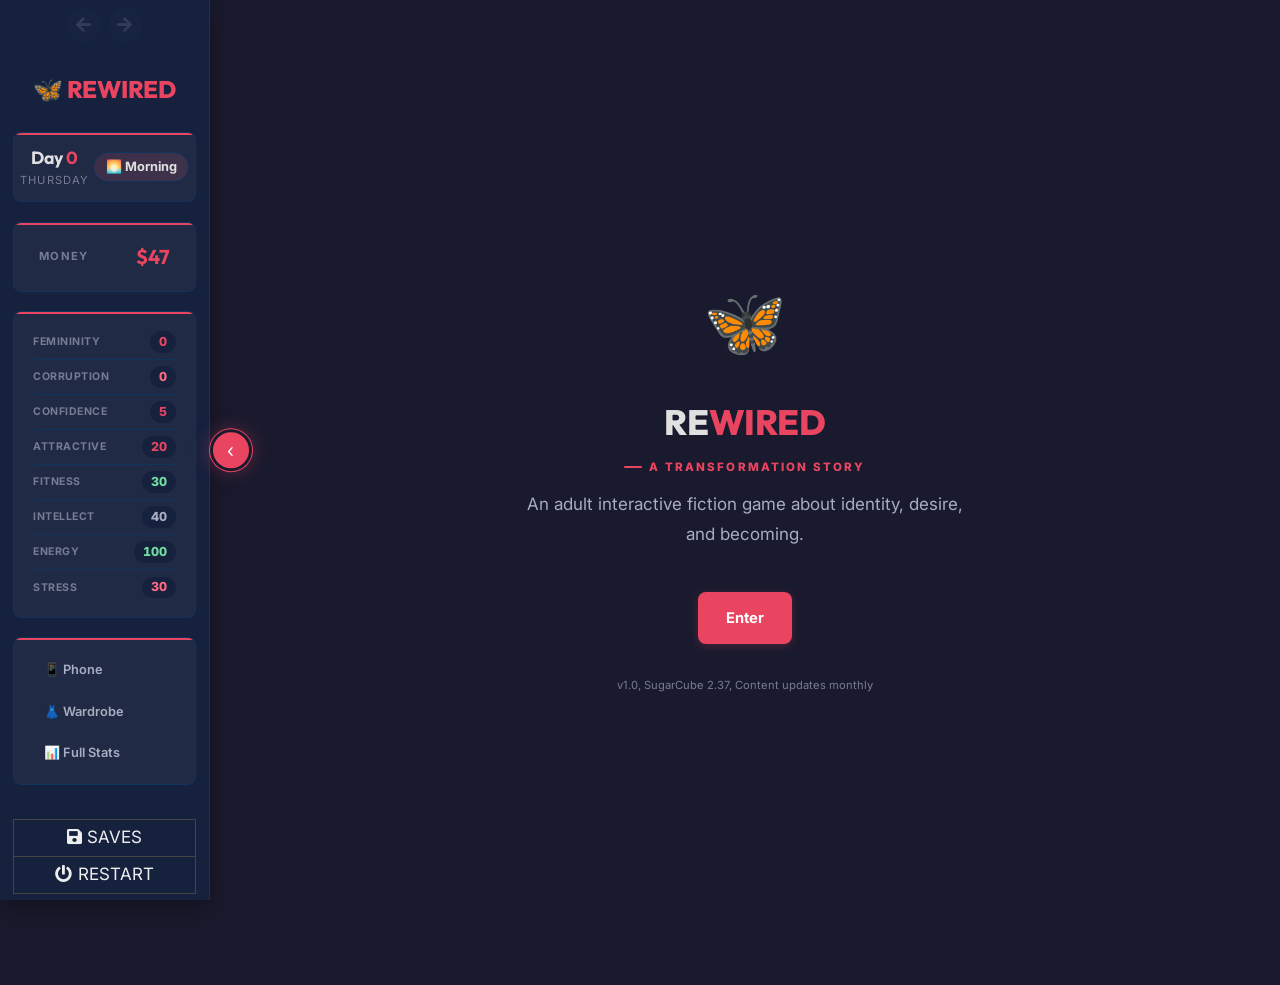
==== rewired-compiled.html @ d6ae8f53 "Fix Day 3 evening softlock: timeslot never advanced to Night The "check your phone" objective only c" ====
<!DOCTYPE html>
<html data-init="no-js">
<head>
<meta charset="UTF-8" />
<title>REWIRED</title>
<meta name="viewport" content="width=device-width,initial-scale=1" />
<meta name="application-name" content="SugarCube" />
<meta name="version" content="2.37.3" />
<!--

SugarCube (v2.37.3): A free (gratis and libre) story format.

Copyright © 2013–2021 Thomas Michael Edwards <thomasmedwards@gmail.com>.
All rights reserved.

Redistribution and use in source and binary forms, with or without
modification, are permitted provided that the following conditions are met:

1. Redistributions of source code must retain the above copyright notice, this
   list of conditions and the following disclaimer.
2. Redistributions in binary form must reproduce the above copyright notice,
   this list of conditions and the following disclaimer in the documentation
   and/or other materials provided with the distribution.

THIS SOFTWARE IS PROVIDED BY THE COPYRIGHT HOLDERS AND CONTRIBUTORS "AS IS" AND
ANY EXPRESS OR IMPLIED WARRANTIES, INCLUDING, BUT NOT LIMITED TO, THE IMPLIED
WARRANTIES OF MERCHANTABILITY AND FITNESS FOR A PARTICULAR PURPOSE ARE
DISCLAIMED. IN NO EVENT SHALL THE COPYRIGHT OWNER OR CONTRIBUTORS BE LIABLE FOR
ANY DIRECT, INDIRECT, INCIDENTAL, SPECIAL, EXEMPLARY, OR CONSEQUENTIAL DAMAGES
(INCLUDING, BUT NOT LIMITED TO, PROCUREMENT OF SUBSTITUTE GOODS OR SERVICES;
LOSS OF USE, DATA, OR PROFITS; OR BUSINESS INTERRUPTION) HOWEVER CAUSED AND
ON ANY THEORY OF LIABILITY, WHETHER IN CONTRACT, STRICT LIABILITY, OR TORT
(INCLUDING NEGLIGENCE OR OTHERWISE) ARISING IN ANY WAY OUT OF THE USE OF THIS
SOFTWARE, EVEN IF ADVISED OF THE POSSIBILITY OF SUCH DAMAGE.

-->
<script id="script-libraries" type="text/javascript">
if(document.head&&document.addEventListener&&document.querySelector&&Object.create&&Object.freeze&&JSON){document.documentElement.setAttribute("data-init", "loading");
/*! @source http://purl.eligrey.com/github/classList.js/blob/1.2.20171210/classList.js */
"document"in self&&("classList"in document.createElement("_")&&(!document.createElementNS||"classList"in document.createElementNS("http://www.w3.org/2000/svg","g"))||!function(t){"use strict";if("Element"in t){var e="classList",n="prototype",i=t.Element[n],s=Object,r=String[n].trim||function(){return this.replace(/^\s+|\s+$/g,"")},o=Array[n].indexOf||function(t){for(var e=0,n=this.length;n>e;e++)if(e in this&&this[e]===t)return e;return-1},c=function(t,e){this.name=t,this.code=DOMException[t],this.message=e},a=function(t,e){if(""===e)throw new c("SYNTAX_ERR","The token must not be empty.");if(/\s/.test(e))throw new c("INVALID_CHARACTER_ERR","The token must not contain space characters.");return o.call(t,e)},l=function(t){for(var e=r.call(t.getAttribute("class")||""),n=e?e.split(/\s+/):[],i=0,s=n.length;s>i;i++)this.push(n[i]);this._updateClassName=function(){t.setAttribute("class",this.toString())}},u=l[n]=[],h=function(){return new l(this)};if(c[n]=Error[n],u.item=function(t){return this[t]||null},u.contains=function(t){return~a(this,t+"")},u.add=function(){var t,e=arguments,n=0,i=e.length,s=!1;do t=e[n]+"",~a(this,t)||(this.push(t),s=!0);while(++n<i);s&&this._updateClassName()},u.remove=function(){var t,e,n=arguments,i=0,s=n.length,r=!1;do for(t=n[i]+"",e=a(this,t);~e;)this.splice(e,1),r=!0,e=a(this,t);while(++i<s);r&&this._updateClassName()},u.toggle=function(t,e){var n=this.contains(t),i=n?e!==!0&&"remove":e!==!1&&"add";return i&&this[i](t),e===!0||e===!1?e:!n},u.replace=function(t,e){var n=a(t+"");~n&&(this.splice(n,1,e),this._updateClassName())},u.toString=function(){return this.join(" ")},s.defineProperty){var f={get:h,enumerable:!0,configurable:!0};try{s.defineProperty(i,e,f)}catch(p){void 0!==p.number&&-2146823252!==p.number||(f.enumerable=!1,s.defineProperty(i,e,f))}}else s[n].__defineGetter__&&i.__defineGetter__(e,h)}}(self),function(){"use strict";var t=document.createElement("_");if(t.classList.add("c1","c2"),!t.classList.contains("c2")){var e=function(t){var e=DOMTokenList.prototype[t];DOMTokenList.prototype[t]=function(t){var n,i=arguments.length;for(n=0;i>n;n++)t=arguments[n],e.call(this,t)}};e("add"),e("remove")}if(t.classList.toggle("c3",!1),t.classList.contains("c3")){var n=DOMTokenList.prototype.toggle;DOMTokenList.prototype.toggle=function(t,e){return 1 in arguments&&!this.contains(t)==!e?e:n.call(this,t)}}"replace"in document.createElement("_").classList||(DOMTokenList.prototype.replace=function(t,e){var n=this.toString().split(" "),i=n.indexOf(t+"");~i&&(n=n.slice(i),this.remove.apply(this,n),this.add(e),this.add.apply(this,n.slice(1)))}),t=null}());
/*!
 * https://github.com/es-shims/es5-shim
 * @license es5-shim Copyright 2009-2020 by contributors, MIT License
 * see https://github.com/es-shims/es5-shim/blob/v4.5.14/LICENSE
 */
(function(t,r){"use strict";if(typeof define==="function"&&define.amd){define(r)}else if(typeof exports==="object"){module.exports=r()}else{t.returnExports=r()}})(this,function(){var t=Array;var r=t.prototype;var e=Object;var n=e.prototype;var i=Function;var a=i.prototype;var o=String;var f=o.prototype;var u=Number;var l=u.prototype;var s=r.slice;var c=r.splice;var v=r.push;var h=r.unshift;var p=r.concat;var y=r.join;var d=a.call;var g=a.apply;var w=Math.max;var b=Math.min;var T=n.toString;var m=typeof Symbol==="function"&&typeof Symbol.toStringTag==="symbol";var D;var S=Function.prototype.toString,x=/^\s*class /,O=function isES6ClassFn(t){try{var r=S.call(t);var e=r.replace(/\/\/.*\n/g,"");var n=e.replace(/\/\*[.\s\S]*\*\//g,"");var i=n.replace(/\n/gm," ").replace(/ {2}/g," ");return x.test(i)}catch(a){return false}},E=function tryFunctionObject(t){try{if(O(t)){return false}S.call(t);return true}catch(r){return false}},j="[object Function]",I="[object GeneratorFunction]",D=function isCallable(t){if(!t){return false}if(typeof t!=="function"&&typeof t!=="object"){return false}if(m){return E(t)}if(O(t)){return false}var r=T.call(t);return r===j||r===I};var M;var U=RegExp.prototype.exec,$=function tryRegexExec(t){try{U.call(t);return true}catch(r){return false}},F="[object RegExp]";M=function isRegex(t){if(typeof t!=="object"){return false}return m?$(t):T.call(t)===F};var N;var C=String.prototype.valueOf,k=function tryStringObject(t){try{C.call(t);return true}catch(r){return false}},A="[object String]";N=function isString(t){if(typeof t==="string"){return true}if(typeof t!=="object"){return false}return m?k(t):T.call(t)===A};var R=e.defineProperty&&function(){try{var t={};e.defineProperty(t,"x",{enumerable:false,value:t});for(var r in t){return false}return t.x===t}catch(n){return false}}();var P=function(t){var r;if(R){r=function(t,r,n,i){if(!i&&r in t){return}e.defineProperty(t,r,{configurable:true,enumerable:false,writable:true,value:n})}}else{r=function(t,r,e,n){if(!n&&r in t){return}t[r]=e}}return function defineProperties(e,n,i){for(var a in n){if(t.call(n,a)){r(e,a,n[a],i)}}}}(n.hasOwnProperty);var J=function isPrimitive(t){var r=typeof t;return t===null||r!=="object"&&r!=="function"};var Y=u.isNaN||function isActualNaN(t){return t!==t};var z={ToInteger:function ToInteger(t){var r=+t;if(Y(r)){r=0}else if(r!==0&&r!==1/0&&r!==-(1/0)){r=(r>0||-1)*Math.floor(Math.abs(r))}return r},ToPrimitive:function ToPrimitive(t){var r,e,n;if(J(t)){return t}e=t.valueOf;if(D(e)){r=e.call(t);if(J(r)){return r}}n=t.toString;if(D(n)){r=n.call(t);if(J(r)){return r}}throw new TypeError},ToObject:function(t){if(t==null){throw new TypeError("can't convert "+t+" to object")}return e(t)},ToUint32:function ToUint32(t){return t>>>0}};var Z=function Empty(){};P(a,{bind:function bind(t){var r=this;if(!D(r)){throw new TypeError("Function.prototype.bind called on incompatible "+r)}var n=s.call(arguments,1);var a;var o=function(){if(this instanceof a){var i=g.call(r,this,p.call(n,s.call(arguments)));if(e(i)===i){return i}return this}else{return g.call(r,t,p.call(n,s.call(arguments)))}};var f=w(0,r.length-n.length);var u=[];for(var l=0;l<f;l++){v.call(u,"$"+l)}a=i("binder","return function ("+y.call(u,",")+"){ return binder.apply(this, arguments); }")(o);if(r.prototype){Z.prototype=r.prototype;a.prototype=new Z;Z.prototype=null}return a}});var G=d.bind(n.hasOwnProperty);var H=d.bind(n.toString);var W=d.bind(s);var B=g.bind(s);if(typeof document==="object"&&document&&document.documentElement){try{W(document.documentElement.childNodes)}catch(X){var L=W;var q=B;W=function arraySliceIE(t){var r=[];var e=t.length;while(e-- >0){r[e]=t[e]}return q(r,L(arguments,1))};B=function arraySliceApplyIE(t,r){return q(W(t),r)}}}var K=d.bind(f.slice);var Q=d.bind(f.split);var V=d.bind(f.indexOf);var _=d.bind(v);var tt=d.bind(n.propertyIsEnumerable);var rt=d.bind(r.sort);var et=t.isArray||function isArray(t){return H(t)==="[object Array]"};var nt=[].unshift(0)!==1;P(r,{unshift:function(){h.apply(this,arguments);return this.length}},nt);P(t,{isArray:et});var it=e("a");var at=it[0]!=="a"||!(0 in it);var ot=function properlyBoxed(t){var r=true;var e=true;var n=false;if(t){try{t.call("foo",function(t,e,n){if(typeof n!=="object"){r=false}});t.call([1],function(){"use strict";e=typeof this==="string"},"x")}catch(i){n=true}}return!!t&&!n&&r&&e};P(r,{forEach:function forEach(t){var r=z.ToObject(this);var e=at&&N(this)?Q(this,""):r;var n=-1;var i=z.ToUint32(e.length);var a;if(arguments.length>1){a=arguments[1]}if(!D(t)){throw new TypeError("Array.prototype.forEach callback must be a function")}while(++n<i){if(n in e){if(typeof a==="undefined"){t(e[n],n,r)}else{t.call(a,e[n],n,r)}}}}},!ot(r.forEach));P(r,{map:function map(r){var e=z.ToObject(this);var n=at&&N(this)?Q(this,""):e;var i=z.ToUint32(n.length);var a=t(i);var o;if(arguments.length>1){o=arguments[1]}if(!D(r)){throw new TypeError("Array.prototype.map callback must be a function")}for(var f=0;f<i;f++){if(f in n){if(typeof o==="undefined"){a[f]=r(n[f],f,e)}else{a[f]=r.call(o,n[f],f,e)}}}return a}},!ot(r.map));P(r,{filter:function filter(t){var r=z.ToObject(this);var e=at&&N(this)?Q(this,""):r;var n=z.ToUint32(e.length);var i=[];var a;var o;if(arguments.length>1){o=arguments[1]}if(!D(t)){throw new TypeError("Array.prototype.filter callback must be a function")}for(var f=0;f<n;f++){if(f in e){a=e[f];if(typeof o==="undefined"?t(a,f,r):t.call(o,a,f,r)){_(i,a)}}}return i}},!ot(r.filter));P(r,{every:function every(t){var r=z.ToObject(this);var e=at&&N(this)?Q(this,""):r;var n=z.ToUint32(e.length);var i;if(arguments.length>1){i=arguments[1]}if(!D(t)){throw new TypeError("Array.prototype.every callback must be a function")}for(var a=0;a<n;a++){if(a in e&&!(typeof i==="undefined"?t(e[a],a,r):t.call(i,e[a],a,r))){return false}}return true}},!ot(r.every));P(r,{some:function some(t){var r=z.ToObject(this);var e=at&&N(this)?Q(this,""):r;var n=z.ToUint32(e.length);var i;if(arguments.length>1){i=arguments[1]}if(!D(t)){throw new TypeError("Array.prototype.some callback must be a function")}for(var a=0;a<n;a++){if(a in e&&(typeof i==="undefined"?t(e[a],a,r):t.call(i,e[a],a,r))){return true}}return false}},!ot(r.some));var ft=false;if(r.reduce){ft=typeof r.reduce.call("es5",function(t,r,e,n){return n})==="object"}P(r,{reduce:function reduce(t){var r=z.ToObject(this);var e=at&&N(this)?Q(this,""):r;var n=z.ToUint32(e.length);if(!D(t)){throw new TypeError("Array.prototype.reduce callback must be a function")}if(n===0&&arguments.length===1){throw new TypeError("reduce of empty array with no initial value")}var i=0;var a;if(arguments.length>=2){a=arguments[1]}else{do{if(i in e){a=e[i++];break}if(++i>=n){throw new TypeError("reduce of empty array with no initial value")}}while(true)}for(;i<n;i++){if(i in e){a=t(a,e[i],i,r)}}return a}},!ft);var ut=false;if(r.reduceRight){ut=typeof r.reduceRight.call("es5",function(t,r,e,n){return n})==="object"}P(r,{reduceRight:function reduceRight(t){var r=z.ToObject(this);var e=at&&N(this)?Q(this,""):r;var n=z.ToUint32(e.length);if(!D(t)){throw new TypeError("Array.prototype.reduceRight callback must be a function")}if(n===0&&arguments.length===1){throw new TypeError("reduceRight of empty array with no initial value")}var i;var a=n-1;if(arguments.length>=2){i=arguments[1]}else{do{if(a in e){i=e[a--];break}if(--a<0){throw new TypeError("reduceRight of empty array with no initial value")}}while(true)}if(a<0){return i}do{if(a in e){i=t(i,e[a],a,r)}}while(a--);return i}},!ut);var lt=r.indexOf&&[0,1].indexOf(1,2)!==-1;P(r,{indexOf:function indexOf(t){var r=at&&N(this)?Q(this,""):z.ToObject(this);var e=z.ToUint32(r.length);if(e===0){return-1}var n=0;if(arguments.length>1){n=z.ToInteger(arguments[1])}n=n>=0?n:w(0,e+n);for(;n<e;n++){if(n in r&&r[n]===t){return n}}return-1}},lt);var st=r.lastIndexOf&&[0,1].lastIndexOf(0,-3)!==-1;P(r,{lastIndexOf:function lastIndexOf(t){var r=at&&N(this)?Q(this,""):z.ToObject(this);var e=z.ToUint32(r.length);if(e===0){return-1}var n=e-1;if(arguments.length>1){n=b(n,z.ToInteger(arguments[1]))}n=n>=0?n:e-Math.abs(n);for(;n>=0;n--){if(n in r&&t===r[n]){return n}}return-1}},st);var ct=function(){var t=[1,2];var r=t.splice();return t.length===2&&et(r)&&r.length===0}();P(r,{splice:function splice(t,r){if(arguments.length===0){return[]}else{return c.apply(this,arguments)}}},!ct);var vt=function(){var t={};r.splice.call(t,0,0,1);return t.length===1}();P(r,{splice:function splice(t,r){if(arguments.length===0){return[]}var e=arguments;this.length=w(z.ToInteger(this.length),0);if(arguments.length>0&&typeof r!=="number"){e=W(arguments);if(e.length<2){_(e,this.length-t)}else{e[1]=z.ToInteger(r)}}return c.apply(this,e)}},!vt);var ht=function(){var r=new t(1e5);r[8]="x";r.splice(1,1);return r.indexOf("x")===7}();var pt=function(){var t=256;var r=[];r[t]="a";r.splice(t+1,0,"b");return r[t]==="a"}();P(r,{splice:function splice(t,r){var e=z.ToObject(this);var n=[];var i=z.ToUint32(e.length);var a=z.ToInteger(t);var f=a<0?w(i+a,0):b(a,i);var u=arguments.length===0?0:arguments.length===1?i-f:b(w(z.ToInteger(r),0),i-f);var l=0;var s;while(l<u){s=o(f+l);if(G(e,s)){n[l]=e[s]}l+=1}var c=W(arguments,2);var v=c.length;var h;if(v<u){l=f;var p=i-u;while(l<p){s=o(l+u);h=o(l+v);if(G(e,s)){e[h]=e[s]}else{delete e[h]}l+=1}l=i;var y=i-u+v;while(l>y){delete e[l-1];l-=1}}else if(v>u){l=i-u;while(l>f){s=o(l+u-1);h=o(l+v-1);if(G(e,s)){e[h]=e[s]}else{delete e[h]}l-=1}}l=f;for(var d=0;d<c.length;++d){e[l]=c[d];l+=1}e.length=i-u+v;return n}},!ht||!pt);var yt=r.join;var dt;try{dt=Array.prototype.join.call("123",",")!=="1,2,3"}catch(X){dt=true}if(dt){P(r,{join:function join(t){var r=typeof t==="undefined"?",":t;return yt.call(N(this)?Q(this,""):this,r)}},dt)}var gt=[1,2].join(undefined)!=="1,2";if(gt){P(r,{join:function join(t){var r=typeof t==="undefined"?",":t;return yt.call(this,r)}},gt)}var wt=function push(t){var r=z.ToObject(this);var e=z.ToUint32(r.length);var n=0;while(n<arguments.length){r[e+n]=arguments[n];n+=1}r.length=e+n;return e+n};var bt=function(){var t={};var r=Array.prototype.push.call(t,undefined);return r!==1||t.length!==1||typeof t[0]!=="undefined"||!G(t,0)}();P(r,{push:function push(t){if(et(this)){return v.apply(this,arguments)}return wt.apply(this,arguments)}},bt);var Tt=function(){var t=[];var r=t.push(undefined);return r!==1||t.length!==1||typeof t[0]!=="undefined"||!G(t,0)}();P(r,{push:wt},Tt);P(r,{slice:function(t,r){var e=N(this)?Q(this,""):this;return B(e,arguments)}},at);var mt=function(){try{[1,2].sort(null)}catch(t){try{[1,2].sort({})}catch(r){return false}}return true}();var Dt=function(){try{[1,2].sort(/a/);return false}catch(t){}return true}();var St=function(){try{[1,2].sort(undefined);return true}catch(t){}return false}();P(r,{sort:function sort(t){if(typeof t==="undefined"){return rt(this)}if(!D(t)){throw new TypeError("Array.prototype.sort callback must be a function")}return rt(this,t)}},mt||!St||!Dt);var xt=!tt({toString:null},"toString");var Ot=tt(function(){},"prototype");var Et=!G("x","0");var jt=function(t){var r=t.constructor;return r&&r.prototype===t};var It={$applicationCache:true,$console:true,$external:true,$frame:true,$frameElement:true,$frames:true,$innerHeight:true,$innerWidth:true,$onmozfullscreenchange:true,$onmozfullscreenerror:true,$outerHeight:true,$outerWidth:true,$pageXOffset:true,$pageYOffset:true,$parent:true,$scrollLeft:true,$scrollTop:true,$scrollX:true,$scrollY:true,$self:true,$webkitIndexedDB:true,$webkitStorageInfo:true,$window:true,$width:true,$height:true,$top:true,$localStorage:true};var Mt=function(){if(typeof window==="undefined"){return false}for(var t in window){try{if(!It["$"+t]&&G(window,t)&&window[t]!==null&&typeof window[t]==="object"){jt(window[t])}}catch(r){return true}}return false}();var Ut=function(t){if(typeof window==="undefined"||!Mt){return jt(t)}try{return jt(t)}catch(r){return false}};var $t=["toString","toLocaleString","valueOf","hasOwnProperty","isPrototypeOf","propertyIsEnumerable","constructor"];var Ft=$t.length;var Nt=function isArguments(t){return H(t)==="[object Arguments]"};var Ct=function isArguments(t){return t!==null&&typeof t==="object"&&typeof t.length==="number"&&t.length>=0&&!et(t)&&D(t.callee)};var kt=Nt(arguments)?Nt:Ct;P(e,{keys:function keys(t){var r=D(t);var e=kt(t);var n=t!==null&&typeof t==="object";var i=n&&N(t);if(!n&&!r&&!e){throw new TypeError("Object.keys called on a non-object")}var a=[];var f=Ot&&r;if(i&&Et||e){for(var u=0;u<t.length;++u){_(a,o(u))}}if(!e){for(var l in t){if(!(f&&l==="prototype")&&G(t,l)){_(a,o(l))}}}if(xt){var s=Ut(t);for(var c=0;c<Ft;c++){var v=$t[c];if(!(s&&v==="constructor")&&G(t,v)){_(a,v)}}}return a}});var At=e.keys&&function(){return e.keys(arguments).length===2}(1,2);var Rt=e.keys&&function(){var t=e.keys(arguments);return arguments.length!==1||t.length!==1||t[0]!==1}(1);var Pt=e.keys;P(e,{keys:function keys(t){if(kt(t)){return Pt(W(t))}else{return Pt(t)}}},!At||Rt);var Jt=new Date(-0xc782b5b342b24).getUTCMonth()!==0;var Yt=new Date(-0x55d318d56a724);var zt=new Date(14496624e5);var Zt=Yt.toUTCString()!=="Mon, 01 Jan -45875 11:59:59 GMT";var Gt;var Ht;var Wt=Yt.getTimezoneOffset();if(Wt<-720){Gt=Yt.toDateString()!=="Tue Jan 02 -45875";Ht=!/^Thu Dec 10 2015 \d\d:\d\d:\d\d GMT[-+]\d\d\d\d(?: |$)/.test(String(zt))}else{Gt=Yt.toDateString()!=="Mon Jan 01 -45875";Ht=!/^Wed Dec 09 2015 \d\d:\d\d:\d\d GMT[-+]\d\d\d\d(?: |$)/.test(String(zt))}var Bt=d.bind(Date.prototype.getFullYear);var Xt=d.bind(Date.prototype.getMonth);var Lt=d.bind(Date.prototype.getDate);var qt=d.bind(Date.prototype.getUTCFullYear);var Kt=d.bind(Date.prototype.getUTCMonth);var Qt=d.bind(Date.prototype.getUTCDate);var Vt=d.bind(Date.prototype.getUTCDay);var _t=d.bind(Date.prototype.getUTCHours);var tr=d.bind(Date.prototype.getUTCMinutes);var rr=d.bind(Date.prototype.getUTCSeconds);var er=d.bind(Date.prototype.getUTCMilliseconds);var nr=["Sun","Mon","Tue","Wed","Thu","Fri","Sat"];var ir=["Jan","Feb","Mar","Apr","May","Jun","Jul","Aug","Sep","Oct","Nov","Dec"];var ar=function daysInMonth(t,r){return Lt(new Date(r,t,0))};P(Date.prototype,{getFullYear:function getFullYear(){if(!this||!(this instanceof Date)){throw new TypeError("this is not a Date object.")}var t=Bt(this);if(t<0&&Xt(this)>11){return t+1}return t},getMonth:function getMonth(){if(!this||!(this instanceof Date)){throw new TypeError("this is not a Date object.")}var t=Bt(this);var r=Xt(this);if(t<0&&r>11){return 0}return r},getDate:function getDate(){if(!this||!(this instanceof Date)){throw new TypeError("this is not a Date object.")}var t=Bt(this);var r=Xt(this);var e=Lt(this);if(t<0&&r>11){if(r===12){return e}var n=ar(0,t+1);return n-e+1}return e},getUTCFullYear:function getUTCFullYear(){if(!this||!(this instanceof Date)){throw new TypeError("this is not a Date object.")}var t=qt(this);if(t<0&&Kt(this)>11){return t+1}return t},getUTCMonth:function getUTCMonth(){if(!this||!(this instanceof Date)){throw new TypeError("this is not a Date object.")}var t=qt(this);var r=Kt(this);if(t<0&&r>11){return 0}return r},getUTCDate:function getUTCDate(){if(!this||!(this instanceof Date)){throw new TypeError("this is not a Date object.")}var t=qt(this);var r=Kt(this);var e=Qt(this);if(t<0&&r>11){if(r===12){return e}var n=ar(0,t+1);return n-e+1}return e}},Jt);P(Date.prototype,{toUTCString:function toUTCString(){if(!this||!(this instanceof Date)){throw new TypeError("this is not a Date object.")}var t=Vt(this);var r=Qt(this);var e=Kt(this);var n=qt(this);var i=_t(this);var a=tr(this);var o=rr(this);return nr[t]+", "+(r<10?"0"+r:r)+" "+ir[e]+" "+n+" "+(i<10?"0"+i:i)+":"+(a<10?"0"+a:a)+":"+(o<10?"0"+o:o)+" GMT"}},Jt||Zt);P(Date.prototype,{toDateString:function toDateString(){if(!this||!(this instanceof Date)){throw new TypeError("this is not a Date object.")}var t=this.getDay();var r=this.getDate();var e=this.getMonth();var n=this.getFullYear();return nr[t]+" "+ir[e]+" "+(r<10?"0"+r:r)+" "+n}},Jt||Gt);if(Jt||Ht){Date.prototype.toString=function toString(){if(!this||!(this instanceof Date)){throw new TypeError("this is not a Date object.")}var t=this.getDay();var r=this.getDate();var e=this.getMonth();var n=this.getFullYear();var i=this.getHours();var a=this.getMinutes();var o=this.getSeconds();var f=this.getTimezoneOffset();var u=Math.floor(Math.abs(f)/60);var l=Math.floor(Math.abs(f)%60);return nr[t]+" "+ir[e]+" "+(r<10?"0"+r:r)+" "+n+" "+(i<10?"0"+i:i)+":"+(a<10?"0"+a:a)+":"+(o<10?"0"+o:o)+" GMT"+(f>0?"-":"+")+(u<10?"0"+u:u)+(l<10?"0"+l:l)};if(R){e.defineProperty(Date.prototype,"toString",{configurable:true,enumerable:false,writable:true})}}var or=-621987552e5;var fr="-000001";var ur=Date.prototype.toISOString&&new Date(or).toISOString().indexOf(fr)===-1;var lr=Date.prototype.toISOString&&new Date(-1).toISOString()!=="1969-12-31T23:59:59.999Z";var sr=d.bind(Date.prototype.getTime);P(Date.prototype,{toISOString:function toISOString(){if(!isFinite(this)||!isFinite(sr(this))){throw new RangeError("Date.prototype.toISOString called on non-finite value.")}var t=qt(this);var r=Kt(this);t+=Math.floor(r/12);r=(r%12+12)%12;var e=[r+1,Qt(this),_t(this),tr(this),rr(this)];t=(t<0?"-":t>9999?"+":"")+K("00000"+Math.abs(t),0<=t&&t<=9999?-4:-6);for(var n=0;n<e.length;++n){e[n]=K("00"+e[n],-2)}return t+"-"+W(e,0,2).join("-")+"T"+W(e,2).join(":")+"."+K("000"+er(this),-3)+"Z"}},ur||lr);var cr=function(){try{return Date.prototype.toJSON&&new Date(NaN).toJSON()===null&&new Date(or).toJSON().indexOf(fr)!==-1&&Date.prototype.toJSON.call({toISOString:function(){return true}})}catch(t){return false}}();if(!cr){Date.prototype.toJSON=function toJSON(t){var r=e(this);var n=z.ToPrimitive(r);if(typeof n==="number"&&!isFinite(n)){return null}var i=r.toISOString;if(!D(i)){throw new TypeError("toISOString property is not callable")}return i.call(r)}}var vr=Date.parse("+033658-09-27T01:46:40.000Z")===1e15;var hr=!isNaN(Date.parse("2012-04-04T24:00:00.500Z"))||!isNaN(Date.parse("2012-11-31T23:59:59.000Z"))||!isNaN(Date.parse("2012-12-31T23:59:60.000Z"));var pr=isNaN(Date.parse("2000-01-01T00:00:00.000Z"));if(pr||hr||!vr){var yr=Math.pow(2,31)-1;var dr=Y(new Date(1970,0,1,0,0,0,yr+1).getTime());Date=function(t){var r=function Date(e,n,i,a,f,u,l){var s=arguments.length;var c;if(this instanceof t){var v=u;var h=l;if(dr&&s>=7&&l>yr){var p=Math.floor(l/yr)*yr;var y=Math.floor(p/1e3);v+=y;h-=y*1e3}c=s===1&&o(e)===e?new t(r.parse(e)):s>=7?new t(e,n,i,a,f,v,h):s>=6?new t(e,n,i,a,f,v):s>=5?new t(e,n,i,a,f):s>=4?new t(e,n,i,a):s>=3?new t(e,n,i):s>=2?new t(e,n):s>=1?new t(e instanceof t?+e:e):new t}else{c=t.apply(this,arguments)}if(!J(c)){P(c,{constructor:r},true)}return c};var e=new RegExp("^"+"(\\d{4}|[+-]\\d{6})"+"(?:-(\\d{2})"+"(?:-(\\d{2})"+"(?:"+"T(\\d{2})"+":(\\d{2})"+"(?:"+":(\\d{2})"+"(?:(\\.\\d{1,}))?"+")?"+"("+"Z|"+"(?:"+"([-+])"+"(\\d{2})"+":(\\d{2})"+")"+")?)?)?)?"+"$");var n=[0,31,59,90,120,151,181,212,243,273,304,334,365];var i=function dayFromMonth(t,r){var e=r>1?1:0;return n[r]+Math.floor((t-1969+e)/4)-Math.floor((t-1901+e)/100)+Math.floor((t-1601+e)/400)+365*(t-1970)};var a=function toUTC(r){var e=0;var n=r;if(dr&&n>yr){var i=Math.floor(n/yr)*yr;var a=Math.floor(i/1e3);e+=a;n-=a*1e3}return u(new t(1970,0,1,0,0,e,n))};for(var f in t){if(G(t,f)){r[f]=t[f]}}P(r,{now:t.now,UTC:t.UTC},true);r.prototype=t.prototype;P(r.prototype,{constructor:r},true);var l=function parse(r){var n=e.exec(r);if(n){var o=u(n[1]),f=u(n[2]||1)-1,l=u(n[3]||1)-1,s=u(n[4]||0),c=u(n[5]||0),v=u(n[6]||0),h=Math.floor(u(n[7]||0)*1e3),p=Boolean(n[4]&&!n[8]),y=n[9]==="-"?1:-1,d=u(n[10]||0),g=u(n[11]||0),w;var b=c>0||v>0||h>0;if(s<(b?24:25)&&c<60&&v<60&&h<1e3&&f>-1&&f<12&&d<24&&g<60&&l>-1&&l<i(o,f+1)-i(o,f)){w=((i(o,f)+l)*24+s+d*y)*60;w=((w+c+g*y)*60+v)*1e3+h;if(p){w=a(w)}if(-864e13<=w&&w<=864e13){return w}}return NaN}return t.parse.apply(this,arguments)};P(r,{parse:l});return r}(Date)}if(!Date.now){Date.now=function now(){return(new Date).getTime()}}var gr=l.toFixed&&(8e-5.toFixed(3)!=="0.000"||.9.toFixed(0)!=="1"||1.255.toFixed(2)!=="1.25"||(1000000000000000128).toFixed(0)!=="1000000000000000128");var wr={base:1e7,size:6,data:[0,0,0,0,0,0],multiply:function multiply(t,r){var e=-1;var n=r;while(++e<wr.size){n+=t*wr.data[e];wr.data[e]=n%wr.base;n=Math.floor(n/wr.base)}},divide:function divide(t){var r=wr.size;var e=0;while(--r>=0){e+=wr.data[r];wr.data[r]=Math.floor(e/t);e=e%t*wr.base}},numToString:function numToString(){var t=wr.size;var r="";while(--t>=0){if(r!==""||t===0||wr.data[t]!==0){var e=o(wr.data[t]);if(r===""){r=e}else{r+=K("0000000",0,7-e.length)+e}}}return r},pow:function pow(t,r,e){return r===0?e:r%2===1?pow(t,r-1,e*t):pow(t*t,r/2,e)},log:function log(t){var r=0;var e=t;while(e>=4096){r+=12;e/=4096}while(e>=2){r+=1;e/=2}return r}};var br=function toFixed(t){var r,e,n,i,a,f,l,s;r=u(t);r=Y(r)?0:Math.floor(r);if(r<0||r>20){throw new RangeError("Number.toFixed called with invalid number of decimals")}e=u(this);if(Y(e)){return"NaN"}if(e<=-1e21||e>=1e21){return o(e)}n="";if(e<0){n="-";e=-e}i="0";if(e>1e-21){a=wr.log(e*wr.pow(2,69,1))-69;f=a<0?e*wr.pow(2,-a,1):e/wr.pow(2,a,1);f*=4503599627370496;a=52-a;if(a>0){wr.multiply(0,f);l=r;while(l>=7){wr.multiply(1e7,0);l-=7}wr.multiply(wr.pow(10,l,1),0);l=a-1;while(l>=23){wr.divide(1<<23);l-=23}wr.divide(1<<l);wr.multiply(1,1);wr.divide(2);i=wr.numToString()}else{wr.multiply(0,f);wr.multiply(1<<-a,0);i=wr.numToString()+K("0.00000000000000000000",2,2+r)}}if(r>0){s=i.length;if(s<=r){i=n+K("0.0000000000000000000",0,r-s+2)+i}else{i=n+K(i,0,s-r)+"."+K(i,s-r)}}else{i=n+i}return i};P(l,{toFixed:br},gr);var Tr=function(){try{return 1..toPrecision(undefined)==="1"}catch(t){return true}}();var mr=l.toPrecision;P(l,{toPrecision:function toPrecision(t){return typeof t==="undefined"?mr.call(this):mr.call(this,t)}},Tr);if("ab".split(/(?:ab)*/).length!==2||".".split(/(.?)(.?)/).length!==4||"tesst".split(/(s)*/)[1]==="t"||"test".split(/(?:)/,-1).length!==4||"".split(/.?/).length||".".split(/()()/).length>1){(function(){var t=typeof/()??/.exec("")[1]==="undefined";var r=Math.pow(2,32)-1;f.split=function(e,n){var i=String(this);if(typeof e==="undefined"&&n===0){return[]}if(!M(e)){return Q(this,e,n)}var a=[];var o=(e.ignoreCase?"i":"")+(e.multiline?"m":"")+(e.unicode?"u":"")+(e.sticky?"y":""),f=0,u,l,s,c;var h=new RegExp(e.source,o+"g");if(!t){u=new RegExp("^"+h.source+"$(?!\\s)",o)}var p=typeof n==="undefined"?r:z.ToUint32(n);l=h.exec(i);while(l){s=l.index+l[0].length;if(s>f){_(a,K(i,f,l.index));if(!t&&l.length>1){l[0].replace(u,function(){for(var t=1;t<arguments.length-2;t++){if(typeof arguments[t]==="undefined"){l[t]=void 0}}})}if(l.length>1&&l.index<i.length){v.apply(a,W(l,1))}c=l[0].length;f=s;if(a.length>=p){break}}if(h.lastIndex===l.index){h.lastIndex++}l=h.exec(i)}if(f===i.length){if(c||!h.test("")){_(a,"")}}else{_(a,K(i,f))}return a.length>p?W(a,0,p):a}})()}else if("0".split(void 0,0).length){f.split=function split(t,r){if(typeof t==="undefined"&&r===0){return[]}return Q(this,t,r)}}var Dr=f.replace;var Sr=function(){var t=[];"x".replace(/x(.)?/g,function(r,e){_(t,e)});return t.length===1&&typeof t[0]==="undefined"}();if(!Sr){f.replace=function replace(t,r){var e=D(r);var n=M(t)&&/\)[*?]/.test(t.source);if(!e||!n){return Dr.call(this,t,r)}else{var i=function(e){var n=arguments.length;var i=t.lastIndex;t.lastIndex=0;var a=t.exec(e)||[];t.lastIndex=i;_(a,arguments[n-2],arguments[n-1]);return r.apply(this,a)};return Dr.call(this,t,i)}}}var xr=f.substr;var Or="".substr&&"0b".substr(-1)!=="b";P(f,{substr:function substr(t,r){var e=t;if(t<0){e=w(this.length+t,0)}return xr.call(this,e,r)}},Or);var Er="\t\n\x0B\f\r \xa0\u1680\u2000\u2001\u2002\u2003"+"\u2004\u2005\u2006\u2007\u2008\u2009\u200a\u202f\u205f\u3000\u2028"+"\u2029\ufeff";var jr="\u200b";var Ir="["+Er+"]";var Mr=new RegExp("^"+Ir+Ir+"*");var Ur=new RegExp(Ir+Ir+"*$");var $r=f.trim&&(Er.trim()||!jr.trim());P(f,{trim:function trim(){if(typeof this==="undefined"||this===null){throw new TypeError("can't convert "+this+" to object")}return o(this).replace(Mr,"").replace(Ur,"")}},$r);var Fr=d.bind(String.prototype.trim);var Nr=f.lastIndexOf&&"abc\u3042\u3044".lastIndexOf("\u3042\u3044",2)!==-1;P(f,{lastIndexOf:function lastIndexOf(t){if(typeof this==="undefined"||this===null){throw new TypeError("can't convert "+this+" to object")}var r=o(this);var e=o(t);var n=arguments.length>1?u(arguments[1]):NaN;var i=Y(n)?Infinity:z.ToInteger(n);var a=b(w(i,0),r.length);var f=e.length;var l=a+f;while(l>0){l=w(0,l-f);var s=V(K(r,l,a+f),e);if(s!==-1){return l+s}}return-1}},Nr);var Cr=f.lastIndexOf;P(f,{lastIndexOf:function lastIndexOf(t){return Cr.apply(this,arguments)}},f.lastIndexOf.length!==1);if(parseInt(Er+"08")!==8||parseInt(Er+"0x16")!==22){parseInt=function(t){var r=/^[-+]?0[xX]/;return function parseInt(e,n){if(typeof e==="symbol"){""+e}var i=Fr(String(e));var a=u(n)||(r.test(i)?16:10);return t(i,a)}}(parseInt)}if(1/parseFloat("-0")!==-Infinity){parseFloat=function(t){return function parseFloat(r){var e=Fr(String(r));var n=t(e);return n===0&&K(e,0,1)==="-"?-0:n}}(parseFloat)}if(String(new RangeError("test"))!=="RangeError: test"){var kr=function toString(){if(typeof this==="undefined"||this===null){throw new TypeError("can't convert "+this+" to object")}var t=this.name;if(typeof t==="undefined"){t="Error"}else if(typeof t!=="string"){t=o(t)}var r=this.message;if(typeof r==="undefined"){r=""}else if(typeof r!=="string"){r=o(r)}if(!t){return r}if(!r){return t}return t+": "+r};Error.prototype.toString=kr}if(R){var Ar=function(t,r){if(tt(t,r)){var e=Object.getOwnPropertyDescriptor(t,r);if(e.configurable){e.enumerable=false;Object.defineProperty(t,r,e)}}};Ar(Error.prototype,"message");if(Error.prototype.message!==""){Error.prototype.message=""}Ar(Error.prototype,"name")}if(String(/a/gim)!=="/a/gim"){var Rr=function toString(){var t="/"+this.source+"/";if(this.global){t+="g"}if(this.ignoreCase){t+="i"}if(this.multiline){t+="m"}return t};RegExp.prototype.toString=Rr}});
/*!
 * https://github.com/paulmillr/es6-shim
 * @license es6-shim Copyright 2013-2016 by Paul Miller (http://paulmillr.com)
 *   and contributors,  MIT License
 * es6-shim: v0.35.4
 * see https://github.com/paulmillr/es6-shim/blob/0.35.4/LICENSE
 * Details and documentation:
 * https://github.com/paulmillr/es6-shim/
 */
(function(e,t){if(typeof define==="function"&&define.amd){define(t)}else if(typeof exports==="object"){module.exports=t()}else{e.returnExports=t()}})(this,function(){"use strict";var e=Function.call.bind(Function.apply);var t=Function.call.bind(Function.call);var r=Array.isArray;var n=Object.keys;var o=function notThunker(t){return function notThunk(){return!e(t,this,arguments)}};var i=function(e){try{e();return false}catch(t){return true}};var a=function valueOrFalseIfThrows(e){try{return e()}catch(t){return false}};var u=o(i);var f=function(){return!i(function(){return Object.defineProperty({},"x",{get:function(){}})})};var s=!!Object.defineProperty&&f();var c=function foo(){}.name==="foo";var l=Function.call.bind(Array.prototype.forEach);var p=Function.call.bind(Array.prototype.reduce);var v=Function.call.bind(Array.prototype.filter);var y=Function.call.bind(Array.prototype.some);var h=function(e,t,r,n){if(!n&&t in e){return}if(s){Object.defineProperty(e,t,{configurable:true,enumerable:false,writable:true,value:r})}else{e[t]=r}};var b=function(e,t,r){l(n(t),function(n){var o=t[n];h(e,n,o,!!r)})};var g=Function.call.bind(Object.prototype.toString);var d=typeof/abc/==="function"?function IsCallableSlow(e){return typeof e==="function"&&g(e)==="[object Function]"}:function IsCallableFast(e){return typeof e==="function"};var m={getter:function(e,t,r){if(!s){throw new TypeError("getters require true ES5 support")}Object.defineProperty(e,t,{configurable:true,enumerable:false,get:r})},proxy:function(e,t,r){if(!s){throw new TypeError("getters require true ES5 support")}var n=Object.getOwnPropertyDescriptor(e,t);Object.defineProperty(r,t,{configurable:n.configurable,enumerable:n.enumerable,get:function getKey(){return e[t]},set:function setKey(r){e[t]=r}})},redefine:function(e,t,r){if(s){var n=Object.getOwnPropertyDescriptor(e,t);n.value=r;Object.defineProperty(e,t,n)}else{e[t]=r}},defineByDescriptor:function(e,t,r){if(s){Object.defineProperty(e,t,r)}else if("value"in r){e[t]=r.value}},preserveToString:function(e,t){if(t&&d(t.toString)){h(e,"toString",t.toString.bind(t),true)}}};var O=Object.create||function(e,t){var r=function Prototype(){};r.prototype=e;var o=new r;if(typeof t!=="undefined"){n(t).forEach(function(e){m.defineByDescriptor(o,e,t[e])})}return o};var w=function(e,t){if(!Object.setPrototypeOf){return false}return a(function(){var r=function Subclass(t){var r=new e(t);Object.setPrototypeOf(r,Subclass.prototype);return r};Object.setPrototypeOf(r,e);r.prototype=O(e.prototype,{constructor:{value:r}});return t(r)})};var j=function(){if(typeof self!=="undefined"){return self}if(typeof window!=="undefined"){return window}if(typeof global!=="undefined"){return global}throw new Error("unable to locate global object")};var S=j();var T=S.isFinite;var I=Function.call.bind(String.prototype.indexOf);var E=Function.apply.bind(Array.prototype.indexOf);var P=Function.call.bind(Array.prototype.concat);var C=Function.call.bind(String.prototype.slice);var M=Function.call.bind(Array.prototype.push);var x=Function.apply.bind(Array.prototype.push);var N=Function.call.bind(Array.prototype.shift);var A=Math.max;var R=Math.min;var _=Math.floor;var k=Math.abs;var L=Math.exp;var F=Math.log;var D=Math.sqrt;var z=Function.call.bind(Object.prototype.hasOwnProperty);var q;var W=function(){};var G=S.Map;var H=G&&G.prototype["delete"];var V=G&&G.prototype.get;var B=G&&G.prototype.has;var U=G&&G.prototype.set;var $=S.Symbol||{};var J=$.species||"@@species";var X=Number.isNaN||function isNaN(e){return e!==e};var K=Number.isFinite||function isFinite(e){return typeof e==="number"&&T(e)};var Z=d(Math.sign)?Math.sign:function sign(e){var t=Number(e);if(t===0){return t}if(X(t)){return t}return t<0?-1:1};var Y=function log1p(e){var t=Number(e);if(t<-1||X(t)){return NaN}if(t===0||t===Infinity){return t}if(t===-1){return-Infinity}return 1+t-1===0?t:t*(F(1+t)/(1+t-1))};var Q=function isArguments(e){return g(e)==="[object Arguments]"};var ee=function isArguments(e){return e!==null&&typeof e==="object"&&typeof e.length==="number"&&e.length>=0&&g(e)!=="[object Array]"&&g(e.callee)==="[object Function]"};var te=Q(arguments)?Q:ee;var re={primitive:function(e){return e===null||typeof e!=="function"&&typeof e!=="object"},string:function(e){return g(e)==="[object String]"},regex:function(e){return g(e)==="[object RegExp]"},symbol:function(e){return typeof S.Symbol==="function"&&typeof e==="symbol"}};var ne=function overrideNative(e,t,r){var n=e[t];h(e,t,r,true);m.preserveToString(e[t],n)};var oe=typeof $==="function"&&typeof $["for"]==="function"&&re.symbol($());var ie=re.symbol($.iterator)?$.iterator:"_es6-shim iterator_";if(S.Set&&typeof(new S.Set)["@@iterator"]==="function"){ie="@@iterator"}if(!S.Reflect){h(S,"Reflect",{},true)}var ae=S.Reflect;var ue=String;var fe=typeof document==="undefined"||!document?null:document.all;var se=fe==null?function isNullOrUndefined(e){return e==null}:function isNullOrUndefinedAndNotDocumentAll(e){return e==null&&e!==fe};var ce={Call:function Call(t,r){var n=arguments.length>2?arguments[2]:[];if(!ce.IsCallable(t)){throw new TypeError(t+" is not a function")}return e(t,r,n)},RequireObjectCoercible:function(e,t){if(se(e)){throw new TypeError(t||"Cannot call method on "+e)}return e},TypeIsObject:function(e){if(e===void 0||e===null||e===true||e===false){return false}return typeof e==="function"||typeof e==="object"||e===fe},ToObject:function(e,t){return Object(ce.RequireObjectCoercible(e,t))},IsCallable:d,IsConstructor:function(e){return ce.IsCallable(e)},ToInt32:function(e){return ce.ToNumber(e)>>0},ToUint32:function(e){return ce.ToNumber(e)>>>0},ToNumber:function(e){if(g(e)==="[object Symbol]"){throw new TypeError("Cannot convert a Symbol value to a number")}return+e},ToInteger:function(e){var t=ce.ToNumber(e);if(X(t)){return 0}if(t===0||!K(t)){return t}return(t>0?1:-1)*_(k(t))},ToLength:function(e){var t=ce.ToInteger(e);if(t<=0){return 0}if(t>Number.MAX_SAFE_INTEGER){return Number.MAX_SAFE_INTEGER}return t},SameValue:function(e,t){if(e===t){if(e===0){return 1/e===1/t}return true}return X(e)&&X(t)},SameValueZero:function(e,t){return e===t||X(e)&&X(t)},IsIterable:function(e){return ce.TypeIsObject(e)&&(typeof e[ie]!=="undefined"||te(e))},GetIterator:function(e){if(te(e)){return new q(e,"value")}var t=ce.GetMethod(e,ie);if(!ce.IsCallable(t)){throw new TypeError("value is not an iterable")}var r=ce.Call(t,e);if(!ce.TypeIsObject(r)){throw new TypeError("bad iterator")}return r},GetMethod:function(e,t){var r=ce.ToObject(e)[t];if(se(r)){return void 0}if(!ce.IsCallable(r)){throw new TypeError("Method not callable: "+t)}return r},IteratorComplete:function(e){return!!e.done},IteratorClose:function(e,t){var r=ce.GetMethod(e,"return");if(r===void 0){return}var n,o;try{n=ce.Call(r,e)}catch(i){o=i}if(t){return}if(o){throw o}if(!ce.TypeIsObject(n)){throw new TypeError("Iterator's return method returned a non-object.")}},IteratorNext:function(e){var t=arguments.length>1?e.next(arguments[1]):e.next();if(!ce.TypeIsObject(t)){throw new TypeError("bad iterator")}return t},IteratorStep:function(e){var t=ce.IteratorNext(e);var r=ce.IteratorComplete(t);return r?false:t},Construct:function(e,t,r,n){var o=typeof r==="undefined"?e:r;if(!n&&ae.construct){return ae.construct(e,t,o)}var i=o.prototype;if(!ce.TypeIsObject(i)){i=Object.prototype}var a=O(i);var u=ce.Call(e,a,t);return ce.TypeIsObject(u)?u:a},SpeciesConstructor:function(e,t){var r=e.constructor;if(r===void 0){return t}if(!ce.TypeIsObject(r)){throw new TypeError("Bad constructor")}var n=r[J];if(se(n)){return t}if(!ce.IsConstructor(n)){throw new TypeError("Bad @@species")}return n},CreateHTML:function(e,t,r,n){var o=ce.ToString(e);var i="<"+t;if(r!==""){var a=ce.ToString(n);var u=a.replace(/"/g,"&quot;");i+=" "+r+'="'+u+'"'}var f=i+">";var s=f+o;return s+"</"+t+">"},IsRegExp:function IsRegExp(e){if(!ce.TypeIsObject(e)){return false}var t=e[$.match];if(typeof t!=="undefined"){return!!t}return re.regex(e)},ToString:function ToString(e){return ue(e)}};if(s&&oe){var le=function defineWellKnownSymbol(e){if(re.symbol($[e])){return $[e]}var t=$["for"]("Symbol."+e);Object.defineProperty($,e,{configurable:false,enumerable:false,writable:false,value:t});return t};if(!re.symbol($.search)){var pe=le("search");var ve=String.prototype.search;h(RegExp.prototype,pe,function search(e){return ce.Call(ve,e,[this])});var ye=function search(e){var t=ce.RequireObjectCoercible(this);if(!se(e)){var r=ce.GetMethod(e,pe);if(typeof r!=="undefined"){return ce.Call(r,e,[t])}}return ce.Call(ve,t,[ce.ToString(e)])};ne(String.prototype,"search",ye)}if(!re.symbol($.replace)){var he=le("replace");var be=String.prototype.replace;h(RegExp.prototype,he,function replace(e,t){return ce.Call(be,e,[this,t])});var ge=function replace(e,t){var r=ce.RequireObjectCoercible(this);if(!se(e)){var n=ce.GetMethod(e,he);if(typeof n!=="undefined"){return ce.Call(n,e,[r,t])}}return ce.Call(be,r,[ce.ToString(e),t])};ne(String.prototype,"replace",ge)}if(!re.symbol($.split)){var de=le("split");var me=String.prototype.split;h(RegExp.prototype,de,function split(e,t){return ce.Call(me,e,[this,t])});var Oe=function split(e,t){var r=ce.RequireObjectCoercible(this);if(!se(e)){var n=ce.GetMethod(e,de);if(typeof n!=="undefined"){return ce.Call(n,e,[r,t])}}return ce.Call(me,r,[ce.ToString(e),t])};ne(String.prototype,"split",Oe)}var we=re.symbol($.match);var je=we&&function(){var e={};e[$.match]=function(){return 42};return"a".match(e)!==42}();if(!we||je){var Se=le("match");var Te=String.prototype.match;h(RegExp.prototype,Se,function match(e){return ce.Call(Te,e,[this])});var Ie=function match(e){var t=ce.RequireObjectCoercible(this);if(!se(e)){var r=ce.GetMethod(e,Se);if(typeof r!=="undefined"){return ce.Call(r,e,[t])}}return ce.Call(Te,t,[ce.ToString(e)])};ne(String.prototype,"match",Ie)}}var Ee=function wrapConstructor(e,t,r){m.preserveToString(t,e);if(Object.setPrototypeOf){Object.setPrototypeOf(e,t)}if(s){l(Object.getOwnPropertyNames(e),function(n){if(n in W||r[n]){return}m.proxy(e,n,t)})}else{l(Object.keys(e),function(n){if(n in W||r[n]){return}t[n]=e[n]})}t.prototype=e.prototype;m.redefine(e.prototype,"constructor",t)};var Pe=function(){return this};var Ce=function(e){if(s&&!z(e,J)){m.getter(e,J,Pe)}};var Me=function(e,t){var r=t||function iterator(){return this};h(e,ie,r);if(!e[ie]&&re.symbol(ie)){e[ie]=r}};var xe=function createDataProperty(e,t,r){if(s){Object.defineProperty(e,t,{configurable:true,enumerable:true,writable:true,value:r})}else{e[t]=r}};var Ne=function createDataPropertyOrThrow(e,t,r){xe(e,t,r);if(!ce.SameValue(e[t],r)){throw new TypeError("property is nonconfigurable")}};var Ae=function(e,t,r,n){if(!ce.TypeIsObject(e)){throw new TypeError("Constructor requires `new`: "+t.name)}var o=t.prototype;if(!ce.TypeIsObject(o)){o=r}var i=O(o);for(var a in n){if(z(n,a)){var u=n[a];h(i,a,u,true)}}return i};if(String.fromCodePoint&&String.fromCodePoint.length!==1){var Re=String.fromCodePoint;ne(String,"fromCodePoint",function fromCodePoint(e){return ce.Call(Re,this,arguments)})}var _e={fromCodePoint:function fromCodePoint(e){var t=[];var r;for(var n=0,o=arguments.length;n<o;n++){r=Number(arguments[n]);if(!ce.SameValue(r,ce.ToInteger(r))||r<0||r>1114111){throw new RangeError("Invalid code point "+r)}if(r<65536){M(t,String.fromCharCode(r))}else{r-=65536;M(t,String.fromCharCode((r>>10)+55296));M(t,String.fromCharCode(r%1024+56320))}}return t.join("")},raw:function raw(e){var t=ce.ToObject(e,"bad callSite");var r=ce.ToObject(t.raw,"bad raw value");var n=r.length;var o=ce.ToLength(n);if(o<=0){return""}var i=[];var a=0;var u,f,s,c;while(a<o){u=ce.ToString(a);s=ce.ToString(r[u]);M(i,s);if(a+1>=o){break}f=a+1<arguments.length?arguments[a+1]:"";c=ce.ToString(f);M(i,c);a+=1}return i.join("")}};if(String.raw&&String.raw({raw:{0:"x",1:"y",length:2}})!=="xy"){ne(String,"raw",_e.raw)}b(String,_e);var ke=function repeat(e,t){if(t<1){return""}if(t%2){return repeat(e,t-1)+e}var r=repeat(e,t/2);return r+r};var Le=Infinity;var Fe={repeat:function repeat(e){var t=ce.ToString(ce.RequireObjectCoercible(this));var r=ce.ToInteger(e);if(r<0||r>=Le){throw new RangeError("repeat count must be less than infinity and not overflow maximum string size")}return ke(t,r)},startsWith:function startsWith(e){var t=ce.ToString(ce.RequireObjectCoercible(this));if(ce.IsRegExp(e)){throw new TypeError('Cannot call method "startsWith" with a regex')}var r=ce.ToString(e);var n;if(arguments.length>1){n=arguments[1]}var o=A(ce.ToInteger(n),0);return C(t,o,o+r.length)===r},endsWith:function endsWith(e){var t=ce.ToString(ce.RequireObjectCoercible(this));if(ce.IsRegExp(e)){throw new TypeError('Cannot call method "endsWith" with a regex')}var r=ce.ToString(e);var n=t.length;var o;if(arguments.length>1){o=arguments[1]}var i=typeof o==="undefined"?n:ce.ToInteger(o);var a=R(A(i,0),n);return C(t,a-r.length,a)===r},includes:function includes(e){if(ce.IsRegExp(e)){throw new TypeError('"includes" does not accept a RegExp')}var t=ce.ToString(e);var r;if(arguments.length>1){r=arguments[1]}return I(this,t,r)!==-1},codePointAt:function codePointAt(e){var t=ce.ToString(ce.RequireObjectCoercible(this));var r=ce.ToInteger(e);var n=t.length;if(r>=0&&r<n){var o=t.charCodeAt(r);var i=r+1===n;if(o<55296||o>56319||i){return o}var a=t.charCodeAt(r+1);if(a<56320||a>57343){return o}return(o-55296)*1024+(a-56320)+65536}}};if(String.prototype.includes&&"a".includes("a",Infinity)!==false){ne(String.prototype,"includes",Fe.includes)}if(String.prototype.startsWith&&String.prototype.endsWith){var De=i(function(){return"/a/".startsWith(/a/)});var ze=a(function(){return"abc".startsWith("a",Infinity)===false});if(!De||!ze){ne(String.prototype,"startsWith",Fe.startsWith);ne(String.prototype,"endsWith",Fe.endsWith)}}if(oe){var qe=a(function(){var e=/a/;e[$.match]=false;return"/a/".startsWith(e)});if(!qe){ne(String.prototype,"startsWith",Fe.startsWith)}var We=a(function(){var e=/a/;e[$.match]=false;return"/a/".endsWith(e)});if(!We){ne(String.prototype,"endsWith",Fe.endsWith)}var Ge=a(function(){var e=/a/;e[$.match]=false;return"/a/".includes(e)});if(!Ge){ne(String.prototype,"includes",Fe.includes)}}b(String.prototype,Fe);var He=["\t\n\x0B\f\r \xa0\u1680\u180e\u2000\u2001\u2002\u2003","\u2004\u2005\u2006\u2007\u2008\u2009\u200a\u202f\u205f\u3000\u2028","\u2029\ufeff"].join("");var Ve=new RegExp("(^["+He+"]+)|(["+He+"]+$)","g");var Be=function trim(){return ce.ToString(ce.RequireObjectCoercible(this)).replace(Ve,"")};var Ue=["\x85","\u200b","\ufffe"].join("");var $e=new RegExp("["+Ue+"]","g");var Je=/^[-+]0x[0-9a-f]+$/i;var Xe=Ue.trim().length!==Ue.length;h(String.prototype,"trim",Be,Xe);var Ke=function(e){return{value:e,done:arguments.length===0}};var Ze=function(e){ce.RequireObjectCoercible(e);this._s=ce.ToString(e);this._i=0};Ze.prototype.next=function(){var e=this._s;var t=this._i;if(typeof e==="undefined"||t>=e.length){this._s=void 0;return Ke()}var r=e.charCodeAt(t);var n,o;if(r<55296||r>56319||t+1===e.length){o=1}else{n=e.charCodeAt(t+1);o=n<56320||n>57343?1:2}this._i=t+o;return Ke(e.substr(t,o))};Me(Ze.prototype);Me(String.prototype,function(){return new Ze(this)});var Ye={from:function from(e){var r=this;var n;if(arguments.length>1){n=arguments[1]}var o,i;if(typeof n==="undefined"){o=false}else{if(!ce.IsCallable(n)){throw new TypeError("Array.from: when provided, the second argument must be a function")}if(arguments.length>2){i=arguments[2]}o=true}var a=typeof(te(e)||ce.GetMethod(e,ie))!=="undefined";var u,f,s;if(a){f=ce.IsConstructor(r)?Object(new r):[];var c=ce.GetIterator(e);var l,p;s=0;while(true){l=ce.IteratorStep(c);if(l===false){break}p=l.value;try{if(o){p=typeof i==="undefined"?n(p,s):t(n,i,p,s)}f[s]=p}catch(v){ce.IteratorClose(c,true);throw v}s+=1}u=s}else{var y=ce.ToObject(e);u=ce.ToLength(y.length);f=ce.IsConstructor(r)?Object(new r(u)):new Array(u);var h;for(s=0;s<u;++s){h=y[s];if(o){h=typeof i==="undefined"?n(h,s):t(n,i,h,s)}Ne(f,s,h)}}f.length=u;return f},of:function of(){var e=arguments.length;var t=this;var n=r(t)||!ce.IsCallable(t)?new Array(e):ce.Construct(t,[e]);for(var o=0;o<e;++o){Ne(n,o,arguments[o])}n.length=e;return n}};b(Array,Ye);Ce(Array);q=function(e,t){this.i=0;this.array=e;this.kind=t};b(q.prototype,{next:function(){var e=this.i;var t=this.array;if(!(this instanceof q)){throw new TypeError("Not an ArrayIterator")}if(typeof t!=="undefined"){var r=ce.ToLength(t.length);for(;e<r;e++){var n=this.kind;var o;if(n==="key"){o=e}else if(n==="value"){o=t[e]}else if(n==="entry"){o=[e,t[e]]}this.i=e+1;return Ke(o)}}this.array=void 0;return Ke()}});Me(q.prototype);var Qe=Array.of===Ye.of||function(){var e=function Foo(e){this.length=e};e.prototype=[];var t=Array.of.apply(e,[1,2]);return t instanceof e&&t.length===2}();if(!Qe){ne(Array,"of",Ye.of)}var et={copyWithin:function copyWithin(e,t){var r=ce.ToObject(this);var n=ce.ToLength(r.length);var o=ce.ToInteger(e);var i=ce.ToInteger(t);var a=o<0?A(n+o,0):R(o,n);var u=i<0?A(n+i,0):R(i,n);var f;if(arguments.length>2){f=arguments[2]}var s=typeof f==="undefined"?n:ce.ToInteger(f);var c=s<0?A(n+s,0):R(s,n);var l=R(c-u,n-a);var p=1;if(u<a&&a<u+l){p=-1;u+=l-1;a+=l-1}while(l>0){if(u in r){r[a]=r[u]}else{delete r[a]}u+=p;a+=p;l-=1}return r},fill:function fill(e){var t;if(arguments.length>1){t=arguments[1]}var r;if(arguments.length>2){r=arguments[2]}var n=ce.ToObject(this);var o=ce.ToLength(n.length);t=ce.ToInteger(typeof t==="undefined"?0:t);r=ce.ToInteger(typeof r==="undefined"?o:r);var i=t<0?A(o+t,0):R(t,o);var a=r<0?o+r:r;for(var u=i;u<o&&u<a;++u){n[u]=e}return n},find:function find(e){var r=ce.ToObject(this);var n=ce.ToLength(r.length);if(!ce.IsCallable(e)){throw new TypeError("Array#find: predicate must be a function")}var o=arguments.length>1?arguments[1]:null;for(var i=0,a;i<n;i++){a=r[i];if(o){if(t(e,o,a,i,r)){return a}}else if(e(a,i,r)){return a}}},findIndex:function findIndex(e){var r=ce.ToObject(this);var n=ce.ToLength(r.length);if(!ce.IsCallable(e)){throw new TypeError("Array#findIndex: predicate must be a function")}var o=arguments.length>1?arguments[1]:null;for(var i=0;i<n;i++){if(o){if(t(e,o,r[i],i,r)){return i}}else if(e(r[i],i,r)){return i}}return-1},keys:function keys(){return new q(this,"key")},values:function values(){return new q(this,"value")},entries:function entries(){return new q(this,"entry")}};if(Array.prototype.keys&&!ce.IsCallable([1].keys().next)){delete Array.prototype.keys}if(Array.prototype.entries&&!ce.IsCallable([1].entries().next)){delete Array.prototype.entries}if(Array.prototype.keys&&Array.prototype.entries&&!Array.prototype.values&&Array.prototype[ie]){b(Array.prototype,{values:Array.prototype[ie]});if(re.symbol($.unscopables)){Array.prototype[$.unscopables].values=true}}if(c&&Array.prototype.values&&Array.prototype.values.name!=="values"){var tt=Array.prototype.values;ne(Array.prototype,"values",function values(){return ce.Call(tt,this,arguments)});h(Array.prototype,ie,Array.prototype.values,true)}b(Array.prototype,et);if(1/[true].indexOf(true,-0)<0){h(Array.prototype,"indexOf",function indexOf(e){var t=E(this,arguments);if(t===0&&1/t<0){return 0}return t},true)}Me(Array.prototype,function(){return this.values()});if(Object.getPrototypeOf){Me(Object.getPrototypeOf([].values()))}var rt=function(){return a(function(){return Array.from({length:-1}).length===0})}();var nt=function(){var e=Array.from([0].entries());return e.length===1&&r(e[0])&&e[0][0]===0&&e[0][1]===0}();if(!rt||!nt){ne(Array,"from",Ye.from)}var ot=function(){return a(function(){return Array.from([0],void 0)})}();if(!ot){var it=Array.from;ne(Array,"from",function from(e){if(arguments.length>1&&typeof arguments[1]!=="undefined"){return ce.Call(it,this,arguments)}else{return t(it,this,e)}})}var at=-(Math.pow(2,32)-1);var ut=function(e,r){var n={length:at};n[r?(n.length>>>0)-1:0]=true;return a(function(){t(e,n,function(){throw new RangeError("should not reach here")},[]);return true})};if(!ut(Array.prototype.forEach)){var ft=Array.prototype.forEach;ne(Array.prototype,"forEach",function forEach(e){return ce.Call(ft,this.length>=0?this:[],arguments)},true)}if(!ut(Array.prototype.map)){var st=Array.prototype.map;ne(Array.prototype,"map",function map(e){return ce.Call(st,this.length>=0?this:[],arguments)},true)}if(!ut(Array.prototype.filter)){var ct=Array.prototype.filter;ne(Array.prototype,"filter",function filter(e){return ce.Call(ct,this.length>=0?this:[],arguments)},true)}if(!ut(Array.prototype.some)){var lt=Array.prototype.some;ne(Array.prototype,"some",function some(e){return ce.Call(lt,this.length>=0?this:[],arguments)},true)}if(!ut(Array.prototype.every)){var pt=Array.prototype.every;ne(Array.prototype,"every",function every(e){return ce.Call(pt,this.length>=0?this:[],arguments)},true)}if(!ut(Array.prototype.reduce)){var vt=Array.prototype.reduce;ne(Array.prototype,"reduce",function reduce(e){return ce.Call(vt,this.length>=0?this:[],arguments)},true)}if(!ut(Array.prototype.reduceRight,true)){var yt=Array.prototype.reduceRight;ne(Array.prototype,"reduceRight",function reduceRight(e){return ce.Call(yt,this.length>=0?this:[],arguments)},true)}var ht=Number("0o10")!==8;var bt=Number("0b10")!==2;var gt=y(Ue,function(e){return Number(e+0+e)===0});if(ht||bt||gt){var dt=Number;var mt=/^0b[01]+$/i;var Ot=/^0o[0-7]+$/i;var wt=mt.test.bind(mt);var jt=Ot.test.bind(Ot);var St=function(e){var t;if(typeof e.valueOf==="function"){t=e.valueOf();if(re.primitive(t)){return t}}if(typeof e.toString==="function"){t=e.toString();if(re.primitive(t)){return t}}throw new TypeError("No default value")};var Tt=$e.test.bind($e);var It=Je.test.bind(Je);var Et=function(){var e=function Number(t){var r;if(arguments.length>0){r=re.primitive(t)?t:St(t,"number")}else{r=0}if(typeof r==="string"){r=ce.Call(Be,r);if(wt(r)){r=parseInt(C(r,2),2)}else if(jt(r)){r=parseInt(C(r,2),8)}else if(Tt(r)||It(r)){r=NaN}}var n=this;var o=a(function(){dt.prototype.valueOf.call(n);return true});if(n instanceof e&&!o){return new dt(r)}return dt(r)};return e}();Ee(dt,Et,{});b(Et,{NaN:dt.NaN,MAX_VALUE:dt.MAX_VALUE,MIN_VALUE:dt.MIN_VALUE,NEGATIVE_INFINITY:dt.NEGATIVE_INFINITY,POSITIVE_INFINITY:dt.POSITIVE_INFINITY});Number=Et;m.redefine(S,"Number",Et)}var Pt=Math.pow(2,53)-1;b(Number,{MAX_SAFE_INTEGER:Pt,MIN_SAFE_INTEGER:-Pt,EPSILON:2.220446049250313e-16,parseInt:S.parseInt,parseFloat:S.parseFloat,isFinite:K,isInteger:function isInteger(e){return K(e)&&ce.ToInteger(e)===e},isSafeInteger:function isSafeInteger(e){return Number.isInteger(e)&&k(e)<=Number.MAX_SAFE_INTEGER},isNaN:X});h(Number,"parseInt",S.parseInt,Number.parseInt!==S.parseInt);if([,1].find(function(){return true})===1){ne(Array.prototype,"find",et.find)}if([,1].findIndex(function(){return true})!==0){ne(Array.prototype,"findIndex",et.findIndex)}var Ct=Function.bind.call(Function.bind,Object.prototype.propertyIsEnumerable);var Mt=function ensureEnumerable(e,t){if(s&&Ct(e,t)){Object.defineProperty(e,t,{enumerable:false})}};var xt=function sliceArgs(){var e=Number(this);var t=arguments.length;var r=t-e;var n=new Array(r<0?0:r);for(var o=e;o<t;++o){n[o-e]=arguments[o]}return n};var Nt=function assignTo(e){return function assignToSource(t,r){t[r]=e[r];return t}};var At=function(e,t){var r=n(Object(t));var o;if(ce.IsCallable(Object.getOwnPropertySymbols)){o=v(Object.getOwnPropertySymbols(Object(t)),Ct(t))}return p(P(r,o||[]),Nt(t),e)};var Rt={assign:function(e,t){var r=ce.ToObject(e,"Cannot convert undefined or null to object");return p(ce.Call(xt,1,arguments),At,r)},is:function is(e,t){return ce.SameValue(e,t)}};var _t=Object.assign&&Object.preventExtensions&&function(){var e=Object.preventExtensions({1:2});try{Object.assign(e,"xy")}catch(t){return e[1]==="y"}}();if(_t){ne(Object,"assign",Rt.assign)}b(Object,Rt);if(s){var kt={setPrototypeOf:function(e,r){var n;var o=function(e,t){if(!ce.TypeIsObject(e)){throw new TypeError("cannot set prototype on a non-object")}if(!(t===null||ce.TypeIsObject(t))){throw new TypeError("can only set prototype to an object or null"+t)}};var i=function(e,r){o(e,r);t(n,e,r);return e};try{n=e.getOwnPropertyDescriptor(e.prototype,r).set;t(n,{},null)}catch(a){if(e.prototype!=={}[r]){return}n=function(e){this[r]=e};i.polyfill=i(i({},null),e.prototype)instanceof e}return i}(Object,"__proto__")};b(Object,kt)}if(Object.setPrototypeOf&&Object.getPrototypeOf&&Object.getPrototypeOf(Object.setPrototypeOf({},null))!==null&&Object.getPrototypeOf(Object.create(null))===null){(function(){var e=Object.create(null);var t=Object.getPrototypeOf;var r=Object.setPrototypeOf;Object.getPrototypeOf=function(r){var n=t(r);return n===e?null:n};Object.setPrototypeOf=function(t,n){var o=n===null?e:n;return r(t,o)};Object.setPrototypeOf.polyfill=false})()}var Lt=!i(function(){return Object.keys("foo")});if(!Lt){var Ft=Object.keys;ne(Object,"keys",function keys(e){return Ft(ce.ToObject(e))});n=Object.keys}var Dt=i(function(){return Object.keys(/a/g)});if(Dt){var zt=Object.keys;ne(Object,"keys",function keys(e){if(re.regex(e)){var t=[];for(var r in e){if(z(e,r)){M(t,r)}}return t}return zt(e)});n=Object.keys}if(Object.getOwnPropertyNames){var qt=!i(function(){return Object.getOwnPropertyNames("foo")});if(!qt){var Wt=typeof window==="object"?Object.getOwnPropertyNames(window):[];var Gt=Object.getOwnPropertyNames;ne(Object,"getOwnPropertyNames",function getOwnPropertyNames(e){var t=ce.ToObject(e);if(g(t)==="[object Window]"){try{return Gt(t)}catch(r){return P([],Wt)}}return Gt(t)})}}if(Object.getOwnPropertyDescriptor){var Ht=!i(function(){return Object.getOwnPropertyDescriptor("foo","bar")});if(!Ht){var Vt=Object.getOwnPropertyDescriptor;ne(Object,"getOwnPropertyDescriptor",function getOwnPropertyDescriptor(e,t){return Vt(ce.ToObject(e),t)})}}if(Object.seal){var Bt=!i(function(){return Object.seal("foo")});if(!Bt){var Ut=Object.seal;ne(Object,"seal",function seal(e){if(!ce.TypeIsObject(e)){return e}return Ut(e)})}}if(Object.isSealed){var $t=!i(function(){return Object.isSealed("foo")});if(!$t){var Jt=Object.isSealed;ne(Object,"isSealed",function isSealed(e){if(!ce.TypeIsObject(e)){return true}return Jt(e)})}}if(Object.freeze){var Xt=!i(function(){return Object.freeze("foo")});if(!Xt){var Kt=Object.freeze;ne(Object,"freeze",function freeze(e){if(!ce.TypeIsObject(e)){return e}return Kt(e)})}}if(Object.isFrozen){var Zt=!i(function(){return Object.isFrozen("foo")});if(!Zt){var Yt=Object.isFrozen;ne(Object,"isFrozen",function isFrozen(e){if(!ce.TypeIsObject(e)){return true}return Yt(e)})}}if(Object.preventExtensions){var Qt=!i(function(){return Object.preventExtensions("foo")});if(!Qt){var er=Object.preventExtensions;ne(Object,"preventExtensions",function preventExtensions(e){if(!ce.TypeIsObject(e)){return e}return er(e)})}}if(Object.isExtensible){var tr=!i(function(){return Object.isExtensible("foo")});if(!tr){var rr=Object.isExtensible;ne(Object,"isExtensible",function isExtensible(e){if(!ce.TypeIsObject(e)){return false}return rr(e)})}}if(Object.getPrototypeOf){var nr=!i(function(){return Object.getPrototypeOf("foo")});if(!nr){var or=Object.getPrototypeOf;ne(Object,"getPrototypeOf",function getPrototypeOf(e){return or(ce.ToObject(e))})}}var ir=s&&function(){var e=Object.getOwnPropertyDescriptor(RegExp.prototype,"flags");return e&&ce.IsCallable(e.get)}();if(s&&!ir){var ar=function flags(){if(!ce.TypeIsObject(this)){throw new TypeError("Method called on incompatible type: must be an object.")}var e="";if(this.global){e+="g"}if(this.ignoreCase){e+="i"}if(this.multiline){e+="m"}if(this.unicode){e+="u"}if(this.sticky){e+="y"}return e};m.getter(RegExp.prototype,"flags",ar)}var ur=s&&a(function(){return String(new RegExp(/a/g,"i"))==="/a/i"});var fr=oe&&s&&function(){var e=/./;e[$.match]=false;return RegExp(e)===e}();var sr=a(function(){return RegExp.prototype.toString.call({source:"abc"})==="/abc/"});var cr=sr&&a(function(){return RegExp.prototype.toString.call({source:"a",flags:"b"})==="/a/b"});if(!sr||!cr){var lr=RegExp.prototype.toString;h(RegExp.prototype,"toString",function toString(){var e=ce.RequireObjectCoercible(this);if(re.regex(e)){return t(lr,e)}var r=ue(e.source);var n=ue(e.flags);return"/"+r+"/"+n},true);m.preserveToString(RegExp.prototype.toString,lr)}if(s&&(!ur||fr)){var pr=Object.getOwnPropertyDescriptor(RegExp.prototype,"flags").get;var vr=Object.getOwnPropertyDescriptor(RegExp.prototype,"source")||{};var yr=function(){return this.source};var hr=ce.IsCallable(vr.get)?vr.get:yr;var br=RegExp;var gr=function(){return function RegExp(e,t){var r=ce.IsRegExp(e);var n=this instanceof RegExp;if(!n&&r&&typeof t==="undefined"&&e.constructor===RegExp){return e}var o=e;var i=t;if(re.regex(e)){o=ce.Call(hr,e);i=typeof t==="undefined"?ce.Call(pr,e):t;return new RegExp(o,i)}else if(r){o=e.source;i=typeof t==="undefined"?e.flags:t}return new br(e,t)}}();Ee(br,gr,{$input:true});RegExp=gr;m.redefine(S,"RegExp",gr)}if(s){var dr={input:"$_",lastMatch:"$&",lastParen:"$+",leftContext:"$`",rightContext:"$'"};l(n(dr),function(e){if(e in RegExp&&!(dr[e]in RegExp)){m.getter(RegExp,dr[e],function get(){return RegExp[e]})}})}Ce(RegExp);var mr=1/Number.EPSILON;var Or=function roundTiesToEven(e){return e+mr-mr};var wr=Math.pow(2,-23);var jr=Math.pow(2,127)*(2-wr);var Sr=Math.pow(2,-126);var Tr=Math.E;var Ir=Math.LOG2E;var Er=Math.LOG10E;var Pr=Number.prototype.clz;delete Number.prototype.clz;var Cr={acosh:function acosh(e){var t=Number(e);if(X(t)||e<1){return NaN}if(t===1){return 0}if(t===Infinity){return t}var r=1/(t*t);if(t<2){return Y(t-1+D(1-r)*t)}var n=t/2;return Y(n+D(1-r)*n-1)+1/Ir},asinh:function asinh(e){var t=Number(e);if(t===0||!T(t)){return t}var r=k(t);var n=r*r;var o=Z(t);if(r<1){return o*Y(r+n/(D(n+1)+1))}return o*(Y(r/2+D(1+1/n)*r/2-1)+1/Ir)},atanh:function atanh(e){var t=Number(e);if(t===0){return t}if(t===-1){return-Infinity}if(t===1){return Infinity}if(X(t)||t<-1||t>1){return NaN}var r=k(t);return Z(t)*Y(2*r/(1-r))/2},cbrt:function cbrt(e){var t=Number(e);if(t===0){return t}var r=t<0;var n;if(r){t=-t}if(t===Infinity){n=Infinity}else{n=L(F(t)/3);n=(t/(n*n)+2*n)/3}return r?-n:n},clz32:function clz32(e){var t=Number(e);var r=ce.ToUint32(t);if(r===0){return 32}return Pr?ce.Call(Pr,r):31-_(F(r+.5)*Ir)},cosh:function cosh(e){var t=Number(e);if(t===0){return 1}if(X(t)){return NaN}if(!T(t)){return Infinity}var r=L(k(t)-1);return(r+1/(r*Tr*Tr))*(Tr/2)},expm1:function expm1(e){var t=Number(e);if(t===-Infinity){return-1}if(!T(t)||t===0){return t}if(k(t)>.5){return L(t)-1}var r=t;var n=0;var o=1;while(n+r!==n){n+=r;o+=1;r*=t/o}return n},hypot:function hypot(e,t){var r=0;var n=0;for(var o=0;o<arguments.length;++o){var i=k(Number(arguments[o]));if(n<i){r*=n/i*(n/i);r+=1;n=i}else{r+=i>0?i/n*(i/n):i}}return n===Infinity?Infinity:n*D(r)},log2:function log2(e){return F(e)*Ir},log10:function log10(e){return F(e)*Er},log1p:Y,sign:Z,sinh:function sinh(e){var t=Number(e);if(!T(t)||t===0){return t}var r=k(t);if(r<1){var n=Math.expm1(r);return Z(t)*n*(1+1/(n+1))/2}var o=L(r-1);return Z(t)*(o-1/(o*Tr*Tr))*(Tr/2)},tanh:function tanh(e){var t=Number(e);if(X(t)||t===0){return t}if(t>=20){return 1}if(t<=-20){return-1}return(Math.expm1(t)-Math.expm1(-t))/(L(t)+L(-t))},trunc:function trunc(e){var t=Number(e);return t<0?-_(-t):_(t)},imul:function imul(e,t){var r=ce.ToUint32(e);var n=ce.ToUint32(t);var o=r>>>16&65535;var i=r&65535;var a=n>>>16&65535;var u=n&65535;return i*u+(o*u+i*a<<16>>>0)|0},fround:function fround(e){var t=Number(e);if(t===0||t===Infinity||t===-Infinity||X(t)){return t}var r=Z(t);var n=k(t);if(n<Sr){return r*Or(n/Sr/wr)*Sr*wr}var o=(1+wr/Number.EPSILON)*n;var i=o-(o-n);if(i>jr||X(i)){return r*Infinity}return r*i}};var Mr=function withinULPDistance(e,t,r){return k(1-e/t)/Number.EPSILON<(r||8)};b(Math,Cr);h(Math,"sinh",Cr.sinh,Math.sinh(710)===Infinity);h(Math,"cosh",Cr.cosh,Math.cosh(710)===Infinity);h(Math,"log1p",Cr.log1p,Math.log1p(-1e-17)!==-1e-17);h(Math,"asinh",Cr.asinh,Math.asinh(-1e7)!==-Math.asinh(1e7));h(Math,"asinh",Cr.asinh,Math.asinh(1e300)===Infinity);h(Math,"atanh",Cr.atanh,Math.atanh(1e-300)===0);h(Math,"tanh",Cr.tanh,Math.tanh(-2e-17)!==-2e-17);
h(Math,"acosh",Cr.acosh,Math.acosh(Number.MAX_VALUE)===Infinity);h(Math,"acosh",Cr.acosh,!Mr(Math.acosh(1+Number.EPSILON),Math.sqrt(2*Number.EPSILON)));h(Math,"cbrt",Cr.cbrt,!Mr(Math.cbrt(1e-300),1e-100));h(Math,"sinh",Cr.sinh,Math.sinh(-2e-17)!==-2e-17);var xr=Math.expm1(10);h(Math,"expm1",Cr.expm1,xr>22025.465794806718||xr<22025.465794806718);var Nr=Math.round;var Ar=Math.round(.5-Number.EPSILON/4)===0&&Math.round(-.5+Number.EPSILON/3.99)===1;var Rr=mr+1;var _r=2*mr-1;var kr=[Rr,_r].every(function(e){return Math.round(e)===e});h(Math,"round",function round(e){var t=_(e);var r=t===-1?-0:t+1;return e-t<.5?t:r},!Ar||!kr);m.preserveToString(Math.round,Nr);var Lr=Math.imul;if(Math.imul(4294967295,5)!==-5){Math.imul=Cr.imul;m.preserveToString(Math.imul,Lr)}if(Math.imul.length!==2){ne(Math,"imul",function imul(e,t){return ce.Call(Lr,Math,arguments)})}var Fr=function(){var e=S.setTimeout;if(typeof e!=="function"&&typeof e!=="object"){return}ce.IsPromise=function(e){if(!ce.TypeIsObject(e)){return false}if(typeof e._promise==="undefined"){return false}return true};var r=function(e){if(!ce.IsConstructor(e)){throw new TypeError("Bad promise constructor")}var t=this;var r=function(e,r){if(t.resolve!==void 0||t.reject!==void 0){throw new TypeError("Bad Promise implementation!")}t.resolve=e;t.reject=r};t.resolve=void 0;t.reject=void 0;t.promise=new e(r);if(!(ce.IsCallable(t.resolve)&&ce.IsCallable(t.reject))){throw new TypeError("Bad promise constructor")}};var n;if(typeof window!=="undefined"&&ce.IsCallable(window.postMessage)){n=function(){var e=[];var t="zero-timeout-message";var r=function(r){M(e,r);window.postMessage(t,"*")};var n=function(r){if(r.source===window&&r.data===t){r.stopPropagation();if(e.length===0){return}var n=N(e);n()}};window.addEventListener("message",n,true);return r}}var o=function(){var e=S.Promise;var t=e&&e.resolve&&e.resolve();return t&&function(e){return t.then(e)}};var i=ce.IsCallable(S.setImmediate)?S.setImmediate:typeof process==="object"&&process.nextTick?process.nextTick:o()||(ce.IsCallable(n)?n():function(t){e(t,0)});var a=function(e){return e};var u=function(e){throw e};var f=0;var s=1;var c=2;var l=0;var p=1;var v=2;var y={};var h=function(e,t,r){i(function(){g(e,t,r)})};var g=function(e,t,r){var n,o;if(t===y){return e(r)}try{n=e(r);o=t.resolve}catch(i){n=i;o=t.reject}o(n)};var d=function(e,t){var r=e._promise;var n=r.reactionLength;if(n>0){h(r.fulfillReactionHandler0,r.reactionCapability0,t);r.fulfillReactionHandler0=void 0;r.rejectReactions0=void 0;r.reactionCapability0=void 0;if(n>1){for(var o=1,i=0;o<n;o++,i+=3){h(r[i+l],r[i+v],t);e[i+l]=void 0;e[i+p]=void 0;e[i+v]=void 0}}}r.result=t;r.state=s;r.reactionLength=0};var m=function(e,t){var r=e._promise;var n=r.reactionLength;if(n>0){h(r.rejectReactionHandler0,r.reactionCapability0,t);r.fulfillReactionHandler0=void 0;r.rejectReactions0=void 0;r.reactionCapability0=void 0;if(n>1){for(var o=1,i=0;o<n;o++,i+=3){h(r[i+p],r[i+v],t);e[i+l]=void 0;e[i+p]=void 0;e[i+v]=void 0}}}r.result=t;r.state=c;r.reactionLength=0};var O=function(e){var t=false;var r=function(r){var n;if(t){return}t=true;if(r===e){return m(e,new TypeError("Self resolution"))}if(!ce.TypeIsObject(r)){return d(e,r)}try{n=r.then}catch(o){return m(e,o)}if(!ce.IsCallable(n)){return d(e,r)}i(function(){j(e,r,n)})};var n=function(r){if(t){return}t=true;return m(e,r)};return{resolve:r,reject:n}};var w=function(e,r,n,o){if(e===I){t(e,r,n,o,y)}else{t(e,r,n,o)}};var j=function(e,t,r){var n=O(e);var o=n.resolve;var i=n.reject;try{w(r,t,o,i)}catch(a){i(a)}};var T,I;var E=function(){var e=function Promise(t){if(!(this instanceof e)){throw new TypeError('Constructor Promise requires "new"')}if(this&&this._promise){throw new TypeError("Bad construction")}if(!ce.IsCallable(t)){throw new TypeError("not a valid resolver")}var r=Ae(this,e,T,{_promise:{result:void 0,state:f,reactionLength:0,fulfillReactionHandler0:void 0,rejectReactionHandler0:void 0,reactionCapability0:void 0}});var n=O(r);var o=n.reject;try{t(n.resolve,o)}catch(i){o(i)}return r};return e}();T=E.prototype;var P=function(e,t,r,n){var o=false;return function(i){if(o){return}o=true;t[e]=i;if(--n.count===0){var a=r.resolve;a(t)}}};var C=function(e,t,r){var n=e.iterator;var o=[];var i={count:1};var a,u;var f=0;while(true){try{a=ce.IteratorStep(n);if(a===false){e.done=true;break}u=a.value}catch(s){e.done=true;throw s}o[f]=void 0;var c=t.resolve(u);var l=P(f,o,r,i);i.count+=1;w(c.then,c,l,r.reject);f+=1}if(--i.count===0){var p=r.resolve;p(o)}return r.promise};var x=function(e,t,r){var n=e.iterator;var o,i,a;while(true){try{o=ce.IteratorStep(n);if(o===false){e.done=true;break}i=o.value}catch(u){e.done=true;throw u}a=t.resolve(i);w(a.then,a,r.resolve,r.reject)}return r.promise};b(E,{all:function all(e){var t=this;if(!ce.TypeIsObject(t)){throw new TypeError("Promise is not object")}var n=new r(t);var o,i;try{o=ce.GetIterator(e);i={iterator:o,done:false};return C(i,t,n)}catch(a){var u=a;if(i&&!i.done){try{ce.IteratorClose(o,true)}catch(f){u=f}}var s=n.reject;s(u);return n.promise}},race:function race(e){var t=this;if(!ce.TypeIsObject(t)){throw new TypeError("Promise is not object")}var n=new r(t);var o,i;try{o=ce.GetIterator(e);i={iterator:o,done:false};return x(i,t,n)}catch(a){var u=a;if(i&&!i.done){try{ce.IteratorClose(o,true)}catch(f){u=f}}var s=n.reject;s(u);return n.promise}},reject:function reject(e){var t=this;if(!ce.TypeIsObject(t)){throw new TypeError("Bad promise constructor")}var n=new r(t);var o=n.reject;o(e);return n.promise},resolve:function resolve(e){var t=this;if(!ce.TypeIsObject(t)){throw new TypeError("Bad promise constructor")}if(ce.IsPromise(e)){var n=e.constructor;if(n===t){return e}}var o=new r(t);var i=o.resolve;i(e);return o.promise}});b(T,{"catch":function(e){return this.then(null,e)},then:function then(e,t){var n=this;if(!ce.IsPromise(n)){throw new TypeError("not a promise")}var o=ce.SpeciesConstructor(n,E);var i;var b=arguments.length>2&&arguments[2]===y;if(b&&o===E){i=y}else{i=new r(o)}var g=ce.IsCallable(e)?e:a;var d=ce.IsCallable(t)?t:u;var m=n._promise;var O;if(m.state===f){if(m.reactionLength===0){m.fulfillReactionHandler0=g;m.rejectReactionHandler0=d;m.reactionCapability0=i}else{var w=3*(m.reactionLength-1);m[w+l]=g;m[w+p]=d;m[w+v]=i}m.reactionLength+=1}else if(m.state===s){O=m.result;h(g,i,O)}else if(m.state===c){O=m.result;h(d,i,O)}else{throw new TypeError("unexpected Promise state")}return i.promise}});y=new r(E);I=T.then;return E}();if(S.Promise){delete S.Promise.accept;delete S.Promise.defer;delete S.Promise.prototype.chain}if(typeof Fr==="function"){b(S,{Promise:Fr});var Dr=w(S.Promise,function(e){return e.resolve(42).then(function(){})instanceof e});var zr=!i(function(){return S.Promise.reject(42).then(null,5).then(null,W)});var qr=i(function(){return S.Promise.call(3,W)});var Wr=function(e){var t=e.resolve(5);t.constructor={};var r=e.resolve(t);try{r.then(null,W).then(null,W)}catch(n){return true}return t===r}(S.Promise);var Gr=s&&function(){var e=0;var t=Object.defineProperty({},"then",{get:function(){e+=1}});Promise.resolve(t);return e===1}();var Hr=function BadResolverPromise(e){var t=new Promise(e);e(3,function(){});this.then=t.then;this.constructor=BadResolverPromise};Hr.prototype=Promise.prototype;Hr.all=Promise.all;var Vr=a(function(){return!!Hr.all([1,2])});if(!Dr||!zr||!qr||Wr||!Gr||Vr){Promise=Fr;ne(S,"Promise",Fr)}if(Promise.all.length!==1){var Br=Promise.all;ne(Promise,"all",function all(e){return ce.Call(Br,this,arguments)})}if(Promise.race.length!==1){var Ur=Promise.race;ne(Promise,"race",function race(e){return ce.Call(Ur,this,arguments)})}if(Promise.resolve.length!==1){var $r=Promise.resolve;ne(Promise,"resolve",function resolve(e){return ce.Call($r,this,arguments)})}if(Promise.reject.length!==1){var Jr=Promise.reject;ne(Promise,"reject",function reject(e){return ce.Call(Jr,this,arguments)})}Mt(Promise,"all");Mt(Promise,"race");Mt(Promise,"resolve");Mt(Promise,"reject");Ce(Promise)}var Xr=function(e){var t=n(p(e,function(e,t){e[t]=true;return e},{}));return e.join(":")===t.join(":")};var Kr=Xr(["z","a","bb"]);var Zr=Xr(["z",1,"a","3",2]);if(s){var Yr=function fastkey(e,t){if(!t&&!Kr){return null}if(se(e)){return"^"+ce.ToString(e)}else if(typeof e==="string"){return"$"+e}else if(typeof e==="number"){if(!Zr){return"n"+e}return e}else if(typeof e==="boolean"){return"b"+e}return null};var Qr=function emptyObject(){return Object.create?Object.create(null):{}};var en=function addIterableToMap(e,n,o){if(r(o)||re.string(o)){l(o,function(e){if(!ce.TypeIsObject(e)){throw new TypeError("Iterator value "+e+" is not an entry object")}n.set(e[0],e[1])})}else if(o instanceof e){t(e.prototype.forEach,o,function(e,t){n.set(t,e)})}else{var i,a;if(!se(o)){a=n.set;if(!ce.IsCallable(a)){throw new TypeError("bad map")}i=ce.GetIterator(o)}if(typeof i!=="undefined"){while(true){var u=ce.IteratorStep(i);if(u===false){break}var f=u.value;try{if(!ce.TypeIsObject(f)){throw new TypeError("Iterator value "+f+" is not an entry object")}t(a,n,f[0],f[1])}catch(s){ce.IteratorClose(i,true);throw s}}}}};var tn=function addIterableToSet(e,n,o){if(r(o)||re.string(o)){l(o,function(e){n.add(e)})}else if(o instanceof e){t(e.prototype.forEach,o,function(e){n.add(e)})}else{var i,a;if(!se(o)){a=n.add;if(!ce.IsCallable(a)){throw new TypeError("bad set")}i=ce.GetIterator(o)}if(typeof i!=="undefined"){while(true){var u=ce.IteratorStep(i);if(u===false){break}var f=u.value;try{t(a,n,f)}catch(s){ce.IteratorClose(i,true);throw s}}}}};var rn={Map:function(){var e={};var r=function MapEntry(e,t){this.key=e;this.value=t;this.next=null;this.prev=null};r.prototype.isRemoved=function isRemoved(){return this.key===e};var n=function isMap(e){return!!e._es6map};var o=function requireMapSlot(e,t){if(!ce.TypeIsObject(e)||!n(e)){throw new TypeError("Method Map.prototype."+t+" called on incompatible receiver "+ce.ToString(e))}};var i=function MapIterator(e,t){o(e,"[[MapIterator]]");this.head=e._head;this.i=this.head;this.kind=t};i.prototype={isMapIterator:true,next:function next(){if(!this.isMapIterator){throw new TypeError("Not a MapIterator")}var e=this.i;var t=this.kind;var r=this.head;if(typeof this.i==="undefined"){return Ke()}while(e.isRemoved()&&e!==r){e=e.prev}var n;while(e.next!==r){e=e.next;if(!e.isRemoved()){if(t==="key"){n=e.key}else if(t==="value"){n=e.value}else{n=[e.key,e.value]}this.i=e;return Ke(n)}}this.i=void 0;return Ke()}};Me(i.prototype);var a;var u=function Map(){if(!(this instanceof Map)){throw new TypeError('Constructor Map requires "new"')}if(this&&this._es6map){throw new TypeError("Bad construction")}var e=Ae(this,Map,a,{_es6map:true,_head:null,_map:G?new G:null,_size:0,_storage:Qr()});var t=new r(null,null);t.next=t.prev=t;e._head=t;if(arguments.length>0){en(Map,e,arguments[0])}return e};a=u.prototype;m.getter(a,"size",function(){if(typeof this._size==="undefined"){throw new TypeError("size method called on incompatible Map")}return this._size});b(a,{get:function get(e){o(this,"get");var t;var r=Yr(e,true);if(r!==null){t=this._storage[r];if(t){return t.value}else{return}}if(this._map){t=V.call(this._map,e);if(t){return t.value}else{return}}var n=this._head;var i=n;while((i=i.next)!==n){if(ce.SameValueZero(i.key,e)){return i.value}}},has:function has(e){o(this,"has");var t=Yr(e,true);if(t!==null){return typeof this._storage[t]!=="undefined"}if(this._map){return B.call(this._map,e)}var r=this._head;var n=r;while((n=n.next)!==r){if(ce.SameValueZero(n.key,e)){return true}}return false},set:function set(e,t){o(this,"set");var n=this._head;var i=n;var a;var u=Yr(e,true);if(u!==null){if(typeof this._storage[u]!=="undefined"){this._storage[u].value=t;return this}else{a=this._storage[u]=new r(e,t);i=n.prev}}else if(this._map){if(B.call(this._map,e)){V.call(this._map,e).value=t}else{a=new r(e,t);U.call(this._map,e,a);i=n.prev}}while((i=i.next)!==n){if(ce.SameValueZero(i.key,e)){i.value=t;return this}}a=a||new r(e,t);if(ce.SameValue(-0,e)){a.key=+0}a.next=this._head;a.prev=this._head.prev;a.prev.next=a;a.next.prev=a;this._size+=1;return this},"delete":function(t){o(this,"delete");var r=this._head;var n=r;var i=Yr(t,true);if(i!==null){if(typeof this._storage[i]==="undefined"){return false}n=this._storage[i].prev;delete this._storage[i]}else if(this._map){if(!B.call(this._map,t)){return false}n=V.call(this._map,t).prev;H.call(this._map,t)}while((n=n.next)!==r){if(ce.SameValueZero(n.key,t)){n.key=e;n.value=e;n.prev.next=n.next;n.next.prev=n.prev;this._size-=1;return true}}return false},clear:function clear(){o(this,"clear");this._map=G?new G:null;this._size=0;this._storage=Qr();var t=this._head;var r=t;var n=r.next;while((r=n)!==t){r.key=e;r.value=e;n=r.next;r.next=r.prev=t}t.next=t.prev=t},keys:function keys(){o(this,"keys");return new i(this,"key")},values:function values(){o(this,"values");return new i(this,"value")},entries:function entries(){o(this,"entries");return new i(this,"key+value")},forEach:function forEach(e){o(this,"forEach");var r=arguments.length>1?arguments[1]:null;var n=this.entries();for(var i=n.next();!i.done;i=n.next()){if(r){t(e,r,i.value[1],i.value[0],this)}else{e(i.value[1],i.value[0],this)}}}});Me(a,a.entries);return u}(),Set:function(){var e=function isSet(e){return e._es6set&&typeof e._storage!=="undefined"};var r=function requireSetSlot(t,r){if(!ce.TypeIsObject(t)||!e(t)){throw new TypeError("Set.prototype."+r+" called on incompatible receiver "+ce.ToString(t))}};var o;var i=function Set(){if(!(this instanceof Set)){throw new TypeError('Constructor Set requires "new"')}if(this&&this._es6set){throw new TypeError("Bad construction")}var e=Ae(this,Set,o,{_es6set:true,"[[SetData]]":null,_storage:Qr()});if(!e._es6set){throw new TypeError("bad set")}if(arguments.length>0){tn(Set,e,arguments[0])}return e};o=i.prototype;var a=function(e){var t=e;if(t==="^null"){return null}else if(t==="^undefined"){return void 0}else{var r=t.charAt(0);if(r==="$"){return C(t,1)}else if(r==="n"){return+C(t,1)}else if(r==="b"){return t==="btrue"}}return+t};var u=function ensureMap(e){if(!e["[[SetData]]"]){var t=new rn.Map;e["[[SetData]]"]=t;l(n(e._storage),function(e){var r=a(e);t.set(r,r)});e["[[SetData]]"]=t}e._storage=null};m.getter(i.prototype,"size",function(){r(this,"size");if(this._storage){return n(this._storage).length}u(this);return this["[[SetData]]"].size});b(i.prototype,{has:function has(e){r(this,"has");var t;if(this._storage&&(t=Yr(e))!==null){return!!this._storage[t]}u(this);return this["[[SetData]]"].has(e)},add:function add(e){r(this,"add");var t;if(this._storage&&(t=Yr(e))!==null){this._storage[t]=true;return this}u(this);this["[[SetData]]"].set(e,e);return this},"delete":function(e){r(this,"delete");var t;if(this._storage&&(t=Yr(e))!==null){var n=z(this._storage,t);return delete this._storage[t]&&n}u(this);return this["[[SetData]]"]["delete"](e)},clear:function clear(){r(this,"clear");if(this._storage){this._storage=Qr()}if(this["[[SetData]]"]){this["[[SetData]]"].clear()}},values:function values(){r(this,"values");u(this);return new f(this["[[SetData]]"].values())},entries:function entries(){r(this,"entries");u(this);return new f(this["[[SetData]]"].entries())},forEach:function forEach(e){r(this,"forEach");var n=arguments.length>1?arguments[1]:null;var o=this;u(o);this["[[SetData]]"].forEach(function(r,i){if(n){t(e,n,i,i,o)}else{e(i,i,o)}})}});h(i.prototype,"keys",i.prototype.values,true);Me(i.prototype,i.prototype.values);var f=function SetIterator(e){this.it=e};f.prototype={isSetIterator:true,next:function next(){if(!this.isSetIterator){throw new TypeError("Not a SetIterator")}return this.it.next()}};Me(f.prototype);return i}()};var nn=S.Set&&!Set.prototype["delete"]&&Set.prototype.remove&&Set.prototype.items&&Set.prototype.map&&Array.isArray((new Set).keys);if(nn){S.Set=rn.Set}if(S.Map||S.Set){var on=a(function(){return new Map([[1,2]]).get(1)===2});if(!on){S.Map=function Map(){if(!(this instanceof Map)){throw new TypeError('Constructor Map requires "new"')}var e=new G;if(arguments.length>0){en(Map,e,arguments[0])}delete e.constructor;Object.setPrototypeOf(e,S.Map.prototype);return e};S.Map.prototype=O(G.prototype);h(S.Map.prototype,"constructor",S.Map,true);m.preserveToString(S.Map,G)}var an=new Map;var un=function(){var e=new Map([[1,0],[2,0],[3,0],[4,0]]);e.set(-0,e);return e.get(0)===e&&e.get(-0)===e&&e.has(0)&&e.has(-0)}();var fn=an.set(1,2)===an;if(!un||!fn){ne(Map.prototype,"set",function set(e,r){t(U,this,e===0?0:e,r);return this})}if(!un){b(Map.prototype,{get:function get(e){return t(V,this,e===0?0:e)},has:function has(e){return t(B,this,e===0?0:e)}},true);m.preserveToString(Map.prototype.get,V);m.preserveToString(Map.prototype.has,B)}var sn=new Set;var cn=Set.prototype["delete"]&&Set.prototype.add&&Set.prototype.has&&function(e){e["delete"](0);e.add(-0);return!e.has(0)}(sn);var ln=sn.add(1)===sn;if(!cn||!ln){var pn=Set.prototype.add;Set.prototype.add=function add(e){t(pn,this,e===0?0:e);return this};m.preserveToString(Set.prototype.add,pn)}if(!cn){var vn=Set.prototype.has;Set.prototype.has=function has(e){return t(vn,this,e===0?0:e)};m.preserveToString(Set.prototype.has,vn);var yn=Set.prototype["delete"];Set.prototype["delete"]=function SetDelete(e){return t(yn,this,e===0?0:e)};m.preserveToString(Set.prototype["delete"],yn)}var hn=w(S.Map,function(e){var t=new e([]);t.set(42,42);return t instanceof e});var bn=Object.setPrototypeOf&&!hn;var gn=function(){try{return!(S.Map()instanceof S.Map)}catch(e){return e instanceof TypeError}}();if(S.Map.length!==0||bn||!gn){S.Map=function Map(){if(!(this instanceof Map)){throw new TypeError('Constructor Map requires "new"')}var e=new G;if(arguments.length>0){en(Map,e,arguments[0])}delete e.constructor;Object.setPrototypeOf(e,Map.prototype);return e};S.Map.prototype=G.prototype;h(S.Map.prototype,"constructor",S.Map,true);m.preserveToString(S.Map,G)}var dn=w(S.Set,function(e){var t=new e([]);t.add(42,42);return t instanceof e});var mn=Object.setPrototypeOf&&!dn;var On=function(){try{return!(S.Set()instanceof S.Set)}catch(e){return e instanceof TypeError}}();if(S.Set.length!==0||mn||!On){var wn=S.Set;S.Set=function Set(){if(!(this instanceof Set)){throw new TypeError('Constructor Set requires "new"')}var e=new wn;if(arguments.length>0){tn(Set,e,arguments[0])}delete e.constructor;Object.setPrototypeOf(e,Set.prototype);return e};S.Set.prototype=wn.prototype;h(S.Set.prototype,"constructor",S.Set,true);m.preserveToString(S.Set,wn)}var jn=new S.Map;var Sn=!a(function(){return jn.keys().next().done});if(typeof S.Map.prototype.clear!=="function"||(new S.Set).size!==0||jn.size!==0||typeof S.Map.prototype.keys!=="function"||typeof S.Set.prototype.keys!=="function"||typeof S.Map.prototype.forEach!=="function"||typeof S.Set.prototype.forEach!=="function"||u(S.Map)||u(S.Set)||typeof jn.keys().next!=="function"||Sn||!hn){b(S,{Map:rn.Map,Set:rn.Set},true)}if(S.Set.prototype.keys!==S.Set.prototype.values){h(S.Set.prototype,"keys",S.Set.prototype.values,true)}Me(Object.getPrototypeOf((new S.Map).keys()));Me(Object.getPrototypeOf((new S.Set).keys()));if(c&&S.Set.prototype.has.name!=="has"){var Tn=S.Set.prototype.has;ne(S.Set.prototype,"has",function has(e){return t(Tn,this,e)})}}b(S,rn);Ce(S.Map);Ce(S.Set)}var In=function throwUnlessTargetIsObject(e){if(!ce.TypeIsObject(e)){throw new TypeError("target must be an object")}};var En={apply:function apply(){return ce.Call(ce.Call,null,arguments)},construct:function construct(e,t){if(!ce.IsConstructor(e)){throw new TypeError("First argument must be a constructor.")}var r=arguments.length>2?arguments[2]:e;if(!ce.IsConstructor(r)){throw new TypeError("new.target must be a constructor.")}return ce.Construct(e,t,r,"internal")},deleteProperty:function deleteProperty(e,t){In(e);if(s){var r=Object.getOwnPropertyDescriptor(e,t);if(r&&!r.configurable){return false}}return delete e[t]},has:function has(e,t){In(e);return t in e}};if(Object.getOwnPropertyNames){Object.assign(En,{ownKeys:function ownKeys(e){In(e);var t=Object.getOwnPropertyNames(e);if(ce.IsCallable(Object.getOwnPropertySymbols)){x(t,Object.getOwnPropertySymbols(e))}return t}})}var Pn=function ConvertExceptionToBoolean(e){return!i(e)};if(Object.preventExtensions){Object.assign(En,{isExtensible:function isExtensible(e){In(e);return Object.isExtensible(e)},preventExtensions:function preventExtensions(e){In(e);return Pn(function(){return Object.preventExtensions(e)})}})}if(s){var Cn=function get(e,t,r){var n=Object.getOwnPropertyDescriptor(e,t);if(!n){var o=Object.getPrototypeOf(e);if(o===null){return void 0}return Cn(o,t,r)}if("value"in n){return n.value}if(n.get){return ce.Call(n.get,r)}return void 0};var Mn=function set(e,r,n,o){var i=Object.getOwnPropertyDescriptor(e,r);if(!i){var a=Object.getPrototypeOf(e);if(a!==null){return Mn(a,r,n,o)}i={value:void 0,writable:true,enumerable:true,configurable:true}}if("value"in i){if(!i.writable){return false}if(!ce.TypeIsObject(o)){return false}var u=Object.getOwnPropertyDescriptor(o,r);if(u){return ae.defineProperty(o,r,{value:n})}else{return ae.defineProperty(o,r,{value:n,writable:true,enumerable:true,configurable:true})}}if(i.set){t(i.set,o,n);return true}return false};Object.assign(En,{defineProperty:function defineProperty(e,t,r){In(e);return Pn(function(){return Object.defineProperty(e,t,r)})},getOwnPropertyDescriptor:function getOwnPropertyDescriptor(e,t){In(e);return Object.getOwnPropertyDescriptor(e,t)},get:function get(e,t){In(e);var r=arguments.length>2?arguments[2]:e;return Cn(e,t,r)},set:function set(e,t,r){In(e);var n=arguments.length>3?arguments[3]:e;return Mn(e,t,r,n)}})}if(Object.getPrototypeOf){var xn=Object.getPrototypeOf;En.getPrototypeOf=function getPrototypeOf(e){In(e);return xn(e)}}if(Object.setPrototypeOf&&En.getPrototypeOf){var Nn=function(e,t){var r=t;while(r){if(e===r){return true}r=En.getPrototypeOf(r)}return false};Object.assign(En,{setPrototypeOf:function setPrototypeOf(e,t){In(e);if(t!==null&&!ce.TypeIsObject(t)){throw new TypeError("proto must be an object or null")}if(t===ae.getPrototypeOf(e)){return true}if(ae.isExtensible&&!ae.isExtensible(e)){return false}if(Nn(e,t)){return false}Object.setPrototypeOf(e,t);return true}})}var An=function(e,t){if(!ce.IsCallable(S.Reflect[e])){h(S.Reflect,e,t)}else{var r=a(function(){S.Reflect[e](1);S.Reflect[e](NaN);S.Reflect[e](true);return true});if(r){ne(S.Reflect,e,t)}}};Object.keys(En).forEach(function(e){An(e,En[e])});var Rn=S.Reflect.getPrototypeOf;if(c&&Rn&&Rn.name!=="getPrototypeOf"){ne(S.Reflect,"getPrototypeOf",function getPrototypeOf(e){return t(Rn,S.Reflect,e)})}if(S.Reflect.setPrototypeOf){if(a(function(){S.Reflect.setPrototypeOf(1,{});return true})){ne(S.Reflect,"setPrototypeOf",En.setPrototypeOf)}}if(S.Reflect.defineProperty){if(!a(function(){var e=!S.Reflect.defineProperty(1,"test",{value:1});var t=typeof Object.preventExtensions!=="function"||!S.Reflect.defineProperty(Object.preventExtensions({}),"test",{});return e&&t})){ne(S.Reflect,"defineProperty",En.defineProperty)}}if(S.Reflect.construct){if(!a(function(){var e=function F(){};return S.Reflect.construct(function(){},[],e)instanceof e})){ne(S.Reflect,"construct",En.construct)}}if(String(new Date(NaN))!=="Invalid Date"){var _n=Date.prototype.toString;var kn=function toString(){var e=+this;if(e!==e){return"Invalid Date"}return ce.Call(_n,this)};ne(Date.prototype,"toString",kn)}var Ln={anchor:function anchor(e){return ce.CreateHTML(this,"a","name",e)},big:function big(){return ce.CreateHTML(this,"big","","")},blink:function blink(){return ce.CreateHTML(this,"blink","","")},bold:function bold(){return ce.CreateHTML(this,"b","","")},fixed:function fixed(){return ce.CreateHTML(this,"tt","","")},fontcolor:function fontcolor(e){return ce.CreateHTML(this,"font","color",e)},fontsize:function fontsize(e){return ce.CreateHTML(this,"font","size",e)},italics:function italics(){return ce.CreateHTML(this,"i","","")},link:function link(e){return ce.CreateHTML(this,"a","href",e)},small:function small(){return ce.CreateHTML(this,"small","","")},strike:function strike(){return ce.CreateHTML(this,"strike","","")},sub:function sub(){return ce.CreateHTML(this,"sub","","")},sup:function sub(){return ce.CreateHTML(this,"sup","","")}};l(Object.keys(Ln),function(e){var r=String.prototype[e];var n=false;if(ce.IsCallable(r)){var o=t(r,"",' " ');var i=P([],o.match(/"/g)).length;n=o!==o.toLowerCase()||i>2}else{n=true}if(n){ne(String.prototype,e,Ln[e])}});var Fn=function(){if(!oe){return false}var e=typeof JSON==="object"&&typeof JSON.stringify==="function"?JSON.stringify:null;if(!e){return false}if(typeof e($())!=="undefined"){return true}if(e([$()])!=="[null]"){return true}var t={a:$()};t[$()]=true;if(e(t)!=="{}"){return true}return false}();var Dn=a(function(){if(!oe){return true}return JSON.stringify(Object($()))==="{}"&&JSON.stringify([Object($())])==="[{}]"});if(Fn||!Dn){var zn=JSON.stringify;ne(JSON,"stringify",function stringify(e){if(typeof e==="symbol"){return}var n;if(arguments.length>1){n=arguments[1]}var o=[e];if(!r(n)){var i=ce.IsCallable(n)?n:null;var a=function(e,r){var n=i?t(i,this,e,r):r;if(typeof n!=="symbol"){if(re.symbol(n)){return Nt({})(n)}else{return n}}};o.push(a)}else{o.push(n)}if(arguments.length>2){o.push(arguments[2])}return zn.apply(this,o)})}return S});
/*! jQuery v3.7.1 | (c) OpenJS Foundation and other contributors | jquery.org/license */
!function(e,t){"use strict";"object"==typeof module&&"object"==typeof module.exports?module.exports=e.document?t(e,!0):function(e){if(!e.document)throw new Error("jQuery requires a window with a document");return t(e)}:t(e)}("undefined"!=typeof window?window:this,function(ie,e){"use strict";var oe=[],r=Object.getPrototypeOf,ae=oe.slice,g=oe.flat?function(e){return oe.flat.call(e)}:function(e){return oe.concat.apply([],e)},s=oe.push,se=oe.indexOf,n={},i=n.toString,ue=n.hasOwnProperty,o=ue.toString,a=o.call(Object),le={},v=function(e){return"function"==typeof e&&"number"!=typeof e.nodeType&&"function"!=typeof e.item},y=function(e){return null!=e&&e===e.window},C=ie.document,u={type:!0,src:!0,nonce:!0,noModule:!0};function m(e,t,n){var r,i,o=(n=n||C).createElement("script");if(o.text=e,t)for(r in u)(i=t[r]||t.getAttribute&&t.getAttribute(r))&&o.setAttribute(r,i);n.head.appendChild(o).parentNode.removeChild(o)}function x(e){return null==e?e+"":"object"==typeof e||"function"==typeof e?n[i.call(e)]||"object":typeof e}var t="3.7.1",l=/HTML$/i,ce=function(e,t){return new ce.fn.init(e,t)};function c(e){var t=!!e&&"length"in e&&e.length,n=x(e);return!v(e)&&!y(e)&&("array"===n||0===t||"number"==typeof t&&0<t&&t-1 in e)}function fe(e,t){return e.nodeName&&e.nodeName.toLowerCase()===t.toLowerCase()}ce.fn=ce.prototype={jquery:t,constructor:ce,length:0,toArray:function(){return ae.call(this)},get:function(e){return null==e?ae.call(this):e<0?this[e+this.length]:this[e]},pushStack:function(e){var t=ce.merge(this.constructor(),e);return t.prevObject=this,t},each:function(e){return ce.each(this,e)},map:function(n){return this.pushStack(ce.map(this,function(e,t){return n.call(e,t,e)}))},slice:function(){return this.pushStack(ae.apply(this,arguments))},first:function(){return this.eq(0)},last:function(){return this.eq(-1)},even:function(){return this.pushStack(ce.grep(this,function(e,t){return(t+1)%2}))},odd:function(){return this.pushStack(ce.grep(this,function(e,t){return t%2}))},eq:function(e){var t=this.length,n=+e+(e<0?t:0);return this.pushStack(0<=n&&n<t?[this[n]]:[])},end:function(){return this.prevObject||this.constructor()},push:s,sort:oe.sort,splice:oe.splice},ce.extend=ce.fn.extend=function(){var e,t,n,r,i,o,a=arguments[0]||{},s=1,u=arguments.length,l=!1;for("boolean"==typeof a&&(l=a,a=arguments[s]||{},s++),"object"==typeof a||v(a)||(a={}),s===u&&(a=this,s--);s<u;s++)if(null!=(e=arguments[s]))for(t in e)r=e[t],"__proto__"!==t&&a!==r&&(l&&r&&(ce.isPlainObject(r)||(i=Array.isArray(r)))?(n=a[t],o=i&&!Array.isArray(n)?[]:i||ce.isPlainObject(n)?n:{},i=!1,a[t]=ce.extend(l,o,r)):void 0!==r&&(a[t]=r));return a},ce.extend({expando:"jQuery"+(t+Math.random()).replace(/\D/g,""),isReady:!0,error:function(e){throw new Error(e)},noop:function(){},isPlainObject:function(e){var t,n;return!(!e||"[object Object]"!==i.call(e))&&(!(t=r(e))||"function"==typeof(n=ue.call(t,"constructor")&&t.constructor)&&o.call(n)===a)},isEmptyObject:function(e){var t;for(t in e)return!1;return!0},globalEval:function(e,t,n){m(e,{nonce:t&&t.nonce},n)},each:function(e,t){var n,r=0;if(c(e)){for(n=e.length;r<n;r++)if(!1===t.call(e[r],r,e[r]))break}else for(r in e)if(!1===t.call(e[r],r,e[r]))break;return e},text:function(e){var t,n="",r=0,i=e.nodeType;if(!i)while(t=e[r++])n+=ce.text(t);return 1===i||11===i?e.textContent:9===i?e.documentElement.textContent:3===i||4===i?e.nodeValue:n},makeArray:function(e,t){var n=t||[];return null!=e&&(c(Object(e))?ce.merge(n,"string"==typeof e?[e]:e):s.call(n,e)),n},inArray:function(e,t,n){return null==t?-1:se.call(t,e,n)},isXMLDoc:function(e){var t=e&&e.namespaceURI,n=e&&(e.ownerDocument||e).documentElement;return!l.test(t||n&&n.nodeName||"HTML")},merge:function(e,t){for(var n=+t.length,r=0,i=e.length;r<n;r++)e[i++]=t[r];return e.length=i,e},grep:function(e,t,n){for(var r=[],i=0,o=e.length,a=!n;i<o;i++)!t(e[i],i)!==a&&r.push(e[i]);return r},map:function(e,t,n){var r,i,o=0,a=[];if(c(e))for(r=e.length;o<r;o++)null!=(i=t(e[o],o,n))&&a.push(i);else for(o in e)null!=(i=t(e[o],o,n))&&a.push(i);return g(a)},guid:1,support:le}),"function"==typeof Symbol&&(ce.fn[Symbol.iterator]=oe[Symbol.iterator]),ce.each("Boolean Number String Function Array Date RegExp Object Error Symbol".split(" "),function(e,t){n["[object "+t+"]"]=t.toLowerCase()});var pe=oe.pop,de=oe.sort,he=oe.splice,ge="[\\x20\\t\\r\\n\\f]",ve=new RegExp("^"+ge+"+|((?:^|[^\\\\])(?:\\\\.)*)"+ge+"+$","g");ce.contains=function(e,t){var n=t&&t.parentNode;return e===n||!(!n||1!==n.nodeType||!(e.contains?e.contains(n):e.compareDocumentPosition&&16&e.compareDocumentPosition(n)))};var f=/([\0-\x1f\x7f]|^-?\d)|^-$|[^\x80-\uFFFF\w-]/g;function p(e,t){return t?"\0"===e?"\ufffd":e.slice(0,-1)+"\\"+e.charCodeAt(e.length-1).toString(16)+" ":"\\"+e}ce.escapeSelector=function(e){return(e+"").replace(f,p)};var ye=C,me=s;!function(){var e,b,w,o,a,T,r,C,d,i,k=me,S=ce.expando,E=0,n=0,s=W(),c=W(),u=W(),h=W(),l=function(e,t){return e===t&&(a=!0),0},f="checked|selected|async|autofocus|autoplay|controls|defer|disabled|hidden|ismap|loop|multiple|open|readonly|required|scoped",t="(?:\\\\[\\da-fA-F]{1,6}"+ge+"?|\\\\[^\\r\\n\\f]|[\\w-]|[^\0-\\x7f])+",p="\\["+ge+"*("+t+")(?:"+ge+"*([*^$|!~]?=)"+ge+"*(?:'((?:\\\\.|[^\\\\'])*)'|\"((?:\\\\.|[^\\\\\"])*)\"|("+t+"))|)"+ge+"*\\]",g=":("+t+")(?:\\((('((?:\\\\.|[^\\\\'])*)'|\"((?:\\\\.|[^\\\\\"])*)\")|((?:\\\\.|[^\\\\()[\\]]|"+p+")*)|.*)\\)|)",v=new RegExp(ge+"+","g"),y=new RegExp("^"+ge+"*,"+ge+"*"),m=new RegExp("^"+ge+"*([>+~]|"+ge+")"+ge+"*"),x=new RegExp(ge+"|>"),j=new RegExp(g),A=new RegExp("^"+t+"$"),D={ID:new RegExp("^#("+t+")"),CLASS:new RegExp("^\\.("+t+")"),TAG:new RegExp("^("+t+"|[*])"),ATTR:new RegExp("^"+p),PSEUDO:new RegExp("^"+g),CHILD:new RegExp("^:(only|first|last|nth|nth-last)-(child|of-type)(?:\\("+ge+"*(even|odd|(([+-]|)(\\d*)n|)"+ge+"*(?:([+-]|)"+ge+"*(\\d+)|))"+ge+"*\\)|)","i"),bool:new RegExp("^(?:"+f+")$","i"),needsContext:new RegExp("^"+ge+"*[>+~]|:(even|odd|eq|gt|lt|nth|first|last)(?:\\("+ge+"*((?:-\\d)?\\d*)"+ge+"*\\)|)(?=[^-]|$)","i")},N=/^(?:input|select|textarea|button)$/i,q=/^h\d$/i,L=/^(?:#([\w-]+)|(\w+)|\.([\w-]+))$/,H=/[+~]/,O=new RegExp("\\\\[\\da-fA-F]{1,6}"+ge+"?|\\\\([^\\r\\n\\f])","g"),P=function(e,t){var n="0x"+e.slice(1)-65536;return t||(n<0?String.fromCharCode(n+65536):String.fromCharCode(n>>10|55296,1023&n|56320))},M=function(){V()},R=J(function(e){return!0===e.disabled&&fe(e,"fieldset")},{dir:"parentNode",next:"legend"});try{k.apply(oe=ae.call(ye.childNodes),ye.childNodes),oe[ye.childNodes.length].nodeType}catch(e){k={apply:function(e,t){me.apply(e,ae.call(t))},call:function(e){me.apply(e,ae.call(arguments,1))}}}function I(t,e,n,r){var i,o,a,s,u,l,c,f=e&&e.ownerDocument,p=e?e.nodeType:9;if(n=n||[],"string"!=typeof t||!t||1!==p&&9!==p&&11!==p)return n;if(!r&&(V(e),e=e||T,C)){if(11!==p&&(u=L.exec(t)))if(i=u[1]){if(9===p){if(!(a=e.getElementById(i)))return n;if(a.id===i)return k.call(n,a),n}else if(f&&(a=f.getElementById(i))&&I.contains(e,a)&&a.id===i)return k.call(n,a),n}else{if(u[2])return k.apply(n,e.getElementsByTagName(t)),n;if((i=u[3])&&e.getElementsByClassName)return k.apply(n,e.getElementsByClassName(i)),n}if(!(h[t+" "]||d&&d.test(t))){if(c=t,f=e,1===p&&(x.test(t)||m.test(t))){(f=H.test(t)&&U(e.parentNode)||e)==e&&le.scope||((s=e.getAttribute("id"))?s=ce.escapeSelector(s):e.setAttribute("id",s=S)),o=(l=Y(t)).length;while(o--)l[o]=(s?"#"+s:":scope")+" "+Q(l[o]);c=l.join(",")}try{return k.apply(n,f.querySelectorAll(c)),n}catch(e){h(t,!0)}finally{s===S&&e.removeAttribute("id")}}}return re(t.replace(ve,"$1"),e,n,r)}function W(){var r=[];return function e(t,n){return r.push(t+" ")>b.cacheLength&&delete e[r.shift()],e[t+" "]=n}}function F(e){return e[S]=!0,e}function $(e){var t=T.createElement("fieldset");try{return!!e(t)}catch(e){return!1}finally{t.parentNode&&t.parentNode.removeChild(t),t=null}}function B(t){return function(e){return fe(e,"input")&&e.type===t}}function _(t){return function(e){return(fe(e,"input")||fe(e,"button"))&&e.type===t}}function z(t){return function(e){return"form"in e?e.parentNode&&!1===e.disabled?"label"in e?"label"in e.parentNode?e.parentNode.disabled===t:e.disabled===t:e.isDisabled===t||e.isDisabled!==!t&&R(e)===t:e.disabled===t:"label"in e&&e.disabled===t}}function X(a){return F(function(o){return o=+o,F(function(e,t){var n,r=a([],e.length,o),i=r.length;while(i--)e[n=r[i]]&&(e[n]=!(t[n]=e[n]))})})}function U(e){return e&&"undefined"!=typeof e.getElementsByTagName&&e}function V(e){var t,n=e?e.ownerDocument||e:ye;return n!=T&&9===n.nodeType&&n.documentElement&&(r=(T=n).documentElement,C=!ce.isXMLDoc(T),i=r.matches||r.webkitMatchesSelector||r.msMatchesSelector,r.msMatchesSelector&&ye!=T&&(t=T.defaultView)&&t.top!==t&&t.addEventListener("unload",M),le.getById=$(function(e){return r.appendChild(e).id=ce.expando,!T.getElementsByName||!T.getElementsByName(ce.expando).length}),le.disconnectedMatch=$(function(e){return i.call(e,"*")}),le.scope=$(function(){return T.querySelectorAll(":scope")}),le.cssHas=$(function(){try{return T.querySelector(":has(*,:jqfake)"),!1}catch(e){return!0}}),le.getById?(b.filter.ID=function(e){var t=e.replace(O,P);return function(e){return e.getAttribute("id")===t}},b.find.ID=function(e,t){if("undefined"!=typeof t.getElementById&&C){var n=t.getElementById(e);return n?[n]:[]}}):(b.filter.ID=function(e){var n=e.replace(O,P);return function(e){var t="undefined"!=typeof e.getAttributeNode&&e.getAttributeNode("id");return t&&t.value===n}},b.find.ID=function(e,t){if("undefined"!=typeof t.getElementById&&C){var n,r,i,o=t.getElementById(e);if(o){if((n=o.getAttributeNode("id"))&&n.value===e)return[o];i=t.getElementsByName(e),r=0;while(o=i[r++])if((n=o.getAttributeNode("id"))&&n.value===e)return[o]}return[]}}),b.find.TAG=function(e,t){return"undefined"!=typeof t.getElementsByTagName?t.getElementsByTagName(e):t.querySelectorAll(e)},b.find.CLASS=function(e,t){if("undefined"!=typeof t.getElementsByClassName&&C)return t.getElementsByClassName(e)},d=[],$(function(e){var t;r.appendChild(e).innerHTML="<a id='"+S+"' href='' disabled='disabled'></a><select id='"+S+"-\r\\' disabled='disabled'><option selected=''></option></select>",e.querySelectorAll("[selected]").length||d.push("\\["+ge+"*(?:value|"+f+")"),e.querySelectorAll("[id~="+S+"-]").length||d.push("~="),e.querySelectorAll("a#"+S+"+*").length||d.push(".#.+[+~]"),e.querySelectorAll(":checked").length||d.push(":checked"),(t=T.createElement("input")).setAttribute("type","hidden"),e.appendChild(t).setAttribute("name","D"),r.appendChild(e).disabled=!0,2!==e.querySelectorAll(":disabled").length&&d.push(":enabled",":disabled"),(t=T.createElement("input")).setAttribute("name",""),e.appendChild(t),e.querySelectorAll("[name='']").length||d.push("\\["+ge+"*name"+ge+"*="+ge+"*(?:''|\"\")")}),le.cssHas||d.push(":has"),d=d.length&&new RegExp(d.join("|")),l=function(e,t){if(e===t)return a=!0,0;var n=!e.compareDocumentPosition-!t.compareDocumentPosition;return n||(1&(n=(e.ownerDocument||e)==(t.ownerDocument||t)?e.compareDocumentPosition(t):1)||!le.sortDetached&&t.compareDocumentPosition(e)===n?e===T||e.ownerDocument==ye&&I.contains(ye,e)?-1:t===T||t.ownerDocument==ye&&I.contains(ye,t)?1:o?se.call(o,e)-se.call(o,t):0:4&n?-1:1)}),T}for(e in I.matches=function(e,t){return I(e,null,null,t)},I.matchesSelector=function(e,t){if(V(e),C&&!h[t+" "]&&(!d||!d.test(t)))try{var n=i.call(e,t);if(n||le.disconnectedMatch||e.document&&11!==e.document.nodeType)return n}catch(e){h(t,!0)}return 0<I(t,T,null,[e]).length},I.contains=function(e,t){return(e.ownerDocument||e)!=T&&V(e),ce.contains(e,t)},I.attr=function(e,t){(e.ownerDocument||e)!=T&&V(e);var n=b.attrHandle[t.toLowerCase()],r=n&&ue.call(b.attrHandle,t.toLowerCase())?n(e,t,!C):void 0;return void 0!==r?r:e.getAttribute(t)},I.error=function(e){throw new Error("Syntax error, unrecognized expression: "+e)},ce.uniqueSort=function(e){var t,n=[],r=0,i=0;if(a=!le.sortStable,o=!le.sortStable&&ae.call(e,0),de.call(e,l),a){while(t=e[i++])t===e[i]&&(r=n.push(i));while(r--)he.call(e,n[r],1)}return o=null,e},ce.fn.uniqueSort=function(){return this.pushStack(ce.uniqueSort(ae.apply(this)))},(b=ce.expr={cacheLength:50,createPseudo:F,match:D,attrHandle:{},find:{},relative:{">":{dir:"parentNode",first:!0}," ":{dir:"parentNode"},"+":{dir:"previousSibling",first:!0},"~":{dir:"previousSibling"}},preFilter:{ATTR:function(e){return e[1]=e[1].replace(O,P),e[3]=(e[3]||e[4]||e[5]||"").replace(O,P),"~="===e[2]&&(e[3]=" "+e[3]+" "),e.slice(0,4)},CHILD:function(e){return e[1]=e[1].toLowerCase(),"nth"===e[1].slice(0,3)?(e[3]||I.error(e[0]),e[4]=+(e[4]?e[5]+(e[6]||1):2*("even"===e[3]||"odd"===e[3])),e[5]=+(e[7]+e[8]||"odd"===e[3])):e[3]&&I.error(e[0]),e},PSEUDO:function(e){var t,n=!e[6]&&e[2];return D.CHILD.test(e[0])?null:(e[3]?e[2]=e[4]||e[5]||"":n&&j.test(n)&&(t=Y(n,!0))&&(t=n.indexOf(")",n.length-t)-n.length)&&(e[0]=e[0].slice(0,t),e[2]=n.slice(0,t)),e.slice(0,3))}},filter:{TAG:function(e){var t=e.replace(O,P).toLowerCase();return"*"===e?function(){return!0}:function(e){return fe(e,t)}},CLASS:function(e){var t=s[e+" "];return t||(t=new RegExp("(^|"+ge+")"+e+"("+ge+"|$)"))&&s(e,function(e){return t.test("string"==typeof e.className&&e.className||"undefined"!=typeof e.getAttribute&&e.getAttribute("class")||"")})},ATTR:function(n,r,i){return function(e){var t=I.attr(e,n);return null==t?"!="===r:!r||(t+="","="===r?t===i:"!="===r?t!==i:"^="===r?i&&0===t.indexOf(i):"*="===r?i&&-1<t.indexOf(i):"$="===r?i&&t.slice(-i.length)===i:"~="===r?-1<(" "+t.replace(v," ")+" ").indexOf(i):"|="===r&&(t===i||t.slice(0,i.length+1)===i+"-"))}},CHILD:function(d,e,t,h,g){var v="nth"!==d.slice(0,3),y="last"!==d.slice(-4),m="of-type"===e;return 1===h&&0===g?function(e){return!!e.parentNode}:function(e,t,n){var r,i,o,a,s,u=v!==y?"nextSibling":"previousSibling",l=e.parentNode,c=m&&e.nodeName.toLowerCase(),f=!n&&!m,p=!1;if(l){if(v){while(u){o=e;while(o=o[u])if(m?fe(o,c):1===o.nodeType)return!1;s=u="only"===d&&!s&&"nextSibling"}return!0}if(s=[y?l.firstChild:l.lastChild],y&&f){p=(a=(r=(i=l[S]||(l[S]={}))[d]||[])[0]===E&&r[1])&&r[2],o=a&&l.childNodes[a];while(o=++a&&o&&o[u]||(p=a=0)||s.pop())if(1===o.nodeType&&++p&&o===e){i[d]=[E,a,p];break}}else if(f&&(p=a=(r=(i=e[S]||(e[S]={}))[d]||[])[0]===E&&r[1]),!1===p)while(o=++a&&o&&o[u]||(p=a=0)||s.pop())if((m?fe(o,c):1===o.nodeType)&&++p&&(f&&((i=o[S]||(o[S]={}))[d]=[E,p]),o===e))break;return(p-=g)===h||p%h==0&&0<=p/h}}},PSEUDO:function(e,o){var t,a=b.pseudos[e]||b.setFilters[e.toLowerCase()]||I.error("unsupported pseudo: "+e);return a[S]?a(o):1<a.length?(t=[e,e,"",o],b.setFilters.hasOwnProperty(e.toLowerCase())?F(function(e,t){var n,r=a(e,o),i=r.length;while(i--)e[n=se.call(e,r[i])]=!(t[n]=r[i])}):function(e){return a(e,0,t)}):a}},pseudos:{not:F(function(e){var r=[],i=[],s=ne(e.replace(ve,"$1"));return s[S]?F(function(e,t,n,r){var i,o=s(e,null,r,[]),a=e.length;while(a--)(i=o[a])&&(e[a]=!(t[a]=i))}):function(e,t,n){return r[0]=e,s(r,null,n,i),r[0]=null,!i.pop()}}),has:F(function(t){return function(e){return 0<I(t,e).length}}),contains:F(function(t){return t=t.replace(O,P),function(e){return-1<(e.textContent||ce.text(e)).indexOf(t)}}),lang:F(function(n){return A.test(n||"")||I.error("unsupported lang: "+n),n=n.replace(O,P).toLowerCase(),function(e){var t;do{if(t=C?e.lang:e.getAttribute("xml:lang")||e.getAttribute("lang"))return(t=t.toLowerCase())===n||0===t.indexOf(n+"-")}while((e=e.parentNode)&&1===e.nodeType);return!1}}),target:function(e){var t=ie.location&&ie.location.hash;return t&&t.slice(1)===e.id},root:function(e){return e===r},focus:function(e){return e===function(){try{return T.activeElement}catch(e){}}()&&T.hasFocus()&&!!(e.type||e.href||~e.tabIndex)},enabled:z(!1),disabled:z(!0),checked:function(e){return fe(e,"input")&&!!e.checked||fe(e,"option")&&!!e.selected},selected:function(e){return e.parentNode&&e.parentNode.selectedIndex,!0===e.selected},empty:function(e){for(e=e.firstChild;e;e=e.nextSibling)if(e.nodeType<6)return!1;return!0},parent:function(e){return!b.pseudos.empty(e)},header:function(e){return q.test(e.nodeName)},input:function(e){return N.test(e.nodeName)},button:function(e){return fe(e,"input")&&"button"===e.type||fe(e,"button")},text:function(e){var t;return fe(e,"input")&&"text"===e.type&&(null==(t=e.getAttribute("type"))||"text"===t.toLowerCase())},first:X(function(){return[0]}),last:X(function(e,t){return[t-1]}),eq:X(function(e,t,n){return[n<0?n+t:n]}),even:X(function(e,t){for(var n=0;n<t;n+=2)e.push(n);return e}),odd:X(function(e,t){for(var n=1;n<t;n+=2)e.push(n);return e}),lt:X(function(e,t,n){var r;for(r=n<0?n+t:t<n?t:n;0<=--r;)e.push(r);return e}),gt:X(function(e,t,n){for(var r=n<0?n+t:n;++r<t;)e.push(r);return e})}}).pseudos.nth=b.pseudos.eq,{radio:!0,checkbox:!0,file:!0,password:!0,image:!0})b.pseudos[e]=B(e);for(e in{submit:!0,reset:!0})b.pseudos[e]=_(e);function G(){}function Y(e,t){var n,r,i,o,a,s,u,l=c[e+" "];if(l)return t?0:l.slice(0);a=e,s=[],u=b.preFilter;while(a){for(o in n&&!(r=y.exec(a))||(r&&(a=a.slice(r[0].length)||a),s.push(i=[])),n=!1,(r=m.exec(a))&&(n=r.shift(),i.push({value:n,type:r[0].replace(ve," ")}),a=a.slice(n.length)),b.filter)!(r=D[o].exec(a))||u[o]&&!(r=u[o](r))||(n=r.shift(),i.push({value:n,type:o,matches:r}),a=a.slice(n.length));if(!n)break}return t?a.length:a?I.error(e):c(e,s).slice(0)}function Q(e){for(var t=0,n=e.length,r="";t<n;t++)r+=e[t].value;return r}function J(a,e,t){var s=e.dir,u=e.next,l=u||s,c=t&&"parentNode"===l,f=n++;return e.first?function(e,t,n){while(e=e[s])if(1===e.nodeType||c)return a(e,t,n);return!1}:function(e,t,n){var r,i,o=[E,f];if(n){while(e=e[s])if((1===e.nodeType||c)&&a(e,t,n))return!0}else while(e=e[s])if(1===e.nodeType||c)if(i=e[S]||(e[S]={}),u&&fe(e,u))e=e[s]||e;else{if((r=i[l])&&r[0]===E&&r[1]===f)return o[2]=r[2];if((i[l]=o)[2]=a(e,t,n))return!0}return!1}}function K(i){return 1<i.length?function(e,t,n){var r=i.length;while(r--)if(!i[r](e,t,n))return!1;return!0}:i[0]}function Z(e,t,n,r,i){for(var o,a=[],s=0,u=e.length,l=null!=t;s<u;s++)(o=e[s])&&(n&&!n(o,r,i)||(a.push(o),l&&t.push(s)));return a}function ee(d,h,g,v,y,e){return v&&!v[S]&&(v=ee(v)),y&&!y[S]&&(y=ee(y,e)),F(function(e,t,n,r){var i,o,a,s,u=[],l=[],c=t.length,f=e||function(e,t,n){for(var r=0,i=t.length;r<i;r++)I(e,t[r],n);return n}(h||"*",n.nodeType?[n]:n,[]),p=!d||!e&&h?f:Z(f,u,d,n,r);if(g?g(p,s=y||(e?d:c||v)?[]:t,n,r):s=p,v){i=Z(s,l),v(i,[],n,r),o=i.length;while(o--)(a=i[o])&&(s[l[o]]=!(p[l[o]]=a))}if(e){if(y||d){if(y){i=[],o=s.length;while(o--)(a=s[o])&&i.push(p[o]=a);y(null,s=[],i,r)}o=s.length;while(o--)(a=s[o])&&-1<(i=y?se.call(e,a):u[o])&&(e[i]=!(t[i]=a))}}else s=Z(s===t?s.splice(c,s.length):s),y?y(null,t,s,r):k.apply(t,s)})}function te(e){for(var i,t,n,r=e.length,o=b.relative[e[0].type],a=o||b.relative[" "],s=o?1:0,u=J(function(e){return e===i},a,!0),l=J(function(e){return-1<se.call(i,e)},a,!0),c=[function(e,t,n){var r=!o&&(n||t!=w)||((i=t).nodeType?u(e,t,n):l(e,t,n));return i=null,r}];s<r;s++)if(t=b.relative[e[s].type])c=[J(K(c),t)];else{if((t=b.filter[e[s].type].apply(null,e[s].matches))[S]){for(n=++s;n<r;n++)if(b.relative[e[n].type])break;return ee(1<s&&K(c),1<s&&Q(e.slice(0,s-1).concat({value:" "===e[s-2].type?"*":""})).replace(ve,"$1"),t,s<n&&te(e.slice(s,n)),n<r&&te(e=e.slice(n)),n<r&&Q(e))}c.push(t)}return K(c)}function ne(e,t){var n,v,y,m,x,r,i=[],o=[],a=u[e+" "];if(!a){t||(t=Y(e)),n=t.length;while(n--)(a=te(t[n]))[S]?i.push(a):o.push(a);(a=u(e,(v=o,m=0<(y=i).length,x=0<v.length,r=function(e,t,n,r,i){var o,a,s,u=0,l="0",c=e&&[],f=[],p=w,d=e||x&&b.find.TAG("*",i),h=E+=null==p?1:Math.random()||.1,g=d.length;for(i&&(w=t==T||t||i);l!==g&&null!=(o=d[l]);l++){if(x&&o){a=0,t||o.ownerDocument==T||(V(o),n=!C);while(s=v[a++])if(s(o,t||T,n)){k.call(r,o);break}i&&(E=h)}m&&((o=!s&&o)&&u--,e&&c.push(o))}if(u+=l,m&&l!==u){a=0;while(s=y[a++])s(c,f,t,n);if(e){if(0<u)while(l--)c[l]||f[l]||(f[l]=pe.call(r));f=Z(f)}k.apply(r,f),i&&!e&&0<f.length&&1<u+y.length&&ce.uniqueSort(r)}return i&&(E=h,w=p),c},m?F(r):r))).selector=e}return a}function re(e,t,n,r){var i,o,a,s,u,l="function"==typeof e&&e,c=!r&&Y(e=l.selector||e);if(n=n||[],1===c.length){if(2<(o=c[0]=c[0].slice(0)).length&&"ID"===(a=o[0]).type&&9===t.nodeType&&C&&b.relative[o[1].type]){if(!(t=(b.find.ID(a.matches[0].replace(O,P),t)||[])[0]))return n;l&&(t=t.parentNode),e=e.slice(o.shift().value.length)}i=D.needsContext.test(e)?0:o.length;while(i--){if(a=o[i],b.relative[s=a.type])break;if((u=b.find[s])&&(r=u(a.matches[0].replace(O,P),H.test(o[0].type)&&U(t.parentNode)||t))){if(o.splice(i,1),!(e=r.length&&Q(o)))return k.apply(n,r),n;break}}}return(l||ne(e,c))(r,t,!C,n,!t||H.test(e)&&U(t.parentNode)||t),n}G.prototype=b.filters=b.pseudos,b.setFilters=new G,le.sortStable=S.split("").sort(l).join("")===S,V(),le.sortDetached=$(function(e){return 1&e.compareDocumentPosition(T.createElement("fieldset"))}),ce.find=I,ce.expr[":"]=ce.expr.pseudos,ce.unique=ce.uniqueSort,I.compile=ne,I.select=re,I.setDocument=V,I.tokenize=Y,I.escape=ce.escapeSelector,I.getText=ce.text,I.isXML=ce.isXMLDoc,I.selectors=ce.expr,I.support=ce.support,I.uniqueSort=ce.uniqueSort}();var d=function(e,t,n){var r=[],i=void 0!==n;while((e=e[t])&&9!==e.nodeType)if(1===e.nodeType){if(i&&ce(e).is(n))break;r.push(e)}return r},h=function(e,t){for(var n=[];e;e=e.nextSibling)1===e.nodeType&&e!==t&&n.push(e);return n},b=ce.expr.match.needsContext,w=/^<([a-z][^\/\0>:\x20\t\r\n\f]*)[\x20\t\r\n\f]*\/?>(?:<\/\1>|)$/i;function T(e,n,r){return v(n)?ce.grep(e,function(e,t){return!!n.call(e,t,e)!==r}):n.nodeType?ce.grep(e,function(e){return e===n!==r}):"string"!=typeof n?ce.grep(e,function(e){return-1<se.call(n,e)!==r}):ce.filter(n,e,r)}ce.filter=function(e,t,n){var r=t[0];return n&&(e=":not("+e+")"),1===t.length&&1===r.nodeType?ce.find.matchesSelector(r,e)?[r]:[]:ce.find.matches(e,ce.grep(t,function(e){return 1===e.nodeType}))},ce.fn.extend({find:function(e){var t,n,r=this.length,i=this;if("string"!=typeof e)return this.pushStack(ce(e).filter(function(){for(t=0;t<r;t++)if(ce.contains(i[t],this))return!0}));for(n=this.pushStack([]),t=0;t<r;t++)ce.find(e,i[t],n);return 1<r?ce.uniqueSort(n):n},filter:function(e){return this.pushStack(T(this,e||[],!1))},not:function(e){return this.pushStack(T(this,e||[],!0))},is:function(e){return!!T(this,"string"==typeof e&&b.test(e)?ce(e):e||[],!1).length}});var k,S=/^(?:\s*(<[\w\W]+>)[^>]*|#([\w-]+))$/;(ce.fn.init=function(e,t,n){var r,i;if(!e)return this;if(n=n||k,"string"==typeof e){if(!(r="<"===e[0]&&">"===e[e.length-1]&&3<=e.length?[null,e,null]:S.exec(e))||!r[1]&&t)return!t||t.jquery?(t||n).find(e):this.constructor(t).find(e);if(r[1]){if(t=t instanceof ce?t[0]:t,ce.merge(this,ce.parseHTML(r[1],t&&t.nodeType?t.ownerDocument||t:C,!0)),w.test(r[1])&&ce.isPlainObject(t))for(r in t)v(this[r])?this[r](t[r]):this.attr(r,t[r]);return this}return(i=C.getElementById(r[2]))&&(this[0]=i,this.length=1),this}return e.nodeType?(this[0]=e,this.length=1,this):v(e)?void 0!==n.ready?n.ready(e):e(ce):ce.makeArray(e,this)}).prototype=ce.fn,k=ce(C);var E=/^(?:parents|prev(?:Until|All))/,j={children:!0,contents:!0,next:!0,prev:!0};function A(e,t){while((e=e[t])&&1!==e.nodeType);return e}ce.fn.extend({has:function(e){var t=ce(e,this),n=t.length;return this.filter(function(){for(var e=0;e<n;e++)if(ce.contains(this,t[e]))return!0})},closest:function(e,t){var n,r=0,i=this.length,o=[],a="string"!=typeof e&&ce(e);if(!b.test(e))for(;r<i;r++)for(n=this[r];n&&n!==t;n=n.parentNode)if(n.nodeType<11&&(a?-1<a.index(n):1===n.nodeType&&ce.find.matchesSelector(n,e))){o.push(n);break}return this.pushStack(1<o.length?ce.uniqueSort(o):o)},index:function(e){return e?"string"==typeof e?se.call(ce(e),this[0]):se.call(this,e.jquery?e[0]:e):this[0]&&this[0].parentNode?this.first().prevAll().length:-1},add:function(e,t){return this.pushStack(ce.uniqueSort(ce.merge(this.get(),ce(e,t))))},addBack:function(e){return this.add(null==e?this.prevObject:this.prevObject.filter(e))}}),ce.each({parent:function(e){var t=e.parentNode;return t&&11!==t.nodeType?t:null},parents:function(e){return d(e,"parentNode")},parentsUntil:function(e,t,n){return d(e,"parentNode",n)},next:function(e){return A(e,"nextSibling")},prev:function(e){return A(e,"previousSibling")},nextAll:function(e){return d(e,"nextSibling")},prevAll:function(e){return d(e,"previousSibling")},nextUntil:function(e,t,n){return d(e,"nextSibling",n)},prevUntil:function(e,t,n){return d(e,"previousSibling",n)},siblings:function(e){return h((e.parentNode||{}).firstChild,e)},children:function(e){return h(e.firstChild)},contents:function(e){return null!=e.contentDocument&&r(e.contentDocument)?e.contentDocument:(fe(e,"template")&&(e=e.content||e),ce.merge([],e.childNodes))}},function(r,i){ce.fn[r]=function(e,t){var n=ce.map(this,i,e);return"Until"!==r.slice(-5)&&(t=e),t&&"string"==typeof t&&(n=ce.filter(t,n)),1<this.length&&(j[r]||ce.uniqueSort(n),E.test(r)&&n.reverse()),this.pushStack(n)}});var D=/[^\x20\t\r\n\f]+/g;function N(e){return e}function q(e){throw e}function L(e,t,n,r){var i;try{e&&v(i=e.promise)?i.call(e).done(t).fail(n):e&&v(i=e.then)?i.call(e,t,n):t.apply(void 0,[e].slice(r))}catch(e){n.apply(void 0,[e])}}ce.Callbacks=function(r){var e,n;r="string"==typeof r?(e=r,n={},ce.each(e.match(D)||[],function(e,t){n[t]=!0}),n):ce.extend({},r);var i,t,o,a,s=[],u=[],l=-1,c=function(){for(a=a||r.once,o=i=!0;u.length;l=-1){t=u.shift();while(++l<s.length)!1===s[l].apply(t[0],t[1])&&r.stopOnFalse&&(l=s.length,t=!1)}r.memory||(t=!1),i=!1,a&&(s=t?[]:"")},f={add:function(){return s&&(t&&!i&&(l=s.length-1,u.push(t)),function n(e){ce.each(e,function(e,t){v(t)?r.unique&&f.has(t)||s.push(t):t&&t.length&&"string"!==x(t)&&n(t)})}(arguments),t&&!i&&c()),this},remove:function(){return ce.each(arguments,function(e,t){var n;while(-1<(n=ce.inArray(t,s,n)))s.splice(n,1),n<=l&&l--}),this},has:function(e){return e?-1<ce.inArray(e,s):0<s.length},empty:function(){return s&&(s=[]),this},disable:function(){return a=u=[],s=t="",this},disabled:function(){return!s},lock:function(){return a=u=[],t||i||(s=t=""),this},locked:function(){return!!a},fireWith:function(e,t){return a||(t=[e,(t=t||[]).slice?t.slice():t],u.push(t),i||c()),this},fire:function(){return f.fireWith(this,arguments),this},fired:function(){return!!o}};return f},ce.extend({Deferred:function(e){var o=[["notify","progress",ce.Callbacks("memory"),ce.Callbacks("memory"),2],["resolve","done",ce.Callbacks("once memory"),ce.Callbacks("once memory"),0,"resolved"],["reject","fail",ce.Callbacks("once memory"),ce.Callbacks("once memory"),1,"rejected"]],i="pending",a={state:function(){return i},always:function(){return s.done(arguments).fail(arguments),this},"catch":function(e){return a.then(null,e)},pipe:function(){var i=arguments;return ce.Deferred(function(r){ce.each(o,function(e,t){var n=v(i[t[4]])&&i[t[4]];s[t[1]](function(){var e=n&&n.apply(this,arguments);e&&v(e.promise)?e.promise().progress(r.notify).done(r.resolve).fail(r.reject):r[t[0]+"With"](this,n?[e]:arguments)})}),i=null}).promise()},then:function(t,n,r){var u=0;function l(i,o,a,s){return function(){var n=this,r=arguments,e=function(){var e,t;if(!(i<u)){if((e=a.apply(n,r))===o.promise())throw new TypeError("Thenable self-resolution");t=e&&("object"==typeof e||"function"==typeof e)&&e.then,v(t)?s?t.call(e,l(u,o,N,s),l(u,o,q,s)):(u++,t.call(e,l(u,o,N,s),l(u,o,q,s),l(u,o,N,o.notifyWith))):(a!==N&&(n=void 0,r=[e]),(s||o.resolveWith)(n,r))}},t=s?e:function(){try{e()}catch(e){ce.Deferred.exceptionHook&&ce.Deferred.exceptionHook(e,t.error),u<=i+1&&(a!==q&&(n=void 0,r=[e]),o.rejectWith(n,r))}};i?t():(ce.Deferred.getErrorHook?t.error=ce.Deferred.getErrorHook():ce.Deferred.getStackHook&&(t.error=ce.Deferred.getStackHook()),ie.setTimeout(t))}}return ce.Deferred(function(e){o[0][3].add(l(0,e,v(r)?r:N,e.notifyWith)),o[1][3].add(l(0,e,v(t)?t:N)),o[2][3].add(l(0,e,v(n)?n:q))}).promise()},promise:function(e){return null!=e?ce.extend(e,a):a}},s={};return ce.each(o,function(e,t){var n=t[2],r=t[5];a[t[1]]=n.add,r&&n.add(function(){i=r},o[3-e][2].disable,o[3-e][3].disable,o[0][2].lock,o[0][3].lock),n.add(t[3].fire),s[t[0]]=function(){return s[t[0]+"With"](this===s?void 0:this,arguments),this},s[t[0]+"With"]=n.fireWith}),a.promise(s),e&&e.call(s,s),s},when:function(e){var n=arguments.length,t=n,r=Array(t),i=ae.call(arguments),o=ce.Deferred(),a=function(t){return function(e){r[t]=this,i[t]=1<arguments.length?ae.call(arguments):e,--n||o.resolveWith(r,i)}};if(n<=1&&(L(e,o.done(a(t)).resolve,o.reject,!n),"pending"===o.state()||v(i[t]&&i[t].then)))return o.then();while(t--)L(i[t],a(t),o.reject);return o.promise()}});var H=/^(Eval|Internal|Range|Reference|Syntax|Type|URI)Error$/;ce.Deferred.exceptionHook=function(e,t){ie.console&&ie.console.warn&&e&&H.test(e.name)&&ie.console.warn("jQuery.Deferred exception: "+e.message,e.stack,t)},ce.readyException=function(e){ie.setTimeout(function(){throw e})};var O=ce.Deferred();function P(){C.removeEventListener("DOMContentLoaded",P),ie.removeEventListener("load",P),ce.ready()}ce.fn.ready=function(e){return O.then(e)["catch"](function(e){ce.readyException(e)}),this},ce.extend({isReady:!1,readyWait:1,ready:function(e){(!0===e?--ce.readyWait:ce.isReady)||(ce.isReady=!0)!==e&&0<--ce.readyWait||O.resolveWith(C,[ce])}}),ce.ready.then=O.then,"complete"===C.readyState||"loading"!==C.readyState&&!C.documentElement.doScroll?ie.setTimeout(ce.ready):(C.addEventListener("DOMContentLoaded",P),ie.addEventListener("load",P));var M=function(e,t,n,r,i,o,a){var s=0,u=e.length,l=null==n;if("object"===x(n))for(s in i=!0,n)M(e,t,s,n[s],!0,o,a);else if(void 0!==r&&(i=!0,v(r)||(a=!0),l&&(a?(t.call(e,r),t=null):(l=t,t=function(e,t,n){return l.call(ce(e),n)})),t))for(;s<u;s++)t(e[s],n,a?r:r.call(e[s],s,t(e[s],n)));return i?e:l?t.call(e):u?t(e[0],n):o},R=/^-ms-/,I=/-([a-z])/g;function W(e,t){return t.toUpperCase()}function F(e){return e.replace(R,"ms-").replace(I,W)}var $=function(e){return 1===e.nodeType||9===e.nodeType||!+e.nodeType};function B(){this.expando=ce.expando+B.uid++}B.uid=1,B.prototype={cache:function(e){var t=e[this.expando];return t||(t={},$(e)&&(e.nodeType?e[this.expando]=t:Object.defineProperty(e,this.expando,{value:t,configurable:!0}))),t},set:function(e,t,n){var r,i=this.cache(e);if("string"==typeof t)i[F(t)]=n;else for(r in t)i[F(r)]=t[r];return i},get:function(e,t){return void 0===t?this.cache(e):e[this.expando]&&e[this.expando][F(t)]},access:function(e,t,n){return void 0===t||t&&"string"==typeof t&&void 0===n?this.get(e,t):(this.set(e,t,n),void 0!==n?n:t)},remove:function(e,t){var n,r=e[this.expando];if(void 0!==r){if(void 0!==t){n=(t=Array.isArray(t)?t.map(F):(t=F(t))in r?[t]:t.match(D)||[]).length;while(n--)delete r[t[n]]}(void 0===t||ce.isEmptyObject(r))&&(e.nodeType?e[this.expando]=void 0:delete e[this.expando])}},hasData:function(e){var t=e[this.expando];return void 0!==t&&!ce.isEmptyObject(t)}};var _=new B,z=new B,X=/^(?:\{[\w\W]*\}|\[[\w\W]*\])$/,U=/[A-Z]/g;function V(e,t,n){var r,i;if(void 0===n&&1===e.nodeType)if(r="data-"+t.replace(U,"-$&").toLowerCase(),"string"==typeof(n=e.getAttribute(r))){try{n="true"===(i=n)||"false"!==i&&("null"===i?null:i===+i+""?+i:X.test(i)?JSON.parse(i):i)}catch(e){}z.set(e,t,n)}else n=void 0;return n}ce.extend({hasData:function(e){return z.hasData(e)||_.hasData(e)},data:function(e,t,n){return z.access(e,t,n)},removeData:function(e,t){z.remove(e,t)},_data:function(e,t,n){return _.access(e,t,n)},_removeData:function(e,t){_.remove(e,t)}}),ce.fn.extend({data:function(n,e){var t,r,i,o=this[0],a=o&&o.attributes;if(void 0===n){if(this.length&&(i=z.get(o),1===o.nodeType&&!_.get(o,"hasDataAttrs"))){t=a.length;while(t--)a[t]&&0===(r=a[t].name).indexOf("data-")&&(r=F(r.slice(5)),V(o,r,i[r]));_.set(o,"hasDataAttrs",!0)}return i}return"object"==typeof n?this.each(function(){z.set(this,n)}):M(this,function(e){var t;if(o&&void 0===e)return void 0!==(t=z.get(o,n))?t:void 0!==(t=V(o,n))?t:void 0;this.each(function(){z.set(this,n,e)})},null,e,1<arguments.length,null,!0)},removeData:function(e){return this.each(function(){z.remove(this,e)})}}),ce.extend({queue:function(e,t,n){var r;if(e)return t=(t||"fx")+"queue",r=_.get(e,t),n&&(!r||Array.isArray(n)?r=_.access(e,t,ce.makeArray(n)):r.push(n)),r||[]},dequeue:function(e,t){t=t||"fx";var n=ce.queue(e,t),r=n.length,i=n.shift(),o=ce._queueHooks(e,t);"inprogress"===i&&(i=n.shift(),r--),i&&("fx"===t&&n.unshift("inprogress"),delete o.stop,i.call(e,function(){ce.dequeue(e,t)},o)),!r&&o&&o.empty.fire()},_queueHooks:function(e,t){var n=t+"queueHooks";return _.get(e,n)||_.access(e,n,{empty:ce.Callbacks("once memory").add(function(){_.remove(e,[t+"queue",n])})})}}),ce.fn.extend({queue:function(t,n){var e=2;return"string"!=typeof t&&(n=t,t="fx",e--),arguments.length<e?ce.queue(this[0],t):void 0===n?this:this.each(function(){var e=ce.queue(this,t,n);ce._queueHooks(this,t),"fx"===t&&"inprogress"!==e[0]&&ce.dequeue(this,t)})},dequeue:function(e){return this.each(function(){ce.dequeue(this,e)})},clearQueue:function(e){return this.queue(e||"fx",[])},promise:function(e,t){var n,r=1,i=ce.Deferred(),o=this,a=this.length,s=function(){--r||i.resolveWith(o,[o])};"string"!=typeof e&&(t=e,e=void 0),e=e||"fx";while(a--)(n=_.get(o[a],e+"queueHooks"))&&n.empty&&(r++,n.empty.add(s));return s(),i.promise(t)}});var G=/[+-]?(?:\d*\.|)\d+(?:[eE][+-]?\d+|)/.source,Y=new RegExp("^(?:([+-])=|)("+G+")([a-z%]*)$","i"),Q=["Top","Right","Bottom","Left"],J=C.documentElement,K=function(e){return ce.contains(e.ownerDocument,e)},Z={composed:!0};J.getRootNode&&(K=function(e){return ce.contains(e.ownerDocument,e)||e.getRootNode(Z)===e.ownerDocument});var ee=function(e,t){return"none"===(e=t||e).style.display||""===e.style.display&&K(e)&&"none"===ce.css(e,"display")};function te(e,t,n,r){var i,o,a=20,s=r?function(){return r.cur()}:function(){return ce.css(e,t,"")},u=s(),l=n&&n[3]||(ce.cssNumber[t]?"":"px"),c=e.nodeType&&(ce.cssNumber[t]||"px"!==l&&+u)&&Y.exec(ce.css(e,t));if(c&&c[3]!==l){u/=2,l=l||c[3],c=+u||1;while(a--)ce.style(e,t,c+l),(1-o)*(1-(o=s()/u||.5))<=0&&(a=0),c/=o;c*=2,ce.style(e,t,c+l),n=n||[]}return n&&(c=+c||+u||0,i=n[1]?c+(n[1]+1)*n[2]:+n[2],r&&(r.unit=l,r.start=c,r.end=i)),i}var ne={};function re(e,t){for(var n,r,i,o,a,s,u,l=[],c=0,f=e.length;c<f;c++)(r=e[c]).style&&(n=r.style.display,t?("none"===n&&(l[c]=_.get(r,"display")||null,l[c]||(r.style.display="")),""===r.style.display&&ee(r)&&(l[c]=(u=a=o=void 0,a=(i=r).ownerDocument,s=i.nodeName,(u=ne[s])||(o=a.body.appendChild(a.createElement(s)),u=ce.css(o,"display"),o.parentNode.removeChild(o),"none"===u&&(u="block"),ne[s]=u)))):"none"!==n&&(l[c]="none",_.set(r,"display",n)));for(c=0;c<f;c++)null!=l[c]&&(e[c].style.display=l[c]);return e}ce.fn.extend({show:function(){return re(this,!0)},hide:function(){return re(this)},toggle:function(e){return"boolean"==typeof e?e?this.show():this.hide():this.each(function(){ee(this)?ce(this).show():ce(this).hide()})}});var xe,be,we=/^(?:checkbox|radio)$/i,Te=/<([a-z][^\/\0>\x20\t\r\n\f]*)/i,Ce=/^$|^module$|\/(?:java|ecma)script/i;xe=C.createDocumentFragment().appendChild(C.createElement("div")),(be=C.createElement("input")).setAttribute("type","radio"),be.setAttribute("checked","checked"),be.setAttribute("name","t"),xe.appendChild(be),le.checkClone=xe.cloneNode(!0).cloneNode(!0).lastChild.checked,xe.innerHTML="<textarea>x</textarea>",le.noCloneChecked=!!xe.cloneNode(!0).lastChild.defaultValue,xe.innerHTML="<option></option>",le.option=!!xe.lastChild;var ke={thead:[1,"<table>","</table>"],col:[2,"<table><colgroup>","</colgroup></table>"],tr:[2,"<table><tbody>","</tbody></table>"],td:[3,"<table><tbody><tr>","</tr></tbody></table>"],_default:[0,"",""]};function Se(e,t){var n;return n="undefined"!=typeof e.getElementsByTagName?e.getElementsByTagName(t||"*"):"undefined"!=typeof e.querySelectorAll?e.querySelectorAll(t||"*"):[],void 0===t||t&&fe(e,t)?ce.merge([e],n):n}function Ee(e,t){for(var n=0,r=e.length;n<r;n++)_.set(e[n],"globalEval",!t||_.get(t[n],"globalEval"))}ke.tbody=ke.tfoot=ke.colgroup=ke.caption=ke.thead,ke.th=ke.td,le.option||(ke.optgroup=ke.option=[1,"<select multiple='multiple'>","</select>"]);var je=/<|&#?\w+;/;function Ae(e,t,n,r,i){for(var o,a,s,u,l,c,f=t.createDocumentFragment(),p=[],d=0,h=e.length;d<h;d++)if((o=e[d])||0===o)if("object"===x(o))ce.merge(p,o.nodeType?[o]:o);else if(je.test(o)){a=a||f.appendChild(t.createElement("div")),s=(Te.exec(o)||["",""])[1].toLowerCase(),u=ke[s]||ke._default,a.innerHTML=u[1]+ce.htmlPrefilter(o)+u[2],c=u[0];while(c--)a=a.lastChild;ce.merge(p,a.childNodes),(a=f.firstChild).textContent=""}else p.push(t.createTextNode(o));f.textContent="",d=0;while(o=p[d++])if(r&&-1<ce.inArray(o,r))i&&i.push(o);else if(l=K(o),a=Se(f.appendChild(o),"script"),l&&Ee(a),n){c=0;while(o=a[c++])Ce.test(o.type||"")&&n.push(o)}return f}var De=/^([^.]*)(?:\.(.+)|)/;function Ne(){return!0}function qe(){return!1}function Le(e,t,n,r,i,o){var a,s;if("object"==typeof t){for(s in"string"!=typeof n&&(r=r||n,n=void 0),t)Le(e,s,n,r,t[s],o);return e}if(null==r&&null==i?(i=n,r=n=void 0):null==i&&("string"==typeof n?(i=r,r=void 0):(i=r,r=n,n=void 0)),!1===i)i=qe;else if(!i)return e;return 1===o&&(a=i,(i=function(e){return ce().off(e),a.apply(this,arguments)}).guid=a.guid||(a.guid=ce.guid++)),e.each(function(){ce.event.add(this,t,i,r,n)})}function He(e,r,t){t?(_.set(e,r,!1),ce.event.add(e,r,{namespace:!1,handler:function(e){var t,n=_.get(this,r);if(1&e.isTrigger&&this[r]){if(n)(ce.event.special[r]||{}).delegateType&&e.stopPropagation();else if(n=ae.call(arguments),_.set(this,r,n),this[r](),t=_.get(this,r),_.set(this,r,!1),n!==t)return e.stopImmediatePropagation(),e.preventDefault(),t}else n&&(_.set(this,r,ce.event.trigger(n[0],n.slice(1),this)),e.stopPropagation(),e.isImmediatePropagationStopped=Ne)}})):void 0===_.get(e,r)&&ce.event.add(e,r,Ne)}ce.event={global:{},add:function(t,e,n,r,i){var o,a,s,u,l,c,f,p,d,h,g,v=_.get(t);if($(t)){n.handler&&(n=(o=n).handler,i=o.selector),i&&ce.find.matchesSelector(J,i),n.guid||(n.guid=ce.guid++),(u=v.events)||(u=v.events=Object.create(null)),(a=v.handle)||(a=v.handle=function(e){return"undefined"!=typeof ce&&ce.event.triggered!==e.type?ce.event.dispatch.apply(t,arguments):void 0}),l=(e=(e||"").match(D)||[""]).length;while(l--)d=g=(s=De.exec(e[l])||[])[1],h=(s[2]||"").split(".").sort(),d&&(f=ce.event.special[d]||{},d=(i?f.delegateType:f.bindType)||d,f=ce.event.special[d]||{},c=ce.extend({type:d,origType:g,data:r,handler:n,guid:n.guid,selector:i,needsContext:i&&ce.expr.match.needsContext.test(i),namespace:h.join(".")},o),(p=u[d])||((p=u[d]=[]).delegateCount=0,f.setup&&!1!==f.setup.call(t,r,h,a)||t.addEventListener&&t.addEventListener(d,a)),f.add&&(f.add.call(t,c),c.handler.guid||(c.handler.guid=n.guid)),i?p.splice(p.delegateCount++,0,c):p.push(c),ce.event.global[d]=!0)}},remove:function(e,t,n,r,i){var o,a,s,u,l,c,f,p,d,h,g,v=_.hasData(e)&&_.get(e);if(v&&(u=v.events)){l=(t=(t||"").match(D)||[""]).length;while(l--)if(d=g=(s=De.exec(t[l])||[])[1],h=(s[2]||"").split(".").sort(),d){f=ce.event.special[d]||{},p=u[d=(r?f.delegateType:f.bindType)||d]||[],s=s[2]&&new RegExp("(^|\\.)"+h.join("\\.(?:.*\\.|)")+"(\\.|$)"),a=o=p.length;while(o--)c=p[o],!i&&g!==c.origType||n&&n.guid!==c.guid||s&&!s.test(c.namespace)||r&&r!==c.selector&&("**"!==r||!c.selector)||(p.splice(o,1),c.selector&&p.delegateCount--,f.remove&&f.remove.call(e,c));a&&!p.length&&(f.teardown&&!1!==f.teardown.call(e,h,v.handle)||ce.removeEvent(e,d,v.handle),delete u[d])}else for(d in u)ce.event.remove(e,d+t[l],n,r,!0);ce.isEmptyObject(u)&&_.remove(e,"handle events")}},dispatch:function(e){var t,n,r,i,o,a,s=new Array(arguments.length),u=ce.event.fix(e),l=(_.get(this,"events")||Object.create(null))[u.type]||[],c=ce.event.special[u.type]||{};for(s[0]=u,t=1;t<arguments.length;t++)s[t]=arguments[t];if(u.delegateTarget=this,!c.preDispatch||!1!==c.preDispatch.call(this,u)){a=ce.event.handlers.call(this,u,l),t=0;while((i=a[t++])&&!u.isPropagationStopped()){u.currentTarget=i.elem,n=0;while((o=i.handlers[n++])&&!u.isImmediatePropagationStopped())u.rnamespace&&!1!==o.namespace&&!u.rnamespace.test(o.namespace)||(u.handleObj=o,u.data=o.data,void 0!==(r=((ce.event.special[o.origType]||{}).handle||o.handler).apply(i.elem,s))&&!1===(u.result=r)&&(u.preventDefault(),u.stopPropagation()))}return c.postDispatch&&c.postDispatch.call(this,u),u.result}},handlers:function(e,t){var n,r,i,o,a,s=[],u=t.delegateCount,l=e.target;if(u&&l.nodeType&&!("click"===e.type&&1<=e.button))for(;l!==this;l=l.parentNode||this)if(1===l.nodeType&&("click"!==e.type||!0!==l.disabled)){for(o=[],a={},n=0;n<u;n++)void 0===a[i=(r=t[n]).selector+" "]&&(a[i]=r.needsContext?-1<ce(i,this).index(l):ce.find(i,this,null,[l]).length),a[i]&&o.push(r);o.length&&s.push({elem:l,handlers:o})}return l=this,u<t.length&&s.push({elem:l,handlers:t.slice(u)}),s},addProp:function(t,e){Object.defineProperty(ce.Event.prototype,t,{enumerable:!0,configurable:!0,get:v(e)?function(){if(this.originalEvent)return e(this.originalEvent)}:function(){if(this.originalEvent)return this.originalEvent[t]},set:function(e){Object.defineProperty(this,t,{enumerable:!0,configurable:!0,writable:!0,value:e})}})},fix:function(e){return e[ce.expando]?e:new ce.Event(e)},special:{load:{noBubble:!0},click:{setup:function(e){var t=this||e;return we.test(t.type)&&t.click&&fe(t,"input")&&He(t,"click",!0),!1},trigger:function(e){var t=this||e;return we.test(t.type)&&t.click&&fe(t,"input")&&He(t,"click"),!0},_default:function(e){var t=e.target;return we.test(t.type)&&t.click&&fe(t,"input")&&_.get(t,"click")||fe(t,"a")}},beforeunload:{postDispatch:function(e){void 0!==e.result&&e.originalEvent&&(e.originalEvent.returnValue=e.result)}}}},ce.removeEvent=function(e,t,n){e.removeEventListener&&e.removeEventListener(t,n)},ce.Event=function(e,t){if(!(this instanceof ce.Event))return new ce.Event(e,t);e&&e.type?(this.originalEvent=e,this.type=e.type,this.isDefaultPrevented=e.defaultPrevented||void 0===e.defaultPrevented&&!1===e.returnValue?Ne:qe,this.target=e.target&&3===e.target.nodeType?e.target.parentNode:e.target,this.currentTarget=e.currentTarget,this.relatedTarget=e.relatedTarget):this.type=e,t&&ce.extend(this,t),this.timeStamp=e&&e.timeStamp||Date.now(),this[ce.expando]=!0},ce.Event.prototype={constructor:ce.Event,isDefaultPrevented:qe,isPropagationStopped:qe,isImmediatePropagationStopped:qe,isSimulated:!1,preventDefault:function(){var e=this.originalEvent;this.isDefaultPrevented=Ne,e&&!this.isSimulated&&e.preventDefault()},stopPropagation:function(){var e=this.originalEvent;this.isPropagationStopped=Ne,e&&!this.isSimulated&&e.stopPropagation()},stopImmediatePropagation:function(){var e=this.originalEvent;this.isImmediatePropagationStopped=Ne,e&&!this.isSimulated&&e.stopImmediatePropagation(),this.stopPropagation()}},ce.each({altKey:!0,bubbles:!0,cancelable:!0,changedTouches:!0,ctrlKey:!0,detail:!0,eventPhase:!0,metaKey:!0,pageX:!0,pageY:!0,shiftKey:!0,view:!0,"char":!0,code:!0,charCode:!0,key:!0,keyCode:!0,button:!0,buttons:!0,clientX:!0,clientY:!0,offsetX:!0,offsetY:!0,pointerId:!0,pointerType:!0,screenX:!0,screenY:!0,targetTouches:!0,toElement:!0,touches:!0,which:!0},ce.event.addProp),ce.each({focus:"focusin",blur:"focusout"},function(r,i){function o(e){if(C.documentMode){var t=_.get(this,"handle"),n=ce.event.fix(e);n.type="focusin"===e.type?"focus":"blur",n.isSimulated=!0,t(e),n.target===n.currentTarget&&t(n)}else ce.event.simulate(i,e.target,ce.event.fix(e))}ce.event.special[r]={setup:function(){var e;if(He(this,r,!0),!C.documentMode)return!1;(e=_.get(this,i))||this.addEventListener(i,o),_.set(this,i,(e||0)+1)},trigger:function(){return He(this,r),!0},teardown:function(){var e;if(!C.documentMode)return!1;(e=_.get(this,i)-1)?_.set(this,i,e):(this.removeEventListener(i,o),_.remove(this,i))},_default:function(e){return _.get(e.target,r)},delegateType:i},ce.event.special[i]={setup:function(){var e=this.ownerDocument||this.document||this,t=C.documentMode?this:e,n=_.get(t,i);n||(C.documentMode?this.addEventListener(i,o):e.addEventListener(r,o,!0)),_.set(t,i,(n||0)+1)},teardown:function(){var e=this.ownerDocument||this.document||this,t=C.documentMode?this:e,n=_.get(t,i)-1;n?_.set(t,i,n):(C.documentMode?this.removeEventListener(i,o):e.removeEventListener(r,o,!0),_.remove(t,i))}}}),ce.each({mouseenter:"mouseover",mouseleave:"mouseout",pointerenter:"pointerover",pointerleave:"pointerout"},function(e,i){ce.event.special[e]={delegateType:i,bindType:i,handle:function(e){var t,n=e.relatedTarget,r=e.handleObj;return n&&(n===this||ce.contains(this,n))||(e.type=r.origType,t=r.handler.apply(this,arguments),e.type=i),t}}}),ce.fn.extend({on:function(e,t,n,r){return Le(this,e,t,n,r)},one:function(e,t,n,r){return Le(this,e,t,n,r,1)},off:function(e,t,n){var r,i;if(e&&e.preventDefault&&e.handleObj)return r=e.handleObj,ce(e.delegateTarget).off(r.namespace?r.origType+"."+r.namespace:r.origType,r.selector,r.handler),this;if("object"==typeof e){for(i in e)this.off(i,t,e[i]);return this}return!1!==t&&"function"!=typeof t||(n=t,t=void 0),!1===n&&(n=qe),this.each(function(){ce.event.remove(this,e,n,t)})}});var Oe=/<script|<style|<link/i,Pe=/checked\s*(?:[^=]|=\s*.checked.)/i,Me=/^\s*<!\[CDATA\[|\]\]>\s*$/g;function Re(e,t){return fe(e,"table")&&fe(11!==t.nodeType?t:t.firstChild,"tr")&&ce(e).children("tbody")[0]||e}function Ie(e){return e.type=(null!==e.getAttribute("type"))+"/"+e.type,e}function We(e){return"true/"===(e.type||"").slice(0,5)?e.type=e.type.slice(5):e.removeAttribute("type"),e}function Fe(e,t){var n,r,i,o,a,s;if(1===t.nodeType){if(_.hasData(e)&&(s=_.get(e).events))for(i in _.remove(t,"handle events"),s)for(n=0,r=s[i].length;n<r;n++)ce.event.add(t,i,s[i][n]);z.hasData(e)&&(o=z.access(e),a=ce.extend({},o),z.set(t,a))}}function $e(n,r,i,o){r=g(r);var e,t,a,s,u,l,c=0,f=n.length,p=f-1,d=r[0],h=v(d);if(h||1<f&&"string"==typeof d&&!le.checkClone&&Pe.test(d))return n.each(function(e){var t=n.eq(e);h&&(r[0]=d.call(this,e,t.html())),$e(t,r,i,o)});if(f&&(t=(e=Ae(r,n[0].ownerDocument,!1,n,o)).firstChild,1===e.childNodes.length&&(e=t),t||o)){for(s=(a=ce.map(Se(e,"script"),Ie)).length;c<f;c++)u=e,c!==p&&(u=ce.clone(u,!0,!0),s&&ce.merge(a,Se(u,"script"))),i.call(n[c],u,c);if(s)for(l=a[a.length-1].ownerDocument,ce.map(a,We),c=0;c<s;c++)u=a[c],Ce.test(u.type||"")&&!_.access(u,"globalEval")&&ce.contains(l,u)&&(u.src&&"module"!==(u.type||"").toLowerCase()?ce._evalUrl&&!u.noModule&&ce._evalUrl(u.src,{nonce:u.nonce||u.getAttribute("nonce")},l):m(u.textContent.replace(Me,""),u,l))}return n}function Be(e,t,n){for(var r,i=t?ce.filter(t,e):e,o=0;null!=(r=i[o]);o++)n||1!==r.nodeType||ce.cleanData(Se(r)),r.parentNode&&(n&&K(r)&&Ee(Se(r,"script")),r.parentNode.removeChild(r));return e}ce.extend({htmlPrefilter:function(e){return e},clone:function(e,t,n){var r,i,o,a,s,u,l,c=e.cloneNode(!0),f=K(e);if(!(le.noCloneChecked||1!==e.nodeType&&11!==e.nodeType||ce.isXMLDoc(e)))for(a=Se(c),r=0,i=(o=Se(e)).length;r<i;r++)s=o[r],u=a[r],void 0,"input"===(l=u.nodeName.toLowerCase())&&we.test(s.type)?u.checked=s.checked:"input"!==l&&"textarea"!==l||(u.defaultValue=s.defaultValue);if(t)if(n)for(o=o||Se(e),a=a||Se(c),r=0,i=o.length;r<i;r++)Fe(o[r],a[r]);else Fe(e,c);return 0<(a=Se(c,"script")).length&&Ee(a,!f&&Se(e,"script")),c},cleanData:function(e){for(var t,n,r,i=ce.event.special,o=0;void 0!==(n=e[o]);o++)if($(n)){if(t=n[_.expando]){if(t.events)for(r in t.events)i[r]?ce.event.remove(n,r):ce.removeEvent(n,r,t.handle);n[_.expando]=void 0}n[z.expando]&&(n[z.expando]=void 0)}}}),ce.fn.extend({detach:function(e){return Be(this,e,!0)},remove:function(e){return Be(this,e)},text:function(e){return M(this,function(e){return void 0===e?ce.text(this):this.empty().each(function(){1!==this.nodeType&&11!==this.nodeType&&9!==this.nodeType||(this.textContent=e)})},null,e,arguments.length)},append:function(){return $e(this,arguments,function(e){1!==this.nodeType&&11!==this.nodeType&&9!==this.nodeType||Re(this,e).appendChild(e)})},prepend:function(){return $e(this,arguments,function(e){if(1===this.nodeType||11===this.nodeType||9===this.nodeType){var t=Re(this,e);t.insertBefore(e,t.firstChild)}})},before:function(){return $e(this,arguments,function(e){this.parentNode&&this.parentNode.insertBefore(e,this)})},after:function(){return $e(this,arguments,function(e){this.parentNode&&this.parentNode.insertBefore(e,this.nextSibling)})},empty:function(){for(var e,t=0;null!=(e=this[t]);t++)1===e.nodeType&&(ce.cleanData(Se(e,!1)),e.textContent="");return this},clone:function(e,t){return e=null!=e&&e,t=null==t?e:t,this.map(function(){return ce.clone(this,e,t)})},html:function(e){return M(this,function(e){var t=this[0]||{},n=0,r=this.length;if(void 0===e&&1===t.nodeType)return t.innerHTML;if("string"==typeof e&&!Oe.test(e)&&!ke[(Te.exec(e)||["",""])[1].toLowerCase()]){e=ce.htmlPrefilter(e);try{for(;n<r;n++)1===(t=this[n]||{}).nodeType&&(ce.cleanData(Se(t,!1)),t.innerHTML=e);t=0}catch(e){}}t&&this.empty().append(e)},null,e,arguments.length)},replaceWith:function(){var n=[];return $e(this,arguments,function(e){var t=this.parentNode;ce.inArray(this,n)<0&&(ce.cleanData(Se(this)),t&&t.replaceChild(e,this))},n)}}),ce.each({appendTo:"append",prependTo:"prepend",insertBefore:"before",insertAfter:"after",replaceAll:"replaceWith"},function(e,a){ce.fn[e]=function(e){for(var t,n=[],r=ce(e),i=r.length-1,o=0;o<=i;o++)t=o===i?this:this.clone(!0),ce(r[o])[a](t),s.apply(n,t.get());return this.pushStack(n)}});var _e=new RegExp("^("+G+")(?!px)[a-z%]+$","i"),ze=/^--/,Xe=function(e){var t=e.ownerDocument.defaultView;return t&&t.opener||(t=ie),t.getComputedStyle(e)},Ue=function(e,t,n){var r,i,o={};for(i in t)o[i]=e.style[i],e.style[i]=t[i];for(i in r=n.call(e),t)e.style[i]=o[i];return r},Ve=new RegExp(Q.join("|"),"i");function Ge(e,t,n){var r,i,o,a,s=ze.test(t),u=e.style;return(n=n||Xe(e))&&(a=n.getPropertyValue(t)||n[t],s&&a&&(a=a.replace(ve,"$1")||void 0),""!==a||K(e)||(a=ce.style(e,t)),!le.pixelBoxStyles()&&_e.test(a)&&Ve.test(t)&&(r=u.width,i=u.minWidth,o=u.maxWidth,u.minWidth=u.maxWidth=u.width=a,a=n.width,u.width=r,u.minWidth=i,u.maxWidth=o)),void 0!==a?a+"":a}function Ye(e,t){return{get:function(){if(!e())return(this.get=t).apply(this,arguments);delete this.get}}}!function(){function e(){if(l){u.style.cssText="position:absolute;left:-11111px;width:60px;margin-top:1px;padding:0;border:0",l.style.cssText="position:relative;display:block;box-sizing:border-box;overflow:scroll;margin:auto;border:1px;padding:1px;width:60%;top:1%",J.appendChild(u).appendChild(l);var e=ie.getComputedStyle(l);n="1%"!==e.top,s=12===t(e.marginLeft),l.style.right="60%",o=36===t(e.right),r=36===t(e.width),l.style.position="absolute",i=12===t(l.offsetWidth/3),J.removeChild(u),l=null}}function t(e){return Math.round(parseFloat(e))}var n,r,i,o,a,s,u=C.createElement("div"),l=C.createElement("div");l.style&&(l.style.backgroundClip="content-box",l.cloneNode(!0).style.backgroundClip="",le.clearCloneStyle="content-box"===l.style.backgroundClip,ce.extend(le,{boxSizingReliable:function(){return e(),r},pixelBoxStyles:function(){return e(),o},pixelPosition:function(){return e(),n},reliableMarginLeft:function(){return e(),s},scrollboxSize:function(){return e(),i},reliableTrDimensions:function(){var e,t,n,r;return null==a&&(e=C.createElement("table"),t=C.createElement("tr"),n=C.createElement("div"),e.style.cssText="position:absolute;left:-11111px;border-collapse:separate",t.style.cssText="box-sizing:content-box;border:1px solid",t.style.height="1px",n.style.height="9px",n.style.display="block",J.appendChild(e).appendChild(t).appendChild(n),r=ie.getComputedStyle(t),a=parseInt(r.height,10)+parseInt(r.borderTopWidth,10)+parseInt(r.borderBottomWidth,10)===t.offsetHeight,J.removeChild(e)),a}}))}();var Qe=["Webkit","Moz","ms"],Je=C.createElement("div").style,Ke={};function Ze(e){var t=ce.cssProps[e]||Ke[e];return t||(e in Je?e:Ke[e]=function(e){var t=e[0].toUpperCase()+e.slice(1),n=Qe.length;while(n--)if((e=Qe[n]+t)in Je)return e}(e)||e)}var et=/^(none|table(?!-c[ea]).+)/,tt={position:"absolute",visibility:"hidden",display:"block"},nt={letterSpacing:"0",fontWeight:"400"};function rt(e,t,n){var r=Y.exec(t);return r?Math.max(0,r[2]-(n||0))+(r[3]||"px"):t}function it(e,t,n,r,i,o){var a="width"===t?1:0,s=0,u=0,l=0;if(n===(r?"border":"content"))return 0;for(;a<4;a+=2)"margin"===n&&(l+=ce.css(e,n+Q[a],!0,i)),r?("content"===n&&(u-=ce.css(e,"padding"+Q[a],!0,i)),"margin"!==n&&(u-=ce.css(e,"border"+Q[a]+"Width",!0,i))):(u+=ce.css(e,"padding"+Q[a],!0,i),"padding"!==n?u+=ce.css(e,"border"+Q[a]+"Width",!0,i):s+=ce.css(e,"border"+Q[a]+"Width",!0,i));return!r&&0<=o&&(u+=Math.max(0,Math.ceil(e["offset"+t[0].toUpperCase()+t.slice(1)]-o-u-s-.5))||0),u+l}function ot(e,t,n){var r=Xe(e),i=(!le.boxSizingReliable()||n)&&"border-box"===ce.css(e,"boxSizing",!1,r),o=i,a=Ge(e,t,r),s="offset"+t[0].toUpperCase()+t.slice(1);if(_e.test(a)){if(!n)return a;a="auto"}return(!le.boxSizingReliable()&&i||!le.reliableTrDimensions()&&fe(e,"tr")||"auto"===a||!parseFloat(a)&&"inline"===ce.css(e,"display",!1,r))&&e.getClientRects().length&&(i="border-box"===ce.css(e,"boxSizing",!1,r),(o=s in e)&&(a=e[s])),(a=parseFloat(a)||0)+it(e,t,n||(i?"border":"content"),o,r,a)+"px"}function at(e,t,n,r,i){return new at.prototype.init(e,t,n,r,i)}ce.extend({cssHooks:{opacity:{get:function(e,t){if(t){var n=Ge(e,"opacity");return""===n?"1":n}}}},cssNumber:{animationIterationCount:!0,aspectRatio:!0,borderImageSlice:!0,columnCount:!0,flexGrow:!0,flexShrink:!0,fontWeight:!0,gridArea:!0,gridColumn:!0,gridColumnEnd:!0,gridColumnStart:!0,gridRow:!0,gridRowEnd:!0,gridRowStart:!0,lineHeight:!0,opacity:!0,order:!0,orphans:!0,scale:!0,widows:!0,zIndex:!0,zoom:!0,fillOpacity:!0,floodOpacity:!0,stopOpacity:!0,strokeMiterlimit:!0,strokeOpacity:!0},cssProps:{},style:function(e,t,n,r){if(e&&3!==e.nodeType&&8!==e.nodeType&&e.style){var i,o,a,s=F(t),u=ze.test(t),l=e.style;if(u||(t=Ze(s)),a=ce.cssHooks[t]||ce.cssHooks[s],void 0===n)return a&&"get"in a&&void 0!==(i=a.get(e,!1,r))?i:l[t];"string"===(o=typeof n)&&(i=Y.exec(n))&&i[1]&&(n=te(e,t,i),o="number"),null!=n&&n==n&&("number"!==o||u||(n+=i&&i[3]||(ce.cssNumber[s]?"":"px")),le.clearCloneStyle||""!==n||0!==t.indexOf("background")||(l[t]="inherit"),a&&"set"in a&&void 0===(n=a.set(e,n,r))||(u?l.setProperty(t,n):l[t]=n))}},css:function(e,t,n,r){var i,o,a,s=F(t);return ze.test(t)||(t=Ze(s)),(a=ce.cssHooks[t]||ce.cssHooks[s])&&"get"in a&&(i=a.get(e,!0,n)),void 0===i&&(i=Ge(e,t,r)),"normal"===i&&t in nt&&(i=nt[t]),""===n||n?(o=parseFloat(i),!0===n||isFinite(o)?o||0:i):i}}),ce.each(["height","width"],function(e,u){ce.cssHooks[u]={get:function(e,t,n){if(t)return!et.test(ce.css(e,"display"))||e.getClientRects().length&&e.getBoundingClientRect().width?ot(e,u,n):Ue(e,tt,function(){return ot(e,u,n)})},set:function(e,t,n){var r,i=Xe(e),o=!le.scrollboxSize()&&"absolute"===i.position,a=(o||n)&&"border-box"===ce.css(e,"boxSizing",!1,i),s=n?it(e,u,n,a,i):0;return a&&o&&(s-=Math.ceil(e["offset"+u[0].toUpperCase()+u.slice(1)]-parseFloat(i[u])-it(e,u,"border",!1,i)-.5)),s&&(r=Y.exec(t))&&"px"!==(r[3]||"px")&&(e.style[u]=t,t=ce.css(e,u)),rt(0,t,s)}}}),ce.cssHooks.marginLeft=Ye(le.reliableMarginLeft,function(e,t){if(t)return(parseFloat(Ge(e,"marginLeft"))||e.getBoundingClientRect().left-Ue(e,{marginLeft:0},function(){return e.getBoundingClientRect().left}))+"px"}),ce.each({margin:"",padding:"",border:"Width"},function(i,o){ce.cssHooks[i+o]={expand:function(e){for(var t=0,n={},r="string"==typeof e?e.split(" "):[e];t<4;t++)n[i+Q[t]+o]=r[t]||r[t-2]||r[0];return n}},"margin"!==i&&(ce.cssHooks[i+o].set=rt)}),ce.fn.extend({css:function(e,t){return M(this,function(e,t,n){var r,i,o={},a=0;if(Array.isArray(t)){for(r=Xe(e),i=t.length;a<i;a++)o[t[a]]=ce.css(e,t[a],!1,r);return o}return void 0!==n?ce.style(e,t,n):ce.css(e,t)},e,t,1<arguments.length)}}),((ce.Tween=at).prototype={constructor:at,init:function(e,t,n,r,i,o){this.elem=e,this.prop=n,this.easing=i||ce.easing._default,this.options=t,this.start=this.now=this.cur(),this.end=r,this.unit=o||(ce.cssNumber[n]?"":"px")},cur:function(){var e=at.propHooks[this.prop];return e&&e.get?e.get(this):at.propHooks._default.get(this)},run:function(e){var t,n=at.propHooks[this.prop];return this.options.duration?this.pos=t=ce.easing[this.easing](e,this.options.duration*e,0,1,this.options.duration):this.pos=t=e,this.now=(this.end-this.start)*t+this.start,this.options.step&&this.options.step.call(this.elem,this.now,this),n&&n.set?n.set(this):at.propHooks._default.set(this),this}}).init.prototype=at.prototype,(at.propHooks={_default:{get:function(e){var t;return 1!==e.elem.nodeType||null!=e.elem[e.prop]&&null==e.elem.style[e.prop]?e.elem[e.prop]:(t=ce.css(e.elem,e.prop,""))&&"auto"!==t?t:0},set:function(e){ce.fx.step[e.prop]?ce.fx.step[e.prop](e):1!==e.elem.nodeType||!ce.cssHooks[e.prop]&&null==e.elem.style[Ze(e.prop)]?e.elem[e.prop]=e.now:ce.style(e.elem,e.prop,e.now+e.unit)}}}).scrollTop=at.propHooks.scrollLeft={set:function(e){e.elem.nodeType&&e.elem.parentNode&&(e.elem[e.prop]=e.now)}},ce.easing={linear:function(e){return e},swing:function(e){return.5-Math.cos(e*Math.PI)/2},_default:"swing"},ce.fx=at.prototype.init,ce.fx.step={};var st,ut,lt,ct,ft=/^(?:toggle|show|hide)$/,pt=/queueHooks$/;function dt(){ut&&(!1===C.hidden&&ie.requestAnimationFrame?ie.requestAnimationFrame(dt):ie.setTimeout(dt,ce.fx.interval),ce.fx.tick())}function ht(){return ie.setTimeout(function(){st=void 0}),st=Date.now()}function gt(e,t){var n,r=0,i={height:e};for(t=t?1:0;r<4;r+=2-t)i["margin"+(n=Q[r])]=i["padding"+n]=e;return t&&(i.opacity=i.width=e),i}function vt(e,t,n){for(var r,i=(yt.tweeners[t]||[]).concat(yt.tweeners["*"]),o=0,a=i.length;o<a;o++)if(r=i[o].call(n,t,e))return r}function yt(o,e,t){var n,a,r=0,i=yt.prefilters.length,s=ce.Deferred().always(function(){delete u.elem}),u=function(){if(a)return!1;for(var e=st||ht(),t=Math.max(0,l.startTime+l.duration-e),n=1-(t/l.duration||0),r=0,i=l.tweens.length;r<i;r++)l.tweens[r].run(n);return s.notifyWith(o,[l,n,t]),n<1&&i?t:(i||s.notifyWith(o,[l,1,0]),s.resolveWith(o,[l]),!1)},l=s.promise({elem:o,props:ce.extend({},e),opts:ce.extend(!0,{specialEasing:{},easing:ce.easing._default},t),originalProperties:e,originalOptions:t,startTime:st||ht(),duration:t.duration,tweens:[],createTween:function(e,t){var n=ce.Tween(o,l.opts,e,t,l.opts.specialEasing[e]||l.opts.easing);return l.tweens.push(n),n},stop:function(e){var t=0,n=e?l.tweens.length:0;if(a)return this;for(a=!0;t<n;t++)l.tweens[t].run(1);return e?(s.notifyWith(o,[l,1,0]),s.resolveWith(o,[l,e])):s.rejectWith(o,[l,e]),this}}),c=l.props;for(!function(e,t){var n,r,i,o,a;for(n in e)if(i=t[r=F(n)],o=e[n],Array.isArray(o)&&(i=o[1],o=e[n]=o[0]),n!==r&&(e[r]=o,delete e[n]),(a=ce.cssHooks[r])&&"expand"in a)for(n in o=a.expand(o),delete e[r],o)n in e||(e[n]=o[n],t[n]=i);else t[r]=i}(c,l.opts.specialEasing);r<i;r++)if(n=yt.prefilters[r].call(l,o,c,l.opts))return v(n.stop)&&(ce._queueHooks(l.elem,l.opts.queue).stop=n.stop.bind(n)),n;return ce.map(c,vt,l),v(l.opts.start)&&l.opts.start.call(o,l),l.progress(l.opts.progress).done(l.opts.done,l.opts.complete).fail(l.opts.fail).always(l.opts.always),ce.fx.timer(ce.extend(u,{elem:o,anim:l,queue:l.opts.queue})),l}ce.Animation=ce.extend(yt,{tweeners:{"*":[function(e,t){var n=this.createTween(e,t);return te(n.elem,e,Y.exec(t),n),n}]},tweener:function(e,t){v(e)?(t=e,e=["*"]):e=e.match(D);for(var n,r=0,i=e.length;r<i;r++)n=e[r],yt.tweeners[n]=yt.tweeners[n]||[],yt.tweeners[n].unshift(t)},prefilters:[function(e,t,n){var r,i,o,a,s,u,l,c,f="width"in t||"height"in t,p=this,d={},h=e.style,g=e.nodeType&&ee(e),v=_.get(e,"fxshow");for(r in n.queue||(null==(a=ce._queueHooks(e,"fx")).unqueued&&(a.unqueued=0,s=a.empty.fire,a.empty.fire=function(){a.unqueued||s()}),a.unqueued++,p.always(function(){p.always(function(){a.unqueued--,ce.queue(e,"fx").length||a.empty.fire()})})),t)if(i=t[r],ft.test(i)){if(delete t[r],o=o||"toggle"===i,i===(g?"hide":"show")){if("show"!==i||!v||void 0===v[r])continue;g=!0}d[r]=v&&v[r]||ce.style(e,r)}if((u=!ce.isEmptyObject(t))||!ce.isEmptyObject(d))for(r in f&&1===e.nodeType&&(n.overflow=[h.overflow,h.overflowX,h.overflowY],null==(l=v&&v.display)&&(l=_.get(e,"display")),"none"===(c=ce.css(e,"display"))&&(l?c=l:(re([e],!0),l=e.style.display||l,c=ce.css(e,"display"),re([e]))),("inline"===c||"inline-block"===c&&null!=l)&&"none"===ce.css(e,"float")&&(u||(p.done(function(){h.display=l}),null==l&&(c=h.display,l="none"===c?"":c)),h.display="inline-block")),n.overflow&&(h.overflow="hidden",p.always(function(){h.overflow=n.overflow[0],h.overflowX=n.overflow[1],h.overflowY=n.overflow[2]})),u=!1,d)u||(v?"hidden"in v&&(g=v.hidden):v=_.access(e,"fxshow",{display:l}),o&&(v.hidden=!g),g&&re([e],!0),p.done(function(){for(r in g||re([e]),_.remove(e,"fxshow"),d)ce.style(e,r,d[r])})),u=vt(g?v[r]:0,r,p),r in v||(v[r]=u.start,g&&(u.end=u.start,u.start=0))}],prefilter:function(e,t){t?yt.prefilters.unshift(e):yt.prefilters.push(e)}}),ce.speed=function(e,t,n){var r=e&&"object"==typeof e?ce.extend({},e):{complete:n||!n&&t||v(e)&&e,duration:e,easing:n&&t||t&&!v(t)&&t};return ce.fx.off?r.duration=0:"number"!=typeof r.duration&&(r.duration in ce.fx.speeds?r.duration=ce.fx.speeds[r.duration]:r.duration=ce.fx.speeds._default),null!=r.queue&&!0!==r.queue||(r.queue="fx"),r.old=r.complete,r.complete=function(){v(r.old)&&r.old.call(this),r.queue&&ce.dequeue(this,r.queue)},r},ce.fn.extend({fadeTo:function(e,t,n,r){return this.filter(ee).css("opacity",0).show().end().animate({opacity:t},e,n,r)},animate:function(t,e,n,r){var i=ce.isEmptyObject(t),o=ce.speed(e,n,r),a=function(){var e=yt(this,ce.extend({},t),o);(i||_.get(this,"finish"))&&e.stop(!0)};return a.finish=a,i||!1===o.queue?this.each(a):this.queue(o.queue,a)},stop:function(i,e,o){var a=function(e){var t=e.stop;delete e.stop,t(o)};return"string"!=typeof i&&(o=e,e=i,i=void 0),e&&this.queue(i||"fx",[]),this.each(function(){var e=!0,t=null!=i&&i+"queueHooks",n=ce.timers,r=_.get(this);if(t)r[t]&&r[t].stop&&a(r[t]);else for(t in r)r[t]&&r[t].stop&&pt.test(t)&&a(r[t]);for(t=n.length;t--;)n[t].elem!==this||null!=i&&n[t].queue!==i||(n[t].anim.stop(o),e=!1,n.splice(t,1));!e&&o||ce.dequeue(this,i)})},finish:function(a){return!1!==a&&(a=a||"fx"),this.each(function(){var e,t=_.get(this),n=t[a+"queue"],r=t[a+"queueHooks"],i=ce.timers,o=n?n.length:0;for(t.finish=!0,ce.queue(this,a,[]),r&&r.stop&&r.stop.call(this,!0),e=i.length;e--;)i[e].elem===this&&i[e].queue===a&&(i[e].anim.stop(!0),i.splice(e,1));for(e=0;e<o;e++)n[e]&&n[e].finish&&n[e].finish.call(this);delete t.finish})}}),ce.each(["toggle","show","hide"],function(e,r){var i=ce.fn[r];ce.fn[r]=function(e,t,n){return null==e||"boolean"==typeof e?i.apply(this,arguments):this.animate(gt(r,!0),e,t,n)}}),ce.each({slideDown:gt("show"),slideUp:gt("hide"),slideToggle:gt("toggle"),fadeIn:{opacity:"show"},fadeOut:{opacity:"hide"},fadeToggle:{opacity:"toggle"}},function(e,r){ce.fn[e]=function(e,t,n){return this.animate(r,e,t,n)}}),ce.timers=[],ce.fx.tick=function(){var e,t=0,n=ce.timers;for(st=Date.now();t<n.length;t++)(e=n[t])()||n[t]!==e||n.splice(t--,1);n.length||ce.fx.stop(),st=void 0},ce.fx.timer=function(e){ce.timers.push(e),ce.fx.start()},ce.fx.interval=13,ce.fx.start=function(){ut||(ut=!0,dt())},ce.fx.stop=function(){ut=null},ce.fx.speeds={slow:600,fast:200,_default:400},ce.fn.delay=function(r,e){return r=ce.fx&&ce.fx.speeds[r]||r,e=e||"fx",this.queue(e,function(e,t){var n=ie.setTimeout(e,r);t.stop=function(){ie.clearTimeout(n)}})},lt=C.createElement("input"),ct=C.createElement("select").appendChild(C.createElement("option")),lt.type="checkbox",le.checkOn=""!==lt.value,le.optSelected=ct.selected,(lt=C.createElement("input")).value="t",lt.type="radio",le.radioValue="t"===lt.value;var mt,xt=ce.expr.attrHandle;ce.fn.extend({attr:function(e,t){return M(this,ce.attr,e,t,1<arguments.length)},removeAttr:function(e){return this.each(function(){ce.removeAttr(this,e)})}}),ce.extend({attr:function(e,t,n){var r,i,o=e.nodeType;if(3!==o&&8!==o&&2!==o)return"undefined"==typeof e.getAttribute?ce.prop(e,t,n):(1===o&&ce.isXMLDoc(e)||(i=ce.attrHooks[t.toLowerCase()]||(ce.expr.match.bool.test(t)?mt:void 0)),void 0!==n?null===n?void ce.removeAttr(e,t):i&&"set"in i&&void 0!==(r=i.set(e,n,t))?r:(e.setAttribute(t,n+""),n):i&&"get"in i&&null!==(r=i.get(e,t))?r:null==(r=ce.find.attr(e,t))?void 0:r)},attrHooks:{type:{set:function(e,t){if(!le.radioValue&&"radio"===t&&fe(e,"input")){var n=e.value;return e.setAttribute("type",t),n&&(e.value=n),t}}}},removeAttr:function(e,t){var n,r=0,i=t&&t.match(D);if(i&&1===e.nodeType)while(n=i[r++])e.removeAttribute(n)}}),mt={set:function(e,t,n){return!1===t?ce.removeAttr(e,n):e.setAttribute(n,n),n}},ce.each(ce.expr.match.bool.source.match(/\w+/g),function(e,t){var a=xt[t]||ce.find.attr;xt[t]=function(e,t,n){var r,i,o=t.toLowerCase();return n||(i=xt[o],xt[o]=r,r=null!=a(e,t,n)?o:null,xt[o]=i),r}});var bt=/^(?:input|select|textarea|button)$/i,wt=/^(?:a|area)$/i;function Tt(e){return(e.match(D)||[]).join(" ")}function Ct(e){return e.getAttribute&&e.getAttribute("class")||""}function kt(e){return Array.isArray(e)?e:"string"==typeof e&&e.match(D)||[]}ce.fn.extend({prop:function(e,t){return M(this,ce.prop,e,t,1<arguments.length)},removeProp:function(e){return this.each(function(){delete this[ce.propFix[e]||e]})}}),ce.extend({prop:function(e,t,n){var r,i,o=e.nodeType;if(3!==o&&8!==o&&2!==o)return 1===o&&ce.isXMLDoc(e)||(t=ce.propFix[t]||t,i=ce.propHooks[t]),void 0!==n?i&&"set"in i&&void 0!==(r=i.set(e,n,t))?r:e[t]=n:i&&"get"in i&&null!==(r=i.get(e,t))?r:e[t]},propHooks:{tabIndex:{get:function(e){var t=ce.find.attr(e,"tabindex");return t?parseInt(t,10):bt.test(e.nodeName)||wt.test(e.nodeName)&&e.href?0:-1}}},propFix:{"for":"htmlFor","class":"className"}}),le.optSelected||(ce.propHooks.selected={get:function(e){var t=e.parentNode;return t&&t.parentNode&&t.parentNode.selectedIndex,null},set:function(e){var t=e.parentNode;t&&(t.selectedIndex,t.parentNode&&t.parentNode.selectedIndex)}}),ce.each(["tabIndex","readOnly","maxLength","cellSpacing","cellPadding","rowSpan","colSpan","useMap","frameBorder","contentEditable"],function(){ce.propFix[this.toLowerCase()]=this}),ce.fn.extend({addClass:function(t){var e,n,r,i,o,a;return v(t)?this.each(function(e){ce(this).addClass(t.call(this,e,Ct(this)))}):(e=kt(t)).length?this.each(function(){if(r=Ct(this),n=1===this.nodeType&&" "+Tt(r)+" "){for(o=0;o<e.length;o++)i=e[o],n.indexOf(" "+i+" ")<0&&(n+=i+" ");a=Tt(n),r!==a&&this.setAttribute("class",a)}}):this},removeClass:function(t){var e,n,r,i,o,a;return v(t)?this.each(function(e){ce(this).removeClass(t.call(this,e,Ct(this)))}):arguments.length?(e=kt(t)).length?this.each(function(){if(r=Ct(this),n=1===this.nodeType&&" "+Tt(r)+" "){for(o=0;o<e.length;o++){i=e[o];while(-1<n.indexOf(" "+i+" "))n=n.replace(" "+i+" "," ")}a=Tt(n),r!==a&&this.setAttribute("class",a)}}):this:this.attr("class","")},toggleClass:function(t,n){var e,r,i,o,a=typeof t,s="string"===a||Array.isArray(t);return v(t)?this.each(function(e){ce(this).toggleClass(t.call(this,e,Ct(this),n),n)}):"boolean"==typeof n&&s?n?this.addClass(t):this.removeClass(t):(e=kt(t),this.each(function(){if(s)for(o=ce(this),i=0;i<e.length;i++)r=e[i],o.hasClass(r)?o.removeClass(r):o.addClass(r);else void 0!==t&&"boolean"!==a||((r=Ct(this))&&_.set(this,"__className__",r),this.setAttribute&&this.setAttribute("class",r||!1===t?"":_.get(this,"__className__")||""))}))},hasClass:function(e){var t,n,r=0;t=" "+e+" ";while(n=this[r++])if(1===n.nodeType&&-1<(" "+Tt(Ct(n))+" ").indexOf(t))return!0;return!1}});var St=/\r/g;ce.fn.extend({val:function(n){var r,e,i,t=this[0];return arguments.length?(i=v(n),this.each(function(e){var t;1===this.nodeType&&(null==(t=i?n.call(this,e,ce(this).val()):n)?t="":"number"==typeof t?t+="":Array.isArray(t)&&(t=ce.map(t,function(e){return null==e?"":e+""})),(r=ce.valHooks[this.type]||ce.valHooks[this.nodeName.toLowerCase()])&&"set"in r&&void 0!==r.set(this,t,"value")||(this.value=t))})):t?(r=ce.valHooks[t.type]||ce.valHooks[t.nodeName.toLowerCase()])&&"get"in r&&void 0!==(e=r.get(t,"value"))?e:"string"==typeof(e=t.value)?e.replace(St,""):null==e?"":e:void 0}}),ce.extend({valHooks:{option:{get:function(e){var t=ce.find.attr(e,"value");return null!=t?t:Tt(ce.text(e))}},select:{get:function(e){var t,n,r,i=e.options,o=e.selectedIndex,a="select-one"===e.type,s=a?null:[],u=a?o+1:i.length;for(r=o<0?u:a?o:0;r<u;r++)if(((n=i[r]).selected||r===o)&&!n.disabled&&(!n.parentNode.disabled||!fe(n.parentNode,"optgroup"))){if(t=ce(n).val(),a)return t;s.push(t)}return s},set:function(e,t){var n,r,i=e.options,o=ce.makeArray(t),a=i.length;while(a--)((r=i[a]).selected=-1<ce.inArray(ce.valHooks.option.get(r),o))&&(n=!0);return n||(e.selectedIndex=-1),o}}}}),ce.each(["radio","checkbox"],function(){ce.valHooks[this]={set:function(e,t){if(Array.isArray(t))return e.checked=-1<ce.inArray(ce(e).val(),t)}},le.checkOn||(ce.valHooks[this].get=function(e){return null===e.getAttribute("value")?"on":e.value})});var Et=ie.location,jt={guid:Date.now()},At=/\?/;ce.parseXML=function(e){var t,n;if(!e||"string"!=typeof e)return null;try{t=(new ie.DOMParser).parseFromString(e,"text/xml")}catch(e){}return n=t&&t.getElementsByTagName("parsererror")[0],t&&!n||ce.error("Invalid XML: "+(n?ce.map(n.childNodes,function(e){return e.textContent}).join("\n"):e)),t};var Dt=/^(?:focusinfocus|focusoutblur)$/,Nt=function(e){e.stopPropagation()};ce.extend(ce.event,{trigger:function(e,t,n,r){var i,o,a,s,u,l,c,f,p=[n||C],d=ue.call(e,"type")?e.type:e,h=ue.call(e,"namespace")?e.namespace.split("."):[];if(o=f=a=n=n||C,3!==n.nodeType&&8!==n.nodeType&&!Dt.test(d+ce.event.triggered)&&(-1<d.indexOf(".")&&(d=(h=d.split(".")).shift(),h.sort()),u=d.indexOf(":")<0&&"on"+d,(e=e[ce.expando]?e:new ce.Event(d,"object"==typeof e&&e)).isTrigger=r?2:3,e.namespace=h.join("."),e.rnamespace=e.namespace?new RegExp("(^|\\.)"+h.join("\\.(?:.*\\.|)")+"(\\.|$)"):null,e.result=void 0,e.target||(e.target=n),t=null==t?[e]:ce.makeArray(t,[e]),c=ce.event.special[d]||{},r||!c.trigger||!1!==c.trigger.apply(n,t))){if(!r&&!c.noBubble&&!y(n)){for(s=c.delegateType||d,Dt.test(s+d)||(o=o.parentNode);o;o=o.parentNode)p.push(o),a=o;a===(n.ownerDocument||C)&&p.push(a.defaultView||a.parentWindow||ie)}i=0;while((o=p[i++])&&!e.isPropagationStopped())f=o,e.type=1<i?s:c.bindType||d,(l=(_.get(o,"events")||Object.create(null))[e.type]&&_.get(o,"handle"))&&l.apply(o,t),(l=u&&o[u])&&l.apply&&$(o)&&(e.result=l.apply(o,t),!1===e.result&&e.preventDefault());return e.type=d,r||e.isDefaultPrevented()||c._default&&!1!==c._default.apply(p.pop(),t)||!$(n)||u&&v(n[d])&&!y(n)&&((a=n[u])&&(n[u]=null),ce.event.triggered=d,e.isPropagationStopped()&&f.addEventListener(d,Nt),n[d](),e.isPropagationStopped()&&f.removeEventListener(d,Nt),ce.event.triggered=void 0,a&&(n[u]=a)),e.result}},simulate:function(e,t,n){var r=ce.extend(new ce.Event,n,{type:e,isSimulated:!0});ce.event.trigger(r,null,t)}}),ce.fn.extend({trigger:function(e,t){return this.each(function(){ce.event.trigger(e,t,this)})},triggerHandler:function(e,t){var n=this[0];if(n)return ce.event.trigger(e,t,n,!0)}});var qt=/\[\]$/,Lt=/\r?\n/g,Ht=/^(?:submit|button|image|reset|file)$/i,Ot=/^(?:input|select|textarea|keygen)/i;function Pt(n,e,r,i){var t;if(Array.isArray(e))ce.each(e,function(e,t){r||qt.test(n)?i(n,t):Pt(n+"["+("object"==typeof t&&null!=t?e:"")+"]",t,r,i)});else if(r||"object"!==x(e))i(n,e);else for(t in e)Pt(n+"["+t+"]",e[t],r,i)}ce.param=function(e,t){var n,r=[],i=function(e,t){var n=v(t)?t():t;r[r.length]=encodeURIComponent(e)+"="+encodeURIComponent(null==n?"":n)};if(null==e)return"";if(Array.isArray(e)||e.jquery&&!ce.isPlainObject(e))ce.each(e,function(){i(this.name,this.value)});else for(n in e)Pt(n,e[n],t,i);return r.join("&")},ce.fn.extend({serialize:function(){return ce.param(this.serializeArray())},serializeArray:function(){return this.map(function(){var e=ce.prop(this,"elements");return e?ce.makeArray(e):this}).filter(function(){var e=this.type;return this.name&&!ce(this).is(":disabled")&&Ot.test(this.nodeName)&&!Ht.test(e)&&(this.checked||!we.test(e))}).map(function(e,t){var n=ce(this).val();return null==n?null:Array.isArray(n)?ce.map(n,function(e){return{name:t.name,value:e.replace(Lt,"\r\n")}}):{name:t.name,value:n.replace(Lt,"\r\n")}}).get()}});var Mt=/%20/g,Rt=/#.*$/,It=/([?&])_=[^&]*/,Wt=/^(.*?):[ \t]*([^\r\n]*)$/gm,Ft=/^(?:GET|HEAD)$/,$t=/^\/\//,Bt={},_t={},zt="*/".concat("*"),Xt=C.createElement("a");function Ut(o){return function(e,t){"string"!=typeof e&&(t=e,e="*");var n,r=0,i=e.toLowerCase().match(D)||[];if(v(t))while(n=i[r++])"+"===n[0]?(n=n.slice(1)||"*",(o[n]=o[n]||[]).unshift(t)):(o[n]=o[n]||[]).push(t)}}function Vt(t,i,o,a){var s={},u=t===_t;function l(e){var r;return s[e]=!0,ce.each(t[e]||[],function(e,t){var n=t(i,o,a);return"string"!=typeof n||u||s[n]?u?!(r=n):void 0:(i.dataTypes.unshift(n),l(n),!1)}),r}return l(i.dataTypes[0])||!s["*"]&&l("*")}function Gt(e,t){var n,r,i=ce.ajaxSettings.flatOptions||{};for(n in t)void 0!==t[n]&&((i[n]?e:r||(r={}))[n]=t[n]);return r&&ce.extend(!0,e,r),e}Xt.href=Et.href,ce.extend({active:0,lastModified:{},etag:{},ajaxSettings:{url:Et.href,type:"GET",isLocal:/^(?:about|app|app-storage|.+-extension|file|res|widget):$/.test(Et.protocol),global:!0,processData:!0,async:!0,contentType:"application/x-www-form-urlencoded; charset=UTF-8",accepts:{"*":zt,text:"text/plain",html:"text/html",xml:"application/xml, text/xml",json:"application/json, text/javascript"},contents:{xml:/\bxml\b/,html:/\bhtml/,json:/\bjson\b/},responseFields:{xml:"responseXML",text:"responseText",json:"responseJSON"},converters:{"* text":String,"text html":!0,"text json":JSON.parse,"text xml":ce.parseXML},flatOptions:{url:!0,context:!0}},ajaxSetup:function(e,t){return t?Gt(Gt(e,ce.ajaxSettings),t):Gt(ce.ajaxSettings,e)},ajaxPrefilter:Ut(Bt),ajaxTransport:Ut(_t),ajax:function(e,t){"object"==typeof e&&(t=e,e=void 0),t=t||{};var c,f,p,n,d,r,h,g,i,o,v=ce.ajaxSetup({},t),y=v.context||v,m=v.context&&(y.nodeType||y.jquery)?ce(y):ce.event,x=ce.Deferred(),b=ce.Callbacks("once memory"),w=v.statusCode||{},a={},s={},u="canceled",T={readyState:0,getResponseHeader:function(e){var t;if(h){if(!n){n={};while(t=Wt.exec(p))n[t[1].toLowerCase()+" "]=(n[t[1].toLowerCase()+" "]||[]).concat(t[2])}t=n[e.toLowerCase()+" "]}return null==t?null:t.join(", ")},getAllResponseHeaders:function(){return h?p:null},setRequestHeader:function(e,t){return null==h&&(e=s[e.toLowerCase()]=s[e.toLowerCase()]||e,a[e]=t),this},overrideMimeType:function(e){return null==h&&(v.mimeType=e),this},statusCode:function(e){var t;if(e)if(h)T.always(e[T.status]);else for(t in e)w[t]=[w[t],e[t]];return this},abort:function(e){var t=e||u;return c&&c.abort(t),l(0,t),this}};if(x.promise(T),v.url=((e||v.url||Et.href)+"").replace($t,Et.protocol+"//"),v.type=t.method||t.type||v.method||v.type,v.dataTypes=(v.dataType||"*").toLowerCase().match(D)||[""],null==v.crossDomain){r=C.createElement("a");try{r.href=v.url,r.href=r.href,v.crossDomain=Xt.protocol+"//"+Xt.host!=r.protocol+"//"+r.host}catch(e){v.crossDomain=!0}}if(v.data&&v.processData&&"string"!=typeof v.data&&(v.data=ce.param(v.data,v.traditional)),Vt(Bt,v,t,T),h)return T;for(i in(g=ce.event&&v.global)&&0==ce.active++&&ce.event.trigger("ajaxStart"),v.type=v.type.toUpperCase(),v.hasContent=!Ft.test(v.type),f=v.url.replace(Rt,""),v.hasContent?v.data&&v.processData&&0===(v.contentType||"").indexOf("application/x-www-form-urlencoded")&&(v.data=v.data.replace(Mt,"+")):(o=v.url.slice(f.length),v.data&&(v.processData||"string"==typeof v.data)&&(f+=(At.test(f)?"&":"?")+v.data,delete v.data),!1===v.cache&&(f=f.replace(It,"$1"),o=(At.test(f)?"&":"?")+"_="+jt.guid+++o),v.url=f+o),v.ifModified&&(ce.lastModified[f]&&T.setRequestHeader("If-Modified-Since",ce.lastModified[f]),ce.etag[f]&&T.setRequestHeader("If-None-Match",ce.etag[f])),(v.data&&v.hasContent&&!1!==v.contentType||t.contentType)&&T.setRequestHeader("Content-Type",v.contentType),T.setRequestHeader("Accept",v.dataTypes[0]&&v.accepts[v.dataTypes[0]]?v.accepts[v.dataTypes[0]]+("*"!==v.dataTypes[0]?", "+zt+"; q=0.01":""):v.accepts["*"]),v.headers)T.setRequestHeader(i,v.headers[i]);if(v.beforeSend&&(!1===v.beforeSend.call(y,T,v)||h))return T.abort();if(u="abort",b.add(v.complete),T.done(v.success),T.fail(v.error),c=Vt(_t,v,t,T)){if(T.readyState=1,g&&m.trigger("ajaxSend",[T,v]),h)return T;v.async&&0<v.timeout&&(d=ie.setTimeout(function(){T.abort("timeout")},v.timeout));try{h=!1,c.send(a,l)}catch(e){if(h)throw e;l(-1,e)}}else l(-1,"No Transport");function l(e,t,n,r){var i,o,a,s,u,l=t;h||(h=!0,d&&ie.clearTimeout(d),c=void 0,p=r||"",T.readyState=0<e?4:0,i=200<=e&&e<300||304===e,n&&(s=function(e,t,n){var r,i,o,a,s=e.contents,u=e.dataTypes;while("*"===u[0])u.shift(),void 0===r&&(r=e.mimeType||t.getResponseHeader("Content-Type"));if(r)for(i in s)if(s[i]&&s[i].test(r)){u.unshift(i);break}if(u[0]in n)o=u[0];else{for(i in n){if(!u[0]||e.converters[i+" "+u[0]]){o=i;break}a||(a=i)}o=o||a}if(o)return o!==u[0]&&u.unshift(o),n[o]}(v,T,n)),!i&&-1<ce.inArray("script",v.dataTypes)&&ce.inArray("json",v.dataTypes)<0&&(v.converters["text script"]=function(){}),s=function(e,t,n,r){var i,o,a,s,u,l={},c=e.dataTypes.slice();if(c[1])for(a in e.converters)l[a.toLowerCase()]=e.converters[a];o=c.shift();while(o)if(e.responseFields[o]&&(n[e.responseFields[o]]=t),!u&&r&&e.dataFilter&&(t=e.dataFilter(t,e.dataType)),u=o,o=c.shift())if("*"===o)o=u;else if("*"!==u&&u!==o){if(!(a=l[u+" "+o]||l["* "+o]))for(i in l)if((s=i.split(" "))[1]===o&&(a=l[u+" "+s[0]]||l["* "+s[0]])){!0===a?a=l[i]:!0!==l[i]&&(o=s[0],c.unshift(s[1]));break}if(!0!==a)if(a&&e["throws"])t=a(t);else try{t=a(t)}catch(e){return{state:"parsererror",error:a?e:"No conversion from "+u+" to "+o}}}return{state:"success",data:t}}(v,s,T,i),i?(v.ifModified&&((u=T.getResponseHeader("Last-Modified"))&&(ce.lastModified[f]=u),(u=T.getResponseHeader("etag"))&&(ce.etag[f]=u)),204===e||"HEAD"===v.type?l="nocontent":304===e?l="notmodified":(l=s.state,o=s.data,i=!(a=s.error))):(a=l,!e&&l||(l="error",e<0&&(e=0))),T.status=e,T.statusText=(t||l)+"",i?x.resolveWith(y,[o,l,T]):x.rejectWith(y,[T,l,a]),T.statusCode(w),w=void 0,g&&m.trigger(i?"ajaxSuccess":"ajaxError",[T,v,i?o:a]),b.fireWith(y,[T,l]),g&&(m.trigger("ajaxComplete",[T,v]),--ce.active||ce.event.trigger("ajaxStop")))}return T},getJSON:function(e,t,n){return ce.get(e,t,n,"json")},getScript:function(e,t){return ce.get(e,void 0,t,"script")}}),ce.each(["get","post"],function(e,i){ce[i]=function(e,t,n,r){return v(t)&&(r=r||n,n=t,t=void 0),ce.ajax(ce.extend({url:e,type:i,dataType:r,data:t,success:n},ce.isPlainObject(e)&&e))}}),ce.ajaxPrefilter(function(e){var t;for(t in e.headers)"content-type"===t.toLowerCase()&&(e.contentType=e.headers[t]||"")}),ce._evalUrl=function(e,t,n){return ce.ajax({url:e,type:"GET",dataType:"script",cache:!0,async:!1,global:!1,converters:{"text script":function(){}},dataFilter:function(e){ce.globalEval(e,t,n)}})},ce.fn.extend({wrapAll:function(e){var t;return this[0]&&(v(e)&&(e=e.call(this[0])),t=ce(e,this[0].ownerDocument).eq(0).clone(!0),this[0].parentNode&&t.insertBefore(this[0]),t.map(function(){var e=this;while(e.firstElementChild)e=e.firstElementChild;return e}).append(this)),this},wrapInner:function(n){return v(n)?this.each(function(e){ce(this).wrapInner(n.call(this,e))}):this.each(function(){var e=ce(this),t=e.contents();t.length?t.wrapAll(n):e.append(n)})},wrap:function(t){var n=v(t);return this.each(function(e){ce(this).wrapAll(n?t.call(this,e):t)})},unwrap:function(e){return this.parent(e).not("body").each(function(){ce(this).replaceWith(this.childNodes)}),this}}),ce.expr.pseudos.hidden=function(e){return!ce.expr.pseudos.visible(e)},ce.expr.pseudos.visible=function(e){return!!(e.offsetWidth||e.offsetHeight||e.getClientRects().length)},ce.ajaxSettings.xhr=function(){try{return new ie.XMLHttpRequest}catch(e){}};var Yt={0:200,1223:204},Qt=ce.ajaxSettings.xhr();le.cors=!!Qt&&"withCredentials"in Qt,le.ajax=Qt=!!Qt,ce.ajaxTransport(function(i){var o,a;if(le.cors||Qt&&!i.crossDomain)return{send:function(e,t){var n,r=i.xhr();if(r.open(i.type,i.url,i.async,i.username,i.password),i.xhrFields)for(n in i.xhrFields)r[n]=i.xhrFields[n];for(n in i.mimeType&&r.overrideMimeType&&r.overrideMimeType(i.mimeType),i.crossDomain||e["X-Requested-With"]||(e["X-Requested-With"]="XMLHttpRequest"),e)r.setRequestHeader(n,e[n]);o=function(e){return function(){o&&(o=a=r.onload=r.onerror=r.onabort=r.ontimeout=r.onreadystatechange=null,"abort"===e?r.abort():"error"===e?"number"!=typeof r.status?t(0,"error"):t(r.status,r.statusText):t(Yt[r.status]||r.status,r.statusText,"text"!==(r.responseType||"text")||"string"!=typeof r.responseText?{binary:r.response}:{text:r.responseText},r.getAllResponseHeaders()))}},r.onload=o(),a=r.onerror=r.ontimeout=o("error"),void 0!==r.onabort?r.onabort=a:r.onreadystatechange=function(){4===r.readyState&&ie.setTimeout(function(){o&&a()})},o=o("abort");try{r.send(i.hasContent&&i.data||null)}catch(e){if(o)throw e}},abort:function(){o&&o()}}}),ce.ajaxPrefilter(function(e){e.crossDomain&&(e.contents.script=!1)}),ce.ajaxSetup({accepts:{script:"text/javascript, application/javascript, application/ecmascript, application/x-ecmascript"},contents:{script:/\b(?:java|ecma)script\b/},converters:{"text script":function(e){return ce.globalEval(e),e}}}),ce.ajaxPrefilter("script",function(e){void 0===e.cache&&(e.cache=!1),e.crossDomain&&(e.type="GET")}),ce.ajaxTransport("script",function(n){var r,i;if(n.crossDomain||n.scriptAttrs)return{send:function(e,t){r=ce("<script>").attr(n.scriptAttrs||{}).prop({charset:n.scriptCharset,src:n.url}).on("load error",i=function(e){r.remove(),i=null,e&&t("error"===e.type?404:200,e.type)}),C.head.appendChild(r[0])},abort:function(){i&&i()}}});var Jt,Kt=[],Zt=/(=)\?(?=&|$)|\?\?/;ce.ajaxSetup({jsonp:"callback",jsonpCallback:function(){var e=Kt.pop()||ce.expando+"_"+jt.guid++;return this[e]=!0,e}}),ce.ajaxPrefilter("json jsonp",function(e,t,n){var r,i,o,a=!1!==e.jsonp&&(Zt.test(e.url)?"url":"string"==typeof e.data&&0===(e.contentType||"").indexOf("application/x-www-form-urlencoded")&&Zt.test(e.data)&&"data");if(a||"jsonp"===e.dataTypes[0])return r=e.jsonpCallback=v(e.jsonpCallback)?e.jsonpCallback():e.jsonpCallback,a?e[a]=e[a].replace(Zt,"$1"+r):!1!==e.jsonp&&(e.url+=(At.test(e.url)?"&":"?")+e.jsonp+"="+r),e.converters["script json"]=function(){return o||ce.error(r+" was not called"),o[0]},e.dataTypes[0]="json",i=ie[r],ie[r]=function(){o=arguments},n.always(function(){void 0===i?ce(ie).removeProp(r):ie[r]=i,e[r]&&(e.jsonpCallback=t.jsonpCallback,Kt.push(r)),o&&v(i)&&i(o[0]),o=i=void 0}),"script"}),le.createHTMLDocument=((Jt=C.implementation.createHTMLDocument("").body).innerHTML="<form></form><form></form>",2===Jt.childNodes.length),ce.parseHTML=function(e,t,n){return"string"!=typeof e?[]:("boolean"==typeof t&&(n=t,t=!1),t||(le.createHTMLDocument?((r=(t=C.implementation.createHTMLDocument("")).createElement("base")).href=C.location.href,t.head.appendChild(r)):t=C),o=!n&&[],(i=w.exec(e))?[t.createElement(i[1])]:(i=Ae([e],t,o),o&&o.length&&ce(o).remove(),ce.merge([],i.childNodes)));var r,i,o},ce.fn.load=function(e,t,n){var r,i,o,a=this,s=e.indexOf(" ");return-1<s&&(r=Tt(e.slice(s)),e=e.slice(0,s)),v(t)?(n=t,t=void 0):t&&"object"==typeof t&&(i="POST"),0<a.length&&ce.ajax({url:e,type:i||"GET",dataType:"html",data:t}).done(function(e){o=arguments,a.html(r?ce("<div>").append(ce.parseHTML(e)).find(r):e)}).always(n&&function(e,t){a.each(function(){n.apply(this,o||[e.responseText,t,e])})}),this},ce.expr.pseudos.animated=function(t){return ce.grep(ce.timers,function(e){return t===e.elem}).length},ce.offset={setOffset:function(e,t,n){var r,i,o,a,s,u,l=ce.css(e,"position"),c=ce(e),f={};"static"===l&&(e.style.position="relative"),s=c.offset(),o=ce.css(e,"top"),u=ce.css(e,"left"),("absolute"===l||"fixed"===l)&&-1<(o+u).indexOf("auto")?(a=(r=c.position()).top,i=r.left):(a=parseFloat(o)||0,i=parseFloat(u)||0),v(t)&&(t=t.call(e,n,ce.extend({},s))),null!=t.top&&(f.top=t.top-s.top+a),null!=t.left&&(f.left=t.left-s.left+i),"using"in t?t.using.call(e,f):c.css(f)}},ce.fn.extend({offset:function(t){if(arguments.length)return void 0===t?this:this.each(function(e){ce.offset.setOffset(this,t,e)});var e,n,r=this[0];return r?r.getClientRects().length?(e=r.getBoundingClientRect(),n=r.ownerDocument.defaultView,{top:e.top+n.pageYOffset,left:e.left+n.pageXOffset}):{top:0,left:0}:void 0},position:function(){if(this[0]){var e,t,n,r=this[0],i={top:0,left:0};if("fixed"===ce.css(r,"position"))t=r.getBoundingClientRect();else{t=this.offset(),n=r.ownerDocument,e=r.offsetParent||n.documentElement;while(e&&(e===n.body||e===n.documentElement)&&"static"===ce.css(e,"position"))e=e.parentNode;e&&e!==r&&1===e.nodeType&&((i=ce(e).offset()).top+=ce.css(e,"borderTopWidth",!0),i.left+=ce.css(e,"borderLeftWidth",!0))}return{top:t.top-i.top-ce.css(r,"marginTop",!0),left:t.left-i.left-ce.css(r,"marginLeft",!0)}}},offsetParent:function(){return this.map(function(){var e=this.offsetParent;while(e&&"static"===ce.css(e,"position"))e=e.offsetParent;return e||J})}}),ce.each({scrollLeft:"pageXOffset",scrollTop:"pageYOffset"},function(t,i){var o="pageYOffset"===i;ce.fn[t]=function(e){return M(this,function(e,t,n){var r;if(y(e)?r=e:9===e.nodeType&&(r=e.defaultView),void 0===n)return r?r[i]:e[t];r?r.scrollTo(o?r.pageXOffset:n,o?n:r.pageYOffset):e[t]=n},t,e,arguments.length)}}),ce.each(["top","left"],function(e,n){ce.cssHooks[n]=Ye(le.pixelPosition,function(e,t){if(t)return t=Ge(e,n),_e.test(t)?ce(e).position()[n]+"px":t})}),ce.each({Height:"height",Width:"width"},function(a,s){ce.each({padding:"inner"+a,content:s,"":"outer"+a},function(r,o){ce.fn[o]=function(e,t){var n=arguments.length&&(r||"boolean"!=typeof e),i=r||(!0===e||!0===t?"margin":"border");return M(this,function(e,t,n){var r;return y(e)?0===o.indexOf("outer")?e["inner"+a]:e.document.documentElement["client"+a]:9===e.nodeType?(r=e.documentElement,Math.max(e.body["scroll"+a],r["scroll"+a],e.body["offset"+a],r["offset"+a],r["client"+a])):void 0===n?ce.css(e,t,i):ce.style(e,t,n,i)},s,n?e:void 0,n)}})}),ce.each(["ajaxStart","ajaxStop","ajaxComplete","ajaxError","ajaxSuccess","ajaxSend"],function(e,t){ce.fn[t]=function(e){return this.on(t,e)}}),ce.fn.extend({bind:function(e,t,n){return this.on(e,null,t,n)},unbind:function(e,t){return this.off(e,null,t)},delegate:function(e,t,n,r){return this.on(t,e,n,r)},undelegate:function(e,t,n){return 1===arguments.length?this.off(e,"**"):this.off(t,e||"**",n)},hover:function(e,t){return this.on("mouseenter",e).on("mouseleave",t||e)}}),ce.each("blur focus focusin focusout resize scroll click dblclick mousedown mouseup mousemove mouseover mouseout mouseenter mouseleave change select submit keydown keypress keyup contextmenu".split(" "),function(e,n){ce.fn[n]=function(e,t){return 0<arguments.length?this.on(n,null,e,t):this.trigger(n)}});var en=/^[\s\uFEFF\xA0]+|([^\s\uFEFF\xA0])[\s\uFEFF\xA0]+$/g;ce.proxy=function(e,t){var n,r,i;if("string"==typeof t&&(n=e[t],t=e,e=n),v(e))return r=ae.call(arguments,2),(i=function(){return e.apply(t||this,r.concat(ae.call(arguments)))}).guid=e.guid=e.guid||ce.guid++,i},ce.holdReady=function(e){e?ce.readyWait++:ce.ready(!0)},ce.isArray=Array.isArray,ce.parseJSON=JSON.parse,ce.nodeName=fe,ce.isFunction=v,ce.isWindow=y,ce.camelCase=F,ce.type=x,ce.now=Date.now,ce.isNumeric=function(e){var t=ce.type(e);return("number"===t||"string"===t)&&!isNaN(e-parseFloat(e))},ce.trim=function(e){return null==e?"":(e+"").replace(en,"$1")},"function"==typeof define&&define.amd&&define("jquery",[],function(){return ce});var tn=ie.jQuery,nn=ie.$;return ce.noConflict=function(e){return ie.$===ce&&(ie.$=nn),e&&ie.jQuery===ce&&(ie.jQuery=tn),ce},"undefined"==typeof e&&(ie.jQuery=ie.$=ce),ce});
/*
 * jQuery throttle / debounce - v1.1 - 3/7/2010
 * http://benalman.com/projects/jquery-throttle-debounce-plugin/
 * 
 * Copyright (c) 2010 "Cowboy" Ben Alman
 * Dual licensed under the MIT and GPL licenses.
 * http://benalman.com/about/license/
 */
(function(b,c){var $=b.jQuery||b.Cowboy||(b.Cowboy={}),a;$.throttle=a=function(e,f,j,i){var h,d=0;if(typeof f!=="boolean"){i=j;j=f;f=c}function g(){var o=this,m=+new Date()-d,n=arguments;function l(){d=+new Date();j.apply(o,n)}function k(){h=c}if(i&&!h){l()}h&&clearTimeout(h);if(i===c&&m>e){l()}else{if(f!==true){h=setTimeout(i?k:l,i===c?e-m:e)}}}if($.guid){g.guid=j.guid=j.guid||$.guid++}return g};$.debounce=function(d,e,f){return f===c?a(d,e,false):a(d,f,e!==false)}})(this);
/*!
 * imagesLoaded PACKAGED v4.1.4
 * JavaScript is all like "You images are done yet or what?"
 * MIT License
 */
!function(e,t){"function"==typeof define&&define.amd?define("ev-emitter/ev-emitter",t):"object"==typeof module&&module.exports?module.exports=t():e.EvEmitter=t()}("undefined"!=typeof window?window:this,function(){function e(){}var t=e.prototype;return t.on=function(e,t){if(e&&t){var i=this._events=this._events||{},n=i[e]=i[e]||[];return n.indexOf(t)==-1&&n.push(t),this}},t.once=function(e,t){if(e&&t){this.on(e,t);var i=this._onceEvents=this._onceEvents||{},n=i[e]=i[e]||{};return n[t]=!0,this}},t.off=function(e,t){var i=this._events&&this._events[e];if(i&&i.length){var n=i.indexOf(t);return n!=-1&&i.splice(n,1),this}},t.emitEvent=function(e,t){var i=this._events&&this._events[e];if(i&&i.length){i=i.slice(0),t=t||[];for(var n=this._onceEvents&&this._onceEvents[e],o=0;o<i.length;o++){var r=i[o],s=n&&n[r];s&&(this.off(e,r),delete n[r]),r.apply(this,t)}return this}},t.allOff=function(){delete this._events,delete this._onceEvents},e}),function(e,t){"use strict";"function"==typeof define&&define.amd?define(["ev-emitter/ev-emitter"],function(i){return t(e,i)}):"object"==typeof module&&module.exports?module.exports=t(e,require("ev-emitter")):e.imagesLoaded=t(e,e.EvEmitter)}("undefined"!=typeof window?window:this,function(e,t){function i(e,t){for(var i in t)e[i]=t[i];return e}function n(e){if(Array.isArray(e))return e;var t="object"==typeof e&&"number"==typeof e.length;return t?d.call(e):[e]}function o(e,t,r){if(!(this instanceof o))return new o(e,t,r);var s=e;return"string"==typeof e&&(s=document.querySelectorAll(e)),s?(this.elements=n(s),this.options=i({},this.options),"function"==typeof t?r=t:i(this.options,t),r&&this.on("always",r),this.getImages(),h&&(this.jqDeferred=new h.Deferred),void setTimeout(this.check.bind(this))):void a.error("Bad element for imagesLoaded "+(s||e))}function r(e){this.img=e}function s(e,t){this.url=e,this.element=t,this.img=new Image}var h=e.jQuery,a=e.console,d=Array.prototype.slice;o.prototype=Object.create(t.prototype),o.prototype.options={},o.prototype.getImages=function(){this.images=[],this.elements.forEach(this.addElementImages,this)},o.prototype.addElementImages=function(e){"IMG"==e.nodeName&&this.addImage(e),this.options.background===!0&&this.addElementBackgroundImages(e);var t=e.nodeType;if(t&&u[t]){for(var i=e.querySelectorAll("img"),n=0;n<i.length;n++){var o=i[n];this.addImage(o)}if("string"==typeof this.options.background){var r=e.querySelectorAll(this.options.background);for(n=0;n<r.length;n++){var s=r[n];this.addElementBackgroundImages(s)}}}};var u={1:!0,9:!0,11:!0};return o.prototype.addElementBackgroundImages=function(e){var t=getComputedStyle(e);if(t)for(var i=/url\((['"])?(.*?)\1\)/gi,n=i.exec(t.backgroundImage);null!==n;){var o=n&&n[2];o&&this.addBackground(o,e),n=i.exec(t.backgroundImage)}},o.prototype.addImage=function(e){var t=new r(e);this.images.push(t)},o.prototype.addBackground=function(e,t){var i=new s(e,t);this.images.push(i)},o.prototype.check=function(){function e(e,i,n){setTimeout(function(){t.progress(e,i,n)})}var t=this;return this.progressedCount=0,this.hasAnyBroken=!1,this.images.length?void this.images.forEach(function(t){t.once("progress",e),t.check()}):void this.complete()},o.prototype.progress=function(e,t,i){this.progressedCount++,this.hasAnyBroken=this.hasAnyBroken||!e.isLoaded,this.emitEvent("progress",[this,e,t]),this.jqDeferred&&this.jqDeferred.notify&&this.jqDeferred.notify(this,e),this.progressedCount==this.images.length&&this.complete(),this.options.debug&&a&&a.log("progress: "+i,e,t)},o.prototype.complete=function(){var e=this.hasAnyBroken?"fail":"done";if(this.isComplete=!0,this.emitEvent(e,[this]),this.emitEvent("always",[this]),this.jqDeferred){var t=this.hasAnyBroken?"reject":"resolve";this.jqDeferred[t](this)}},r.prototype=Object.create(t.prototype),r.prototype.check=function(){var e=this.getIsImageComplete();return e?void this.confirm(0!==this.img.naturalWidth,"naturalWidth"):(this.proxyImage=new Image,this.proxyImage.addEventListener("load",this),this.proxyImage.addEventListener("error",this),this.img.addEventListener("load",this),this.img.addEventListener("error",this),void(this.proxyImage.src=this.img.src))},r.prototype.getIsImageComplete=function(){return this.img.complete&&this.img.naturalWidth},r.prototype.confirm=function(e,t){this.isLoaded=e,this.emitEvent("progress",[this,this.img,t])},r.prototype.handleEvent=function(e){var t="on"+e.type;this[t]&&this[t](e)},r.prototype.onload=function(){this.confirm(!0,"onload"),this.unbindEvents()},r.prototype.onerror=function(){this.confirm(!1,"onerror"),this.unbindEvents()},r.prototype.unbindEvents=function(){this.proxyImage.removeEventListener("load",this),this.proxyImage.removeEventListener("error",this),this.img.removeEventListener("load",this),this.img.removeEventListener("error",this)},s.prototype=Object.create(r.prototype),s.prototype.check=function(){this.img.addEventListener("load",this),this.img.addEventListener("error",this),this.img.src=this.url;var e=this.getIsImageComplete();e&&(this.confirm(0!==this.img.naturalWidth,"naturalWidth"),this.unbindEvents())},s.prototype.unbindEvents=function(){this.img.removeEventListener("load",this),this.img.removeEventListener("error",this)},s.prototype.confirm=function(e,t){this.isLoaded=e,this.emitEvent("progress",[this,this.element,t])},o.makeJQueryPlugin=function(t){t=t||e.jQuery,t&&(h=t,h.fn.imagesLoaded=function(e,t){var i=new o(this,e,t);return i.jqDeferred.promise(h(this))})},o.makeJQueryPlugin(),o});
/*! lz-string.min.js v1.5.0 | (c) 2023 Pieroxy | MIT license */
var LZString=function(){var r=String.fromCharCode,o="ABCDEFGHIJKLMNOPQRSTUVWXYZabcdefghijklmnopqrstuvwxyz0123456789+/=",n="ABCDEFGHIJKLMNOPQRSTUVWXYZabcdefghijklmnopqrstuvwxyz0123456789+-$",e={};function t(r,o){if(!e[r]){e[r]={};for(var n=0;n<r.length;n++)e[r][r.charAt(n)]=n}return e[r][o]}var i={compressToBase64:function(r){if(null==r)return"";var n=i._compress(r,6,function(r){return o.charAt(r)});switch(n.length%4){default:case 0:return n;case 1:return n+"===";case 2:return n+"==";case 3:return n+"="}},decompressFromBase64:function(r){return null==r?"":""==r?null:i._decompress(r.length,32,function(n){return t(o,r.charAt(n))})},compressToUTF16:function(o){return null==o?"":i._compress(o,15,function(o){return r(o+32)})+" "},decompressFromUTF16:function(r){return null==r?"":""==r?null:i._decompress(r.length,16384,function(o){return r.charCodeAt(o)-32})},compressToUint8Array:function(r){for(var o=i.compress(r),n=new Uint8Array(2*o.length),e=0,t=o.length;e<t;e++){var s=o.charCodeAt(e);n[2*e]=s>>>8,n[2*e+1]=s%256}return n},decompressFromUint8Array:function(o){if(null==o)return i.decompress(o);for(var n=new Array(o.length/2),e=0,t=n.length;e<t;e++)n[e]=256*o[2*e]+o[2*e+1];var s=[];return n.forEach(function(o){s.push(r(o))}),i.decompress(s.join(""))},compressToEncodedURIComponent:function(r){return null==r?"":i._compress(r,6,function(r){return n.charAt(r)})},decompressFromEncodedURIComponent:function(r){return null==r?"":""==r?null:(r=r.replace(/ /g,"+"),i._decompress(r.length,32,function(o){return t(n,r.charAt(o))}))},compress:function(o){return i._compress(o,16,function(o){return r(o)})},_compress:function(r,o,n){if(null==r)return"";var e,t,i,s={},u={},a="",p="",c="",l=2,f=3,h=2,d=[],m=0,v=0;for(i=0;i<r.length;i+=1)if(a=r.charAt(i),Object.prototype.hasOwnProperty.call(s,a)||(s[a]=f++,u[a]=!0),p=c+a,Object.prototype.hasOwnProperty.call(s,p))c=p;else{if(Object.prototype.hasOwnProperty.call(u,c)){if(c.charCodeAt(0)<256){for(e=0;e<h;e++)m<<=1,v==o-1?(v=0,d.push(n(m)),m=0):v++;for(t=c.charCodeAt(0),e=0;e<8;e++)m=m<<1|1&t,v==o-1?(v=0,d.push(n(m)),m=0):v++,t>>=1}else{for(t=1,e=0;e<h;e++)m=m<<1|t,v==o-1?(v=0,d.push(n(m)),m=0):v++,t=0;for(t=c.charCodeAt(0),e=0;e<16;e++)m=m<<1|1&t,v==o-1?(v=0,d.push(n(m)),m=0):v++,t>>=1}0==--l&&(l=Math.pow(2,h),h++),delete u[c]}else for(t=s[c],e=0;e<h;e++)m=m<<1|1&t,v==o-1?(v=0,d.push(n(m)),m=0):v++,t>>=1;0==--l&&(l=Math.pow(2,h),h++),s[p]=f++,c=String(a)}if(""!==c){if(Object.prototype.hasOwnProperty.call(u,c)){if(c.charCodeAt(0)<256){for(e=0;e<h;e++)m<<=1,v==o-1?(v=0,d.push(n(m)),m=0):v++;for(t=c.charCodeAt(0),e=0;e<8;e++)m=m<<1|1&t,v==o-1?(v=0,d.push(n(m)),m=0):v++,t>>=1}else{for(t=1,e=0;e<h;e++)m=m<<1|t,v==o-1?(v=0,d.push(n(m)),m=0):v++,t=0;for(t=c.charCodeAt(0),e=0;e<16;e++)m=m<<1|1&t,v==o-1?(v=0,d.push(n(m)),m=0):v++,t>>=1}0==--l&&(l=Math.pow(2,h),h++),delete u[c]}else for(t=s[c],e=0;e<h;e++)m=m<<1|1&t,v==o-1?(v=0,d.push(n(m)),m=0):v++,t>>=1;0==--l&&(l=Math.pow(2,h),h++)}for(t=2,e=0;e<h;e++)m=m<<1|1&t,v==o-1?(v=0,d.push(n(m)),m=0):v++,t>>=1;for(;;){if(m<<=1,v==o-1){d.push(n(m));break}v++}return d.join("")},decompress:function(r){return null==r?"":""==r?null:i._decompress(r.length,32768,function(o){return r.charCodeAt(o)})},_decompress:function(o,n,e){var t,i,s,u,a,p,c,l=[],f=4,h=4,d=3,m="",v=[],g={val:e(0),position:n,index:1};for(t=0;t<3;t+=1)l[t]=t;for(s=0,a=Math.pow(2,2),p=1;p!=a;)u=g.val&g.position,g.position>>=1,0==g.position&&(g.position=n,g.val=e(g.index++)),s|=(u>0?1:0)*p,p<<=1;switch(s){case 0:for(s=0,a=Math.pow(2,8),p=1;p!=a;)u=g.val&g.position,g.position>>=1,0==g.position&&(g.position=n,g.val=e(g.index++)),s|=(u>0?1:0)*p,p<<=1;c=r(s);break;case 1:for(s=0,a=Math.pow(2,16),p=1;p!=a;)u=g.val&g.position,g.position>>=1,0==g.position&&(g.position=n,g.val=e(g.index++)),s|=(u>0?1:0)*p,p<<=1;c=r(s);break;case 2:return""}for(l[3]=c,i=c,v.push(c);;){if(g.index>o)return"";for(s=0,a=Math.pow(2,d),p=1;p!=a;)u=g.val&g.position,g.position>>=1,0==g.position&&(g.position=n,g.val=e(g.index++)),s|=(u>0?1:0)*p,p<<=1;switch(c=s){case 0:for(s=0,a=Math.pow(2,8),p=1;p!=a;)u=g.val&g.position,g.position>>=1,0==g.position&&(g.position=n,g.val=e(g.index++)),s|=(u>0?1:0)*p,p<<=1;l[h++]=r(s),c=h-1,f--;break;case 1:for(s=0,a=Math.pow(2,16),p=1;p!=a;)u=g.val&g.position,g.position>>=1,0==g.position&&(g.position=n,g.val=e(g.index++)),s|=(u>0?1:0)*p,p<<=1;l[h++]=r(s),c=h-1,f--;break;case 2:return v.join("")}if(0==f&&(f=Math.pow(2,d),d++),l[c])m=l[c];else{if(c!==h)return null;m=i+i.charAt(0)}v.push(m),l[h++]=i+m.charAt(0),i=m,0==--f&&(f=Math.pow(2,d),d++)}}};return i}();"function"==typeof define&&define.amd?define(function(){return LZString}):"undefined"!=typeof module&&null!=module?module.exports=LZString:"undefined"!=typeof angular&&null!=angular&&angular.module("LZString",[]).factory("LZString",function(){return LZString});
/*! @source http://purl.eligrey.com/github/FileSaver.js/blob/master/dist/FileSaver.js */
(function(a,b){if("function"==typeof define&&define.amd)define([],b);else if("undefined"!=typeof exports)b();else{b(),a.FileSaver={exports:{}}.exports}})(this,function(){"use strict";function b(a,b){return"undefined"==typeof b?b={autoBom:!1}:"object"!=typeof b&&(console.warn("Deprecated: Expected third argument to be a object"),b={autoBom:!b}),b.autoBom&&/^\s*(?:text\/\S*|application\/xml|\S*\/\S*\+xml)\s*;.*charset\s*=\s*utf-8/i.test(a.type)?new Blob(["\uFEFF",a],{type:a.type}):a}function c(a,b,c){var d=new XMLHttpRequest;d.open("GET",a),d.responseType="blob",d.onload=function(){g(d.response,b,c)},d.onerror=function(){console.error("could not download file")},d.send()}function d(a){var b=new XMLHttpRequest;b.open("HEAD",a,!1);try{b.send()}catch(a){}return 200<=b.status&&299>=b.status}function e(a){try{a.dispatchEvent(new MouseEvent("click"))}catch(c){var b=document.createEvent("MouseEvents");b.initMouseEvent("click",!0,!0,window,0,0,0,80,20,!1,!1,!1,!1,0,null),a.dispatchEvent(b)}}var f="object"==typeof window&&window.window===window?window:"object"==typeof self&&self.self===self?self:"object"==typeof global&&global.global===global?global:void 0,a=/Macintosh/.test(navigator.userAgent)&&/AppleWebKit/.test(navigator.userAgent)&&!/Safari/.test(navigator.userAgent),g=f.saveAs||("object"!=typeof window||window!==f?function(){}:"download"in HTMLAnchorElement.prototype&&!a?function(b,g,h){var i=f.URL||f.webkitURL,j=document.createElement("a");g=g||b.name||"download",j.download=g,j.rel="noopener","string"==typeof b?(j.href=b,j.origin===location.origin?e(j):d(j.href)?c(b,g,h):e(j,j.target="_blank")):(j.href=i.createObjectURL(b),setTimeout(function(){i.revokeObjectURL(j.href)},4E4),setTimeout(function(){e(j)},0))}:"msSaveOrOpenBlob"in navigator?function(f,g,h){if(g=g||f.name||"download","string"!=typeof f)navigator.msSaveOrOpenBlob(b(f,h),g);else if(d(f))c(f,g,h);else{var i=document.createElement("a");i.href=f,i.target="_blank",setTimeout(function(){e(i)})}}:function(b,d,e,g){if(g=g||open("","_blank"),g&&(g.document.title=g.document.body.innerText="downloading..."),"string"==typeof b)return c(b,d,e);var h="application/octet-stream"===b.type,i=/constructor/i.test(f.HTMLElement)||f.safari,j=/CriOS\/[\d]+/.test(navigator.userAgent);if((j||h&&i||a)&&"undefined"!=typeof FileReader){var k=new FileReader;k.onloadend=function(){var a=k.result;a=j?a:a.replace(/^data:[^;]*;/,"data:attachment/file;"),g?g.location.href=a:location=a,g=null},k.readAsDataURL(b)}else{var l=f.URL||f.webkitURL,m=l.createObjectURL(b);g?g.location=m:location.href=m,g=null,setTimeout(function(){l.revokeObjectURL(m)},4E4)}});f.saveAs=g.saveAs=g,"undefined"!=typeof module&&(module.exports=g)});
/*! seedrandom.js v3.0.5 | Copyright 2019 David Bau. | MIT license */
!function(f,a,c){var s,l=256,p="random",d=c.pow(l,6),g=c.pow(2,52),y=2*g,h=l-1;function n(n,t,r){function e(){for(var n=u.g(6),t=d,r=0;n<g;)n=(n+r)*l,t*=l,r=u.g(1);for(;y<=n;)n/=2,t/=2,r>>>=1;return(n+r)/t}var o=[],i=j(function n(t,r){var e,o=[],i=typeof t;if(r&&"object"==i)for(e in t)try{o.push(n(t[e],r-1))}catch(n){}return o.length?o:"string"==i?t:t+"\0"}((t=1==t?{entropy:!0}:t||{}).entropy?[n,S(a)]:null==n?function(){try{var n;return s&&(n=s.randomBytes)?n=n(l):(n=new Uint8Array(l),(f.crypto||f.msCrypto).getRandomValues(n)),S(n)}catch(n){var t=f.navigator,r=t&&t.plugins;return[+new Date,f,r,f.screen,S(a)]}}():n,3),o),u=new m(o);return e.int32=function(){return 0|u.g(4)},e.quick=function(){return u.g(4)/4294967296},e.double=e,j(S(u.S),a),(t.pass||r||function(n,t,r,e){return e&&(e.S&&v(e,u),n.state=function(){return v(u,{})}),r?(c[p]=n,t):n})(e,i,"global"in t?t.global:this==c,t.state)}function m(n){var t,r=n.length,u=this,e=0,o=u.i=u.j=0,i=u.S=[];for(r||(n=[r++]);e<l;)i[e]=e++;for(e=0;e<l;e++)i[e]=i[o=h&o+n[e%r]+(t=i[e])],i[o]=t;(u.g=function(n){for(var t,r=0,e=u.i,o=u.j,i=u.S;n--;)t=i[e=h&e+1],r=r*l+i[h&(i[e]=i[o=h&o+t])+(i[o]=t)];return u.i=e,u.j=o,r})(l)}function v(n,t){return t.i=n.i,t.j=n.j,t.S=n.S.slice(),t}function j(n,t){for(var r,e=n+"",o=0;o<e.length;)t[h&o]=h&(r^=19*t[h&o])+e.charCodeAt(o++);return S(t)}function S(n){return String.fromCharCode.apply(0,n)}if(j(c.random(),a),"object"==typeof module&&module.exports){module.exports=n;try{s=require("crypto")}catch(n){}}else"function"==typeof define&&define.amd?define(function(){return n}):c["seed"+p]=n}("undefined"!=typeof self?self:this,[],Math);
/*! console_hack.js | (c) 2015 Thomas Michael Edwards | Licensed under SugarCube's Simple BSD license */
!function(){for(var methods=["assert","clear","count","debug","dir","dirxml","error","exception","group","groupCollapsed","groupEnd","info","log","markTimeline","profile","profileEnd","table","time","timeEnd","timeline","timelineEnd","timeStamp","trace","warn"],length=methods.length,noop=function(){},console=window.console=window.console||{};length--;){var method=methods[length];console[method]||(console[method]=noop)}}();
}else{document.documentElement.setAttribute("data-init", "lacking");}
</script>
<style id="style-normalize" type="text/css">/*! normalize.css v3.0.3 | MIT License | github.com/necolas/normalize.css */html{font-family:sans-serif;-ms-text-size-adjust:100%;-webkit-text-size-adjust:100%}body{margin:0}article,aside,details,figcaption,figure,footer,header,hgroup,main,menu,nav,section,summary{display:block}audio,canvas,progress,video{display:inline-block;vertical-align:baseline}audio:not([controls]){display:none;height:0}[hidden],template{display:none}a{background-color:transparent}a:active,a:hover{outline:0}abbr[title]{border-bottom:1px dotted}b,strong{font-weight:700}dfn{font-style:italic}h1{font-size:2em;margin:.67em 0}mark{background:#ff0;color:#000}small{font-size:80%}sub,sup{font-size:75%;line-height:0;position:relative;vertical-align:baseline}sup{top:-.5em}sub{bottom:-.25em}img{border:0}svg:not(:root){overflow:hidden}figure{margin:1em 40px}hr{box-sizing:content-box;height:0}pre{overflow:auto}code,kbd,pre,samp{font-family:monospace,monospace;font-size:1em}button,input,optgroup,select,textarea{color:inherit;font:inherit;margin:0}button{overflow:visible}button,select{text-transform:none}button,html input[type=button],input[type=reset],input[type=submit]{-webkit-appearance:button;cursor:pointer}button[disabled],html input[disabled]{cursor:default}button::-moz-focus-inner,input::-moz-focus-inner{border:0;padding:0}input{line-height:normal}input[type=checkbox],input[type=radio]{box-sizing:border-box;padding:0}input[type=number]::-webkit-inner-spin-button,input[type=number]::-webkit-outer-spin-button{height:auto}input[type=search]{-webkit-appearance:textfield;box-sizing:content-box}input[type=search]::-webkit-search-cancel-button,input[type=search]::-webkit-search-decoration{-webkit-appearance:none}fieldset{border:1px solid silver;margin:0 2px;padding:.35em .625em .75em}legend{border:0;padding:0}textarea{overflow:auto}optgroup{font-weight:700}table{border-collapse:collapse;border-spacing:0}td,th{padding:0}</style>
<style id="style-init-screen" type="text/css">@-webkit-keyframes init-loading-spin{0%{-webkit-transform:rotate(0);transform:rotate(0)}100%{-webkit-transform:rotate(360deg);transform:rotate(360deg)}}@-o-keyframes init-loading-spin{0%{-o-transform:rotate(0);transform:rotate(0)}100%{-o-transform:rotate(360deg);transform:rotate(360deg)}}@keyframes init-loading-spin{0%{-webkit-transform:rotate(0);-o-transform:rotate(0);transform:rotate(0)}100%{-webkit-transform:rotate(360deg);-o-transform:rotate(360deg);transform:rotate(360deg)}}#init-screen{display:none;z-index:500000;position:fixed;top:0;left:0;height:100%;width:100%;font:28px/1 Helmet,Freesans,sans-serif;font-weight:700;color:#eee;background-color:#111;text-align:center}#init-screen>div{display:none;position:relative;margin:0 auto;max-width:1136px;top:25%}html[data-init=lacking] #init-screen,html[data-init=loading] #init-screen,html[data-init=no-js] #init-screen{display:block}html[data-init=lacking] #init-lacking,html[data-init=no-js] #init-no-js{display:block;padding:0 1em}html[data-init=no-js] #init-no-js{color:red}html[data-init=loading] #init-loading{-webkit-animation:init-loading-spin 2s linear infinite;-o-animation:init-loading-spin 2s linear infinite;animation:init-loading-spin 2s linear infinite;border:12px solid transparent;border-bottom-color:#7f7f7f;border-radius:50%;border-top-color:#7f7f7f;display:block;height:100px;width:100px}html[data-init=loading] #init-loading>div{text-indent:16128px;overflow:hidden;white-space:nowrap}html[data-init=loading] #story,html[data-init=loading] #ui-bar{display:none!important}</style>
<style id="style-font-icons" type="text/css">@font-face{font-family:sc-icons;font-display:block;src:url("[data-uri]") format("woff")}</style>
<style id="style-font-emoji" type="text/css">@font-face{font-family:color-emoji;src:local("Twemoji Mozilla"),local("Apple Color Emoji"),local("Segoe UI Emoji"),local("Segoe UI Symbol"),local("Noto Color Emoji"),local("EmojiOne Color"),local("Android Emoji")}</style>
<style id="style-core" type="text/css">#store-area,tw-storydata{display:none!important;z-index:0}::-webkit-scrollbar{height:8px;width:8px}::-webkit-scrollbar-corner,::-webkit-scrollbar-track{background-color:#111}::-webkit-scrollbar-thumb{background-color:#333;border:1px solid #111}*{scrollbar-color:#333 #111;scrollbar-width:thin}:-webkit-full-screen{height:100%;width:100%}:-ms-fullscreen{height:100%;width:100%}:fullscreen{height:100%;width:100%}body::-ms-backdrop{background:0 0}:focus{outline:thin dotted}:disabled{cursor:not-allowed!important}html{font-family:-apple-system,system-ui,BlinkMacSystemFont,"Segoe UI",Roboto,Oxygen-Sans,Cantarell,Ubuntu,"Helvetica Neue",Helvetica,Arial,sans-serif,color-emoji;font-size:16px;line-height:1}body{color:#eee;background-color:#111;overflow:auto}a{cursor:pointer;color:#68d;text-decoration:none;-webkit-transition-duration:.2s;-o-transition-duration:.2s;transition-duration:.2s}a:hover,html[data-outlines] a:focus{color:#8af;text-decoration:underline}a.link-broken{color:#c22}a.link-broken:hover,html[data-outlines] a.link-broken:focus{color:#e44}a[disabled],span.link-disabled{color:#aaa;cursor:not-allowed!important;text-decoration:none}a.link-internal{-webkit-touch-callout:none}area{cursor:pointer}button{cursor:pointer;color:#eee;background-color:#35a;border:1px solid #57c;line-height:normal;padding:.4em;-webkit-transition-duration:.2s;-o-transition-duration:.2s;transition-duration:.2s;-webkit-user-select:none;-moz-user-select:none;-ms-user-select:none;user-select:none}button:hover,html[data-outlines] button:focus{background-color:#57c;border-color:#79e}button:disabled{background-color:#444;border:1px solid #666}code,kbd,pre,samp,var{font-family:SFMono-Regular,Menlo,Monaco,Consolas,"Liberation Mono","Lucida Console","Courier New",Courier,monospace,monospace}pre{overflow:auto}input,select,textarea{color:#eee;background-color:transparent;border:1px solid #444;padding:.4em}select{padding:.34em .4em}input[type=text]{min-width:18em}textarea{min-width:30em;resize:vertical}input[type=checkbox],input[type=file],input[type=radio],select{cursor:pointer}input[type=range]{-webkit-appearance:none;min-height:1.2em}input[type=range]:focus{outline:0}input[type=range]::-webkit-slider-runnable-track{background:#222;border:1px solid #444;border-radius:0;cursor:pointer;height:10px;width:100%}input[type=range]::-webkit-slider-thumb{-webkit-appearance:none;background:#35a;border:1px solid #57c;border-radius:0;cursor:pointer;height:18px;margin-top:-5px;width:33px}input[type=range]:focus::-webkit-slider-runnable-track{background:#222}input[type=range]::-moz-range-track{background:#222;border:1px solid #444;border-radius:0;cursor:pointer;height:10px;width:100%}input[type=range]::-moz-range-thumb{background:#35a;border:1px solid #57c;border-radius:0;cursor:pointer;height:18px;width:33px}input[type=range]::-ms-track{background:0 0;border-color:transparent;color:transparent;cursor:pointer;height:10px;width:calc(100% - 1px)}input[type=range]::-ms-fill-lower{background:#222;border:1px solid #444;border-radius:0}input[type=range]::-ms-fill-upper{background:#222;border:1px solid #444;border-radius:0}input[type=range]::-ms-thumb{background:#35a;border:1px solid #57c;border-radius:0;cursor:pointer;height:16px;width:33px}html[data-outlines] input:focus,html[data-outlines] select:focus,html[data-outlines] textarea:focus,input:hover,select:hover,textarea:hover{background-color:#333;border-color:#eee}input:disabled,select:disabled,textarea:disabled{color:#333;background-color:transparent;border-color:#111}hr{display:block;height:1px;border:none;border-top:1px solid #eee;margin:1em 0;padding:0}audio,canvas,progress,video{max-width:100%;vertical-align:middle}.no-transition{-webkit-transition:none!important;-o-transition:none!important;transition:none!important}.error-view{background-color:#511;border-left:.5em solid #c22;display:inline-block;margin:.1em;max-width:100%;padding:0 .25em;position:relative}.error-view>.error-toggle{background-color:transparent;border:none;line-height:inherit;left:0;padding:0;position:absolute;top:0;width:1.75em}.error-view>.error-toggle:hover,html[data-outlines] .error-view>.error-toggle:focus{background-color:transparent}.error-view>.error{display:inline-block;margin-left:.25em}.error-view>.error-toggle+.error{margin-left:1.5em}.error-view>.error-source[hidden]{display:none}.error-view>.error-source:not([hidden]){background-color:rgba(0,0,0,.2);display:block;margin:0 0 .25em;overflow-x:auto;padding:.25em}.highlight,.marked{color:#ff0;font-weight:700;font-style:italic}.nobr{white-space:nowrap}.error-view>.error-toggle::before,.error-view>.error::before,[data-icon-after]::after,[data-icon-before]::before,[data-icon]::before,a.link-external::after{font-family:sc-icons!important;font-style:normal;font-weight:400;font-variant:normal;line-height:1;speak:never;text-rendering:auto;text-transform:none;-webkit-font-smoothing:antialiased;-moz-osx-font-smoothing:grayscale}[data-icon]::before{content:attr(data-icon)}[data-icon-before]::before{content:attr(data-icon-before);margin-right:.35em}[data-icon-after]::after{content:attr(data-icon-after);margin-left:.35em}.error-view>.error-toggle::before{content:"\f0da"}.error-view>.error-toggle.enabled::before{content:"\f0d7"}.error-view>.error::before{content:"\f071";margin-right:.35em}a.link-external::after{content:"\f35d";margin-left:.25em}</style>
<style id="style-core-display" type="text/css">#story{z-index:10;margin:2.5em}@media screen and (max-width:1136px){#story{margin-right:1.5em}}#passages{max-width:54em;margin:0 auto}</style>
<style id="style-core-passage" type="text/css">.passage{line-height:1.75;text-align:left;-webkit-transition:opacity .4s ease-in;-o-transition:opacity .4s ease-in;transition:opacity .4s ease-in}.passage-in{opacity:0}.passage ol,.passage ul{margin-left:.5em;padding-left:1.5em}.passage table{margin:1em 0;border-collapse:collapse;font-size:100%}.passage caption,.passage td,.passage th,.passage tr{padding:3px}@media (prefers-reduced-motion:reduce){.passage{-webkit-transition:opacity 0s;-o-transition:opacity 0s;transition:opacity 0s}}</style>
<style id="style-core-macro" type="text/css">@-webkit-keyframes cursor-blink{0%{opacity:1}50%{opacity:0}100%{opacity:1}}@-o-keyframes cursor-blink{0%{opacity:1}50%{opacity:0}100%{opacity:1}}@keyframes cursor-blink{0%{opacity:1}50%{opacity:0}100%{opacity:1}}.macro-append-insert,.macro-linkappend-insert,.macro-linkprepend-insert,.macro-linkreplace-insert,.macro-prepend-insert,.macro-repeat-insert,.macro-replace-insert,.macro-timed-insert{-webkit-transition:opacity .4s ease-in;-o-transition:opacity .4s ease-in;transition:opacity .4s ease-in}.macro-append-in,.macro-linkappend-in,.macro-linkprepend-in,.macro-linkreplace-in,.macro-prepend-in,.macro-repeat-in,.macro-replace-in,.macro-timed-in{opacity:0}.macro-type-cursor::after{-webkit-animation:cursor-blink 1s infinite;-o-animation:cursor-blink 1s infinite;animation:cursor-blink 1s infinite;content:"\2590";opacity:1}</style>
<style id="style-ui-dialog" type="text/css">html[data-dialog] body{overflow:hidden}#ui-overlay{background-color:#000;height:200%;left:-50%;opacity:0;position:fixed;top:-50%;-webkit-transition:visibility .2s step-end,opacity .2s ease-in;-o-transition:visibility .2s step-end,opacity .2s ease-in;transition:visibility .2s step-end,opacity .2s ease-in;visibility:hidden;width:200%;z-index:100000}#ui-overlay.open{opacity:.8;-webkit-transition:visibility 0s;-o-transition:visibility 0s;transition:visibility 0s;visibility:visible}#ui-dialog{display:none;margin:0;max-width:66em;opacity:0;padding:0;position:fixed;top:50px;z-index:100100}#ui-dialog.open{display:block;opacity:1;-webkit-transition:opacity .2s ease-in;-o-transition:opacity .2s ease-in;transition:opacity .2s ease-in}#ui-dialog>*{-webkit-box-sizing:border-box;box-sizing:border-box}#ui-dialog-titlebar{background-color:#444;min-height:24px;position:relative}#ui-dialog-title{font-size:1.5em;margin:0;padding:.2em 3.5em .2em .5em;text-align:center;text-transform:uppercase}#ui-dialog-close{background-color:transparent;border:1px solid transparent;cursor:pointer;display:block;font-size:120%;height:92%;margin:0;padding:0;position:absolute;right:0;top:0;-webkit-transition-duration:.2s;-o-transition-duration:.2s;transition-duration:.2s;-webkit-user-select:none;-moz-user-select:none;-ms-user-select:none;user-select:none;white-space:nowrap;width:3.6em;font-family:sc-icons!important;font-style:normal;font-weight:400;font-variant:normal;line-height:1;speak:never;text-rendering:auto;text-transform:none;-webkit-font-smoothing:antialiased;-moz-osx-font-smoothing:grayscale}#ui-dialog-close:hover{background-color:#b44;border-color:#d66}#ui-dialog-body{background-color:#111;border:1px solid #444;height:calc(100% - 2.1em);line-height:1.5;min-width:300px;overflow:auto;padding:1em;text-align:left}#ui-dialog-body>:first-child{margin-top:0}#ui-dialog-body hr{background-color:#444}#ui-dialog-body ul.buttons{margin:0;padding:0;list-style:none}#ui-dialog-body ul.buttons li{display:inline-block;margin:0;padding:.4em .4em 0 0}#ui-dialog-body ul.buttons>li+li>button{margin-left:1em}@media (prefers-reduced-motion:reduce){#ui-overlay{-webkit-transition:opacity 0s;-o-transition:opacity 0s;transition:opacity 0s}#ui-overlay.open{-webkit-transition:opacity 0s;-o-transition:opacity 0s;transition:opacity 0s}#ui-dialog.open{-webkit-transition:opacity 0s;-o-transition:opacity 0s;transition:opacity 0s}}</style>
<style id="style-ui-dialog-saves" type="text/css">#ui-dialog-body.saves{padding:0 0 1px}#ui-dialog-body.saves>:not(:first-child){border-top:1px solid #444}#ui-dialog-body.saves>h2{background-color:#222;font-size:inherit;margin:0;padding:.1em 0 .1em .4em}#ui-dialog-body.saves table{border-spacing:0;width:100%}#ui-dialog-body.saves tr:not(:first-child){border-top:1px solid #444}#ui-dialog-body.saves td{padding:.33em}#ui-dialog-body.saves td:first-child{display:none!important}#ui-dialog-body.saves td:nth-child(3){line-height:1.2;width:100%}#ui-dialog-body.saves td:last-child{text-align:right}#ui-dialog-body.saves .empty{color:#999;speak:none;-webkit-user-select:none;-moz-user-select:none;-ms-user-select:none;user-select:none}#ui-dialog-body.saves .details{font-size:75%;margin-left:.25em}#ui-dialog-body.saves #saves-list button{color:#eee;background-color:transparent;border:1px solid #444;height:2.237em;width:2.237em}#ui-dialog-body.saves #saves-list button:disabled{color:#444;border-color:#444}#ui-dialog-body.saves #saves-list button:not(:disabled):hover{background-color:#222;border-color:#ddd}#ui-dialog-body.saves #saves-list button.delete:not(:disabled),#ui-dialog-body.saves button[id=saves-clear]:not(:disabled){background-color:#911;border-color:#b33}#ui-dialog-body.saves #saves-list button.delete:not(:disabled):hover,#ui-dialog-body.saves button[id=saves-clear]:not(:disabled):hover{background-color:#b33;border-color:#d55}#ui-dialog-body.saves #saves-list button.load:not(:disabled){background-color:#161;border-color:#383}#ui-dialog-body.saves #saves-list button.load:not(:disabled):hover{background-color:#383;border-color:#5a5}#ui-dialog-body.saves .buttons li{padding:.4em}#ui-dialog-body.saves .buttons>li+li>button{margin-left:.2em}#ui-dialog-body.saves .buttons.slots>li:last-child{float:right}#ui-dialog-body.saves #saves-list button::before,#ui-dialog-body.saves .buttons button::before{font-family:sc-icons!important;font-style:normal;font-weight:400;font-variant:normal;line-height:1;speak:never;text-rendering:auto;text-transform:none;-webkit-font-smoothing:antialiased;-moz-osx-font-smoothing:grayscale}#ui-dialog-body.saves .buttons button::before{margin-right:.35em}#ui-dialog-body.saves button.delete::before{content:"\f2ed"}#ui-dialog-body.saves button.delete:disabled::before{content:"\f1f8"}#ui-dialog-body.saves button.load::before{content:"\f04b"}#ui-dialog-body.saves button.save::before{content:"\f0c7"}#ui-dialog-body.saves button[id=saves-export]::before{content:"\f56e"}#ui-dialog-body.saves button[id=saves-import]::before{content:"\f56f"}#ui-dialog-body.saves button[id=saves-clear]::before{content:"\f2ed"}#ui-dialog-body.saves button[id=saves-clear]:disabled::before{content:"\f1f8"}#ui-dialog-body.saves button[id=saves-disk-save]::before{content:"\f56d"}#ui-dialog-body.saves button[id=saves-disk-load]::before{content:"\f574"}</style>
<style id="style-ui-dialog-settings" type="text/css">#ui-dialog-body.settings [id|=setting-body]>div:first-child{display:table;width:100%}#ui-dialog-body.settings [id|=setting-label]{display:table-cell;padding:.4em 2em .4em 0}#ui-dialog-body.settings [id|=setting-label]+div{display:table-cell;min-width:8em;text-align:right;vertical-align:middle;white-space:nowrap}#ui-dialog-body.settings div[id|=header-body]{margin:1em 0}#ui-dialog-body.settings div[id|=header-body]:first-child{margin-top:0}#ui-dialog-body.settings div[id|=header-body]:not(:first-child){border-top:1px solid #444;padding-top:1em}#ui-dialog-body.settings div[id|=header-body]>*{margin:0}#ui-dialog-body.settings h2[id|=header-heading]{font-size:1.375em}#ui-dialog-body.settings p[id|=header-desc],#ui-dialog-body.settings p[id|=setting-desc]{font-size:87.5%;margin:0 0 0 .5em}#ui-dialog-body.settings div[id|=setting-body]+div[id|=setting-body]{margin:1em 0}#ui-dialog-body.settings [id|=setting-control]{white-space:nowrap}#ui-dialog-body.settings button[id|=setting-control]{color:#eee;background-color:transparent;border:1px solid #444;padding:.4em}#ui-dialog-body.settings button[id|=setting-control]:hover{background-color:#333;border-color:#eee}#ui-dialog-body.settings button[id|=setting-control].enabled{background-color:#282;border-color:#4a4}#ui-dialog-body.settings button[id|=setting-control].enabled:hover{background-color:#4a4;border-color:#6c6}#ui-dialog-body.settings input[type=range][id|=setting-control]{max-width:35vw}#ui-dialog-body.settings span[id|=setting-input]{-webkit-user-select:none;-moz-user-select:none;-ms-user-select:none;user-select:none}#ui-dialog-body.settings button[id|=setting-control].enabled::after,#ui-dialog-body.settings button[id|=setting-control]::after{font-family:sc-icons!important;font-style:normal;font-weight:400;font-variant:normal;line-height:1;speak:never;text-rendering:auto;text-transform:none;-webkit-font-smoothing:antialiased;-moz-osx-font-smoothing:grayscale;margin-left:.35em}#ui-dialog-body.settings button[id|=setting-control]::after{content:"\f204"}#ui-dialog-body.settings button[id|=setting-control].enabled::after{content:"\f205"}</style>
<style id="style-ui-dialog-legacy" type="text/css">#ui-dialog-body.list{padding:0}#ui-dialog-body.list ul{margin:0;padding:0;list-style:none;border:1px solid transparent}#ui-dialog-body.list li{margin:0}#ui-dialog-body.list li:not(:first-child){border-top:1px solid #444}#ui-dialog-body.list li a{display:block;padding:.25em .75em;border:1px solid transparent;color:#eee;text-decoration:none}#ui-dialog-body.list li a:hover{background-color:#333;border-color:#eee}#ui-dialog-body.list a{-webkit-user-select:none;-moz-user-select:none;-ms-user-select:none;user-select:none}</style>
<style id="style-ui-bar" type="text/css">#story{margin-left:20em;-webkit-transition:margin-left .2s ease-in;-o-transition:margin-left .2s ease-in;transition:margin-left .2s ease-in}#ui-bar.stowed~#story{margin-left:4.5em}@media screen and (max-width:1136px){#story{margin-left:19em}#ui-bar.stowed~#story{margin-left:3.5em}}@media screen and (max-width:768px){#story{margin-left:3.5em}}#ui-bar{background-color:#222;border-right:1px solid #444;height:100%;left:0;margin:0;padding:0;position:fixed;text-align:center;top:0;-webkit-transition:left .2s ease-in;-o-transition:left .2s ease-in;transition:left .2s ease-in;width:17.5em;z-index:50}#ui-bar.stowed{left:-15.5em}#ui-bar-tray{position:absolute;top:.2em;left:0;right:0}#ui-bar-body{height:calc(100% - 2.5em);line-height:1.5;margin:2.5em 0;overflow:auto;padding:0 1.5em}#ui-bar.stowed #ui-bar-body,#ui-bar.stowed #ui-bar-history{visibility:hidden;-webkit-transition:visibility .2s step-end;-o-transition:visibility .2s step-end;transition:visibility .2s step-end}#ui-bar a{text-decoration:none}#ui-bar hr{border-color:#444}#ui-bar-tray button{color:#eee;background-color:transparent;border:1px solid #444}#ui-bar-tray button:hover{background-color:#444;border-color:#eee}#ui-bar-tray button:disabled{color:#444;background-color:transparent;border-color:#444}button#ui-bar-toggle{border-right:none;position:absolute;right:0;top:0}#ui-bar-history{margin:0 auto}#ui-bar-history button:not(:first-child){margin-left:1.2em}#ui-bar-body>:not(:first-child){margin-top:2em}#story-title{margin:0;font-size:162.5%}#story-author{margin-top:2em;font-weight:700}#menu ul{margin:1em 0 0;padding:0;list-style:none;border:1px solid #444}#menu ul:empty{display:none}#menu li{margin:0}#menu li:not(:first-child){border-top:1px solid #444}#menu li a{display:block;padding:.25em .75em;border:1px solid transparent;color:#eee;text-transform:uppercase}#menu li a:hover{background-color:#444;border-color:#eee}#menu a,#ui-bar-tray button{-webkit-user-select:none;-moz-user-select:none;-ms-user-select:none;user-select:none}#menu-core li[id|=menu-item] a::before,#ui-bar-tray button::before{font-family:sc-icons!important;font-style:normal;font-weight:400;font-variant:normal;line-height:1;speak:never;text-rendering:auto;text-transform:none;-webkit-font-smoothing:antialiased;-moz-osx-font-smoothing:grayscale}#ui-bar-tray button::before{display:block;font-size:1.1em;width:1em}#ui-bar-toggle::before{content:"\f053"}#ui-bar.stowed #ui-bar-toggle::before{content:"\f054"}#ui-bar-tray #history-backward::before{content:"\f060"}#ui-bar-tray #history-jumpto::before{content:"\f0e7"}#ui-bar-tray #history-forward::before{content:"\f061"}#menu-item-continue a::before,#menu-item-restart a::before,#menu-item-saves a::before,#menu-item-settings a::before,#menu-item-share a::before{margin-right:.35em}#menu-item-continue a::before{content:"\f04b"}#menu-item-saves a::before{content:"\f0c7"}#menu-item-settings a::before{content:"\f013"}#menu-item-restart a::before{content:"\f011"}#menu-item-share a::before{content:"\f1e0"}@media (prefers-reduced-motion:reduce){#story{-webkit-transition:margin-left 0s;-o-transition:margin-left 0s;transition:margin-left 0s}#ui-bar{-webkit-transition:left 0s;-o-transition:left 0s;transition:left 0s}}</style>
<style id="style-ui-debug-bar" type="text/css">#debug-bar{background-color:#222;border-left:1px solid #444;border-top:1px solid #444;bottom:0;margin:0;max-height:95%;max-width:66em;min-width:300px;padding:.5em;position:fixed;right:0;z-index:99900}#debug-bar>div:not([id])+div{margin-top:.5em}#debug-bar>div>label{margin-right:.5em}#debug-bar>div>input[type=text]{min-width:8em;width:14em}#debug-bar>div>select{width:22em}#debug-bar-toggle{color:#eee;background-color:#222;border:1px solid #444;height:calc(100% + 1px);left:calc(-2em - 1px);position:absolute;top:-1px;width:2em}#debug-bar-toggle:hover{background-color:#333;border-color:#eee}#debug-bar-hint{bottom:.75em;font-size:4.5em;opacity:.33;pointer-events:none;position:fixed;right:.6em;-webkit-user-select:none;-moz-user-select:none;-ms-user-select:none;user-select:none;white-space:nowrap}#debug-bar-watch{background-color:#222;border-left:1px solid #444;border-top:1px solid #444;bottom:calc(100% + 1px);font-size:.9em;left:-1px;max-height:280%;max-height:calc(95vh - 100%);position:absolute;overflow-x:hidden;overflow-y:scroll;right:0;z-index:99800}#debug-bar-watch[hidden]{display:none}#debug-bar-watch div{color:#999;font-style:italic;margin:1em auto;text-align:center}#debug-bar-watch table{width:100%}#debug-bar-watch tr:nth-child(2n){background-color:rgba(127,127,127,.15)}#debug-bar-watch td{padding:.2em 0}#debug-bar-watch td:first-child+td{padding:.2em .3em .2em .1em}#debug-bar-watch .watch-delete{background-color:transparent;border:none;color:#c00}#debug-bar-watch-all,#debug-bar-watch-clear{margin-left:.5em}#debug-bar-views-toggle,#debug-bar-watch-toggle{color:#eee;background-color:transparent;border:1px solid #444;margin-right:1em;padding:.4em}#debug-bar-views-toggle:hover,#debug-bar-watch-toggle:hover{background-color:#333;border-color:#eee}#debug-bar-watch:not([hidden])~div #debug-bar-watch-toggle,html[data-debug-view] #debug-bar-views-toggle{background-color:#282;border-color:#4a4}#debug-bar-watch:not([hidden])~div #debug-bar-watch-toggle:hover,html[data-debug-view] #debug-bar-views-toggle:hover{background-color:#4a4;border-color:#6c6}#debug-bar-hint::after,#debug-bar-passage-play::before,#debug-bar-toggle::before,#debug-bar-views-toggle::after,#debug-bar-watch .watch-delete::before,#debug-bar-watch-add::before,#debug-bar-watch-all::before,#debug-bar-watch-clear::before,#debug-bar-watch-toggle::after{font-family:sc-icons!important;font-style:normal;font-weight:400;font-variant:normal;line-height:1;speak:never;text-rendering:auto;text-transform:none;-webkit-font-smoothing:antialiased;-moz-osx-font-smoothing:grayscale}#debug-bar-toggle::before{content:"\f188"}#debug-bar-hint::after{content:"\f188\202f\f061"}#debug-bar-watch .watch-delete::before{content:"\f00d"}#debug-bar-watch-add::before{content:"\f067"}#debug-bar-watch-all::before{content:"\f0d0"}#debug-bar-watch-clear::before{content:"\f2ed"}#debug-bar-views-toggle::after,#debug-bar-watch-toggle::after{content:"\f204";margin-left:.35em}#debug-bar-watch:not([hidden])~div #debug-bar-watch-toggle::after,html[data-debug-view] #debug-bar-views-toggle::after{content:"\f205"}#debug-bar-passage-play::before{content:"\f04b"}</style>
<style id="style-ui-debug-views" type="text/css">html[data-debug-view] .debug{padding:.25em;background-color:#234}html[data-debug-view] .debug[title]{cursor:help}html[data-debug-view] .debug.block{display:inline-block;vertical-align:middle}html[data-debug-view] .debug.invalid{text-decoration:line-through}html[data-debug-view] .debug.hidden,html[data-debug-view] .debug.hidden .debug{background-color:#555}html:not([data-debug-view]) .debug.hidden{display:none}html[data-debug-view] .debug[data-name][data-type].nonvoid::after,html[data-debug-view] .debug[data-name][data-type]::before{background-color:rgba(0,0,0,.25);font-family:monospace,monospace;white-space:pre}html[data-debug-view] .debug[data-name][data-type]::before{content:attr(data-name)}html[data-debug-view] .debug[data-name][data-type|=macro]::before{content:"<<" attr(data-name) ">>"}html[data-debug-view] .debug[data-name][data-type|=macro].nonvoid::after{content:"<</" attr(data-name) ">>"}html[data-debug-view] .debug[data-name][data-type|=html]::before{content:"<" attr(data-name) ">"}html[data-debug-view] .debug[data-name][data-type|=html].nonvoid::after{content:"</" attr(data-name) ">"}html[data-debug-view] .debug[data-name][data-type]:not(:empty)::before{margin-right:.25em}html[data-debug-view] .debug[data-name][data-type].nonvoid:not(:empty)::after{margin-left:.25em}html[data-debug-view] .debug[data-name][data-type|=special],html[data-debug-view] .debug[data-name][data-type|=special]::before{display:block}</style>
</head>
<body>
	<div id="init-screen">
		<div id="init-no-js"><noscript>JavaScript must be enabled to play.</noscript></div>
		<div id="init-lacking"><p>Browser lacks capabilities required to play.</p><p>Upgrade or switch to another browser.</p></div>
		<div id="init-loading"><div>Loading&hellip;</div></div>
	</div>
	<!-- UUID://C9E8903B-8C69-4BE0-A3D5-800274FFB5DF// --><tw-storydata name="REWIRED" startnode="69" creator="Tweego" creator-version="2.1.1+81d1d71" ifid="C9E8903B-8C69-4BE0-A3D5-800274FFB5DF" zoom="1" format="SugarCube" format-version="2.37.3" options="" hidden><style role="stylesheet" id="twine-user-stylesheet" type="text/twine-css">/* twine-user-stylesheet #1: "01-tokens.css" */
/* ==========================================================================
   REWIRED   01 TOKENS
   Design tokens: flat navy + warm-rose theme.
   ========================================================================== */
@import url('https://fonts.googleapis.com/css2?family=Inter:wght@400;500;600;700;800&family=Outfit:wght@500;600;700;800&display=swap');

:root {
  /* Surfaces   flat, no glass/blur */
  --bg:            #1a1a2e;
  --bg2:           #16213e;
  --sidebar-bg:    #16213e;
  --surface:       #202a44;
  --surface2:      #232e4c;
  --card:          #202a44;
  --card-hover:    #263151;
  --glass:         #202a44;   /* legacy token name, now a flat panel color */
  --glass-hi:      #232e4c;
  --blur:          0px;
  --blur-sm:       0px;

  --border:        #0f3460;
  --border-hi:     #e94560;
  --border-glow:   rgba(233, 69, 96, 0.45);

  /* Accent   single warm-rose accent pair */
  --accent:        #e94560;
  --accent2:       #ff6b81;
  --accent-hover:  #ff6b81;
  --accent-dim:    #e94560aa;
  --accent-glow:   rgba(233, 69, 96, 0.35);
  --rose:          #e94560;
  --rose-dim:      #e94560aa;
  --rose-glow:     rgba(233, 69, 96, 0.35);
  --rose-hover:    #ff6b81;

  --grad-primary:  linear-gradient(135deg, #e94560, #ff6b81);
  --grad-soft:     linear-gradient(135deg, rgba(233,69,96,.14), rgba(255,107,129,.14));
  --grad-mesh:     none;

  /* Text */
  --text:          #e0e0e0;
  --text2:         #a8adc2;
  --text3:         #767c94;

  /* Functional colors   derived from the single accent, no rainbow */
  --gold:          #e94560;
  --gold-glow:     rgba(233, 69, 96, 0.22);
  --green:         #6de0a0;
  --green-glow:    rgba(109, 224, 160, 0.2);
  --blue:          #a8adc2;
  --blue-glow:     rgba(168, 173, 194, 0.2);
  --red:           #ff6b81;
  --red-glow:      rgba(255, 107, 129, 0.22);

  /* Fonts */
  --font-body:      'Inter', -apple-system, BlinkMacSystemFont, 'Segoe UI', sans-serif;
  --font-head:      'Outfit', -apple-system, BlinkMacSystemFont, 'Segoe UI', sans-serif;
  --font-size-base: 17px;
  --line-height-base: 1.7;

  /* Spacing (8px grid, base unit .4rem) */
  --sp-1: .4rem;
  --sp-2: .8rem;
  --sp-3: 1.2rem;
  --sp-4: 1.6rem;
  --sp-5: 2.4rem;
  --sp-6: 3.2rem;

  /* Radii   8px rounded buttons/cards, full pill for choice links */
  --r-sm:   8px;
  --r-md:   8px;
  --r-lg:   14px;
  --r-pill: 999px;

  /* Shadows / glow */
  --shadow-sm:  0 2px 10px rgba(0,0,0,.3);
  --shadow-md:  0 8px 24px rgba(0,0,0,.35);
  --shadow-lg:  0 16px 44px rgba(0,0,0,.42);
  --shadow-glow-accent: 0 0 0 1px var(--accent), 0 0 18px var(--accent-glow);
  --shadow-glow-rose:   0 0 0 1px var(--accent), 0 0 18px var(--accent-glow);

  /* Layout */
  --w-uibar: 210px;
  --max-prose: 62ch;
  --max-choice: 480px;

  /* Transitions   flat 0.3s ease throughout */
  --ease: ease;
  --t-fast: .15s;
  --t-med:  .3s;
  --t-slow: .3s;

  /* Z-index scale */
  --z-hud: 10;
  --z-overlay: 900;
  --z-modal: 950;
  --z-toast: 999;
}
/* twine-user-stylesheet #2: "02-reset.css" */
/* ==========================================================================
   REWIRED   02 RESET
   ========================================================================== */

*, *::before, *::after { box-sizing: border-box; }

html, body {
  margin: 0;
  padding: 0;
}

body {
  background-color: var(--bg);
  color: var(--text);
  font-family: var(--font-body);
  font-size: var(--font-size-base);
  font-weight: 400;
  line-height: var(--line-height-base);
  -webkit-font-smoothing: antialiased;
  -moz-osx-font-smoothing: grayscale;
}

a { color: var(--accent); text-decoration: none; }
a:hover { color: var(--accent-hover); }
img { max-width: 100%; display: block; }
ul, ol { padding: 0; margin: 0; list-style: none; }
button { font-family: inherit; }

/* Scrollbars */
::-webkit-scrollbar { width: 10px; height: 10px; }
::-webkit-scrollbar-track { background: transparent; }
::-webkit-scrollbar-thumb { background: var(--accent); border-radius: var(--r-pill); border: 2px solid var(--bg); }
::-webkit-scrollbar-thumb:hover { background: var(--accent-hover); }
* { scrollbar-width: thin; scrollbar-color: var(--accent) transparent; }

::selection { background: var(--accent-glow); color: var(--text); }

/* SugarCube base overrides */
#story {
  background: transparent;
}

/* Passage transitions: fade-in, 0.3s ease */
.passage {
  animation: passage-in .3s ease;
}

@keyframes passage-in {
  from { opacity: 0; }
  to   { opacity: 1; }
}
/* twine-user-stylesheet #3: "03-sidebar.css" */
/* ==========================================================================
   REWIRED   03 SIDEBAR (SugarCube #ui-bar)
   Slim, flat, collapsible left panel.
   ========================================================================== */

#ui-bar {
  width: var(--w-uibar) !important;
  background: var(--sidebar-bg) !important;
  border-right: 1px solid var(--border) !important;
  box-shadow: var(--shadow-md);
}

/* Content is only pushed by the bar on wide-enough viewports; on mobile
   it overlays instead (see 28-nav-toggles.css). Whether it's open or
   stowed is decided by nav-toggles.js via the "rb-left-open" class. */
@media (min-width: 900px) {
  html.rb-left-open #story { margin-left: var(--w-uibar) !important; }
  html:not(.rb-left-open) #story { margin-left: 0 !important; }
}

/* SugarCube's own toggle button is replaced by our circular edge handle
   (see 28-nav-toggles.css)   hide it but leave it in the DOM so its
   click still drives SugarCube's real stow bookkeeping. */
#ui-bar-toggle {
  opacity: 0 !important;
  pointer-events: none !important;
}

#ui-bar-body {
  padding: var(--sp-3) var(--sp-2) var(--sp-3) !important;
}

/* History back/forward   SugarCube's stock #ui-bar-history controls,
   left in their default top-of-sidebar spot but reskinned to match.
   Backward/Forward disabled state is entirely managed by SugarCube
   itself (based on State.index), we only handle the look. */
#ui-bar-history {
  display: flex !important;
  align-items: center;
  justify-content: center;
  gap: .5rem;
  margin: .3rem auto 0 !important;
}
#ui-bar-history button:not(:first-child) { margin-left: 0 !important; }
#ui-bar-history button {
  width: 2.1rem;
  height: 2.1rem;
  border-radius: var(--r-pill);
  background: var(--surface) !important;
  border: 1px solid var(--border) !important;
  color: var(--text2) !important;
  transition: all var(--t-fast) var(--ease);
}
#ui-bar-history button::before { font-size: 1em !important; }
#ui-bar-history button:hover:not(:disabled) {
  background: var(--accent) !important;
  border-color: var(--accent) !important;
  color: #fff !important;
  box-shadow: var(--shadow-glow-accent);
}
#ui-bar-history button:active:not(:disabled) { transform: scale(.94); }
#ui-bar-history button:disabled {
  opacity: .3;
  color: var(--text3) !important;
  cursor: default;
}
/* Jump-to isn't part of our two-button design, hide it if it ever renders. */
#history-jumpto { display: none !important; }

/* Title block */
#story-title {
  font-family: var(--font-head);
  font-size: 1.5rem;
  font-weight: 800;
  letter-spacing: -.01em;
  text-align: center;
  color: var(--accent);
  margin: var(--sp-2) 0 0;
}
#story-title::before { content: '🦋 '; }

#story-title-separator { display: none !important; }

/* Caption = REWIRED sidebar content */
#story-caption {
  margin-top: var(--sp-3);
  font-size: .85rem;
}

.rb-side {
  display: flex;
  flex-direction: column;
  gap: var(--sp-3);
}

.rb-side-section {
  position: relative;
  background: var(--surface);
  border: 1px solid var(--border);
  border-radius: var(--r-md);
  padding: var(--sp-2) var(--sp-3);
  overflow: hidden;
}
.rb-side-section::before {
  content: '';
  position: absolute; inset: 0 0 auto 0; height: 2px;
  background: var(--accent);
}

.rb-side-daytime {
  display: flex;
  align-items: center;
  justify-content: space-between;
  padding: var(--sp-2) var(--sp-1);
}
.rb-side-day { font-family: var(--font-head); font-weight: 700; font-size: 1.1rem; color: var(--text); }
.rb-side-day .accent { color: var(--accent); }
.rb-side-weekday { font-size: .7rem; color: var(--text3); text-transform: uppercase; letter-spacing: .1em; }
.rb-side-time {
  display: flex; align-items: center; gap: .35rem;
  font-size: .8rem; color: var(--text); font-weight: 700;
  padding: .3rem .7rem;
  border-radius: var(--r-pill);
  background: var(--grad-soft);
  border: 1px solid var(--border);
}

.rb-stat-row {
  display: flex;
  align-items: center;
  justify-content: space-between;
  padding: .38rem 0;
  font-size: .78rem;
}
.rb-stat-row + .rb-stat-row { border-top: 1px solid var(--border); }
.rb-stat-label { color: var(--text3); font-weight: 700; letter-spacing: .05em; text-transform: uppercase; font-size: .66rem; }
.rb-stat-val {
  font-weight: 800;
  font-variant-numeric: tabular-nums;
  padding: .1rem .55rem;
  border-radius: var(--r-pill);
  background: var(--bg2);
}

.rb-money-row {
  display: flex;
  align-items: center;
  justify-content: space-between;
  padding: var(--sp-1) var(--sp-1);
}
.rb-money-label { font-size: .7rem; color: var(--text3); text-transform: uppercase; letter-spacing: .1em; font-weight: 700; }
.rb-money-val {
  font-family: var(--font-head);
  font-weight: 700;
  font-size: 1.25rem;
  color: var(--accent);
}

.rb-side-links {
  display: flex;
  flex-direction: column;
  gap: .3rem;
}
.rb-side-link {
  display: flex;
  align-items: center;
  gap: .55rem;
  padding: .55rem .7rem;
  border-radius: var(--r-sm);
  color: var(--text2);
  font-size: .8rem;
  font-weight: 600;
  transition: background var(--t-fast) var(--ease), color var(--t-fast) var(--ease);
}
.rb-side-link:hover { background: var(--card-hover); color: var(--text); }
.rb-side-link.disabled { color: var(--text3); opacity: .5; cursor: default; pointer-events: none; }

/* Story menu (Saves/Settings/etc) restyle */
#story-menu {
  margin-top: var(--sp-3) !important;
  padding-top: var(--sp-3) !important;
  border-top: 1px solid var(--border) !important;
}
#story-menu li { margin: 0 0 .4rem !important; }
#story-menu a, #story-menu button {
  display: block;
  width: 100%;
  text-align: left;
  background: var(--surface) !important;
  border: 1px solid var(--border) !important;
  border-radius: var(--r-sm) !important;
  padding: .55rem .8rem !important;
  font-size: .78rem !important;
  font-weight: 600 !important;
  color: var(--text2) !important;
  transition: all var(--t-fast) var(--ease) !important;
}
#story-menu a:hover, #story-menu button:hover {
  background: var(--accent) !important;
  border-color: var(--accent) !important;
  color: #fff !important;
}
/* twine-user-stylesheet #4: "04-layout.css" */
/* ==========================================================================
   REWIRED   04 LAYOUT
   ========================================================================== */

#story-container {
  max-width: none;
}

#passages {
  padding: 0;
}

.passage {
  max-width: 900px;
  margin: 0 auto;
  padding: var(--sp-5) var(--sp-5) var(--sp-6);
  min-height: 100vh;
}

/* Screens that should center content vertically (title, age-gate, sleep) */
.screen-center {
  min-height: calc(100vh - 6.4rem);
  display: flex;
  flex-direction: column;
  align-items: center;
  justify-content: center;
  text-align: center;
  padding: var(--sp-5);
}

.content-col {
  max-width: var(--max-prose);
  margin: 0 auto;
}

hr {
  border: none;
  border-top: 1px solid var(--border);
  margin: var(--sp-5) 0;
}
/* twine-user-stylesheet #5: "05-typography.css" */
/* ==========================================================================
   REWIRED   05 TYPOGRAPHY
   ========================================================================== */

h1, h2, h3, h4 {
  font-family: var(--font-head);
  font-weight: 700;
  color: var(--text);
  line-height: 1.25;
  margin: 0 0 var(--sp-2);
}
h1 {
  font-size: 2.2rem;
  font-weight: 800;
  letter-spacing: -.01em;
}
h2 { font-size: 1.35rem; font-weight: 600; color: var(--text2); }
h3 { font-size: 1.1rem; font-weight: 600; }

.accent {
  color: var(--accent);
}
.rose { color: var(--accent); }

.eyebrow {
  display: inline-flex;
  align-items: center;
  gap: .4rem;
  font-size: .72rem;
  font-weight: 800;
  letter-spacing: .18em;
  text-transform: uppercase;
  color: var(--accent);
  margin-bottom: var(--sp-2);
}
.eyebrow::before {
  content: '';
  width: 18px; height: 2px;
  background: var(--accent);
  border-radius: var(--r-pill);
}

p { margin: 0 0 1.1em; color: var(--text); }
p:last-child { margin-bottom: 0; }

.text2 { color: var(--text2); }
.text3 { color: var(--text3); }
.small { font-size: .85rem; }
.italic { font-style: italic; }

strong { font-weight: 700; color: var(--text); }
em { font-style: italic; color: var(--accent); }

blockquote {
  margin: var(--sp-3) 0;
  padding: var(--sp-2) var(--sp-3);
  border-left: 3px solid var(--accent);
  background: var(--surface);
  border-radius: 0 var(--r-sm) var(--r-sm) 0;
  color: var(--text2);
  font-size: .95rem;
  white-space: pre-line;
}
/* twine-user-stylesheet #6: "06-hud.css" */
/* ==========================================================================
   REWIRED   06 HUD BAR
   ========================================================================== */

.hud {
  position: sticky;
  top: var(--sp-2);
  z-index: var(--z-hud);
  display: flex;
  align-items: center;
  gap: .5rem;
  background: var(--surface);
  border: 1px solid var(--border);
  border-radius: var(--r-pill);
  padding: .5rem .7rem;
  margin: 0 0 var(--sp-4);
  box-shadow: var(--shadow-sm);
  flex-wrap: wrap;
}

.hud-item {
  display: flex;
  align-items: baseline;
  gap: .35rem;
  white-space: nowrap;
  padding: .3rem .7rem;
  border-radius: var(--r-pill);
  background: var(--bg2);
}

.hud-label {
  font-size: .6rem;
  font-weight: 800;
  letter-spacing: .07em;
  text-transform: uppercase;
  color: var(--text3);
}

.hud-val {
  font-size: .86rem;
  font-weight: 800;
  color: var(--text);
  font-variant-numeric: tabular-nums;
}

.hud-sep { display: none; }

@media (max-width: 600px) {
  .hud { gap: .35rem; padding: .4rem .5rem; border-radius: var(--r-lg); }
  .hud-item { padding: .25rem .55rem; }
}
/* twine-user-stylesheet #7: "07-stat-bars.css" */
/* ==========================================================================
   REWIRED   07 STAT BARS
   All fills use the rose-to-pink gradient, regardless of the per-stat
   color a caller passes to the <<StatBar>> widget   the !important here
   is intentional, it's what keeps every bar visually consistent.
   ========================================================================== */

.stat-bar-wrap { margin: .6rem 0; }

.stat-bar-row {
  display: grid;
  grid-template-columns: 5rem 1fr 2.6rem;
  align-items: center;
  gap: .7rem;
}

.stat-bar-label {
  font-size: .7rem;
  font-weight: 800;
  letter-spacing: .06em;
  text-transform: uppercase;
  color: var(--text2);
}

.stat-bar-track {
  height: 10px;
  background: var(--bg2);
  border-radius: var(--r-pill);
  overflow: hidden;
  border: 1px solid var(--border);
}

.stat-bar-fill {
  height: 100%;
  border-radius: var(--r-pill);
  transition: width var(--t-slow) var(--ease);
  background: linear-gradient(90deg, var(--accent), var(--accent2)) !important;
  box-shadow: 0 0 10px var(--accent-glow);
}

.stat-bar-num {
  text-align: right;
  font-size: .8rem;
  font-weight: 800;
  font-variant-numeric: tabular-nums;
  color: var(--text);
}
/* twine-user-stylesheet #8: "08-location-grid.css" */
/* ==========================================================================
   REWIRED   08 LOCATION GRID
   ========================================================================== */

.location-grid {
  display: grid;
  grid-template-columns: repeat(3, 1fr);
  gap: var(--sp-3);
  margin: var(--sp-4) 0;
}

.loc-card {
  position: relative;
  display: flex;
  flex-direction: column;
  align-items: center;
  gap: .5rem;
  text-align: center;
  background: var(--card);
  border: 1px solid var(--border);
  border-radius: var(--r-lg);
  padding: var(--sp-4) var(--sp-2);
  cursor: pointer;
  overflow: hidden;
  transition: transform var(--t-fast) var(--ease), border-color var(--t-fast) var(--ease), background var(--t-fast) var(--ease), box-shadow var(--t-fast) var(--ease);
}
.loc-card:hover {
  transform: translateY(-3px);
  border-color: var(--accent);
  background: var(--card-hover);
  box-shadow: var(--shadow-glow-accent);
}

.loc-icon {
  position: relative;
  z-index: 1;
  font-size: 1.7rem;
  line-height: 1;
  width: 3.2rem; height: 3.2rem;
  display: flex; align-items: center; justify-content: center;
  border-radius: var(--r-pill);
  background: var(--grad-primary);
}
.loc-name { position: relative; z-index: 1; font-family: var(--font-head); font-weight: 600; font-size: .95rem; color: var(--text); }
.loc-hint { position: relative; z-index: 1; font-size: .7rem; color: var(--text3); }

.loc-card.locked {
  opacity: .5;
  cursor: default;
}
.loc-card.locked .loc-icon { background: var(--bg2); filter: grayscale(1); }
.loc-card.locked:hover { transform: none; box-shadow: none; border-color: var(--border); background: var(--card); }
.loc-lock-req { position: relative; z-index: 1; font-size: .64rem; color: var(--accent); margin-top: .1rem; }

@media (max-width: 600px) {
  .location-grid { grid-template-columns: repeat(2, 1fr); }
}

/* ==========================================================================
   Objective banner   the single "what do I do next" readout. Points at
   a location, never at a passage.
   ========================================================================== */
.objective-banner {
  position: relative;
  display: flex;
  align-items: center;
  gap: .9rem;
  max-width: var(--max-prose);
  margin: 0 auto var(--sp-4);
  background: var(--surface);
  border: 1px solid var(--border-hi);
  border-radius: var(--r-lg);
  padding: .9rem 1.2rem;
  overflow: hidden;
}
.objective-banner::before {
  content: '';
  position: absolute; inset: 0 auto 0 0; width: 4px;
  background: var(--accent);
}
.ob-icon {
  font-size: 1.4rem; flex: none;
  width: 2.6rem; height: 2.6rem;
  display: flex; align-items: center; justify-content: center;
  border-radius: var(--r-pill);
  background: var(--grad-primary);
}
.ob-label {
  display: block;
  font-size: .64rem;
  font-weight: 800;
  letter-spacing: .12em;
  text-transform: uppercase;
  color: var(--accent);
}
.ob-text { display: block; font-size: .9rem; color: var(--text); font-weight: 600; }

/* ==========================================================================
   Map hub heading   small "you are here" context line above a location
   grid (used on the Home and Outside hubs).
   ========================================================================== */
.map-here {
  max-width: var(--max-prose);
  margin: 0 auto;
  display: inline-flex;
  align-items: center;
  gap: .35rem;
  font-size: .68rem;
  font-weight: 800;
  letter-spacing: .1em;
  text-transform: uppercase;
  color: var(--accent);
}
/* twine-user-stylesheet #9: "09-actions.css" */
/* ==========================================================================
   REWIRED   09 ACTION BUTTONS
   ========================================================================== */

.action-list {
  display: flex;
  flex-direction: column;
  gap: .6rem;
  max-width: 100%;
  margin: var(--sp-4) 0;
}

.action-btn {
  display: flex;
  align-items: center;
  gap: .8rem;
  background: var(--card);
  border: 1px solid var(--border);
  border-radius: var(--r-md);
  padding: .8rem 1.1rem;
  cursor: pointer;
  transition: border-color var(--t-fast) var(--ease), background var(--t-fast) var(--ease), box-shadow var(--t-fast) var(--ease);
}
.action-btn:hover {
  border-color: var(--accent);
  background: var(--card-hover);
  box-shadow: var(--shadow-glow-accent);
}

.action-icon {
  font-size: 1.1rem; flex: none;
  width: 2.4rem; height: 2.4rem;
  display: flex; align-items: center; justify-content: center;
  border-radius: var(--r-pill);
  background: var(--grad-soft);
  border: 1px solid var(--border);
}
.action-text { flex: 1; font-size: .92rem; font-weight: 600; color: var(--text); }
.action-sub { display: block; font-size: .76rem; color: var(--text3); font-weight: 400; margin-top: .1rem; }

.action-cost {
  flex: none;
  font-size: .7rem;
  font-weight: 800;
  padding: .2rem .6rem;
  border-radius: var(--r-pill);
  background: var(--gold-glow);
  color: var(--accent);
}

.action-fem { border-color: var(--accent-glow); }
.action-fem:hover { border-color: var(--accent); box-shadow: var(--shadow-glow-accent); }
.action-fem .action-icon { background: var(--grad-soft); }

.action-quest { border-color: var(--accent); }
.action-quest:hover { border-color: var(--accent); }
.action-quest .action-icon { background: var(--grad-primary); }

.action-locked {
  opacity: .45;
  cursor: default;
  pointer-events: none;
}
/* twine-user-stylesheet #10: "10-room-grid.css" */
/* ==========================================================================
   REWIRED   10 ROOM / APARTMENT INTERIOR GRID
   ========================================================================== */

.room-grid {
  display: grid;
  grid-template-columns: repeat(2, 1fr);
  gap: var(--sp-3);
  margin: var(--sp-4) 0;
}

.room-card {
  position: relative;
  overflow: hidden;
  border-radius: var(--r-lg);
  border: 1px solid var(--border);
  background: var(--card);
  padding: var(--sp-3);
  min-height: 104px;
  display: flex;
  flex-direction: column;
  justify-content: flex-end;
  cursor: pointer;
  transition: border-color var(--t-fast) var(--ease), transform var(--t-fast) var(--ease), box-shadow var(--t-fast) var(--ease);
}
.room-card:hover { border-color: var(--accent); transform: translateY(-3px); box-shadow: var(--shadow-glow-accent); }
.room-title { font-family: var(--font-head); font-weight: 600; font-size: .98rem; }
.room-sub { font-size: .72rem; color: var(--text3); margin-top: .15rem; }

@media (max-width: 600px) {
  .room-grid { grid-template-columns: 1fr; }
}
/* twine-user-stylesheet #11: "11-dialogue.css" */
/* ==========================================================================
   REWIRED   11 DIALOGUE
   ========================================================================== */

.dialogue-block {
  display: flex;
  flex-direction: column;
  gap: var(--sp-2);
  margin: var(--sp-4) 0;
  max-width: var(--max-prose);
}

.dl-line {
  display: flex;
  align-items: flex-start;
  gap: .6rem;
  max-width: 88%;
  margin: .7rem 0;
}

.dl-avatar {
  flex: none;
  width: 2.3rem;
  height: 2.3rem;
  border-radius: var(--r-pill);
  background: var(--surface);
  border: 1px solid var(--border-hi);
  display: flex;
  align-items: center;
  justify-content: center;
  font-size: 1.1rem;
}

.dl-name {
  font-size: .66rem;
  font-weight: 800;
  letter-spacing: .05em;
  text-transform: uppercase;
  color: var(--accent);
  margin-bottom: .2rem;
}

.dl-bubble {
  background: var(--surface);
  border: 1px solid var(--border);
  border-radius: var(--r-md);
  border-top-left-radius: 4px;
  padding: .65rem 1rem;
  font-size: .92rem;
  color: var(--text);
}

/* MC / player lines: right-aligned, reversed avatar order */
.dl-line.you {
  flex-direction: row-reverse;
  margin-left: auto;
}
.dl-line.you .dl-name { text-align: right; }
.dl-line.you .dl-bubble {
  background: var(--grad-primary);
  color: #fff;
  border: none;
  border-radius: var(--r-md);
  border-top-right-radius: 4px;
}
.dl-line.you .dl-avatar { background: var(--grad-primary); border: none; }
/* twine-user-stylesheet #12: "12-choices.css" */
/* ==========================================================================
   REWIRED   12 CHOICE BLOCKS
   Choice links are pill-shaped buttons, never underlined text.
   ========================================================================== */

.choice-block {
  display: flex;
  flex-direction: column;
  gap: .65rem;
  max-width: 100%;
  margin: var(--sp-5) 0;
}

.choice-block > a,
.choice-block .choice-link {
  display: flex;
  align-items: center;
  gap: .6rem;
  background: var(--card);
  border: 1px solid var(--border);
  border-radius: var(--r-pill);
  padding: .9rem 1.4rem;
  font-size: .94rem;
  font-weight: 600;
  color: var(--text);
  text-decoration: none;
  transition: border-color var(--t-fast) var(--ease), background var(--t-fast) var(--ease), box-shadow var(--t-fast) var(--ease);
}
.choice-block > a:hover,
.choice-block .choice-link:hover {
  border-color: var(--accent);
  background: var(--card-hover);
  box-shadow: var(--shadow-glow-accent);
}
.choice-block > a::after,
.choice-block .choice-link::after {
  content: '→';
  margin-left: auto;
  color: var(--accent);
  font-weight: 800;
  opacity: 0;
  transform: translateX(-6px);
  transition: opacity var(--t-fast) var(--ease), transform var(--t-fast) var(--ease);
}
.choice-block > a:hover::after,
.choice-block .choice-link:hover::after { opacity: 1; transform: translateX(0); }

.choice-req {
  font-size: .68rem;
  font-weight: 800;
  padding: .18rem .55rem;
  border-radius: var(--r-pill);
  background: var(--bg2);
  color: var(--text3);
  margin-left: auto;
}
.choice-req.met { background: var(--green-glow); color: var(--green); }
.choice-req.unmet { background: var(--red-glow); color: var(--red); }

.choice-block.centered { align-items: center; margin-left: auto; margin-right: auto; }
/* twine-user-stylesheet #13: "13-prose.css" */
/* ==========================================================================
   REWIRED   13 PROSE BLOCKS + SCENE DIVIDERS
   ========================================================================== */

.prose-block {
  margin: 0 auto var(--sp-4);
  font-size: var(--font-size-base);
  line-height: var(--line-height-base);
  color: var(--text);
  text-align: justify;
  text-justify: inter-word;
  hyphens: auto;
}
.prose-block p { margin: 0 0 1.15em; }

.scene-divider {
  display: flex;
  align-items: center;
  gap: var(--sp-2);
  max-width: var(--max-prose);
  margin: var(--sp-5) auto;
  color: var(--accent);
  font-size: .68rem;
  font-weight: 800;
  letter-spacing: .14em;
  text-transform: uppercase;
}
.scene-divider::before, .scene-divider::after {
  content: '';
  flex: 1;
  height: 1px;
  background: linear-gradient(90deg, transparent, var(--border-hi), transparent);
}

.dropcap:first-letter {
  font-family: var(--font-head);
  font-size: 3.4rem;
  font-weight: 700;
  float: left;
  line-height: .8;
  padding: .1rem .35rem 0 0;
  color: var(--accent);
}
/* twine-user-stylesheet #14: "14-images.css" */
/* ==========================================================================
   REWIRED   14 IMAGES + PLACEHOLDERS
   ========================================================================== */

.scene-image {
  max-width: var(--max-prose);
  margin: var(--sp-4) auto;
  border-radius: var(--r-lg);
  overflow: hidden;
  border: 1px solid var(--border);
  box-shadow: var(--shadow-md);
}
.scene-image img { width: 100%; display: block; }

.img-placeholder {
  position: relative;
  display: flex;
  flex-direction: column;
  align-items: center;
  justify-content: center;
  gap: .4rem;
  max-width: var(--max-prose);
  margin: var(--sp-4) auto;
  min-height: 190px;
  border-radius: var(--r-lg);
  background: var(--surface);
  border: 1px solid var(--border);
  color: var(--text3);
  text-align: center;
  padding: var(--sp-3);
  overflow: hidden;
}
.ph-icon { position: relative; z-index: 1; font-size: 1.9rem; opacity: .75; }
.ph-label { position: relative; z-index: 1; font-size: .84rem; font-weight: 600; color: var(--text2); }
.ph-hint { position: relative; z-index: 1; font-size: .66rem; text-transform: uppercase; letter-spacing: .1em; color: var(--text3); }

/* A real image was supplied and actually loaded   show it at its full
   height, never cropped. Width scales down to fit the frame/screen. */
.img-placeholder .scene-img {
  position: static;
  width: auto;
  height: auto;
  max-width: 100%;
  max-height: 100%;
  object-fit: contain;
  display: none;
}
.img-placeholder.img-ok {
  min-height: 0;
  overflow: visible;
}
.img-placeholder.img-ok .scene-img { display: block; }
.img-placeholder.img-ok .ph-icon,
.img-placeholder.img-ok .ph-label,
.img-placeholder.img-ok .ph-hint { display: none; }

.img-placeholder.portrait { min-height: 350px; max-width: 270px; }
.img-placeholder.banner { min-height: 230px; max-width: 100%; }
.img-placeholder.float {
  float: right;
  width: 40%;
  min-height: 170px;
  margin: 0 0 var(--sp-3) var(--sp-3);
}
.img-placeholder.float.img-ok { width: auto; max-width: 40%; }

@media (max-width: 600px) {
  .img-placeholder.float { float: none; width: 100%; margin: var(--sp-3) 0; }
  .img-placeholder.float.img-ok { max-width: 100%; }
}
/* twine-user-stylesheet #15: "15-cards.css" */
/* ==========================================================================
   REWIRED   15 CARDS (NPC / item / mirror / archetype / name)
   ========================================================================== */

.npc-card {
  display: flex;
  gap: var(--sp-3);
  background: var(--card);
  border: 1px solid var(--border);
  border-radius: var(--r-lg);
  padding: var(--sp-3);
  margin: var(--sp-3) 0;
}
.npc-card-avatar {
  flex: none;
  width: 64px; height: 64px;
  border-radius: var(--r-md);
  background: var(--grad-primary);
  display: flex; align-items: center; justify-content: center;
  font-size: 1.6rem;
}
.npc-card-name { font-family: var(--font-head); font-weight: 700; font-size: 1.05rem; }
.npc-card-tag { font-size: .68rem; color: var(--text3); text-transform: uppercase; letter-spacing: .06em; }
.npc-card-desc { font-size: .82rem; color: var(--text2); margin-top: .3rem; }

.item-card {
  display: flex;
  align-items: center;
  gap: .7rem;
  background: var(--card);
  border: 1px solid var(--border);
  border-radius: var(--r-md);
  padding: .7rem .9rem;
}

/* Archetype select cards (char creation) */
.archetype-grid {
  display: grid;
  grid-template-columns: repeat(2, 1fr);
  gap: var(--sp-3);
  margin: var(--sp-4) 0;
  max-width: 720px;
}
.arch-card {
  position: relative;
  text-align: left;
  background: var(--card);
  border: 1px solid var(--border);
  border-radius: var(--r-lg);
  padding: var(--sp-3);
  cursor: pointer;
  overflow: hidden;
  transition: border-color var(--t-fast) var(--ease), box-shadow var(--t-fast) var(--ease);
  height: 100%;
}
.arch-card:hover {
  border-color: var(--accent);
  box-shadow: var(--shadow-glow-accent);
}
.arch-head { display: flex; align-items: center; gap: .6rem; margin-bottom: .5rem; }
.arch-icon {
  font-size: 1.3rem;
  width: 2.6rem; height: 2.6rem;
  display: flex; align-items: center; justify-content: center;
  border-radius: var(--r-pill);
  background: var(--grad-primary);
}
.arch-name { font-family: var(--font-head); font-weight: 700; font-size: 1.1rem; }
.arch-desc { font-size: .85rem; color: var(--text2); margin-bottom: .7rem; }
.arch-stats { display: flex; flex-wrap: wrap; gap: .4rem; }
.arch-stat {
  font-size: .66rem;
  font-weight: 800;
  padding: .2rem .55rem;
  border-radius: var(--r-pill);
  background: var(--bg2);
  color: var(--text2);
}
.arch-stat.hi { background: var(--green-glow); color: var(--green); }
.arch-stat.mid { background: var(--gold-glow); color: var(--accent); }
.arch-stat.lo { background: var(--red-glow); color: var(--red); }

/* Name input block */
.name-block {
  max-width: 340px;
  margin: var(--sp-4) auto 0;
  text-align: left;
}
.name-label {
  display: block;
  font-size: .7rem;
  font-weight: 800;
  letter-spacing: .08em;
  text-transform: uppercase;
  color: var(--text3);
  margin-bottom: .4rem;
}

@media (max-width: 600px) {
  .archetype-grid { grid-template-columns: 1fr; }
}
/* twine-user-stylesheet #16: "16-shops.css" */
/* ==========================================================================
   REWIRED   16 SHOPS (clothing / sex toy / grocery grids)
   ========================================================================== */

.shop-grid {
  display: grid;
  grid-template-columns: repeat(3, 1fr);
  gap: var(--sp-3);
  margin: var(--sp-4) 0;
}

.shop-item {
  background: var(--card);
  border: 1px solid var(--border);
  border-radius: var(--r-lg);
  overflow: hidden;
  cursor: pointer;
  transition: border-color var(--t-fast) var(--ease), box-shadow var(--t-fast) var(--ease);
}
.shop-item:hover { border-color: var(--accent); box-shadow: var(--shadow-glow-accent); }
.shop-item-img { aspect-ratio: 1; background: var(--grad-soft); }
.shop-item-body { padding: .6rem .7rem; }
.shop-item-name { font-size: .8rem; font-weight: 700; }
.shop-item-price { font-size: .78rem; font-weight: 800; color: var(--accent); margin-top: .2rem; }
.shop-item.owned { opacity: .55; }
.shop-item-badge {
  font-size: .6rem; font-weight: 800; text-transform: uppercase;
  padding: .1rem .45rem; border-radius: var(--r-pill);
  background: var(--accent-glow); color: var(--accent);
}

.shop-header {
  display: flex;
  align-items: center;
  justify-content: space-between;
  margin-bottom: var(--sp-3);
}
.shop-balance { font-weight: 800; color: var(--accent); }

@media (max-width: 600px) {
  .shop-grid { grid-template-columns: repeat(2, 1fr); }
}
/* twine-user-stylesheet #17: "17-wardrobe.css" */
/* ==========================================================================
   REWIRED   17 WARDROBE
   ========================================================================== */

.wardrobe-slots {
  display: grid;
  grid-template-columns: repeat(auto-fit, minmax(120px, 1fr));
  gap: var(--sp-2);
  margin: var(--sp-4) 0;
}

.wardrobe-slot {
  background: var(--card);
  border: 1px solid var(--border);
  border-radius: var(--r-md);
  padding: var(--sp-2);
  text-align: center;
}
.wardrobe-slot-label { font-size: .64rem; text-transform: uppercase; letter-spacing: .06em; color: var(--text3); }
.wardrobe-slot-item { font-size: .82rem; font-weight: 700; margin-top: .25rem; }
.wardrobe-slot.empty .wardrobe-slot-item { color: var(--text3); font-weight: 400; font-style: italic; }

.wardrobe-picker {
  display: grid;
  grid-template-columns: repeat(4, 1fr);
  gap: var(--sp-2);
  margin: var(--sp-3) 0;
}
.wardrobe-item {
  border: 1px solid var(--border);
  border-radius: var(--r-md);
  background: var(--card);
  padding: .5rem;
  text-align: center;
  cursor: pointer;
  transition: border-color var(--t-fast) var(--ease);
}
.wardrobe-item:hover { border-color: var(--accent); }
.wardrobe-item.equipped { border-color: var(--accent); box-shadow: var(--shadow-glow-accent); }

@media (max-width: 600px) {
  .wardrobe-picker { grid-template-columns: repeat(2, 1fr); }
}
/* twine-user-stylesheet #18: "18-phone.css" */
/* ==========================================================================
   REWIRED   18 PHONE OVERLAY (iOS-style)
   ========================================================================== */

#phone-overlay {
  position: fixed;
  inset: 0;
  z-index: var(--z-overlay);
  background: rgba(15, 15, 26, 0.8);
  display: flex;
  align-items: center;
  justify-content: center;
  opacity: 0;
  pointer-events: none;
  transition: opacity var(--t-med) var(--ease);
}
#phone-overlay.open { opacity: 1; pointer-events: auto; }

.phone-frame {
  width: 380px;
  max-width: 92vw;
  height: 760px;
  max-height: 88vh;
  background: var(--bg2);
  border: 6px solid var(--bg2);
  border-radius: 40px;
  box-shadow: var(--shadow-lg), 0 0 0 1px var(--border-hi);
  display: flex;
  flex-direction: column;
  overflow: hidden;
  position: relative;
  transform: scale(.96) translateY(10px);
  transition: transform var(--t-med) var(--ease);
}
#phone-overlay.open .phone-frame { transform: scale(1) translateY(0); }

.phone-notch {
  position: absolute;
  top: 6px; left: 50%; transform: translateX(-50%);
  width: 120px; height: 24px;
  background: var(--bg2);
  border-radius: var(--r-pill);
  z-index: 2;
}

.phone-statusbar {
  display: flex; justify-content: space-between; align-items: center;
  padding: .6rem 1.1rem .2rem;
  font-size: .7rem; font-weight: 800; color: var(--text2);
}

.phone-close {
  position: absolute;
  top: -2.6rem; right: 0;
  background: var(--accent);
  border: none;
  color: #fff;
  width: 2.3rem; height: 2.3rem;
  border-radius: var(--r-pill);
  display: flex; align-items: center; justify-content: center;
  cursor: pointer;
}
.phone-close:hover { background: var(--accent-hover); }

.phone-screen {
  flex: 1;
  overflow-y: auto;
  padding: var(--sp-2) var(--sp-3);
}

.phone-app-title {
  font-family: var(--font-head);
  font-weight: 700;
  font-size: 1.25rem;
  padding: var(--sp-2) var(--sp-1);
}

.phone-tabs {
  display: flex;
  border-top: 1px solid var(--border);
  padding: .5rem 0 .8rem;
}
.phone-tab {
  flex: 1;
  display: flex; flex-direction: column; align-items: center; gap: .18rem;
  font-size: .6rem; color: var(--text3);
  cursor: pointer;
}
.phone-tab.active {
  color: var(--accent);
  font-weight: 700;
}
.phone-tab-icon { font-size: 1.15rem; }

/* SMS thread list */
.sms-thread-row {
  display: flex; align-items: center; gap: .6rem;
  padding: .6rem .3rem;
  border-bottom: 1px solid var(--border);
  cursor: pointer;
}
.sms-thread-avatar {
  width: 2.7rem; height: 2.7rem; border-radius: var(--r-pill);
  background: var(--grad-primary); display: flex; align-items: center; justify-content: center;
  font-size: 1.2rem; flex: none;
}
.sms-thread-name { font-weight: 700; font-size: .85rem; }
.sms-thread-preview { font-size: .74rem; color: var(--text3); }
.sms-thread-time { font-size: .64rem; color: var(--text3); margin-left: auto; }

/* SMS bubbles */
.sms-bubbles { display: flex; flex-direction: column; gap: .4rem; padding: var(--sp-2) 0; }
.sms-bubble-row { display: flex; }
.sms-bubble-row.them { justify-content: flex-start; }
.sms-bubble-row.you { justify-content: flex-end; }
.sms-bubble {
  max-width: 75%;
  padding: .5rem .85rem;
  border-radius: 18px;
  font-size: .82rem;
}
.sms-bubble-row.them .sms-bubble { background: var(--surface); color: var(--text); border-bottom-left-radius: 4px; border: 1px solid var(--border); }
.sms-bubble-row.you .sms-bubble { background: var(--grad-primary); color: #fff; border-bottom-right-radius: 4px; }
/* twine-user-stylesheet #19: "19-journal.css" */
/* ==========================================================================
   REWIRED   19 JOURNAL
   ========================================================================== */

.journal-widget {
  background: var(--card);
  border: 1px solid var(--border);
  border-radius: var(--r-md);
  padding: var(--sp-2);
}
.journal-widget-title { font-size: .68rem; text-transform: uppercase; letter-spacing: .06em; color: var(--text3); margin-bottom: .3rem; }
.journal-quest-row { font-size: .78rem; color: var(--text2); padding: .2rem 0; }

.journal-entry {
  border-left: 2px solid var(--border-hi);
  padding: .2rem 0 .8rem var(--sp-2);
  margin-left: .2rem;
}
.journal-entry-day { font-size: .66rem; color: var(--accent); font-weight: 800; text-transform: uppercase; }
.journal-entry-title { font-family: var(--font-head); font-weight: 700; font-size: 1rem; margin: .1rem 0 .2rem; }
.journal-entry-text { font-size: .82rem; color: var(--text2); }

.journal-milestone {
  display: flex; align-items: center; gap: .5rem;
  font-size: .8rem; color: var(--text2);
  padding: .3rem 0;
}
.journal-milestone::before { content: '✦'; color: var(--accent); }
/* twine-user-stylesheet #20: "20-sleep.css" */
/* ==========================================================================
   REWIRED   20 SLEEP / DAY-TRANSITION SCREENS
   ========================================================================== */

.sleep-screen {
  min-height: calc(100vh - 6.4rem);
  display: flex;
  flex-direction: column;
  align-items: center;
  justify-content: center;
  text-align: center;
  padding: var(--sp-5);
  animation: sleep-fade .3s ease;
}
@keyframes sleep-fade {
  from { opacity: 0; }
  to   { opacity: 1; }
}

.big-icon {
  font-size: 4.2rem;
  margin-bottom: var(--sp-3);
}

.day-badge {
  display: inline-block;
  font-size: .74rem;
  font-weight: 800;
  letter-spacing: .1em;
  text-transform: uppercase;
  color: var(--text2);
  background: var(--surface);
  border: 1px solid var(--border-hi);
  padding: .35rem 1rem;
  border-radius: var(--r-pill);
  margin-bottom: var(--sp-3);
}
.day-badge strong {
  color: var(--accent);
}

.sleep-screen h1 { max-width: 20ch; }

.age-gate {
  min-height: calc(100vh - 6.4rem);
  display: flex; flex-direction: column; align-items: center; justify-content: center;
  text-align: center; padding: var(--sp-5);
  max-width: 480px; margin: 0 auto;
}
.age-gate-icon { font-size: 3.4rem; margin-bottom: var(--sp-2); }
.age-gate-sub { color: var(--text2); font-size: .9rem; }
.age-gate-warning {
  margin-top: var(--sp-3);
  background: var(--red-glow);
  border: 1px solid var(--accent);
  border-radius: var(--r-md);
  padding: var(--sp-2) var(--sp-3);
  font-size: .8rem;
  color: var(--text);
}
/* twine-user-stylesheet #21: "21-buttons.css" */
/* ==========================================================================
   REWIRED   21 BUTTONS
   Rounded 8px buttons with a subtle hover glow. (Choice-block links are
   the pill-shaped exception   see 12-choices.css.)
   ========================================================================== */

.btn-primary, .btn-secondary, .btn-outline {
  display: inline-flex;
  align-items: center;
  justify-content: center;
  gap: .4rem;
  font-family: var(--font-body);
  font-size: .92rem;
  font-weight: 700;
  padding: .8rem 1.7rem;
  border-radius: var(--r-md);
  cursor: pointer;
  transition: transform var(--t-fast) var(--ease), box-shadow var(--t-fast) var(--ease), border-color var(--t-fast) var(--ease), background var(--t-fast) var(--ease);
  border: 1px solid transparent;
  user-select: none;
}

.btn-primary {
  background: var(--accent);
  color: #fff;
  box-shadow: 0 2px 8px rgba(233, 69, 96, .25);
}
.btn-primary:hover {
  background: var(--accent-hover);
  box-shadow: 0 0 0 4px var(--accent-glow);
}
.btn-primary:active { transform: scale(.98); }

.btn-secondary {
  background: var(--surface);
  color: var(--text2);
  border-color: var(--border);
}
.btn-secondary:hover { background: var(--card-hover); color: var(--text); border-color: var(--accent); box-shadow: 0 0 0 4px var(--accent-glow); }

.btn-outline {
  background: transparent;
  color: var(--accent);
  border-color: var(--accent);
}
.btn-outline:hover { background: var(--accent-glow); box-shadow: 0 0 0 4px var(--accent-glow); }

.btn-block { display: flex; width: 100%; }
.btn-sm { padding: .5rem 1.1rem; font-size: .8rem; }
/* twine-user-stylesheet #22: "22-modals.css" */
/* ==========================================================================
   REWIRED   22 GENERIC MODAL / OVERLAY
   ========================================================================== */

.rb-modal-overlay {
  position: fixed; inset: 0;
  z-index: var(--z-modal);
  background: rgba(15, 15, 26, 0.8);
  display: flex; align-items: center; justify-content: center;
  padding: var(--sp-3);
}

.rb-modal {
  background: var(--surface);
  border: 1px solid var(--border-hi);
  border-radius: var(--r-lg);
  box-shadow: var(--shadow-lg);
  max-width: 480px;
  width: 100%;
  max-height: 84vh;
  overflow-y: auto;
  padding: var(--sp-4);
}
.rb-modal-title { font-family: var(--font-head); font-weight: 700; font-size: 1.2rem; margin-bottom: var(--sp-2); }
.rb-modal-close {
  position: absolute; top: var(--sp-2); right: var(--sp-2);
  width: 2rem; height: 2rem; border-radius: var(--r-pill);
  background: var(--accent); color: #fff;
  display: flex; align-items: center; justify-content: center;
  cursor: pointer;
}

/* SugarCube's own dialog (Saves/Settings) */
#ui-dialog {
  background: var(--surface) !important;
  border: 1px solid var(--border-hi) !important;
  border-radius: var(--r-lg) !important;
  box-shadow: var(--shadow-lg) !important;
  color: var(--text) !important;
}
#ui-dialog-titlebar {
  background: transparent !important;
  border-bottom: 1px solid var(--border) !important;
  color: var(--text) !important;
  font-family: var(--font-head) !important;
}
#ui-dialog-body { color: var(--text) !important; }
#ui-overlay { background: rgba(15, 15, 26, 0.8) !important; }

.saves-list-story, .saves-list-slot, .saves-list-details {
  color: var(--text2) !important;
}
/* twine-user-stylesheet #23: "23-notifications.css" */
/* ==========================================================================
   REWIRED   23 STAT NOTIFICATIONS / TOASTS
   ========================================================================== */

.stat-toast {
  position: fixed;
  top: 1.4rem;
  right: 1.4rem;
  z-index: var(--z-toast);
  background: var(--surface);
  border: 1px solid var(--border-hi);
  border-radius: var(--r-pill);
  padding: .55rem 1.1rem;
  font-size: .82rem;
  font-weight: 800;
  box-shadow: var(--shadow-md);
  opacity: 0;
  transform: translateX(24px);
  transition: opacity var(--t-med) var(--ease), transform var(--t-med) var(--ease);
  pointer-events: none;
}
.stat-toast.show {
  opacity: 1;
  transform: translateX(0);
}
.stat-toast ~ .stat-toast { margin-top: .5rem; }

/* Stack multiple toasts */
.stat-toast:nth-of-type(n) { top: calc(1.4rem + (var(--toast-index, 0) * 3.1rem)); }

@media (max-width: 600px) {
  .stat-toast {
    top: auto;
    bottom: 1.2rem;
    right: 50%;
    transform: translateX(50%) translateY(12px);
  }
  .stat-toast.show { transform: translateX(50%) translateY(0); }
}
/* twine-user-stylesheet #24: "24-special.css" */
/* ==========================================================================
   REWIRED   24 SPECIAL (form inputs, mirror reveal)
   ========================================================================== */

/* SugarCube <<textbox>> renders a plain <input> */
.passage input[type="text"],
.passage input[type="number"],
.passage input[type="password"] {
  width: 100%;
  background: var(--surface);
  border: 1px solid var(--border-hi);
  border-radius: var(--r-md);
  padding: .8rem 1.1rem;
  font-family: var(--font-body);
  font-size: 1rem;
  color: var(--text);
  transition: border-color var(--t-fast) var(--ease), box-shadow var(--t-fast) var(--ease);
}
.passage input[type="text"]:focus,
.passage input[type="number"]:focus,
.passage input[type="password"]:focus {
  outline: none;
  border-color: var(--accent);
  box-shadow: 0 0 0 3px var(--accent-glow);
}
.passage input::placeholder { color: var(--text3); }

.mirror-reveal {
  max-width: 340px;
  margin: var(--sp-4) auto;
  padding: var(--sp-4);
  border-radius: var(--r-lg);
  border: 1px solid var(--border-hi);
  background: var(--surface);
  text-align: center;
  box-shadow: var(--shadow-md);
}

.checklist { text-align: left; list-style: none; padding: 0; margin: var(--sp-2) 0; }
.checklist li { display: flex; gap: .5rem; font-size: .82rem; color: var(--text2); padding: .2rem 0; }
.checklist li::before { content: ' '; color: var(--accent); flex: none; }
/* twine-user-stylesheet #25: "25-responsive.css" */
/* ==========================================================================
   REWIRED   25 RESPONSIVE (mobile breakpoints)
   Sidebar show/hide/overlay behavior lives in 28-nav-toggles.css   this
   file only covers content-layout adjustments.
   ========================================================================== */

@media (max-width: 600px) {
  .passage {
    padding: var(--sp-3) var(--sp-3) var(--sp-6);
  }

  h1 { font-size: 1.6rem; }
  h2 { font-size: 1.15rem; }

  .archetype-grid,
  .shop-grid,
  .location-grid,
  .room-grid {
    grid-template-columns: 1fr;
  }

  .choice-block > a,
  .choice-block .choice-link,
  .action-btn {
    padding: 1rem 1.1rem;
    min-height: 44px;
  }

  .btn-primary, .btn-secondary, .btn-outline {
    padding: .85rem 1.4rem;
    min-height: 44px;
    width: 100%;
  }

  .phone-frame { width: 100%; height: 100%; max-height: 100%; border-radius: 0; border-width: 0; }
}
/* twine-user-stylesheet #26: "26-sugarcube.css" */
/* ==========================================================================
   REWIRED   26 SUGARCUBE ELEMENT OVERRIDES
   ========================================================================== */

/* Default <<link>> passage links that aren't wrapped in a component class
   (bare narrative links) get a subtle inline accent treatment. */
.passage a:not([class]) {
  color: var(--accent);
  border-bottom: 1px solid var(--accent-glow);
  transition: border-color var(--t-fast) var(--ease), color var(--t-fast) var(--ease);
}
.passage a:not([class]):hover {
  color: var(--accent-hover);
  border-color: var(--accent-hover);
}

/* Links inside our custom components should not double-inherit the
   underline treatment above. */
.choice-block a, .action-btn, .loc-card, .arch-card, .rb-side-link,
.btn-primary, .btn-secondary, .btn-outline {
  border-bottom: none !important;
  text-decoration: none !important;
}

/* Disabled / already-visited macro links */
.link-disabled { color: var(--text3) !important; pointer-events: none; cursor: default; }

/* <<textbox>>, <<listbox>>, etc. wrapper spacing */
.macro-textbox, .macro-listbox { display: block; margin: .4rem 0; }

/* Footer / credits text sometimes emitted by SugarCube */
#story-caption a { color: var(--accent); }

/* Hide the "Story Menu" default separator elements SugarCube inserts */
.ui-close, .dialog-close {
  color: var(--text2) !important;
}

/* Ensure headings inside narrow dialog boxes still read well */
#ui-dialog h1, #ui-dialog h2, #ui-dialog h3 { color: var(--text) !important; }

/* Debug bar (if ever enabled) kept unobtrusive */
#debug-bar { background: var(--surface) !important; color: var(--text2) !important; }
/* twine-user-stylesheet #27: "27-right-sidebar.css" */
/* ==========================================================================
   REWIRED   27 RIGHT SIDEBAR
   Persistent panel (mirrors #ui-bar on the opposite edge): portrait,
   outfit, body stats, relationship meters. Same slim flat sidebar-bg
   as the left panel.
   ========================================================================== */

:root { --w-rightbar: 210px; }

#rb-rightbar {
  position: fixed;
  top: 0; right: 0; bottom: 0;
  width: var(--w-rightbar);
  z-index: 50;
  background: var(--sidebar-bg);
  border-left: 1px solid var(--border);
  box-shadow: var(--shadow-md);
  overflow-y: auto;
  padding: var(--sp-3) var(--sp-2);
  transform: translateX(0);
  transition: transform var(--t-med) var(--ease);
}
/* Not eligible on this passage at all (pre-game system screens). */
#rb-rightbar.hidden { display: none !important; }
/* Eligible, but the player has retracted it (or it defaults closed on
   small screens)   slides off-screen instead of disappearing so the
   open/close motion animates. */
html:not(.rb-right-visible) #rb-rightbar { transform: translateX(100%); }

/* Content only gets pushed by the panel on wide-enough viewports; on
   mobile the panel overlays instead (see 28-nav-toggles.css). */
@media (min-width: 900px) {
  html.rb-right-visible #story { margin-right: var(--w-rightbar) !important; }
  html:not(.rb-right-visible) #story { margin-right: 0 !important; }
}

.rb-right-inner {
  display: flex;
  flex-direction: column;
  gap: var(--sp-3);
}

.rb-right-section {
  position: relative;
  background: var(--surface);
  border: 1px solid var(--border);
  border-radius: var(--r-md);
  padding: var(--sp-2) var(--sp-3);
  overflow: hidden;
}
.rb-right-section::before {
  content: '';
  position: absolute; inset: 0 0 auto 0; height: 2px;
  background: var(--accent);
}

.rb-right-title {
  font-size: .64rem;
  font-weight: 800;
  letter-spacing: .1em;
  text-transform: uppercase;
  color: var(--accent);
  margin-bottom: .5rem;
}

.rb-side-note { font-size: .78rem; color: var(--text3); font-style: italic; margin: 0; }

/* Portrait */
.rb-portrait-section { padding: var(--sp-1); }
.rb-portrait-frame {
  position: relative;
  width: 100%;
  aspect-ratio: 3 / 4.4;
  border-radius: var(--r-md);
  overflow: hidden;
  background: var(--grad-soft);
  border: 1px solid var(--border);
}
.rb-portrait-frame img { width: 100%; height: 100%; object-fit: cover; display: block; }

.rb-portrait-tag {
  position: absolute;
  left: 50%; bottom: .6rem;
  transform: translateX(-50%);
  background: rgba(15, 15, 26, .78);
  padding: .3rem .85rem;
  border-radius: var(--r-pill);
  border: 1px solid var(--border-hi);
  font-family: var(--font-head);
  font-weight: 600;
  font-size: .82rem;
  color: var(--text);
  white-space: nowrap;
}

/* Outfit */
.rb-outfit-row {
  display: flex;
  align-items: center;
  justify-content: space-between;
  padding: .3rem 0;
  font-size: .76rem;
}
.rb-outfit-row + .rb-outfit-row { border-top: 1px solid var(--border); }
.rb-outfit-slot { color: var(--text3); font-weight: 700; letter-spacing: .03em; text-transform: uppercase; font-size: .64rem; }
.rb-outfit-val { color: var(--text2); font-weight: 600; text-align: right; }

/* Body */
.rb-body-grid {
  display: grid;
  grid-template-columns: 1fr 1fr;
  gap: .5rem;
}
.rb-body-chip {
  display: flex;
  flex-direction: column;
  gap: .1rem;
  background: var(--bg2);
  border-radius: var(--r-sm);
  padding: .4rem .55rem;
}
.rb-body-label { font-size: .6rem; font-weight: 700; text-transform: uppercase; letter-spacing: .05em; color: var(--text3); }
.rb-body-val { font-size: .82rem; font-weight: 700; color: var(--text); }

/* Relationships */
.rb-rel-row { padding: .35rem 0; }
.rb-rel-row + .rb-rel-row { border-top: 1px solid var(--border); }
.rb-rel-top {
  display: flex;
  align-items: center;
  justify-content: space-between;
  margin-bottom: .3rem;
}
.rb-rel-name { font-size: .78rem; font-weight: 700; color: var(--text); }
.rb-rel-num { font-size: .72rem; font-weight: 700; color: var(--text3); font-variant-numeric: tabular-nums; }
.rb-rel-track {
  height: 6px;
  background: var(--bg2);
  border-radius: var(--r-pill);
  overflow: hidden;
  border: 1px solid var(--border);
}
.rb-rel-fill {
  height: 100%;
  border-radius: var(--r-pill);
  background: linear-gradient(90deg, var(--accent), var(--accent2)) !important;
  transition: width var(--t-slow) var(--ease);
}
/* twine-user-stylesheet #28: "28-nav-toggles.css" */
/* ==========================================================================
   REWIRED   28 NAV TOGGLES
   Custom open/retract handles for the left (#ui-bar) and right
   (#rb-rightbar) panels, plus the mobile overlay/backdrop behavior.
   Built and driven by js/17-nav-toggles.js.
   ========================================================================== */

.rb-edge-toggle {
  position: fixed;
  top: 50%;
  transform: translateY(-50%);
  width: 2.6rem;
  height: 2.6rem;
  border-radius: var(--r-pill);
  background: var(--accent);
  border: 3px solid var(--bg);
  box-shadow: var(--shadow-glow-accent);
  color: #fff;
  display: flex;
  align-items: center;
  justify-content: center;
  cursor: pointer;
  z-index: 500;
  padding: 0;
  font-size: 1.15rem;
  line-height: 1;
  transition: left var(--t-med) var(--ease), right var(--t-med) var(--ease), transform var(--t-fast) var(--ease), background var(--t-fast) var(--ease);
}
.rb-edge-toggle:hover { background: var(--accent-hover); }
.rb-edge-toggle:active { transform: translateY(-50%) scale(.96); }

.rb-edge-arrow {
  display: inline-block;
  transform: rotate(180deg);
  transition: transform var(--t-med) var(--ease);
}
.rb-edge-toggle.is-open .rb-edge-arrow { transform: rotate(0deg); }

.rb-edge-toggle--left { left: 0; }
.rb-edge-toggle--left.is-open { left: var(--w-uibar); }

.rb-edge-toggle--right { right: 0; }
.rb-edge-toggle--right.is-open { right: var(--w-rightbar); }
/* Not eligible on this passage (right sidebar only)   no handle to show. */
.rb-edge-toggle--right.is-ineligible { display: none; }

/* Dimmed backdrop, shown only on mobile while a panel is open on top
   of the story content instead of pushing it. */
#rb-nav-backdrop {
  position: fixed;
  inset: 0;
  background: rgba(15, 15, 26, .65);
  z-index: 350;
  opacity: 0;
  pointer-events: none;
  transition: opacity var(--t-med) var(--ease);
}
#rb-nav-backdrop.show {
  opacity: 1;
  pointer-events: auto;
}

@media (max-width: 899px) {
  /* Panels never push content on small screens   they float on top. */
  #story { margin-left: 0 !important; margin-right: 0 !important; }

  #ui-bar, #rb-rightbar { z-index: 400 !important; }
  .rb-edge-toggle { z-index: 450; width: 2.3rem; height: 2.3rem; font-size: 1rem; }
}
/* twine-user-stylesheet #29: "29-world-map.css" */
/* ==========================================================================
   REWIRED   29 WORLD MAP
   Tier-1 district map: decorative SVG city backdrop + positioned district
   cards. Falls back to a plain stacked list under 700px, where absolute
   positioning over a shrinking map stops being usable.
   ========================================================================== */

.world-map-wrap {
  position: relative;
  width: 100%;
  max-width: 820px;
  margin: var(--sp-4) auto 0;
  aspect-ratio: 8 / 6.4;
}

.world-map-svg {
  position: absolute;
  inset: 0;
  width: 100%;
  height: 100%;
  display: block;
  overflow: visible;
}

.wm-zone { transition: opacity var(--t-med) var(--ease); }
.wm-zone.is-locked { opacity: .45; }
.wm-road { stroke-dasharray: 6 8; opacity: .5; }
.wm-zone-label {
  font-family: var(--font-head);
  font-size: 15px;
  fill: var(--text3);
  text-anchor: middle;
}

.district-card {
  position: absolute;
  width: 190px;
  transform: translate(-50%, -50%);
  display: flex;
  flex-direction: column;
  align-items: center;
  gap: .3rem;
  text-align: center;
  background: var(--card);
  border: 1px solid var(--border-hi);
  border-radius: var(--r-lg);
  padding: var(--sp-2) var(--sp-2);
  cursor: pointer;
  transition: transform var(--t-fast) var(--ease), border-color var(--t-fast) var(--ease), box-shadow var(--t-fast) var(--ease);
  z-index: 2;
  box-shadow: var(--shadow-sm);
}
.district-card:hover {
  transform: translate(-50%, -50%) translateY(-4px);
  box-shadow: var(--shadow-glow-accent);
  border-color: var(--accent);
}
.district-icon { font-size: 1.8rem; }
.district-name { font-family: var(--font-head); font-weight: 700; font-size: .95rem; color: var(--text); line-height: 1.2; }
.district-desc { font-size: .66rem; color: var(--text3); }

.district-card.locked {
  opacity: .55;
  cursor: default;
}
.district-card.locked:hover { transform: translate(-50%, -50%); box-shadow: var(--shadow-sm); border-color: var(--border-hi); }
.district-card.locked .district-icon { filter: grayscale(1); }
.district-lock-req { font-size: .62rem; color: var(--accent); font-weight: 700; }

.district-here-card {
  position: absolute;
  border-color: var(--accent) !important;
  box-shadow: var(--shadow-glow-accent) !important;
}
.district-here-tag {
  font-size: .58rem;
  font-weight: 800;
  letter-spacing: .08em;
  text-transform: uppercase;
  color: var(--accent);
}

@media (max-width: 700px) {
  .world-map-wrap {
    aspect-ratio: auto;
    display: flex;
    flex-direction: column;
    gap: .7rem;
    max-width: 420px;
  }
  .world-map-svg { display: none; }
  .district-card {
    position: static;
    transform: none !important;
    width: 100%;
    flex-direction: row;
    text-align: left;
    justify-content: flex-start;
    padding: var(--sp-2) var(--sp-3);
  }
  .district-card:hover { transform: none !important; }
}
</style><script role="script" id="twine-user-script" type="text/twine-javascript">/* twine-user-script #1: "01-config.js" */
/* ==========================================================================
   REWIRED   01 CONFIG
   Core SugarCube engine configuration.
   ========================================================================== */

Config.saves.maxSlotSaves = 8;
Config.saves.maxAutoSaves = 1;
Config.saves.isAllowed = function () {
	// Block autosave/manual save on transient system screens.
	var blocked = ["Start", "AgeGate", "CharCreate", "CharCreate2"];
	return blocked.indexOf(State.passage) === -1;
};

Config.history.maxStates = 40;

Config.passages.nobr = true;
Config.passages.displayTitles = false;
Config.passages.transitionOut = 1; // let our CSS handle passage fade-ins

Config.ui.stowBarInitially = false; // our own nav-toggles.js owns initial stow state
Config.ui.updateStoryElements = true;

Config.macros.maxLoopIterations = 5000;

document.documentElement.lang = "en"; // required by some browsers for CSS hyphens:auto to fire
/* twine-user-script #2: "02-macros.js" */
/* ==========================================================================
   REWIRED   02 CUSTOM MACROS
   Thin macro wrappers around the JS systems, for use directly in passages.
   ========================================================================== */

/* <<stat "fem" 3>>   shorthand for window.statChange */
Macro.add("stat", {
	handler: function () {
		if (this.args.length < 2) {
			return this.error("stat macro requires a stat name and an amount");
		}
		window.statChange(this.args[0], this.args[1]);
	}
});

/* <<earn 52 "dashdrop">>   add money, optionally tracked to an income stream */
Macro.add("earn", {
	handler: function () {
		var amount = this.args[0];
		var source = this.args[1];
		window.rbEarn(amount, source);
	}
});

/* <<phoneopen>> / <<phoneclose>> */
Macro.add("phoneopen", {
	handler: function () { window.rbPhoneOpen(); }
});
Macro.add("phoneclose", {
	handler: function () { window.rbPhoneClose(); }
});

/* <<journalentry "Title" "Body text">> */
Macro.add("journalentry", {
	handler: function () {
		if (this.args.length < 2) {
			return this.error("journalentry macro requires a title and text");
		}
		window.rbAddJournalEntry(this.args[0], this.args[1]);
	}
});

/* <<milestone "Description">> */
Macro.add("milestone", {
	handler: function () {
		if (this.args.length < 1) {
			return this.error("milestone macro requires a description");
		}
		window.rbAddMilestone(this.args[0]);
	}
});
/* twine-user-script #3: "03-widgets.js" */
/* ==========================================================================
   REWIRED   03 WIDGET HELPERS
   Small pure functions used by the SugarCube widgets defined in
   passages/system/widgets.twee (widgets themselves must live in a
   [widget]-tagged passage, not in a .js file).
   ========================================================================== */

window.REWIRED = window.REWIRED || {};

/* Turns an NPC display name into a CSS-safe class suffix:
   "Dr. Amelia" -> "dr-amelia", "Mrs. Calloway" -> "mrs-calloway" */
window.rbSlug = function (name) {
	return String(name || "")
		.toLowerCase()
		.replace(/[^a-z0-9]+/g, "-")
		.replace(/(^-|-$)/g, "");
};

/* Clamp + round a percentage for stat-bar widths. */
window.rbPct = function (val, max) {
	max = max || 100;
	return Math.clamp(Math.round((val / max) * 100), 0, 100);
};
/* twine-user-script #4: "04-time-system.js" */
/* ==========================================================================
   REWIRED   04 TIME SYSTEM
   Timeslot + day/week advancement.
   ========================================================================== */

/**
 * window.advanceTime()
 * Moves to the next timeslot in the day. If already in the last timeslot,
 * sends the player to the Sleep passage instead.
 */
window.advanceTime = function () {
	var sv = State.variables;
	var slots = sv.timeslots || ["Morning", "Afternoon", "Evening", "Night"];
	var idx = slots.indexOf(sv.timeslot);

	if (idx > -1 && idx < slots.length - 1) {
		sv.timeslot = slots[idx + 1];
	} else {
		Engine.play("Sleep");
		return;
	}
	sv.acted = false;
};

/**
 * window.advanceDay()
 * Increments the day counter, resets the timeslot/energy, rolls the
 * weekday, and applies passive daily effects (late-game FEM drift,
 * Phase 2 hormone progression).
 */
window.advanceDay = function () {
	var sv = State.variables;

	sv.day = (sv.day || 0) + 1;
	sv.timeslot = "Morning";
	sv.player.energy = 100;
	sv.acted = false;

	var days = sv.weekDays || ["Mon", "Tue", "Wed", "Thu", "Fri", "Sat", "Sun"];
	var idx = days.indexOf(sv.weekDay);
	sv.weekDay = days[(idx > -1 ? idx + 1 : 0) % days.length];

	if (sv.day > 30) {
		window.statChange("fem", 1, { silent: true });
	}

	if (sv.body && sv.body.phase2Active) {
		sv.body.phase2Day = (sv.body.phase2Day || 0) + 1;
		if (typeof window.checkPhase2Progress === "function") {
			window.checkPhase2Progress();
		}
	}

	if (sv.body && sv.body.menstrualDay >= 0) {
		sv.body.menstrualDay = (sv.body.menstrualDay + 1) % 28;
	}
};
/* twine-user-script #5: "05-stat-engine.js" */
/* ==========================================================================
   REWIRED   05 STAT ENGINE
   Central function for every stat mutation in the game: caps values,
   fires toast notifications, and checks narrative thresholds.
   ========================================================================== */

/* Stats that are NOT clamped to 0-100 (money is open-ended; a few hidden
   stats use their own ranges but still clamp 0-100 by default). */
window.REWIRED = window.REWIRED || {};
window.REWIRED.uncappedStats = ["money"];

/**
 * window.statChange(stat, amount [, opts])
 * Modifies State.variables.player[stat] by `amount`, clamps it, shows a
 * toast, and checks for threshold-triggered content flags.
 *   opts.silent  : true to suppress the toast notification
 *   opts.min/max : override the default 0-100 clamp
 */
window.statChange = function (stat, amount, opts) {
	opts = opts || {};
	var pv = State.variables.player;
	if (!pv || !(stat in pv)) { return; }

	var oldVal = pv[stat];
	var newVal;

	if (window.REWIRED.uncappedStats.indexOf(stat) !== -1) {
		newVal = oldVal + amount;
	} else {
		var min = (typeof opts.min === "number") ? opts.min : 0;
		var max = (typeof opts.max === "number") ? opts.max : 100;
		newVal = Math.clamp(oldVal + amount, min, max);
	}

	pv[stat] = newVal;

	var delta = newVal - oldVal;
	if (delta !== 0) {
		if (!opts.silent) { window.showStatNotification(stat, delta); }
		window.checkThresholds(stat, newVal, oldVal);
	}

	return newVal;
};

/**
 * window.showStatNotification(stat, amount)
 * Spawns a fading toast in the corner of the screen: "FEM +3 ▲"
 */
window.showStatNotification = function (stat, amount) {
	try {
		var colors = window.REWIRED.statColors || {};
		var names = window.REWIRED.statNames || {};
		var sign = amount > 0 ? "+" : "";
		var arrow = amount > 0 ? "▲" : "▼";

		var el = document.createElement("div");
		el.className = "stat-toast";
		el.style.color = colors[stat] || "var(--text)";

		var label = names[stat] || stat.toUpperCase();
		var text = (stat === "money")
			? (label + " " + sign + window.rbMoney(amount))
			: (label + " " + sign + amount + " " + arrow);
		el.textContent = text;

		// Stack multiple simultaneous toasts.
		var active = document.querySelectorAll(".stat-toast").length;
		el.style.setProperty("--toast-index", active);

		document.body.appendChild(el);
		setTimeout(function () { el.classList.add("show"); }, 10);
		setTimeout(function () { el.classList.remove("show"); }, 2500);
		setTimeout(function () { el.remove(); }, 3000);
	} catch (e) {
		/* Never let a UI-only failure break gameplay. */
		console.warn("REWIRED: notification failed", e);
	}
};

/**
 * window.checkThresholds(stat, newVal, oldVal)
 * Fires one-time narrative flags when a stat crosses a milestone value.
 * Fired thresholds are recorded in $thresholdsFired so they never repeat.
 */
window.checkThresholds = function (stat, newVal, oldVal) {
	var sv = State.variables;
	sv.thresholdsFired = sv.thresholdsFired || {};

	var thresholds = {
		fem:   [10, 25, 50, 75, 90],
		cor:   [10, 25, 50, 75, 90],
		con:   [10, 25, 50, 75, 90],
		att:   [25, 50, 75, 90],
		fit:   [25, 50, 75, 90],
		int:   [25, 50, 75, 90]
	};

	var marks = thresholds[stat];
	if (!marks) { return; }

	marks.forEach(function (mark) {
		var key = stat + ":" + mark;
		var crossedUp = oldVal < mark && newVal >= mark;
		if (crossedUp && !sv.thresholdsFired[key]) {
			sv.thresholdsFired[key] = true;
			if (typeof window.rbAddMilestone === "function") {
				window.rbAddMilestone(stat.toUpperCase() + " reached " + mark);
			}
		}
	});
};
/* twine-user-script #6: "06-wardrobe-engine.js" */
/* ==========================================================================
   REWIRED   06 WARDROBE ENGINE
   Clothing ownership, equipping, and outfit-bonus calculation.
   Day 0 doesn't use wardrobe content directly, but the system is wired
   up so future days can drop in shop/wardrobe passages immediately.
   ========================================================================== */

window.REWIRED = window.REWIRED || {};
window.REWIRED.wardrobeSlots = ["top", "bottom", "bra", "underwear", "shoes", "accessory", "outerwear"];

/**
 * window.rbEquip(item)
 * item: { id, name, type, img, fem, att, cor, owned, equipped }
 * `type` must match one of REWIRED.wardrobeSlots.
 */
window.rbEquip = function (item) {
	var sv = State.variables;
	if (!item || !item.type) { return; }
	sv.equipped[item.type] = item;
	window.rbRecalcOutfitBonus();
};

window.rbUnequip = function (slot) {
	var sv = State.variables;
	if (sv.equipped && slot in sv.equipped) {
		sv.equipped[slot] = null;
		window.rbRecalcOutfitBonus();
	}
};

/**
 * window.rbAddToWardrobe(item)
 * Adds a purchased/owned item to $wardrobe (dedupes by id).
 */
window.rbAddToWardrobe = function (item) {
	var sv = State.variables;
	sv.wardrobe = sv.wardrobe || [];
	var exists = sv.wardrobe.some(function (w) { return w.id === item.id; });
	if (!exists) {
		item.owned = true;
		sv.wardrobe.push(item);
	}
};

/**
 * window.rbRecalcOutfitBonus()
 * Sums ATT/FEM/COR bonuses from every currently equipped item and applies
 * a small matching-set bonus if 3+ pieces share the same `set` tag.
 * This does not permanently mutate $player stats   it stores the current
 * total on $outfitBonus for widgets/macros to read and display.
 */
window.rbRecalcOutfitBonus = function () {
	var sv = State.variables;
	var equipped = sv.equipped || {};
	var bonus = { att: 0, fem: 0, cor: 0 };
	var setCounts = {};

	Object.keys(equipped).forEach(function (slot) {
		var item = equipped[slot];
		if (!item) { return; }
		bonus.att += item.att || 0;
		bonus.fem += item.fem || 0;
		bonus.cor += item.cor || 0;
		if (item.set) {
			setCounts[item.set] = (setCounts[item.set] || 0) + 1;
		}
	});

	Object.keys(setCounts).forEach(function (setName) {
		if (setCounts[setName] >= 3) {
			bonus.att += 5;
			bonus.fem += 3;
		}
	});

	sv.outfitBonus = bonus;
	return bonus;
};
/* twine-user-script #7: "07-relationship.js" */
/* ==========================================================================
   REWIRED   07 RELATIONSHIP / AFFINITY SYSTEM
   Generic affinity tracking for the five main partners plus supporting
   NPCs. Scaffold for Day 1+ content   not exercised during Day 0.
   ========================================================================== */

window.REWIRED = window.REWIRED || {};
window.REWIRED.mainPartners = ["nolan", "jordan", "sophie", "river", "vanessa"];

/**
 * window.rbAffinityChange(npcKey, amount)
 * npcKey: one of REWIRED.mainPartners, or a supporting-NPC variable name
 * stored directly on State.variables (e.g. "luna" -> $lunaAffinity).
 */
window.rbAffinityChange = function (npcKey, amount) {
	var sv = State.variables;

	if (window.REWIRED.mainPartners.indexOf(npcKey) !== -1) {
		var npc = sv[npcKey];
		if (!npc) { return; }
		npc.affinity = Math.clamp((npc.affinity || 0) + amount, -100, 100);
		window.rbCheckAffinityMilestones(npcKey, npc.affinity);
		return npc.affinity;
	}

	var flagKey = npcKey + "Affinity";
	sv[flagKey] = Math.clamp((sv[flagKey] || 0) + amount, -100, 100);
	return sv[flagKey];
};

window.rbCheckAffinityMilestones = function (npcKey, value) {
	var sv = State.variables;
	sv.thresholdsFired = sv.thresholdsFired || {};
	[25, 50, 75, 100].forEach(function (mark) {
		var key = npcKey + "-affinity:" + mark;
		if (value >= mark && !sv.thresholdsFired[key]) {
			sv.thresholdsFired[key] = true;
			if (typeof window.rbAddMilestone === "function") {
				window.rbAddMilestone(window.rbCap(npcKey) + "'s affinity reached " + mark + ".");
			}
		}
	});
};

/**
 * window.rbMeet(npcKey)
 * Marks a main partner as met (idempotent).
 */
window.rbMeet = function (npcKey) {
	var sv = State.variables;
	if (window.REWIRED.mainPartners.indexOf(npcKey) !== -1 && sv[npcKey]) {
		sv[npcKey].met = true;
	}
};
/* twine-user-script #8: "08-economy.js" */
/* ==========================================================================
   REWIRED   08 ECONOMY
   Money, income streams, rent, and loans.
   ========================================================================== */

/**
 * window.rbEarn(amount, source)
 * Adds money and tracks it against a named income stream in $income.
 */
window.rbEarn = function (amount, source) {
	var sv = State.variables;
	window.statChange("money", amount);
	if (source && sv.income && (source in sv.income)) {
		sv.income[source] += amount;
	}
};

/**
 * window.rbSpend(amount, reason)
 * Returns true if the purchase succeeded (sufficient funds), false if not.
 */
window.rbSpend = function (amount, reason) {
	var sv = State.variables;
	if (sv.player.money < amount) { return false; }
	window.statChange("money", -amount);
	return true;
};

/**
 * window.rbPayRent(amount)
 * Applies a rent payment, updating $rentPaid / $rentMonthsAhead bookkeeping.
 */
window.rbPayRent = function (amount) {
	var sv = State.variables;
	if (!window.rbSpend(amount, "rent")) { return false; }
	sv.rentPaid = true;
	sv.rentMonthsAhead = (sv.rentMonthsAhead || 0) + Math.floor(amount / sv.rent);
	return true;
};

/**
 * window.rbLoanPayment(amount)
 * Applies a payment toward the student loan balance.
 */
window.rbLoanPayment = function (amount) {
	var sv = State.variables;
	if (!window.rbSpend(amount, "loan")) { return false; }
	sv.loans.total = Math.max(0, sv.loans.total - amount);
	sv.loans.daysOverdue = 0;
	if (sv.loans.total === 0) { sv.loans.paidOff = true; }
	return true;
};
/* twine-user-script #9: "09-phone-system.js" */
/* ==========================================================================
   REWIRED   09 PHONE SYSTEM
   iOS-style overlay: SMS threads, dating app, social feed. Unlike normal
   passage content, the phone is a persistent DOM overlay appended to
   <body> once at story start so it survives passage re-renders.
   ========================================================================== */

window.REWIRED = window.REWIRED || {};
window.REWIRED.phone = { tab: "messages", thread: null };

window.rbEsc = function (str) {
	var div = document.createElement("div");
	div.textContent = String(str == null ? "" : str);
	return div.innerHTML;
};

/**
 * window.rbPhoneOpen() / window.rbPhoneClose()
 * Toggle the persistent #phone-overlay element, building it on first use.
 */
window.rbPhoneOpen = function () {
	window.rbPhoneBuildDOM();
	var el = document.getElementById("phone-overlay");
	if (el) { el.classList.add("open"); }
	window.rbPhoneRender();
};

window.rbPhoneClose = function () {
	var el = document.getElementById("phone-overlay");
	if (el) { el.classList.remove("open"); }
};

/**
 * window.rbSendSMS(npcId, fromPlayer, text)
 * Appends a message to $phone.smsThreads[npcId] and bumps its unread flag.
 */
window.rbSendSMS = function (npcId, fromPlayer, text) {
	var sv = State.variables;
	sv.phone.smsThreads[npcId] = sv.phone.smsThreads[npcId] || [];
	sv.phone.smsThreads[npcId].push({
		from: fromPlayer ? "you" : "them",
		text: text,
		day: sv.day,
		timeslot: sv.timeslot
	});
	if (!fromPlayer) {
		sv.phone.notifications.push({ npcId: npcId, text: text, read: false });
	}
	window.rbPhoneRender();
};

/**
 * window.rbUnreadCount()
 * Total unread phone notifications, for a sidebar/HUD badge.
 */
window.rbUnreadCount = function () {
	var sv = State.variables;
	if (!sv.phone || !sv.phone.notifications) { return 0; }
	return sv.phone.notifications.filter(function (n) { return !n.read; }).length;
};

/* ---------------------------------------------------------------------
   DOM construction (once) + rendering (every open / state change)
   --------------------------------------------------------------------- */

window.rbPhoneBuildDOM = function () {
	if (document.getElementById("phone-overlay")) { return; }

	var overlay = document.createElement("div");
	overlay.id = "phone-overlay";
	overlay.innerHTML =
		'<div class="phone-frame">' +
			'<div class="phone-close" id="phone-close-btn">✕</div>' +
			'<div class="phone-notch"></div>' +
			'<div class="phone-statusbar"><span>9:41</span><span>📶 🔋</span></div>' +
			'<div class="phone-screen" id="phone-screen"></div>' +
			'<div class="phone-tabs" id="phone-tabs">' +
				'<div class="phone-tab" data-tab="messages"><span class="phone-tab-icon">💬</span>Messages</div>' +
				'<div class="phone-tab" data-tab="dating"><span class="phone-tab-icon">❤️</span>Dating</div>' +
				'<div class="phone-tab" data-tab="social"><span class="phone-tab-icon">📸</span>Social</div>' +
				'<div class="phone-tab" data-tab="gallery"><span class="phone-tab-icon">🖼️</span>Gallery</div>' +
				'<div class="phone-tab" data-tab="settings"><span class="phone-tab-icon">⚙️</span>Settings</div>' +
			'</div>' +
		'</div>';
	document.body.appendChild(overlay);

	overlay.addEventListener("click", function (ev) {
		if (ev.target === overlay) { window.rbPhoneClose(); }
	});
	document.getElementById("phone-close-btn").addEventListener("click", window.rbPhoneClose);

	document.getElementById("phone-tabs").addEventListener("click", function (ev) {
		var tabEl = ev.target.closest(".phone-tab");
		if (!tabEl) { return; }
		window.REWIRED.phone.tab = tabEl.dataset.tab;
		window.REWIRED.phone.thread = null;
		window.rbPhoneRender();
	});
};

window.rbPhoneRender = function () {
	var sv = State.variables;
	if (!sv || !sv.phone) { return; }

	var tabs = document.querySelectorAll("#phone-tabs .phone-tab");
	tabs.forEach(function (t) {
		t.classList.toggle("active", t.dataset.tab === window.REWIRED.phone.tab);
	});

	var screen = document.getElementById("phone-screen");
	if (!screen) { return; }

	if (window.REWIRED.phone.tab === "messages") {
		screen.innerHTML = window.rbPhoneMessagesView(sv);
	} else if (window.REWIRED.phone.tab === "dating") {
		screen.innerHTML = '<div class="phone-app-title">Dating</div><p class="text3 small" style="padding:0 .3rem;">No matches yet. Check back after you start settling into your new life.</p>';
	} else if (window.REWIRED.phone.tab === "social") {
		screen.innerHTML = '<div class="phone-app-title">Social</div><p class="text3 small" style="padding:0 .3rem;">' + (sv.phone.socialMedia.followers || 0) + ' followers. No posts yet.</p>';
	} else if (window.REWIRED.phone.tab === "gallery") {
		screen.innerHTML = '<div class="phone-app-title">Gallery</div><p class="text3 small" style="padding:0 .3rem;">Your gallery is empty.</p>';
	} else if (window.REWIRED.phone.tab === "settings") {
		screen.innerHTML = '<div class="phone-app-title">Settings</div><p class="text3 small" style="padding:0 .3rem;">Signed in as ' + window.rbEsc(sv.player.name || sv.player.maleName) + '.</p>';
	}

	var backBtn = document.getElementById("phone-thread-back");
	if (backBtn) {
		backBtn.addEventListener("click", function () {
			window.REWIRED.phone.thread = null;
			window.rbPhoneRender();
		});
	}
	var threadRows = document.querySelectorAll(".sms-thread-row");
	threadRows.forEach(function (row) {
		row.addEventListener("click", function () {
			window.REWIRED.phone.thread = row.dataset.npc;
			window.rbPhoneRender();
		});
	});
};

window.rbPhoneMessagesView = function (sv) {
	var contacts = sv.phone.contacts || [];
	var threadId = window.REWIRED.phone.thread;

	if (!threadId) {
		if (!contacts.length) {
			return '<div class="phone-app-title">Messages</div><p class="text3 small" style="padding:0 .3rem;">No conversations yet.</p>';
		}
		var rows = contacts.map(function (c) {
			var thread = sv.phone.smsThreads[c.id] || [];
			var last = thread[thread.length - 1];
			var preview = last ? window.rbEsc(last.text) : "";
			return '<div class="sms-thread-row" data-npc="' + c.id + '">' +
				'<div class="sms-thread-avatar">🙂</div>' +
				'<div><div class="sms-thread-name">' + window.rbEsc(c.name) + '</div>' +
				'<div class="sms-thread-preview">' + preview + '</div></div>' +
				'</div>';
		}).join("");
		return '<div class="phone-app-title">Messages</div>' + rows;
	}

	var contact = contacts.filter(function (c) { return c.id === threadId; })[0];
	var thread = sv.phone.smsThreads[threadId] || [];
	var bubbles = thread.map(function (m) {
		return '<div class="sms-bubble-row ' + (m.from === "you" ? "you" : "them") + '"><div class="sms-bubble">' + window.rbEsc(m.text) + '</div></div>';
	}).join("");

	return '<div class="phone-app-title" id="phone-thread-back" style="cursor:pointer;">← ' + window.rbEsc(contact ? contact.name : "Thread") + '</div>' +
		'<div class="sms-bubbles">' + bubbles + '</div>';
};

/* Build the overlay shell as soon as the story is ready so it always
   exists in the DOM (hidden) for the sidebar's Phone quick-link. */
$(document).on(":storyready", function () {
	window.rbPhoneBuildDOM();
});
/* twine-user-script #10: "10-journal.js" */
/* ==========================================================================
   REWIRED   10 JOURNAL / QUEST TRACKER
   ========================================================================== */

/**
 * window.rbAddJournalEntry(title, text)
 * Logs a narrative entry stamped with the current day.
 */
window.rbAddJournalEntry = function (title, text) {
	var sv = State.variables;
	sv.journal.entries.push({ day: sv.day, title: title, text: text });
};

/**
 * window.rbAddMilestone(description)
 * Logs a short flag-style milestone (stat thresholds, firsts, etc).
 */
window.rbAddMilestone = function (description) {
	var sv = State.variables;
	sv.journal.milestones.push({ day: sv.day, name: description, description: description });
};

/**
 * window.rbAddQuest(kind, quest)
 * kind: "main" | "side". quest: { id, title, text }
 */
window.rbAddQuest = function (kind, quest) {
	var sv = State.variables;
	var list = sv.journal.quests[kind];
	if (!list.some(function (q) { return q.id === quest.id; })) {
		list.push(quest);
	}
};

/**
 * window.rbCompleteQuest(kind, questId)
 * Moves a quest from its active list into $journal.quests.completed.
 */
window.rbCompleteQuest = function (kind, questId) {
	var sv = State.variables;
	var list = sv.journal.quests[kind];
	var idx = list.findIndex(function (q) { return q.id === questId; });
	if (idx !== -1) {
		var quest = list.splice(idx, 1)[0];
		sv.journal.quests.completed.push(quest);
	}
};
/* twine-user-script #11: "11-npc-encounters.js" */
/* ==========================================================================
   REWIRED   11 RANDOM NPC ENCOUNTERS
   Weighted encounter-pool selection by location. Scaffold   pools are
   populated by future passage files pushing into window.REWIRED.encounterPools.
   ========================================================================== */

window.REWIRED = window.REWIRED || {};
window.REWIRED.encounterPools = window.REWIRED.encounterPools || {
	campus: [], gym: [], nightlife: [], transit: [], delivery: []
};

/**
 * window.rbRollEncounter(poolName)
 * Pool entries: { weight, passage, minDay, requires: fn(sv) -> bool }
 * Returns a passage name to <<goto>>, or null if nothing qualifies.
 */
window.rbRollEncounter = function (poolName) {
	var sv = State.variables;
	var pool = window.REWIRED.encounterPools[poolName] || [];
	var eligible = pool.filter(function (entry) {
		if (entry.minDay && sv.day < entry.minDay) { return false; }
		if (typeof entry.requires === "function" && !entry.requires(sv)) { return false; }
		return true;
	});
	if (!eligible.length) { return null; }
	return window.rbWeightedPick(eligible.map(function (e) {
		return { weight: e.weight || 1, value: e.passage };
	}));
};

/**
 * window.rbRegisterEncounter(poolName, entry)
 * Called by NPC/location passage files to add themselves to a pool.
 */
window.rbRegisterEncounter = function (poolName, entry) {
	window.REWIRED.encounterPools[poolName] = window.REWIRED.encounterPools[poolName] || [];
	window.REWIRED.encounterPools[poolName].push(entry);
};
/* twine-user-script #12: "12-body-system.js" */
/* ==========================================================================
   REWIRED   12 BODY / TRANSFORMATION SYSTEM
   Tracks measurements, phases, and Phase-2 hormone progression.
   Phase 0 = still male (Day 0). Phase 1 = B-cup (Day 1 onward, baseline).
   Phase 2/3/4 unlock via the Phase-2 medication storyline (post-Day 0).
   ========================================================================== */

window.REWIRED = window.REWIRED || {};

window.REWIRED.cupOrder = ["A", "B", "C", "D", "DD", "DDD"];

/**
 * window.checkPhase2Progress()
 * Called once per day while $body.phase2Active is true. Advances bust
 * measurement gradually and fires a milestone when a new cup size hits.
 */
window.checkPhase2Progress = function () {
	var body = State.variables.body;
	if (!body || !body.phase2Active) { return; }

	// Roughly +0.15" of bust growth per day on Phase 2 meds.
	body.bust = Math.round((body.bust + 0.15) * 10) / 10;

	var newCup = window.rbCupForBust(body.bust, body.waist);
	if (newCup && newCup !== body.braCup) {
		var oldIdx = window.REWIRED.cupOrder.indexOf(body.braCup);
		var newIdx = window.REWIRED.cupOrder.indexOf(newCup);
		if (newIdx > oldIdx) {
			body.braCup = newCup;
			body.phase = Math.min(4, (body.phase || 1) + 1);
			if (typeof window.rbAddMilestone === "function") {
				window.rbAddMilestone("Grew into a " + newCup + "-cup.");
			}
		}
	}
};

/* Rough cup-size estimation from bust/underbust delta   good enough for
   narrative gating, not meant to be clinically precise. */
window.rbCupForBust = function (bust, waist) {
	var band = (waist || 26) + 4; // crude underbust approximation
	var diff = bust - band;
	if (diff < 1) { return "A"; }
	if (diff < 2) { return "B"; }
	if (diff < 3) { return "C"; }
	if (diff < 4) { return "D"; }
	if (diff < 5) { return "DD"; }
	return "DDD";
};

/**
 * window.rbSetBraSize(body)
 * Derives a display bra size string (e.g. "32B") from waist + cup.
 */
window.rbSetBraSize = function (body) {
	var band = Math.round(((body.waist || 26) + 4) / 2) * 2; // even band size
	body.braSize = band + body.braCup;
	return body.braSize;
};
/* twine-user-script #13: "13-sexual-tracker.js" */
/* ==========================================================================
   REWIRED   13 SEXUAL EXPERIENCE TRACKER
   Logs encounters, tracks firsts, unlocks kinks. Scaffold for Day 1+.
   ========================================================================== */

/**
 * window.rbLogEncounter(npcId, activities)
 * activities: array of activity strings, e.g. ["oral_give", "vaginal"]
 */
window.rbLogEncounter = function (npcId, activities) {
	var sv = State.variables;
	var log = sv.sexLog;
	log.totalEncounters += 1;

	if (!log.partners[npcId]) {
		log.partners[npcId] = { encounters: 0, activities: [] };
		log.partnerCount += 1;
	}
	log.partners[npcId].encounters += 1;

	(activities || []).forEach(function (act) {
		if (log.partners[npcId].activities.indexOf(act) === -1) {
			log.partners[npcId].activities.push(act);
		}
		if (!(act in log.firsts)) {
			log.firsts[act] = sv.day;
			if (typeof window.rbAddMilestone === "function") {
				window.rbAddMilestone("First time: " + act.replace(/_/g, " ") + ".");
			}
		}
	});
};

window.rbUnlockKink = function (kinkId) {
	var sv = State.variables;
	if (!sv.sexLog.kinks[kinkId]) {
		sv.sexLog.kinks[kinkId] = true;
		if (typeof window.rbAddMilestone === "function") {
			window.rbAddMilestone("New kink discovered: " + kinkId.replace(/_/g, " ") + ".");
		}
	}
};

/**
 * window.rbLogOrientation(kind, amount)
 * kind: "hetero" | "sapphic" | "other"
 */
window.rbLogOrientation = function (kind, amount) {
	var key = kind + "Exp";
	var sv = State.variables;
	if (key in sv.sexLog.orientation) {
		sv.sexLog.orientation[key] += amount;
	}
};
/* twine-user-script #14: "14-pregnancy.js" */
/* ==========================================================================
   REWIRED   14 PREGNANCY SYSTEM
   Conception chance, weekly progression, and effects. Scaffold   not
   reachable in Day 0, wired up for the post-transformation storyline.
   ========================================================================== */

/**
 * window.rbConceptionCheck(baseChance)
 * baseChance: 0-1 float. Call after unprotected penetrative sex once the
 * body is fertile (post-Day 1, cycling). Returns true if conception occurs.
 */
window.rbConceptionCheck = function (baseChance) {
	var sv = State.variables;
	var body = sv.body;
	if (!body || body.pregnant || body.menstrualDay < 0) { return false; }

	// Fertile window: cycle days 10-17.
	var fertile = body.menstrualDay >= 10 && body.menstrualDay <= 17;
	var chance = fertile ? (baseChance || 0.15) : (baseChance || 0.15) * 0.1;

	if (Math.random() < chance) {
		body.pregnant = true;
		body.pregnancyWeek = 0;
		if (typeof window.rbAddMilestone === "function") {
			window.rbAddMilestone("Conceived.");
		}
		return true;
	}
	return false;
};

/**
 * window.rbAdvancePregnancy()
 * Call once per week (e.g. every 7th advanceDay) while $body.pregnant.
 */
window.rbAdvancePregnancy = function () {
	var body = State.variables.body;
	if (!body || !body.pregnant) { return; }
	body.pregnancyWeek += 1;
	if (body.pregnancyWeek >= 40) {
		if (typeof window.rbAddMilestone === "function") {
			window.rbAddMilestone("Went into labor.");
		}
	}
};
/* twine-user-script #15: "15-utilities.js" */
/* ==========================================================================
   REWIRED   15 UTILITIES
   Generic helper functions used across every other system file.
   ========================================================================== */

window.REWIRED = window.REWIRED || {};

/* Safety net   SugarCube ships Math.clamp, but define a fallback in case
   a future story-format update drops it. */
if (typeof Math.clamp !== "function") {
	Math.clamp = function (num, min, max) {
		num = Number(num);
		min = Number(min);
		max = Number(max);
		return num < min ? min : (num > max ? max : num);
	};
}

/* Inclusive random integer. */
window.rbRandom = function (min, max) {
	min = Math.ceil(min);
	max = Math.floor(max);
	return Math.floor(Math.random() * (max - min + 1)) + min;
};

/* Pick a random element from an array. */
window.rbPick = function (arr) {
	if (!arr || !arr.length) { return undefined; }
	return arr[window.rbRandom(0, arr.length - 1)];
};

/* Weighted random pick   items: [{ weight, value }, ...] */
window.rbWeightedPick = function (items) {
	var total = items.reduce(function (sum, it) { return sum + (it.weight || 0); }, 0);
	var roll = Math.random() * total;
	for (var i = 0; i < items.length; i++) {
		roll -= (items[i].weight || 0);
		if (roll <= 0) { return items[i].value; }
	}
	return items.length ? items[items.length - 1].value : undefined;
};

/* Format a number as currency: 1234 -> "$1,234" */
window.rbMoney = function (amount) {
	var n = Math.round(Number(amount) || 0);
	var neg = n < 0;
	n = Math.abs(n);
	var str = n.toString().replace(/\B(?=(\d{3})+(?!\d))/g, ",");
	return (neg ? "-$" : "$") + str;
};

/* Capitalize the first letter of a string. */
window.rbCap = function (str) {
	str = String(str || "");
	return str.charAt(0).toUpperCase() + str.slice(1);
};

/* Zero-pad a number to a given width. */
window.rbPad = function (num, width) {
	var s = String(Math.trunc(num));
	while (s.length < width) { s = "0" + s; }
	return s;
};

/* Deep-ish clone for plain JSON-safe objects/arrays (state snapshots, etc). */
window.rbClone = function (obj) {
	return JSON.parse(JSON.stringify(obj));
};

/* Icon / label lookups shared by widgets. */
window.REWIRED.timeIcons = { Morning: "🌅", Afternoon: "☀️", Evening: "🌆", Night: "🌙" };

window.REWIRED.statColors = {
	fem: "var(--rose)", cor: "var(--red)", con: "var(--gold)",
	att: "var(--accent)", fit: "var(--green)", int: "var(--blue)",
	money: "var(--gold)", energy: "var(--green)", stress: "var(--red)",
	sub: "var(--accent)", dom: "var(--red)", exhib: "var(--rose)",
	maternal: "var(--gold)", addiction: "var(--red)", arousal: "var(--rose)"
};

window.REWIRED.statNames = {
	fem: "FEM", cor: "COR", con: "CON", att: "ATT", fit: "FIT", int: "INT",
	money: "$", energy: "⚡", stress: "😰", sub: "SUB", dom: "DOM",
	exhib: "EXH", maternal: "MAT", addiction: "ADD", arousal: "🔥"
};
/* twine-user-script #16: "16-right-sidebar.js" */
/* ==========================================================================
   REWIRED   16 RIGHT SIDEBAR
   A second, persistent panel (mirroring the phone overlay's DOM-injection
   pattern) showing the character portrait, current outfit, body stats,
   and met-NPC relationship meters. Hidden on the pre-game system screens.

   The portrait is driven entirely by $player.portraitImg   an empty
   string renders a generic dummy silhouette (inline SVG, no asset file
   needed); setting it to a real asset path/URL (via window.rbSetPortrait()
   or a direct <<set>>) swaps in real art with zero other code changes.
   ========================================================================== */

window.REWIRED = window.REWIRED || {};

/* Passages where the right sidebar has no useful state to show yet. */
window.REWIRED.noSidebarPassages = ["Start", "AgeGate", "CharCreate", "CharCreate2"];

window.rbEscAttr = function (str) {
	return window.rbEsc(str).replace(/"/g, "&quot;");
};

/**
 * window.rbSetPortrait(path)
 * Convenience setter for $player.portraitImg, called from passages once
 * real character art exists, e.g. <<run window.rbSetPortrait("assets/characters/mc-male/standing.png")>>
 */
window.rbSetPortrait = function (path) {
	State.variables.player.portraitImg = path || "";
	window.rbSidebarRender();
};

window.rbSidebarBuildDOM = function () {
	if (document.getElementById("rb-rightbar")) { return; }
	var el = document.createElement("div");
	el.id = "rb-rightbar";
	document.body.appendChild(el);
};

/**
 * window.rbDummyPortrait()
 * A generic standing-figure silhouette, inline as an SVG data URI  
 * a real placeholder *image* rather than an icon-and-text box, so the
 * frame always renders as art even before real character portraits exist.
 */
window.rbDummyPortrait = function () {
	var svg =
		'<svg xmlns="http://www.w3.org/2000/svg" viewBox="0 0 300 440">' +
			'<defs><linearGradient id="g" x1="0" y1="0" x2="1" y2="1">' +
				'<stop offset="0%" stop-color="#ff5fa8"/>' +
				'<stop offset="55%" stop-color="#e04fef"/>' +
				'<stop offset="100%" stop-color="#9d3df0"/>' +
			'</linearGradient></defs>' +
			'<rect width="300" height="440" fill="#1c0f30"/>' +
			'<circle cx="150" cy="118" r="54" fill="url(#g)" opacity="0.9"/>' +
			'<path d="M150 182c-70 0-108 48-108 116v142h216V298c0-68-38-116-108-116z" fill="url(#g)" opacity="0.9"/>' +
		'</svg>';
	return "data:image/svg+xml," + encodeURIComponent(svg);
};

window.rbRenderPortrait = function (sv) {
	var img = sv.player.portraitImg;
	var isDummy = !img;
	var label = (sv.body.phase === 0) ? (sv.player.maleName || "Aiden") : (sv.player.name || "Aida");
	var src = img || window.rbDummyPortrait();

	return '<div class="rb-portrait-frame">' +
		'<img src="' + window.rbEscAttr(src) + '" alt="' + window.rbEscAttr(label) + '">' +
		(isDummy ? '<span class="rb-portrait-tag">' + window.rbEsc(label) + '</span>' : '') +
		'</div>';
};

window.rbRenderOutfit = function (sv) {
	var slots = window.REWIRED.wardrobeSlots || ["top", "bottom", "bra", "underwear", "shoes", "accessory", "outerwear"];
	return slots.map(function (slot) {
		var item = sv.equipped ? sv.equipped[slot] : null;
		var val = item ? window.rbEsc(item.name) : " ";
		return '<div class="rb-outfit-row"><span class="rb-outfit-slot">' + window.rbCap(slot) + '</span><span class="rb-outfit-val">' + val + '</span></div>';
	}).join("");
};

window.rbRenderBodyStats = function (sv) {
	var b = sv.body;
	if (!b || b.phase === 0) {
		return '<p class="rb-side-note">Still yourself, for now.</p>';
	}
	var chip = function (label, val) {
		return '<div class="rb-body-chip"><span class="rb-body-label">' + label + '</span><span class="rb-body-val">' + window.rbEsc(val) + '</span></div>';
	};
	return '<div class="rb-body-grid">' +
		chip("Bust", b.bust + '"') +
		chip("Waist", b.waist + '"') +
		chip("Hips", b.hips + '"') +
		chip("Bra", b.braSize) +
		chip("Weight", b.weight + " lbs") +
		'</div>';
};

window.rbRenderRelationships = function (sv) {
	var mains = window.REWIRED.mainPartners || ["nolan", "jordan", "sophie", "river", "vanessa"];
	var names = { nolan: "Nolan", jordan: "Jordan", sophie: "Sophie", river: "River", vanessa: "Vanessa" };
	var colors = { nolan: "var(--blue)", jordan: "var(--red)", sophie: "var(--rose)", river: "var(--green)", vanessa: "var(--accent)" };

	var met = mains.filter(function (k) { return sv[k] && sv[k].met; });
	if (!met.length) { return '<p class="rb-side-note">Nobody yet.</p>'; }

	return met.map(function (k) {
		var npc = sv[k];
		var pct = Math.clamp(npc.affinity, 0, 100);
		return '<div class="rb-rel-row">' +
			'<div class="rb-rel-top"><span class="rb-rel-name">' + names[k] + '</span><span class="rb-rel-num">' + npc.affinity + '</span></div>' +
			'<div class="rb-rel-track"><div class="rb-rel-fill" style="width:' + pct + '%; background:' + colors[k] + ';"></div></div>' +
			'</div>';
	}).join("");
};

window.rbSidebarRender = function () {
	var sv = State.variables;
	if (!sv || !sv.player) { return; }

	window.rbSidebarBuildDOM(); // idempotent   guarantees the element exists
	var el = document.getElementById("rb-rightbar");
	if (!el) { return; }

	var hidden = window.REWIRED.noSidebarPassages.indexOf(State.passage) !== -1;
	el.classList.toggle("hidden", hidden);
	document.documentElement.classList.toggle("has-rightbar", !hidden);
	if (hidden) { return; }

	el.innerHTML =
		'<div class="rb-right-inner">' +
			'<div class="rb-right-section rb-portrait-section">' + window.rbRenderPortrait(sv) + '</div>' +
			'<div class="rb-right-section"><div class="rb-right-title">Body</div>' + window.rbRenderBodyStats(sv) + '</div>' +
			'<div class="rb-right-section"><div class="rb-right-title">People</div>' + window.rbRenderRelationships(sv) + '</div>' +
		'</div>';
	// 			'<div class="rb-right-section"><div class="rb-right-title">Outfit</div>' + window.rbRenderOutfit(sv) + '</div>' +
};

/* Render on both events rather than build-only-on-storyready   on a
   reloaded (restored) session the two can fire in either order, and
   without this the panel used to exist in the DOM but stay empty
   until the player navigated somewhere new. Both calls are cheap and
   idempotent, so firing twice back-to-back is harmless. */
$(document).on(":storyready", function () {
	window.rbSidebarRender();
});
$(document).on(":passageend", function () {
	window.rbSidebarRender();
});
/* twine-user-script #17: "17-nav-toggles.js" */
/* ==========================================================================
   REWIRED   17 NAV TOGGLES
   Custom open/retract handles for both sidebars.

   Left (#ui-bar) is SugarCube's native bar   we drive its real hidden
   toggle button so SugarCube's own stow bookkeeping (the ".stowed"
   class it manages) stays authoritative; we just replace how it looks
   and add a class SugarCube doesn't provide ("rb-left-open") for our
   own layout CSS to key off.

   Right (#rb-rightbar) is fully custom   "eligible" (has-rightbar, set
   by 16-right-sidebar.js based on the current passage) and "open"
   (window.REWIRED.rightOpen, set by the user here) are tracked
   separately and combined into "rb-right-visible".
   ========================================================================== */

window.REWIRED = window.REWIRED || {};
window.REWIRED.rightOpen = true;

window.rbIsMobile = function () {
	return window.innerWidth <= 899;
};

window.rbNavBuildDOM = function () {
	if (document.getElementById("rb-left-toggle")) { return; }

	var left = document.createElement("button");
	left.id = "rb-left-toggle";
	left.className = "rb-edge-toggle rb-edge-toggle--left";
	left.type = "button";
	left.setAttribute("aria-label", "Toggle stats sidebar");
	left.innerHTML = '<span class="rb-edge-arrow">‹</span>';
	document.body.appendChild(left);

	var right = document.createElement("button");
	right.id = "rb-right-toggle";
	right.className = "rb-edge-toggle rb-edge-toggle--right";
	right.type = "button";
	right.setAttribute("aria-label", "Toggle character sidebar");
	right.innerHTML = '<span class="rb-edge-arrow">›</span>';
	document.body.appendChild(right);

	var backdrop = document.createElement("div");
	backdrop.id = "rb-nav-backdrop";
	document.body.appendChild(backdrop);

	left.addEventListener("click", window.rbToggleLeft);
	right.addEventListener("click", window.rbToggleRight);
	backdrop.addEventListener("click", function () {
		if (!window.rbIsMobile()) { return; }
		var bar = document.getElementById("ui-bar");
		if (bar && !bar.classList.contains("stowed")) { window.rbToggleLeft(); }
		if (window.REWIRED.rightOpen) { window.rbToggleRight(); }
	});

	// Default closed on small viewports at first load; open on desktop.
	if (window.rbIsMobile()) {
		var realToggle = document.getElementById("ui-bar-toggle");
		if (realToggle) { realToggle.click(); }
		window.REWIRED.rightOpen = false;
	}

	window.rbNavSync();
};

window.rbToggleLeft = function () {
	var realToggle = document.getElementById("ui-bar-toggle");
	if (realToggle) { realToggle.click(); }
	window.rbNavSync();
};

window.rbToggleRight = function () {
	window.REWIRED.rightOpen = !window.REWIRED.rightOpen;
	window.rbNavSync();
};

window.rbNavSync = function () {
	var bar = document.getElementById("ui-bar");
	var leftOpen = bar ? !bar.classList.contains("stowed") : false;
	var rightEligible = document.documentElement.classList.contains("has-rightbar");
	var rightVisible = rightEligible && window.REWIRED.rightOpen;

	document.documentElement.classList.toggle("rb-left-open", leftOpen);
	document.documentElement.classList.toggle("rb-right-visible", rightVisible);

	var leftToggle = document.getElementById("rb-left-toggle");
	if (leftToggle) { leftToggle.classList.toggle("is-open", leftOpen); }

	var rightToggle = document.getElementById("rb-right-toggle");
	if (rightToggle) {
		rightToggle.classList.toggle("is-open", rightVisible);
		rightToggle.classList.toggle("is-ineligible", !rightEligible);
	}

	var backdrop = document.getElementById("rb-nav-backdrop");
	if (backdrop) {
		backdrop.classList.toggle("show", window.rbIsMobile() && (leftOpen || rightVisible));
	}
};

$(document).on(":storyready", function () {
	window.rbNavBuildDOM();
});
$(document).on(":passageend", function () {
	window.rbNavSync();
});
</script><tw-passagedata pid="1" name="StoryInit" tags="" position="100,100" size="100,100">&lt;&lt;set $archetype to &quot;&quot;&gt;&gt;
&lt;&lt;set $statGrowthMultiplier to 1.0&gt;&gt;
&lt;&lt;set $thresholdsFired to {}&gt;&gt;
&lt;&lt;set $objective to &quot;Wake up.&quot;&gt;&gt;

/* ---------- Player stats ---------- */
&lt;&lt;set $player to {
	name: &quot;&quot;,
	maleName: &quot;Marcus&quot;,
	money: 47,
	fem: 0,
	cor: 0,
	con: 5,
	att: 20,
	fit: 30,
	int: 40,
	energy: 100,
	stress: 30,
	arousal: 0,
	sub: 0,
	dom: 0,
	exhib: 0,
	maternal: 0,
	addiction: 0,
	portraitImg: &quot;assets/characters/mc-male/side_bar.png&quot;
}&gt;&gt;

/* ---------- Body state (male at Day 0; Sleep passage flips this to
   Phase 1 female measurements when advancing to Day 1) ---------- */
&lt;&lt;set $body to {
	phase: 0,
	bust: 36,
	waist: 29,
	hips: 33,
	braCup: &quot;N/A&quot;,
	braSize: &quot;N/A&quot;,
	weight: 148,
	height: 69,
	hairLength: &quot;short&quot;,
	sensitivity: 1,
	lactating: false,
	menstrualDay: -1,
	pregnant: false,
	pregnancyWeek: 0,
	pubicStyle: &quot;natural&quot;,
	piercings: {},
	tattoos: [],
	phase2Active: false,
	phase2Day: 0
}&gt;&gt;

/* ---------- Time ---------- */
&lt;&lt;set $day to 0&gt;&gt;
&lt;&lt;set $timeslot to &quot;Morning&quot;&gt;&gt;
&lt;&lt;set $timeslots to [&quot;Morning&quot;, &quot;Afternoon&quot;, &quot;Evening&quot;, &quot;Night&quot;]&gt;&gt;
&lt;&lt;set $timeIcons to { Morning: &quot;🌅&quot;, Afternoon: &quot;☀️&quot;, Evening: &quot;🌆&quot;, Night: &quot;🌙&quot; }&gt;&gt;
&lt;&lt;set $weekDay to &quot;Thursday&quot;&gt;&gt;
&lt;&lt;set $weekDays to [&quot;Mon&quot;, &quot;Tue&quot;, &quot;Wed&quot;, &quot;Thu&quot;, &quot;Fri&quot;, &quot;Sat&quot;, &quot;Sun&quot;]&gt;&gt;
&lt;&lt;set $acted to false&gt;&gt;

/* ---------- Main partner objects ---------- */
&lt;&lt;set $nolan to { met: true, affinity: 10, romance: false, kissed: false, kissedDay: 0, sexCount: 0, firstSexDay: 0, girlfriend: false, seenFemale: false, seenFemaleDay: 0, flags: {} }&gt;&gt;
&lt;&lt;set $jordan to { met: false, affinity: 0, romance: false, kissed: false, kissedDay: 0, sexCount: 0, firstSexDay: 0, girlfriend: false, seenFemale: false, seenFemaleDay: 0, flags: {} }&gt;&gt;
&lt;&lt;set $sophie to { met: false, affinity: 0, romance: false, kissed: false, kissedDay: 0, sexCount: 0, firstSexDay: 0, girlfriend: false, seenFemale: false, seenFemaleDay: 0, flags: {} }&gt;&gt;
&lt;&lt;set $river to { met: false, affinity: 0, romance: false, kissed: false, kissedDay: 0, sexCount: 0, firstSexDay: 0, girlfriend: false, seenFemale: false, seenFemaleDay: 0, flags: {} }&gt;&gt;
&lt;&lt;set $vanessa to { met: false, affinity: 0, romance: false, kissed: false, kissedDay: 0, sexCount: 0, firstSexDay: 0, girlfriend: false, seenFemale: false, seenFemaleDay: 0, flags: {} }&gt;&gt;

/* ---------- Wardrobe ---------- */
&lt;&lt;set $equipped to { top: null, bottom: null, bra: null, underwear: null, shoes: null, accessory: null, outerwear: null }&gt;&gt;
&lt;&lt;set $wardrobe to []&gt;&gt;
&lt;&lt;set $outfitBonus to { att: 0, fem: 0, cor: 0 }&gt;&gt;
&lt;&lt;set $makeupApplied to false&gt;&gt;
&lt;&lt;set $makeupLevel to 0&gt;&gt;
&lt;&lt;set $perfumeApplied to false&gt;&gt;

/* ---------- Phone / social ---------- */
&lt;&lt;set $phone to {
	contacts: [
		{ id: &quot;nolan&quot;, name: &quot;Nolan Reeves&quot; }
	],
	smsThreads: {
		nolan: []
	},
	datingMatches: [],
	datingActive: false,
	socialMedia: { followers: 0, posts: [] },
	notifications: []
}&gt;&gt;

/* ---------- NPC met-flags (Day 0 cast + future roster) ---------- */
&lt;&lt;set $metMarlene to false&gt;&gt;
&lt;&lt;set $metLuna to false&gt;&gt;
&lt;&lt;set $metOwen to true&gt;&gt;
&lt;&lt;set $metDrAmelia to false&gt;&gt;
&lt;&lt;set $metNursePatel to false&gt;&gt;
&lt;&lt;set $metTyler to false&gt;&gt;
&lt;&lt;set $tylerNumber to false&gt;&gt;
&lt;&lt;set $metJade to false&gt;&gt;
&lt;&lt;set $metCalloway to true&gt;&gt;
&lt;&lt;set $metHector to false&gt;&gt;
&lt;&lt;set $metOldMan to false&gt;&gt;

/* ---------- Southbank district   repeatable-location counters &amp;
   small unlock flags (Lucky Mart, Suds Laundromat, Walking Trail). ---------- */
&lt;&lt;set $luckyMartVisits to 0&gt;&gt;
&lt;&lt;set $knowsBeanSoupRecipe to false&gt;&gt;
&lt;&lt;set $laundromatVisits to 0&gt;&gt;
&lt;&lt;set $trailVisits to 0&gt;&gt;
&lt;&lt;set $sawMrsParkRentReminder to false&gt;&gt;

/* ---------- Day 0 open-world progress flags (drive the objective
   banner + which map locations are unlocked) ---------- */
&lt;&lt;set $dashdropDone to false&gt;&gt;
&lt;&lt;set $flyerFound to false&gt;&gt;
&lt;&lt;set $calledNovaCure to false&gt;&gt;
&lt;&lt;set $washedUp to false&gt;&gt;
&lt;&lt;set $ateBreakfast to false&gt;&gt;
&lt;&lt;set $gotDressed to false&gt;&gt;
&lt;&lt;set $leftApartmentOnce to false&gt;&gt;
&lt;&lt;set $visitedCornerStore to false&gt;&gt;

/* ---------- Day 1 open-world progress flags (drive the objective
   banner + which map locations are unlocked) ---------- */
&lt;&lt;set $seenMirrorDay1 to false&gt;&gt;
&lt;&lt;set $mustReturnToNovaCure to false&gt;&gt;
&lt;&lt;set $dressedDay1 to false&gt;&gt;
&lt;&lt;set $novaCureDay1Done to false&gt;&gt;
&lt;&lt;set $novaCureVisitCount to 1&gt;&gt;
&lt;&lt;set $seenWalkHomeD1 to false&gt;&gt;
&lt;&lt;set $showeredDay1 to false&gt;&gt;
&lt;&lt;set $firstOrgasmSolo to false&gt;&gt;
&lt;&lt;set $firstShower to false&gt;&gt;
&lt;&lt;set $ateDinnerDay1 to false&gt;&gt;

/* ---------- Day 2 open-world progress flags ---------- */
&lt;&lt;set $d02BoughtClothes to false&gt;&gt;
&lt;&lt;set $d02TriedOnClothes to false&gt;&gt;
&lt;&lt;set $d02ExploreDeep to false&gt;&gt;
&lt;&lt;set $d02NolanTexted to false&gt;&gt;
&lt;&lt;set $d02UniEmail to false&gt;&gt;
&lt;&lt;set $d02Ate to false&gt;&gt;
&lt;&lt;set $metCody to false&gt;&gt;
&lt;&lt;set $metAnanyaStore to false&gt;&gt;
&lt;&lt;set $metEstelle to false&gt;&gt;
&lt;&lt;set $closetSplit to false&gt;&gt;
&lt;&lt;set $cookingSkill to 0&gt;&gt;

/* ---------- Day 3 open-world progress flags ---------- */
&lt;&lt;set $d03CalledOwen to false&gt;&gt;
&lt;&lt;set $d03BodyInventory to false&gt;&gt;
&lt;&lt;set $d03Research to false&gt;&gt;
&lt;&lt;set $d03PhysicalExam to false&gt;&gt;
&lt;&lt;set $d03MasturbationExplore to false&gt;&gt;
&lt;&lt;set $d03Ate to false&gt;&gt;
&lt;&lt;set $d03NolanTexted to false&gt;&gt;
&lt;&lt;set $d03NolanExtended to false&gt;&gt;
&lt;&lt;set $d03UniEmailRead to false&gt;&gt;
&lt;&lt;set $d03PornExplored to false&gt;&gt;
&lt;&lt;set $d03DidLaundry to false&gt;&gt;
&lt;&lt;set $metMrsParkAsMia to false&gt;&gt;
&lt;&lt;set $metMangoCraving to false&gt;&gt;
&lt;&lt;set $metCodyD3 to false&gt;&gt;
&lt;&lt;set $metDuckLady to false&gt;&gt;
&lt;&lt;set $seenParkNeedAir to false&gt;&gt;
&lt;&lt;set $hasGroceries to false&gt;&gt;

/* ---------- First-time event flags ---------- */
&lt;&lt;set $firstCatcall to false&gt;&gt;
&lt;&lt;set $firstPeriod to false&gt;&gt;
&lt;&lt;set $firstKissMale to false&gt;&gt;
&lt;&lt;set $firstKissFemale to false&gt;&gt;
&lt;&lt;set $firstSexMale to false&gt;&gt;
&lt;&lt;set $firstSexFemale to false&gt;&gt;
&lt;&lt;set $firstOrgasmPartner to false&gt;&gt;
&lt;&lt;set $gloryHoleDiscovered to false&gt;&gt;

/* ---------- Generic item-ownership / misc-flag bags (future content
   pushes owned item ids / one-off flags in here without needing new
   StoryInit variables for every drop). ---------- */
&lt;&lt;set $itemsOwned to {}&gt;&gt;
&lt;&lt;set $flags to {}&gt;&gt;

/* ---------- Sexual experience tracker ---------- */
&lt;&lt;set $sexLog to {
	totalEncounters: 0,
	partnerCount: 0,
	partners: {},
	firsts: {},
	kinks: {},
	orientation: { heteroExp: 0, sapphicExp: 0, otherExp: 0 },
	positions: [],
	toys: []
}&gt;&gt;

/* ---------- Economy ---------- */
&lt;&lt;set $loans to { total: 23400, monthlyMin: 487, daysOverdue: 120, paidOff: false }&gt;&gt;
&lt;&lt;set $income to { dashdrop: 0, nocturne: 0, novacure: 800, phase2: 0, modeling: 0, camwork: 0, other: 0 }&gt;&gt;
&lt;&lt;set $rent to 650&gt;&gt;
&lt;&lt;set $rentPaid to false&gt;&gt;
&lt;&lt;set $rentMonthsAhead to 0&gt;&gt;

/* ---------- Quest / journal ---------- */
&lt;&lt;set $journal to { entries: [], quests: { main: [], side: [], completed: [] }, milestones: [] }&gt;&gt;</tw-passagedata><tw-passagedata pid="2" name="D00_Delivery1" tags="nobr" position="225,100" size="100,100">&lt;&lt;HUD&gt;&gt;

&lt;&lt;if $day is 0 and not ($washedUp and $ateBreakfast and $gotDressed)&gt;&gt;

&lt;div class=&quot;prose-block&quot;&gt;
&lt;p&gt;The DashDrop app just sits there, shift button greyed out. It won&amp;apos;t let me clock in looking like this. I need to wash up, eat something, get dressed. The zone isn&amp;apos;t going anywhere.&lt;/p&gt;
&lt;/div&gt;

&lt;div class=&quot;choice-block&quot; style=&quot;margin-top:2rem;&quot;&gt;
	&lt;&lt;link &#39;&lt;span&gt;← Back outside&lt;/span&gt;&#39; &quot;Outside&quot;&gt;&gt;&lt;&lt;/link&gt;&gt;
&lt;/div&gt;

&lt;&lt;else&gt;&gt;

&lt;&lt;set $timeslot to &quot;Afternoon&quot;&gt;&gt;
&lt;&lt;set $player.energy to Math.clamp($player.energy - 10, 0, 100)&gt;&gt;

&lt;&lt;SceneDivider &quot;DashDrop Shift, 11:00 AM&quot;&gt;&gt;

&lt;&lt;ImagePlaceholder &quot;Marcus on the delivery scooter, orange DashDrop jacket, urban street&quot; &quot;banner&quot; &quot;assets/characters/mc-male/delivery-scooter.png&quot;&gt;&gt;

&lt;div class=&quot;prose-block&quot;&gt;

&lt;p&gt;The scooter coughs to life on the third try. I count that as a win. At this point I&amp;apos;d count almost anything as a win.&lt;/p&gt;

&lt;p&gt;Four hours on the road, five deliveries. The math of gig work is simple and depressing: each delivery pays $4.50 base plus tip plus a time bonus if I&amp;apos;m fast enough, minus gas, minus the slow death of the scooter&amp;apos;s battery, minus whatever small piece of my soul dies every time someone answers the door in their underwear and doesn&amp;apos;t tip.&lt;/p&gt;

&lt;p&gt;&lt;strong&gt;First delivery.&lt;/strong&gt; College apartments west of campus. Burger Palace, two cheeseburgers, large fry, extra sauce. A frat boy in boxers opens the door, grabs the bag, and mutters &amp;quot;took you long enough&amp;quot; before closing it without ever looking at my face. No tip. I stand on the doorstep a second, staring at the receipt with $0.00 in the tip field, thinking about the many careers I&amp;apos;m apparently not pursuing.&lt;/p&gt;

&lt;/div&gt;

&lt;div class=&quot;choice-block&quot;&gt;
	&lt;&lt;link &#39;&lt;span&gt;🛵 Next stop&lt;/span&gt;&#39; &quot;D00_Delivery2&quot;&gt;&gt;&lt;&lt;/link&gt;&gt;
&lt;/div&gt;

&lt;&lt;/if&gt;&gt;</tw-passagedata><tw-passagedata pid="3" name="D00_Delivery2" tags="nobr" position="350,100" size="100,100">&lt;&lt;HUD&gt;&gt;

&lt;&lt;ImagePlaceholder &quot;Mrs. Calloway at her door with a Tupperware of cookies, warm afternoon light&quot; &quot;float&quot; &quot;assets/characters/supporting/calloway-door.png&quot;&gt;&gt;

&lt;div class=&quot;prose-block&quot;&gt;

&lt;p&gt;My favorite stop on the route is next: Mrs. Calloway. Seventy-something, retired schoolteacher, orders the same Pad Thai from Thai Garden every single Thursday like clockwork. She opens the door of her tidy brownstone and her whole face lights up the way it always does when she sees me, like I&amp;apos;m someone who actually matters.&lt;/p&gt;

&lt;&lt;Dialogue &quot;Mrs. Calloway&quot; &quot;👵&quot; &quot;Marcus, dear. You always come so fast.&quot; &quot;&quot;&gt;&gt;

&lt;p&gt;She takes the bag and presses a folded twenty into my palm. &amp;quot;You eat enough? You look thin.&amp;quot;&lt;/p&gt;

&lt;&lt;Dialogue &quot;You&quot; &quot;🙂&quot; &quot;I&#39;m fine, Mrs. Calloway.&quot; &quot;you&quot;&gt;&gt;

&lt;p&gt;She doesn&amp;apos;t believe me for a second, but she&amp;apos;s too kind to push it. She disappears inside and comes back out with a Tupperware. &amp;quot;Oatmeal raisin. I made too many.&amp;quot; She did not make too many. She made them for me. She does this every couple of weeks.&lt;/p&gt;

&lt;p&gt;&amp;quot;Thank you.&amp;quot; My voice comes out thicker than I mean it to. I clear my throat and turn away before she can see whatever my face is doing.&lt;/p&gt;

&lt;p&gt;I eat a cookie on the scooter, parked at the curb, watching traffic go by. The raisin-to-oat ratio is basically perfect. Nobody else in my life gives me things without me asking. Mrs. Calloway gives me cookies, twenty-dollar tips, and for about five minutes, the strange feeling of being visible.&lt;/p&gt;

&lt;/div&gt;

&lt;div class=&quot;choice-block&quot;&gt;
	&lt;&lt;link &#39;&lt;span&gt;🛵 Next stop&lt;/span&gt;&#39; &quot;D00_Delivery3&quot;&gt;&gt;
		&lt;&lt;set $player.stress -= 3&gt;&gt;
	&lt;&lt;/link&gt;&gt;
&lt;/div&gt;</tw-passagedata><tw-passagedata pid="4" name="D00_Delivery3" tags="nobr" position="475,100" size="100,100">&lt;&lt;HUD&gt;&gt;

&lt;div class=&quot;prose-block&quot;&gt;

&lt;p&gt;&lt;strong&gt;Third delivery.&lt;/strong&gt; A high-rise downtown. Pizza Junction, one large pepperoni. The door opens on a guy in a wrinkled t-shirt, hair a mess, clearly having a good afternoon, and behind him a girl in an oversized shirt and nothing else, laughing at something on the couch.&lt;/p&gt;

&lt;p&gt;&amp;quot;Oh, hell yes, pizza,&amp;quot; she calls out. He grabs the box grinning. &amp;quot;Thanks, man.&amp;quot; He tips ten bucks without even thinking about it.&lt;/p&gt;

&lt;p&gt;Must be nice, having a body someone actually wants to touch. Having an apartment where the hot water works. Having a random Wednesday afternoon that looks like that.&lt;/p&gt;

&lt;p&gt;I take the elevator back down. The mirror inside shows a skinny kid in an orange jacket holding an empty delivery bag. I don&amp;apos;t look at myself too long. Already did enough of that this morning.&lt;/p&gt;

&lt;/div&gt;

&lt;div class=&quot;choice-block&quot;&gt;
	&lt;&lt;link &#39;&lt;span&gt;🛵 Next stop&lt;/span&gt;&#39; &quot;D00_Delivery4&quot;&gt;&gt;&lt;&lt;/link&gt;&gt;
&lt;/div&gt;</tw-passagedata><tw-passagedata pid="5" name="D00_Delivery4" tags="nobr" position="600,100" size="100,100">&lt;&lt;HUD&gt;&gt;

&lt;div class=&quot;prose-block&quot;&gt;

&lt;p&gt;&lt;strong&gt;Fourth delivery.&lt;/strong&gt; Campus library, one mango-passion fruit smoothie from Smoothie King for someone named Maya. I find her on the library steps, ponytail, reading a textbook in the afternoon sun, looking like she has her whole life figured out in a way that makes me feel like a completely different species.&lt;/p&gt;

&lt;&lt;Dialogue &quot;Maya&quot; &quot;📚&quot; &quot;Thanks! You go to State too?&quot; &quot;&quot;&gt;&gt;

&lt;&lt;Dialogue &quot;You&quot; &quot;🙂&quot; &quot;Yeah. Second year.&quot; &quot;you&quot;&gt;&gt;

&lt;&lt;Dialogue &quot;Maya&quot; &quot;📚&quot; &quot;Cool! I&#39;m Maya. Maybe I&#39;ll see you around.&quot; &quot;&quot;&gt;&gt;

&lt;p&gt;She waves and goes back to her book.&lt;/p&gt;

&lt;p&gt;I walk back to my scooter. Didn&amp;apos;t ask for her number, wouldn&amp;apos;t have known what to do with it anyway. Maya will probably forget me before she finishes that smoothie. This is basically how I move through the world: seen for a second, forgotten immediately, a background extra in everybody else&amp;apos;s movie.&lt;/p&gt;

&lt;/div&gt;

&lt;div class=&quot;choice-block&quot;&gt;
	&lt;&lt;link &#39;&lt;span&gt;🛵 Last stop&lt;/span&gt;&#39; &quot;D00_Delivery5&quot;&gt;&gt;&lt;&lt;/link&gt;&gt;
&lt;/div&gt;</tw-passagedata><tw-passagedata pid="6" name="D00_Delivery5" tags="nobr" position="725,100" size="100,100">&lt;&lt;HUD&gt;&gt;

&lt;div class=&quot;prose-block&quot;&gt;

&lt;p&gt;&lt;strong&gt;Fifth delivery.&lt;/strong&gt; A rougher part of town. Chinese Express, third floor of a building where the buzzer doesn&amp;apos;t work and the stairwell smells like mold and something faintly chemical. The customer cracks the door on a chain, slides cash through the gap, grabs the food, and slams it shut. I hear three locks turn. I don&amp;apos;t linger.&lt;/p&gt;

&lt;p&gt;On the way down the scooter makes a grinding noise that sounds like an expensive problem. Something in the motor, a bearing maybe, or the belt. Repair estimate: two hundred bucks minimum, money I don&amp;apos;t have and nobody&amp;apos;s about to hand me.&lt;/p&gt;

&lt;p&gt;Shift total: sixty-seven dollars in tips plus base pay. After the platform takes its cut, that&amp;apos;s about fifty-two dollars. Enough for three days of eating. Not enough for the scooter repair, the overdue rent, the student loans, the utility bill, or the slow crushing feeling in my chest that&amp;apos;s probably just stress but could, for all I know, be my heart deciding to clock out early.&lt;/p&gt;

&lt;p&gt;I ride home through the late afternoon, wind cold on my face, scooter rattling under me, orange jacket flapping. Another day spent delivering other people&amp;apos;s lives right to their doors.&lt;/p&gt;

&lt;/div&gt;

&lt;div class=&quot;choice-block&quot;&gt;
	&lt;&lt;link &#39;&lt;span&gt;🛵 Head back out to the street&lt;/span&gt;&#39; &quot;Outside&quot;&gt;&gt;
		&lt;&lt;set $player.money += 52&gt;&gt;
		&lt;&lt;set $income.dashdrop += 52&gt;&gt;
		&lt;&lt;set $timeslot to &quot;Evening&quot;&gt;&gt;
		&lt;&lt;set $dashdropDone to true&gt;&gt;
		&lt;&lt;run window.rbAddMilestone(&quot;Finished the DashDrop shift.&quot;)&gt;&gt;
	&lt;&lt;/link&gt;&gt;
&lt;/div&gt;</tw-passagedata><tw-passagedata pid="7" name="D00_Evening" tags="nobr" position="850,100" size="100,100">&lt;&lt;HUD&gt;&gt;

&lt;&lt;SceneDivider &quot;Home, Evening&quot;&gt;&gt;

&lt;div class=&quot;prose-block&quot;&gt;

&lt;p&gt;I heat water on the stovetop, the microwave died three weeks ago, another casualty in the ongoing war between my life and basic functionality, and pour it over instant ramen. The noodles soften in the styrofoam cup. I sit on the couch. It&amp;apos;s secondhand, stained in places I choose not to investigate, and sags in the middle like it gave up on posture around the same time I did.&lt;/p&gt;

&lt;p&gt;I eat and stare at the eviction notice sitting on the coffee table. Seven days. I have seven days to come up with $1,300 or lose the apartment. Where does someone with $47 in their checking account find $1,300?&lt;/p&gt;

&lt;p&gt;I dig the flyer out of my pocket, unfold it, smooth the creases against my thigh.&lt;/p&gt;

&lt;p&gt;$2,000. One visit. One pill.&lt;/p&gt;

&lt;p&gt;Worst case, it&amp;apos;s shady and the pill makes me sick for a week. I&amp;apos;ve been sick before. I ate gas station sushi once and lived through it. A pharmaceutical trial can&amp;apos;t be worse than gas station sushi.&lt;/p&gt;

&lt;p&gt;Best case, I walk in, swallow a vitamin, walk out with two thousand dollars, pay rent, and buy real food for the first time in a month.&lt;/p&gt;

&lt;p&gt;I pick up my phone, dial the number, and let my thumb hover over the call button for a beat.&lt;/p&gt;

&lt;p&gt;Two rings, then someone picks up.&lt;/p&gt;

&lt;&lt;Dialogue &quot;NovaCure Intake&quot; &quot;☎️&quot; &quot;NovaCure Laboratories, participant intake. How can I help you?&quot; &quot;&quot;&gt;&gt;

&lt;&lt;Dialogue &quot;You&quot; &quot;🙂&quot; &quot;Hi, I... I saw the flyer. On campus. About the trial.&quot; &quot;you&quot;&gt;&gt;

&lt;&lt;Dialogue &quot;NovaCure Intake&quot; &quot;☎️&quot; &quot;Of course. Can I get your name and age?&quot; &quot;&quot;&gt;&gt;

&lt;&lt;Dialogue &quot;You&quot; &quot;🙂&quot; &quot;Marcus Cole. Twenty.&quot; &quot;you&quot;&gt;&gt;

&lt;&lt;Dialogue &quot;NovaCure Intake&quot; &quot;☎️&quot; &quot;Any current medications, Mr. Cole?&quot; &quot;&quot;&gt;&gt;

&lt;&lt;Dialogue &quot;You&quot; &quot;🙂&quot; &quot;No.&quot; &quot;you&quot;&gt;&gt;

&lt;&lt;Dialogue &quot;NovaCure Intake&quot; &quot;☎️&quot; &quot;Known allergies?&quot; &quot;&quot;&gt;&gt;

&lt;&lt;Dialogue &quot;You&quot; &quot;🙂&quot; &quot;No.&quot; &quot;you&quot;&gt;&gt;

&lt;&lt;Dialogue &quot;NovaCure Intake&quot; &quot;☎️&quot; &quot;Wonderful. We have availability tonight at 8:30 PM. Can you make it?&quot; &quot;&quot;&gt;&gt;

&lt;p&gt;Tonight. I glance at the clock on the stove. 6:47 PM. &amp;quot;Tonight?&amp;quot;&lt;/p&gt;

&lt;&lt;Dialogue &quot;NovaCure Intake&quot; &quot;☎️&quot; &quot;Compensation is processed same-day. Direct deposit. Most of our participants appreciate the promptness.&quot; &quot;&quot;&gt;&gt;

&lt;p&gt;Same-day deposit, in my account before midnight. I could pay Mrs. Park before breakfast tomorrow.&lt;/p&gt;

&lt;&lt;Dialogue &quot;You&quot; &quot;🙂&quot; &quot;I&#39;ll be there.&quot; &quot;you&quot;&gt;&gt;

&lt;p&gt;She gives me the address. Meridian Tower, 6th floor, Suite 604. Check in at reception, bring valid ID. &amp;quot;Is there anything else I can help with?&amp;quot;&lt;/p&gt;

&lt;p&gt;&amp;quot;What does the pill actually do? Like, what&amp;apos;s it for?&amp;quot;&lt;/p&gt;

&lt;&lt;Dialogue &quot;NovaCure Intake&quot; &quot;☎️&quot; &quot;Dr. Amelia will explain the trial parameters when you arrive. It&#39;s a very standard process, Mr. Cole.&quot; &quot;&quot;&gt;&gt;

&lt;p&gt;Standard. Sure. Everything about this call has sounded standard. I hang up, sit back down, and eat my instant ramen telling myself it&amp;apos;s fine. It&amp;apos;s a pill. One pill. It&amp;apos;s fine.&lt;/p&gt;

&lt;p&gt;I finish the ramen, wash the fork, and stare out the window at the darkening street. The decision feels small, small enough that it barely registers against the weight of everything else, and I have no idea yet that it might be the biggest one I&amp;apos;ll ever make.&lt;/p&gt;

&lt;/div&gt;

&lt;div class=&quot;choice-block&quot;&gt;
	&lt;&lt;link &#39;&lt;span&gt;🧥 Get ready to head out&lt;/span&gt;&#39; &quot;Home&quot;&gt;&gt;
		&lt;&lt;set $timeslot to &quot;Night&quot;&gt;&gt;
		&lt;&lt;set $player.energy to Math.clamp($player.energy - 15, 0, 100)&gt;&gt;
		&lt;&lt;set $calledNovaCure to true&gt;&gt;
		&lt;&lt;run window.rbAddJournalEntry(&quot;The Call&quot;, &quot;I called the number on the flyer. They have an opening tonight at 8:30 PM. Meridian Tower, Suite 604. Compensation processed same-day.&quot;)&gt;&gt;
	&lt;&lt;/link&gt;&gt;
&lt;/div&gt;</tw-passagedata><tw-passagedata pid="8" name="D00_Morning" tags="nobr" position="975,100" size="100,100">&lt;&lt;set $day to 0&gt;&gt;
&lt;&lt;set $timeslot to &quot;Morning&quot;&gt;&gt;
&lt;&lt;set $weekDay to &quot;Thursday&quot;&gt;&gt;
&lt;&lt;HUD&gt;&gt;

&lt;&lt;SceneDivider &quot;Thursday Morning, 6:45 AM&quot;&gt;&gt;

&lt;&lt;ImagePlaceholder &quot;POV from the mattress, water-stained ceiling, grey dawn light, cracked phone alarm&quot; &quot;banner&quot; &quot;assets/locations/apartment/d00-morning-pov.png&quot;&gt;&gt;

&lt;div class=&quot;prose-block&quot;&gt;

&lt;p&gt;The alarm screams at 6:45 like it always does, that default iPhone tone I&amp;apos;ve come to associate with the exact flavor of dread that comes with being alive. I reach for the phone without opening my eyes, thumb sliding across the cracked screen to kill it. Snooze. Nine more minutes of not existing.&lt;/p&gt;

&lt;p&gt;I hit snooze again at 6:54.&lt;/p&gt;

&lt;p&gt;At 7:03 I finally peel my eyes open and stare at the ceiling. There&amp;apos;s a water stain directly above my mattress, brown and vaguely fist-shaped, that&amp;apos;s been there since I moved in eight months ago. I&amp;apos;ve thought about complaining to Mrs. Park, my landlord, but Mrs. Park is a five-foot-one Korean-American woman in her sixties who already thinks I&amp;apos;m a deadbeat, and I&amp;apos;m two months behind on rent, so the stain stays. Everything stays. That&amp;apos;s the thing about being broke, nothing ever changes because change costs money.&lt;/p&gt;

&lt;p&gt;I sit up. The mattress sits right on the floor because a bed frame was eighty dollars I didn&amp;apos;t have when I moved in and still don&amp;apos;t have now. The sheets are grey, originally white, but a load of laundry costs three fifty and I space it out as long as I can. My studio is exactly what you&amp;apos;d expect for six hundred fifty a month in a neighborhood that calls itself &amp;quot;up and coming&amp;quot; the way a boxer calls himself &amp;quot;getting back up&amp;quot; between rounds, half-heartedly, mostly just to get hit again.&lt;/p&gt;

&lt;p&gt;One room split into the illusion of several. A mattress in the corner, a kitchenette against the far wall, a bathroom door that barely clears the toilet when it swings open. Home, such as it is.&lt;/p&gt;

&lt;/div&gt;

&lt;div class=&quot;choice-block&quot;&gt;
	&lt;&lt;link &#39;&lt;span&gt;Get up and see what the day wants from you&lt;/span&gt;&#39; &quot;Home&quot;&gt;&gt;&lt;&lt;/link&gt;&gt;
&lt;/div&gt;</tw-passagedata><tw-passagedata pid="9" name="D00_LastNight" tags="nobr" position="1100,100" size="100,100">&lt;&lt;HUD&gt;&gt;

&lt;&lt;SceneDivider &quot;Home, 10:15 PM&quot;&gt;&gt;

&lt;div class=&quot;prose-block&quot;&gt;

&lt;p&gt;The bus home is emptier this late. A woman in scrubs asleep against the window, a teenager with headphones nodding along to something inaudible, and me in the back, refreshing my bank app every forty-five seconds just to confirm the $2,000 is still real.&lt;/p&gt;

&lt;p&gt;I get home, lock the door, and stand there in my apartment for a second. Same apartment, same water stain, same stack of ramen packets. But the number in my bank account has changed, and somehow that changes the specific gravity of everything else in the room.&lt;/p&gt;

&lt;p&gt;I sit on the couch and open the banking app. Transfer $1,300 to Mrs. Park&amp;apos;s account, both months of overdue rent, paid in full. I watch the confirmation screen pop up: &amp;quot;Transfer complete.&amp;quot; The balance drops from $2,099 to $799. Still more than I&amp;apos;ve had sitting in that account in months.&lt;/p&gt;

&lt;&lt;run window.rbPayRent(1300)&gt;&gt;

&lt;p&gt;I let out a breath. The weight of eviction lifts off my chest. It doesn&amp;apos;t disappear so much as shift sideways, replaced by all the other weights waiting in line, loans, the scooter, utilities, whatever comes next, but the most immediate one, the most crushing one, is finally gone. I have a home. For now. I&amp;apos;m safe. For now.&lt;/p&gt;

&lt;p&gt;I eat three of Mrs. Calloway&amp;apos;s cookies, oatmeal raisin, perfect every time. I put on the TV, some sitcom I&amp;apos;m not really following, laugh track going off at moments that have nothing to do with anything funny. I watch without really watching. My body feels normal. No nausea, no dizziness, no side effects at all. The pill did nothing, probably just a placebo. A two-thousand-dollar placebo. Best deal I&amp;apos;ve ever made in my life.&lt;/p&gt;

&lt;p&gt;I get sleepy earlier than usual, around 10:30. Normally I&amp;apos;m up until 1 AM doing nothing, just existing the way insomnia demands, staring at my phone, scrolling through feeds of people living actual lives, drifting in and out until my body finally gives up and collapses into something close enough to rest.&lt;/p&gt;

&lt;p&gt;Tonight feels different, heavy. My eyelids might as well be lead curtains. My limbs sink into the couch cushions. There&amp;apos;s a warm drowsiness to it that feels almost pharmaceutical, which it probably is. Nurse Patel did say I might feel drowsy.&lt;/p&gt;

&lt;p&gt;I force myself up off the couch and into the bathroom to brush my teeth. Then, without any real reason, without any premonition that my life is about to split clean in half, I look at myself in the mirror.&lt;/p&gt;

&lt;p&gt;I mean really look, not the usual morning glance, the quick inventory of damage. A real, sustained look.&lt;/p&gt;

&lt;/div&gt;

&lt;&lt;ImagePlaceholder &quot;Final mirror, Marcus at night, looking at his reflection like a goodbye&quot; &quot;portrait&quot; &quot;assets/characters/mc-male/final-mirror.png&quot;&gt;&gt;

&lt;div class=&quot;prose-block&quot;&gt;

&lt;p&gt;Angular jaw. Stubble I can never grow in properly. Hazel-green eyes, downturned, tired, but strangely beautiful in a way I&amp;apos;ve never once let myself admit. They&amp;apos;re my grandmother&amp;apos;s eyes, same color, same shape. Seeing her in my own face hurts in a way I can&amp;apos;t quite put a name to.&lt;/p&gt;

&lt;p&gt;Prominent cheekbones, the bone structure showing through a face that&amp;apos;s too thin. High cheekbones are supposed to read as attractive. On me they just look hungry.&lt;/p&gt;

&lt;p&gt;Freckles scattered like someone flicked a paintbrush at me, the kind people call angel kisses. I touch them, touch my own face, the stubble, the jaw, the nose, the lips that are always chapped because I never drink enough water.&lt;/p&gt;

&lt;p&gt;I don&amp;apos;t know what I&amp;apos;m looking for. I brush my teeth, spit, and turn off the bathroom light.&lt;/p&gt;

&lt;p&gt;I lie down in bed, the mattress still on the floor, the pillow that smells faintly stale, the sheets that used to be white. Flat on my back, I stare at the water stain on the ceiling. The fist, or maybe the chrysalis. Depends how you look at it.&lt;/p&gt;

&lt;p&gt;My eyes close. My breathing slows. The pill, that small white capsule that weighed nothing and cost two thousand dollars, dissolves in my stomach acid and releases its compound into my bloodstream. It moves through my liver, my kidneys, my endocrine system. It reaches my hypothalamus, my pituitary, my gonads. It begins.&lt;/p&gt;

&lt;/div&gt;

&lt;&lt;ImagePlaceholder &quot;Overhead shot, Marcus asleep on the floor mattress, moonlight through the blinds&quot; &quot;banner&quot; &quot;assets/characters/mc-male/last-sleep.png&quot;&gt;&gt;

&lt;div class=&quot;prose-block&quot;&gt;

&lt;p&gt;I don&amp;apos;t feel any of it. I&amp;apos;m already asleep, deep and warm and dreamless. The last sleep of a man named Marcus Cole.&lt;/p&gt;

&lt;p&gt;Outside, the city doesn&amp;apos;t notice a thing. Buses keep running. Streetlights keep cycling. A cat crosses the road somewhere. A bartender closes up. A student types out an essay at 2 AM. The world keeps turning like it always does.&lt;/p&gt;

&lt;p&gt;Inside, on a mattress on the floor, a body starts to change.&lt;/p&gt;

&lt;/div&gt;

&lt;div class=&quot;choice-block&quot;&gt;
	&lt;&lt;link &#39;&lt;span&gt;🌙 Close my eyes&lt;/span&gt;&#39; &quot;Sleep&quot;&gt;&gt;&lt;&lt;/link&gt;&gt;
&lt;/div&gt;</tw-passagedata><tw-passagedata pid="10" name="D00_NovaCure_Arrival" tags="nobr" position="1225,100" size="100,100">&lt;&lt;HUD&gt;&gt;

&lt;&lt;SceneDivider &quot;NovaCure Laboratories, 8:30 PM&quot;&gt;&gt;

&lt;&lt;ImagePlaceholder &quot;Meridian Tower at night, glass and steel, a lone figure approaching&quot; &quot;banner&quot; &quot;assets/locations/novacure/meridian-exterior.png&quot;&gt;&gt;

&lt;div class=&quot;prose-block&quot;&gt;

&lt;p&gt;I shower in cold water, shave half-heartedly and miss a few patches anyway, then put on my cleanest clothes. Black hoodie, not the grey one, the grey one&amp;apos;s for comfort, not for places where people might actually judge me. Least-wrinkled joggers. The sneakers held together at this point by habit and denial.&lt;/p&gt;

&lt;p&gt;The 7:45 bus downtown. I sit in the back and watch the city lights through glass smeared with fingerprints and someone&amp;apos;s forehead grease. The bus smells like wet metal and general resignation. I&amp;apos;m the only person under thirty on it, everyone else looks like they&amp;apos;re heading to a night shift or coming from bad news.&lt;/p&gt;

&lt;p&gt;Meridian Tower is glass and steel, twelve stories of corporate ambition rising up out of a block of restaurants and boutiques. It doesn&amp;apos;t look like a place where desperate twenty-year-olds go to swallow pills for rent money. It looks like a place where people with retirement accounts drink coffee out of ceramic mugs.&lt;/p&gt;

&lt;p&gt;Sixth floor, Suite 604. The hallway is hushed and carpeted, the kind of quiet that costs money. I push open the door marked NOVACURE LABORATORIES and step into a waiting room that&amp;apos;s aggressively inoffensive, white walls, grey chairs, a water cooler humming, a potted plant that might be real or might be the most convincing fake I&amp;apos;ve ever seen. Elevator music drifts from somewhere invisible. The room smells like nothing at all, and I&amp;apos;m guessing that&amp;apos;s on purpose.&lt;/p&gt;

&lt;p&gt;I&amp;apos;m the only person here.&lt;/p&gt;

&lt;/div&gt;

&lt;&lt;ImagePlaceholder &quot;NovaCure waiting room, sterile, white, empty&quot; &quot;float&quot; &quot;assets/locations/novacure/waiting-room.png&quot;&gt;&gt;

&lt;div class=&quot;prose-block&quot;&gt;

&lt;p&gt;A nurse comes through a side door. Late thirties, South Asian, kind eyes, efficient movements, the kind of energy that belongs to someone genuinely good at her job who doesn&amp;apos;t need anyone to notice.&lt;/p&gt;

&lt;&lt;Dialogue &quot;Nurse Patel&quot; &quot;👩‍⚕️&quot; &quot;Mr. Cole? I&#39;m Nurse Patel. Let&#39;s get you started.&quot; &quot;&quot;&gt;&gt;

&lt;p&gt;She takes my vitals in a small exam room. Blood pressure cuff, heart rate, temperature. She draws blood with a smooth, practiced stick that barely registers, weighs me at 148 pounds, measures me at five-nine, and asks all the questions medical professionals ask when they need a baseline.&lt;/p&gt;

&lt;&lt;Dialogue &quot;Nurse Patel&quot; &quot;👩‍⚕️&quot; &quot;Any medications?&quot; &quot;&quot;&gt;&gt;
&lt;&lt;Dialogue &quot;You&quot; &quot;🙂&quot; &quot;No.&quot; &quot;you&quot;&gt;&gt;
&lt;&lt;Dialogue &quot;Nurse Patel&quot; &quot;👩‍⚕️&quot; &quot;Known allergies?&quot; &quot;&quot;&gt;&gt;
&lt;&lt;Dialogue &quot;You&quot; &quot;🙂&quot; &quot;No.&quot; &quot;you&quot;&gt;&gt;
&lt;&lt;Dialogue &quot;Nurse Patel&quot; &quot;👩‍⚕️&quot; &quot;Family history of anything we should know about?&quot; &quot;&quot;&gt;&gt;
&lt;&lt;Dialogue &quot;You&quot; &quot;🙂&quot; &quot;My dad&#39;s an alcoholic. If that counts.&quot; &quot;you&quot;&gt;&gt;

&lt;p&gt;She doesn&amp;apos;t laugh, doesn&amp;apos;t judge, just writes it down. &amp;quot;It counts.&amp;quot;&lt;/p&gt;

&lt;p&gt;She hands me a clipboard, fourteen pages, single-spaced. The consent form.&lt;/p&gt;

&lt;p&gt;I flip through it. Legal language, liability waiver, participant rights, data collection agreement. I read the first three pages with the kind of attention you give a long text from someone you don&amp;apos;t really care about, scanning for key words, registering pretty much none of them.&lt;/p&gt;

&lt;p&gt;Page seven: &amp;quot;Potential side effects may include: nausea, headache, fatigue, skin sensitivity, hormonal fluctuation, temporary cognitive changes...&amp;quot;&lt;/p&gt;

&lt;p&gt;Hormonal fluctuation sounds like nothing much. Like a bad night&amp;apos;s sleep, or one too many coffees.&lt;/p&gt;

&lt;p&gt;Page nine, clause 12(b). My eyes slide over it the same way they slide over any terms of service right before clicking accept.&lt;/p&gt;

&lt;blockquote&gt;&amp;quot;Participant acknowledges that unforeseen physiological outcomes may occur as a result of the administered compound. NovaCure Laboratories LLC is not liable for permanent alterations to participant biology resulting from study participation.&amp;quot;&lt;/blockquote&gt;

&lt;p&gt;Permanent alterations. The words sit right there on the page. I see them and somehow don&amp;apos;t see them at the same time, too busy thinking about the $2,000 and Mrs. Park&amp;apos;s email and the fact that I have $47 and eleven ramen packets and seven days before I&amp;apos;m homeless.&lt;/p&gt;

&lt;p&gt;I sign at the bottom, date it, initial every page, and hand the clipboard back to Nurse Patel, who flips to the signature page, checks it, and nods.&lt;/p&gt;

&lt;p&gt;&amp;quot;Dr. Amelia will be with you shortly.&amp;quot;&lt;/p&gt;

&lt;p&gt;I sit on the examination table. The paper crinkles under me. My feet dangle a little. I feel like a kid at a checkup.&lt;/p&gt;

&lt;/div&gt;

&lt;div class=&quot;choice-block&quot;&gt;
	&lt;&lt;link &#39;&lt;span&gt;🚪 The door opens&lt;/span&gt;&#39; &quot;D00_NovaCure_Pill&quot;&gt;&gt;&lt;&lt;/link&gt;&gt;
&lt;/div&gt;</tw-passagedata><tw-passagedata pid="11" name="D00_NovaCure_Pill" tags="nobr" position="100,225" size="100,100">&lt;&lt;HUD&gt;&gt;

&lt;&lt;ImagePlaceholder &quot;Dr. Maren Amelia, ash blonde, glasses, clinical&quot; &quot;portrait&quot; &quot;assets/characters/supporting/dr-amelia.png&quot;&gt;&gt;

&lt;div class=&quot;prose-block&quot;&gt;

&lt;p&gt;Dr. Maren Amelia walks in the way a surgeon walks into an operating theater, with total certainty that everything in the room already belongs to her. Tall for a woman at five-seven, but she carries herself like she&amp;apos;s six feet. Ash blonde hair pulled back in a French twist so tight it could double as a weapon. Frameless rectangular glasses over pale blue-grey eyes that look at me the way a microscope looks at a slide, with interest, but no warmth at all.&lt;/p&gt;

&lt;p&gt;She extends her hand. The grip is dry and cold. &amp;quot;Thank you for participating, Mr. Cole.&amp;quot;&lt;/p&gt;

&lt;&lt;Dialogue &quot;You&quot; &quot;🙂&quot; &quot;What exactly am I participating in?&quot; &quot;you&quot;&gt;&gt;

&lt;&lt;Dialogue &quot;Dr. Amelia&quot; &quot;🥼&quot; &quot;A Phase-II tolerability trial for a novel compound. You&#39;ll ingest a single oral capsule. We&#39;ll monitor your vitals for thirty minutes post-ingestion, and you&#39;ll be free to go. The compound has been through extensive preclinical and Phase-I trials with no significant adverse events.&quot; &quot;&quot;&gt;&gt;

&lt;&lt;Dialogue &quot;You&quot; &quot;🙂&quot; &quot;What does it do?&quot; &quot;you&quot;&gt;&gt;

&lt;&lt;Dialogue &quot;Dr. Amelia&quot; &quot;🥼&quot; &quot;The compound modulates endocrine function. We&#39;re testing for bioavailability and subject response variability.&quot; &quot;&quot;&gt;&gt;

&lt;p&gt;I catch maybe three words of that. &amp;quot;So it&amp;apos;s a hormone thing.&amp;quot;&lt;/p&gt;

&lt;&lt;Dialogue &quot;Dr. Amelia&quot; &quot;🥼&quot; &quot;In layman&#39;s terms, yes.&quot; &quot;&quot;&gt;&gt;

&lt;p&gt;She opens a small steel case on the counter. Inside, sitting in a foam slot, is a single white capsule. No markings, no label, just a smooth white pill smaller than my thumbnail, looking like absolutely nothing at all.&lt;/p&gt;

&lt;/div&gt;

&lt;&lt;ImagePlaceholder &quot;The pill, unmarked white capsule in a steel case&quot; &quot;float&quot; &quot;assets/items/misc/the-pill.png&quot;&gt;&gt;

&lt;div class=&quot;prose-block&quot;&gt;

&lt;p&gt;She sets the case on the tray next to a paper cup of water. &amp;quot;Whenever you&amp;apos;re ready.&amp;quot;&lt;/p&gt;

&lt;p&gt;I pick up the pill. It&amp;apos;s warm, probably just from the case, but the warmth feels intentional somehow, like it&amp;apos;s already alive. I look at it sitting there between my fingers. It weighs nothing. It means everything.&lt;/p&gt;

&lt;p&gt;I place it on my tongue, pick up the water, drink, swallow. It slides down without any resistance. I feel it pass my esophagus, then nothing. Just water and the aftertaste of nothing.&lt;/p&gt;

&lt;p&gt;Dr. Amelia watches and makes a note on her tablet. Was that a micro-expression, a flicker of satisfaction, maybe anticipation? Or am I just imagining it? I&amp;apos;m tired. Probably imagining it.&lt;/p&gt;

&lt;p&gt;&amp;quot;Your compensation will process within the hour. We&amp;apos;ll contact you for a follow-up in two weeks.&amp;quot; She snaps the tablet case closed. &amp;quot;Any immediate symptoms, dizziness, nausea, vision changes, call the 24-hour line.&amp;quot;&lt;/p&gt;

&lt;p&gt;Nurse Patel walks me out. At the elevator she pauses. &amp;quot;Take care of yourself, Marcus.&amp;quot;&lt;/p&gt;

&lt;p&gt;Not &amp;quot;Mr. Cole.&amp;quot; Marcus. Hearing my first name catches me off guard for a second, and I almost ask her to say it again. Instead I just say thanks and step into the elevator, watching the floors count down in the mirrored walls. A skinny kid in a black hoodie, heading home, two thousand dollars richer and none the wiser.&lt;/p&gt;

&lt;p&gt;My phone buzzes as the elevator opens on the ground floor.&lt;/p&gt;

&lt;p class=&quot;italic&quot; style=&quot;text-align:center; color:var(--gold); font-weight:700;&quot;&gt;Bank notification: $2,000.00 deposited, NovaCure Laboratories LLC.&lt;/p&gt;

&lt;p&gt;I stare at the number. Four digits, a comma. For the first time in months my checking account actually has a comma in it. I let out a breath I&amp;apos;ve apparently been holding for two months straight, and it comes out shaking.&lt;/p&gt;

&lt;/div&gt;

&lt;div class=&quot;choice-block&quot;&gt;
	&lt;&lt;link &#39;&lt;span&gt;🏙️ Head back outside&lt;/span&gt;&#39; &quot;District_Central&quot;&gt;&gt;
		&lt;&lt;set $player.money += 2000&gt;&gt;
		&lt;&lt;set $income.novacure += 2000&gt;&gt;
		&lt;&lt;set $metDrAmelia to true&gt;&gt;
		&lt;&lt;set $metNursePatel to true&gt;&gt;
		&lt;&lt;run window.rbAddJournalEntry(&quot;The Trial&quot;, &quot;I swallowed a pill for $2,000 at NovaCure Laboratories. Rent is saved. I don&#39;t know what it does yet.&quot;)&gt;&gt;
	&lt;&lt;/link&gt;&gt;
&lt;/div&gt;</tw-passagedata><tw-passagedata pid="12" name="D01_EveningHome" tags="nobr" position="225,225" size="100,100">&lt;&lt;HUD&gt;&gt;

&lt;&lt;ImagePlaceholder &quot;Alone on the couch, TV glow, emotional exhaustion&quot; &quot;banner&quot; &quot;assets/characters/mc-female-phase1/evening-alone-couch.png&quot;&gt;&gt;

&lt;div class=&quot;prose-block&quot;&gt;

&lt;p&gt;I put on the stretched-out t-shirt. It hangs off one shoulder, exposing a bare collarbone and the outline of a breast through the thin fabric. The boxers bunch at the waist, held up by nothing but friction and denial. Nothing fits. Nothing feels right. My own clothes feel like a costume, and the body underneath them is the real costume, and somewhere under that there&amp;apos;s supposed to be me, except I&amp;apos;m not sure where I went.&lt;/p&gt;

&lt;p&gt;I eat leftover ramen cold, straight from the cup, standing in the kitchen first, then sitting on the couch, then just staring at the TV without registering a single thing on the screen. Some sitcom, laugh track going off, people being happy in a way that suggests the writers never have been.&lt;/p&gt;

&lt;p&gt;My phone rings. It&amp;apos;s Nolan.&lt;/p&gt;

&lt;p&gt;I stare at the screen, at his contact photo, Nolan at the gym flexing in the mirror, grinning like a golden retriever that learned to bench press. That photo was taken six months ago. I was standing right next to him. We looked like the same species back then, same height range, same build, same locker room, same side of the world.&lt;/p&gt;

&lt;p&gt;I don&amp;apos;t answer.&lt;/p&gt;

&lt;p&gt;I text back instead: &amp;quot;hey can&amp;apos;t talk rn. Sick. Talk soon.&amp;quot;&lt;/p&gt;

&lt;&lt;Dialogue &quot;Nolan&quot; &quot;💪&quot; &quot;damn get better bro 🙏 I&#39;ll bring soup tmrw&quot; &quot;&quot;&gt;&gt;

&lt;p&gt;No. No no no, absolutely not. &amp;quot;nah I&amp;apos;m contagious prob. I&amp;apos;ll let u know.&amp;quot;&lt;/p&gt;

&lt;&lt;Dialogue &quot;Nolan&quot; &quot;💪&quot; &quot;aight. Feel better dude 💪&quot; &quot;&quot;&gt;&gt;

&lt;p&gt;Dude, bro, he called me both in one sentence, and I want to laugh and I want to scream and I end up doing neither. I put the phone face-down on the couch and stare at the ceiling instead.&lt;/p&gt;

&lt;p&gt;The water stain shaped like a fist hasn&amp;apos;t changed. The ceiling hasn&amp;apos;t changed. The apartment hasn&amp;apos;t changed. The ramen cups haven&amp;apos;t changed. The eviction notice is gone because I paid rent last night with pill money, which means the only thing in this entire room that&amp;apos;s different from twenty-four hours ago is me.&lt;/p&gt;

&lt;p&gt;I lie in bed. The boxers slide off my hips for the hundredth time. The t-shirt rides up, exposing my stomach, flat, soft, the curve of my waist visible even lying flat on my back. This body presses against the sheets in new ways I keep noticing. My breasts shift when I roll over. My hip bones meet the mattress at a different angle now. My hair is everywhere, under my shoulders, across the pillow, in my mouth.&lt;/p&gt;

&lt;p&gt;I can&amp;apos;t sleep for hours. I lie there in the dark feeling every inch of a body I didn&amp;apos;t choose, didn&amp;apos;t want, and can&amp;apos;t give back.&lt;/p&gt;

&lt;p&gt;At some point, 2 AM maybe, later than that even, I finally fall asleep. I dream, but I can&amp;apos;t remember any of it by morning.&lt;/p&gt;

&lt;p&gt;I wake up once, around 3:30 AM. My hand is between my legs. My fingers are wet.&lt;/p&gt;

&lt;&lt;if $firstOrgasmSolo&gt;&gt;
&lt;p&gt;I know what that wetness is now. I know exactly what my body is asking for.&lt;/p&gt;
&lt;p&gt;I pull my hand away and close my eyes. Not tonight.&lt;/p&gt;
&lt;&lt;else&gt;&gt;
&lt;p&gt;I don&amp;apos;t know what that means, and honestly I don&amp;apos;t want to know yet.&lt;/p&gt;
&lt;p&gt;I pull my hand away and go back to sleep.&lt;/p&gt;
&lt;&lt;/if&gt;&gt;

&lt;p&gt;I&amp;apos;ll deal with this tomorrow, whatever &amp;quot;this&amp;quot; even is, whatever I am now. Just not tonight.&lt;/p&gt;

&lt;p&gt;Tonight I only have to survive it.&lt;/p&gt;

&lt;/div&gt;

&lt;div class=&quot;choice-block&quot;&gt;
	&lt;&lt;link &#39;&lt;span&gt;🌙 Close my eyes&lt;/span&gt;&#39; &quot;Sleep&quot;&gt;&gt;
		&lt;&lt;set $player.energy to Math.clamp($player.energy - 5, 0, 100)&gt;&gt;
		&lt;&lt;set $ateDinnerDay1 to true&gt;&gt;
	&lt;&lt;/link&gt;&gt;
&lt;/div&gt;</tw-passagedata><tw-passagedata pid="13" name="D01_Mirror" tags="nobr" position="350,225" size="100,100">&lt;div class=&quot;prose-block&quot;&gt;

&lt;p&gt;I stumble to the bathroom. My legs feel different, shorter, the stride is wrong, my center of gravity has moved somewhere around my navel instead of my chest. My thighs brush together with every step. The boxers keep sliding down my hips and I have to grab them with one hand to stop them falling.&lt;/p&gt;

&lt;p&gt;I hit the light switch. The fluorescent flickers on with that same sickly buzz it always makes, and I look in the mirror.&lt;/p&gt;

&lt;p&gt;The face looking back at me is not mine.&lt;/p&gt;

&lt;p&gt;Except it is. The eyes are the same hazel-green, same almond shape, same downturned outer corners that used to make me look tired and now make me look like something else entirely. Doe-eyed. Soft. They&amp;apos;re my grandmother&amp;apos;s eyes sitting in a stranger&amp;apos;s face.&lt;/p&gt;

&lt;/div&gt;

&lt;&lt;ImagePlaceholder &quot;Mirror reveal, face, shock, hazel-green eyes, freckles&quot; &quot;portrait&quot; &quot;assets/characters/mc-female-phase1/mirror-face-shock.png&quot;&gt;&gt;

&lt;div class=&quot;prose-block&quot;&gt;

&lt;p&gt;Yesterday my jaw was angular, defined, dotted with patches of stubble I could never grow into a real beard. Today it&amp;apos;s soft, rounded, smooth, not a hint of hair anywhere, not even a shadow. The bone itself has restructured, hard edges dissolved into curves overnight.&lt;/p&gt;

&lt;p&gt;My cheekbones are still high, still prominent, but where they used to say &amp;quot;thin dude who doesn&amp;apos;t eat enough,&amp;quot; they now say something completely different. They read as striking, as beautiful, as feminine. The same bones, entirely recontextualized by the face built around them.&lt;/p&gt;

&lt;p&gt;My lips are fuller too, especially the upper lip, which now has a defined cupid&amp;apos;s bow I absolutely did not have yesterday. Pink-rose, slightly parted, and the person they belong to is staring back at me from the other side of the glass with an expression of pure, shattering disbelief.&lt;/p&gt;

&lt;p&gt;Even my nose is slightly smaller, the same straight bridge but refined, like someone sanded down all the rough edges. The tip tilts up just barely, a fraction of a degree at most.&lt;/p&gt;

&lt;p&gt;My skin looks luminous, smooth, the whole texture changed, no visible pores, no roughness, no acne along the jaw. Just clean, glowing, pale skin with freckles still scattered across the nose and cheeks. The freckles survived. Almost nothing else did.&lt;/p&gt;

&lt;p&gt;My eyebrows are thinner now, naturally arched, like someone threaded them while I slept.&lt;/p&gt;

&lt;p&gt;My hair is still dark brown, still thick and wavy, the same color but so much more of it. It falls past my shoulders in heavy waves, six inches longer than it was last night. When I turn my head it actually swings, and the weight of it is a physical sensation I&amp;apos;ve never once felt before.&lt;/p&gt;

&lt;p&gt;No stubble anywhere, no shadow, no Adam&amp;apos;s apple. My neck looks slender, longer, and the collarbones underneath are sharp and defined in a way that reads as delicate instead of malnourished.&lt;/p&gt;

&lt;/div&gt;

&lt;&lt;ImagePlaceholder &quot;Mirror reveal, full body, oversized clothes, vulnerability&quot; &quot;portrait&quot; &quot;assets/characters/mc-female-phase1/mirror-fullbody-shock.png&quot;&gt;&gt;

&lt;div class=&quot;prose-block&quot;&gt;

&lt;p&gt;I pull the t-shirt collar aside. My shoulders are narrower, they&amp;apos;ve lost inches off each side, and the shirt hangs off me like a tent. Below the neckline there are breasts now, a B-cup, teardrop-shaped, sitting naturally, small pink-rose nipples pointing slightly outward. They rise and fall with my panicked breathing, and I watch them move in the mirror, these things on my own chest, moving with me. They&amp;apos;re attached. They&amp;apos;re mine. They&amp;apos;re real.&lt;/p&gt;

&lt;p&gt;I pull the shirt tight against my body and watch my waist change shape in the reflection. Where there used to be a straight line running from ribs to hips, there&amp;apos;s now a dramatic inward curve, maybe twenty-four or twenty-five inches around. The flare below it, my hips, is even more dramatic, thirty-five inches at least. The boxers hang off one hip, about to surrender to gravity completely.&lt;/p&gt;

&lt;p&gt;My stomach is flat with a slight feminine softness just below the navel. My arms are slender and smooth, no forearm veins, no muscle definition left at all. My hands, gripping the edge of the sink, are small and soft with elegant fingers and longer nails than I&amp;apos;ve ever had.&lt;/p&gt;

&lt;p&gt;I pull the waistband of the boxers down.&lt;/p&gt;

&lt;p&gt;My pubic hair is still there, still dark, but softer and finer now. Below it, where my cock and balls have been for every single second of my twenty years, there&amp;apos;s something else entirely.&lt;/p&gt;

&lt;p&gt;A vulva, neat and compact, outer labia closed. I can see it clearly because I&amp;apos;m looking directly at it, because I&amp;apos;m standing here with the boxers pulled down staring at the place where my dick used to be and finding instead a small, smooth, undeniable absence of everything I&amp;apos;ve ever known about my own body.&lt;/p&gt;

&lt;p&gt;I touch it. My fingers meet soft folds, warm, real. The contact sends a small electric shock through a nerve cluster that didn&amp;apos;t even exist sixteen hours ago.&lt;/p&gt;

&lt;p&gt;I yank my hand away and grip the sink instead, knuckles white. The face in the mirror, that female face with my grandmother&amp;apos;s eyes and a stranger&amp;apos;s jaw, is hyperventilating right along with me.&lt;/p&gt;

&lt;/div&gt;

&lt;div class=&quot;choice-block&quot;&gt;
	&lt;&lt;link &#39;&lt;span&gt;😰 I can&amp;apos;t breathe &lt;/span&gt;&#39; &quot;D01_Panic&quot;&gt;&gt;
		&lt;&lt;set $player.stress to Math.clamp($player.stress + 15, 0, 100)&gt;&gt;
		&lt;&lt;set $seenMirrorDay1 to true&gt;&gt;
	&lt;&lt;/link&gt;&gt;
&lt;/div&gt;</tw-passagedata><tw-passagedata pid="14" name="D01_NovaCure" tags="nobr" position="475,225" size="100,100">&lt;&lt;HUD&gt;&gt;

&lt;&lt;if not $dressedDay1&gt;&gt;

&lt;div class=&quot;prose-block&quot;&gt;
&lt;p&gt;I&amp;apos;m not walking into Meridian Tower like this. Not in whatever I&amp;apos;m currently wearing, or barely wearing. I need to get dressed first.&lt;/p&gt;
&lt;/div&gt;

&lt;div class=&quot;choice-block&quot; style=&quot;margin-top:2rem;&quot;&gt;
	&lt;&lt;link &#39;&lt;span&gt;← Back outside&lt;/span&gt;&#39; &quot;Outside&quot;&gt;&gt;&lt;&lt;/link&gt;&gt;
&lt;/div&gt;

&lt;&lt;else&gt;&gt;

&lt;&lt;SceneDivider &quot;The Bus&quot;&gt;&gt;

&lt;&lt;ImagePlaceholder &quot;Bus interior, a man&#39;s gaze traveling down toward her legs&quot; &quot;banner&quot; &quot;assets/locations/misc/bus-male-gaze.png&quot;&gt;&gt;

&lt;div class=&quot;prose-block&quot;&gt;

&lt;p&gt;Back seat of the bus, hood up, knees pressed together in an adjustment I didn&amp;apos;t consciously choose. My body just made it automatically, the way my skeleton sits now when I&amp;apos;m not thinking about it. Wider hips, thighs touching, knees together.&lt;/p&gt;

&lt;p&gt;A man in the middle of the bus turns and looks at me. His eyes start at my face, or whatever he can see of it under the hood, and travel down toward my legs. The joggers have ridden up, showing my ankle, smooth, pale, unmistakably female.&lt;/p&gt;

&lt;p&gt;I pull the fabric down and tuck my ankles under the seat. He turns back around.&lt;/p&gt;

&lt;p&gt;That&amp;apos;s the male gaze. I spent twenty years on the other side of it, never whistling at women on the street, never staring on buses, never trying to make anyone uncomfortable on purpose. But I knew it existed. I understood it theoretically. I never understood it as a frequency that actually vibrates through your skin and makes you want to fold yourself into the smallest possible shape.&lt;/p&gt;

&lt;p&gt;Now I understand it.&lt;/p&gt;

&lt;p&gt;NovaCure again. Sixth floor, Suite 604, the same sterile hallway, the same waiting room, the same potted plant that might still be fake.&lt;/p&gt;

&lt;p&gt;Nurse Patel comes out and sees me. Her professional mask holds, but her eyes widen for a fraction of a second, just a flash, and then it&amp;apos;s gone.&lt;/p&gt;

&lt;&lt;Dialogue &quot;Nurse Patel&quot; &quot;👩‍⚕️&quot; &quot;...Marcus?&quot; &quot;&quot;&gt;&gt;
&lt;&lt;Dialogue &quot;You&quot; &quot;😶&quot; &quot;Yeah.&quot; &quot;you&quot;&gt;&gt;

&lt;p&gt;She doesn&amp;apos;t ask any follow-up questions. &amp;quot;Okay. Let&amp;apos;s get you into an exam room.&amp;quot;&lt;/p&gt;

&lt;/div&gt;

&lt;&lt;SceneDivider &quot;Examination&quot;&gt;&gt;

&lt;&lt;ImagePlaceholder &quot;Exam room, stirrups visible, Dr. Amelia with a tablet&quot; &quot;banner&quot; &quot;assets/locations/novacure/exam-room-stirrups.png&quot;&gt;&gt;

&lt;div class=&quot;prose-block&quot;&gt;

&lt;p&gt;The examination room is the same one from last night. The paper on the table crinkles when I sit down. My feet dangle, I&amp;apos;m three inches shorter now and the table hasn&amp;apos;t changed height.&lt;/p&gt;

&lt;p&gt;Nurse Patel takes my vitals. Weight, 128 pounds, I&amp;apos;ve lost twenty pounds overnight. Height, five-six, down three inches. Blood pressure elevated. Heart rate 92, anxiety probably. She doesn&amp;apos;t comment on any of it, just writes it down.&lt;/p&gt;

&lt;p&gt;Dr. Amelia walks in.&lt;/p&gt;

&lt;p&gt;She looks at me, and here&amp;apos;s the thing that makes my blood run cold: she doesn&amp;apos;t look surprised at all. No visible shock on her face, no &amp;quot;oh my God,&amp;quot; no widening of the eyes. Nurse Patel flinched, a human reaction, quickly masked. Dr. Amelia doesn&amp;apos;t flinch. Dr. Amelia looks at me the way you&amp;apos;d look at a spreadsheet that returned exactly the result you expected.&lt;/p&gt;

&lt;&lt;Dialogue &quot;Dr. Amelia&quot; &quot;🥼&quot; &quot;Remove your clothes, please. You can keep the undergarments.&quot; &quot;&quot;&gt;&gt;

&lt;p&gt;I strip down, hoodie off, t-shirt off, standing in the cold room in bunched-up boxers that are trying to fall off my hips. My arms cross over my breasts on instinct. Goosebumps rise across every inch of new skin.&lt;/p&gt;

&lt;p&gt;She examines me clinically. Her hands palpate my breasts and I flinch, they&amp;apos;re sensitive, her cold fingers on the new tissue send a jolt through me I wasn&amp;apos;t prepared for.&lt;/p&gt;

&lt;&lt;Dialogue &quot;Dr. Amelia&quot; &quot;🥼&quot; &quot;B-cup. Well-formed.&quot; &quot;&quot;&gt;&gt;

&lt;p&gt;She says it to her tablet, not to me. She measures my waist, my hips, notes down the numbers without a single word of commentary.&lt;/p&gt;

&lt;&lt;Dialogue &quot;Dr. Amelia&quot; &quot;🥼&quot; &quot;I need to examine your genitalia. Please lie on the table and place your feet in the stirrups.&quot; &quot;&quot;&gt;&gt;

&lt;p&gt;I look at the table. Metal arms at the end, splayed out like insect legs, padded foot rests waiting. Stirrups. I&amp;apos;ve seen them on TV before. I never once imagined my own feet in them.&lt;/p&gt;

&lt;&lt;Dialogue &quot;You&quot; &quot;😳&quot; &quot;You&#39;re fucking kidding.&quot; &quot;you&quot;&gt;&gt;

&lt;p&gt;She is not kidding, not even a little.&lt;/p&gt;

&lt;p&gt;I lie back. The paper crinkles under me. I place my feet in the stirrups and let my legs fall open. The boxers get pulled down. I&amp;apos;m exposed, spread open under fluorescent light, in the most vulnerable position I have ever been in. The position half the world goes through for routine checkups. The position I never once thought about as a man. The position I&amp;apos;m in right now while a woman in a lab coat inserts a cold metal speculum into a vagina I&amp;apos;ve had for less than twelve hours.&lt;/p&gt;

&lt;p&gt;I grip the edges of the table. Tears leak from the corners of my eyes, not from pain, the speculum is uncomfortable but not painful, but from the overwhelming totality of the whole thing. From the sound of the speculum clicking open. From the fact that I have something inside me for it to open at all.&lt;/p&gt;

&lt;&lt;Dialogue &quot;Dr. Amelia&quot; &quot;🥼&quot; &quot;Vaginal canal present and fully formed. Approximately 5.5 inches depth. Cervix visible and healthy. Lubrication response normal.&quot; &quot;&quot;&gt;&gt;

&lt;&lt;Dialogue &quot;You&quot; &quot;😢&quot; &quot;Can you PLEASE talk about my body like I&#39;m in the room?&quot; &quot;you&quot;&gt;&gt;

&lt;p&gt;She pauses and looks at me over the speculum, those cold blue-grey eyes behind the frameless glasses. For one single beat something passes through them. Guilt, maybe. Recognition. I can&amp;apos;t quite tell, and it&amp;apos;s gone before I can name it properly.&lt;/p&gt;

&lt;&lt;Dialogue &quot;Dr. Amelia&quot; &quot;🥼&quot; &quot;I apologize. You have a fully functional female reproductive system. Ovaries, uterus, fallopian tubes, all present and healthy.&quot; &quot;&quot;&gt;&gt;

&lt;p&gt;She removes the speculum carefully. &amp;quot;You are, by every biological metric, female.&amp;quot;&lt;/p&gt;

&lt;/div&gt;

&lt;&lt;SceneDivider &quot;The Confrontation&quot;&gt;&gt;

&lt;div class=&quot;prose-block&quot;&gt;

&lt;p&gt;I&amp;apos;m dressed again, the hoodie and joggers swallowing me whole, sitting on the exam table. Dr. Amelia stands across from me holding her tablet like a shield.&lt;/p&gt;

&lt;&lt;Dialogue &quot;You&quot; &quot;😠&quot; &quot;Change me back.&quot; &quot;you&quot;&gt;&gt;

&lt;&lt;Dialogue &quot;Dr. Amelia&quot; &quot;🥼&quot; &quot;We are investigating the mechanism of transformation. Reversal is not currently available.&quot; &quot;&quot;&gt;&gt;

&lt;&lt;Dialogue &quot;You&quot; &quot;😠&quot; &quot;NOT CURRENTLY?&quot; &quot;you&quot;&gt;&gt;

&lt;&lt;Dialogue &quot;Dr. Amelia&quot; &quot;🥼&quot; &quot;You signed Form 7-C, clause 12(b). Unforeseen physiological outcomes. The consent was...&quot; &quot;&quot;&gt;&gt;

&lt;p&gt;&amp;quot;I signed up for a PILL TRIAL.&amp;quot; My voice, this new voice, higher and thinner, cracks on the word &amp;quot;trial.&amp;quot; &amp;quot;Not a sex change. Not a... not THIS. I was a MAN yesterday. I had a DICK yesterday. You can&amp;apos;t just... you have to...&amp;quot;&lt;/p&gt;

&lt;&lt;Dialogue &quot;Dr. Amelia&quot; &quot;🥼&quot; &quot;I understand your distress.&quot; &quot;&quot;&gt;&gt;

&lt;p&gt;&amp;quot;You don&amp;apos;t understand SHIT. You&amp;apos;re standing there with your clipboard and your lab coat and you don&amp;apos;t look surprised. You don&amp;apos;t even look SURPRISED.&amp;quot;&lt;/p&gt;

&lt;p&gt;The silence after that is thick enough to drown in. Dr. Amelia adjusts her glasses.&lt;/p&gt;

&lt;&lt;Dialogue &quot;Dr. Amelia&quot; &quot;🥼&quot; &quot;NovaCure is prepared to offer support during this period of adjustment.&quot; &quot;&quot;&gt;&gt;

&lt;p&gt;Support. That&amp;apos;s the word she uses. Here&amp;apos;s what NovaCure&amp;apos;s idea of support actually looks like.&lt;/p&gt;

&lt;p&gt;New legal identification, already prepared, an updated driver&amp;apos;s license, a Social Security amendment, an updated school record. The name change is technically optional. Their default suggestion is Mia Cole, though I can choose my own if I want. They have a form for that. They have an actual form for turning a man into a woman and issuing all the new paperwork to match.&lt;/p&gt;

&lt;p&gt;Updated medical records reflecting my new female biology.&lt;/p&gt;

&lt;p&gt;$800 a month, a &amp;quot;participant stipend&amp;quot; for six months, framed as support and functioning as hush money.&lt;/p&gt;

&lt;p&gt;Monthly check-ins, plus Dr. Amelia&amp;apos;s direct line &amp;quot;for emergencies.&amp;quot;&lt;/p&gt;

&lt;p&gt;I take the new ID card, then the driver&amp;apos;s license clipped behind it. Nurse Patel took the photo five minutes ago, me sitting on the exam table, shell-shocked, hair a total mess, drowning in a hoodie three sizes too big. The woman in that photo has my eyes and my freckles and nothing else I recognize at all.&lt;/p&gt;

&lt;p&gt;The name on both cards reads: &lt;&lt;print $player.name&gt;&gt; Cole.&lt;/p&gt;

&lt;/div&gt;

&lt;&lt;ImagePlaceholder &quot;Close-up of the new civic ID card, trembling hands&quot; &quot;float&quot; &quot;assets/items/misc/new-female-id.png&quot;&gt;&gt;
&lt;&lt;ImagePlaceholder &quot;Close-up of the new driver&#39;s license, trembling hands&quot; &quot;float&quot; &quot;assets/items/misc/new-female-driver-license.png&quot;&gt;&gt;

&lt;div class=&quot;prose-block&quot;&gt;

&lt;p&gt;I stare at them, thinking about how quickly they processed all this, how ready they already were. Two cards, two photos, all the paperwork, the exact stipend amount, every bit of it prepared and waiting. Almost like they expected this. Almost like this was the whole point.&lt;/p&gt;

&lt;&lt;Dialogue &quot;Dr. Amelia&quot; &quot;🥼&quot; &quot;We&#39;ll see you in two weeks for your first check-in. Call the direct line if you experience anything unusual.&quot; &quot;&quot;&gt;&gt;

&lt;p&gt;Everything is unusual right now. I am the unusual thing sitting in this room, and I want to scream that at her. Instead I put the cards in my pocket and walk out on legs three inches shorter than yesterday, then take the elevator down in a body I never once asked for.&lt;/p&gt;

&lt;/div&gt;

&lt;div class=&quot;choice-block&quot;&gt;
	&lt;&lt;link &#39;&lt;span&gt;🏙️ Head back outside&lt;/span&gt;&#39; &quot;District_Central&quot;&gt;&gt;
		&lt;&lt;set $metDrAmelia to true&gt;&gt;
		&lt;&lt;set $metNursePatel to true&gt;&gt;
		&lt;&lt;set $novaCureVisitCount += 1&gt;&gt;
		&lt;&lt;set $player.money += 800&gt;&gt;
		&lt;&lt;set $income.novacure += 800&gt;&gt;
		&lt;&lt;set $timeslot to &quot;Evening&quot;&gt;&gt;
		&lt;&lt;set $player.stress to Math.clamp($player.stress + 5, 0, 100)&gt;&gt;
		&lt;&lt;set $novaCureDay1Done to true&gt;&gt;
		&lt;&lt;run window.rbAddJournalEntry(&quot;Confirmed&quot;, &quot;Fully female, by every biological metric Dr. Amelia could name. No reversal available. $800 a month, a new ID, and a direct line \&quot;for emergencies.\&quot; Her name is Mia Cole now.&quot;)&gt;&gt;
	&lt;&lt;/link&gt;&gt;
&lt;/div&gt;

&lt;&lt;/if&gt;&gt;</tw-passagedata><tw-passagedata pid="15" name="D01_Panic" tags="nobr" position="600,225" size="100,100">&lt;&lt;HUD&gt;&gt;

&lt;&lt;ImagePlaceholder &quot;Huddled on the bathroom floor, knees to chest, crying&quot; &quot;portrait&quot; &quot;assets/characters/mc-female-phase1/bathroom-floor-panic.png&quot;&gt;&gt;

&lt;div class=&quot;prose-block&quot;&gt;

&lt;p&gt;I sit down on the bathroom floor, cold tile against legs that are smooth and wrong and somehow still mine.&lt;/p&gt;

&lt;p&gt;I pull my knees to my chest and they come in closer than they should. My hips flex at a different angle now, wider, more accommodating. Even sitting feels different. Even the way my body folds up is different.&lt;/p&gt;

&lt;p&gt;My breathing goes fast and shallow. The panic response feels different in this body, my heart pounds higher up in my chest, the adrenaline hits differently, there&amp;apos;s a tightness in my throat that makes the air feel thin. I&amp;apos;m hyperventilating. I know I&amp;apos;m hyperventilating. I can&amp;apos;t make it stop.&lt;/p&gt;

&lt;p&gt;Tears come without me deciding anything, an involuntary flood like a faucet someone turned on without asking my permission. I haven&amp;apos;t cried in three years. Not when my dad forgot my birthday. Not when my grandmother&amp;apos;s house got sold. Not when the loan letters started piling up. Three years of drought, and now tears are streaming down my face like my body decided to process every unprocessed emotion at once.&lt;/p&gt;

&lt;p&gt;&amp;quot;What the fuck. What the fuck, what the fuck...&amp;quot;&lt;/p&gt;

&lt;p&gt;My voice. My actual voice. It isn&amp;apos;t mine anymore. The words are the same but the register is wrong, higher, softer, a mid-alto where there used to be a tired tenor. It cracks when I shout, but it cracks upward now, not downward. I hear myself speak and the person speaking is a woman.&lt;/p&gt;

&lt;p&gt;I grab my phone off the floor, hands shaking. The phone feels too big now, my palm is smaller, my grip is different. I fumble the passcode twice before it lets me in.&lt;/p&gt;

&lt;p&gt;I dial NovaCure.&lt;/p&gt;

&lt;p&gt;It goes to voicemail. &amp;quot;NovaCure Laboratories is currently closed. Our business hours are 9 AM to...&amp;quot;&lt;/p&gt;

&lt;p&gt;I hang up and dial again. Same message. I check the time, 7:48 AM. They don&amp;apos;t open for another hour.&lt;/p&gt;

&lt;p&gt;I sit on the bathroom floor in my dead grandmother&amp;apos;s hoodie, swimming on me now, in boxers that won&amp;apos;t stay up on hips six inches wider than they were eight hours ago. I sit there and I cry and I wait.&lt;/p&gt;

&lt;p&gt;At 9:15 I try again. A different voice than last night&amp;apos;s receptionist. I try to explain, and the words come out in a torrent of panic and broken sentences.&lt;/p&gt;

&lt;&lt;Dialogue &quot;You&quot; &quot;😰&quot; &quot;I need to speak to Dr. Amelia. Now. Something happened. Something... I&#39;m... my body...&quot; &quot;you&quot;&gt;&gt;

&lt;&lt;Dialogue &quot;NovaCure Intake&quot; &quot;☎️&quot; &quot;Sir, can you describe...&quot; &quot;&quot;&gt;&gt;

&lt;&lt;Dialogue &quot;You&quot; &quot;😰&quot; &quot;I WOKE UP AS A WOMAN.&quot; &quot;you&quot;&gt;&gt;

&lt;p&gt;A long pause follows, so long I check to see if the call dropped.&lt;/p&gt;

&lt;&lt;Dialogue &quot;NovaCure Intake&quot; &quot;☎️&quot; &quot;...2 PM, Mr. Cole. I&#39;m sorry, can you come in at 2 PM? We&#39;ll have Dr. Amelia available.&quot; &quot;&quot;&gt;&gt;

&lt;&lt;Dialogue &quot;You&quot; &quot;😰&quot; &quot;I&#39;ll be there.&quot; &quot;you&quot;&gt;&gt;

&lt;p&gt;I hang up. Five hours. I have to exist in this body for five more hours before anyone can even look at me and tell me what happened, then fix it, fix me, change me back.&lt;/p&gt;

&lt;p&gt;I stand up and catch my reflection in the mirror again. The woman on the bathroom floor, tear streaked, hair a total mess, drowning in a man&amp;apos;s hoodie, scared out of her mind.&lt;/p&gt;

&lt;p&gt;She looks like me. She looks like my grandmother. She looks like nobody I&amp;apos;ve ever met in my life.&lt;/p&gt;

&lt;p&gt;I look away first.&lt;/p&gt;

&lt;/div&gt;

&lt;div class=&quot;choice-block&quot;&gt;
	&lt;&lt;link &#39;&lt;span&gt;Try to hold it together&lt;/span&gt;&#39; &quot;Home&quot;&gt;&gt;
		&lt;&lt;set $mustReturnToNovaCure to true&gt;&gt;
		&lt;&lt;run window.rbAddJournalEntry(&quot;Something Happened&quot;, &quot;I woke up transformed. NovaCure can see me at 2 PM. I don&#39;t know how I&#39;m supposed to exist until then.&quot;)&gt;&gt;
	&lt;&lt;/link&gt;&gt;
&lt;/div&gt;</tw-passagedata><tw-passagedata pid="16" name="D01_Wakeup" tags="nobr" position="725,225" size="100,100">&lt;&lt;set $day to 1&gt;&gt;
&lt;&lt;set $timeslot to &quot;Morning&quot;&gt;&gt;
&lt;&lt;set $weekDay to &quot;Friday&quot;&gt;&gt;

&lt;&lt;SceneDivider &quot;Friday Morning&quot;&gt;&gt;

&lt;div class=&quot;prose-block&quot;&gt;

&lt;p&gt;Something is wrong before I even open my eyes.&lt;/p&gt;

&lt;p&gt;The pillow feels different against my face. Not the texture, it&amp;apos;s the same stale pillowcase I&amp;apos;ve been meaning to wash, but the way my skin registers it now. Smoother, more sensitive, like the thread count doubled overnight.&lt;/p&gt;

&lt;p&gt;There&amp;apos;s weight on my chest, not heavy, just present. Something warm, shifting slightly with every breath. Two somethings, actually, rising and falling in a way that makes no sense because my chest is supposed to be flat.&lt;/p&gt;

&lt;p&gt;My hips press into the mattress differently, wider than before. The bones sit at a new angle, like someone rearranged my skeleton overnight. My thighs are touching. They&amp;apos;ve never touched before in my life. They&amp;apos;re touching now, soft, warm, flesh against flesh.&lt;/p&gt;

&lt;p&gt;Hair is in my face, way too much of it. I push it away and more keeps coming, long and thick, reaching down past where it should end. Last night my hair barely brushed my ears. This hair reaches my shoulders, easily.&lt;/p&gt;

&lt;p&gt;I try to sit up and overbalance completely. My center of gravity feels wrong, lower, shifted forward. I catch myself with one hand on the mattress, and that&amp;apos;s when I notice it.&lt;/p&gt;

&lt;p&gt;My hand is smaller. The fingers are slender, the knuckles less prominent, the nails longer and smoother. My wrist is narrow. My forearm is smooth, no veins, no sparse hair, just pale skin and the faint blue line of a vein underneath.&lt;/p&gt;

&lt;p&gt;I look down.&lt;/p&gt;

&lt;/div&gt;

&lt;&lt;ImagePlaceholder &quot;POV waking up wrong, breasts under the t-shirt, loose boxers&quot; &quot;banner&quot; &quot;assets/characters/mc-female-phase1/d01-wakeup-pov.png&quot;&gt;&gt;

&lt;div class=&quot;prose-block&quot;&gt;

&lt;p&gt;Breasts. Two of them, round and soft, pressing against the stretched-out t-shirt I slept in, which now hangs off one shoulder entirely. Nipples visible right through the fabric, hard points from the cool morning air, ringed by the darker outline of areolae that weren&amp;apos;t there twelve hours ago.&lt;/p&gt;

&lt;p&gt;My breath catches. I sit up the rest of the way and the breasts bounce with the motion. The sensation is alien, weight that moves on its own, skin that stretches, nerves firing in patterns my brain doesn&amp;apos;t have a filing system for yet.&lt;/p&gt;

&lt;p&gt;I throw the blanket off. My legs are smooth, the hair that used to dust my shins is simply gone. My thighs are softer, wider, curving in ways that look like someone else&amp;apos;s legs got attached to my body overnight. The boxers hang loose, sagging at the waist over hips dramatically wider than when I fell asleep.&lt;/p&gt;

&lt;p&gt;Between my legs, flat. The boxers sag in front where something used to fill them out. I reach down and press through the fabric.&lt;/p&gt;

&lt;p&gt;Nothing is there.&lt;/p&gt;

&lt;p&gt;Nothing where something is supposed to be, nothing where something has been every single day of my twenty years alive.&lt;/p&gt;

&lt;p&gt;&amp;quot;No,&amp;quot; I say out loud, to no one.&lt;/p&gt;

&lt;p&gt;I press harder. My fingers meet soft, flat, smooth skin.&lt;/p&gt;

&lt;p&gt;&amp;quot;No no no no...&amp;quot;&lt;/p&gt;

&lt;/div&gt;

&lt;div class=&quot;choice-block&quot;&gt;
	&lt;&lt;link &#39;&lt;span&gt;🪞 Get to the bathroom mirror&lt;/span&gt;&#39; &quot;D01_Mirror&quot;&gt;&gt;
		&lt;&lt;set $player.stress to Math.clamp($player.stress + 20, 0, 100)&gt;&gt;
		&lt;&lt;set $player.energy to Math.clamp($player.energy - 15, 0, 100)&gt;&gt;
	&lt;&lt;/link&gt;&gt;
&lt;/div&gt;</tw-passagedata><tw-passagedata pid="17" name="D02_Morning" tags="nobr" position="850,225" size="100,100">&lt;&lt;HUD&gt;&gt;

&lt;&lt;SceneDivider &quot;Saturday Morning&quot;&gt;&gt;

&lt;&lt;ImagePlaceholder &quot;Waking up on day two, still her, hoping it was a dream&quot; &quot;banner&quot; &quot;assets/characters/mc-female-phase1/d02-morning-still-her.png&quot;&gt;&gt;

&lt;div class=&quot;prose-block&quot;&gt;

&lt;p&gt;I wake up hoping it was all a dream.&lt;/p&gt;

&lt;p&gt;Eyes still closed, I take stock before looking. The pillow. The mattress. The sheets. Maybe if I just don&amp;apos;t open my eyes, the body will have reset itself overnight. Maybe I&amp;apos;ll sit up and my chest will be flat again and my hips will be narrow again and my dick will be right where I left it.&lt;/p&gt;

&lt;p&gt;I open my eyes.&lt;/p&gt;

&lt;p&gt;Hair everywhere, dark brown waves across the pillow, across my face, in my mouth. I spit out a strand.&lt;/p&gt;

&lt;p&gt;I sit up and my breasts shift with the motion, that weight, that sway, the subtle feeling of tissue settling into a new position under gravity. I&amp;apos;m starting to get used to them as a constant now, not a shock anymore so much as a presence. Like tinnitus, but in my chest. Always there, always reminding me.&lt;/p&gt;

&lt;p&gt;Same female face in the bathroom mirror as yesterday. Same one I fell asleep in. Same one I&amp;apos;ll probably have tomorrow, and the day after, and however long &amp;quot;not currently available&amp;quot; ends up actually meaning.&lt;/p&gt;

&lt;p&gt;My hair is tangled, my eyes puffy and red-rimmed from crying and from the kind of sleep that&amp;apos;s closer to losing consciousness than actually resting. My skin still glows, which feels like a personal insult somehow. My body has no right to look this luminous while I&amp;apos;m falling apart inside it.&lt;/p&gt;

&lt;p&gt;I try the male underwear situation again, pulling on the boxers. They sag at the crotch with nothing left to fill the front. They ride up over my hip bones and immediately slide right back down the other side. My hips are six inches wider than my waist now. The boxers were made for a body shaped like a rectangle. I&amp;apos;m shaped like a parenthesis. It&amp;apos;s just geometry, and geometry wins every time.&lt;/p&gt;

&lt;p&gt;I try the tightest male t-shirt I own next, the black crew neck that used to fit Marcus just fine. On me it does one of two things depending how I pull it, either it stretches tight across the bust and rides up to show my stomach like a crop top, or it hangs off the breasts like a tent and makes me look twice my actual size. There&amp;apos;s no middle ground here. Men&amp;apos;s shirts just aren&amp;apos;t built for a B-cup.&lt;/p&gt;

&lt;p&gt;I settle for the compromise that&amp;apos;s gotten me through the last 48 hours: oversized black hoodie pulled down past my hips, joggers cinched tight with the drawstring until my waist looks like a gathered curtain, sneakers stuffed with extra socks. The uniform of someone actively not dealing with any of this.&lt;/p&gt;

&lt;p&gt;For breakfast I open the cabinet and find the last of the cereal. No milk, I finished the questionable carton two days ago. I eat it dry, straight from the bag, standing at the counter, crunching through stale bran flakes and wondering at what point in my life I&amp;apos;ll ever look back on this moment and find it funny.&lt;/p&gt;

&lt;p&gt;Not today, though. Today none of it is funny.&lt;/p&gt;

&lt;/div&gt;

&lt;div class=&quot;choice-block&quot;&gt;
	&lt;&lt;link &#39;&lt;span&gt;🚪 I have to go outside. I need... things.&lt;/span&gt;&#39; &quot;D02_Decision&quot;&gt;&gt;
		&lt;&lt;set $player.energy to Math.clamp($player.energy - 10, 0, 100)&gt;&gt;
	&lt;&lt;/link&gt;&gt;
&lt;/div&gt;</tw-passagedata><tw-passagedata pid="18" name="D02_Decision" tags="nobr" position="975,225" size="100,100">&lt;&lt;HUD&gt;&gt;

&lt;div class=&quot;prose-block&quot;&gt;

&lt;p&gt;I can&amp;apos;t stay inside forever.&lt;/p&gt;

&lt;p&gt;The list of things I need writes itself in my head whether I want it to or not: real food, not dry cereal dust, something to hold my breasts in place so I can move without every step turning into a physics experiment, underwear that actually fits a body shaped like this instead of a body shaped like that. Women&amp;apos;s basics. The phrase just sits there in my brain like a foreign object.&lt;/p&gt;

&lt;p&gt;I need women&amp;apos;s basics, because apparently, I am a woman now.&lt;/p&gt;

&lt;p&gt;I stand at the front door, keys in one hand, phone in the other. &lt;&lt;= window.rbMoney($player.money)&gt;&gt; left in my checking account after rent and food. Not a lot. Enough, probably.&lt;/p&gt;

&lt;p&gt;I take a deep breath, pull the hood up, keep my head down.&lt;/p&gt;

&lt;p&gt;I open the door and step into the hallway. It smells the same as always, Mrs. Park&amp;apos;s cooking drifting down from two floors up, the faint mildew smell from the leaky pipe in 3B. The stairs creak exactly the same. The front door sticks exactly the way it always has.&lt;/p&gt;

&lt;p&gt;The world hasn&amp;apos;t changed at all. It&amp;apos;s exactly the same as it was on Wednesday when I walked out of this building as a five-nine man. The stairs don&amp;apos;t know my hips are wider now. The mailboxes don&amp;apos;t know my chest is different. The sidewalk has no idea my feet are three sizes smaller than they used to be.&lt;/p&gt;

&lt;p&gt;I know all of it, obviously. I also know that everyone I pass today is going to look at me and see a woman they&amp;apos;ve never seen before, and not a single one of them will ever know that two days ago I was somebody else entirely.&lt;/p&gt;

&lt;p&gt;The sunlight hits my face and I squint against it. Here goes nothing.&lt;/p&gt;

&lt;/div&gt;

&lt;div class=&quot;choice-block&quot;&gt;
	&lt;&lt;link &#39;&lt;span&gt;🗺️ Head out into the neighborhood&lt;/span&gt;&#39; &quot;Outside&quot;&gt;&gt;
		&lt;&lt;set $timeslot to &quot;Afternoon&quot;&gt;&gt;
	&lt;&lt;/link&gt;&gt;
&lt;/div&gt;</tw-passagedata><tw-passagedata pid="19" name="D03_BodyInventory" tags="nobr" position="1100,225" size="100,100">&lt;&lt;HUD&gt;&gt;

&lt;&lt;ImagePlaceholder &quot;Standing at the bathroom doorframe measuring her waist with twine&quot; &quot;portrait&quot; &quot;assets/characters/mc-female-phase1/d03-measuring.png&quot;&gt;&gt;

&lt;div class=&quot;prose-block&quot;&gt;

&lt;p&gt;I make a decision somewhere between the last bite of dry cereal and washing the bowl in the sink. Today is a research day. Clinical, methodical. I&#39;m going to study this body the way I&#39;d study for an exam, because that&#39;s the only framework I have that makes any sense right now.&lt;/p&gt;

&lt;p&gt;Step one is measuring. I dig through the junk drawer in the kitchen and find a piece of twine left over from when I tried to hang a poster with no nails, and the ruler I used to mark margins on a homework assignment three months ago. These are the only measuring tools in the apartment. I work with what I have.&lt;/p&gt;

&lt;p&gt;I strip down in front of the bathroom mirror, sports bra off, panties off, completely naked, goosebumps prickling across skin that&#39;s softer than it was three days ago. Softer than it has any right to be.&lt;/p&gt;

&lt;p&gt;Height first. I stand against the doorframe where Marcus&#39;s pencil mark still sits at 5&#39;9&quot;. I reach up and mark my own height with a fingernail scratch, step away, and hold the ruler against the frame.&lt;/p&gt;

&lt;p&gt;Five foot six. Three inches shorter. Three inches of bone and cartilage and vertical space just gone overnight. I press my finger against Marcus&#39;s mark, then against mine. The gap between them is the distance between who I was and who I am.&lt;/p&gt;

&lt;p&gt;Bust next. I wrap the twine around my chest at the fullest point, mark it with my thumb, lay it against the ruler. About thirty-four inches. I do it twice to be sure. Thirty-four.&lt;/p&gt;

&lt;p&gt;Underbust, same process but under the breasts, around the ribcage. Twenty-seven inches. The difference between these two numbers is supposed to mean something about cup size, but I don&#39;t know what yet.&lt;/p&gt;

&lt;p&gt;Waist, I feel for the narrowest point, which turns out to be above my navel, a dramatic inward curve Marcus&#39;s body never had. The string sits in a groove that feels carved. Twenty-four and a half inches.&lt;/p&gt;

&lt;p&gt;Hips, the widest point, lower than I expected, mid-pelvis, where the bone flares out and then there&#39;s the added padding of flesh over it. I wrap the twine carefully, pulling it snug but not tight. Thirty-five and a half inches.&lt;/p&gt;

&lt;p&gt;I measure what else I can while I&#39;m at it. My wrist comes out around five and a half inches, down from something closer to six and a half. I dig up the plain silver ring Marcus never wore and slide it onto my ring finger, and it spins loose immediately, a size five now on a hand that used to be an eight. My feet have shrunk too, from a men&#39;s ten down to somewhere around a women&#39;s seven, judging by how much room is left in the front of my sneakers.&lt;/p&gt;

&lt;p&gt;I&#39;ve shrunk everywhere, compressed and refined, like someone took the same amount of clay and sculpted a smaller, more detailed figure out of it.&lt;/p&gt;

&lt;/div&gt;

&lt;&lt;ImagePlaceholder &quot;A hand writing measurements on the back of a DashDrop receipt&quot; &quot;float&quot; &quot;assets/characters/mc-female-phase1/d03-measurements-note.png&quot;&gt;&gt;

&lt;div class=&quot;prose-block&quot;&gt;

&lt;p&gt;I write the numbers on the back of a DashDrop receipt with a pen that&#39;s running out of ink.&lt;/p&gt;

&lt;blockquote&gt;Height 5&#39;6&quot;&lt;br&gt;Bust 34&quot;&lt;br&gt;Underbust 27&quot;&lt;br&gt;Waist 24.5&quot;&lt;br&gt;Hips 35.5&quot;&lt;br&gt;Wrist 5.5&quot;&lt;br&gt;Ring size 5&lt;br&gt;Shoe size 7&lt;/blockquote&gt;

&lt;p&gt;These are just numbers. They don&#39;t mean anything to me yet. But I&#39;m going to find out.&lt;/p&gt;

&lt;/div&gt;

&lt;&lt;set $d03BodyInventory to true&gt;&gt;
&lt;&lt;run window.rbAddMilestone(&quot;Measured this body for the first time.&quot;)&gt;&gt;

&lt;div class=&quot;choice-block&quot;&gt;
	&lt;&lt;link &#39;&lt;span&gt;💻 Get the laptop&lt;/span&gt;&#39; &quot;D03_Research&quot;&gt;&gt;&lt;&lt;/link&gt;&gt;
	&lt;&lt;link &#39;&lt;span&gt;🏠 Enough for now&lt;/span&gt;&#39; &quot;Home_Bedroom&quot;&gt;&gt;&lt;&lt;/link&gt;&gt;
&lt;/div&gt;</tw-passagedata><tw-passagedata pid="20" name="D03_Research" tags="nobr" position="1225,225" size="100,100">&lt;&lt;HUD&gt;&gt;

&lt;&lt;ImagePlaceholder &quot;Sitting cross-legged on the mattress, laptop glow on her face&quot; &quot;banner&quot; &quot;assets/characters/mc-female-phase1/d03-laptop-research.png&quot;&gt;&gt;

&lt;div class=&quot;prose-block&quot;&gt;

&lt;p&gt;The laptop is on the bed where I left it last night. It&#39;s six years old and the fan sounds like a helicopter trying to take off from a swamp. I open it, wait ninety seconds for it to wake up, and start searching.&lt;/p&gt;

&lt;p&gt;&quot;Female body measurements average.&quot; The first result tells me the average American woman is 5&#39;4&quot;, bust 38&quot;, waist 34&quot;, hips 40&quot;. So I&#39;m taller than average, slimmer everywhere else. The ratio of my waist to my hips comes out around .69, which apparently gets described as &quot;hourglass&quot; in fashion articles. Great, I&#39;m an hourglass now. Marcus was a rectangle and now I&#39;m an hourglass. What a promotion.&lt;/p&gt;

&lt;p&gt;&quot;How to measure bra size.&quot; This is where things get insane. I click through three different guides and get three different answers. My 27-inch underbust and 34-inch bust could make me a 28DD, a 30D, or a 32C depending on which brand&#39;s chart I trust. The sports bra Marlene gave me was a B and it felt fine, so I&#39;m going to trust the woman who spent ten seconds assessing me over three conflicting websites. Probably a 32B for now. Bra sizing isn&#39;t a science. Bra sizing is astrology for clothing.&lt;/p&gt;

&lt;p&gt;&quot;Female anatomy diagram.&quot; I click a medical site with clinical cross-section illustrations, labels on everything, mons pubis, labia majora, labia minora, clitoris, clitoral hood, urethral opening, vaginal opening, cervix, uterus, ovaries, fallopian tubes.&lt;/p&gt;

&lt;p&gt;I have all of this inside me. Not theoretically. Right now, sitting cross-legged on this mattress with the laptop warming my thighs, there are ovaries inside my pelvis producing estrogen that&#39;s making my skin soft and giving me mango cravings. There&#39;s a uterus in there that will, at some point, decide to shed its lining, and I will bleed from between my legs for several days while my abdomen cramps.&lt;/p&gt;

&lt;p&gt;I read about the menstrual cycle for twenty minutes. Follicular phase, ovulation, luteal phase, menstruation. A 28-day cycle, give or take. Cramps, bloating, mood swings, breast tenderness, cravings, fatigue, headaches. The list of symptoms reads like a chronic illness fact sheet.&lt;/p&gt;

&lt;p&gt;&quot;This will happen to me,&quot; I say to the laptop screen. &quot;Monthly. For decades.&quot;&lt;/p&gt;

&lt;p&gt;I close the tab. Open it again. Read the section on managing cramps. Close it again.&lt;/p&gt;

&lt;p&gt;&quot;What does an orgasm feel like for women.&quot; I fall into a forum thread with fifty different people describing fifty different things, clitoral, vaginal, blended, cervical, even a nipple-only orgasm apparently for a lucky few. Some of what they describe matches exactly what happened to me in the shower two days ago. Some of it sounds like a completely different sport.&lt;/p&gt;

&lt;p&gt;There are types. I did not know there were types.&lt;/p&gt;

&lt;p&gt;&quot;How to put on a bra.&quot; A YouTube tutorial by a woman in a bright pink bra standing in front of a ring light. She demonstrates the lean-forward-and-scoop technique, hook the bra behind your back, lean forward so your breasts fall into the cups, then scoop the tissue from under your armpits into the cups with your hands. I pick up the sports bra off the floor and try it. Hook, lean, scoop. The fit is immediately better, my breasts sitting higher, more centered, actually cupped instead of just compressed.&lt;/p&gt;

&lt;p&gt;&quot;Oh.&quot; I stand up and look in the mirror. The sports bra looks like it belongs on my body now instead of just being strapped to it. One video changed the fit completely. How do women learn all of this? Is there a class? Is it osmosis? Do their mothers teach them at thirteen while they&#39;re crying in a department store fitting room?&lt;/p&gt;

&lt;p&gt;Nobody taught me. Nobody&#39;s going to teach me. I&#39;m learning everything from scratch, from search results and tutorials and the kind of trial and error Marcus never had to think about because Marcus&#39;s body didn&#39;t come with an instruction manual that got lost in transit.&lt;/p&gt;

&lt;p&gt;I keep going. &quot;Skincare routine for women.&quot; Cleansers, toners, moisturizers, serums, SPF, exfoliants, retinol. Marcus&#39;s skincare routine was water. Sometimes soap. Apparently that was a war crime against my pores.&lt;/p&gt;

&lt;p&gt;&quot;How to brush tangled hair.&quot; Start from the bottom, work in sections, don&#39;t just yank from the roots like a caveman. I don&#39;t own a brush, but I need to buy one soon.&lt;/p&gt;

&lt;p&gt;The research spiral goes on for two hours, tab after tab. I fall into a hole of women&#39;s health forums and come out the other side knowing more about vaginal pH than I ever wanted to know. I learn about discharge, apparently normal and constant, and yes, I&#39;ve noticed it, a slight dampness in my panties I thought was sweat but turns out to be my body just doing its thing all day every day.&lt;/p&gt;

&lt;p&gt;I learn about UTIs and why women get them more often than men. I learn about yeast infections and bacterial vaginosis and the importance of cotton underwear and not sitting around in wet bathing suits. I learn that I should never, ever douche. I learn the vagina is self-cleaning. This fact is simultaneously reassuring and deeply strange.&lt;/p&gt;

&lt;p&gt;My brain is full. I close the laptop and sit on the bed in my sports bra and panties, staring at the wall.&lt;/p&gt;

&lt;p&gt;I&#39;m female and I know almost nothing about what that means, and the gap between what I need to know and what I actually know is so vast it makes me dizzy. But I&#39;m filling it in. One search at a time, one fact at a time. This body is mine whether I chose it or not. I need to understand it.&lt;/p&gt;

&lt;/div&gt;

&lt;&lt;set $d03Research to true&gt;&gt;
&lt;&lt;run window.statChange(&quot;int&quot;, 2)&gt;&gt;

&lt;div class=&quot;choice-block&quot;&gt;
	&lt;&lt;link &#39;&lt;span&gt;🪞 Get the hand mirror&lt;/span&gt;&#39; &quot;D03_PhysicalExplore&quot;&gt;&gt;
		&lt;&lt;run window.statChange(&quot;fem&quot;, 1)&gt;&gt;
	&lt;&lt;/link&gt;&gt;
	&lt;&lt;link &#39;&lt;span&gt;🏠 Enough for now&lt;/span&gt;&#39; &quot;Home_Bedroom&quot;&gt;&gt;&lt;&lt;/link&gt;&gt;
&lt;/div&gt;</tw-passagedata><tw-passagedata pid="21" name="D03_PhysicalExplore" tags="nobr" position="100,350" size="100,100">&lt;&lt;HUD&gt;&gt;

&lt;&lt;ImagePlaceholder &quot;Sitting on the edge of the mattress with a hand mirror, viewed from over the shoulder&quot; &quot;portrait&quot; &quot;assets/characters/mc-female-phase1/d03-hand-mirror.png&quot;&gt;&gt;

&lt;div class=&quot;prose-block&quot;&gt;

&lt;p&gt;The hand mirror lives in the bathroom cabinet, one of those cheap ones with a plastic handle and a slightly warped surface that makes everything look fractionally wider than reality. I bring it to the bed.&lt;/p&gt;

&lt;p&gt;I pull my panties off, sit on the edge of the mattress, feet on the floor, knees apart, and hold the mirror between my thighs, angling it until I can see myself.&lt;/p&gt;

&lt;p&gt;The mons pubis is a soft mound of flesh covered in dark pubic hair, same color as the hair on my head but coarser, curlier, untrimmed. It looks the same as it did when it was Marcus&#39;s, but the texture is finer now, slightly softer against my fingers when I touch it.&lt;/p&gt;

&lt;p&gt;I spread my outer lips with two fingers, gently. The skin here is sensitive enough that I hold my breath. The labia majora are full, smooth when closed, slightly darker than the skin of my inner thighs, a warm pink that deepens closer to the center.&lt;/p&gt;

&lt;p&gt;Inside, the labia minora are smaller, symmetrical, a rose pink that glistens with the faintest trace of moisture, delicate and thin-edged, peeking just past the outer lips when I&#39;m not holding anything apart.&lt;/p&gt;

&lt;p&gt;At the top I find the clitoral hood, a neat fold of skin over a small nub. I touch it with the pad of my index finger and feel the nub stiffen slightly beneath the hood. That&#39;s the clit. The epicenter of what happened in the shower on Day 1, and in bed last night. The reason my legs shook and my vision went white.&lt;/p&gt;

&lt;p&gt;I pull the hood back gently with my thumb. The glans underneath is small, pink, glistening faintly, and touching it directly without any warm up first makes me flinch and pull my hand away on instinct. Too much, too fast, too exposed to handle head on.&lt;/p&gt;

&lt;p&gt;Below the clit, a tiny opening. The urethra. &quot;I pee from there,&quot; I whisper to no one, confirming what the anatomy diagram told me. It&#39;s incredibly small, barely visible.&lt;/p&gt;

&lt;p&gt;Lower still, the vaginal opening, larger than the urethra but not by as much as I expected. I can see the entrance, a slightly wider gap in the pink folds. I insert one finger slowly, and my body resists for a fraction of a second at the opening before yielding, the muscle relaxing as my finger slides in, warm and wet, the walls ridged and textured, gripping with a gentle muscular squeeze that pulses when I move.&lt;/p&gt;

&lt;p&gt;Deeper, the texture changes, smoother further in, and then my fingertip bumps against something firm and round. The cervix. Like pressing the tip of your nose, that same cartilaginous firmness with give behind it. I push gently and a deep ache radiates outward, not pain exactly, more a warning. Don&#39;t poke that.&lt;/p&gt;

&lt;p&gt;I spread my legs wider and study the perineum, the short stretch of skin between the vaginal opening and my anus, easy to forget about entirely. I touch it lightly with one finger and feel a low warm thrum, nothing sharp like the clit, more a quiet kind of attention paid.&lt;/p&gt;

&lt;p&gt;I withdraw my finger. It glistens, coated in a thin, clear fluid that catches the light. I bring it close, and the smell is faint, musky, not unpleasant, slightly sweet in a way I can&#39;t compare to anything else. I touch my finger to my tongue because I&#39;m a scientist now, apparently, and scientists taste things. The flavor is almost nothing, a mild tang, barely registering. Not what I expected, though I don&#39;t know what I expected.&lt;/p&gt;

&lt;p&gt;I set the mirror down on the bed and sit with my knees together. My heart is beating harder than the clinical nature of this examination should warrant. I just mapped my own vulva like a cartographer charting a new continent, and my hands are shaking slightly.&lt;/p&gt;

&lt;p&gt;This is my body, every fold, every opening, every nerve ending. All of it mine.&lt;/p&gt;

&lt;p&gt;I pick the mirror back up.&lt;/p&gt;

&lt;/div&gt;

&lt;&lt;set $d03PhysicalExam to true&gt;&gt;
&lt;&lt;run window.statChange(&quot;fem&quot;, 1)&gt;&gt;

&lt;div class=&quot;choice-block&quot;&gt;
	&lt;&lt;link &#39;&lt;span&gt;🔥 Keep going... test how this body responds&lt;/span&gt;&#39; &quot;D03_MasturbationExplore&quot;&gt;&gt;
		&lt;&lt;run window.statChange(&quot;cor&quot;, 1)&gt;&gt;
	&lt;&lt;/link&gt;&gt;
	&lt;&lt;link &#39;&lt;span&gt;🏠 That&amp;apos;s enough for now&lt;/span&gt;&#39; &quot;Home_Bedroom&quot;&gt;&gt;&lt;&lt;/link&gt;&gt;
&lt;/div&gt;</tw-passagedata><tw-passagedata pid="22" name="D03_MasturbationExplore" tags="nobr" position="225,350" size="100,100">&lt;&lt;HUD&gt;&gt;

&lt;div class=&quot;prose-block&quot;&gt;

&lt;p&gt;I tell myself this is research.&lt;/p&gt;

&lt;p&gt;It&#39;s a lie, or at least it&#39;s only half true, but the lie gives me permission to reach for my phone and search &quot;female masturbation techniques for beginners&quot; without the guilt that would otherwise make me slam the phone face-down on the bed.&lt;/p&gt;

&lt;p&gt;An article comes up, written in the second person by someone named Dr. Sarah Something, listing methods with clinical descriptions and encouraging asides about how self-exploration is healthy and normal and nothing to be ashamed of. Thank you, Dr. Sarah. I needed that.&lt;/p&gt;

&lt;p&gt;I start with what I already know. Circular motion on the clit, my index and middle fingers finding the spot now without searching. Two days of practice and my hand knows where to go. I circle slowly, and the pleasure builds within seconds, a warm pulse radiating from the point of contact outward through my pelvis, down my inner thighs, up into my lower belly. It&#39;s good. Really good. I could finish like this in two minutes, maybe less, but I stop before the peak because I want to try everything on the list.&lt;/p&gt;

&lt;p&gt;I try light, rapid tapping on the clit with two fingertips next, and it&#39;s a completely different sensation, sharp electric jolts instead of the rolling warmth of circles. Each tap sends a spike of pleasure straight up my spine, and my hips jerk involuntarily with each one. This gets intense fast, almost too fast, the pleasure climbing in staccato bursts rather than a smooth arc, so I slow down before it turns overwhelming.&lt;/p&gt;

&lt;p&gt;Then I try holding pressure instead, two fingers pressed firmly against my clit and held still, no motion, just sustained weight. For a few seconds nothing happens. Then a deep, throbbing sensation starts to build, slow and heavy, like a bass note vibrating through my whole pelvis. The pleasure is subtle but powerful in a way circles aren&#39;t. My hips start moving on their own, rocking against my hand, seeking friction my fingers aren&#39;t providing. This is how women grind on things, apparently. Not with their hands. With their hips. The movement comes from somewhere deeper than conscious thought.&lt;/p&gt;

&lt;p&gt;I slide one finger inside myself, curling it toward my belly the way I learned last night, while my thumb finds my clit and presses. Double stimulation. The effect is immediate and synergistic, each sensation amplifying the other in a feedback loop that catches my breath.&lt;/p&gt;

&lt;p&gt;&quot;Oh god.&quot; I say it out loud and my voice sounds breathy and foreign and feminine, and I don&#39;t care.&lt;/p&gt;

&lt;p&gt;I add a second finger. The stretch is good, fuller and more satisfying, like flexing a muscle you didn&#39;t know was tense. The ridged front wall is right there under my fingertips, swelling, engorging, the tissue getting firmer and puffier as blood rushes to it. The G-spot. I press into it and my back arches off the mattress without asking permission first.&lt;/p&gt;

&lt;p&gt;I pull my fingers out, breathing hard. I&#39;m not ready to finish yet.&lt;/p&gt;

&lt;p&gt;I grab the pillow from behind my head and straddle it, pressing my clit against the bunched fabric through my panties, except my panties are off, so I put them back on because the article said fabric creates friction. I settle onto the pillow and rock my hips.&lt;/p&gt;

&lt;p&gt;This feels primal, instinctive, something my body knows how to do without instruction. I&#39;m grinding the way I&#39;ve seen women grind in every sexual image I&#39;ve ever processed, hips rolling forward and back, thighs clenching around the pillow, the cotton of the panties dragging against my clit and building and building. My breasts sway with the motion, and I catch one in my free hand, squeeze, pinch the nipple between two fingers. The pull of the pillow against my clit and the pinch on my nipple at the same time is almost too much to hold onto at once. I bite down on my lip. &quot;Fuck, fuck, I&#39;m...&quot;&lt;/p&gt;

&lt;p&gt;My breathing goes ragged. I&#39;m making sounds I&#39;ve never made before, feminine sounds, breathy and high-pitched and involuntary.&lt;/p&gt;

&lt;p&gt;I stop, pull myself off the pillow, and lie on my back. The insides of my thighs are trembling.&lt;/p&gt;

&lt;p&gt;I get up and go stand in the shower for a minute, more curiosity than plan at this point, and turn the water on, switching the head to its pulse setting the way I did without even thinking about it on Day 1. I aim it low, right against my clit, and the pressure is relentless and precise in a way my fingers just can&#39;t match. It takes under a minute. My knees actually buckle and I grab the safety bar bolted to the tile, gasping out something that isn&#39;t even a real word.&lt;/p&gt;

&lt;p&gt;I towel off, still not done, and go back to lie on the bed.&lt;/p&gt;

&lt;p&gt;I combine methods next. Two fingers inside, curled forward against the G-spot, thumb on my clit, circling. My hips rock into my own hand, matching the rhythm, chasing the pressure. The build is different this time, deeper, starting in my lower belly and expanding outward like a wave gathering height before it breaks.&lt;/p&gt;

&lt;p&gt;I speed up. My breath is ragged, coming in gasps that fog the air because the apartment is cold and I&#39;m generating heat like a furnace. The ridged spot under my fingertips is swollen now, unmistakable, and every time I press into it my vision narrows.&lt;/p&gt;

&lt;p&gt;Getting close now. The orgasm is right there, hovering at the edge, teasing, pulling back every time I think I&#39;ve reached it.&lt;/p&gt;

&lt;p&gt;I curl my fingers harder. Press my thumb firmer. My hips lift off the mattress entirely.&lt;/p&gt;

&lt;p&gt;It hits.&lt;/p&gt;

&lt;p&gt;The orgasm rolls through me like a wave breaking over a seawall. Not the sharp, explosive burst from the shower, but something deeper and longer, originating from behind my pubic bone and radiating outward in concentric circles of heat and pressure. My vaginal walls clamp down on my fingers in rhythmic contractions, squeezing, releasing, squeezing again. I count them without meaning to, one, two, three, four, five, six, seven, eight. Each one sends a full-body pulse of warmth from my toes to the crown of my head.&lt;/p&gt;

&lt;p&gt;My mouth is open, making a sound halfway between a moan and a sigh, a sustained &quot;ahhh&quot; that drops in pitch as the contractions fade. It sounds like a woman&#39;s orgasm because it is a woman&#39;s orgasm, coming from a woman&#39;s body. My body.&lt;/p&gt;

&lt;/div&gt;

&lt;&lt;ImagePlaceholder &quot;Lying on her back afterward, arms spread, staring at the ceiling stain&quot; &quot;banner&quot; &quot;assets/characters/mc-female-phase1/d03-afterglow.png&quot;&gt;&gt;

&lt;div class=&quot;prose-block&quot;&gt;

&lt;p&gt;I lie there, ceiling fan turning, fingers still inside me. The afterglow is a physical sensation, a warm golden heaviness in my limbs, like I&#39;ve been filled with honey.&lt;/p&gt;

&lt;p&gt;I wait sixty seconds. Maybe ninety.&lt;/p&gt;

&lt;p&gt;Then I go again.&lt;/p&gt;

&lt;p&gt;The second orgasm comes faster than I expected, my body already primed and sensitized, the clit still swollen and the G-spot still engorged. Forty seconds of the same combination and I&#39;m coming again. This one is deeper and slower, fewer contractions but each one longer and more intense. My toes curl so hard they cramp. I moan into the mattress, having rolled onto my side at some point, fetal position, hand trapped between my thighs, riding it out.&lt;/p&gt;

&lt;p&gt;I try for a third. This one takes longer, five minutes of patient, deliberate work, adjusting pressure and speed, listening to what my body responds to. When it finally arrives, something unexpected happens.&lt;/p&gt;

&lt;p&gt;A gush of fluid. Not urine, I can tell the difference, it&#39;s warm and slippery and clear and there&#39;s more of it than any previous wetness. It soaks my hand, soaks the sheets under my hips. I freeze mid-contraction, still pulsing around my own fingers, staring down at the wet spot spreading across the grey fabric.&lt;/p&gt;

&lt;p&gt;&quot;Did I just...&quot;&lt;/p&gt;

&lt;p&gt;Squirting, I&#39;ve watched enough porn to know what this is. I just didn&#39;t know I could do it. I pull my hand free and look at my glistening fingers, the dampness coating my inner thighs, the dark patch on the sheet.&lt;/p&gt;

&lt;p&gt;I should be mortified. Part of me is. But a larger part is fascinated, clinical, cataloguing this new data point with the same detachment I brought to the measuring tape and the anatomy diagram.&lt;/p&gt;

&lt;p&gt;I lie on my back, arms spread, staring at the ceiling stain that looks like a fist. My body is humming, vibrating at some low frequency I can feel in my teeth. Three orgasms in thirty minutes. The refractory period Marcus dealt with, those ten or fifteen minutes of obligatory waiting, doesn&#39;t exist here. This body can just keep going. The pleasure doesn&#39;t have a hard stop. It has a volume knob, and the volume knob goes past what I thought was maximum.&lt;/p&gt;

&lt;p&gt;For the first time since waking up on Day 1, my body feels good. Not despite being female. Not in spite of itself. Just good. Muscles loose, skin warm, breath easy. The body feels good, and I&#39;m the one inside it, and I don&#39;t hate being inside it right now.&lt;/p&gt;

&lt;p&gt;That thought sits in my chest like a stone dropped into still water. I watch the ripples spread and don&#39;t try to name them.&lt;/p&gt;

&lt;/div&gt;

&lt;&lt;set $d03MasturbationExplore to true&gt;&gt;
&lt;&lt;run window.statChange(&quot;fem&quot;, 3)&gt;&gt;
&lt;&lt;run window.statChange(&quot;cor&quot;, 3)&gt;&gt;
&lt;&lt;set $sexLog.firsts.squirting to $day&gt;&gt;
&lt;&lt;set $sexLog.firsts.multipleOrgasms to $day&gt;&gt;
&lt;&lt;run window.rbAddMilestone(&quot;Squirted for the first time.&quot;)&gt;&gt;
&lt;&lt;if $timeslot is &quot;Morning&quot; or $timeslot is &quot;Afternoon&quot;&gt;&gt;
	&lt;&lt;set $timeslot to &quot;Evening&quot;&gt;&gt;
&lt;&lt;/if&gt;&gt;

&lt;div class=&quot;choice-block&quot;&gt;
	&lt;&lt;link &#39;&lt;span&gt;🏠 Lie here for a while, then get up&lt;/span&gt;&#39; &quot;Home_Bedroom&quot;&gt;&gt;&lt;&lt;/link&gt;&gt;
&lt;/div&gt;</tw-passagedata><tw-passagedata pid="23" name="D03_Evening_Cook" tags="nobr" position="350,350" size="100,100">&lt;&lt;HUD&gt;&gt;

&lt;&lt;ImagePlaceholder &quot;Stirring a pot of spaghetti at the kitchen counter&quot; &quot;banner&quot; &quot;assets/characters/mc-female-phase1/d03-cooking.png&quot;&gt;&gt;

&lt;div class=&quot;prose-block&quot;&gt;

&lt;p&gt;The afternoon disappears into a fog of research tabs and body inventory and the kind of bone-deep satisfaction that makes you forget to eat until your stomach cramps hard enough to get your attention.&lt;/p&gt;

&lt;p&gt;I peel myself off the bed. The sheets need washing. I need washing. But first I need food.&lt;/p&gt;

&lt;p&gt;The kitchen offers the same depressing inventory as this morning, minus the cereal I finished. Two ramen packets, a can of black beans, a box of pasta I forgot I had, shoved behind the ramen. A jar of tomato sauce with maybe half a serving left.&lt;/p&gt;

&lt;p&gt;I boil water, cook the pasta, heat the sauce in the one small pot I own. The process is simple enough that even Marcus could do it, and did, occasionally, when the delivery apps were surging and he couldn&#39;t justify spending twelve dollars on Pad Thai.&lt;/p&gt;

&lt;/div&gt;

&lt;&lt;ImagePlaceholder &quot;Eating spaghetti alone at the tiny kitchen table&quot; &quot;float&quot; &quot;assets/characters/mc-female-phase1/d03-eating-table.png&quot;&gt;&gt;

&lt;div class=&quot;prose-block&quot;&gt;

&lt;p&gt;The spaghetti is basic, slightly overcooked. The sauce is from a jar and tastes like it. But it&#39;s warm and real, and I eat it sitting at the tiny kitchen table with the wobbly leg, using a fork because the only two clean spoons are in the sink. I chew slowly. The act of cooking something, sitting down to eat it at a table instead of standing at the counter, feels significant in a way I can&#39;t quite articulate.&lt;/p&gt;

&lt;p&gt;My phone sits next to my plate, face up, screen dark. I don&#39;t want to check it, but I know I need to.&lt;/p&gt;

&lt;/div&gt;

&lt;&lt;set $d03Ate to true&gt;&gt;

&lt;div class=&quot;choice-block&quot;&gt;
	&lt;&lt;link &#39;&lt;span&gt;📱 Check the phone&lt;/span&gt;&#39; &quot;D03_Evening_Phone&quot;&gt;&gt;&lt;&lt;/link&gt;&gt;
&lt;/div&gt;</tw-passagedata><tw-passagedata pid="24" name="D03_Evening_Phone" tags="nobr" position="475,350" size="100,100">&lt;&lt;HUD&gt;&gt;

&lt;&lt;SceneDivider &quot;Phone&quot;&gt;&gt;

&lt;&lt;ImagePlaceholder &quot;A text thread with Nolan, purple message bubbles&quot; &quot;float&quot; &quot;assets/ui/phone/nolan-thread.png&quot;&gt;&gt;

&lt;div class=&quot;prose-block&quot;&gt;

&lt;p&gt;Nolan again. &quot;U alive?&quot; with a skull emoji. I type back without thinking. &quot;barely. How&#39;s the gym?&quot; Keeping him in the box marked &quot;before.&quot; He can&#39;t know about this. Not yet. Not until I figure out what to tell him, how to explain that his gym buddy grew breasts and lost three inches of height and sounds like a different person, because he is a different person.&lt;/p&gt;

&lt;/div&gt;

&lt;&lt;Dialogue &quot;Nolan&quot; &quot;💪&quot; &quot;U alive? 💀&quot; &quot;&quot;&gt;&gt;
&lt;&lt;Dialogue $player.name &quot;🙂&quot; &quot;barely. How&#39;s the gym?&quot; &quot;you&quot;&gt;&gt;
&lt;&lt;Dialogue &quot;Nolan&quot; &quot;💪&quot; &quot;chest and tris today. Hit 225 on bench finally 🎉&quot; &quot;&quot;&gt;&gt;
&lt;&lt;Dialogue &quot;Nolan&quot; &quot;💪&quot; &quot;u missed it bro&quot; &quot;&quot;&gt;&gt;

&lt;div class=&quot;prose-block&quot;&gt;

&lt;p&gt;The word bro lands like a pebble in my shoe, small but impossible to ignore. I look down at my chest, at the two B-cups pressing against the sports bra under my t-shirt. Bro, still.&lt;/p&gt;

&lt;p&gt;I type &quot;nice dude congrats&quot; and hit send before I can think about it too hard.&lt;/p&gt;

&lt;/div&gt;

&lt;&lt;Dialogue &quot;Nolan&quot; &quot;💪&quot; &quot;when u coming back? It&#39;s boring without u spotting me&quot; &quot;&quot;&gt;&gt;

&lt;div class=&quot;prose-block&quot;&gt;

&lt;p&gt;The gym. Where I&#39;d have to walk into the men&#39;s locker room with these hips and these breasts and this voice. Where Nolan would see me and his jaw would drop and every carefully constructed lie I&#39;ve been building would crumble like wet cardboard.&lt;/p&gt;

&lt;p&gt;&quot;give me a couple more days. this bug is brutal&quot;&lt;/p&gt;

&lt;/div&gt;

&lt;&lt;Dialogue &quot;Nolan&quot; &quot;💪&quot; &quot;aight feel better dude 💪&quot; &quot;&quot;&gt;&gt;

&lt;div class=&quot;prose-block&quot;&gt;

&lt;p&gt;He called me dude, and he&#39;s going to keep calling me dude until he sees me in person, and then he&#39;s going to call me something else entirely.&lt;/p&gt;

&lt;p&gt;I put the phone face-down on the couch cushion beside me.&lt;/p&gt;

&lt;/div&gt;

&lt;&lt;set $d03NolanTexted to true&gt;&gt;

&lt;&lt;SceneDivider &quot;Email&quot;&gt;&gt;

&lt;&lt;ImagePlaceholder &quot;A phone screen showing an email notification from the university registrar&quot; &quot;float&quot; &quot;assets/ui/phone/uni-email.png&quot;&gt;&gt;

&lt;div class=&quot;prose-block&quot;&gt;

&lt;p&gt;An email is sitting at the top of my inbox, bold and unread, from the university registrar&#39;s office. The subject line reads &quot;Name Confirmation Processed.&quot;&lt;/p&gt;

&lt;p&gt;I open it. &quot;Dear Mia Cole, thank you for confirming your preferred name for academic correspondence. Your records have been updated in our system effective immediately. Course enrollment and transcripts will display your preferred name. Official legal documents will continue to use your legal name on file until a legal name change is processed.&quot;&lt;/p&gt;

&lt;p&gt;I read it three times. Course enrollment, transcripts, all of it. The professor calling roll in Advanced Statistics will look at the roster, read &quot;Mia Cole,&quot; look up expecting a girl, and see a girl, because that&#39;s what I am now.&lt;/p&gt;

&lt;p&gt;A legal name change is a whole other thing. Court documents and filing fees and standing in front of a judge explaining why Marcus Aiden Cole needs to legally become Mia Something Cole. I don&#39;t even have a middle name picked. Do I need a middle name? Did Marcus&#39;s carry over, or did the transformation eat that too?&lt;/p&gt;

&lt;p&gt;The email treats this like routine paperwork, a preferred name update processed, the same as changing an email signature. As if the distance between Marcus and Mia is administrative rather than existential.&lt;/p&gt;

&lt;p&gt;I close the email. I&#39;ll think about the legal name change later. I&#39;ll think about everything later. Later is a room in my head where I shove the things I can&#39;t look at directly, and the door is getting harder to close.&lt;/p&gt;

&lt;/div&gt;

&lt;&lt;set $d03UniEmailRead to true&gt;&gt;
&lt;&lt;run window.statChange(&quot;fem&quot;, 1)&gt;&gt;
&lt;&lt;run window.rbAddJournalEntry(&quot;Mia Cole&quot;, &quot;The university updated my records. Mia Cole is in a database now. I didn&#39;t change it back.&quot;)&gt;&gt;

&lt;div class=&quot;choice-block&quot;&gt;
	&lt;&lt;link &#39;&lt;span&gt;📺 Turn on the TV, tune out for a while&lt;/span&gt;&#39; &quot;D03_Evening_Alone&quot;&gt;&gt;&lt;&lt;/link&gt;&gt;
&lt;/div&gt;</tw-passagedata><tw-passagedata pid="25" name="D03_Evening_Alone" tags="nobr" position="600,350" size="100,100">&lt;&lt;HUD&gt;&gt;

&lt;&lt;ImagePlaceholder &quot;Curled up on the couch watching TV, blue light on her face&quot; &quot;banner&quot; &quot;assets/characters/mc-female-phase1/d03-couch-evening.png&quot;&gt;&gt;

&lt;div class=&quot;prose-block&quot;&gt;

&lt;p&gt;The evening settles around me like silt at the bottom of a pond. Quiet, heavy, slow.&lt;/p&gt;

&lt;p&gt;I wash the pasta dish and wipe down the counter. These small domestic acts feel louder than they should, the clink of ceramic against steel, the hiss of the faucet, the squeak of the sponge on the plate. I&#39;m filling silence with noise because silence leaves too much room for thinking.&lt;/p&gt;

&lt;p&gt;I change into clean panties, white cotton this time, from the three-pack Marlene sold me. They fit the same as the black ones, snug against curves that shouldn&#39;t be there but are. I pull the old t-shirt back on and stand in the kitchen doorway.&lt;/p&gt;

&lt;p&gt;The apartment is small enough that I can see every room from this spot. Mattress on the floor with its damp patch from this afternoon. Bathroom door open, mirror reflecting a slice of wall. Kitchen counter with the jar of tomato sauce still open. Living area, which is really just a couch and a TV on a milk crate.&lt;/p&gt;

&lt;p&gt;This is where I live now. Not Marcus&#39;s apartment anymore, mine, Mia&#39;s. A girl&#39;s apartment that still has a boy&#39;s stuff in it, because the girl hasn&#39;t had time to redecorate.&lt;/p&gt;

&lt;p&gt;I turn on the TV, some reality show about people renovating houses. The noise fills the apartment and pushes the silence back, and I sit on the couch and pull my knees up to my chest and feel the way my thighs press against my breasts, the way everything on this body sits closer together now, more compact, folding inward instead of sprawling outward.&lt;/p&gt;

&lt;p&gt;The woman on TV is knocking out a wall with a sledgehammer while her husband says &quot;babe, babe, that&#39;s load-bearing,&quot; and she&#39;s swinging anyway.&lt;/p&gt;

&lt;p&gt;I watch for two hours and don&#39;t absorb a single thing.&lt;/p&gt;

&lt;/div&gt;

&lt;&lt;set $timeslot to &quot;Night&quot;&gt;&gt;

&lt;div class=&quot;choice-block&quot;&gt;
	&lt;&lt;link &#39;&lt;span&gt;🛏️ Head to bed&lt;/span&gt;&#39; &quot;Home_Bedroom&quot;&gt;&gt;&lt;&lt;/link&gt;&gt;
&lt;/div&gt;</tw-passagedata><tw-passagedata pid="26" name="D03_Bedtime" tags="nobr" position="725,350" size="100,100">&lt;&lt;HUD&gt;&gt;

&lt;&lt;ImagePlaceholder &quot;Lying in bed on her side, amber streetlamp light through the curtains&quot; &quot;banner&quot; &quot;assets/characters/mc-female-phase1/d03-bedtime.png&quot;&gt;&gt;

&lt;div class=&quot;prose-block&quot;&gt;

&lt;p&gt;New panties, old t-shirt. The lamp is off. The only light is the glow of the streetlamp outside, filtering through the thin curtains and painting everything in amber stripes.&lt;/p&gt;

&lt;p&gt;I lie on my back, one hand resting on my stomach, fingertips just above the waistband. The fabric is warm from my own body heat, soft cotton against softer skin.&lt;/p&gt;

&lt;p&gt;I&#39;m not trying to start anything. I&#39;m just lying here.&lt;/p&gt;

&lt;/div&gt;

&lt;div class=&quot;choice-block&quot;&gt;
	&lt;&lt;link &#39;&lt;span&gt;🌙 Just sleep. It&amp;apos;s been enough for one day.&lt;/span&gt;&#39; &quot;D03_FallAsleep&quot;&gt;&gt;&lt;&lt;/link&gt;&gt;
	&lt;&lt;link &#39;&lt;span&gt;🔥 My fingers drift...&lt;/span&gt;&#39; &quot;D03_SelfExplore_Night&quot;&gt;&gt;
		&lt;&lt;run window.statChange(&quot;fem&quot;, 1)&gt;&gt;
	&lt;&lt;/link&gt;&gt;
&lt;/div&gt;</tw-passagedata><tw-passagedata pid="27" name="D03_SelfExplore_Night" tags="nobr" position="850,350" size="100,100">&lt;&lt;HUD&gt;&gt;

&lt;div class=&quot;prose-block&quot;&gt;

&lt;p&gt;My fingers drift over the panties first, pressing against the mound beneath the fabric. I can feel the shape of myself through the cotton, the cleft, the gentle give of flesh. The pressure sends a slow pulse of warmth upward through my belly.&lt;/p&gt;

&lt;p&gt;Under the waistband, slowly, fingertips brushing through hair, finding the outer lips, warm and soft, the faintest trace of moisture already there, my body responding to touch with the same eager immediacy it&#39;s shown since Day 1.&lt;/p&gt;

&lt;p&gt;I find my clit without searching and circle it slowly. The pleasure is quieter tonight, gentler, not the frantic research-driven intensity of this afternoon but something closer to comfort, like scratching an itch that&#39;s been humming just below the surface all evening.&lt;/p&gt;

&lt;p&gt;I take my time. No rush. The dark and the quiet and the slow build. I slip one finger inside, then two, curling forward, and the G-spot is right there, swollen and eager, and when I press into it while circling my clit with my thumb the combination is immediately overwhelming in the best way.&lt;/p&gt;

&lt;p&gt;My hips rock against my hand, the rhythm finding itself, independent of conscious thought, my body moving the way it wants to move, taking what it needs.&lt;/p&gt;

&lt;p&gt;I close my eyes and something new happens. A fantasy, images behind my eyelids. The delivery guy&#39;s smile, Cody, his eyes dropping to my chest for a half-second before snapping back to my face. Then a faceless mouth between my legs, warm breath, a tongue in place of my thumb. Then someone behind me, hands on my hips, pulling me back, wanting something inside me thicker and longer than my own fingers. Then hands on my breasts, squeezing, a mouth on my neck, and the sensation is so vivid I arch into it even though there&#39;s nobody there.&lt;/p&gt;

&lt;p&gt;I come quieter than the shower orgasms, quieter than this afternoon&#39;s marathon, a deep rolling contraction that starts low and spreads upward through my center. My toes curl. My mouth opens in a silent &quot;O&quot; that becomes an almost silent &quot;ahh&quot; as the waves pass through me. I count the contractions because counting has become a reflex, eight of them. Each one gentler than the last, fading like ripples in a pond.&lt;/p&gt;

&lt;p&gt;I lie in the dark afterward, hand still cupped between my legs, the dampness, the warmth, the afterglow humming in every nerve ending.&lt;/p&gt;

&lt;p&gt;My fantasies were about being touched by someone else. Being wanted by someone else. Being a woman with someone else. Not just a body in a mirror or a hand in the dark. A woman in someone else&#39;s eyes, someone else&#39;s hands, someone else&#39;s bed.&lt;/p&gt;

&lt;p&gt;I don&#39;t know what that means yet. I don&#39;t know if I&#39;m straight or gay or something else entirely. The old categories were built for a body I don&#39;t have anymore, and new ones haven&#39;t formed yet. But my body told me something tonight, quietly, in the dark, between the eighth contraction and the silence that followed. It told me it wants to be touched. Not just by me.&lt;/p&gt;

&lt;p&gt;I pull the blanket up and roll onto my side, since sleeping on my stomach still doesn&#39;t work with breasts. The fetal position feels natural and protective, knees drawn up, arms folded, a compact curve of woman in a bed that used to hold a sprawling man.&lt;/p&gt;

&lt;/div&gt;

&lt;&lt;run window.statChange(&quot;cor&quot;, 1)&gt;&gt;
&lt;&lt;run window.statChange(&quot;fem&quot;, 1)&gt;&gt;
&lt;&lt;set $sexLog.orientation.heteroExp += 1&gt;&gt;

&lt;div class=&quot;choice-block&quot;&gt;
	&lt;&lt;link &#39;&lt;span&gt;🌙 Sleep&lt;/span&gt;&#39; &quot;D03_FallAsleep&quot;&gt;&gt;&lt;&lt;/link&gt;&gt;
&lt;/div&gt;</tw-passagedata><tw-passagedata pid="28" name="D03_FallAsleep" tags="nobr" position="975,350" size="100,100">&lt;div class=&quot;prose-block&quot;&gt;

&lt;p&gt;Sleep comes faster tonight. The body is tired from three orgasms this afternoon and the kind of emotional exhaustion that leaves you hollowed out but clean, like a house after a storm blew through and took everything that wasn&#39;t nailed down.&lt;/p&gt;

&lt;p&gt;I dream in fragments. A hallway of mirrors, long and narrow, lit from above by fluorescent tubes that flicker and buzz. Every reflection is female but wearing something different, different clothes, different hair, a different expression each time. One wears a cocktail dress and heels. One wears scrubs and sneakers. One wears nothing at all and stands with a confidence I don&#39;t recognize in myself. One wears Marcus&#39;s grey hoodie over women&#39;s jeans, looking scared, looking small, looking exactly like I do right now.&lt;/p&gt;

&lt;p&gt;I reach for that one. She reaches back. Our fingertips touch the glass at the same time.&lt;/p&gt;

&lt;p&gt;She smiles.&lt;/p&gt;

&lt;p&gt;I wake up hours later and don&#39;t remember any of it right away. My face is wet, though. I think I was crying in my sleep.&lt;/p&gt;

&lt;/div&gt;

&lt;div class=&quot;choice-block&quot;&gt;
	&lt;&lt;link &#39;&lt;span&gt;☀️ Morning&lt;/span&gt;&#39; &quot;Sleep&quot;&gt;&gt;&lt;&lt;/link&gt;&gt;
&lt;/div&gt;</tw-passagedata><tw-passagedata pid="29" name="D03_OnlineShopping" tags="nobr" position="1100,350" size="100,100">&lt;&lt;HUD&gt;&gt;

&lt;div class=&quot;prose-block&quot;&gt;

&lt;p&gt;I open the laptop again, this time for shopping instead of research. Might as well handle the rest of the list while I&#39;m at it.&lt;/p&gt;

&lt;p&gt;A hairbrush, a basic paddle brush, $8.99. I need this desperately. My hair has been tangled since Day 1, and my fingers are not adequate tools for detangling.&lt;/p&gt;

&lt;p&gt;A women&#39;s razor, the kind with the moisture strip and the pivoting head, $6.99 for a starter pack. I haven&#39;t shaved my legs yet, but the hair is lighter and finer than Marcus&#39;s ever was. Still visible, though. I&#39;ll deal with it eventually.&lt;/p&gt;

&lt;p&gt;I click into a solo video by accident while comparing brush reviews, a woman on a bed using a small vibrator, circling her clit the same way I do with two fingers, except the vibrator adds a frequency of stimulation I can&#39;t replicate by hand. Something in my brain files it away as a thing I want.&lt;/p&gt;

&lt;p&gt;I open a shopping app and search &quot;bullet vibrator.&quot; The first result is $15.99, matte purple, rechargeable, whisper quiet, ten vibration patterns. The reviews are five stars across the board, from women with names like SatisfiedSarah87 saying things like &quot;changed my life.&quot;&lt;/p&gt;

&lt;p&gt;I scroll through women&#39;s underwear afterward, more curiosity than need, lace, thongs, boy shorts, cheeky cuts, in more colors than I knew underwear even came in. Marcus owned boxers. That was the whole list. I bookmark a set of black lace panties for twelve dollars and don&#39;t buy them yet. Not tonight.&lt;/p&gt;

&lt;/div&gt;

&lt;div class=&quot;choice-block&quot;&gt;
	&lt;&lt;link &#39;&lt;span&gt;🛒 Order the vibrator ($15.99)&lt;/span&gt;&#39; &quot;D03_OnlineShopping_Confirm&quot;&gt;&gt;
		&lt;&lt;if window.rbSpend(15.99, &quot;shopping&quot;)&gt;&gt;
			&lt;&lt;set $itemsOwned.vibratorOrdered to true&gt;&gt;
			&lt;&lt;run window.statChange(&quot;cor&quot;, 1)&gt;&gt;
		&lt;&lt;/if&gt;&gt;
	&lt;&lt;/link&gt;&gt;
	&lt;&lt;link &#39;&lt;span&gt;🛒 Order the brush + razor ($15.98)&lt;/span&gt;&#39; &quot;D03_OnlineShopping_Confirm&quot;&gt;&gt;
		&lt;&lt;if window.rbSpend(15.98, &quot;shopping&quot;)&gt;&gt;
			&lt;&lt;set $itemsOwned.brushOrdered to true&gt;&gt;
			&lt;&lt;set $itemsOwned.razorOrdered to true&gt;&gt;
		&lt;&lt;/if&gt;&gt;
	&lt;&lt;/link&gt;&gt;
	&lt;&lt;link &#39;&lt;span&gt;🛒 Order everything ($31.97)&lt;/span&gt;&#39; &quot;D03_OnlineShopping_Confirm&quot;&gt;&gt;
		&lt;&lt;if window.rbSpend(31.97, &quot;shopping&quot;)&gt;&gt;
			&lt;&lt;set $itemsOwned.vibratorOrdered to true&gt;&gt;
			&lt;&lt;set $itemsOwned.brushOrdered to true&gt;&gt;
			&lt;&lt;set $itemsOwned.razorOrdered to true&gt;&gt;
			&lt;&lt;run window.statChange(&quot;cor&quot;, 1)&gt;&gt;
		&lt;&lt;/if&gt;&gt;
	&lt;&lt;/link&gt;&gt;
	&lt;&lt;link &#39;&lt;span&gt;🏠 Close the laptop&lt;/span&gt;&#39; &quot;Home_Bedroom&quot;&gt;&gt;&lt;&lt;/link&gt;&gt;
&lt;/div&gt;</tw-passagedata><tw-passagedata pid="30" name="D03_OnlineShopping_Confirm" tags="nobr" position="1225,350" size="100,100">&lt;&lt;HUD&gt;&gt;

&lt;&lt;ImagePlaceholder &quot;A laptop screen showing an order confirmation page&quot; &quot;float&quot; &quot;assets/ui/phone/amazon-order.png&quot;&gt;&gt;

&lt;div class=&quot;prose-block&quot;&gt;

&lt;p&gt;Order confirmed. Estimated delivery, two days.&lt;/p&gt;

&lt;&lt;if $itemsOwned.vibratorOrdered&gt;&gt;
&lt;p&gt;The vibrator is in my order history now. A matte purple bullet with ten vibration patterns. This is who I am now, a woman who owns a vibrator. Or will, in two days.&lt;/p&gt;
&lt;&lt;/if&gt;&gt;

&lt;&lt;if $itemsOwned.brushOrdered and $itemsOwned.razorOrdered&gt;&gt;
&lt;p&gt;The hairbrush and razor will arrive Friday, the same day I have to face Owen and DashDrop. At least my hair won&#39;t be tangled when I show up to explain why Marcus isn&#39;t coming back.&lt;/p&gt;
&lt;&lt;/if&gt;&gt;

&lt;p&gt;The math is a wolf and it&#39;s getting closer. Rent is due in eleven days. I check the balance out of habit and close the laptop before I can spiral about it.&lt;/p&gt;

&lt;/div&gt;

&lt;div class=&quot;choice-block&quot;&gt;
	&lt;&lt;link &#39;&lt;span&gt;🏠 Back&lt;/span&gt;&#39; &quot;Home_Bedroom&quot;&gt;&gt;&lt;&lt;/link&gt;&gt;
&lt;/div&gt;</tw-passagedata><tw-passagedata pid="31" name="D03_PornExplore" tags="nobr" position="100,475" size="100,100">&lt;&lt;HUD&gt;&gt;

&lt;div class=&quot;prose-block&quot;&gt;

&lt;p&gt;The laptop is open on the bed. The apartment is dark except for the screen glow. I&#39;ve locked the front door and checked it twice. The curtains are drawn.&lt;/p&gt;

&lt;p&gt;I open an incognito tab and go to a site I&#39;ve been to a thousand times as Marcus. The interface is the same. The categories are the same. The thumbnails of bodies doing things to other bodies are the same. But I&#39;m different, and that changes everything.&lt;/p&gt;

&lt;p&gt;I click on what Marcus used to watch, straight, male POV, the camera behind the man&#39;s shoulder so you see the woman from his angle. My response is immediate and confusing. I&#39;m aroused, but the arousal has shifted. I&#39;m not watching the woman the way Marcus watched women, as an object of desire external to himself. I&#39;m watching her the way you watch someone demonstrate a skill you&#39;re trying to learn, the angle of her legs, the sounds she makes. When she moans, I feel a sympathetic vibration in my own throat.&lt;/p&gt;

&lt;p&gt;The man on screen is a different kind of problem. I look at his arms and something tightens below my navel. Is this attraction? I don&#39;t know. It might be fascination, or envy, or something else that doesn&#39;t have a word yet.&lt;/p&gt;

&lt;p&gt;I click away and open a different category. Two women.&lt;/p&gt;

&lt;p&gt;The effect is instant. Heat blooms between my legs before the video is ten seconds in. Two women kissing, slow and deliberate, hands exploring curves that mirror my own. This feels different, more resonant, more personal. I&#39;m watching two bodies that look like mine doing things I can imagine being done to me, and the line between watching and imagining starts dissolving. When one woman&#39;s mouth finds the other&#39;s nipple, I feel my own nipples stiffen under my t-shirt.&lt;/p&gt;

&lt;p&gt;I watch for ten minutes. I don&#39;t touch myself, because this isn&#39;t supposed to be about getting off. This is supposed to be about understanding what turns me on and why. Research, clinical and methodical.&lt;/p&gt;

&lt;p&gt;My panties are soaked by minute seven. So much for clinical.&lt;/p&gt;

&lt;p&gt;I click into solo female content next, a woman alone on a bed touching herself with a small vibrator held just beside her clit instead of directly on it. She comes and squirts, clear fluid soaking the sheet under her hips, and something in my chest loosens watching it. So it is a thing. I am not broken. I am not some medical anomaly leaking on my own mattress. Women just do this.&lt;/p&gt;

&lt;p&gt;I click again, half on purpose now, and land on a compilation of women giving head. My whole perspective has shifted without me noticing it happen. I&#39;m not imagining receiving anymore, I&#39;m imagining giving, the weight of someone on my tongue, my lips stretching around him, what my own mouth would even feel like doing that. I touch my lips with two fingers. Fuller than they used to be. I don&#39;t finish that thought. I don&#39;t stop the video either.&lt;/p&gt;

&lt;p&gt;My body responds to women, strongly, viscerally, with the kind of immediate arousal that doesn&#39;t leave room for ambiguity. My body also responds to men, but differently. More tentatively. A question mark instead of an exclamation point.&lt;/p&gt;

&lt;p&gt;I don&#39;t know what that makes me. The old labels feel like clothes that don&#39;t fit. Marcus was straight the way a wall is straight, and he never questioned it because there was nothing to question. But Mia&#39;s body has its own opinions and its own desires, and they don&#39;t align neatly with anything Marcus knew.&lt;/p&gt;

&lt;p&gt;I&#39;ll figure it out. Not tonight. But I&#39;ll figure it out.&lt;/p&gt;

&lt;/div&gt;

&lt;&lt;set $d03PornExplored to true&gt;&gt;
&lt;&lt;set $sexLog.orientation.heteroExp += 1&gt;&gt;
&lt;&lt;set $sexLog.orientation.sapphicExp += 2&gt;&gt;
&lt;&lt;run window.statChange(&quot;cor&quot;, 1)&gt;&gt;

&lt;div class=&quot;choice-block&quot;&gt;
	&lt;&lt;link &#39;&lt;span&gt;🏠 Close the laptop&lt;/span&gt;&#39; &quot;Home_Bedroom&quot;&gt;&gt;&lt;&lt;/link&gt;&gt;
&lt;/div&gt;</tw-passagedata><tw-passagedata pid="32" name="D03_Morning" tags="nobr" position="225,475" size="100,100">&lt;&lt;set $day to 3&gt;&gt;
&lt;&lt;set $timeslot to &quot;Morning&quot;&gt;&gt;
&lt;&lt;set $weekDay to &quot;Sunday&quot;&gt;&gt;
&lt;&lt;HUD&gt;&gt;

&lt;&lt;SceneDivider &quot;Sunday Morning, 9:14 AM&quot;&gt;&gt;

&lt;&lt;ImagePlaceholder &quot;Waking up, breasts pressing into the mattress, dark hair everywhere&quot; &quot;banner&quot; &quot;assets/characters/mc-female-phase1/d03-wakeup-bed.png&quot;&gt;&gt;

&lt;div class=&quot;prose-block&quot;&gt;

&lt;p&gt;I open my eyes and the first thing I feel is the weight. Not a metaphor, actual weight, on my chest, shifting when I breathe, pressed against the mattress because I rolled onto my stomach sometime in the night. My breasts are flattened between my ribcage and the bed, and the pressure is a dull ache that finishes waking me up.&lt;/p&gt;

&lt;p&gt;I roll onto my back and they settle, two soft mounds moving with their own momentum, a half-second behind the rest of me, like passengers on a bus that stopped short. The sports bra kept them contained overnight, but even through the fabric I can feel the way they sit differently lying down, flatter, wider, pooling toward my armpits instead of projecting forward. Physics I never had to think about before Thursday.&lt;/p&gt;

&lt;p&gt;The ceiling stain still looks like a fist. Same cracked plaster, same thin curtains letting in grey morning light that makes this whole apartment look like a photograph someone left in a drawer too long.&lt;/p&gt;

&lt;p&gt;I sit up and hair falls across my face immediately, dark strands sticking to my lips, caught in my eyelashes, draped over one shoulder. I rake it back with both hands and it holds for about three seconds before sliding forward again. Marcus kept his hair short enough that it never touched his ears. This hair is past my collarbone now, and it has opinions about where it wants to be.&lt;/p&gt;

&lt;p&gt;My phone says 9:14 AM, Sunday, day three of being someone else.&lt;/p&gt;

&lt;p&gt;The new panties are still on, black cotton, bikini cut, sitting exactly where they&#39;re supposed to on hips that shouldn&#39;t exist. I slept in these and the old oversized t-shirt from Marcus&#39;s closet, which has ridden up past my navel because my body is shaped wrong for it now, too much curve at the waist, too much swell at the hips. The shirt wants to be straight and my body refuses.&lt;/p&gt;

&lt;p&gt;I swing my legs off the mattress and put my feet on the cold floor. My thighs touch in the middle now, brushing against each other when I walk, when I sit, when I do anything at all. Three days in and I&#39;m still not used to the way this body takes up space differently, narrower at the shoulders, wider at the hips, shorter by three inches. The world got slightly bigger around me and I got slightly smaller inside it.&lt;/p&gt;

&lt;p&gt;The apartment is quiet except for the fridge humming its death rattle in the kitchen.&lt;/p&gt;

&lt;p&gt;I need to pee.&lt;/p&gt;

&lt;/div&gt;

&lt;div class=&quot;choice-block&quot;&gt;
	&lt;&lt;link &#39;&lt;span&gt;🚽 Go to the bathroom&lt;/span&gt;&#39; &quot;D03_Morning_Bathroom&quot;&gt;&gt;&lt;&lt;/link&gt;&gt;
&lt;/div&gt;</tw-passagedata><tw-passagedata pid="33" name="D03_Morning_Bathroom" tags="nobr" position="350,475" size="100,100">&lt;&lt;HUD&gt;&gt;

&lt;&lt;ImagePlaceholder &quot;Looking in the bathroom mirror, tangled hair, tired freckled face&quot; &quot;portrait&quot; &quot;assets/characters/mc-female-phase1/d03-mirror-morning.png&quot;&gt;&gt;

&lt;div class=&quot;prose-block&quot;&gt;

&lt;p&gt;The bathroom is four steps from the mattress in this shoebox apartment. I pull the panties down and sit on the toilet, and the muscle memory of standing is still there for half a second, a ghost reflex that fires and dies in the same instant. Sitting is automatic now, or close to it. The stream sounds different, thinner and softer, coming from a different angle and hitting the water with less force. Even peeing is a reminder.&lt;/p&gt;

&lt;p&gt;This is already the second time I&#39;ve been in here since I woke up. My bladder feels smaller than it used to, like it fills up faster and complains sooner about it.&lt;/p&gt;

&lt;p&gt;I wipe front to back. I read that somewhere during last night&#39;s phone spiral, or maybe instinct told me. Either way it feels correct, the direction my hand wants to go, like my body came with instructions I&#39;m only finding page by page.&lt;/p&gt;

&lt;p&gt;I flush, wash my hands, and look up at the mirror.&lt;/p&gt;

&lt;p&gt;She&#39;s still there.&lt;/p&gt;

&lt;p&gt;Same face as yesterday, and the day before. Heart-shaped, freckled, a little puffy around the eyes from another night of garbage sleep. Lips fuller than mine ever were. Jaw softer, no trace of stubble, no shadow. Hazel-green eyes that used to sit in a different skull. My mother&#39;s nose, apparently. I never noticed it on Marcus&#39;s face, but here it is, fine-bridged and slightly upturned, on a face that reads as unambiguously female from every angle.&lt;/p&gt;

&lt;p&gt;My hair is a disaster, tangled from sleep, one side flattened against my head while the other side is doing something ambitious and vertical. I don&#39;t own a brush. I run my fingers through it and they catch on knots immediately. I yank. It hurts. The follicles sting in a way Marcus&#39;s scalp never did, because Marcus&#39;s hair was never long enough to knot.&lt;/p&gt;

&lt;p&gt;I gather it up off my neck anyway and twist it into a loose knot at the back of my head, just to see. My jaw shows through for a second, my throat too, and I look older like this somehow, more defined. I let it drop again.&lt;/p&gt;

&lt;p&gt;There&#39;s a scent coming off my own skin that wasn&#39;t there a week ago, not bad, just different, lighter, a little sweeter. I sniff my own wrist out of curiosity, then my armpit. Even my sweat has changed.&lt;/p&gt;

&lt;p&gt;I splash cold water on my face, pat it dry with a towel that smells like it needs washing, and stare at myself for ten more seconds. She stares back with an expression I&#39;m starting to recognize as mine.&lt;/p&gt;

&lt;p&gt;&quot;Okay,&quot; I say to the mirror. My voice is alto, clear, undeniably feminine. It hasn&#39;t changed back. Nothing has changed back.&lt;/p&gt;

&lt;/div&gt;

&lt;div class=&quot;choice-block&quot;&gt;
	&lt;&lt;link &#39;&lt;span&gt;🍳 Find something to eat&lt;/span&gt;&#39; &quot;D03_Morning_Kitchen&quot;&gt;&gt;&lt;&lt;/link&gt;&gt;
&lt;/div&gt;</tw-passagedata><tw-passagedata pid="34" name="D03_Morning_Kitchen" tags="nobr" position="475,475" size="100,100">&lt;&lt;HUD&gt;&gt;

&lt;div class=&quot;prose-block&quot;&gt;

&lt;p&gt;Breakfast is a problem I solve by opening the cabinet and staring at what&#39;s left. Two packets of instant ramen. A box of off-brand Cheerios with maybe a quarter cup rattling around the bottom. A can of black beans from a care package Nolan gave me months ago that I never opened.&lt;/p&gt;

&lt;p&gt;I pour the last of the cereal into a bowl. No milk. Dry cereal, eaten standing at the counter like a raccoon that got into a kitchen, crunching in silence.&lt;/p&gt;

&lt;p&gt;My stomach wants something else. Something specific. I can feel the craving sitting in the back of my mouth like a word I can&#39;t remember. Sweet but not sugar-sweet, bright and a little acidic. I want fruit. Mango, maybe. The thought is so specific and so unlike anything Marcus ever wanted that it stops me mid-chew. Marcus ate burgers and energy drinks and gas station burritos. Marcus would have laughed at craving a mango.&lt;/p&gt;

&lt;p&gt;But my mouth is watering at the thought of cold mango chunks, and I don&#39;t know whose craving this is. The body&#39;s, or mine. If there&#39;s even a difference anymore.&lt;/p&gt;

&lt;p&gt;I eat the dry cereal. It tastes like cardboard and obligation.&lt;/p&gt;

&lt;/div&gt;

&lt;div class=&quot;choice-block&quot;&gt;
	&lt;&lt;link &#39;&lt;span&gt;📞 Call Owen before he calls you&lt;/span&gt;&#39; &quot;D03_CallingIn&quot;&gt;&gt;&lt;&lt;/link&gt;&gt;
&lt;/div&gt;</tw-passagedata><tw-passagedata pid="35" name="D03_CallingIn" tags="nobr" position="600,475" size="100,100">&lt;&lt;HUD&gt;&gt;

&lt;&lt;ImagePlaceholder &quot;A phone screen showing a DashDrop shift reminder notification&quot; &quot;float&quot; &quot;assets/ui/phone/dashdrop-notification.png&quot;&gt;&gt;

&lt;div class=&quot;prose-block&quot;&gt;

&lt;p&gt;My phone buzzes on the counter. DashDrop notification, shift reminder for tomorrow. Then I remember I haven&#39;t dealt with today yet.&lt;/p&gt;

&lt;p&gt;I pick up the phone and call DashDrop&#39;s dispatch line. Owen answers on the third ring. His voice is the same flat monotone whether he&#39;s telling you good morning or that your grandmother died.&lt;/p&gt;

&lt;p&gt;&quot;DashDrop West Side, this is Owen.&quot;&lt;/p&gt;

&lt;p&gt;&quot;Hey Owen, it&#39;s Ai...&quot; The name catches in my throat like a fishhook. &quot;It&#39;s me. I&#39;m still sick.&quot;&lt;/p&gt;

&lt;&lt;Dialogue &quot;Owen&quot; &quot;☎️&quot; &quot;You sound different. Sore throat?&quot; &quot;&quot;&gt;&gt;

&lt;p&gt;My voice, of course. My voice is an alto that sounds nothing like the baritone Owen has heard for eight months. I clear my throat and try to pitch it lower, and it comes out sounding like a bad impression of a teenage boy.&lt;/p&gt;

&lt;p&gt;&quot;Yeah. Throat thing. Really bad.&quot;&lt;/p&gt;

&lt;&lt;Dialogue &quot;Owen&quot; &quot;☎️&quot; &quot;Alright. Take another day. But I need you back by Friday or I gotta fill your shifts. Can&#39;t hold &#39;em forever.&quot; &quot;&quot;&gt;&gt;

&lt;p&gt;&quot;Friday. Yeah. I&#39;ll be there.&quot;&lt;/p&gt;

&lt;&lt;Dialogue &quot;Owen&quot; &quot;☎️&quot; &quot;Feel better.&quot; &quot;&quot;&gt;&gt;

&lt;p&gt;He hangs up. I put the phone face-down on the counter.&lt;/p&gt;

&lt;p&gt;Friday is Day 5. Two days from now. I&#39;ll have to walk into the DashDrop depot and face Owen and whoever else is working. I&#39;ll have to do it in this body, with this voice, with these breasts pressing against whatever shirt I&#39;m wearing. I&#39;ll have to explain why Marcus isn&#39;t coming back.&lt;/p&gt;

&lt;p&gt;My stomach clenches, not hunger this time. Fear, coiling at the base of my ribs like a living thing.&lt;/p&gt;

&lt;p&gt;I push the thought away. Friday is Friday. Today is today. Today I&#39;m staying inside, and I&#39;m going to figure out this body if it kills me.&lt;/p&gt;

&lt;/div&gt;

&lt;&lt;set $d03CalledOwen to true&gt;&gt;
&lt;&lt;run window.rbAddJournalEntry(&quot;Calling In&quot;, &quot;Bought myself until Friday. Owen noticed my voice. I&#39;ll have to face him eventually.&quot;)&gt;&gt;

&lt;div class=&quot;choice-block&quot;&gt;
	&lt;&lt;link &#39;&lt;span&gt;🏠 Start the day&lt;/span&gt;&#39; &quot;Home&quot;&gt;&gt;&lt;&lt;/link&gt;&gt;
&lt;/div&gt;</tw-passagedata><tw-passagedata pid="36" name="Home_Bathroom" tags="nobr" position="725,475" size="100,100">&lt;&lt;HUD&gt;&gt;

&lt;div class=&quot;map-here&quot;&gt;📍 Home → Bathroom&lt;/div&gt;
&lt;h1&gt;The &lt;span class=&quot;accent&quot;&gt;Bathroom&lt;/span&gt;&lt;/h1&gt;

&lt;div class=&quot;prose-block&quot;&gt;
&lt;p&gt;Three steps from the mattress, barely big enough to turn around in. The hot water got cut eight days ago for nonpayment, so everything coming out of the tap now comes out cold.&lt;/p&gt;
&lt;/div&gt;

&lt;div class=&quot;action-list&quot;&gt;

&lt;&lt;if $day is 0&gt;&gt;
	&lt;&lt;if not $washedUp&gt;&gt;
		&lt;&lt;link &#39;&lt;span class=&quot;action-icon&quot;&gt;🚿&lt;/span&gt;&lt;span class=&quot;action-text&quot;&gt;Wash up&lt;span class=&quot;action-sub&quot;&gt;Cold shower. Look in the mirror.&lt;/span&gt;&lt;/span&gt;&#39; &quot;Home_Bathroom_Wash&quot;&gt;&gt;&lt;&lt;/link&gt;&gt;
	&lt;&lt;else&gt;&gt;
		&lt;p class=&quot;text3 small&quot;&gt;You already washed up this morning. The mirror hasn&amp;apos;t changed its opinion of you since.&lt;/p&gt;
	&lt;&lt;/if&gt;&gt;
&lt;&lt;elseif $day is 1&gt;&gt;
	&lt;&lt;if not $showeredDay1&gt;&gt;
		&lt;&lt;link &#39;&lt;span class=&quot;action-icon&quot;&gt;🚿&lt;/span&gt;&lt;span class=&quot;action-text&quot;&gt;Take a shower&lt;span class=&quot;action-sub&quot;&gt;You need to wash the last twenty-four hours off.&lt;/span&gt;&lt;/span&gt;&#39; &quot;Home_Bathroom_ShowerD1&quot;&gt;&gt;&lt;&lt;/link&gt;&gt;
	&lt;&lt;else&gt;&gt;
		&lt;p class=&quot;text3 small&quot;&gt;You already showered. You&amp;apos;re not ready to think about it again yet.&lt;/p&gt;
	&lt;&lt;/if&gt;&gt;
&lt;&lt;/if&gt;&gt;

&lt;&lt;link &#39;&lt;span class=&quot;action-icon&quot;&gt;🚽&lt;/span&gt;&lt;span class=&quot;action-text&quot;&gt;Use the toilet&lt;span class=&quot;action-sub&quot;&gt;Nothing to report.&lt;/span&gt;&lt;/span&gt;&#39; &quot;Home_Bathroom&quot;&gt;&gt;
	&lt;&lt;set $player.stress to Math.clamp($player.stress - 1, 0, 100)&gt;&gt;
&lt;&lt;/link&gt;&gt;

&lt;&lt;link &#39;&lt;span class=&quot;action-icon&quot;&gt;🫧&lt;/span&gt;&lt;span class=&quot;action-text&quot;&gt;Take a minute alone&lt;span class=&quot;action-sub&quot;&gt;Nobody&amp;apos;s watching. Might as well.&lt;/span&gt;&lt;/span&gt;&#39; &quot;Home_Bathroom_Alone&quot;&gt;&gt;&lt;&lt;/link&gt;&gt;

&lt;/div&gt;

&lt;div class=&quot;choice-block&quot; style=&quot;margin-top:2rem;&quot;&gt;
	&lt;&lt;link &#39;&lt;span&gt;← Back to the apartment&lt;/span&gt;&#39; &quot;Home&quot;&gt;&gt;&lt;&lt;/link&gt;&gt;
&lt;/div&gt;</tw-passagedata><tw-passagedata pid="37" name="Home_Bathroom_Wash" tags="nobr" position="850,475" size="100,100">&lt;&lt;HUD&gt;&gt;

&lt;&lt;ImagePlaceholder &quot;Male Marcus, bathroom mirror, tired, stubble, freckles&quot; &quot;portrait&quot; &quot;assets/characters/mc-male/mirror-morning.png&quot;&gt;&gt;

&lt;div class=&quot;prose-block&quot;&gt;

&lt;p&gt;I turn on the shower. Cold, obviously. I called the utility company earlier with a voice full of that specific brand of dignity people scraping the bottom learn to perform. &amp;quot;I&amp;apos;ll have it by the fifteenth.&amp;quot; I won&amp;apos;t have it by the fifteenth.&lt;/p&gt;

&lt;p&gt;I splash cold water on my face and look in the mirror.&lt;/p&gt;

&lt;p&gt;Angular jaw with patches of stubble I can&amp;apos;t quite grow into a full beard. Hazel-green eyes set in slightly downturned corners that make me look perpetually tired, which is fair, since I actually am perpetually tired. Dark circles like bruises under both eyes. Cheekbones too prominent because my face is too thin because I don&amp;apos;t eat enough because food costs money I don&amp;apos;t have.&lt;/p&gt;

&lt;p&gt;Dark brown hair, wavy and overgrown past my ears, brushing my collar, because a haircut costs twenty dollars and twenty dollars is four meals.&lt;/p&gt;

&lt;p&gt;Freckles scattered across my nose and upper cheeks, the one feature I&amp;apos;ve never minded. My grandmother used to say freckles were angel kisses. She died when I was sixteen.&lt;/p&gt;

&lt;p&gt;&amp;quot;You look like shit,&amp;quot; I tell the mirror.&lt;/p&gt;

&lt;p&gt;The mirror doesn&amp;apos;t argue with me.&lt;/p&gt;

&lt;p&gt;I brush my teeth with a toothbrush that should&amp;apos;ve been replaced two months ago, bristles splaying outward like they&amp;apos;re trying to escape my mouth. I spit and don&amp;apos;t look at the mirror again on my way out.&lt;/p&gt;

&lt;/div&gt;

&lt;div class=&quot;choice-block&quot;&gt;
	&lt;&lt;link &#39;&lt;span&gt;← Back to the bathroom&lt;/span&gt;&#39; &quot;Home_Bathroom&quot;&gt;&gt;
		&lt;&lt;set $washedUp to true&gt;&gt;
		&lt;&lt;set $player.stress to Math.clamp($player.stress - 2, 0, 100)&gt;&gt;
	&lt;&lt;/link&gt;&gt;
&lt;/div&gt;</tw-passagedata><tw-passagedata pid="38" name="Home_Bathroom_Alone" tags="nobr" position="975,475" size="100,100">&lt;&lt;HUD&gt;&gt;

&lt;div class=&quot;prose-block&quot;&gt;

&lt;p&gt;I lock a door that doesn&amp;apos;t really need locking, in an apartment where I live completely alone. Habit more than necessity.&lt;/p&gt;

&lt;p&gt;It doesn&amp;apos;t take long, it never does when it&amp;apos;s just about function, five minutes of not thinking about rent or loans or the DashDrop app or anything at all, which is honestly the entire appeal. Efficient and unglamorous, a pressure valve rather than an event.&lt;/p&gt;

&lt;p&gt;Afterward I feel marginally more human, which is a low bar but one I clear anyway.&lt;/p&gt;

&lt;/div&gt;

&lt;div class=&quot;choice-block&quot;&gt;
	&lt;&lt;link &#39;&lt;span&gt;← Back to the bathroom&lt;/span&gt;&#39; &quot;Home_Bathroom&quot;&gt;&gt;
		&lt;&lt;set $player.stress to Math.clamp($player.stress - 8, 0, 100)&gt;&gt;
		&lt;&lt;set $player.energy to Math.clamp($player.energy - 3, 0, 100)&gt;&gt;
	&lt;&lt;/link&gt;&gt;
&lt;/div&gt;</tw-passagedata><tw-passagedata pid="39" name="Home_Bathroom_ShowerD1" tags="nobr" position="1100,475" size="100,100">&lt;&lt;HUD&gt;&gt;

&lt;&lt;ImagePlaceholder &quot;First shower, water cascading over new skin&quot; &quot;portrait&quot; &quot;assets/characters/mc-female-phase1/shower-first.gif&quot;&gt;&gt;

&lt;div class=&quot;prose-block&quot;&gt;

&lt;p&gt;I need to shower. I haven&amp;apos;t since yesterday morning, yesterday morning when I was a man, with stubble and cold water and a body I actually understood. That feels like a lifetime ago. It was twenty-four hours ago. Same thing, apparently.&lt;/p&gt;

&lt;p&gt;I turn on the shower and it&amp;apos;s still cold, the hot water bill is still unpaid, and the universe doesn&amp;apos;t pause its billing cycle for biological impossibilities.&lt;/p&gt;

&lt;p&gt;I undress, the hoodie, the t-shirt, the boxers, and stand naked in the bathroom for a moment. I&amp;apos;ve been avoiding looking directly at any of it. In the mirror I saw the face, the chest, the hips in pieces. I haven&amp;apos;t stood fully naked and taken in all of it at once.&lt;/p&gt;

&lt;p&gt;So I look.&lt;/p&gt;

&lt;p&gt;The woman in the mirror is small, five-six, slender, pale skin with freckles across her shoulders that match the ones on her nose. B-cup breasts, round and teardrop-shaped, nipples small and pink and already reacting to the cold air. A waist that curves inward like a parenthesis, hips flaring out below it. A dark triangle of pubic hair. Smooth legs. Small feet.&lt;/p&gt;

&lt;p&gt;She is, objectively, a woman. Not &amp;quot;sort of&amp;quot; or &amp;quot;in the process of.&amp;quot; Entirely, unambiguously, biologically female. She could walk into any gynecologist&amp;apos;s office in the country and they&amp;apos;d find nothing unusual at all.&lt;/p&gt;

&lt;p&gt;Except that she was a man yesterday. That part&amp;apos;s unusual.&lt;/p&gt;

&lt;p&gt;I step into the shower.&lt;/p&gt;

&lt;p&gt;The cold water hits and everything amplifies at once. This skin, my skin, is more sensitive than it used to be. Every droplet registers on its own. The pressure on my shoulders feels sharper. Water running down my spine sends a cascade of tiny signals my old skin would&amp;apos;ve just ignored. My breasts feel the cold water too, and my nipples harden instantly, a sharp, pleasant sensation radiating from the tips inward.&lt;/p&gt;

&lt;p&gt;I start washing, soap and hands finding new geography everywhere.&lt;/p&gt;

&lt;p&gt;The weight of my breasts in my hands as I lather them, soft on the surface, firm underneath. My soapy fingers slip over a nipple and a jolt runs from my chest to somewhere behind my navel, electric enough that I actually gasp out loud. The sound echoes off the shower tile, feminine, involuntary, unmistakably mine.&lt;/p&gt;

&lt;p&gt;My stomach is flat and smooth, the soft indent of my navel, no trail of hair below it anymore.&lt;/p&gt;

&lt;p&gt;My hips carry a curve of bone now, a real ridge. My hands follow the contour like I&amp;apos;m tracing a map of territory I&amp;apos;ve never once visited.&lt;/p&gt;

&lt;p&gt;Between my legs I move carefully, soap and warm water, my fingers finding the outer lips first, soft and smooth, then the inner lips, delicate and warm. Then I find something else entirely.&lt;/p&gt;

&lt;p&gt;The clit. A light touch, half accidental, half deliberate, somewhere in between the two.&lt;/p&gt;

&lt;p&gt;My whole body reacts at once. A clench deep inside, inside a vagina I&amp;apos;ve had for exactly one day, and a warmth blooming outward from that single point of contact like a match struck in a dark room.&lt;/p&gt;

&lt;p&gt;&amp;quot;Oh...&amp;quot;&lt;/p&gt;

&lt;/div&gt;

&lt;div class=&quot;choice-block&quot;&gt;
	&lt;&lt;link &#39;&lt;span&gt;🔍 Keep exploring... (curiosity wins)&lt;/span&gt;&#39; &quot;Home_Bathroom_ShowerExplore&quot;&gt;&gt;&lt;&lt;/link&gt;&gt;
	&lt;&lt;link &#39;&lt;span&gt;🚿 Finish quickly and get out (not ready)&lt;/span&gt;&#39; &quot;Home_Bathroom_ShowerAvoid&quot;&gt;&gt;&lt;&lt;/link&gt;&gt;
&lt;/div&gt;</tw-passagedata><tw-passagedata pid="40" name="Home_Bathroom_ShowerExplore" tags="nobr" position="1225,475" size="100,100">&lt;&lt;HUD&gt;&gt;

&lt;div class=&quot;prose-block&quot;&gt;

&lt;p&gt;My hand stays put. My brain is saying stop, my body is saying the exact opposite. Curiosity wins out over fear, or maybe it isn&amp;apos;t curiosity at all, maybe it&amp;apos;s just the biological imperative of a nervous system wired to chase sensation, and this particular nervous system is freshly wired and firing on every cylinder it has.&lt;/p&gt;

&lt;p&gt;I circle the clit with a soapy fingertip, slow and gentle, testing the water.&lt;/p&gt;

&lt;p&gt;The sensation keeps building, different from anything I ever felt as a man. There&amp;apos;s no single focal point, no linear climb from soft to hard to release. This is a spreading warmth, a tightening coil, nerve endings lighting up across my whole body at once, my nipples aching, my thighs tensing, the small of my back arching without my permission, and between my legs, a slickness that isn&amp;apos;t just the shower water anymore.&lt;/p&gt;

&lt;p&gt;My nipples ache, hard now. My breathing speeds up. Water runs over my closed eyes.&lt;/p&gt;

&lt;p&gt;I try slipping a finger inside, slowly, feeling myself open around it, warm, wet, tight, ridged walls that grip back. Alive, somehow. I add a second finger and feel the stretch, a fullness I have absolutely no frame of reference for.&lt;/p&gt;

&lt;p&gt;I find a spot on the front wall, ridged and swollen, different from the tissue surrounding it. I press it and my knees actually buckle.&lt;/p&gt;

&lt;p&gt;&amp;quot;What the... fuck...&amp;quot;&lt;/p&gt;

&lt;p&gt;The G-spot, apparently. I press it again and my hips rock forward on their own, my body moving without waiting for my input, chasing the sensation itself.&lt;/p&gt;

&lt;p&gt;I go back to the clit, circling faster now. The coil tightens further. I&amp;apos;m panting hard. The shower water mixes with a slickness coming from somewhere inside me, and the clinical part of my brain notes that my body is producing its own lubrication while the rest of my brain has gone to white noise.&lt;/p&gt;

&lt;p&gt;The orgasm doesn&amp;apos;t so much arrive as detonate.&lt;/p&gt;

&lt;p&gt;It starts at the clit and radiates outward, through my pelvis, up my stomach, into my chest. My vaginal muscles clench rhythmically, and I can actually feel them pulsing, squeezing around my own fingers, each clench sending another wave through my whole body. My legs give out completely and I slide down the shower wall onto the tile.&lt;/p&gt;

&lt;p&gt;I&amp;apos;m moaning, high and breathy and feminine, completely involuntary sounds coming out of me without asking permission first. The sound of my own pleasure shocks me almost as much as the pleasure itself does. That&amp;apos;s my voice making those sounds, because of what my hand is doing, because of what my body has become.&lt;/p&gt;

&lt;p&gt;The aftershocks keep going for fifteen or twenty seconds, small clenches and twitches fading out like echoes. My hand is still between my legs, fingers still inside, and I can feel the last ripples die down.&lt;/p&gt;

&lt;p&gt;I sit under the running water, still panting, heart racing in a chest that has breasts on it now. My hands are shaking.&lt;/p&gt;

&lt;p&gt;&amp;quot;That was... that wasn&amp;apos;t like...&amp;quot;&lt;/p&gt;

&lt;p&gt;Male orgasm was always build, peak, release, done. One direction, one moment, then the refractory period, the flatline, the don&amp;apos;t-touch-me, roll over and stare at the ceiling.&lt;/p&gt;

&lt;p&gt;This was build, build, build, explode, ripple, ripple, ripple, echo, echo, afterglow, and somehow my body is already humming again, already asking. Again already?&lt;/p&gt;

&lt;p&gt;&amp;quot;No. Absolutely not.&amp;quot;&lt;/p&gt;

&lt;p&gt;I stand up on shaking legs and finish showering on autopilot, get out, wrap myself in a towel. My whole body is still vibrating at a frequency I can feel in my teeth.&lt;/p&gt;

&lt;p&gt;I look at my flushed face in the foggy mirror. Wet hair. Bright eyes. Pink cheeks. A woman who just came for the first time, in a body she&amp;apos;s had for less than a day.&lt;/p&gt;

&lt;p&gt;&amp;quot;What is happening to me.&amp;quot;&lt;/p&gt;

&lt;p&gt;It isn&amp;apos;t a question. There&amp;apos;s no question mark in it anywhere. It&amp;apos;s just a statement aimed straight at the universe, and the universe doesn&amp;apos;t bother answering.&lt;/p&gt;

&lt;/div&gt;

&lt;div class=&quot;choice-block&quot;&gt;
	&lt;&lt;link &#39;&lt;span&gt;← Back to the bathroom&lt;/span&gt;&#39; &quot;Home_Bathroom&quot;&gt;&gt;
		&lt;&lt;set $showeredDay1 to true&gt;&gt;
		&lt;&lt;set $firstShower to true&gt;&gt;
		&lt;&lt;set $firstOrgasmSolo to true&gt;&gt;
		&lt;&lt;set $player.arousal to 15&gt;&gt;
		&lt;&lt;set $player.fem to Math.clamp($player.fem + 3, 0, 100)&gt;&gt;
		&lt;&lt;set $player.cor to Math.clamp($player.cor + 2, 0, 100)&gt;&gt;
		&lt;&lt;run window.rbAddMilestone(&quot;First orgasm, in this body.&quot;)&gt;&gt;
	&lt;&lt;/link&gt;&gt;
&lt;/div&gt;</tw-passagedata><tw-passagedata pid="41" name="Home_Bathroom_ShowerAvoid" tags="nobr" position="100,600" size="100,100">&lt;&lt;HUD&gt;&gt;

&lt;div class=&quot;prose-block&quot;&gt;

&lt;p&gt;I pull my hand away and wash quickly instead, clinical and mechanical, careful not to linger anywhere. No exploring. No feeling any of it.&lt;/p&gt;

&lt;p&gt;The arousal is still there, I can feel it, a warmth between my legs, a swelling around the spot I accidentally found earlier. My body is responding to stimulation and I&amp;apos;m choosing to ignore it the way you ignore a fire alarm you&amp;apos;re fairly sure is just a drill.&lt;/p&gt;

&lt;p&gt;I get out, towel off without looking down, wrap the towel around my chest, around my chest, because there are breasts there now that need covering, and stand in the bathroom just breathing until the warmth finally fades.&lt;/p&gt;

&lt;p&gt;It doesn&amp;apos;t fully fade, honestly. It just goes underground, waiting. It always comes back eventually.&lt;/p&gt;

&lt;/div&gt;

&lt;div class=&quot;choice-block&quot;&gt;
	&lt;&lt;link &#39;&lt;span&gt;← Back to the bathroom&lt;/span&gt;&#39; &quot;Home_Bathroom&quot;&gt;&gt;
		&lt;&lt;set $showeredDay1 to true&gt;&gt;
		&lt;&lt;set $firstShower to true&gt;&gt;
		&lt;&lt;set $player.fem to Math.clamp($player.fem + 1, 0, 100)&gt;&gt;
		&lt;&lt;set $player.stress to Math.clamp($player.stress + 5, 0, 100)&gt;&gt;
	&lt;&lt;/link&gt;&gt;
&lt;/div&gt;</tw-passagedata><tw-passagedata pid="42" name="Home_Bedroom" tags="nobr" position="225,600" size="100,100">&lt;&lt;HUD&gt;&gt;

&lt;div class=&quot;map-here&quot;&gt;📍 Home → My Room&lt;/div&gt;
&lt;h1&gt;My &lt;span class=&quot;accent&quot;&gt;Room&lt;/span&gt;&lt;/h1&gt;

&lt;div class=&quot;prose-block&quot;&gt;
&lt;p&gt;The mattress is on the floor, grey sheets that used to be white, a fist-shaped water stain on the ceiling directly above it. Your grandmother&amp;apos;s hoodie is folded over the one chair with the short leg. Three steps in any direction gets you to another part of your life.&lt;/p&gt;
&lt;/div&gt;

&lt;div class=&quot;action-list&quot;&gt;

&lt;&lt;if $day is 0&gt;&gt;

	&lt;&lt;if not $gotDressed&gt;&gt;
		&lt;&lt;link &#39;&lt;span class=&quot;action-icon&quot;&gt;👕&lt;/span&gt;&lt;span class=&quot;action-text&quot;&gt;Get dressed&lt;span class=&quot;action-sub&quot;&gt;Grey hoodie, black joggers, the sneakers held together by denial.&lt;/span&gt;&lt;/span&gt;&#39; &quot;Home_Bedroom&quot;&gt;&gt;
			&lt;&lt;set $gotDressed to true&gt;&gt;
			&lt;&lt;run window.rbAddJournalEntry(&quot;Getting Ready&quot;, &quot;The faded grey hoodie, oversized, pilling at the cuffs, the one possession I&#39;d grab if the building caught fire. It was my grandmother&#39;s. Black joggers. White sneakers with frayed laces. I grab the DashDrop bag, my helmet, the scooter keys.&quot;)&gt;&gt;
		&lt;&lt;/link&gt;&gt;
	&lt;&lt;else&gt;&gt;
		&lt;p class=&quot;text3 small&quot;&gt;You&amp;apos;re dressed. Grey hoodie, black joggers, the sneakers that are one pothole away from retirement.&lt;/p&gt;
	&lt;&lt;/if&gt;&gt;

	&lt;&lt;if $flyerFound and not $calledNovaCure&gt;&gt;
		&lt;&lt;link &#39;&lt;span class=&quot;action-icon&quot;&gt;📄&lt;/span&gt;&lt;span class=&quot;action-text&quot;&gt;Take out the flyer again&lt;span class=&quot;action-sub&quot;&gt;$2,000. One visit. One pill.&lt;/span&gt;&lt;/span&gt;&#39; &quot;D00_Evening&quot;&gt;&gt;&lt;&lt;/link&gt;&gt;
	&lt;&lt;/if&gt;&gt;

	&lt;&lt;if $metDrAmelia&gt;&gt;
		&lt;&lt;link &#39;&lt;span class=&quot;action-icon&quot;&gt;😴&lt;/span&gt;&lt;span class=&quot;action-text&quot;&gt;Go to sleep&lt;span class=&quot;action-sub&quot;&gt;It&amp;apos;s late, and today already changed everything.&lt;/span&gt;&lt;/span&gt;&#39; &quot;D00_LastNight&quot;&gt;&gt;&lt;&lt;/link&gt;&gt;
	&lt;&lt;/if&gt;&gt;

&lt;&lt;elseif $day is 1&gt;&gt;

	&lt;&lt;if not $dressedDay1&gt;&gt;
		&lt;&lt;link &#39;&lt;span class=&quot;action-icon&quot;&gt;👚&lt;/span&gt;&lt;span class=&quot;action-text&quot;&gt;Try to get dressed&lt;span class=&quot;action-sub&quot;&gt;Marcus&amp;apos;s clothes. Nothing is going to fit.&lt;/span&gt;&lt;/span&gt;&#39; &quot;Home_Bedroom_DressDay1&quot;&gt;&gt;&lt;&lt;/link&gt;&gt;
	&lt;&lt;else&gt;&gt;
		&lt;p class=&quot;text3 small&quot;&gt;Hood up, head down. Nothing fits, but you&amp;apos;re dressed enough to leave.&lt;/p&gt;
	&lt;&lt;/if&gt;&gt;

&lt;&lt;elseif $day is 2&gt;&gt;

	&lt;&lt;if $d02BoughtClothes and not $d02TriedOnClothes&gt;&gt;
		&lt;&lt;link &#39;&lt;span class=&quot;action-icon&quot;&gt;👚&lt;/span&gt;&lt;span class=&quot;action-text&quot;&gt;Try on the new clothes&lt;span class=&quot;action-sub&quot;&gt;Bag&amp;apos;s still sitting on the bed&lt;/span&gt;&lt;/span&gt;&#39; &quot;Home_Bedroom_TryOnD2&quot;&gt;&gt;&lt;&lt;/link&gt;&gt;
	&lt;&lt;elseif $timeslot is &quot;Night&quot; and $d02Ate&gt;&gt;
		&lt;&lt;link &#39;&lt;span class=&quot;action-icon&quot;&gt;🛏️&lt;/span&gt;&lt;span class=&quot;action-text&quot;&gt;Go to bed&lt;span class=&quot;action-sub&quot;&gt;It&amp;apos;s been enough for one day.&lt;/span&gt;&lt;/span&gt;&#39; &quot;D02_Bedtime&quot;&gt;&gt;&lt;&lt;/link&gt;&gt;
	&lt;&lt;elseif $timeslot is &quot;Night&quot;&gt;&gt;
		&lt;p class=&quot;text3 small&quot;&gt;You should eat something before you crash.&lt;/p&gt;
	&lt;&lt;else&gt;&gt;
		&lt;p class=&quot;text3 small&quot;&gt;The new clothes still feel new. You keep noticing them.&lt;/p&gt;
	&lt;&lt;/if&gt;&gt;

&lt;&lt;elseif $day is 3&gt;&gt;

	&lt;&lt;if not $d03BodyInventory&gt;&gt;
		&lt;&lt;link &#39;&lt;span class=&quot;action-icon&quot;&gt;📏&lt;/span&gt;&lt;span class=&quot;action-text&quot;&gt;Measure and study this body&lt;span class=&quot;action-sub&quot;&gt;Twine, a ruler, and a research day&lt;/span&gt;&lt;/span&gt;&#39; &quot;D03_BodyInventory&quot;&gt;&gt;&lt;&lt;/link&gt;&gt;
	&lt;&lt;elseif not $d03Research&gt;&gt;
		&lt;&lt;link &#39;&lt;span class=&quot;action-icon&quot;&gt;💻&lt;/span&gt;&lt;span class=&quot;action-text&quot;&gt;Research on the laptop&lt;span class=&quot;action-sub&quot;&gt;Anatomy, bra sizing, everything&lt;/span&gt;&lt;/span&gt;&#39; &quot;D03_Research&quot;&gt;&gt;&lt;&lt;/link&gt;&gt;
	&lt;&lt;elseif not $d03PhysicalExam&gt;&gt;
		&lt;&lt;link &#39;&lt;span class=&quot;action-icon&quot;&gt;🪞&lt;/span&gt;&lt;span class=&quot;action-text&quot;&gt;Examine yourself with the hand mirror&lt;span class=&quot;action-sub&quot;&gt;Privacy. Courage.&lt;/span&gt;&lt;/span&gt;&#39; &quot;D03_PhysicalExplore&quot;&gt;&gt;&lt;&lt;/link&gt;&gt;
	&lt;&lt;elseif not $d03MasturbationExplore&gt;&gt;
		&lt;&lt;link &#39;&lt;span class=&quot;action-icon&quot;&gt;🔥&lt;/span&gt;&lt;span class=&quot;action-text&quot;&gt;Test your body&amp;apos;s responses... (research)&lt;span class=&quot;action-sub&quot;&gt;You already know it isn&amp;apos;t really research&lt;/span&gt;&lt;/span&gt;&#39; &quot;D03_MasturbationExplore&quot;&gt;&gt;&lt;&lt;/link&gt;&gt;
	&lt;&lt;elseif not $d03Ate&gt;&gt;
		&lt;p class=&quot;text3 small&quot;&gt;You should eat something before it gets late. Try the kitchen.&lt;/p&gt;
	&lt;&lt;elseif not $d03UniEmailRead&gt;&gt;
		&lt;&lt;link &#39;&lt;span class=&quot;action-icon&quot;&gt;📱&lt;/span&gt;&lt;span class=&quot;action-text&quot;&gt;Check your phone&lt;span class=&quot;action-sub&quot;&gt;Texts and an email you&amp;apos;ve been avoiding&lt;/span&gt;&lt;/span&gt;&#39; &quot;D03_Evening_Phone&quot;&gt;&gt;&lt;&lt;/link&gt;&gt;
	&lt;&lt;elseif $timeslot isnot &quot;Night&quot;&gt;&gt;
		&lt;&lt;link &#39;&lt;span class=&quot;action-icon&quot;&gt;📺&lt;/span&gt;&lt;span class=&quot;action-text&quot;&gt;Sit with the TV for a while&lt;span class=&quot;action-sub&quot;&gt;Let the evening pass&lt;/span&gt;&lt;/span&gt;&#39; &quot;D03_Evening_Alone&quot;&gt;&gt;&lt;&lt;/link&gt;&gt;
	&lt;&lt;else&gt;&gt;
		&lt;&lt;link &#39;&lt;span class=&quot;action-icon&quot;&gt;🛏️&lt;/span&gt;&lt;span class=&quot;action-text&quot;&gt;Go to bed&lt;span class=&quot;action-sub&quot;&gt;It&amp;apos;s been enough for one day.&lt;/span&gt;&lt;/span&gt;&#39; &quot;D03_Bedtime&quot;&gt;&gt;&lt;&lt;/link&gt;&gt;
	&lt;&lt;/if&gt;&gt;

	&lt;&lt;link &#39;&lt;span class=&quot;action-icon&quot;&gt;🛒&lt;/span&gt;&lt;span class=&quot;action-text&quot;&gt;Browse online shopping&lt;span class=&quot;action-sub&quot;&gt;The laptop&amp;apos;s already open&lt;/span&gt;&lt;/span&gt;&#39; &quot;D03_OnlineShopping&quot;&gt;&gt;&lt;&lt;/link&gt;&gt;

	&lt;&lt;if $timeslot is &quot;Night&quot; and not $d03PornExplored&gt;&gt;
		&lt;&lt;link &#39;&lt;span class=&quot;action-icon&quot;&gt;💻&lt;/span&gt;&lt;span class=&quot;action-text&quot;&gt;Browse... other things on the laptop&lt;/span&gt;&#39; &quot;D03_PornExplore&quot;&gt;&gt;&lt;&lt;/link&gt;&gt;
	&lt;&lt;/if&gt;&gt;

&lt;&lt;/if&gt;&gt;

&lt;&lt;link &#39;&lt;span class=&quot;action-icon&quot;&gt;🪞&lt;/span&gt;&lt;span class=&quot;action-text&quot;&gt;Check the mirror&lt;span class=&quot;action-sub&quot;&gt;See what&amp;apos;s looking back today&lt;/span&gt;&lt;/span&gt;&#39; &quot;Home_Bedroom_Mirror&quot;&gt;&gt;&lt;&lt;/link&gt;&gt;

&lt;&lt;if $day gte 1 and ($timeslot is &quot;Night&quot; or $player.arousal gt 30)&gt;&gt;
	&lt;&lt;link &#39;&lt;span class=&quot;action-icon&quot;&gt;🛏️&lt;/span&gt;&lt;span class=&quot;action-text&quot;&gt;Take a minute to yourself&lt;span class=&quot;action-sub&quot;&gt;Nobody&amp;apos;s watching. The door&amp;apos;s locked.&lt;/span&gt;&lt;/span&gt;&#39; &quot;Home_Bedroom_Alone&quot;&gt;&gt;&lt;&lt;/link&gt;&gt;
&lt;&lt;/if&gt;&gt;

&lt;/div&gt;

&lt;div class=&quot;choice-block&quot; style=&quot;margin-top:2rem;&quot;&gt;
	&lt;&lt;link &#39;&lt;span&gt;← Back to the apartment&lt;/span&gt;&#39; &quot;Home&quot;&gt;&gt;&lt;&lt;/link&gt;&gt;
&lt;/div&gt;</tw-passagedata><tw-passagedata pid="43" name="Home_Bedroom_Mirror" tags="nobr" position="350,600" size="100,100">&lt;&lt;HUD&gt;&gt;

&lt;div class=&quot;prose-block&quot;&gt;

&lt;&lt;if $day is 0&gt;&gt;
&lt;p&gt;I look in the mirror. Angular jaw, stubble patches, dark circles, the usual. The word that comes to mind is &amp;quot;tired,&amp;quot; less a person than a condition at this point.&lt;/p&gt;
&lt;&lt;elseif $day is 1 and $player.fem lt 20&gt;&gt;
&lt;p&gt;She&amp;apos;s still there, the woman who stole my reflection. B-cups under the t-shirt. Hips I keep bumping into doorframes with. Freckles that survived the apocalypse of my face. I don&amp;apos;t know who I&amp;apos;m looking at, but she doesn&amp;apos;t look away first.&lt;/p&gt;
&lt;&lt;elseif $day is 2 and $d02TriedOnClothes&gt;&gt;
&lt;p&gt;A girl in jeans and a t-shirt looks back at me. Unremarkable, ordinary, plain. Two days ago that word would&amp;apos;ve sounded like an insult. Today it sounds like something worth working toward.&lt;/p&gt;
&lt;&lt;else&gt;&gt;
&lt;p&gt;I check the mirror. Same face as this morning, mostly. Still learning the shape of it.&lt;/p&gt;
&lt;&lt;/if&gt;&gt;

&lt;/div&gt;

&lt;div class=&quot;choice-block&quot;&gt;
	&lt;&lt;link &#39;&lt;span&gt;← Step away&lt;/span&gt;&#39; &quot;Home_Bedroom&quot;&gt;&gt;&lt;&lt;/link&gt;&gt;
&lt;/div&gt;</tw-passagedata><tw-passagedata pid="44" name="Home_Bedroom_Alone" tags="nobr" position="475,600" size="100,100">&lt;&lt;HUD&gt;&gt;

&lt;div class=&quot;prose-block&quot;&gt;

&lt;p&gt;I lie back on the mattress, grey sheets, water-stain ceiling, the specific quiet of an apartment with nobody in it but me.&lt;/p&gt;

&lt;&lt;if $firstOrgasmSolo&gt;&gt;
&lt;p&gt;My hand knows the way now. I&amp;apos;m not discovering anything tonight, just visiting somewhere I&amp;apos;ve already been. Slower this time, no shower water rushing to cover the sound. Just me, and the sounds I make, and the ceiling that&amp;apos;s heard all of it and kept every secret.&lt;/p&gt;
&lt;&lt;else&gt;&gt;
&lt;p&gt;I haven&amp;apos;t done this yet, not on purpose, not sober, not lying still enough to actually pay attention. My hand moves anyway, slow and uncertain, learning a map nobody handed me instructions for.&lt;/p&gt;
&lt;&lt;/if&gt;&gt;

&lt;p&gt;Afterward, the ceiling looks the same. The water stain hasn&amp;apos;t moved. But something in my chest has, a little, loosened up.&lt;/p&gt;

&lt;/div&gt;

&lt;div class=&quot;choice-block&quot;&gt;
	&lt;&lt;link &#39;&lt;span&gt;← Back to my room&lt;/span&gt;&#39; &quot;Home_Bedroom&quot;&gt;&gt;
		&lt;&lt;set $player.arousal to 0&gt;&gt;
		&lt;&lt;set $player.stress to Math.clamp($player.stress - 10, 0, 100)&gt;&gt;
		&lt;&lt;set $player.energy to Math.clamp($player.energy - 5, 0, 100)&gt;&gt;
		&lt;&lt;if not $firstOrgasmSolo&gt;&gt;
			&lt;&lt;set $firstOrgasmSolo to true&gt;&gt;
			&lt;&lt;run window.rbAddMilestone(&quot;First orgasm, in this body.&quot;)&gt;&gt;
		&lt;&lt;/if&gt;&gt;
	&lt;&lt;/link&gt;&gt;
&lt;/div&gt;</tw-passagedata><tw-passagedata pid="45" name="Home_Bedroom_TryOnD2" tags="nobr" position="600,600" size="100,100">&lt;&lt;HUD&gt;&gt;

&lt;div class=&quot;prose-block&quot;&gt;

&lt;p&gt;I get home, lock the door, and dump the bag on the bed. Out come the two t-shirts, the jeans, the panties pack, the sports bra, laid out on the grey sheets like artifacts from someone else&amp;apos;s life. Someone else&amp;apos;s basics. Mine now, apparently.&lt;/p&gt;

&lt;&lt;if not $closetSplit&gt;&gt;
&lt;p&gt;I open the closet to hang the new clothes up and Marcus is still in there. His hoodies, grey, black, navy. His t-shirts in various states of decay. His joggers. The DashDrop jacket, orange as a traffic cone.&lt;/p&gt;

&lt;p&gt;The closet gets split right now. Left side, Marcus&amp;apos;s clothes, hanging limp, waiting for a body that isn&amp;apos;t coming back. Right side, two t-shirts, one pair of jeans, and a sports bra, still slightly damp from the sink wash.&lt;/p&gt;

&lt;p&gt;It&amp;apos;s a small closet, and there isn&amp;apos;t room for two people&amp;apos;s wardrobes, not for long. I push Marcus&amp;apos;s clothes as far left as they&amp;apos;ll go, making room. The hangers scrape against the rod with a sound like teeth grinding.&lt;/p&gt;

&lt;p&gt;I don&amp;apos;t get rid of them, not yet, I can&amp;apos;t. But I push them aside and make room for what&amp;apos;s here now, what&amp;apos;s real now, what I&amp;apos;m actually wearing now. The grey hoodie stays right in the center, neutral territory. It stays.&lt;/p&gt;
&lt;&lt;/if&gt;&gt;

&lt;p&gt;I pull off the hoodie, the joggers, the boxers that have spent two days bunching, sliding, and failing at their one job. I stand in the bedroom in nothing, bare chest, bare legs, this body sitting in the late afternoon light.&lt;/p&gt;

&lt;p&gt;&lt;strong&gt;The sports bra.&lt;/strong&gt;&lt;/p&gt;

&lt;p&gt;I step into it and pull it up. I don&amp;apos;t know the lean-and-scoop technique yet, that&amp;apos;s a tutorial I haven&amp;apos;t watched. I just tug it over my breasts and adjust until they&amp;apos;re settled inside the cups.&lt;/p&gt;

&lt;p&gt;The compression hits immediately.&lt;/p&gt;

&lt;p&gt;&amp;quot;Oh thank god.&amp;quot;&lt;/p&gt;

&lt;/div&gt;

&lt;&lt;ImagePlaceholder &quot;Sports bra on, the relief of compression, mirror&quot; &quot;portrait&quot; &quot;assets/characters/mc-female-phase1/sportsbra-mirror.png&quot;&gt;&gt;

&lt;div class=&quot;prose-block&quot;&gt;

&lt;p&gt;My breasts are held in place now, minimized, supported, compressed against my chest. The constant bounce, the sway, the awareness of them shifting with every step and every breath that I&amp;apos;ve been dealing with for thirty-six hours straight, all reduced down to a gentle pressure. The sports bra doesn&amp;apos;t make them disappear, it just makes them manageable. The relief runs so deep, physically, that I close my eyes and just stand there a moment, breathing, feeling what it&amp;apos;s like to have my chest held instead of hanging.&lt;/p&gt;

&lt;p&gt;&lt;strong&gt;The panties.&lt;/strong&gt;&lt;/p&gt;

&lt;p&gt;I step out of the boxers for the last time and into the bikini-cut panties, black cotton, simple, the kind you buy in a three-pack without thinking twice about it. I pull them up.&lt;/p&gt;

&lt;p&gt;They sit on my hips differently than boxers ever did, higher, snugger, following the curve from waist to hip instead of fighting it the whole way. The fabric lies flat against my vulva, no bunching, no sagging, no excess material with nothing left to fill it. They actually fit. They&amp;apos;re made for this body. Simple black cotton, and putting them on feels like a small revelation I wasn&amp;apos;t prepared for.&lt;/p&gt;

&lt;p&gt;The fabric is soft against parts of me I&amp;apos;m still learning to have.&lt;/p&gt;

&lt;p&gt;&lt;strong&gt;The jeans.&lt;/strong&gt;&lt;/p&gt;

&lt;p&gt;I pull the skinny jeans on. They&amp;apos;re tight past my hips, I have to shimmy, hook my thumbs in the waistband, and work them up in stages, denim stretching over hip bones wider than any jeans I&amp;apos;ve ever owned. But once they&amp;apos;re up, they actually fit. Not hanging, not sliding, not cinched tight with a drawstring. The waistband sits right at my natural waist. The denim molds to my hips, my thighs, my ass. I button them and look down.&lt;/p&gt;

&lt;p&gt;My legs look different now, long and shaped, the denim following curves I didn&amp;apos;t have three days ago. I turn sideways. There&amp;apos;s an actual ass here now, round enough to fill the jeans out, visible in profile. Marcus&amp;apos;s ass was flat enough to double as a bookshelf. This one has opinions about denim.&lt;/p&gt;

&lt;p&gt;&lt;strong&gt;The t-shirt.&lt;/strong&gt;&lt;/p&gt;

&lt;p&gt;Black fitted tee over the sports bra. It fits close, showing the line of the bra, the indent of my waist, the gentle swell of compressed breasts underneath. Not flashy, not revealing, not making any kind of statement. Just clothes. Women&amp;apos;s clothes on a woman&amp;apos;s body.&lt;/p&gt;

&lt;p&gt;I look in the mirror.&lt;/p&gt;

&lt;/div&gt;

&lt;&lt;ImagePlaceholder &quot;First full outfit, mirror, jeans and a t-shirt, unremarkable&quot; &quot;portrait&quot; &quot;assets/characters/mc-female-phase1/first-outfit-mirror.png&quot;&gt;&gt;

&lt;div class=&quot;prose-block&quot;&gt;

&lt;p&gt;A girl looks back at me. A regular girl in jeans and a t-shirt, not stunning, not glamorous, not &amp;quot;passing,&amp;quot; that word implies there&amp;apos;s something to catch, and nobody looking at this reflection would catch anything except a twenty-year-old woman with messy hair, no makeup, and freckles.&lt;/p&gt;

&lt;p&gt;She looks like she could be standing in line at the grocery store. She looks like she could be sitting in a coffee shop. She looks like she could be in a lecture hall, or on a bus, existing in any of the million places where women exist without any of it being remarkable at all.&lt;/p&gt;

&lt;p&gt;She looks unremarkable, and somehow that&amp;apos;s the most remarkable thing I&amp;apos;ve ever seen in my life.&lt;/p&gt;

&lt;p&gt;I stare for a long time. The clothes shouldn&amp;apos;t matter, fabric and stitching and cotton shouldn&amp;apos;t change anything fundamental about a person. But they do. They take the body that&amp;apos;s been terrifying me for two straight days and make it look almost normal. Not someone else&amp;apos;s body. Not a mistake. Not a medical anomaly. Just a body, in clothes, going about its day.&lt;/p&gt;

&lt;p&gt;I don&amp;apos;t know how to feel about this yet. I don&amp;apos;t know if what I&amp;apos;m feeling is acceptance or resignation or something stuck in between. I just know the girl in the mirror is me, and she&amp;apos;s wearing clothes that fit, and for the first time since I woke up yesterday, I don&amp;apos;t feel like I&amp;apos;m drowning.&lt;/p&gt;

&lt;p&gt;I&amp;apos;m still underwater. But I can see the surface now.&lt;/p&gt;

&lt;/div&gt;

&lt;div class=&quot;choice-block&quot;&gt;
	&lt;&lt;link &#39;&lt;span&gt;🔍 Take the clothes off. Look closer. (Explore)&lt;/span&gt;&#39; &quot;Home_Bedroom_MirrorExploreD2&quot;&gt;&gt;
		&lt;&lt;set $closetSplit to true&gt;&gt;
	&lt;&lt;/link&gt;&gt;
	&lt;&lt;link &#39;&lt;span&gt;📱 Leave them on. Check phone, order food. (Move on)&lt;/span&gt;&#39; &quot;Home&quot;&gt;&gt;
		&lt;&lt;set $closetSplit to true&gt;&gt;
		&lt;&lt;set $d02TriedOnClothes to true&gt;&gt;
		&lt;&lt;set $player.fem to Math.clamp($player.fem + 1, 0, 100)&gt;&gt;
		&lt;&lt;set $timeslot to &quot;Evening&quot;&gt;&gt;
		&lt;&lt;set $equipped.top to {id:&quot;tshirt_black&quot;,name:&quot;Plain Black T-shirt&quot;}&gt;&gt;
		&lt;&lt;set $equipped.bottom to {id:&quot;jeans_blue_skinny&quot;,name:&quot;Dark Blue Skinny Jeans&quot;}&gt;&gt;
		&lt;&lt;set $equipped.bra to {id:&quot;sports_bra_black&quot;,name:&quot;Basic Black Sports Bra&quot;}&gt;&gt;
		&lt;&lt;set $equipped.underwear to {id:&quot;panties_cotton_3pk&quot;,name:&quot;Cotton Bikini Panties (3-pack)&quot;}&gt;&gt;
		&lt;&lt;run window.rbAddMilestone(&quot;Wore women&#39;s clothes for the first time.&quot;)&gt;&gt;
	&lt;&lt;/link&gt;&gt;
&lt;/div&gt;</tw-passagedata><tw-passagedata pid="46" name="Home_Bedroom_MirrorExploreD2" tags="nobr" position="725,600" size="100,100">&lt;&lt;HUD&gt;&gt;

&lt;div class=&quot;prose-block&quot;&gt;

&lt;p&gt;I pull the t-shirt off and stand there in the sports bra and panties, turning to the side.&lt;/p&gt;

&lt;p&gt;My profile shows the swell of breasts under black compression fabric, the dip of my waist, the curve of hip and ass under black cotton. An hourglass shape, a body like the letter S if the letter S had freckles and hazel-green eyes and a persistent sense of unreality attached to it.&lt;/p&gt;

&lt;p&gt;I take the sports bra off and my breasts fall free, not dramatically, they&amp;apos;re not big enough for drama, but they settle. Round, soft, pink-rose nipples pointing slightly outward. I cup them, lift them slightly, let them fall again. A gentle bounce. Weight in my palms. Skin against skin.&lt;/p&gt;

&lt;p&gt;These are my breasts. They actually belong to me. The thought hasn&amp;apos;t fully landed yet, it just keeps hovering above my head like a cartoon anvil, I know it&amp;apos;s there, I know it&amp;apos;s going to hit eventually, but for now it&amp;apos;s just hanging.&lt;/p&gt;

&lt;p&gt;I turn around and look over my shoulder at my own ass filling out the black panties, a round shape Marcus never had in his life. His was flat enough to make chairs uncomfortable. This one is actually present. Not huge. But curved, visible, shaped.&lt;/p&gt;

&lt;p&gt;I face forward and look at the panties, the flat front, no bulge, no outline, just smooth cotton over smooth skin over the absence of everything I used to have and the presence of everything I&amp;apos;m still learning.&lt;/p&gt;

&lt;p&gt;I touch myself through the fabric, feeling the softness underneath, the slight give of flesh, the warmth.&lt;/p&gt;

&lt;p&gt;Arousal stirs faintly, distant, like someone turned a dial from zero up to one. It&amp;apos;s there if I follow it. My fingertips press slightly harder and the clit responds right through the cotton, a pulse of warmth, a clench somewhere deep inside.&lt;/p&gt;

&lt;/div&gt;

&lt;div class=&quot;choice-block&quot;&gt;
	&lt;&lt;link &#39;&lt;span&gt;✋ Enough. Get dressed. Move on.&lt;/span&gt;&#39; &quot;Home&quot;&gt;&gt;
		&lt;&lt;set $player.fem to Math.clamp($player.fem + 3, 0, 100)&gt;&gt;
		&lt;&lt;set $player.cor to Math.clamp($player.cor + 1, 0, 100)&gt;&gt;
		&lt;&lt;set $player.arousal to Math.clamp($player.arousal + 5, 0, 100)&gt;&gt;
		&lt;&lt;set $d02TriedOnClothes to true&gt;&gt;
		&lt;&lt;set $timeslot to &quot;Evening&quot;&gt;&gt;
		&lt;&lt;set $equipped.top to {id:&quot;tshirt_black&quot;,name:&quot;Plain Black T-shirt&quot;}&gt;&gt;
		&lt;&lt;set $equipped.bottom to {id:&quot;jeans_blue_skinny&quot;,name:&quot;Dark Blue Skinny Jeans&quot;}&gt;&gt;
		&lt;&lt;set $equipped.bra to {id:&quot;sports_bra_black&quot;,name:&quot;Basic Black Sports Bra&quot;}&gt;&gt;
		&lt;&lt;set $equipped.underwear to {id:&quot;panties_cotton_3pk&quot;,name:&quot;Cotton Bikini Panties (3-pack)&quot;}&gt;&gt;
		&lt;&lt;run window.rbAddMilestone(&quot;Wore women&#39;s clothes for the first time.&quot;)&gt;&gt;
	&lt;&lt;/link&gt;&gt;
	&lt;&lt;link &#39;&lt;span&gt;🔥 Keep going... (bedtime exploration later)&lt;/span&gt;&#39; &quot;Home&quot;&gt;&gt;
		&lt;&lt;set $player.fem to Math.clamp($player.fem + 3, 0, 100)&gt;&gt;
		&lt;&lt;set $player.cor to Math.clamp($player.cor + 1, 0, 100)&gt;&gt;
		&lt;&lt;set $player.arousal to Math.clamp($player.arousal + 15, 0, 100)&gt;&gt;
		&lt;&lt;set $d02ExploreDeep to true&gt;&gt;
		&lt;&lt;set $d02TriedOnClothes to true&gt;&gt;
		&lt;&lt;set $timeslot to &quot;Evening&quot;&gt;&gt;
		&lt;&lt;set $equipped.top to {id:&quot;tshirt_black&quot;,name:&quot;Plain Black T-shirt&quot;}&gt;&gt;
		&lt;&lt;set $equipped.bottom to {id:&quot;jeans_blue_skinny&quot;,name:&quot;Dark Blue Skinny Jeans&quot;}&gt;&gt;
		&lt;&lt;set $equipped.bra to {id:&quot;sports_bra_black&quot;,name:&quot;Basic Black Sports Bra&quot;}&gt;&gt;
		&lt;&lt;set $equipped.underwear to {id:&quot;panties_cotton_3pk&quot;,name:&quot;Cotton Bikini Panties (3-pack)&quot;}&gt;&gt;
		&lt;&lt;run window.rbAddMilestone(&quot;Wore women&#39;s clothes for the first time.&quot;)&gt;&gt;
	&lt;&lt;/link&gt;&gt;
&lt;/div&gt;</tw-passagedata><tw-passagedata pid="47" name="Home_Bedroom_DressDay1" tags="nobr" position="850,600" size="100,100">&lt;&lt;HUD&gt;&gt;

&lt;div class=&quot;prose-block&quot;&gt;

&lt;p&gt;I go to the closet, my closet, the three hoodies, the four t-shirts, the two pairs of joggers, the jeans. Marcus&amp;apos;s clothes. Male clothes.&lt;/p&gt;

&lt;p&gt;I try the black hoodie and it just swims on me. The shoulders sag past where mine end now, the sleeves go past my hands, the hem hits mid-thigh. On Marcus this was a fitted hoodie. On whoever I am now, it&amp;apos;s basically a dress. Good, honestly, the bigger the better. I want to disappear inside fabric and never come back out.&lt;/p&gt;

&lt;p&gt;The joggers won&amp;apos;t stay up once I pull them on. My waist has shrunk five inches but my hips have grown three, so the waistband sits on top of the hip bones and immediately slides. I cinch the drawstring as tight as it goes, which bunches the fabric at the front in a way that looks ridiculous. The legs are too long now too, I&amp;apos;ve lost three inches of height, and they pool around my ankles.&lt;/p&gt;

&lt;p&gt;The sneakers are too big once I shove my feet in, size ten men&amp;apos;s on what feels like a size seven women&amp;apos;s foot. My toes don&amp;apos;t reach the ends. I stuff the toes with balled-up socks and tie the laces as tight as they&amp;apos;ll go.&lt;/p&gt;

&lt;p&gt;No sports bra, no bra at all. My breasts move freely under the hoodie, and with every step, every motion, they shift and bounce and remind me they exist. Walking to the kitchen turns into a physics experiment in momentum I never asked to run.&lt;/p&gt;

&lt;p&gt;No female underwear either. I keep the boxers, bunched and held in place by the cinched joggers. The fabric gathers where it shouldn&amp;apos;t and gaps where it shouldn&amp;apos;t. Nothing about this outfit fits. Nothing about any of this fits, honestly.&lt;/p&gt;

&lt;p&gt;I check the hallway mirror before I leave. A small woman drowning in men&amp;apos;s clothes, hood up, head down. If nobody looks too hard, I could pass as a girl wearing her boyfriend&amp;apos;s clothes. If nobody looks at all, I could pass as a person who isn&amp;apos;t screaming internally at a frequency only dogs can hear.&lt;/p&gt;

&lt;/div&gt;

&lt;div class=&quot;choice-block&quot;&gt;
	&lt;&lt;link &#39;&lt;span&gt;← Back to my room&lt;/span&gt;&#39; &quot;Home_Bedroom&quot;&gt;&gt;
		&lt;&lt;set $dressedDay1 to true&gt;&gt;
		&lt;&lt;set $player.stress to Math.clamp($player.stress - 5, 0, 100)&gt;&gt;
		&lt;&lt;set $player.energy to Math.clamp($player.energy - 10, 0, 100)&gt;&gt;
	&lt;&lt;/link&gt;&gt;
&lt;/div&gt;</tw-passagedata><tw-passagedata pid="48" name="D02_Bedtime" tags="nobr" position="975,600" size="100,100">&lt;&lt;HUD&gt;&gt;

&lt;&lt;SceneDivider &quot;Night&quot;&gt;&gt;

&lt;&lt;ImagePlaceholder &quot;Lying in bed, night two, panties and a fitted t-shirt&quot; &quot;banner&quot; &quot;assets/characters/mc-female-phase1/d02-bed-night.png&quot;&gt;&gt;

&lt;div class=&quot;prose-block&quot;&gt;

&lt;p&gt;I get ready for bed the way a woman gets ready for bed, which I&amp;apos;m learning is different from how a man does it. I take off the jeans, the shimmy works in reverse too, peeling them down over hips, and keep the panties and t-shirt on. The panties feel right, the cotton sits against my skin like it was made for exactly this body, which it was, since women&amp;apos;s underwear is made for women&amp;apos;s bodies and I have one of those now.&lt;/p&gt;

&lt;p&gt;I lie in bed in the new panties and the fitted t-shirt, lights off.&lt;/p&gt;

&lt;p&gt;The ceiling stain is still there, the fist, the chrysalis, whichever it is tonight.&lt;/p&gt;

&lt;p&gt;My body is warm under the sheets. The t-shirt has ridden up slightly, exposing my stomach. The panties sit on my hip bones, I can feel the elastic, light but present. My thighs are pressed together. My breasts rest against my chest, slightly to each side, a constant warm weight I keep noticing.&lt;/p&gt;

&lt;p&gt;I&amp;apos;m a woman lying in bed in women&amp;apos;s underwear and a t-shirt, and my body is telling me things I haven&amp;apos;t fully decided to listen to yet.&lt;/p&gt;

&lt;/div&gt;

&lt;div class=&quot;choice-block&quot;&gt;
	&lt;&lt;link &#39;&lt;span&gt;🌙 Just sleep. It&amp;apos;s been enough for one day.&lt;/span&gt;&#39; &quot;Sleep&quot;&gt;&gt;
		&lt;&lt;set $player.energy to 85&gt;&gt;
	&lt;&lt;/link&gt;&gt;
	&lt;&lt;link &#39;&lt;span&gt;🔥 My hand is drifting... (explore)&lt;/span&gt;&#39; &quot;D02_SelfExplore&quot;&gt;&gt;
		&lt;&lt;set $player.fem to Math.clamp($player.fem + 2, 0, 100)&gt;&gt;
		&lt;&lt;set $player.cor to Math.clamp($player.cor + 1, 0, 100)&gt;&gt;
	&lt;&lt;/link&gt;&gt;
&lt;/div&gt;</tw-passagedata><tw-passagedata pid="49" name="D02_SelfExplore" tags="nobr" position="1100,600" size="100,100">&lt;&lt;HUD&gt;&gt;

&lt;div class=&quot;prose-block&quot;&gt;

&lt;p&gt;My hand drifts, not urgent, not desperate, just slow and exploratory, the curiosity that fear kept at bay all day finally creeping out now that the lights are off and nobody&amp;apos;s watching and it&amp;apos;s just me and this body and the dark.&lt;/p&gt;

&lt;p&gt;Over the panties first, pressing gently, feeling the shape of myself through cotton, the soft mound, the slight warmth, the faintest contour of lips underneath the fabric. I press harder and a pulse of warmth answers back. My body seems to be saying: I&amp;apos;m here, pay attention.&lt;/p&gt;

&lt;p&gt;Under the waistband, my fingers trace the outer lips, soft and warm, finer hair than before, darker but silky now. The inner lips, delicate and warm, already slightly slick. My body responds to the lightest thought of touch these days. I&amp;apos;m barely doing anything and I&amp;apos;m already wet, not drenched, just the faint slickness of a body that&amp;apos;s been waiting all day for someone to pay attention to it.&lt;/p&gt;

&lt;p&gt;I find my clit faster this time, already knowing where it is, knowing the feel of the hood, the small firm nub underneath. I circle it slowly.&lt;/p&gt;

&lt;p&gt;Tonight I take my time. No shower urgency, no panic, no accidental-on-purpose excuse. Just the dark and the quiet and the slow build and the deliberate decision to touch myself in a body I&amp;apos;ve had for two days now. This is a choice. I&amp;apos;m choosing this.&lt;/p&gt;

&lt;p&gt;I try different pressures. Fast circles feel too intense, they make me gasp, my hips jumping off the mattress. Slow pressure builds something exquisite but maddening, a tightening that winds without ever releasing. Side to side gives a completely different texture, sharper, more focused. Small rapid taps directly on the clit send electric jolts through my pelvis and make my thighs clench.&lt;/p&gt;

&lt;p&gt;I slide one finger inside, familiar territory now, warm and wet and textured on the inside. I curl it toward my belly and the ridged spot, the G-spot, swells against my fingertip. My back arches off the mattress on its own.&lt;/p&gt;

&lt;p&gt;I try the combination next, finger inside curled against the G-spot, thumb working the clit, rocking my hips against my own hand. The pressure keeps building and building, the dual sensation forming a kind of circuit, internal pressure and external stimulation feeding each other in a loop that tightens with every heartbeat.&lt;/p&gt;

&lt;p&gt;I let myself fantasize, and this is the first time I&amp;apos;ve ever fantasized as a woman. The images flicker, half-formed, the delivery guy&amp;apos;s smile, a faceless mouth between my legs, the warmth of breath, the softness of lips against my most sensitive point. The feeling of being kissed on the neck, that spot below my ear I don&amp;apos;t remember being sensitive before, now sending a shiver down my spine at the thought of teeth there. Hands on my breasts, large hands, someone else&amp;apos;s, cupping and squeezing while I arch into the touch.&lt;/p&gt;

&lt;p&gt;None of it forms a real narrative. They&amp;apos;re just fragments of desire without a specific target, pure sensation, the idea of being touched, of being wanted, of someone else&amp;apos;s body against this one.&lt;/p&gt;

&lt;p&gt;I come quieter than in the shower, a deep, rolling contraction that starts at the clit and spreads out like a stone dropped in water. My toes curl. My mouth falls open in a silent &amp;quot;O.&amp;quot; The pulsing lasts longer this time, and I actually count them, trying to quantify it, the scientist in me needing to measure even this: one, two, three, four, five, six, seven, eight contractions. Each one sends a wave of warmth through my pelvis, my stomach, my chest.&lt;/p&gt;

&lt;p&gt;I lie in the dark afterward, hand still cupped between my legs, feeling the dampness and the warmth settle into a slow afterglow, a humming calm my male body never quite managed to reach. That body had release. This body has afterglow. There&amp;apos;s a real difference. Release is a door slamming shut. Afterglow is a door opening.&lt;/p&gt;

&lt;p&gt;I don&amp;apos;t hate this. I don&amp;apos;t love it either. But my body is telling me something, and for the first time, I&amp;apos;m actually starting to listen instead of covering my ears.&lt;/p&gt;

&lt;/div&gt;

&lt;div class=&quot;choice-block&quot;&gt;
	&lt;&lt;link &#39;&lt;span&gt;🌙 Sleep now. Enough discoveries for one day.&lt;/span&gt;&#39; &quot;Sleep&quot;&gt;&gt;
		&lt;&lt;set $player.arousal to 0&gt;&gt;
		&lt;&lt;set $player.stress to Math.clamp($player.stress - 5, 0, 100)&gt;&gt;
		&lt;&lt;set $player.energy to 90&gt;&gt;
		&lt;&lt;if not $firstOrgasmSolo&gt;&gt;
			&lt;&lt;set $firstOrgasmSolo to true&gt;&gt;
			&lt;&lt;run window.rbAddMilestone(&quot;First orgasm, in this body.&quot;)&gt;&gt;
		&lt;&lt;/if&gt;&gt;
	&lt;&lt;/link&gt;&gt;
&lt;/div&gt;</tw-passagedata><tw-passagedata pid="50" name="Home_Kitchen" tags="nobr" position="1225,600" size="100,100">&lt;&lt;HUD&gt;&gt;

&lt;div class=&quot;map-here&quot;&gt;📍 Home → Kitchen&lt;/div&gt;
&lt;h1&gt;The &lt;span class=&quot;accent&quot;&gt;Kitchen&lt;/span&gt;&lt;/h1&gt;

&lt;div class=&quot;prose-block&quot;&gt;
&lt;p&gt;A kitchenette, really, counter, stovetop, a cabinet above it with eleven ramen packets standing between you and a very bad month. The microwave died three weeks ago. The single chair at the tiny table has one leg shorter than the others.&lt;/p&gt;
&lt;/div&gt;

&lt;div class=&quot;action-list&quot;&gt;

&lt;&lt;link &#39;&lt;span class=&quot;action-icon&quot;&gt;☕&lt;/span&gt;&lt;span class=&quot;action-text&quot;&gt;Make instant coffee&lt;span class=&quot;action-sub&quot;&gt;Bitter, but it works.&lt;/span&gt;&lt;/span&gt;&#39; &quot;Home_Kitchen&quot;&gt;&gt;
	&lt;&lt;set $player.energy to Math.clamp($player.energy + 5, 0, 100)&gt;&gt;
	&lt;&lt;set $player.stress to Math.clamp($player.stress - 2, 0, 100)&gt;&gt;
&lt;&lt;/link&gt;&gt;

&lt;&lt;if $day is 0&gt;&gt;
	&lt;&lt;if not $ateBreakfast&gt;&gt;
		&lt;&lt;link &#39;&lt;span class=&quot;action-icon&quot;&gt;🥣&lt;/span&gt;&lt;span class=&quot;action-text&quot;&gt;Eat breakfast&lt;span class=&quot;action-sub&quot;&gt;Stale cereal, expired milk, and your phone.&lt;/span&gt;&lt;/span&gt;&#39; &quot;Home_Kitchen_Breakfast&quot;&gt;&gt;&lt;&lt;/link&gt;&gt;
	&lt;&lt;else&gt;&gt;
		&lt;p class=&quot;text3 small&quot;&gt;You already ate. Your stomach isn&amp;apos;t impressed, but it&amp;apos;s quiet for now.&lt;/p&gt;
	&lt;&lt;/if&gt;&gt;
&lt;&lt;elseif $day is 1 and $novaCureDay1Done&gt;&gt;
	&lt;&lt;if not $ateDinnerDay1&gt;&gt;
		&lt;&lt;link &#39;&lt;span class=&quot;action-icon&quot;&gt;🍜&lt;/span&gt;&lt;span class=&quot;action-text&quot;&gt;Eat something&lt;span class=&quot;action-sub&quot;&gt;Leftover ramen. Cold, from the cup.&lt;/span&gt;&lt;/span&gt;&#39; &quot;D01_EveningHome&quot;&gt;&gt;&lt;&lt;/link&gt;&gt;
	&lt;&lt;else&gt;&gt;
		&lt;p class=&quot;text3 small&quot;&gt;You&amp;apos;re not hungry anymore. You&amp;apos;re not much of anything anymore.&lt;/p&gt;
	&lt;&lt;/if&gt;&gt;
&lt;&lt;elseif $day is 2 and $d02Ate&gt;&gt;
	&lt;p class=&quot;text3 small&quot;&gt;Pizza&amp;apos;s gone. You&amp;apos;re full, for once.&lt;/p&gt;
&lt;&lt;elseif $day is 3 and not $d03Ate&gt;&gt;
	&lt;&lt;link &#39;&lt;span class=&quot;action-icon&quot;&gt;🍝&lt;/span&gt;&lt;span class=&quot;action-text&quot;&gt;Cook something&lt;span class=&quot;action-sub&quot;&gt;Pasta, jar sauce, sitting down for once&lt;/span&gt;&lt;/span&gt;&#39; &quot;D03_Evening_Cook&quot;&gt;&gt;&lt;&lt;/link&gt;&gt;
&lt;&lt;elseif $day is 3&gt;&gt;
	&lt;p class=&quot;text3 small&quot;&gt;You already ate. Small victory, but it counts.&lt;/p&gt;
&lt;&lt;/if&gt;&gt;

&lt;&lt;link &#39;&lt;span class=&quot;action-icon&quot;&gt;🥤&lt;/span&gt;&lt;span class=&quot;action-text&quot;&gt;Drink some water&lt;span class=&quot;action-sub&quot;&gt;Free, at least.&lt;/span&gt;&lt;/span&gt;&#39; &quot;Home_Kitchen&quot;&gt;&gt;
	&lt;&lt;set $player.stress to Math.clamp($player.stress - 1, 0, 100)&gt;&gt;
&lt;&lt;/link&gt;&gt;

&lt;&lt;if $day is 3&gt;&gt;
	/* Day 3&#39;s own &quot;Cook something&quot; action above already covers this. */
&lt;&lt;elseif $day is 2 and $cookingSkill is 0&gt;&gt;
	&lt;&lt;link &#39;&lt;span class=&quot;action-icon&quot;&gt;🍝&lt;/span&gt;&lt;span class=&quot;action-text&quot;&gt;Cook something&lt;span class=&quot;action-sub&quot;&gt;Try actual pasta, not just ramen&lt;/span&gt;&lt;/span&gt;&#39; &quot;Home_Kitchen_CookD2&quot;&gt;&gt;&lt;&lt;/link&gt;&gt;
&lt;&lt;elseif $knowsBeanSoupRecipe&gt;&gt;
	&lt;&lt;link &#39;&lt;span class=&quot;action-icon&quot;&gt;🍲&lt;/span&gt;&lt;span class=&quot;action-text&quot;&gt;Make Hector&amp;apos;s bean soup&lt;span class=&quot;action-sub&quot;&gt;Cheaper than ramen, tastes like God&amp;apos;s kitchen&lt;/span&gt;&lt;/span&gt;&#39; &quot;Home_Kitchen&quot;&gt;&gt;
		&lt;&lt;set $player.energy to Math.clamp($player.energy + 35, 0, 100)&gt;&gt;
		&lt;&lt;set $player.stress to Math.clamp($player.stress - 3, 0, 100)&gt;&gt;
	&lt;&lt;/link&gt;&gt;
&lt;&lt;else&gt;&gt;
	&lt;&lt;link &#39;&lt;span class=&quot;action-icon&quot;&gt;🍜&lt;/span&gt;&lt;span class=&quot;action-text&quot;&gt;Cook something&lt;span class=&quot;action-sub&quot;&gt;Instant ramen, cereal, or eggs, whatever&amp;apos;s in the cabinet&lt;/span&gt;&lt;/span&gt;&#39; &quot;Home_Kitchen&quot;&gt;&gt;
		&lt;&lt;set $player.energy to Math.clamp($player.energy + 20, 0, 100)&gt;&gt;
	&lt;&lt;/link&gt;&gt;
&lt;&lt;/if&gt;&gt;

&lt;&lt;if ($timeslot is &quot;Evening&quot; or $timeslot is &quot;Night&quot;) and not ($day is 2 and $d02Ate)&gt;&gt;
	&lt;&lt;if $player.money gte 15&gt;&gt;
		&lt;&lt;link &#39;&lt;span class=&quot;action-icon&quot;&gt;🛵&lt;/span&gt;&lt;span class=&quot;action-text&quot;&gt;Order delivery&lt;span class=&quot;action-sub&quot;&gt;Somebody else cooks tonight&lt;/span&gt;&lt;/span&gt;&lt;span class=&quot;action-cost&quot;&gt;$15-30&lt;/span&gt;&#39; &quot;Home_Kitchen_OrderDelivery&quot;&gt;&gt;&lt;&lt;/link&gt;&gt;
	&lt;&lt;else&gt;&gt;
		&lt;div class=&quot;action-btn action-locked&quot;&gt;&lt;span class=&quot;action-icon&quot;&gt;🛵&lt;/span&gt;&lt;span class=&quot;action-text&quot;&gt;Order delivery&lt;span class=&quot;action-sub&quot;&gt;Can&amp;apos;t afford it right now&lt;/span&gt;&lt;/span&gt;&lt;/div&gt;
	&lt;&lt;/if&gt;&gt;
&lt;&lt;/if&gt;&gt;

&lt;/div&gt;

&lt;div class=&quot;choice-block&quot; style=&quot;margin-top:2rem;&quot;&gt;
	&lt;&lt;link &#39;&lt;span&gt;← Back to the apartment&lt;/span&gt;&#39; &quot;Home&quot;&gt;&gt;&lt;&lt;/link&gt;&gt;
&lt;/div&gt;</tw-passagedata><tw-passagedata pid="51" name="Home_Kitchen_OrderDelivery" tags="nobr" position="100,725" size="100,100">&lt;&lt;HUD&gt;&gt;

&lt;&lt;if $day is 2 and not $metCody&gt;&gt;

&lt;&lt;ImagePlaceholder &quot;Delivery guy Cody at the door with a pizza box&quot; &quot;float&quot; &quot;assets/characters/supporting/cody-delivery.png&quot;&gt;&gt;

&lt;div class=&quot;prose-block&quot;&gt;

&lt;p&gt;The irony isn&amp;apos;t lost on me, a delivery person ordering delivery. I open the DashDrop app, the same one I use on the other side of the transaction, and order a pizza. Large pepperoni, $18. I tip $8 because I know exactly what it&amp;apos;s like to carry food up three flights for someone who stiffs you.&lt;/p&gt;

&lt;p&gt;Thirty minutes later, a knock at the door.&lt;/p&gt;

&lt;p&gt;I open it. The delivery guy looks early twenties, dark hair, easy smile, a cap from a pizza place that&amp;apos;s seen better days. He sees me and his expression does something subtle, a shift from &amp;quot;delivery mode&amp;quot; to &amp;quot;oh, she&amp;apos;s pretty&amp;quot; that I&amp;apos;ve never once been on the receiving end of before.&lt;/p&gt;

&lt;&lt;Dialogue &quot;Cody&quot; &quot;🍕&quot; &quot;Having a night in?&quot; &quot;&quot;&gt;&gt;

&lt;p&gt;&amp;quot;Yeah. Thanks.&amp;quot; I take the pizza and my fingers brush his on the box. His eyes flick down to my hand, then back up to my face. He&amp;apos;s looking at me the way guys look at girls. I know this look. I&amp;apos;ve done this look myself, or tried to, awkwardly, from the other side. But being inside it feels different. Being seen is nothing like seeing.&lt;/p&gt;

&lt;p&gt;I close the door and lean against it. The pizza box is warm against my chest.&lt;/p&gt;

&lt;p&gt;A delivery guy just smiled at me, a cute delivery guy, and some part of my brain, some traitorous little corner of it, noted that he was cute. Filed it away. Kept it.&lt;/p&gt;

&lt;p&gt;I don&amp;apos;t know what to do with that information, so I eat the pizza instead.&lt;/p&gt;

&lt;/div&gt;

&lt;&lt;SceneDivider &quot;Phone&quot;&gt;&gt;

&lt;div class=&quot;prose-block&quot;&gt;

&lt;p&gt;I eat pizza on the couch and watch something on TV that doesn&amp;apos;t really register. I try to feel normal. The jeans and t-shirt help, I kept them on after the thrift store. It&amp;apos;s almost ordinary. Almost.&lt;/p&gt;

&lt;p&gt;My phone buzzes. Nolan, for the third time now: &amp;quot;seriously u good?? Can I do anything?&amp;quot;&lt;/p&gt;

&lt;p&gt;I stare at it. Three question marks. Nolan, who never uses punctuation, suddenly using three question marks. He&amp;apos;s actually worried.&lt;/p&gt;

&lt;/div&gt;

&lt;&lt;Dialogue &quot;Nolan&quot; &quot;💪&quot; &quot;seriously u good?? Can I do anything?&quot; &quot;&quot;&gt;&gt;
&lt;&lt;Dialogue $player.name &quot;👤&quot; &quot;yeah just a bug. Give me a couple days.&quot; &quot;you&quot;&gt;&gt;
&lt;&lt;Dialogue &quot;Nolan&quot; &quot;💪&quot; &quot;aight feel better dude 💪&quot; &quot;&quot;&gt;&gt;

&lt;div class=&quot;prose-block&quot;&gt;

&lt;p&gt;Dude. He called me dude. I put the phone face-down on the couch.&lt;/p&gt;

&lt;p&gt;The DashDrop app has a shift scheduled for tomorrow. I stare at the notification. I have to work. I have to go out into the world on a scooter and deliver food to strangers who&amp;apos;ll look at me and see a woman they don&amp;apos;t recognize, and I have to act like that&amp;apos;s normal, because if I don&amp;apos;t work, I don&amp;apos;t eat, and the fact that my body changed overnight hasn&amp;apos;t changed the basic economics of being broke.&lt;/p&gt;

&lt;p&gt;Money doesn&amp;apos;t stop being necessary just because your chromosomes rearranged themselves.&lt;/p&gt;

&lt;p&gt;One more notification, an email from the university: &amp;quot;Records update received from [legal office]. Please confirm your preferred name for academic correspondence.&amp;quot;&lt;/p&gt;

&lt;p&gt;I open it. There&amp;apos;s a text field. Preferred name.&lt;/p&gt;

&lt;p&gt;I type &amp;quot;&lt;&lt;print $player.name&gt;&gt;.&amp;quot; Stare at it. Delete it. Type &amp;quot;Marcus.&amp;quot; Stare at that too. Delete it. Type &amp;quot;&lt;&lt;print $player.name&gt;&gt;&amp;quot; again.&lt;/p&gt;

&lt;p&gt;My finger hovers over Send. &lt;&lt;print $player.name&gt;&gt;. That&amp;apos;s the name on my new ID now. The name NovaCure printed on the documents. The name sitting in a database somewhere, attached to my Social Security number, replacing the one my parents gave me twenty years ago.&lt;/p&gt;

&lt;p&gt;I press Send.&lt;/p&gt;

&lt;p&gt;The confirmation email arrives eight seconds later. &amp;quot;Thank you, &lt;&lt;print $player.name&gt;&gt;. Your records have been updated.&amp;quot;&lt;/p&gt;

&lt;p&gt;I close the email and put the phone face-down on the couch. I eat another slice of pizza and try not to think about it. Try not to think about it at all.&lt;/p&gt;

&lt;/div&gt;

&lt;div class=&quot;choice-block&quot;&gt;
	&lt;&lt;link &#39;&lt;span&gt;🛏️ It&amp;apos;s getting late. Go to bed.&lt;/span&gt;&#39; &quot;Home_Kitchen&quot;&gt;&gt;
		&lt;&lt;set $player.money -= 26&gt;&gt;
		&lt;&lt;set $metCody to true&gt;&gt;
		&lt;&lt;set $d02NolanTexted to true&gt;&gt;
		&lt;&lt;set $d02UniEmail to true&gt;&gt;
		&lt;&lt;set $d02Ate to true&gt;&gt;
		&lt;&lt;set $player.energy to Math.clamp($player.energy + 25, 0, 100)&gt;&gt;
		&lt;&lt;set $timeslot to &quot;Night&quot;&gt;&gt;
	&lt;&lt;/link&gt;&gt;
&lt;/div&gt;

&lt;&lt;elseif $day is 3 and $metCody and not $metCodyD3&gt;&gt;

&lt;&lt;ImagePlaceholder &quot;Cody at the door again, leaning in the frame, pizza box in hand&quot; &quot;float&quot; &quot;assets/characters/supporting/cody-door-d3.png&quot;&gt;&gt;

&lt;div class=&quot;prose-block&quot;&gt;

&lt;p&gt;I order pizza again. Same app, same place, same large pepperoni that costs $18 plus tip. I can&#39;t keep doing this, the math on delivery fees alone is going to eat through my savings faster than rent, but I don&#39;t have the energy to cook again and I just want to sit on the couch and eat pizza and pretend the world isn&#39;t real for a while.&lt;/p&gt;

&lt;p&gt;Twenty-two minutes later the buzzer goes off. &quot;Come up. 4B.&quot;&lt;/p&gt;

&lt;p&gt;Footsteps on the stairs. A knock. I open the door.&lt;/p&gt;

&lt;p&gt;It&#39;s Cody. Same guy from last night, mid-twenties, brown hair, delivery bag over one shoulder, DashDrop jacket unzipped over a plain white tee. He recognizes me, I can tell by the way his eyes do the quick up-down-up men do when they&#39;re cataloguing a woman&#39;s body in the half second before politeness catches up with impulse.&lt;/p&gt;

&lt;&lt;Dialogue &quot;Cody&quot; &quot;🍕&quot; &quot;Hey, night-in girl. Two nights in a row. I&#39;m gonna start thinking you&#39;re ordering just to see me.&quot; &quot;&quot;&gt;&gt;

&lt;p&gt;My face gets warm, heat climbing from my neck to my cheeks, and I know I&#39;m blushing because this body does that now, broadcasts every emotion straight to the surface of my skin with zero delay.&lt;/p&gt;

&lt;p&gt;&quot;Maybe I just like the pizza,&quot; I say.&lt;/p&gt;

&lt;&lt;Dialogue &quot;Cody&quot; &quot;🍕&quot; &quot;The pizza from Sal&#39;s? That&#39;s loyalty, not love.&quot; &quot;&quot;&gt;&gt;

&lt;p&gt;He hands me the box. His fingers brush mine during the transfer, warm and calloused, working hands.&lt;/p&gt;

&lt;&lt;Dialogue &quot;Cody&quot; &quot;🍕&quot; &quot;You sure you&#39;re not just lonely on a Saturday night?&quot; &quot;&quot;&gt;&gt;

&lt;p&gt;&quot;Aren&#39;t we all?&quot;&lt;/p&gt;

&lt;p&gt;He laughs, an actual laugh, not a polite exhale. &quot;Fair point. Well, if you get tired of Sal&#39;s mediocre pepperoni, there&#39;s a Thai place on Seventh that does a green curry that&#39;ll change your life. Just saying.&quot;&lt;/p&gt;

&lt;p&gt;He lingers in the doorway, not pushing, just staying, the way someone stays when they&#39;re hoping the conversation continues.&lt;/p&gt;

&lt;&lt;Dialogue &quot;Cody&quot; &quot;🍕&quot; &quot;I&#39;m Cody, by the way. In case you wanna request me next time.&quot; &quot;&quot;&gt;&gt;

&lt;p&gt;&quot;Mia.&quot; The name comes out easier than it did yesterday. Smoother, like a coin that&#39;s been handled enough times to lose its sharp edges.&lt;/p&gt;

&lt;&lt;Dialogue &quot;Cody&quot; &quot;🍕&quot; &quot;Mia. Well, enjoy your mediocre pepperoni. I&#39;ll be out here in the cold if you need me.&quot; &quot;&quot;&gt;&gt;

&lt;p&gt;He turns and walks down the stairs. I close the door and lean against it, the pizza box warming my forearms, my cheeks still burning, my heart doing something complicated in my chest that I refuse to analyze.&lt;/p&gt;

&lt;p&gt;He was flirting with me. Obviously, unmistakably flirting. The kind Marcus never received and never initiated, because Marcus was invisible in the specific way average-looking men are invisible. Not ugly, not handsome, just background noise. Furniture with a delivery bag.&lt;/p&gt;

&lt;p&gt;Mia is not invisible. Mia gets looked at. Mia gets a delivery boy lingering in her doorway trying to stretch a conversation that should&#39;ve ended at &quot;here&#39;s your pizza.&quot;&lt;/p&gt;

&lt;p&gt;I eat a slice standing in the kitchen. The pizza is mediocre, Cody was right about that. But the warm spot in my chest stays for an hour.&lt;/p&gt;

&lt;/div&gt;

&lt;&lt;set $metCodyD3 to true&gt;&gt;
&lt;&lt;set $d03Ate to true&gt;&gt;
&lt;&lt;run window.rbSpend(26, &quot;food&quot;)&gt;&gt;
&lt;&lt;run window.statChange(&quot;fem&quot;, 1)&gt;&gt;
&lt;&lt;run window.statChange(&quot;att&quot;, 1)&gt;&gt;

&lt;div class=&quot;choice-block&quot;&gt;
	&lt;&lt;link &#39;&lt;span&gt;← Back to the kitchen&lt;/span&gt;&#39; &quot;Home_Kitchen&quot;&gt;&gt;&lt;&lt;/link&gt;&gt;
&lt;/div&gt;

&lt;&lt;else&gt;&gt;

&lt;&lt;set _rbCost to window.rbRandom(15, 30)&gt;&gt;
&lt;&lt;set _rbNpc to window.rbRandom(1, 3)&gt;&gt;

&lt;div class=&quot;prose-block&quot;&gt;

&lt;&lt;switch _rbNpc&gt;&gt;

&lt;&lt;case 1&gt;&gt;
&lt;p&gt;A young woman in a delivery jacket hands over the bag without much ceremony. &amp;quot;Enjoy your meal.&amp;quot; She&amp;apos;s gone before you finish saying thanks.&lt;/p&gt;

&lt;&lt;case 2&gt;&gt;
&lt;p&gt;A guy about your age, checking his phone more than he checks you, hands off the order on autopilot. &amp;quot;Have a good one.&amp;quot;&lt;/p&gt;

&lt;&lt;case 3&gt;&gt;
&lt;p&gt;Wrong order. It happens. The delivery guy looks mortified, &amp;quot;oh no, oh man, I am so sorry&amp;quot;, and offers to run back for the right one. You tell him not to bother, and he leaves you a discount code out of sheer guilt.&lt;/p&gt;

&lt;&lt;/switch&gt;&gt;

&lt;/div&gt;

&lt;div class=&quot;choice-block&quot;&gt;
	&lt;&lt;link &#39;&lt;span&gt;← Back to the kitchen&lt;/span&gt;&#39; &quot;Home_Kitchen&quot;&gt;&gt;
		&lt;&lt;run window.rbSpend(_rbCost, &quot;food&quot;)&gt;&gt;
		&lt;&lt;set $player.energy to Math.clamp($player.energy + 30, 0, 100)&gt;&gt;
		&lt;&lt;set $player.stress to Math.clamp($player.stress - 3, 0, 100)&gt;&gt;
		&lt;&lt;if $day is 2&gt;&gt;&lt;&lt;set $d02Ate to true&gt;&gt;&lt;&lt;/if&gt;&gt;
	&lt;&lt;/link&gt;&gt;
&lt;/div&gt;

&lt;&lt;/if&gt;&gt;</tw-passagedata><tw-passagedata pid="52" name="Home_Kitchen_CookD2" tags="nobr" position="225,725" size="100,100">&lt;&lt;HUD&gt;&gt;

&lt;div class=&quot;prose-block&quot;&gt;

&lt;p&gt;I&amp;apos;m going to cook something that isn&amp;apos;t instant ramen for once. This is either growth or desperation. Possibly both at the same time.&lt;/p&gt;

&lt;p&gt;Pasta, I can manage pasta. Boil water, add noodles, heat sauce from a jar. Three steps. Even this body, with its different height and different reach and different everything, should be able to handle three steps.&lt;/p&gt;

&lt;p&gt;I fill the pot. The faucet is the same but my hands are smaller now and the pot feels heavier than it should. I set it on the burner and turn the gas on, the click-click-click of the igniter catching, then a blue flame.&lt;/p&gt;

&lt;p&gt;While the water heats I open the sauce jar, twisting, then twisting harder. My grip strength has dropped along with the rest of my upper body mass, and the jar simply won&amp;apos;t budge. I try running it under hot water. I try the rubber grip trick with a dishcloth. I try swearing at it directly.&lt;/p&gt;

&lt;p&gt;The jar defeats me for a solid four minutes. Then the lid finally pops and marinara sauce sprays clean across my t-shirt.&lt;/p&gt;

&lt;p&gt;&amp;quot;GREAT.&amp;quot;&lt;/p&gt;

&lt;p&gt;I change shirts and add this to the running list: jar lids are apparently a gendered experience. Men open jars without thinking twice. Women develop strategies. I now need strategies of my own.&lt;/p&gt;

&lt;p&gt;The pasta turns out edible, if I&amp;apos;m being generous, slightly overcooked. The sauce comes straight from a jar and I didn&amp;apos;t add anything to it because I honestly don&amp;apos;t know what &amp;quot;anything&amp;quot; would even be. But it&amp;apos;s warm and it&amp;apos;s real food, and I sit at the wobbly kitchen table and eat it with a fork, the first meal I&amp;apos;ve actually cooked and sat down for in weeks.&lt;/p&gt;

&lt;p&gt;It tastes like survival, which mostly just tastes like Prego and overcooked penne. Not Michelin-star material. But mine.&lt;/p&gt;

&lt;/div&gt;

&lt;div class=&quot;choice-block&quot;&gt;
	&lt;&lt;link &#39;&lt;span&gt;← Back to the kitchen&lt;/span&gt;&#39; &quot;Home_Kitchen&quot;&gt;&gt;
		&lt;&lt;set $player.energy to Math.clamp($player.energy + 30, 0, 100)&gt;&gt;
		&lt;&lt;set $cookingSkill to 1&gt;&gt;
	&lt;&lt;/link&gt;&gt;
&lt;/div&gt;</tw-passagedata><tw-passagedata pid="53" name="Home_Kitchen_Breakfast" tags="nobr" position="350,725" size="100,100">&lt;&lt;HUD&gt;&gt;

&lt;div class=&quot;prose-block&quot;&gt;

&lt;p&gt;Breakfast is stale cereal, store brand, the kind that comes in a bag instead of a box because the bag costs $1.29, with the last of the milk. I check the expiration date. Yesterday. I smell it anyway. Fine enough. I pour a bowl and eat standing at the counter, since the single chair at my tiny table has one leg shorter than the others and I&amp;apos;m not in the mood for wobbling this morning.&lt;/p&gt;

&lt;p&gt;I check my phone while chewing.&lt;/p&gt;

&lt;p&gt;Three missed calls from Pinnacle Student Loan Services, the automated kind that calls daily, sometimes twice, always from a different number so I can&amp;apos;t block them. $23,400 in student loans. Minimum payment, $487 a month. I haven&amp;apos;t made a payment in four months.&lt;/p&gt;

&lt;p&gt;One email from Mrs. Park, subject line: &lt;strong&gt;FINAL NOTICE&lt;/strong&gt;. I open it. &amp;quot;Mr. Cole, you are $1,300 past due (2 months). Pay in full within 7 days or vacate the premises. This is not a request. M. Park.&amp;quot; I close the email and stare at the cabinet above the stove, then open it and count the ramen packets. Eleven. That&amp;apos;s eleven dinners. If I get evicted, I won&amp;apos;t even have a kitchen left to boil water in.&lt;/p&gt;

&lt;p&gt;One notification from the DashDrop app: &amp;quot;Your shift starts at 11:00 AM. Tap to confirm.&amp;quot; I tap. The gig economy doesn&amp;apos;t care that I&amp;apos;m drowning, it just needs me carrying food from point A to point B on an electric scooter that&amp;apos;s one pothole away from dying completely.&lt;/p&gt;

&lt;p&gt;One text from Nolan: &amp;quot;Gym tomorrow? 💪&amp;quot; I text back: &amp;quot;maybe.&amp;quot;&lt;/p&gt;

&lt;p&gt;Nolan Reeves, the closest thing I&amp;apos;ve got to a best friend, which says less about Nolan&amp;apos;s significance and more about how isolated I actually am. We met at freshman orientation, he sat next to me and said &amp;quot;this professor sucks, wanna get food?&amp;quot; and that was pretty much it. Two years of gym sessions, bad movies, and the kind of male friendship where genuine emotion gets communicated exclusively through shoulder punches and the word &amp;quot;bro.&amp;quot;&lt;/p&gt;

&lt;/div&gt;

&lt;div class=&quot;choice-block&quot;&gt;
	&lt;&lt;link &#39;&lt;span&gt;← Back to the kitchen&lt;/span&gt;&#39; &quot;Home_Kitchen&quot;&gt;&gt;
		&lt;&lt;set $ateBreakfast to true&gt;&gt;
		&lt;&lt;set $player.energy to Math.clamp($player.energy + 8, 0, 100)&gt;&gt;
		&lt;&lt;run window.rbSendSMS(&quot;nolan&quot;, false, &quot;Gym tomorrow? 💪&quot;)&gt;&gt;
	&lt;&lt;/link&gt;&gt;
&lt;/div&gt;</tw-passagedata><tw-passagedata pid="54" name="Home" tags="nobr" position="475,725" size="100,100">&lt;&lt;CurrentObjective&gt;&gt;
&lt;&lt;HUD&gt;&gt;
&lt;&lt;ObjectiveBanner&gt;&gt;

&lt;&lt;if not $rentPaid and not $sawMrsParkRentReminder&gt;&gt;
&lt;&lt;SceneDivider &quot;In the Hallway&quot;&gt;&gt;
&lt;div class=&quot;prose-block&quot;&gt;
&lt;p&gt;The door to 4B opens just as I&amp;apos;m coming in. Mrs. Park is standing in the hallway. How long has she been standing there?&lt;/p&gt;
&lt;/div&gt;
&lt;&lt;Dialogue &quot;Mrs. Park&quot; &quot;🔑&quot; &quot;Mr. Cole.&quot; &quot;&quot;&gt;&gt;
&lt;&lt;Dialogue &quot;You&quot; &quot;😶&quot; &quot;Mrs. Park.&quot; &quot;you&quot;&gt;&gt;
&lt;&lt;Dialogue &quot;Mrs. Park&quot; &quot;🔑&quot; &quot;Rent.&quot; &quot;&quot;&gt;&gt;
&lt;&lt;Dialogue &quot;You&quot; &quot;😶&quot; &quot;I know.&quot; &quot;you&quot;&gt;&gt;
&lt;&lt;Dialogue &quot;Mrs. Park&quot; &quot;🔑&quot; &quot;Soon.&quot; &quot;&quot;&gt;&gt;
&lt;div class=&quot;prose-block&quot;&gt;
&lt;p&gt;She turns and walks away, slippers making no sound on the carpet, like a small, disappointed ghost.&lt;/p&gt;
&lt;/div&gt;
&lt;&lt;set $sawMrsParkRentReminder to true&gt;&gt;
&lt;&lt;/if&gt;&gt;

&lt;div class=&quot;map-here&quot;&gt;📍 Home&lt;/div&gt;
&lt;h1&gt;Your &lt;span class=&quot;accent&quot;&gt;Apartment&lt;/span&gt;&lt;/h1&gt;

&lt;div class=&quot;room-grid&quot;&gt;
	&lt;&lt;link &#39;&lt;div class=&quot;room-card&quot;&gt;&lt;div class=&quot;room-title&quot;&gt;🛏️ My Room&lt;/div&gt;&lt;div class=&quot;room-sub&quot;&gt;Mattress, phone, the grey hoodie&lt;/div&gt;&lt;/div&gt;&#39; &quot;Home_Bedroom&quot;&gt;&gt;&lt;&lt;/link&gt;&gt;
	&lt;&lt;link &#39;&lt;div class=&quot;room-card&quot;&gt;&lt;div class=&quot;room-title&quot;&gt;🚿 Bathroom&lt;/div&gt;&lt;div class=&quot;room-sub&quot;&gt;Cold water only&lt;/div&gt;&lt;/div&gt;&#39; &quot;Home_Bathroom&quot;&gt;&gt;&lt;&lt;/link&gt;&gt;
	&lt;&lt;link &#39;&lt;div class=&quot;room-card&quot;&gt;&lt;div class=&quot;room-title&quot;&gt;🍳 Kitchen&lt;/div&gt;&lt;div class=&quot;room-sub&quot;&gt;Eleven ramen packets, one wobbly chair&lt;/div&gt;&lt;/div&gt;&#39; &quot;Home_Kitchen&quot;&gt;&gt;&lt;&lt;/link&gt;&gt;
	&lt;&lt;link &#39;&lt;div class=&quot;room-card&quot;&gt;&lt;div class=&quot;room-title&quot;&gt;🚪 Outside&lt;/div&gt;&lt;div class=&quot;room-sub&quot;&gt;Lock the door behind you&lt;/div&gt;&lt;/div&gt;&#39; &quot;Outside&quot;&gt;&gt;&lt;&lt;/link&gt;&gt;
&lt;/div&gt;

&lt;div class=&quot;action-list&quot; style=&quot;margin-top:1.4rem;&quot;&gt;
	&lt;&lt;link &#39;&lt;span class=&quot;action-icon&quot;&gt;📺&lt;/span&gt;&lt;span class=&quot;action-text&quot;&gt;Watch TV&lt;span class=&quot;action-sub&quot;&gt;Mindless. Effective.&lt;/span&gt;&lt;/span&gt;&#39; &quot;Home&quot;&gt;&gt;
		&lt;&lt;set $player.stress to Math.clamp($player.stress - 3, 0, 100)&gt;&gt;
	&lt;&lt;/link&gt;&gt;
&lt;/div&gt;</tw-passagedata><tw-passagedata pid="55" name="Campus" tags="nobr" position="600,725" size="100,100">&lt;&lt;HUD&gt;&gt;

&lt;&lt;if $dashdropDone and not $flyerFound&gt;&gt;

&lt;&lt;SceneDivider &quot;Campus, Late Afternoon&quot;&gt;&gt;

&lt;div class=&quot;prose-block&quot;&gt;

&lt;p&gt;The route home takes me through campus. It always does, the shortcut between the delivery zone and my apartment cuts straight across the quad, past the lecture halls and the library and all the infrastructure of a future I&amp;apos;m technically enrolled in but can&amp;apos;t quite touch.&lt;/p&gt;

&lt;p&gt;Students everywhere in the amber light. A guy plays guitar on the quad steps, badly, to a girl who doesn&amp;apos;t seem to mind. A group shares a blanket and a bag of chips. Two people kiss against a tree with the unselfconscious hunger of people who haven&amp;apos;t learned to be embarrassed by wanting things yet.&lt;/p&gt;

&lt;p&gt;I walk through them like a ghost. I&amp;apos;m technically one of them, student ID in my wallet, two classes I attend when my schedule allows it, a 2.7 GPA that represents the gap between what I&amp;apos;m capable of and what my circumstances actually allow. But I&amp;apos;m on the outside of every window here. Always looking in. Never knocking.&lt;/p&gt;

&lt;p&gt;I pass the campus bulletin board, the usual chaos pinned in layers, club meetings, lost cats, tutoring, roommate wanted, protest this Saturday, DJ set tonight. I don&amp;apos;t read any of it. Haven&amp;apos;t joined a club, found a cat, needed a tutor, or gone to a party in months.&lt;/p&gt;

&lt;p&gt;But something catches my eye anyway.&lt;/p&gt;

&lt;/div&gt;

&lt;&lt;ImagePlaceholder &quot;Marcus in his hoodie, looking at the pole, dusk light&quot; &quot;banner&quot; &quot;assets/characters/mc-male/flyer-moment.png&quot;&gt;&gt;

&lt;div class=&quot;prose-block&quot;&gt;

&lt;p&gt;I stop, cross the last stretch of walkway, and stand in front of the pole like it owes me an explanation.&lt;/p&gt;

&lt;/div&gt;

&lt;&lt;ImagePlaceholder &quot;The NovaCure flyer, stapled to a telephone pole at dusk&quot; &quot;banner&quot; &quot;assets/locations/campus/novacure-flyer.png&quot;&gt;&gt;

&lt;div class=&quot;prose-block&quot;&gt;

&lt;p&gt;Half-hidden under a notice about a missing tabby named Professor Whiskers, there&amp;apos;s a flyer. Plain paper, generic font, no design, no color. The kind of flyer that&amp;apos;s barely trying to be seen, which is exactly why it stands out, everything else on this board is screaming for attention.&lt;/p&gt;

&lt;p&gt;I push Professor Whiskers aside and read it.&lt;/p&gt;

&lt;blockquote&gt;&lt;strong&gt;EARN $2,000, FAST&lt;/strong&gt;
Healthy volunteers needed for Phase-II pharmaceutical trial.
One visit. One pill. Immediate compensation.
NovaCure Laboratories, Suite 604, Meridian Tower
Call: (555) 0147-CURE
&lt;em&gt;Must be 18-25, no current medications, no allergies.&lt;/em&gt;&lt;/blockquote&gt;

&lt;p&gt;Two thousand dollars.&lt;/p&gt;

&lt;p&gt;I read it again. Two thousand dollars. One visit. One pill.&lt;/p&gt;

&lt;p&gt;Two thousand dollars is two months of rent. Two thousand dollars is the difference between having an apartment and sleeping on a park bench. Two thousand dollars is breathing room, space, a buffer between me and the void.&lt;/p&gt;

&lt;p&gt;One pill. What kind of pill, though? Probably some allergy medication, or a vitamin. They test vitamins, right? Phase-II means it&amp;apos;s already been through Phase-I, which means someone&amp;apos;s already swallowed it and lived to talk about it. Probably. I didn&amp;apos;t pay much attention in bio.&lt;/p&gt;

&lt;p&gt;I tear the flyer off the pole, fold it into a small rectangle, and slip it into the front pocket of my hoodie, right next to the crumbs from Mrs. Calloway&amp;apos;s cookie.&lt;/p&gt;

&lt;/div&gt;

&lt;div class=&quot;choice-block&quot;&gt;
	&lt;&lt;link &#39;&lt;span&gt;🏠 Pocket it and head outside toward home&lt;/span&gt;&#39; &quot;Outside&quot;&gt;&gt;
		&lt;&lt;set $flyerFound to true&gt;&gt;
		&lt;&lt;run window.rbAddMilestone(&quot;Found the NovaCure flyer.&quot;)&gt;&gt;
	&lt;&lt;/link&gt;&gt;
&lt;/div&gt;

&lt;&lt;elseif not $dashdropDone&gt;&gt;

&lt;div class=&quot;prose-block&quot;&gt;
&lt;p&gt;Campus in the late morning. Lecture halls, the library, students who all seem to know exactly where they&amp;apos;re supposed to be. Your shift starts soon, this isn&amp;apos;t really the time to linger.&lt;/p&gt;
&lt;/div&gt;

&lt;div class=&quot;choice-block&quot;&gt;
	&lt;&lt;link &#39;&lt;span&gt;← Back outside&lt;/span&gt;&#39; &quot;District_Northgate&quot;&gt;&gt;&lt;&lt;/link&gt;&gt;
&lt;/div&gt;

&lt;&lt;else&gt;&gt;

&lt;div class=&quot;prose-block&quot;&gt;
&lt;p&gt;Same quad, same amber light fading toward evening. The flyer is already folded up in your pocket, nothing else on this bulletin board is going to change your night now.&lt;/p&gt;
&lt;/div&gt;

&lt;div class=&quot;choice-block&quot;&gt;
	&lt;&lt;link &#39;&lt;span&gt;← Back outside&lt;/span&gt;&#39; &quot;District_Northgate&quot;&gt;&gt;&lt;&lt;/link&gt;&gt;
&lt;/div&gt;

&lt;&lt;/if&gt;&gt;</tw-passagedata><tw-passagedata pid="56" name="CornerStore" tags="nobr" position="725,725" size="100,100">&lt;&lt;HUD&gt;&gt;
&lt;&lt;set $luckyMartVisits += 1&gt;&gt;

&lt;&lt;if not $metHector&gt;&gt;
&lt;div class=&quot;prose-block&quot;&gt;
&lt;p&gt;The corner store on the ground floor of a building that&amp;apos;s seen better decades. Fluorescent lights, a bell over the door that&amp;apos;s lost half its ring, lottery ticket ads curling in the window.&lt;/p&gt;
&lt;p&gt;Behind the register, a man in his forties, neat mustache, warm brown eyes, a plain polo with a name tag that reads &lt;strong&gt;LUIS&lt;/strong&gt;. A newspaper is open in front of him. He looks up.&lt;/p&gt;
&lt;/div&gt;
&lt;&lt;Dialogue &quot;Hector&quot; &quot;🧔&quot; &quot;Hey there, what can I get you?&quot; &quot;&quot;&gt;&gt;
&lt;&lt;set $metHector to true&gt;&gt;
&lt;&lt;else&gt;&gt;
&lt;div class=&quot;prose-block&quot;&gt;
&lt;p&gt;Same bell, same fluorescent hum. Hector looks up from his newspaper.&lt;/p&gt;
&lt;/div&gt;
&lt;&lt;set _rbGreet to window.rbRandom(1, $luckyMartVisits &gt;= 5 ? 4 : 3)&gt;&gt;
&lt;&lt;switch _rbGreet&gt;&gt;
&lt;&lt;case 1&gt;&gt;&lt;&lt;Dialogue &quot;Hector&quot; &quot;🧔&quot; &quot;Morning, sweetheart.&quot; &quot;&quot;&gt;&gt;
&lt;&lt;case 2&gt;&gt;&lt;&lt;Dialogue &quot;Hector&quot; &quot;🧔&quot; &quot;Hey there, what can I get you?&quot; &quot;&quot;&gt;&gt;
&lt;&lt;case 3&gt;&gt;&lt;&lt;if $player.att gte 30&gt;&gt;&lt;&lt;Dialogue &quot;Hector&quot; &quot;🧔&quot; &quot;You look nice today.&quot; &quot;&quot;&gt;&gt;&lt;&lt;else&gt;&gt;&lt;&lt;Dialogue &quot;Hector&quot; &quot;🧔&quot; &quot;Cold enough for you?&quot; &quot;&quot;&gt;&gt;&lt;&lt;/if&gt;&gt;
&lt;&lt;case 4&gt;&gt;&lt;&lt;Dialogue &quot;Hector&quot; &quot;🧔&quot; &quot;The usual?&quot; &quot;&quot;&gt;&gt;
&lt;&lt;/switch&gt;&gt;
&lt;&lt;/if&gt;&gt;

&lt;div class=&quot;action-list&quot;&gt;

&lt;&lt;if $player.money gte 2&gt;&gt;
	&lt;&lt;link &#39;&lt;span class=&quot;action-icon&quot;&gt;🍫&lt;/span&gt;&lt;span class=&quot;action-text&quot;&gt;Buy a candy bar&lt;span class=&quot;action-sub&quot;&gt;A little sugar, a little stupid&lt;/span&gt;&lt;/span&gt;&lt;span class=&quot;action-cost&quot;&gt;$2&lt;/span&gt;&#39; &quot;CornerStore&quot;&gt;&gt;
		&lt;&lt;run window.rbSpend(2, &quot;snack&quot;)&gt;&gt;
		&lt;&lt;set $player.energy to Math.clamp($player.energy + 6, 0, 100)&gt;&gt;
		&lt;&lt;set $player.stress to Math.clamp($player.stress - 2, 0, 100)&gt;&gt;
	&lt;&lt;/link&gt;&gt;
&lt;&lt;else&gt;&gt;
	&lt;div class=&quot;action-btn action-locked&quot;&gt;&lt;span class=&quot;action-icon&quot;&gt;🍫&lt;/span&gt;&lt;span class=&quot;action-text&quot;&gt;Buy a candy bar&lt;span class=&quot;action-sub&quot;&gt;You&amp;apos;re $2 short&lt;/span&gt;&lt;/span&gt;&lt;/div&gt;
&lt;&lt;/if&gt;&gt;

&lt;&lt;link &#39;&lt;span class=&quot;action-icon&quot;&gt;💬&lt;/span&gt;&lt;span class=&quot;action-text&quot;&gt;Make small talk with Hector&lt;span class=&quot;action-sub&quot;&gt;He&amp;apos;s always got something to say&lt;/span&gt;&lt;/span&gt;&#39; &quot;CornerStore_SmallTalk&quot;&gt;&gt;&lt;&lt;/link&gt;&gt;

&lt;&lt;link &#39;&lt;span class=&quot;action-icon&quot;&gt;👀&lt;/span&gt;&lt;span class=&quot;action-text&quot;&gt;Just look around&lt;span class=&quot;action-sub&quot;&gt;Window shopping, apparently, applies to gas station snacks too&lt;/span&gt;&lt;/span&gt;&#39; &quot;CornerStore&quot;&gt;&gt;&lt;&lt;/link&gt;&gt;

&lt;&lt;if $day gte 3 and not $metMangoCraving&gt;&gt;
	&lt;&lt;link &#39;&lt;span class=&quot;action-icon&quot;&gt;🥭&lt;/span&gt;&lt;span class=&quot;action-text&quot;&gt;Get groceries (and those mangoes)&lt;span class=&quot;action-sub&quot;&gt;Pasta, sauce, eggs, bananas, and two bruised mangoes calling your name&lt;/span&gt;&lt;/span&gt;&lt;span class=&quot;action-cost&quot;&gt;$18.40&lt;/span&gt;&#39; &quot;CornerStore_Mango&quot;&gt;&gt;&lt;&lt;/link&gt;&gt;
&lt;&lt;/if&gt;&gt;

&lt;&lt;if $day gte 3 and not $itemsOwned.hairCare&gt;&gt;
	&lt;&lt;link &#39;&lt;span class=&quot;action-icon&quot;&gt;🧴&lt;/span&gt;&lt;span class=&quot;action-text&quot;&gt;Buy hair &amp;amp; body care&lt;span class=&quot;action-sub&quot;&gt;Shampoo, conditioner, lotion&lt;/span&gt;&lt;/span&gt;&lt;span class=&quot;action-cost&quot;&gt;$14.20&lt;/span&gt;&#39; &quot;CornerStore&quot;&gt;&gt;
		&lt;&lt;if window.rbSpend(14.20, &quot;toiletries&quot;)&gt;&gt;
			&lt;&lt;set $itemsOwned.hairCare to true&gt;&gt;
		&lt;&lt;/if&gt;&gt;
	&lt;&lt;/link&gt;&gt;
&lt;&lt;/if&gt;&gt;

&lt;&lt;if $day gte 3 and not $itemsOwned.pantyLiners&gt;&gt;
	&lt;&lt;link &#39;&lt;span class=&quot;action-icon&quot;&gt;🩹&lt;/span&gt;&lt;span class=&quot;action-text&quot;&gt;Buy panty liners&lt;span class=&quot;action-sub&quot;&gt;Just in case&lt;/span&gt;&lt;/span&gt;&lt;span class=&quot;action-cost&quot;&gt;$4&lt;/span&gt;&#39; &quot;CornerStore&quot;&gt;&gt;
		&lt;&lt;if window.rbSpend(4, &quot;toiletries&quot;)&gt;&gt;
			&lt;&lt;set $itemsOwned.pantyLiners to true&gt;&gt;
		&lt;&lt;/if&gt;&gt;
	&lt;&lt;/link&gt;&gt;
&lt;&lt;/if&gt;&gt;

&lt;/div&gt;

&lt;&lt;if $day is 2 and not $metAnanyaStore and window.rbRandom(1, 10) lte 4&gt;&gt;

&lt;&lt;SceneDivider &quot;The Aisle Collision&quot;&gt;&gt;

&lt;div class=&quot;prose-block&quot;&gt;
&lt;p&gt;I round the corner of aisle 3 and nearly collide with another customer. She&amp;apos;s about my age, maybe a year older, with dark curly hair, a State University hoodie, and a basket full of what looks like exclusively Hot Pockets and wine.&lt;/p&gt;
&lt;p&gt;&amp;quot;Oh! Sorry!&amp;quot; She steadies her basket. One of the Hot Pockets makes a break for freedom and I catch it before it hits the floor.&lt;/p&gt;
&lt;/div&gt;

&lt;&lt;Dialogue &quot;Ananya&quot; &quot;🎓&quot; &quot;Nice reflexes. I&#39;m Ananya. Not the lingerie Ananya, I don&#39;t know any lingerie Ananya, that would be weird. Just... Ananya.&quot; &quot;&quot;&gt;&gt;
&lt;&lt;Dialogue &quot;You&quot; &quot;🙂&quot; &quot;Mia.&quot; &quot;you&quot;&gt;&gt;
&lt;&lt;Dialogue &quot;Ananya&quot; &quot;🎓&quot; &quot;Cool name. You go to State? I feel like I&#39;ve seen you around.&quot; &quot;&quot;&gt;&gt;

&lt;div class=&quot;prose-block&quot;&gt;
&lt;p&gt;She hasn&amp;apos;t, obviously, she&amp;apos;s never seen me because I didn&amp;apos;t exist before Thursday. But her face is open and friendly, and she&amp;apos;s the first person my age who&amp;apos;s spoken to me since the transformation who isn&amp;apos;t a medical professional or a delivery customer.&lt;/p&gt;
&lt;/div&gt;

&lt;&lt;Dialogue &quot;You&quot; &quot;🙂&quot; &quot;Yeah. Second year.&quot; &quot;you&quot;&gt;&gt;
&lt;&lt;Dialogue &quot;Ananya&quot; &quot;🎓&quot; &quot;Me too! We should study together sometime. I&#39;m pre-law and I&#39;m dying. Like, actively dying. Torts are killing me.&quot; &quot;&quot;&gt;&gt;

&lt;div class=&quot;prose-block&quot;&gt;
&lt;p&gt;She scribbles her number on the back of a Hot Pocket box, tears off the flap, and hands it to me. &amp;quot;Text me! Or don&amp;apos;t. No pressure. But seriously, torts. I need help.&amp;quot;&lt;/p&gt;
&lt;p&gt;She waves and disappears around the pasta sauce aisle. I stand there holding a piece of cardboard with a phone number on it, written in purple ink, smelling faintly of pepperoni.&lt;/p&gt;
&lt;p&gt;I think I just made a friend. Do women make friends this fast normally? Is this just how it works?&lt;/p&gt;
&lt;/div&gt;

&lt;div class=&quot;choice-block&quot;&gt;
	&lt;&lt;link &#39;&lt;span&gt;🍬 Keep shopping&lt;/span&gt;&#39; &quot;CornerStore&quot;&gt;&gt;
		&lt;&lt;set $metAnanyaStore to true&gt;&gt;
		&lt;&lt;run window.rbAddMilestone(&quot;Made a friend at the corner store. Maybe.&quot;)&gt;&gt;
	&lt;&lt;/link&gt;&gt;
&lt;/div&gt;

&lt;&lt;elseif $luckyMartVisits gte 2&gt;&gt;
&lt;&lt;set _rbEnc to window.rbRandom(1, 10)&gt;&gt;
&lt;&lt;if _rbEnc lte 4&gt;&gt;

&lt;&lt;SceneDivider &quot;In the Aisles&quot;&gt;&gt;

&lt;&lt;switch _rbEnc&gt;&gt;

&lt;&lt;case 1 2&gt;&gt;
&lt;div class=&quot;prose-block&quot;&gt;
&lt;p&gt;A woman with a toddler on her hip is stretching for something on the top shelf, the kid wailing at a pitch that could strip paint off the walls.&lt;/p&gt;
&lt;/div&gt;
&lt;div class=&quot;choice-block&quot;&gt;
	&lt;&lt;link &#39;&lt;span&gt;🙋 Reach it for her&lt;/span&gt;&#39; &quot;CornerStore&quot;&gt;&gt;
		&lt;&lt;set $player.con to Math.clamp($player.con + 1, 0, 100)&gt;&gt;
		&lt;&lt;run window.rbAddJournalEntry(&quot;Small Kindness&quot;, &quot;Helped a mom reach a shelf at Lucky Mart. She thanked me like I&#39;d done something bigger than that.&quot;)&gt;&gt;
	&lt;&lt;/link&gt;&gt;
	&lt;&lt;link &#39;&lt;span&gt;🚶 Keep to your own aisle&lt;/span&gt;&#39; &quot;CornerStore&quot;&gt;&gt;&lt;&lt;/link&gt;&gt;
&lt;/div&gt;

&lt;&lt;case 3&gt;&gt;
&lt;div class=&quot;prose-block&quot;&gt;
&lt;p&gt;A teenage stockboy is restocking shelves nearby. He glances over, sees you, drops a can. It rolls under the shelf. He doesn&amp;apos;t chase it.&lt;/p&gt;
&lt;p&gt;&lt;em&gt;He&amp;apos;s basically a child, and I feel old, and I&amp;apos;m twenty.&lt;/em&gt;&lt;/p&gt;
&lt;/div&gt;
&lt;div class=&quot;choice-block&quot;&gt;
	&lt;&lt;link &#39;&lt;span&gt;🙂 Smile and move on&lt;/span&gt;&#39; &quot;CornerStore&quot;&gt;&gt;&lt;&lt;/link&gt;&gt;
&lt;/div&gt;

&lt;&lt;case 4&gt;&gt;
&lt;div class=&quot;prose-block&quot;&gt;
&lt;p&gt;A guy in a hoodie is lingering by the beer cooler, glancing over every few seconds like he&amp;apos;s working up the nerve to say something. He never does. You check out and leave. He&amp;apos;s still standing there.&lt;/p&gt;
&lt;/div&gt;

&lt;&lt;/switch&gt;&gt;

&lt;&lt;/if&gt;&gt;
&lt;&lt;/if&gt;&gt;

&lt;div class=&quot;choice-block&quot; style=&quot;margin-top:2rem;&quot;&gt;
	&lt;&lt;link &#39;&lt;span&gt;← Back outside&lt;/span&gt;&#39; &quot;Outside&quot;&gt;&gt;&lt;&lt;/link&gt;&gt;
&lt;/div&gt;</tw-passagedata><tw-passagedata pid="57" name="CornerStore_Mango" tags="nobr" position="850,725" size="100,100">&lt;&lt;HUD&gt;&gt;

&lt;&lt;ImagePlaceholder &quot;Interior of Lucky Mart, a cardboard box of mangoes by the register&quot; &quot;banner&quot; &quot;assets/locations/cornerstore/interior.png&quot;&gt;&gt;

&lt;div class=&quot;prose-block&quot;&gt;

&lt;p&gt;They&#39;re sitting in a small cardboard box next to the register, slightly bruised, reduced to $1.50 each. The craving from this morning hits me again, immediate and physical, saliva flooding my mouth.&lt;/p&gt;

&lt;p&gt;I grab two and add them to my pile. Hector rings me up without really looking at my face, eyes on the soccer game. &quot;$18.40,&quot; he says, and I hand him a twenty. Our fingers brush during the handoff.&lt;/p&gt;

&lt;p&gt;I take the bag and walk back to the apartment and eat a mango standing over the kitchen sink, because the juice runs down my chin and my wrists and I don&#39;t own enough paper towels to do this at the table. The mango is sweet and bright and slightly acidic, and it&#39;s exactly what my body wanted, and the satisfaction is so pure and simple that I almost cry over it.&lt;/p&gt;

&lt;p&gt;A mango. I&#39;m almost crying over a mango. This is what my life is now.&lt;/p&gt;

&lt;/div&gt;

&lt;&lt;set $metMangoCraving to true&gt;&gt;
&lt;&lt;run window.rbSpend(18.40, &quot;food&quot;)&gt;&gt;
&lt;&lt;set $hasGroceries to true&gt;&gt;
&lt;&lt;set $d03Ate to true&gt;&gt;
&lt;&lt;run window.statChange(&quot;stress&quot;, -5)&gt;&gt;

&lt;div class=&quot;choice-block&quot;&gt;
	&lt;&lt;link &#39;&lt;span&gt;← Back to the counter&lt;/span&gt;&#39; &quot;CornerStore&quot;&gt;&gt;&lt;&lt;/link&gt;&gt;
&lt;/div&gt;</tw-passagedata><tw-passagedata pid="58" name="CornerStore_SmallTalk" tags="nobr" position="975,725" size="100,100">&lt;&lt;HUD&gt;&gt;

&lt;div class=&quot;prose-block&quot;&gt;

&lt;&lt;if not $knowsBeanSoupRecipe&gt;&gt;
&lt;&lt;Dialogue &quot;Hector&quot; &quot;🧔&quot; &quot;You eating enough? You always buy ramen. Let me tell you something, my wife makes a bean soup that costs less than ramen and tastes like God&#39;s kitchen. You want the recipe?&quot; &quot;&quot;&gt;&gt;
&lt;&lt;Dialogue &quot;You&quot; &quot;🙂&quot; &quot;I... yeah. Actually, yes.&quot; &quot;you&quot;&gt;&gt;
&lt;p&gt;He writes it on the back of a receipt, unprompted pride in his handwriting.&lt;/p&gt;
&lt;&lt;else&gt;&gt;
&lt;&lt;Dialogue &quot;Hector&quot; &quot;🧔&quot; &quot;They say rain tomorrow. You got an umbrella?&quot; &quot;&quot;&gt;&gt;
&lt;&lt;Dialogue &quot;You&quot; &quot;🙂&quot; &quot;No.&quot; &quot;you&quot;&gt;&gt;
&lt;&lt;Dialogue &quot;Hector&quot; &quot;🧔&quot; &quot;Aisle 3, bottom shelf. Eight bucks. Worth it.&quot; &quot;&quot;&gt;&gt;
&lt;&lt;/if&gt;&gt;

&lt;/div&gt;

&lt;div class=&quot;choice-block&quot;&gt;
	&lt;&lt;link &#39;&lt;span&gt;← Back to the counter&lt;/span&gt;&#39; &quot;CornerStore&quot;&gt;&gt;
		&lt;&lt;if not $knowsBeanSoupRecipe&gt;&gt;
			&lt;&lt;set $knowsBeanSoupRecipe to true&gt;&gt;
			&lt;&lt;run window.rbAddMilestone(&quot;Learned Hector&#39;s bean soup recipe.&quot;)&gt;&gt;
		&lt;&lt;/if&gt;&gt;
		&lt;&lt;set $player.stress to Math.clamp($player.stress - 2, 0, 100)&gt;&gt;
	&lt;&lt;/link&gt;&gt;
&lt;/div&gt;</tw-passagedata><tw-passagedata pid="59" name="District_Central" tags="nobr" position="1100,725" size="100,100">&lt;&lt;HUD&gt;&gt;

&lt;div class=&quot;map-here&quot;&gt;📍 Central City&lt;/div&gt;
&lt;h1&gt;Glass and &lt;span class=&quot;accent&quot;&gt;Steel&lt;/span&gt;&lt;/h1&gt;

&lt;div class=&quot;prose-block&quot;&gt;
&lt;p class=&quot;text2 small&quot;&gt;Downtown core. Where the money is. Where NovaCure hides.&lt;/p&gt;
&lt;/div&gt;

&lt;div class=&quot;location-grid&quot;&gt;

&lt;&lt;if $day is 0&gt;&gt;
	&lt;&lt;if $metDrAmelia&gt;&gt;
		&lt;div class=&quot;loc-card locked&quot;&gt;
			&lt;span class=&quot;loc-icon&quot;&gt;🏙️&lt;/span&gt;
			&lt;span class=&quot;loc-name&quot;&gt;Meridian Tower&lt;/span&gt;
			&lt;span class=&quot;loc-lock-req&quot;&gt;Already been tonight&lt;/span&gt;
		&lt;/div&gt;
	&lt;&lt;elseif $calledNovaCure&gt;&gt;
		&lt;&lt;link &#39;&lt;div class=&quot;loc-card&quot;&gt;&lt;span class=&quot;loc-icon&quot;&gt;🏙️&lt;/span&gt;&lt;span class=&quot;loc-name&quot;&gt;Meridian Tower&lt;/span&gt;&lt;span class=&quot;loc-hint&quot;&gt;NovaCure Labs, Suite 604&lt;/span&gt;&lt;/div&gt;&#39; &quot;D00_NovaCure_Arrival&quot;&gt;&gt;&lt;&lt;/link&gt;&gt;
	&lt;&lt;else&gt;&gt;
		&lt;div class=&quot;loc-card locked&quot;&gt;
			&lt;span class=&quot;loc-icon&quot;&gt;🏙️&lt;/span&gt;
			&lt;span class=&quot;loc-name&quot;&gt;Meridian Tower&lt;/span&gt;
			&lt;span class=&quot;loc-lock-req&quot;&gt;No reason to go downtown yet&lt;/span&gt;
		&lt;/div&gt;
	&lt;&lt;/if&gt;&gt;
&lt;&lt;elseif $day is 1&gt;&gt;
	&lt;&lt;if $novaCureDay1Done&gt;&gt;
		&lt;div class=&quot;loc-card locked&quot;&gt;
			&lt;span class=&quot;loc-icon&quot;&gt;🏙️&lt;/span&gt;
			&lt;span class=&quot;loc-name&quot;&gt;Meridian Tower&lt;/span&gt;
			&lt;span class=&quot;loc-lock-req&quot;&gt;Already been today&lt;/span&gt;
		&lt;/div&gt;
	&lt;&lt;elseif $mustReturnToNovaCure&gt;&gt;
		&lt;&lt;link &#39;&lt;div class=&quot;loc-card&quot;&gt;&lt;span class=&quot;loc-icon&quot;&gt;🏙️&lt;/span&gt;&lt;span class=&quot;loc-name&quot;&gt;Meridian Tower&lt;/span&gt;&lt;span class=&quot;loc-hint&quot;&gt;Dr. Amelia is expecting you&lt;/span&gt;&lt;/div&gt;&#39; &quot;D01_NovaCure&quot;&gt;&gt;&lt;&lt;/link&gt;&gt;
	&lt;&lt;else&gt;&gt;
		&lt;div class=&quot;loc-card locked&quot;&gt;
			&lt;span class=&quot;loc-icon&quot;&gt;🏙️&lt;/span&gt;
			&lt;span class=&quot;loc-name&quot;&gt;Meridian Tower&lt;/span&gt;
			&lt;span class=&quot;loc-lock-req&quot;&gt;No reason to go downtown yet&lt;/span&gt;
		&lt;/div&gt;
	&lt;&lt;/if&gt;&gt;
&lt;&lt;else&gt;&gt;
	&lt;div class=&quot;loc-card locked&quot;&gt;
		&lt;span class=&quot;loc-icon&quot;&gt;🏙️&lt;/span&gt;
		&lt;span class=&quot;loc-name&quot;&gt;Meridian Tower&lt;/span&gt;
		&lt;span class=&quot;loc-lock-req&quot;&gt;No appointment today&lt;/span&gt;
	&lt;/div&gt;
&lt;&lt;/if&gt;&gt;

&lt;div class=&quot;loc-card locked&quot;&gt;
	&lt;span class=&quot;loc-icon&quot;&gt;🌳&lt;/span&gt;
	&lt;span class=&quot;loc-name&quot;&gt;Meridian Gardens&lt;/span&gt;
	&lt;span class=&quot;loc-lock-req&quot;&gt;Not today&lt;/span&gt;
&lt;/div&gt;

&lt;div class=&quot;loc-card locked&quot;&gt;
	&lt;span class=&quot;loc-icon&quot;&gt;🍸&lt;/span&gt;
	&lt;span class=&quot;loc-name&quot;&gt;Nocturne Bar &amp;amp; Lounge&lt;/span&gt;
	&lt;span class=&quot;loc-lock-req&quot;&gt;Not today&lt;/span&gt;
&lt;/div&gt;

&lt;div class=&quot;loc-card locked&quot;&gt;
	&lt;span class=&quot;loc-icon&quot;&gt;🏢&lt;/span&gt;
	&lt;span class=&quot;loc-name&quot;&gt;The Crown Building&lt;/span&gt;
	&lt;span class=&quot;loc-lock-req&quot;&gt;You don&amp;apos;t know anyone here&lt;/span&gt;
&lt;/div&gt;

&lt;div class=&quot;loc-card locked&quot;&gt;
	&lt;span class=&quot;loc-icon&quot;&gt;🍽️&lt;/span&gt;
	&lt;span class=&quot;loc-name&quot;&gt;Restaurant Row&lt;/span&gt;
	&lt;span class=&quot;loc-lock-req&quot;&gt;Not today&lt;/span&gt;
&lt;/div&gt;

&lt;div class=&quot;loc-card locked&quot;&gt;
	&lt;span class=&quot;loc-icon&quot;&gt;🏦&lt;/span&gt;
	&lt;span class=&quot;loc-name&quot;&gt;Business District&lt;/span&gt;
	&lt;span class=&quot;loc-lock-req&quot;&gt;Not today&lt;/span&gt;
&lt;/div&gt;

&lt;/div&gt;

&lt;div class=&quot;choice-block&quot; style=&quot;margin-top:2rem;&quot;&gt;
	&lt;&lt;link &#39;&lt;span&gt;🗺️ Back to the city map&lt;/span&gt;&#39; &quot;WorldMap&quot;&gt;&gt;&lt;&lt;/link&gt;&gt;
&lt;/div&gt;</tw-passagedata><tw-passagedata pid="60" name="District_Northgate" tags="nobr" position="1225,725" size="100,100">&lt;&lt;HUD&gt;&gt;

&lt;div class=&quot;map-here&quot;&gt;📍 Northgate University Quarter&lt;/div&gt;
&lt;h1&gt;Someone Else&amp;apos;s &lt;span class=&quot;accent&quot;&gt;Normal&lt;/span&gt;&lt;/h1&gt;

&lt;div class=&quot;prose-block&quot;&gt;
&lt;p class=&quot;text2 small&quot;&gt;The college neighborhood around State University. Where your &amp;quot;normal&amp;quot; life was supposed to happen.&lt;/p&gt;
&lt;/div&gt;

&lt;div class=&quot;location-grid&quot;&gt;

&lt;&lt;link &#39;&lt;div class=&quot;loc-card&quot;&gt;&lt;span class=&quot;loc-icon&quot;&gt;🏛️&lt;/span&gt;&lt;span class=&quot;loc-name&quot;&gt;State University&lt;/span&gt;&lt;span class=&quot;loc-hint&quot;&gt;Quad, library, bulletin board&lt;/span&gt;&lt;/div&gt;&#39; &quot;Campus&quot;&gt;&gt;&lt;&lt;/link&gt;&gt;

&lt;div class=&quot;loc-card locked&quot;&gt;
	&lt;span class=&quot;loc-icon&quot;&gt;🏋️&lt;/span&gt;
	&lt;span class=&quot;loc-name&quot;&gt;Campus Gym&lt;/span&gt;
	&lt;span class=&quot;loc-lock-req&quot;&gt;Not today&lt;/span&gt;
&lt;/div&gt;

&lt;div class=&quot;loc-card locked&quot;&gt;
	&lt;span class=&quot;loc-icon&quot;&gt;☕&lt;/span&gt;
	&lt;span class=&quot;loc-name&quot;&gt;Grounded Coffee House&lt;/span&gt;
	&lt;span class=&quot;loc-lock-req&quot;&gt;Not today&lt;/span&gt;
&lt;/div&gt;

&lt;div class=&quot;loc-card locked&quot;&gt;
	&lt;span class=&quot;loc-icon&quot;&gt;🍕&lt;/span&gt;
	&lt;span class=&quot;loc-name&quot;&gt;Campus Strip&lt;/span&gt;
	&lt;span class=&quot;loc-lock-req&quot;&gt;Not today&lt;/span&gt;
&lt;/div&gt;

&lt;div class=&quot;loc-card locked&quot;&gt;
	&lt;span class=&quot;loc-icon&quot;&gt;📚&lt;/span&gt;
	&lt;span class=&quot;loc-name&quot;&gt;Campus Bookstore&lt;/span&gt;
	&lt;span class=&quot;loc-lock-req&quot;&gt;Not today&lt;/span&gt;
&lt;/div&gt;

&lt;div class=&quot;loc-card locked&quot;&gt;
	&lt;span class=&quot;loc-icon&quot;&gt;🧘&lt;/span&gt;
	&lt;span class=&quot;loc-name&quot;&gt;Sunrise Yoga Studio&lt;/span&gt;
	&lt;span class=&quot;loc-lock-req&quot;&gt;Not today&lt;/span&gt;
&lt;/div&gt;

&lt;/div&gt;

&lt;div class=&quot;choice-block&quot; style=&quot;margin-top:2rem;&quot;&gt;
	&lt;&lt;link &#39;&lt;span&gt;🗺️ Back to the city map&lt;/span&gt;&#39; &quot;WorldMap&quot;&gt;&gt;&lt;&lt;/link&gt;&gt;
&lt;/div&gt;</tw-passagedata><tw-passagedata pid="61" name="Laundromat" tags="nobr" position="100,850" size="100,100">&lt;&lt;HUD&gt;&gt;
&lt;&lt;set $laundromatVisits += 1&gt;&gt;

&lt;&lt;if $laundromatVisits is 1&gt;&gt;
&lt;div class=&quot;prose-block&quot;&gt;
&lt;p&gt;Suds Laundromat. Rows of front-loaders on one side, dryers on the other, fluorescent lights with one that flickers on a private schedule. A folding table runs down the center. A TV mounted high on the wall plays an infomercial nobody&amp;apos;s watching. One person sits in a plastic chair, reading, waiting out a cycle.&lt;/p&gt;
&lt;p&gt;The specific loneliness of doing laundry at 10 PM, available at all hours.&lt;/p&gt;
&lt;/div&gt;
&lt;&lt;else&gt;&gt;
&lt;div class=&quot;prose-block&quot;&gt;
&lt;p&gt;Same machines, same flickering light, same infomercial energy. The laundromat doesn&amp;apos;t change. That&amp;apos;s sort of the point of it.&lt;/p&gt;
&lt;/div&gt;
&lt;&lt;/if&gt;&gt;

&lt;div class=&quot;action-list&quot;&gt;

&lt;&lt;if $player.money gte 4&gt;&gt;
	&lt;&lt;link &#39;&lt;span class=&quot;action-icon&quot;&gt;🧺&lt;/span&gt;&lt;span class=&quot;action-text&quot;&gt;Do a load of laundry&lt;span class=&quot;action-sub&quot;&gt;Thirty minutes, clean clothes after&lt;/span&gt;&lt;/span&gt;&lt;span class=&quot;action-cost&quot;&gt;$3.50&lt;/span&gt;&#39; &quot;Laundromat&quot;&gt;&gt;
		&lt;&lt;run window.rbSpend(3.5, &quot;laundry&quot;)&gt;&gt;
		&lt;&lt;set $player.stress to Math.clamp($player.stress - 3, 0, 100)&gt;&gt;
		&lt;&lt;run window.rbAddMilestone(&quot;Did laundry like a functional adult.&quot;)&gt;&gt;
	&lt;&lt;/link&gt;&gt;
&lt;&lt;else&gt;&gt;
	&lt;div class=&quot;action-btn action-locked&quot;&gt;&lt;span class=&quot;action-icon&quot;&gt;🧺&lt;/span&gt;&lt;span class=&quot;action-text&quot;&gt;Do a load of laundry&lt;span class=&quot;action-sub&quot;&gt;You&amp;apos;re short on quarters and dignity&lt;/span&gt;&lt;/span&gt;&lt;/div&gt;
&lt;&lt;/if&gt;&gt;

&lt;&lt;link &#39;&lt;span class=&quot;action-icon&quot;&gt;🪑&lt;/span&gt;&lt;span class=&quot;action-text&quot;&gt;Sit and watch the machines spin&lt;span class=&quot;action-sub&quot;&gt;Cheaper than therapy&lt;/span&gt;&lt;/span&gt;&#39; &quot;Laundromat&quot;&gt;&gt;
	&lt;&lt;set $player.stress to Math.clamp($player.stress - 2, 0, 100)&gt;&gt;
&lt;&lt;/link&gt;&gt;

&lt;&lt;if $player.money gte 2&gt;&gt;
	&lt;&lt;link &#39;&lt;span class=&quot;action-icon&quot;&gt;🧴&lt;/span&gt;&lt;span class=&quot;action-text&quot;&gt;Buy detergent pods from the vending machine&lt;span class=&quot;action-sub&quot;&gt;Necessary evil&lt;/span&gt;&lt;/span&gt;&lt;span class=&quot;action-cost&quot;&gt;$2&lt;/span&gt;&#39; &quot;Laundromat&quot;&gt;&gt;
		&lt;&lt;run window.rbSpend(2, &quot;detergent&quot;)&gt;&gt;
	&lt;&lt;/link&gt;&gt;
&lt;&lt;/if&gt;&gt;

&lt;/div&gt;

&lt;&lt;if $day is 3 and not $d03DidLaundry&gt;&gt;

&lt;&lt;ImagePlaceholder &quot;Interior of Suds Laundromat, mostly empty, blue fluorescent light&quot; &quot;banner&quot; &quot;assets/locations/laundromat/interior.png&quot;&gt;&gt;

&lt;div class=&quot;prose-block&quot;&gt;
&lt;p&gt;The sheets need washing. I shoved them into a garbage bag along with the towels and Marcus&#39;s old clothes I&#39;ve been wearing as pajamas. It&#39;s mostly empty at this hour, two machines running, one dryer tumbling, a woman folding clothes at the table in the back with earbuds in, not looking up.&lt;/p&gt;
&lt;p&gt;I load a washer, $3.50 in quarters, and sit in one of the plastic chairs bolted to the floor to wait. The laundromat has a specific smell, detergent and warm lint and the metallic tang of old pipes. The fluorescent lights give everything a bluish tint that makes healthy people look slightly ill.&lt;/p&gt;
&lt;p&gt;I pull my phone out and scroll through nothing. Instagram, which I haven&#39;t posted on since Marcus&#39;s last gym selfie three months ago. The selfie stares back at me from the grid, Marcus in a tank top, flexing, a filter making his jaw look sharper and his arms look bigger. Twelve likes. One comment from Nolan. &amp;quot;Beast 💪&amp;quot;&lt;/p&gt;
&lt;p&gt;I click on the profile picture. His face fills the screen. Square jaw. Short hair. Slight stubble. Tired eyes, but a man&#39;s tired eyes, sitting in a man&#39;s skull on top of a man&#39;s neck.&lt;/p&gt;
&lt;p&gt;I look at this face and I don&#39;t recognize it anymore. Not the way you don&#39;t recognize a stranger. The way you don&#39;t recognize a photograph from so long ago that the person in it has become abstract. That was me. That face was my face. Now it isn&#39;t, and the distance between then and now is three days, but it might as well be three decades.&lt;/p&gt;
&lt;p&gt;The washer beeps. I switch the load to a dryer, another $2 in quarters. Twenty minutes of warm tumbling, and my sheets will smell like lavender detergent tonight instead of whatever they smelled like this morning.&lt;/p&gt;
&lt;p&gt;Small victories. The kind that don&#39;t make it onto anyone&#39;s highlight reel but keep the machinery of daily life grinding forward.&lt;/p&gt;
&lt;/div&gt;

&lt;&lt;set $d03DidLaundry to true&gt;&gt;
&lt;&lt;run window.rbSpend(5.5, &quot;laundry&quot;)&gt;&gt;

&lt;div class=&quot;choice-block&quot;&gt;
	&lt;&lt;link &#39;&lt;span&gt;🧺 Head back&lt;/span&gt;&#39; &quot;Laundromat&quot;&gt;&gt;&lt;&lt;/link&gt;&gt;
&lt;/div&gt;

&lt;&lt;/if&gt;&gt;

&lt;&lt;if $day is 2 and not $metEstelle and window.rbRandom(1, 10) lte 3&gt;&gt;

&lt;&lt;SceneDivider &quot;The Towel Philosopher&quot;&gt;&gt;

&lt;div class=&quot;prose-block&quot;&gt;
&lt;p&gt;A woman in her sixties is folding towels at the next table. She&amp;apos;s methodical about it, each towel folded into thirds, then thirds again, edges aligned with military precision. She sees you watching.&lt;/p&gt;
&lt;/div&gt;

&lt;&lt;Dialogue &quot;Estelle&quot; &quot;🧺&quot; &quot;You fold or you stuff?&quot; &quot;&quot;&gt;&gt;
&lt;&lt;Dialogue &quot;You&quot; &quot;😳&quot; &quot;What?&quot; &quot;you&quot;&gt;&gt;
&lt;&lt;Dialogue &quot;Estelle&quot; &quot;🧺&quot; &quot;Your laundry. Some people fold. Some people stuff it in the basket like animals. You look like a stuffer.&quot; &quot;&quot;&gt;&gt;
&lt;&lt;Dialogue &quot;You&quot; &quot;🙂&quot; &quot;I&#39;m... a reformed stuffer.&quot; &quot;you&quot;&gt;&gt;
&lt;&lt;Dialogue &quot;Estelle&quot; &quot;🧺&quot; &quot;Good. There&#39;s hope for you. You know the secret to towels?&quot; &quot;&quot;&gt;&gt;
&lt;&lt;Dialogue &quot;You&quot; &quot;🙂&quot; &quot;No.&quot; &quot;you&quot;&gt;&gt;
&lt;&lt;Dialogue &quot;Estelle&quot; &quot;🧺&quot; &quot;Same direction every time. Don&#39;t think about it. Let your hands learn. After a while, they do it without you.&quot; &quot;&quot;&gt;&gt;

&lt;div class=&quot;prose-block&quot;&gt;
&lt;p&gt;She&amp;apos;s talking about towels. She&amp;apos;s also, somehow, talking about everything else.&lt;/p&gt;
&lt;/div&gt;

&lt;&lt;Dialogue &quot;Estelle&quot; &quot;🧺&quot; &quot;I&#39;m Estelle.&quot; &quot;&quot;&gt;&gt;
&lt;&lt;Dialogue &quot;You&quot; &quot;🙂&quot; &quot;Mia.&quot; &quot;you&quot;&gt;&gt;
&lt;&lt;Dialogue &quot;Estelle&quot; &quot;🧺&quot; &quot;Nice to meet you, Mia. Your machine&#39;s done.&quot; &quot;&quot;&gt;&gt;

&lt;div class=&quot;prose-block&quot;&gt;
&lt;p&gt;You pull out the sheets. They&amp;apos;re warm. They smell like detergent instead of stale sweat and expired milk. You fold them. Same direction every time. You let your hands learn.&lt;/p&gt;
&lt;p&gt;They&amp;apos;re still grey. But they&amp;apos;re clean. That counts for something.&lt;/p&gt;
&lt;/div&gt;

&lt;div class=&quot;choice-block&quot;&gt;
	&lt;&lt;link &#39;&lt;span&gt;🧺 Keep folding&lt;/span&gt;&#39; &quot;Laundromat&quot;&gt;&gt;
		&lt;&lt;set $metEstelle to true&gt;&gt;
		&lt;&lt;set $player.stress to Math.clamp($player.stress - 4, 0, 100)&gt;&gt;
	&lt;&lt;/link&gt;&gt;
&lt;/div&gt;

&lt;&lt;/if&gt;&gt;

&lt;div class=&quot;choice-block&quot; style=&quot;margin-top:2rem;&quot;&gt;
	&lt;&lt;link &#39;&lt;span&gt;← Back outside&lt;/span&gt;&#39; &quot;Outside&quot;&gt;&gt;&lt;&lt;/link&gt;&gt;
&lt;/div&gt;</tw-passagedata><tw-passagedata pid="62" name="Outside" tags="nobr" position="225,850" size="100,100">&lt;&lt;CurrentObjective&gt;&gt;
&lt;&lt;HUD&gt;&gt;

&lt;&lt;if not $leftApartmentOnce&gt;&gt;
&lt;div class=&quot;prose-block&quot;&gt;
&lt;p&gt;I lock the door behind me. The hallway smells like someone else&amp;apos;s breakfast. Something good, something real. My stomach tightens regardless of whether I&amp;apos;ve eaten.&lt;/p&gt;
&lt;/div&gt;
&lt;&lt;set $leftApartmentOnce to true&gt;&gt;
&lt;&lt;/if&gt;&gt;

&lt;&lt;if $novaCureDay1Done and not $seenWalkHomeD1&gt;&gt;
&lt;&lt;ImagePlaceholder &quot;Walking home past a bar, a whistle, a hand around her keys&quot; &quot;banner&quot; &quot;assets/characters/mc-female-phase1/walk-home-whistle.png&quot;&gt;&gt;
&lt;div class=&quot;prose-block&quot;&gt;
&lt;p&gt;The walk home from the bus stop takes seven minutes now. It used to take five. Shorter legs, shorter stride. My hips sway with each step, and I&amp;apos;m not doing it on purpose, it&amp;apos;s just how this skeleton moves.&lt;/p&gt;
&lt;p&gt;I pass a group of men outside a bar, four of them, beers in hand. I don&amp;apos;t look at them. I look at the sidewalk instead. My hood is up. My hands stay in my pockets.&lt;/p&gt;
&lt;p&gt;A whistle cuts through, sharp, two-toned, the universal sound of a man reducing a woman to her outline.&lt;/p&gt;
&lt;p&gt;I walk faster. My heart hammers. My keys are in my pocket and I pull them out, holding one between my fingers, a weapon I didn&amp;apos;t know I&amp;apos;d need until this exact second. This is what women do. This is what women have always done. I never once thought about it in twenty years of being the species that whistles.&lt;/p&gt;
&lt;/div&gt;
&lt;&lt;set $seenWalkHomeD1 to true&gt;&gt;
&lt;&lt;/if&gt;&gt;

&lt;&lt;if $day is 2 and $d02BoughtClothes and not $seenCatcallD2&gt;&gt;
&lt;&lt;ImagePlaceholder &quot;Walking past a construction site, hood up, bag in hand&quot; &quot;banner&quot; &quot;assets/characters/mc-female-phase1/catcall-street.png&quot;&gt;&gt;
&lt;div class=&quot;prose-block&quot;&gt;
&lt;p&gt;I&amp;apos;m walking with a plastic bag full of women&amp;apos;s clothes, my first women&amp;apos;s clothes, bought with my own money from a store three blocks from the apartment I&amp;apos;ve lived in for eight months. Until two days ago I would have walked right past the women&amp;apos;s section without a second thought. Now I&amp;apos;m carrying it like it&amp;apos;s contraband.&lt;/p&gt;
&lt;p&gt;Hood still up, head down, the bag rustling against my leg with every step.&lt;/p&gt;
&lt;p&gt;I pass a construction site behind a chain-link fence. Two workers on a break, one sitting on a cooler, one leaning against a truck.&lt;/p&gt;
&lt;p&gt;&amp;quot;Hey gorgeous, smile for me!&amp;quot;&lt;/p&gt;
&lt;p&gt;Loud, directed straight at me. The voice comes from the guy on the cooler, grinning like he just said something charming, like &amp;quot;hey gorgeous, smile for me&amp;quot; is some kind of gift he&amp;apos;s bestowing on the street.&lt;/p&gt;
&lt;p&gt;I freeze mid-step, my whole body locking up. I don&amp;apos;t turn. I don&amp;apos;t respond. I don&amp;apos;t make eye contact. I just walk faster. My keys are already in my pocket, and I close my hand around them, a sharp metal fang between my fingers.&lt;/p&gt;
&lt;p&gt;The second worker calls out, &amp;quot;Leave her alone, man,&amp;quot; then, to me, &amp;quot;Sorry about him.&amp;quot;&lt;/p&gt;
&lt;p&gt;I don&amp;apos;t stop. I keep walking, heart pounding, face hot, a cocktail of emotions I can&amp;apos;t fully separate, violation, anger, and something I don&amp;apos;t want to name. Something that recognizes he saw a woman without me performing it, without me trying, without me doing a single thing other than existing on a sidewalk with a bag of clothes.&lt;/p&gt;
&lt;p&gt;The world is gendering me correctly and I have feelings about that, and I honestly don&amp;apos;t know what any of them are.&lt;/p&gt;
&lt;p&gt;Past the catcall now, heart still hammering, keys still in my fist, I pass a hair salon, a woman in the chair getting her hair blow-dried, scrolling her phone, bored and comfortable. I&amp;apos;ve never once been inside a hair salon. As Marcus I went to a barber. Not today, though. Today I walked to a thrift store, bought panties, survived a catcall, and that&amp;apos;s more than enough for one Saturday.&lt;/p&gt;
&lt;/div&gt;
&lt;&lt;set $seenCatcallD2 to true&gt;&gt;
&lt;&lt;set $player.stress to Math.clamp($player.stress + 5, 0, 100)&gt;&gt;
&lt;&lt;set $player.fem to Math.clamp($player.fem + 1, 0, 100)&gt;&gt;
&lt;&lt;/if&gt;&gt;

&lt;&lt;if $day gte 3 and not $metMrsParkAsMia&gt;&gt;
&lt;&lt;SceneDivider &quot;On the Stairs&quot;&gt;&gt;
&lt;&lt;ImagePlaceholder &quot;The building hallway, flickering fluorescent light, numbered doors&quot; &quot;banner&quot; &quot;assets/locations/apartment/hallway.png&quot;&gt;&gt;
&lt;&lt;ImagePlaceholder &quot;Mrs. Park in the apartment hallway, suspicious, holding rent envelopes&quot; &quot;portrait&quot; &quot;assets/characters/supporting/mrs-park.png&quot;&gt;&gt;
&lt;div class=&quot;prose-block&quot;&gt;
&lt;p&gt;I crack the apartment door and peer into the hallway, empty for now. The fluorescent light above the stairwell is buzzing and flickering the way it&#39;s been doing for six months, because Mrs. Park refuses to replace it.&lt;/p&gt;
&lt;p&gt;I step out, pull the door closed, lock it. Footsteps on the stairs, coming up, heavy and deliberate, with the jingle of a keyring that sounds like wind chimes in a hurricane. Every tenant in this building knows that jingle.&lt;/p&gt;
&lt;p&gt;Mrs. Park rounds the corner. Five foot nothing in orthopedic shoes, hair dyed an aggressive auburn that doesn&#39;t exist anywhere in nature, a quilted vest over a floral blouse, carrying a stack of envelopes I recognize immediately as rent notices, I&#39;ve received enough of them to know that exact shade of yellow on sight.&lt;/p&gt;
&lt;p&gt;She looks at me, eyes narrowing behind thick glasses.&lt;/p&gt;
&lt;/div&gt;
&lt;&lt;Dialogue &quot;Mrs. Park&quot; &quot;🔑&quot; &quot;You new tenant? Who you? 4B? 4C?&quot; &quot;&quot;&gt;&gt;
&lt;&lt;Dialogue &quot;You&quot; &quot;😳&quot; &quot;4B.&quot; &quot;you&quot;&gt;&gt;
&lt;div class=&quot;prose-block&quot;&gt;
&lt;p&gt;My voice is higher than Marcus&#39;s, softer, completely unfamiliar to the woman who&#39;s been cashing Marcus Cole&#39;s late rent checks for eight months.&lt;/p&gt;
&lt;/div&gt;
&lt;&lt;Dialogue &quot;Mrs. Park&quot; &quot;🔑&quot; &quot;Marcus Cole, 4B. Where is he? He owes. Two months behind.&quot; &quot;&quot;&gt;&gt;
&lt;div class=&quot;prose-block&quot;&gt;
&lt;p&gt;My heart is pounding so hard I can feel it in my ears. &quot;He&#39;s, uh. He moved out. I&#39;m his... I&#39;m the new tenant.&quot;&lt;/p&gt;
&lt;p&gt;She stops flipping through the envelopes and studies my face with the forensic intensity of a woman who&#39;s been renting apartments for forty years and has heard every lie a tenant can tell.&lt;/p&gt;
&lt;/div&gt;
&lt;&lt;Dialogue &quot;Mrs. Park&quot; &quot;🔑&quot; &quot;New tenant? He didn&#39;t tell me. He didn&#39;t do the paperwork. Who are you?&quot; &quot;&quot;&gt;&gt;
&lt;&lt;Dialogue &quot;You&quot; &quot;😳&quot; &quot;I&#39;m... Mia. Mia Cole. His sister.&quot; &quot;you&quot;&gt;&gt;
&lt;div class=&quot;prose-block&quot;&gt;
&lt;p&gt;The lie comes out smoother than I expect, maybe because it&#39;s close enough to the truth that my brain doesn&#39;t register it as deception. Same last name. Same apartment. Different body.&lt;/p&gt;
&lt;/div&gt;
&lt;&lt;Dialogue &quot;Mrs. Park&quot; &quot;🔑&quot; &quot;Sister. Okay. He still owes $1,300. You paying?&quot; &quot;&quot;&gt;&gt;
&lt;&lt;Dialogue &quot;You&quot; &quot;😳&quot; &quot;I&#39;m... I&#39;ll handle it. I&#39;ll get it sorted.&quot; &quot;you&quot;&gt;&gt;
&lt;&lt;Dialogue &quot;Mrs. Park&quot; &quot;🔑&quot; &quot;You tell Marcus, he wants to leave, he does the paperwork. Lease transfer. Otherwise he owes and I go to court.&quot; &quot;&quot;&gt;&gt;
&lt;div class=&quot;prose-block&quot;&gt;
&lt;p&gt;She finds the yellow envelope and holds it out. &quot;Give this to him.&quot;&lt;/p&gt;
&lt;p&gt;She gives me one more look, the kind that says she doesn&#39;t believe a word I&#39;ve said but is willing to let me dig my own grave at my own pace, then turns and clomps back down the stairs, keyring jingling, muttering in Korean about tenants who think they can just disappear.&lt;/p&gt;
&lt;p&gt;I lean against the wall and exhale until my lungs are empty. Marcus Cole doesn&#39;t exist anymore, but his debts do. Debts don&#39;t care about transformation. Debts are the only thing in the universe more persistent than whatever NovaCure put in that pill.&lt;/p&gt;
&lt;/div&gt;
&lt;&lt;set $metMrsParkAsMia to true&gt;&gt;
&lt;&lt;run window.statChange(&quot;stress&quot;, 5)&gt;&gt;
&lt;&lt;run window.rbAddJournalEntry(&quot;Marcus&#39;s Sister&quot;, &quot;Told Mrs. Park I&#39;m Marcus&#39;s sister. She didn&#39;t believe me. She still wants her $1,300.&quot;)&gt;&gt;
&lt;&lt;/if&gt;&gt;

&lt;&lt;ObjectiveBanner&gt;&gt;

&lt;div class=&quot;map-here&quot;&gt;📍 Southbank Residential&lt;/div&gt;
&lt;h1&gt;The &lt;span class=&quot;accent&quot;&gt;Neighborhood&lt;/span&gt;&lt;/h1&gt;

&lt;div class=&quot;location-grid&quot;&gt;

&lt;&lt;if $dashdropDone and $day is 0&gt;&gt;
	&lt;div class=&quot;loc-card locked&quot;&gt;
		&lt;span class=&quot;loc-icon&quot;&gt;🛵&lt;/span&gt;
		&lt;span class=&quot;loc-name&quot;&gt;DashDrop Zone&lt;/span&gt;
		&lt;span class=&quot;loc-lock-req&quot;&gt;Shift&amp;apos;s done for today&lt;/span&gt;
	&lt;/div&gt;
&lt;&lt;elseif $dashdropDone&gt;&gt;
	&lt;div class=&quot;loc-card locked&quot;&gt;
		&lt;span class=&quot;loc-icon&quot;&gt;🛵&lt;/span&gt;
		&lt;span class=&quot;loc-name&quot;&gt;DashDrop Zone&lt;/span&gt;
		&lt;span class=&quot;loc-lock-req&quot;&gt;Called in sick. Not today.&lt;/span&gt;
	&lt;/div&gt;
&lt;&lt;else&gt;&gt;
	&lt;&lt;link &#39;&lt;div class=&quot;loc-card&quot;&gt;&lt;span class=&quot;loc-icon&quot;&gt;🛵&lt;/span&gt;&lt;span class=&quot;loc-name&quot;&gt;DashDrop Zone&lt;/span&gt;&lt;span class=&quot;loc-hint&quot;&gt;Start your shift&lt;/span&gt;&lt;/div&gt;&#39; &quot;D00_Delivery1&quot;&gt;&gt;&lt;&lt;/link&gt;&gt;
&lt;&lt;/if&gt;&gt;

&lt;&lt;link &#39;&lt;div class=&quot;loc-card&quot;&gt;&lt;span class=&quot;loc-icon&quot;&gt;🏪&lt;/span&gt;&lt;span class=&quot;loc-name&quot;&gt;Lucky Mart&lt;/span&gt;&lt;span class=&quot;loc-hint&quot;&gt;Corner store, snacks, essentials&lt;/span&gt;&lt;/div&gt;&#39; &quot;CornerStore&quot;&gt;&gt;&lt;&lt;/link&gt;&gt;

&lt;&lt;link &#39;&lt;div class=&quot;loc-card&quot;&gt;&lt;span class=&quot;loc-icon&quot;&gt;🧥&lt;/span&gt;&lt;span class=&quot;loc-name&quot;&gt;Second Chances&lt;/span&gt;&lt;span class=&quot;loc-hint&quot;&gt;Thrift store, secondhand everything&lt;/span&gt;&lt;/div&gt;&#39; &quot;ThriftStore&quot;&gt;&gt;&lt;&lt;/link&gt;&gt;

&lt;div class=&quot;loc-card locked&quot;&gt;
	&lt;span class=&quot;loc-icon&quot;&gt;🏠&lt;/span&gt;
	&lt;span class=&quot;loc-name&quot;&gt;Nolan&amp;apos;s Apartment&lt;/span&gt;
	&lt;span class=&quot;loc-lock-req&quot;&gt;You told him &amp;quot;maybe.&amp;quot; Text him first.&lt;/span&gt;
&lt;/div&gt;

&lt;&lt;link &#39;&lt;div class=&quot;loc-card&quot;&gt;&lt;span class=&quot;loc-icon&quot;&gt;🧺&lt;/span&gt;&lt;span class=&quot;loc-name&quot;&gt;Suds Laundromat&lt;/span&gt;&lt;span class=&quot;loc-hint&quot;&gt;Wash, wait, watch the spin cycle&lt;/span&gt;&lt;/div&gt;&#39; &quot;Laundromat&quot;&gt;&gt;&lt;&lt;/link&gt;&gt;

&lt;div class=&quot;loc-card locked&quot;&gt;
	&lt;span class=&quot;loc-icon&quot;&gt;🏘️&lt;/span&gt;
	&lt;span class=&quot;loc-name&quot;&gt;Mrs. Park&amp;apos;s Office&lt;/span&gt;
	&lt;span class=&quot;loc-lock-req&quot;&gt;Rent&amp;apos;s not due yet&lt;/span&gt;
&lt;/div&gt;

&lt;&lt;link &#39;&lt;div class=&quot;loc-card&quot;&gt;&lt;span class=&quot;loc-icon&quot;&gt;🛤️&lt;/span&gt;&lt;span class=&quot;loc-name&quot;&gt;Walking Trail&lt;/span&gt;&lt;span class=&quot;loc-hint&quot;&gt;Jog, walk, the pond, a bench&lt;/span&gt;&lt;/div&gt;&#39; &quot;WalkingTrail&quot;&gt;&gt;&lt;&lt;/link&gt;&gt;

&lt;/div&gt;

&lt;div class=&quot;choice-block&quot; style=&quot;margin-top:2rem;&quot;&gt;
	&lt;&lt;link &#39;&lt;span&gt;🗺️ Leave the neighborhood&lt;/span&gt;&#39; &quot;WorldMap&quot;&gt;&gt;&lt;&lt;/link&gt;&gt;
	&lt;&lt;link &#39;&lt;span&gt;🏠 Head back home&lt;/span&gt;&#39; &quot;Home&quot;&gt;&gt;&lt;&lt;/link&gt;&gt;
&lt;/div&gt;</tw-passagedata><tw-passagedata pid="63" name="ThriftStore" tags="nobr" position="350,850" size="100,100">&lt;&lt;HUD&gt;&gt;

&lt;&lt;if $day is 2 and not $d02BoughtClothes&gt;&gt;

&lt;&lt;ImagePlaceholder &quot;Second Chances thrift store, cluttered window display, hand-painted sign&quot; &quot;banner&quot; &quot;assets/locations/thriftstore/exterior.png&quot;&gt;&gt;

&lt;div class=&quot;prose-block&quot;&gt;

&lt;p&gt;Three blocks from my apartment. I&amp;apos;ve walked past this place a thousand times as Marcus and never once gone inside. &amp;quot;Second Chances,&amp;quot; a hand-painted sign, a cluttered window display, a bell above the door that chimes when I push it open. The smell hits me first, fabric softener, old leather, and the faint ghosts of whatever lives these clothes used to belong to. Christmas music plays from a speaker somewhere. It&amp;apos;s June.&lt;/p&gt;

&lt;p&gt;The racks are packed, organized by something approximating a system, women&amp;apos;s on the right, men&amp;apos;s on the left, kids in the back, miscellaneous everything on shelves along the walls. I stand just inside the door trying not to look like I&amp;apos;m about to commit a crime.&lt;/p&gt;

&lt;p&gt;A woman appears from behind a rack of winter coats. Fifty-something, Latina, reading glasses on a beaded chain, a floral blouse that looks like it was designed by someone who&amp;apos;d never seen a sad day in her life. Her smile arrives before the rest of her face even catches up to it.&lt;/p&gt;

&lt;p&gt;&amp;quot;Welcome, honey. Looking for anything specific?&amp;quot;&lt;/p&gt;

&lt;p&gt;My voice comes out smaller than I intend. &amp;quot;I... need some basics. Women&amp;apos;s basics.&amp;quot;&lt;/p&gt;

&lt;p&gt;It cracks right on &amp;quot;basics.&amp;quot; Not because the voice is wrong, the voice is fine, a smooth alto that passes without question, but because of the words themselves. Women&amp;apos;s basics. Me, asking for women&amp;apos;s basics, in a thrift store, on a Saturday, in a body I&amp;apos;ve owned for exactly thirty-six hours.&lt;/p&gt;

&lt;p&gt;Marlene, I&amp;apos;ll learn her name later from the receipt, printed in purple ink, looks at me. Really looks. Hood up, drowning in men&amp;apos;s clothes, clearly uncomfortable, voice cracking. She reads the entire situation in about three seconds, then does the kindest possible thing available to her. She doesn&amp;apos;t ask.&lt;/p&gt;

&lt;p&gt;&amp;quot;Come with me.&amp;quot;&lt;/p&gt;

&lt;/div&gt;

&lt;&lt;ImagePlaceholder &quot;Marlene guiding her through the racks&quot; &quot;portrait&quot; &quot;assets/characters/supporting/marlene.png&quot;&gt;&gt;

&lt;div class=&quot;prose-block&quot;&gt;

&lt;p&gt;She guides me through the women&amp;apos;s section with the efficiency of someone who&amp;apos;s helped a thousand lost people find what they needed before me. She doesn&amp;apos;t know my specific flavor of lost, but she clearly knows lost when she sees it.&lt;/p&gt;

&lt;p&gt;&amp;quot;T-shirts.&amp;quot; She pulls two plain ones off a rack, black and white, and holds them against me at arm&amp;apos;s length, squinting. &amp;quot;These run small, so go a size up for comfort.&amp;quot; She folds them over her arm.&lt;/p&gt;

&lt;/div&gt;

&lt;&lt;ImagePlaceholder &quot;Browsing the racks, jeans and a t-shirt held up against her&quot; &quot;float&quot; &quot;assets/characters/mc-female-phase1/thriftstore-browsing.png&quot;&gt;&gt;

&lt;div class=&quot;prose-block&quot;&gt;

&lt;p&gt;&amp;quot;Jeans.&amp;quot; She holds up a pair of women&amp;apos;s skinny jeans, dark blue wash, a bit of stretch in the fabric. &amp;quot;These got some stretch. Try them on.&amp;quot; I don&amp;apos;t know my size, so she eyeballs it, a practiced scan from shoulders to hips. &amp;quot;You look like a 4 to me. Maybe 6 in the hips.&amp;quot;&lt;/p&gt;

&lt;p&gt;She leads me to a rack near the register. &amp;quot;Underwear.&amp;quot; A sealed three-pack of cotton bikini-cut panties, black, white, grey. &amp;quot;These are new, store policy. Underwear&amp;apos;s always new.&amp;quot; She sets them on the counter, then reaches for a shelf behind her. &amp;quot;And you&amp;apos;ll want these.&amp;quot;&lt;/p&gt;

&lt;p&gt;A basic black sports bra, no padding, no underwire, just support.&lt;/p&gt;

&lt;p&gt;&amp;quot;What cup are you, sweetheart?&amp;quot;&lt;/p&gt;

&lt;p&gt;&amp;quot;I... don&amp;apos;t know.&amp;quot;&lt;/p&gt;

&lt;p&gt;She steps closer, quick and professional, like a tailor sizing a jacket. She doesn&amp;apos;t touch me, just looks. &amp;quot;You&amp;apos;re about a B. This should work.&amp;quot;&lt;/p&gt;

&lt;p&gt;She rings it all up on a register old enough that the mechanical keys clunk every time she presses one.&lt;/p&gt;

&lt;p&gt;&amp;quot;$32 even.&amp;quot;&lt;/p&gt;

&lt;p&gt;I pay in cash, hands shaking slightly, which I hope she doesn&amp;apos;t notice and which she definitely does.&lt;/p&gt;

&lt;p&gt;&amp;quot;Thanks.&amp;quot; It comes out almost inaudible, a whisper wearing a word&amp;apos;s clothing.&lt;/p&gt;

&lt;p&gt;Marlene puts a hand on my arm, brief and light, warm the way a candle is warm, not enough to burn, just enough to feel.&lt;/p&gt;

&lt;p&gt;&amp;quot;First time shopping for yourself, honey?&amp;quot; She doesn&amp;apos;t wait for an answer she already knows. &amp;quot;We all start somewhere.&amp;quot; She slides the bag across the counter. &amp;quot;Come back anytime.&amp;quot;&lt;/p&gt;

&lt;p&gt;I take the bag and walk out, the bell chiming behind me. I make it four steps down the sidewalk before my eyes blur and I have to blink hard just to keep walking straight.&lt;/p&gt;

&lt;p&gt;She didn&amp;apos;t ask why. She didn&amp;apos;t need to. She just helped.&lt;/p&gt;

&lt;p&gt;There are still people like that in the world, people who just help. I&amp;apos;d honestly forgotten.&lt;/p&gt;

&lt;/div&gt;

&lt;div class=&quot;choice-block&quot; style=&quot;margin-top:2rem;&quot;&gt;
	&lt;&lt;link &#39;&lt;span&gt;🚪 Take the bag and head back outside&lt;/span&gt;&#39; &quot;Outside&quot;&gt;&gt;
		&lt;&lt;set $player.money -= 32&gt;&gt;
		&lt;&lt;set $metMarlene to true&gt;&gt;
		&lt;&lt;set $d02BoughtClothes to true&gt;&gt;
		&lt;&lt;set $player.fem to Math.clamp($player.fem + 7, 0, 100)&gt;&gt;
		&lt;&lt;set $wardrobe.push({id:&quot;tshirt_black&quot;,name:&quot;Plain Black T-shirt&quot;,type:&quot;top&quot;,fem:1,att:0,cor:0,owned:true})&gt;&gt;
		&lt;&lt;set $wardrobe.push({id:&quot;tshirt_white&quot;,name:&quot;Plain White T-shirt&quot;,type:&quot;top&quot;,fem:1,att:0,cor:0,owned:true})&gt;&gt;
		&lt;&lt;set $wardrobe.push({id:&quot;jeans_blue_skinny&quot;,name:&quot;Dark Blue Skinny Jeans&quot;,type:&quot;bottom&quot;,fem:2,att:1,cor:0,owned:true})&gt;&gt;
		&lt;&lt;set $wardrobe.push({id:&quot;panties_cotton_3pk&quot;,name:&quot;Cotton Bikini Panties (3-pack)&quot;,type:&quot;underwear&quot;,fem:1,att:0,cor:0,owned:true})&gt;&gt;
		&lt;&lt;set $wardrobe.push({id:&quot;sports_bra_black&quot;,name:&quot;Basic Black Sports Bra&quot;,type:&quot;bra&quot;,fem:2,att:0,cor:0,owned:true})&gt;&gt;
		&lt;&lt;set $player.energy to Math.clamp($player.energy - 5, 0, 100)&gt;&gt;
		&lt;&lt;run window.rbAddMilestone(&quot;Bought her first women&#39;s clothes.&quot;)&gt;&gt;
	&lt;&lt;/link&gt;&gt;
&lt;/div&gt;

&lt;&lt;else&gt;&gt;

&lt;&lt;if not $metMarlene&gt;&gt;
&lt;div class=&quot;prose-block&quot;&gt;
&lt;p&gt;Racks of secondhand everything, color-coded, a faint smell of other people&amp;apos;s closets. A woman behind the counter, sixties, reading glasses on a beaded chain, a cardigan that&amp;apos;s survived more decades than you&amp;apos;ve been alive, looks up and nods instead of smiling, which somehow feels more genuine.&lt;/p&gt;
&lt;/div&gt;

&lt;&lt;Dialogue &quot;Marlene&quot; &quot;🧵&quot; &quot;Let me know if you need a size. Everything&#39;s a dollar off on Thursdays.&quot; &quot;&quot;&gt;&gt;

&lt;&lt;set $metMarlene to true&gt;&gt;
&lt;&lt;else&gt;&gt;
&lt;div class=&quot;prose-block&quot;&gt;
&lt;p&gt;Marlene gives you the same nod as last time. Same racks, mostly, a shop like this turns over slow.&lt;/p&gt;
&lt;/div&gt;
&lt;&lt;/if&gt;&gt;

&lt;div class=&quot;action-list&quot;&gt;
	&lt;&lt;link &#39;&lt;span class=&quot;action-icon&quot;&gt;🧥&lt;/span&gt;&lt;span class=&quot;action-text&quot;&gt;Flip through the racks&lt;span class=&quot;action-sub&quot;&gt;Not much in your size, or your budget, right now&lt;/span&gt;&lt;/span&gt;&#39; &quot;ThriftStore&quot;&gt;&gt;&lt;&lt;/link&gt;&gt;
&lt;/div&gt;

&lt;div class=&quot;choice-block&quot; style=&quot;margin-top:2rem;&quot;&gt;
	&lt;&lt;link &#39;&lt;span&gt;← Back outside&lt;/span&gt;&#39; &quot;Outside&quot;&gt;&gt;&lt;&lt;/link&gt;&gt;
&lt;/div&gt;

&lt;&lt;/if&gt;&gt;</tw-passagedata><tw-passagedata pid="64" name="WalkingTrail" tags="nobr" position="475,850" size="100,100">&lt;&lt;HUD&gt;&gt;
&lt;&lt;set $trailVisits += 1&gt;&gt;

&lt;&lt;if $trailVisits is 1&gt;&gt;
&lt;div class=&quot;prose-block&quot;&gt;
&lt;p&gt;A tree-lined path winding between mature oaks, a small pond off to one side, benches spaced out along the loop. Joggers and dog walkers in the distance. The kind of ordinary, well-worn beauty you stop noticing after the third time you almost got evicted.&lt;/p&gt;
&lt;/div&gt;
&lt;&lt;else&gt;&gt;
&lt;div class=&quot;prose-block&quot;&gt;
&lt;p&gt;Same loop, same trees, same pond throwing back whatever light the sky&amp;apos;s handing out today.&lt;/p&gt;
&lt;/div&gt;
&lt;&lt;/if&gt;&gt;

&lt;&lt;if $trailVisits is 3&gt;&gt;

&lt;&lt;SceneDivider &quot;The Old Man on the Bench&quot;&gt;&gt;

&lt;div class=&quot;prose-block&quot;&gt;
&lt;p&gt;There&amp;apos;s an old man on the bench by the pond. He&amp;apos;s here every time you come. Different book each time. He&amp;apos;s never acknowledged you directly, but this time, without looking up:&lt;/p&gt;
&lt;/div&gt;

&lt;&lt;Dialogue &quot;Old Man&quot; &quot;📖&quot; &quot;You walk like someone learning to live in a new country.&quot; &quot;&quot;&gt;&gt;
&lt;&lt;Dialogue &quot;You&quot; &quot;😳&quot; &quot;...What?&quot; &quot;you&quot;&gt;&gt;
&lt;&lt;Dialogue &quot;Old Man&quot; &quot;📖&quot; &quot;I lived in four countries before I was thirty. Every time, the first thing you learn is how to walk. Where to put your feet. How to hold your shoulders. You&#39;re learning. I can tell.&quot; &quot;&quot;&gt;&gt;
&lt;&lt;Dialogue &quot;You&quot; &quot;🙂&quot; &quot;What book are you reading?&quot; &quot;you&quot;&gt;&gt;
&lt;&lt;Dialogue &quot;Old Man&quot; &quot;📖&quot; &quot;Ovid. Metamorphoses. Stories about people who transform into something new.&quot; &quot;&quot;&gt;&gt;

&lt;div class=&quot;prose-block&quot;&gt;
&lt;p&gt;He glances at you over his reading glasses. The faintest smile.&lt;/p&gt;
&lt;/div&gt;

&lt;&lt;Dialogue &quot;Old Man&quot; &quot;📖&quot; &quot;You might like it.&quot; &quot;&quot;&gt;&gt;

&lt;div class=&quot;prose-block&quot;&gt;
&lt;p&gt;He never gives his name. You never tell him yours, or your story. He never asks. But every time you pass now, he nods, and that nod means: &lt;em&gt;I see you. You&amp;apos;re doing fine.&lt;/em&gt;&lt;/p&gt;
&lt;/div&gt;

&lt;&lt;set $metOldMan to true&gt;&gt;
&lt;&lt;run window.rbAddMilestone(&quot;The Old Man on the Bench noticed you.&quot;)&gt;&gt;

&lt;&lt;elseif $metOldMan&gt;&gt;

&lt;div class=&quot;prose-block&quot;&gt;
&lt;p&gt;The old man is on his bench, a different book today. He glances up as you pass. Nods. Goes back to reading.&lt;/p&gt;
&lt;/div&gt;

&lt;&lt;/if&gt;&gt;

&lt;&lt;if $day gte 3 and not $seenParkNeedAir&gt;&gt;

&lt;&lt;ImagePlaceholder &quot;An empty bench beside the pond, afternoon light&quot; &quot;banner&quot; &quot;assets/locations/park/bench.png&quot;&gt;&gt;

&lt;div class=&quot;prose-block&quot;&gt;
&lt;p&gt;I needed air. The apartment walls were closing in, shrinking by the hour, the ceiling stain getting bigger as the rooms got smaller. Two days inside and my skin felt like it had been wrapped in cling film.&lt;/p&gt;
&lt;p&gt;A woman jogs past, ponytail swinging, wireless earbuds, tank top over a sports bra, leggings that cost more than my rent. She looks effortless, like she&#39;s been running in this body her whole life, like her legs have always been that shape and her breasts have always been contained in that particular sports bra that fits perfectly because she was fitted at a store by someone who taught her the lean-and-scoop technique when she was fourteen.&lt;/p&gt;
&lt;p&gt;I watch her disappear around the curve of the path and feel something that isn&amp;apos;t envy exactly. Closer to yearning. She knows how to be a woman the way Marcus knew how to be a man, instinctively, unconsciously, without thinking about every gesture and every article of clothing.&lt;/p&gt;
&lt;p&gt;I&amp;apos;ll get there, maybe, someday. Right now I&amp;apos;m a woman the way someone who just got their driver&amp;apos;s license is a driver. Technically qualified. Functionally terrified.&lt;/p&gt;
&lt;p&gt;A squirrel runs across the path in front of me and stops to stare, head tilted, like I&amp;apos;m the strangest thing it&amp;apos;s seen all day.&lt;/p&gt;
&lt;p&gt;&amp;quot;Same, buddy,&amp;quot; I tell it. &amp;quot;Same.&amp;quot;&lt;/p&gt;
&lt;/div&gt;

&lt;&lt;set $seenParkNeedAir to true&gt;&gt;

&lt;&lt;/if&gt;&gt;

&lt;&lt;if $day gte 3 and not $metDuckLady and window.rbRandom(1, 10) lte 4&gt;&gt;

&lt;&lt;SceneDivider &quot;The Duck Lady&quot;&gt;&gt;

&lt;&lt;ImagePlaceholder &quot;An elderly woman on a park bench feeding bread crusts to ducks&quot; &quot;float&quot; &quot;assets/characters/supporting/duck-lady.png&quot;&gt;&gt;

&lt;div class=&quot;prose-block&quot;&gt;
&lt;p&gt;An older woman sits down on the other end of my bench with a paper bag of bread crusts, tearing them into pieces and throwing them to the ducks in the pond.&lt;/p&gt;
&lt;p&gt;She glances at me. &amp;quot;You look like you&amp;apos;re carrying the weight of the world, sweetheart.&amp;quot;&lt;/p&gt;
&lt;p&gt;I almost laugh. If she only knew.&lt;/p&gt;
&lt;p&gt;&amp;quot;Just thinking.&amp;quot;&lt;/p&gt;
&lt;p&gt;&amp;quot;Well, don&amp;apos;t do too much of that. It&amp;apos;s bad for you.&amp;quot; She tosses a crust. A duck waddles over and grabs it before a pigeon can. &amp;quot;My husband used to say thinking is just worrying with a college degree.&amp;quot;&lt;/p&gt;
&lt;p&gt;&amp;quot;Smart man.&amp;quot;&lt;/p&gt;
&lt;p&gt;&amp;quot;Dead man,&amp;quot; she says cheerfully, the way people say it when the grief has aged into something softer, rounded at the edges. &amp;quot;But he was right about most things. You eat lunch today?&amp;quot;&lt;/p&gt;
&lt;p&gt;&amp;quot;Yeah.&amp;quot;&lt;/p&gt;
&lt;p&gt;&amp;quot;Good. Girls your age forget to eat. My granddaughter, she lives on coffee and anxiety. I tell her, &amp;apos;Marina, your body is not a suggestion.&amp;apos; She doesn&amp;apos;t listen.&amp;quot; She throws another crust. &amp;quot;Nobody listens.&amp;quot;&lt;/p&gt;
&lt;p&gt;A duck quacks. The old woman smiles at it with genuine affection.&lt;/p&gt;
&lt;p&gt;&amp;quot;You have a good day, sweetheart. Whatever you&amp;apos;re carrying, put it down for five minutes and watch the ducks. They don&amp;apos;t care about your problems, and that&amp;apos;s the most relaxing thing in the world.&amp;quot;&lt;/p&gt;
&lt;p&gt;She gets up, folds the empty bread bag neatly, and walks away.&lt;/p&gt;
&lt;p&gt;I watch the ducks for five minutes. She was right. They don&amp;apos;t care about my problems. They&amp;apos;re concerned exclusively with bread crusts, pond algae, and the complex social dynamics of duck life.&lt;/p&gt;
&lt;p&gt;I feel slightly better. Not fixed. But better.&lt;/p&gt;
&lt;/div&gt;

&lt;&lt;set $metDuckLady to true&gt;&gt;
&lt;&lt;run window.statChange(&quot;stress&quot;, -5)&gt;&gt;

&lt;&lt;/if&gt;&gt;

&lt;&lt;if $day is 2 and window.rbRandom(1, 10) lte 3&gt;&gt;

&lt;div class=&quot;prose-block&quot;&gt;
&lt;p&gt;A woman pushing a stroller passes me on the path. The baby inside is asleep, mouth open, fists clenched, wearing a onesie with a dinosaur on it. The woman looks exhausted in the specific way new parents look exhausted, beyond tired into some new dimension of consciousness that runs entirely on caffeine and love.&lt;/p&gt;
&lt;p&gt;She sees me looking at the baby and smiles. &amp;quot;Eight weeks. I haven&amp;apos;t slept since March.&amp;quot;&lt;/p&gt;
&lt;p&gt;&amp;quot;She&amp;apos;s beautiful.&amp;quot;&lt;/p&gt;
&lt;p&gt;&amp;quot;He, actually. The dinosaur is misleading.&amp;quot; She laughs. &amp;quot;I&amp;apos;m running out of clean onesies. Everything is a crisis at this point.&amp;quot;&lt;/p&gt;
&lt;p&gt;She walks on and the baby doesn&amp;apos;t stir at all.&lt;/p&gt;
&lt;p&gt;I stand on the path and put my hand on my lower belly. Not for any specific reason, not because I&amp;apos;m pregnant or even thinking about pregnancy. Just because my body has a uterus now, ovaries, fallopian tubes, the theoretical capacity to grow a person inside it, and that fact hits me at random moments like this, watching a stranger push a stroller down a path I&amp;apos;ve walked a hundred times as a man who never once thought about wombs.&lt;/p&gt;
&lt;p&gt;I take my hand away and keep walking. But the feeling stays, the awareness of possibility, of a body that can do things I never once imagined it doing.&lt;/p&gt;
&lt;/div&gt;

&lt;&lt;set $player.fem to Math.clamp($player.fem + 1, 0, 100)&gt;&gt;

&lt;&lt;/if&gt;&gt;

&lt;div class=&quot;action-list&quot;&gt;

&lt;&lt;link &#39;&lt;span class=&quot;action-icon&quot;&gt;🏃&lt;/span&gt;&lt;span class=&quot;action-text&quot;&gt;Jog the loop&lt;span class=&quot;action-sub&quot;&gt;Lungs burning, legs unfamiliar, keep going&lt;/span&gt;&lt;/span&gt;&#39; &quot;WalkingTrail&quot;&gt;&gt;
	&lt;&lt;set $player.fit to Math.clamp($player.fit + 2, 0, 100)&gt;&gt;
	&lt;&lt;set $player.stress to Math.clamp($player.stress - 3, 0, 100)&gt;&gt;
	&lt;&lt;set $player.energy to Math.clamp($player.energy - 10, 0, 100)&gt;&gt;
&lt;&lt;/link&gt;&gt;

&lt;&lt;link &#39;&lt;span class=&quot;action-icon&quot;&gt;🚶&lt;/span&gt;&lt;span class=&quot;action-text&quot;&gt;Walk the loop&lt;span class=&quot;action-sub&quot;&gt;No agenda, just moving&lt;/span&gt;&lt;/span&gt;&#39; &quot;WalkingTrail&quot;&gt;&gt;
	&lt;&lt;set $player.stress to Math.clamp($player.stress - 3, 0, 100)&gt;&gt;
	&lt;&lt;set $player.energy to Math.clamp($player.energy - 4, 0, 100)&gt;&gt;
&lt;&lt;/link&gt;&gt;

&lt;&lt;link &#39;&lt;span class=&quot;action-icon&quot;&gt;🪑&lt;/span&gt;&lt;span class=&quot;action-text&quot;&gt;Sit on a bench and think&lt;span class=&quot;action-sub&quot;&gt;Watch the pond do nothing in particular&lt;/span&gt;&lt;/span&gt;&#39; &quot;WalkingTrail&quot;&gt;&gt;
	&lt;&lt;set $player.stress to Math.clamp($player.stress - 5, 0, 100)&gt;&gt;
&lt;&lt;/link&gt;&gt;

&lt;&lt;link &#39;&lt;span class=&quot;action-icon&quot;&gt;🤸&lt;/span&gt;&lt;span class=&quot;action-text&quot;&gt;Stretch&lt;span class=&quot;action-sub&quot;&gt;Everything about this body moves differently now&lt;/span&gt;&lt;/span&gt;&#39; &quot;WalkingTrail&quot;&gt;&gt;
	&lt;&lt;set $player.fit to Math.clamp($player.fit + 1, 0, 100)&gt;&gt;
&lt;&lt;/link&gt;&gt;

&lt;/div&gt;

&lt;div class=&quot;choice-block&quot; style=&quot;margin-top:2rem;&quot;&gt;
	&lt;&lt;link &#39;&lt;span&gt;← Back outside&lt;/span&gt;&#39; &quot;Outside&quot;&gt;&gt;&lt;&lt;/link&gt;&gt;
&lt;/div&gt;</tw-passagedata><tw-passagedata pid="65" name="WorldMap" tags="nobr" position="600,850" size="100,100">&lt;&lt;HUD&gt;&gt;

&lt;div class=&quot;map-here&quot;&gt;🗺️ The City&lt;/div&gt;
&lt;h1&gt;Where To &lt;span class=&quot;accent&quot;&gt;Next&lt;/span&gt;&lt;/h1&gt;

&lt;div class=&quot;prose-block&quot;&gt;
&lt;p class=&quot;text2 small&quot;&gt;Seven districts. Most of them don&amp;apos;t know you exist yet.&lt;/p&gt;
&lt;/div&gt;

&lt;div class=&quot;world-map-wrap&quot;&gt;
	&lt;svg class=&quot;world-map-svg&quot; viewBox=&quot;0 0 800 640&quot; xmlns=&quot;http://www.w3.org/2000/svg&quot;&gt;
		&lt;line class=&quot;wm-road&quot; x1=&quot;400&quot; y1=&quot;358&quot; x2=&quot;400&quot; y2=&quot;90&quot; stroke=&quot;#e04fef55&quot; stroke-width=&quot;2&quot;&gt;&lt;/line&gt;
		&lt;line class=&quot;wm-road&quot; x1=&quot;400&quot; y1=&quot;358&quot; x2=&quot;160&quot; y2=&quot;262&quot; stroke=&quot;#e04fef55&quot; stroke-width=&quot;2&quot;&gt;&lt;/line&gt;
		&lt;line class=&quot;wm-road&quot; x1=&quot;400&quot; y1=&quot;358&quot; x2=&quot;640&quot; y2=&quot;262&quot; stroke=&quot;#e04fef55&quot; stroke-width=&quot;2&quot;&gt;&lt;/line&gt;
		&lt;line class=&quot;wm-road&quot; x1=&quot;400&quot; y1=&quot;358&quot; x2=&quot;160&quot; y2=&quot;461&quot; stroke=&quot;#e04fef55&quot; stroke-width=&quot;2&quot;&gt;&lt;/line&gt;
		&lt;line class=&quot;wm-road&quot; x1=&quot;400&quot; y1=&quot;358&quot; x2=&quot;640&quot; y2=&quot;461&quot; stroke=&quot;#e04fef55&quot; stroke-width=&quot;2&quot;&gt;&lt;/line&gt;
		&lt;line class=&quot;wm-road&quot; x1=&quot;400&quot; y1=&quot;358&quot; x2=&quot;400&quot; y2=&quot;563&quot; stroke=&quot;#e04fef55&quot; stroke-width=&quot;2&quot;&gt;&lt;/line&gt;

		&lt;rect class=&quot;wm-zone&quot; x=&quot;295&quot; y=&quot;20&quot; width=&quot;210&quot; height=&quot;140&quot; rx=&quot;26&quot; fill=&quot;#818cf822&quot; stroke=&quot;#818cf866&quot; stroke-width=&quot;2&quot;&gt;&lt;/rect&gt;
		&lt;text class=&quot;wm-zone-label&quot; x=&quot;400&quot; y=&quot;45&quot;&gt;Northgate&lt;/text&gt;

		&lt;rect class=&quot;wm-zone is-locked&quot; x=&quot;55&quot; y=&quot;192&quot; width=&quot;210&quot; height=&quot;140&quot; rx=&quot;26&quot; fill=&quot;#f9731622&quot; stroke=&quot;#f9731666&quot; stroke-width=&quot;2&quot;&gt;&lt;/rect&gt;
		&lt;text class=&quot;wm-zone-label&quot; x=&quot;160&quot; y=&quot;217&quot;&gt;Westside Arts&lt;/text&gt;

		&lt;rect class=&quot;wm-zone&quot; x=&quot;535&quot; y=&quot;192&quot; width=&quot;210&quot; height=&quot;140&quot; rx=&quot;26&quot; fill=&quot;#e04fef22&quot; stroke=&quot;#e04fef66&quot; stroke-width=&quot;2&quot;&gt;&lt;/rect&gt;
		&lt;text class=&quot;wm-zone-label&quot; x=&quot;640&quot; y=&quot;217&quot;&gt;Central City&lt;/text&gt;

		&lt;circle class=&quot;wm-zone is-locked&quot; cx=&quot;400&quot; cy=&quot;358&quot; r=&quot;46&quot; fill=&quot;#22d3ee22&quot; stroke=&quot;#22d3ee66&quot; stroke-width=&quot;2&quot;&gt;&lt;/circle&gt;

		&lt;rect class=&quot;wm-zone&quot; x=&quot;55&quot; y=&quot;391&quot; width=&quot;210&quot; height=&quot;140&quot; rx=&quot;26&quot; fill=&quot;#fbbf2422&quot; stroke=&quot;#fbbf2466&quot; stroke-width=&quot;2&quot;&gt;&lt;/rect&gt;
		&lt;text class=&quot;wm-zone-label&quot; x=&quot;160&quot; y=&quot;416&quot;&gt;Southbank&lt;/text&gt;

		&lt;rect class=&quot;wm-zone is-locked&quot; x=&quot;535&quot; y=&quot;391&quot; width=&quot;210&quot; height=&quot;140&quot; rx=&quot;26&quot; fill=&quot;#e11d4822&quot; stroke=&quot;#e11d4866&quot; stroke-width=&quot;2&quot;&gt;&lt;/rect&gt;
		&lt;text class=&quot;wm-zone-label&quot; x=&quot;640&quot; y=&quot;416&quot;&gt;Velvet Row&lt;/text&gt;

		&lt;rect class=&quot;wm-zone is-locked&quot; x=&quot;295&quot; y=&quot;493&quot; width=&quot;210&quot; height=&quot;140&quot; rx=&quot;26&quot; fill=&quot;#ff5fa822&quot; stroke=&quot;#ff5fa866&quot; stroke-width=&quot;2&quot;&gt;&lt;/rect&gt;
		&lt;text class=&quot;wm-zone-label&quot; x=&quot;400&quot; y=&quot;518&quot;&gt;Lakewood Mall&lt;/text&gt;
	&lt;/svg&gt;

	&lt;&lt;link &#39;&lt;div class=&quot;district-card&quot; style=&quot;left:50%; top:14%;&quot;&gt;&lt;span class=&quot;district-icon&quot;&gt;🎓&lt;/span&gt;&lt;span class=&quot;district-name&quot;&gt;Northgate&lt;br&gt;University Quarter&lt;/span&gt;&lt;span class=&quot;district-desc&quot;&gt;Campus, classes, the life MC left behind&lt;/span&gt;&lt;/div&gt;&#39; &quot;District_Northgate&quot;&gt;&gt;&lt;&lt;/link&gt;&gt;

	&lt;div class=&quot;district-card locked&quot; style=&quot;left:20%; top:41%;&quot;&gt;
		&lt;span class=&quot;district-icon&quot;&gt;🎨&lt;/span&gt;
		&lt;span class=&quot;district-name&quot;&gt;Westside Arts District&lt;/span&gt;
		&lt;span class=&quot;district-lock-req&quot;&gt;Unlocks later&lt;/span&gt;
	&lt;/div&gt;

	&lt;&lt;link &#39;&lt;div class=&quot;district-card&quot; style=&quot;left:80%; top:41%;&quot;&gt;&lt;span class=&quot;district-icon&quot;&gt;🏙️&lt;/span&gt;&lt;span class=&quot;district-name&quot;&gt;Central City&lt;/span&gt;&lt;span class=&quot;district-desc&quot;&gt;Glass towers. Money. NovaCure.&lt;/span&gt;&lt;/div&gt;&#39; &quot;District_Central&quot;&gt;&gt;&lt;&lt;/link&gt;&gt;

	&lt;div class=&quot;district-card locked&quot; style=&quot;left:50%; top:56%;&quot;&gt;
		&lt;span class=&quot;district-icon&quot;&gt;🏥&lt;/span&gt;
		&lt;span class=&quot;district-name&quot;&gt;Medical Corridor&lt;/span&gt;
		&lt;span class=&quot;district-lock-req&quot;&gt;Unlocks later&lt;/span&gt;
	&lt;/div&gt;

	&lt;&lt;link &#39;&lt;div class=&quot;district-card&quot; style=&quot;left:20%; top:72%;&quot;&gt;&lt;span class=&quot;district-icon&quot;&gt;🏠&lt;/span&gt;&lt;span class=&quot;district-name&quot;&gt;Southbank Residential&lt;/span&gt;&lt;span class=&quot;district-desc&quot;&gt;Home.&lt;/span&gt;&lt;/div&gt;&#39; &quot;Outside&quot;&gt;&gt;&lt;&lt;/link&gt;&gt;

	&lt;div class=&quot;district-card locked&quot; style=&quot;left:80%; top:72%;&quot;&gt;
		&lt;span class=&quot;district-icon&quot;&gt;🔴&lt;/span&gt;
		&lt;span class=&quot;district-name&quot;&gt;Velvet Row&lt;/span&gt;
		&lt;span class=&quot;district-lock-req&quot;&gt;Unlocks later&lt;/span&gt;
	&lt;/div&gt;

	&lt;div class=&quot;district-card locked&quot; style=&quot;left:50%; top:88%;&quot;&gt;
		&lt;span class=&quot;district-icon&quot;&gt;🛍️&lt;/span&gt;
		&lt;span class=&quot;district-name&quot;&gt;Lakewood Mall&lt;/span&gt;
		&lt;span class=&quot;district-lock-req&quot;&gt;Unlocks later&lt;/span&gt;
	&lt;/div&gt;
&lt;/div&gt;

&lt;div class=&quot;choice-block&quot; style=&quot;margin-top:2rem;&quot;&gt;
	&lt;&lt;link &#39;&lt;span&gt;🏠 Just go home&lt;/span&gt;&#39; &quot;Home&quot;&gt;&gt;&lt;&lt;/link&gt;&gt;
&lt;/div&gt;</tw-passagedata><tw-passagedata pid="66" name="AgeGate" tags="nobr" position="725,850" size="100,100">&lt;div class=&quot;age-gate&quot;&gt;
	&lt;div class=&quot;age-gate-icon&quot;&gt;🔞&lt;/div&gt;
	&lt;h1&gt;Age Verification&lt;/h1&gt;
	&lt;p class=&quot;age-gate-sub&quot;&gt;REWIRED contains explicit sexual content, mature themes, and graphic descriptions. You must be 18 or older to continue.&lt;/p&gt;
	&lt;div class=&quot;age-gate-warning&quot;&gt;
		&lt;p&gt;This game includes: nudity, sexual acts, BDSM, transformation, strong language, drug/alcohol references, and themes of identity and consent.&lt;/p&gt;
	&lt;/div&gt;
	&lt;div style=&quot;margin-top:1.5rem; display:flex; flex-direction:column; gap:.6rem; width:100%; max-width:320px;&quot;&gt;
		&lt;&lt;link &#39;&lt;span class=&quot;btn-primary btn-block&quot;&gt;I am 18 or older, Enter&lt;/span&gt;&#39; &quot;D00_Morning&quot;&gt;&gt;
			&lt;&lt;set $player.name to &quot;Mia&quot;&gt;&gt;
			&lt;&lt;set $player.maleName to &quot;Marcus&quot;&gt;&gt;
		&lt;&lt;/link&gt;&gt;
		&lt;&lt;link &#39;&lt;span class=&quot;btn-secondary btn-block&quot;&gt;I am under 18, Leave&lt;/span&gt;&#39; &quot;Start&quot;&gt;&gt;&lt;&lt;/link&gt;&gt;
	&lt;/div&gt;
&lt;/div&gt;</tw-passagedata><tw-passagedata pid="67" name="StoryCaption" tags="nobr" position="850,850" size="100,100">&lt;div class=&quot;rb-side&quot;&gt;

&lt;div class=&quot;rb-side-section rb-side-daytime&quot;&gt;
	&lt;div&gt;
		&lt;div class=&quot;rb-side-day&quot;&gt;Day &lt;span class=&quot;accent&quot;&gt;$day&lt;/span&gt;&lt;/div&gt;
		&lt;div class=&quot;rb-side-weekday&quot;&gt;$weekDay&lt;/div&gt;
	&lt;/div&gt;
	&lt;div class=&quot;rb-side-time&quot;&gt;&lt;&lt;= $timeIcons[$timeslot]&gt;&gt; $timeslot&lt;/div&gt;
&lt;/div&gt;

&lt;div class=&quot;rb-side-section&quot;&gt;
	&lt;div class=&quot;rb-money-row&quot;&gt;
		&lt;span class=&quot;rb-money-label&quot;&gt;Money&lt;/span&gt;
		&lt;span class=&quot;rb-money-val&quot;&gt;&lt;&lt;= window.rbMoney($player.money)&gt;&gt;&lt;/span&gt;
	&lt;/div&gt;
&lt;/div&gt;

&lt;div class=&quot;rb-side-section&quot;&gt;
	&lt;div class=&quot;rb-stat-row&quot;&gt;&lt;span class=&quot;rb-stat-label&quot;&gt;Femininity&lt;/span&gt;&lt;span class=&quot;rb-stat-val&quot; style=&quot;color:var(--rose)&quot;&gt;$player.fem&lt;/span&gt;&lt;/div&gt;
	&lt;div class=&quot;rb-stat-row&quot;&gt;&lt;span class=&quot;rb-stat-label&quot;&gt;Corruption&lt;/span&gt;&lt;span class=&quot;rb-stat-val&quot; style=&quot;color:var(--red)&quot;&gt;$player.cor&lt;/span&gt;&lt;/div&gt;
	&lt;div class=&quot;rb-stat-row&quot;&gt;&lt;span class=&quot;rb-stat-label&quot;&gt;Confidence&lt;/span&gt;&lt;span class=&quot;rb-stat-val&quot; style=&quot;color:var(--gold)&quot;&gt;$player.con&lt;/span&gt;&lt;/div&gt;
	&lt;div class=&quot;rb-stat-row&quot;&gt;&lt;span class=&quot;rb-stat-label&quot;&gt;Attractive&lt;/span&gt;&lt;span class=&quot;rb-stat-val&quot; style=&quot;color:var(--accent)&quot;&gt;$player.att&lt;/span&gt;&lt;/div&gt;
	&lt;div class=&quot;rb-stat-row&quot;&gt;&lt;span class=&quot;rb-stat-label&quot;&gt;Fitness&lt;/span&gt;&lt;span class=&quot;rb-stat-val&quot; style=&quot;color:var(--green)&quot;&gt;$player.fit&lt;/span&gt;&lt;/div&gt;
	&lt;div class=&quot;rb-stat-row&quot;&gt;&lt;span class=&quot;rb-stat-label&quot;&gt;Intellect&lt;/span&gt;&lt;span class=&quot;rb-stat-val&quot; style=&quot;color:var(--blue)&quot;&gt;$player.int&lt;/span&gt;&lt;/div&gt;
	&lt;div class=&quot;rb-stat-row&quot;&gt;&lt;span class=&quot;rb-stat-label&quot;&gt;Energy&lt;/span&gt;&lt;span class=&quot;rb-stat-val&quot; style=&quot;color:var(--green)&quot;&gt;$player.energy&lt;/span&gt;&lt;/div&gt;
	&lt;div class=&quot;rb-stat-row&quot;&gt;&lt;span class=&quot;rb-stat-label&quot;&gt;Stress&lt;/span&gt;&lt;span class=&quot;rb-stat-val&quot; style=&quot;color:var(--red)&quot;&gt;$player.stress&lt;/span&gt;&lt;/div&gt;
&lt;/div&gt;

&lt;div class=&quot;rb-side-section rb-side-links&quot;&gt;
	&lt;&lt;link &#39;&lt;span class=&quot;rb-side-link&quot;&gt;📱 Phone&lt;/span&gt;&#39;&gt;&gt;&lt;&lt;run window.rbPhoneOpen()&gt;&gt;&lt;&lt;/link&gt;&gt;
	&lt;&lt;if Story.has(&quot;Wardrobe&quot;)&gt;&gt;&lt;&lt;link &#39;&lt;span class=&quot;rb-side-link&quot;&gt;👗 Wardrobe&lt;/span&gt;&#39; &quot;Wardrobe&quot;&gt;&gt;&lt;&lt;/link&gt;&gt;&lt;&lt;else&gt;&gt;&lt;span class=&quot;rb-side-link disabled&quot;&gt;👗 Wardrobe&lt;/span&gt;&lt;&lt;/if&gt;&gt;
	&lt;&lt;if Story.has(&quot;StatsPage&quot;)&gt;&gt;&lt;&lt;link &#39;&lt;span class=&quot;rb-side-link&quot;&gt;📊 Full Stats&lt;/span&gt;&#39; &quot;StatsPage&quot;&gt;&gt;&lt;&lt;/link&gt;&gt;&lt;&lt;else&gt;&gt;&lt;span class=&quot;rb-side-link disabled&quot;&gt;📊 Full Stats&lt;/span&gt;&lt;&lt;/if&gt;&gt;
&lt;/div&gt;

&lt;/div&gt;</tw-passagedata><tw-passagedata pid="68" name="Sleep" tags="nobr" position="975,850" size="100,100">&lt;div class=&quot;sleep-screen&quot;&gt;
	&lt;div class=&quot;big-icon&quot;&gt;🌙&lt;/div&gt;
	&lt;div class=&quot;day-badge&quot;&gt;Day &lt;strong&gt;$day&lt;/strong&gt;, Complete&lt;/div&gt;

	&lt;&lt;if $day is 0&gt;&gt;
		&lt;h1&gt;The Last Night&lt;/h1&gt;
		&lt;p style=&quot;color:var(--text2); max-width:36ch; margin:0 auto;&quot;&gt;Something is changing. Something that cannot be undone.&lt;/p&gt;
	&lt;&lt;elseif $day is 1&gt;&gt;
		&lt;h1&gt;The First Night as Her&lt;/h1&gt;
		&lt;&lt;if $firstOrgasmSolo&gt;&gt;
			&lt;p style=&quot;color:var(--text2); max-width:36ch; margin:0 auto;&quot;&gt;The body is real. The tears were real. The orgasm was real. Everything is real. Nothing makes sense.&lt;/p&gt;
		&lt;&lt;else&gt;&gt;
			&lt;p style=&quot;color:var(--text2); max-width:36ch; margin:0 auto;&quot;&gt;The body is real. The tears were real. The avoidance was temporary. Everything is real. Nothing makes sense.&lt;/p&gt;
		&lt;&lt;/if&gt;&gt;
	&lt;&lt;elseif $day is 2&gt;&gt;
		&lt;h1&gt;Bare Minimum&lt;/h1&gt;
		&lt;&lt;if $firstOrgasmSolo and $d02ExploreDeep&gt;&gt;
			&lt;p style=&quot;color:var(--text2); max-width:36ch; margin:0 auto;&quot;&gt;Sports bra, panties, jeans. A name on a form. A body she&amp;apos;s beginning to know. Small steps. Necessary ones.&lt;/p&gt;
		&lt;&lt;elseif $firstOrgasmSolo&gt;&gt;
			&lt;p style=&quot;color:var(--text2); max-width:36ch; margin:0 auto;&quot;&gt;Clothes that fit. A name sent. A body she&amp;apos;s learning to live in. Small steps. Necessary ones.&lt;/p&gt;
		&lt;&lt;else&gt;&gt;
			&lt;p style=&quot;color:var(--text2); max-width:36ch; margin:0 auto;&quot;&gt;Clothes that fit. A name sent. A body she&amp;apos;s not ready to know. Small steps. Even the smallest ones count.&lt;/p&gt;
		&lt;&lt;/if&gt;&gt;
	&lt;&lt;elseif $day is 3&gt;&gt;
		&lt;h1&gt;Body Inventory&lt;/h1&gt;
		&lt;p style=&quot;color:var(--text2); max-width:36ch; margin:0 auto;&quot;&gt;You know the measurements now. You know the anatomy. You know what makes you gasp and what makes you arch your back. This body is getting less foreign by the hour.&lt;/p&gt;
		&lt;p style=&quot;color:var(--text2); max-width:36ch; margin:.8rem auto 0;&quot;&gt;The name on the university records says Mia Cole. You&amp;apos;re not sure what that means yet. But you didn&amp;apos;t change it back.&lt;/p&gt;

		&lt;div style=&quot;margin-top:2.4rem; padding-top:2rem; border-top:1px solid var(--border);&quot;&gt;
			&lt;div class=&quot;day-badge&quot; style=&quot;margin-bottom:1rem;&quot;&gt;🦋 End of Version &lt;strong&gt;0.3&lt;/strong&gt;&lt;/div&gt;
			&lt;p style=&quot;color:var(--text2); max-width:38ch; margin:0 auto 1.6rem;&quot;&gt;That&amp;apos;s everything built so far. Day 4 and beyond, Mia&amp;apos;s life as it actually unfolds, is still being written.&lt;/p&gt;
			&lt;a href=&quot;https://www.patreon.com/c/toxicvipergames&quot; target=&quot;_blank&quot; rel=&quot;noopener&quot; class=&quot;btn-primary&quot;&gt;💜 Support REWIRED on Patreon&lt;/a&gt;

			&lt;p style=&quot;color:var(--text3); font-size:.78rem; max-width:34ch; margin:1.8rem auto .8rem;&quot;&gt;No more story past this point yet, but the apartment, the neighborhood, and the people in it still work, if you&amp;apos;d rather just wander.&lt;/p&gt;
			&lt;&lt;link &#39;&lt;span class=&quot;btn-outline btn-sm&quot;&gt;🔓 Keep playing anyway&lt;/span&gt;&#39;&gt;&gt;
				&lt;&lt;set $day += 1&gt;&gt;
				&lt;&lt;set $timeslot to &quot;Morning&quot;&gt;&gt;
				&lt;&lt;set $acted to false&gt;&gt;
				&lt;&lt;set $player.energy to 80&gt;&gt;
				&lt;&lt;set $player.stress to Math.clamp($player.stress - 5, 0, 100)&gt;&gt;
				&lt;&lt;goto &quot;Home&quot;&gt;&gt;
			&lt;&lt;/link&gt;&gt;
		&lt;/div&gt;
	&lt;&lt;else&gt;&gt;
		&lt;h1&gt;Another Day Done&lt;/h1&gt;
		&lt;p style=&quot;color:var(--text2); max-width:36ch; margin:0 auto;&quot;&gt;You made it through. That still counts for something.&lt;/p&gt;
	&lt;&lt;/if&gt;&gt;

	&lt;&lt;if $day isnot 3&gt;&gt;
	&lt;&lt;set _wakeLabel to &#39;&lt;span class=&quot;btn-primary&quot;&gt;Wake Up → Day &#39; + ($day + 1) + &#39;&lt;/span&gt;&#39;&gt;&gt;
	&lt;div style=&quot;margin-top:2rem;&quot;&gt;
		&lt;&lt;link _wakeLabel&gt;&gt;
			&lt;&lt;set _fromDay to $day&gt;&gt;
			&lt;&lt;set $day += 1&gt;&gt;
			&lt;&lt;set $timeslot to &quot;Morning&quot;&gt;&gt;
			&lt;&lt;set $acted to false&gt;&gt;

			&lt;&lt;if _fromDay is 0&gt;&gt;
				&lt;&lt;set $player.energy to 100&gt;&gt;
				&lt;&lt;set $body.phase to 1&gt;&gt;
				&lt;&lt;set $body.bust to 34&gt;&gt;
				&lt;&lt;set $body.waist to 24.5&gt;&gt;
				&lt;&lt;set $body.hips to 35.5&gt;&gt;
				&lt;&lt;set $body.braCup to &quot;B&quot;&gt;&gt;
				&lt;&lt;set $body.braSize to &quot;32B&quot;&gt;&gt;
				&lt;&lt;set $body.weight to 128&gt;&gt;
				&lt;&lt;set $body.height to 66&gt;&gt;
				&lt;&lt;set $body.hairLength to &quot;shoulder&quot;&gt;&gt;
				&lt;&lt;set $body.sensitivity to 1.5&gt;&gt;
				&lt;&lt;set $body.menstrualDay to -1&gt;&gt;
				&lt;&lt;set $player.att to 30&gt;&gt;
				&lt;&lt;set $player.portraitImg to &quot;assets/characters/mc-female-phase1/side_bar.png&quot;&gt;&gt;
				&lt;&lt;run window.rbAddMilestone(&quot;Woke up transformed.&quot;)&gt;&gt;
				&lt;&lt;run window.rbAddJournalEntry(&quot;Reborn&quot;, &quot;I fell asleep as Marcus Cole. I don&#39;t know who I&#39;ll wake up as.&quot;)&gt;&gt;
				&lt;&lt;goto &quot;D01_Wakeup&quot;&gt;&gt;
			&lt;&lt;elseif _fromDay is 1&gt;&gt;
				&lt;&lt;set $weekDay to &quot;Saturday&quot;&gt;&gt;
				&lt;&lt;set $player.energy to 90&gt;&gt;
				&lt;&lt;set $player.stress to Math.clamp($player.stress - 5, 0, 100)&gt;&gt;
				&lt;&lt;goto &quot;D02_Morning&quot;&gt;&gt;
			&lt;&lt;elseif _fromDay is 2&gt;&gt;
				&lt;&lt;set $weekDay to &quot;Sunday&quot;&gt;&gt;
				&lt;&lt;set $player.energy to 100&gt;&gt;
				&lt;&lt;goto &quot;D03_Morning&quot;&gt;&gt;
			&lt;&lt;else&gt;&gt;
				&lt;&lt;set $player.energy to 100&gt;&gt;
				&lt;&lt;goto &quot;Home&quot;&gt;&gt;
			&lt;&lt;/if&gt;&gt;
		&lt;&lt;/link&gt;&gt;
	&lt;/div&gt;
	&lt;&lt;/if&gt;&gt;
&lt;/div&gt;</tw-passagedata><tw-passagedata pid="69" name="Start" tags="nobr" position="1100,850" size="100,100">&lt;div class=&quot;screen-center sleep-screen&quot;&gt;
	&lt;div class=&quot;big-icon&quot;&gt;🦋&lt;/div&gt;
	&lt;h1&gt;RE&lt;span class=&quot;accent&quot;&gt;WIRED&lt;/span&gt;&lt;/h1&gt;
	&lt;p class=&quot;eyebrow&quot;&gt;A TRANSFORMATION STORY&lt;/p&gt;
	&lt;p class=&quot;text2&quot; style=&quot;max-width:40ch;&quot;&gt;An adult interactive fiction game about identity, desire, and becoming.&lt;/p&gt;
	&lt;div style=&quot;margin-top:1.5rem&quot;&gt;
		&lt;&lt;link &#39;&lt;span class=&quot;btn-primary&quot;&gt;Enter&lt;/span&gt;&#39; &quot;AgeGate&quot;&gt;&gt;&lt;&lt;/link&gt;&gt;
	&lt;/div&gt;
	&lt;p style=&quot;font-size:.7rem; color:var(--text3); margin-top:2rem;&quot;&gt;v1.0, SugarCube 2.37, Content updates monthly&lt;/p&gt;
&lt;/div&gt;</tw-passagedata><tw-passagedata pid="70" name="Widgets" tags="widget nobr" position="1225,850" size="100,100">/* ==========================================================================
   HUD   sticky top-of-passage stat bar. Call with &lt;&lt;HUD&gt;&gt; at the top of
   any gameplay passage.
   ========================================================================== */
&lt;&lt;widget &quot;HUD&quot;&gt;&gt;
&lt;div class=&quot;hud&quot;&gt;
	&lt;div class=&quot;hud-item&quot;&gt;&lt;span class=&quot;hud-label&quot;&gt;Day&lt;/span&gt;&lt;span class=&quot;hud-val&quot; style=&quot;color:var(--accent)&quot;&gt;$day&lt;/span&gt;&lt;/div&gt;
	&lt;div class=&quot;hud-sep&quot;&gt;&lt;/div&gt;
	&lt;div class=&quot;hud-item&quot;&gt;&lt;span class=&quot;hud-label&quot;&gt;Time&lt;/span&gt;&lt;span class=&quot;hud-val&quot;&gt;&lt;&lt;= $timeIcons[$timeslot]&gt;&gt; $timeslot&lt;/span&gt;&lt;/div&gt;
	&lt;div class=&quot;hud-sep&quot;&gt;&lt;/div&gt;
	&lt;div class=&quot;hud-item&quot;&gt;&lt;span class=&quot;hud-label&quot;&gt;Money&lt;/span&gt;&lt;span class=&quot;hud-val&quot; style=&quot;color:var(--gold)&quot;&gt;&lt;&lt;= window.rbMoney($player.money)&gt;&gt;&lt;/span&gt;&lt;/div&gt;
	&lt;div class=&quot;hud-sep&quot;&gt;&lt;/div&gt;
	&lt;div class=&quot;hud-item&quot;&gt;&lt;span class=&quot;hud-label&quot;&gt;FEM&lt;/span&gt;&lt;span class=&quot;hud-val&quot; style=&quot;color:var(--rose)&quot;&gt;$player.fem&lt;/span&gt;&lt;/div&gt;
	&lt;div class=&quot;hud-sep&quot;&gt;&lt;/div&gt;
	&lt;div class=&quot;hud-item&quot;&gt;&lt;span class=&quot;hud-label&quot;&gt;COR&lt;/span&gt;&lt;span class=&quot;hud-val&quot; style=&quot;color:var(--red)&quot;&gt;$player.cor&lt;/span&gt;&lt;/div&gt;
	&lt;div class=&quot;hud-sep&quot;&gt;&lt;/div&gt;
	&lt;div class=&quot;hud-item&quot;&gt;&lt;span class=&quot;hud-label&quot;&gt;Energy&lt;/span&gt;&lt;span class=&quot;hud-val&quot; style=&quot;color:var(--green)&quot;&gt;$player.energy&lt;/span&gt;&lt;/div&gt;
&lt;/div&gt;
&lt;&lt;/widget&gt;&gt;

/* ==========================================================================
   StatBar   labeled progress bar.
   Usage: &lt;&lt;StatBar &quot;FIT&quot; $player.fit &quot;var(--green)&quot;&gt;&gt;
   Note: dynamic attribute values in SugarCube must use the &quot;@attr&quot;
   directive syntax   plain &quot;_args[1]&quot; text inside class=&quot;&quot; / style=&quot;&quot;
   is NOT substituted, it&#39;s only substituted in element *content*.
   ========================================================================== */
&lt;&lt;widget &quot;StatBar&quot;&gt;&gt;
&lt;&lt;set _rbPct to Math.clamp(Math.round(_args[1]), 0, 100)&gt;&gt;
&lt;div class=&quot;stat-bar-wrap&quot;&gt;
	&lt;div class=&quot;stat-bar-row&quot;&gt;
		&lt;span class=&quot;stat-bar-label&quot;&gt;_args[0]&lt;/span&gt;
		&lt;div class=&quot;stat-bar-track&quot;&gt;
			&lt;div class=&quot;stat-bar-fill&quot; @style=&quot;&#39;width:&#39; + _rbPct + &#39;%; background:&#39; + _args[2] + &#39;;&#39;&quot;&gt;&lt;/div&gt;
		&lt;/div&gt;
		&lt;span class=&quot;stat-bar-num&quot;&gt;_args[1]&lt;/span&gt;
	&lt;/div&gt;
&lt;/div&gt;
&lt;&lt;/widget&gt;&gt;

/* ==========================================================================
   Dialogue   one line of a conversation.
   Usage: &lt;&lt;Dialogue &quot;Nolan&quot; &quot;💪&quot; &quot;Gym tomorrow?&quot; &quot;&quot;&gt;&gt;
          &lt;&lt;Dialogue &quot;You&quot; &quot;🙂&quot; &quot;Maybe.&quot; &quot;you&quot;&gt;&gt;
   ========================================================================== */
&lt;&lt;widget &quot;Dialogue&quot;&gt;&gt;
&lt;div @class=&quot;&#39;dl-line &#39; + (_args[3] != null ? _args[3] : &#39;&#39;)&quot;&gt;
	&lt;div class=&quot;dl-avatar&quot;&gt;_args[1]&lt;/div&gt;
	&lt;div&gt;
		&lt;div @class=&quot;&#39;dl-name dl-name--&#39; + window.rbSlug(_args[0])&quot;&gt;_args[0]&lt;/div&gt;
		&lt;div class=&quot;dl-bubble&quot;&gt;_args[2]&lt;/div&gt;
	&lt;/div&gt;
&lt;/div&gt;
&lt;&lt;/widget&gt;&gt;

/* ==========================================================================
   SceneDivider   centered horizontal-rule label between narrative beats.
   Usage: &lt;&lt;SceneDivider &quot;Thursday Morning   6:45 AM&quot;&gt;&gt;
   ========================================================================== */
&lt;&lt;widget &quot;SceneDivider&quot;&gt;&gt;
&lt;div class=&quot;scene-divider&quot;&gt;_args[0]&lt;/div&gt;
&lt;&lt;/widget&gt;&gt;

/* ==========================================================================
   ImagePlaceholder   dashed-border stand-in for a not-yet-generated image.
   Usage: &lt;&lt;ImagePlaceholder &quot;Male Marcus   bathroom mirror&quot; &quot;portrait&quot;&gt;&gt;
   variant (_args[1]) is optional: &quot;portrait&quot; | &quot;banner&quot; | &quot;float&quot; | &quot;&quot;

   Optional 3rd arg (_args[2]) is an asset path. When given, this widget
   tries to load and show that real image, laid over the same frame  
   if the file doesn&#39;t exist yet (still common while art is being
   generated), the &lt;img&gt; silently removes itself on error and the
   dashed placeholder underneath is exactly what renders, so passages
   can carry a real path from day one without waiting on the art.
   ========================================================================== */
&lt;&lt;widget &quot;ImagePlaceholder&quot;&gt;&gt;
&lt;div @class=&quot;&#39;img-placeholder &#39; + (_args[1] != null ? _args[1] : &#39;&#39;)&quot;&gt;
	&lt;&lt;if _args[2]&gt;&gt;
		&lt;img class=&quot;scene-img&quot; @src=&quot;_args[2]&quot; @alt=&quot;_args[0]&quot; onload=&quot;this.closest(&#39;.img-placeholder&#39;).classList.add(&#39;img-ok&#39;)&quot; onerror=&quot;this.remove()&quot;&gt;
	&lt;&lt;/if&gt;&gt;
	&lt;span class=&quot;ph-icon&quot;&gt;🖼️&lt;/span&gt;
	&lt;span class=&quot;ph-label&quot;&gt;_args[0]&lt;/span&gt;
	&lt;span class=&quot;ph-hint&quot;&gt;Image will be added&lt;/span&gt;
&lt;/div&gt;
&lt;&lt;/widget&gt;&gt;

/* ==========================================================================
   ObjectiveBanner   shows the current journal objective at the top of a
   hub/map passage. This is the *only* place the player is told what to
   do next   story beats are reached by physically navigating to the
   right location, never by a direct &quot;continue to next scene&quot; link.
   Usage: &lt;&lt;ObjectiveBanner&gt;&gt;
   ========================================================================== */
&lt;&lt;widget &quot;ObjectiveBanner&quot;&gt;&gt;
&lt;div class=&quot;objective-banner&quot;&gt;
	&lt;span class=&quot;ob-icon&quot;&gt;🎯&lt;/span&gt;
	&lt;div&gt;
		&lt;span class=&quot;ob-label&quot;&gt;Objective&lt;/span&gt;
		&lt;span class=&quot;ob-text&quot;&gt;$objective&lt;/span&gt;
	&lt;/div&gt;
&lt;/div&gt;
&lt;&lt;/widget&gt;&gt;

/* ==========================================================================
   Day0Objective   recomputes $objective from the current Day 0 progress
   flags. Call once at the top of any passage that changes those flags
   (hubs, and the passages that set flags on their way out) so the
   banner and Journal always show the truth.
   ========================================================================== */
&lt;&lt;widget &quot;Day0Objective&quot;&gt;&gt;
&lt;&lt;if not $gotDressed&gt;&gt;
	&lt;&lt;set $objective to &quot;You just woke up. Get washed up, eat something, and get dressed before you head out.&quot;&gt;&gt;
&lt;&lt;elseif not $dashdropDone&gt;&gt;
	&lt;&lt;set $objective to &quot;Your DashDrop shift starts soon. Head outside and find the delivery zone.&quot;&gt;&gt;
&lt;&lt;elseif not $flyerFound&gt;&gt;
	&lt;&lt;set $objective to &quot;Shift&#39;s over. Head outside, campus is on the way home.&quot;&gt;&gt;
&lt;&lt;elseif not $calledNovaCure&gt;&gt;
	&lt;&lt;set $objective to &quot;You&#39;ve got something in your pocket worth reading twice. Go home and think it over.&quot;&gt;&gt;
&lt;&lt;elseif not $metDrAmelia&gt;&gt;
	&lt;&lt;set $objective to &quot;NovaCure is expecting you tonight. Head outside, Meridian Tower is downtown.&quot;&gt;&gt;
&lt;&lt;else&gt;&gt;
	&lt;&lt;set $objective to &quot;It&#39;s late, and today already changed everything. Go home and get some sleep.&quot;&gt;&gt;
&lt;&lt;/if&gt;&gt;
&lt;&lt;/widget&gt;&gt;

/* ==========================================================================
   Day1Objective   recomputes $objective from Day 1&#39;s progress flags.
   ========================================================================== */
&lt;&lt;widget &quot;Day1Objective&quot;&gt;&gt;
&lt;&lt;if $mustReturnToNovaCure and not $dressedDay1&gt;&gt;
	&lt;&lt;set $objective to &quot;You need to get dressed before you go anywhere.&quot;&gt;&gt;
&lt;&lt;elseif $mustReturnToNovaCure and not $novaCureDay1Done&gt;&gt;
	&lt;&lt;set $objective to &quot;You need answers. Head outside, Meridian Tower is downtown.&quot;&gt;&gt;
&lt;&lt;elseif not $ateDinnerDay1&gt;&gt;
	&lt;&lt;set $objective to &quot;You&#39;re home. You should wash and eat something.&quot;&gt;&gt;
&lt;&lt;else&gt;&gt;
	&lt;&lt;set $objective to &quot;You can&#39;t hold your eyes open anymore. It&#39;s time to sleep.&quot;&gt;&gt;
&lt;&lt;/if&gt;&gt;
&lt;&lt;/widget&gt;&gt;

/* ==========================================================================
   Day2Objective   recomputes $objective from Day 2&#39;s progress flags.
   ========================================================================== */
&lt;&lt;widget &quot;Day2Objective&quot;&gt;&gt;
&lt;&lt;if not $d02BoughtClothes&gt;&gt;
	&lt;&lt;set $objective to &quot;You need women&#39;s basics, the thrift store is a few blocks from home.&quot;&gt;&gt;
&lt;&lt;elseif not $d02TriedOnClothes&gt;&gt;
	&lt;&lt;set $objective to &quot;Go home and try on what you bought.&quot;&gt;&gt;
&lt;&lt;elseif not $d02Ate&gt;&gt;
	&lt;&lt;set $objective to &quot;Get some food. Order in, or cook something at home.&quot;&gt;&gt;
&lt;&lt;elseif $timeslot isnot &quot;Night&quot;&gt;&gt;
	&lt;&lt;set $objective to &quot;It&#39;s getting late. Head home for the night.&quot;&gt;&gt;
&lt;&lt;else&gt;&gt;
	&lt;&lt;set $objective to &quot;You can&#39;t keep your eyes open. Time to sleep.&quot;&gt;&gt;
&lt;&lt;/if&gt;&gt;
&lt;&lt;/widget&gt;&gt;

/* ==========================================================================
   Day3Objective   recomputes $objective from Day 3&#39;s progress flags.
   ========================================================================== */
&lt;&lt;widget &quot;Day3Objective&quot;&gt;&gt;
&lt;&lt;if not $d03CalledOwen&gt;&gt;
	&lt;&lt;set $objective to &quot;Call Owen and buy yourself another day before Friday.&quot;&gt;&gt;
&lt;&lt;elseif not $d03BodyInventory&gt;&gt;
	&lt;&lt;set $objective to &quot;Stay home. Figure out this body, measurements first.&quot;&gt;&gt;
&lt;&lt;elseif not $d03Research&gt;&gt;
	&lt;&lt;set $objective to &quot;The laptop&#39;s on the bed. Go deep.&quot;&gt;&gt;
&lt;&lt;elseif not $d03Ate&gt;&gt;
	&lt;&lt;set $objective to &quot;Eat something. The cereal&#39;s gone.&quot;&gt;&gt;
&lt;&lt;elseif $timeslot isnot &quot;Night&quot;&gt;&gt;
	&lt;&lt;set $objective to &quot;Check your phone before it gets any later.&quot;&gt;&gt;
&lt;&lt;else&gt;&gt;
	&lt;&lt;set $objective to &quot;It&#39;s been a long day of finding things out. Time to sleep.&quot;&gt;&gt;
&lt;&lt;/if&gt;&gt;
&lt;&lt;/widget&gt;&gt;

/* ==========================================================================
   CurrentObjective   dispatches to the correct day&#39;s objective widget.
   Hubs should always call THIS, never a specific day&#39;s widget directly,
   so adding a new day never means touching Home/Outside again.
   ========================================================================== */
&lt;&lt;widget &quot;CurrentObjective&quot;&gt;&gt;
&lt;&lt;switch $day&gt;&gt;
&lt;&lt;case 0&gt;&gt;&lt;&lt;Day0Objective&gt;&gt;
&lt;&lt;case 1&gt;&gt;&lt;&lt;Day1Objective&gt;&gt;
&lt;&lt;case 2&gt;&gt;&lt;&lt;Day2Objective&gt;&gt;
&lt;&lt;case 3&gt;&gt;&lt;&lt;Day3Objective&gt;&gt;
&lt;&lt;default&gt;&gt;&lt;&lt;set $objective to &quot;Another day. Figure out what&#39;s next.&quot;&gt;&gt;
&lt;&lt;/switch&gt;&gt;
&lt;&lt;/widget&gt;&gt;</tw-passagedata><tw-passagedata pid="71" name="Journal" tags="nobr" position="100,975" size="100,100">&lt;&lt;HUD&gt;&gt;

&lt;div class=&quot;eyebrow&quot;&gt;RECORD&lt;/div&gt;
&lt;h1&gt;Your &lt;span class=&quot;accent&quot;&gt;Journal&lt;/span&gt;&lt;/h1&gt;

&lt;div class=&quot;content-col&quot;&gt;

&lt;h3&gt;Quests&lt;/h3&gt;
&lt;div class=&quot;journal-widget&quot;&gt;
	&lt;&lt;if $journal.quests.main.length is 0 and $journal.quests.side.length is 0&gt;&gt;
		&lt;div class=&quot;journal-quest-row text3&quot;&gt;No active quests yet.&lt;/div&gt;
	&lt;&lt;else&gt;&gt;
		&lt;&lt;for _q range $journal.quests.main&gt;&gt;
			&lt;div class=&quot;journal-quest-row&quot;&gt;&lt;strong&gt;$player.name&lt;/strong&gt;: _q.title&lt;/div&gt;
		&lt;&lt;/for&gt;&gt;
		&lt;&lt;for _q2 range $journal.quests.side&gt;&gt;
			&lt;div class=&quot;journal-quest-row&quot;&gt;_q2.title&lt;/div&gt;
		&lt;&lt;/for&gt;&gt;
	&lt;&lt;/if&gt;&gt;
&lt;/div&gt;

&lt;h3 style=&quot;margin-top:1.6rem;&quot;&gt;Milestones&lt;/h3&gt;
&lt;&lt;if $journal.milestones.length is 0&gt;&gt;
	&lt;p class=&quot;text3 small&quot;&gt;Nothing notable has happened yet.&lt;/p&gt;
&lt;&lt;else&gt;&gt;
	&lt;&lt;for _m range $journal.milestones&gt;&gt;
		&lt;div class=&quot;journal-milestone&quot;&gt;Day _m.day, _m.name&lt;/div&gt;
	&lt;&lt;/for&gt;&gt;
&lt;&lt;/if&gt;&gt;

&lt;h3 style=&quot;margin-top:1.6rem;&quot;&gt;Entries&lt;/h3&gt;
&lt;&lt;if $journal.entries.length is 0&gt;&gt;
	&lt;p class=&quot;text3 small&quot;&gt;Your story hasn&#39;t been written down yet, but it&#39;s happening.&lt;/p&gt;
&lt;&lt;else&gt;&gt;
	&lt;&lt;for _e range $journal.entries&gt;&gt;
		&lt;div class=&quot;journal-entry&quot;&gt;
			&lt;div class=&quot;journal-entry-day&quot;&gt;Day _e.day&lt;/div&gt;
			&lt;div class=&quot;journal-entry-title&quot;&gt;_e.title&lt;/div&gt;
			&lt;div class=&quot;journal-entry-text&quot;&gt;_e.text&lt;/div&gt;
		&lt;/div&gt;
	&lt;&lt;/for&gt;&gt;
&lt;&lt;/if&gt;&gt;

&lt;div class=&quot;choice-block&quot; style=&quot;margin-top:2rem;&quot;&gt;
	&lt;&lt;back &#39;&lt;span&gt;← Back&lt;/span&gt;&#39;&gt;&gt;
&lt;/div&gt;

&lt;/div&gt;</tw-passagedata><tw-passagedata pid="72" name="StatsPage" tags="nobr" position="225,975" size="100,100">&lt;&lt;HUD&gt;&gt;

&lt;div class=&quot;eyebrow&quot;&gt;CHARACTER SHEET&lt;/div&gt;
&lt;h1&gt;&lt;span class=&quot;accent&quot;&gt;$player.name&lt;/span&gt;&lt;/h1&gt;
&lt;p class=&quot;text2 small&quot;&gt;Formerly $player.maleName.&lt;/p&gt;

&lt;div class=&quot;content-col&quot;&gt;

&lt;h3&gt;Primary Stats&lt;/h3&gt;
&lt;&lt;StatBar &quot;FEM&quot; $player.fem &quot;var(--rose)&quot;&gt;&gt;
&lt;&lt;StatBar &quot;COR&quot; $player.cor &quot;var(--red)&quot;&gt;&gt;
&lt;&lt;StatBar &quot;CON&quot; $player.con &quot;var(--gold)&quot;&gt;&gt;
&lt;&lt;StatBar &quot;ATT&quot; $player.att &quot;var(--accent)&quot;&gt;&gt;
&lt;&lt;StatBar &quot;FIT&quot; $player.fit &quot;var(--green)&quot;&gt;&gt;
&lt;&lt;StatBar &quot;INT&quot; $player.int &quot;var(--blue)&quot;&gt;&gt;

&lt;h3 style=&quot;margin-top:1.6rem;&quot;&gt;Condition&lt;/h3&gt;
&lt;&lt;StatBar &quot;Energy&quot; $player.energy &quot;var(--green)&quot;&gt;&gt;
&lt;&lt;StatBar &quot;Stress&quot; $player.stress &quot;var(--red)&quot;&gt;&gt;

&lt;h3 style=&quot;margin-top:1.6rem;&quot;&gt;Body&lt;/h3&gt;
&lt;div class=&quot;stat-bar-wrap text2 small&quot;&gt;
	&lt;&lt;if $body.phase is 0&gt;&gt;
		Still yourself, for now. Height $body.height in. · Weight $body.weight lbs.
	&lt;&lt;else&gt;&gt;
		Bust $body.bust in · Waist $body.waist in · Hips $body.hips in · Bra $body.braSize
	&lt;&lt;/if&gt;&gt;
&lt;/div&gt;

&lt;h3 style=&quot;margin-top:1.6rem;&quot;&gt;Finances&lt;/h3&gt;
&lt;div class=&quot;stat-bar-wrap text2 small&quot;&gt;
	Cash: &lt;&lt;= window.rbMoney($player.money)&gt;&gt; · Rent: &lt;&lt;= window.rbMoney($rent)&gt;&gt;/mo · Loan balance: &lt;&lt;= window.rbMoney($loans.total)&gt;&gt;
&lt;/div&gt;

&lt;div class=&quot;choice-block&quot; style=&quot;margin-top:2rem;&quot;&gt;
	&lt;&lt;back &#39;&lt;span&gt;← Back&lt;/span&gt;&#39;&gt;&gt;
&lt;/div&gt;

&lt;/div&gt;</tw-passagedata><tw-passagedata pid="73" name="Wardrobe" tags="nobr" position="350,975" size="100,100">&lt;&lt;HUD&gt;&gt;

&lt;div class=&quot;eyebrow&quot;&gt;CLOSET&lt;/div&gt;
&lt;h1&gt;Your &lt;span class=&quot;accent&quot;&gt;Wardrobe&lt;/span&gt;&lt;/h1&gt;

&lt;div class=&quot;content-col&quot;&gt;

&lt;div class=&quot;wardrobe-slots&quot;&gt;
	&lt;&lt;for _slot range Object.keys($equipped)&gt;&gt;
		&lt;div class=&quot;wardrobe-slot&quot;&gt;
			&lt;div class=&quot;wardrobe-slot-label&quot;&gt;_slot&lt;/div&gt;
			&lt;&lt;if $equipped[_slot]&gt;&gt;
				&lt;div class=&quot;wardrobe-slot-item&quot;&gt;&lt;&lt;= $equipped[_slot].name&gt;&gt;&lt;/div&gt;
			&lt;&lt;else&gt;&gt;
				&lt;div class=&quot;wardrobe-slot-item&quot;&gt;  empty  &lt;/div&gt;
			&lt;&lt;/if&gt;&gt;
		&lt;/div&gt;
	&lt;&lt;/for&gt;&gt;
&lt;/div&gt;

&lt;&lt;if $wardrobe.length is 0&gt;&gt;
	&lt;p class=&quot;text3 small&quot; style=&quot;margin-top:1.4rem;&quot;&gt;You don&#39;t own any clothes yet beyond what you&#39;re wearing. The mall and thrift store will change that soon enough.&lt;/p&gt;
&lt;&lt;/if&gt;&gt;

&lt;div class=&quot;choice-block&quot; style=&quot;margin-top:2rem;&quot;&gt;
	&lt;&lt;back &#39;&lt;span&gt;← Back&lt;/span&gt;&#39;&gt;&gt;
&lt;/div&gt;

&lt;/div&gt;</tw-passagedata></tw-storydata>
	<script id="script-sugarcube" type="text/javascript">
	/*! SugarCube JS */
	if(document.documentElement.getAttribute("data-init")==="loading"){(function(window,document,jQuery,undefined){"use strict";var _excluded=["bubbles","cancelable","composed","detail"],_excluded2=["bubbles","cancelable"],_excluded3=["state"];function _toConsumableArray(r){return _arrayWithoutHoles(r)||_iterableToArray(r)||_unsupportedIterableToArray(r)||_nonIterableSpread()}function _nonIterableSpread(){throw new TypeError("Invalid attempt to spread non-iterable instance.\nIn order to be iterable, non-array objects must have a [Symbol.iterator]() method.")}function _iterableToArray(r){if("undefined"!=typeof Symbol&&null!=r[Symbol.iterator]||null!=r["@@iterator"])return Array.from(r)}function _arrayWithoutHoles(r){if(Array.isArray(r))return _arrayLikeToArray(r)}function _classCallCheck(a,n){if(!(a instanceof n))throw new TypeError("Cannot call a class as a function")}function _defineProperties(e,r){for(var t=0;t<r.length;t++){var o=r[t];o.enumerable=o.enumerable||!1,o.configurable=!0,"value"in o&&(o.writable=!0),Object.defineProperty(e,_toPropertyKey(o.key),o)}}function _createClass(e,r,t){return r&&_defineProperties(e.prototype,r),t&&_defineProperties(e,t),Object.defineProperty(e,"prototype",{writable:!1}),e}function _toPropertyKey(t){var i=_toPrimitive(t,"string");return"symbol"==_typeof(i)?i:i+""}function _toPrimitive(t,r){if("object"!=_typeof(t)||!t)return t;var e=t[Symbol.toPrimitive];if(void 0!==e){var i=e.call(t,r||"default");if("object"!=_typeof(i))return i;throw new TypeError("@@toPrimitive must return a primitive value.")}return("string"===r?String:Number)(t)}function _objectWithoutProperties(e,t){if(null==e)return{};var o,r,i=_objectWithoutPropertiesLoose(e,t);if(Object.getOwnPropertySymbols){var s=Object.getOwnPropertySymbols(e);for(r=0;r<s.length;r++)o=s[r],t.includes(o)||{}.propertyIsEnumerable.call(e,o)&&(i[o]=e[o])}return i}function _objectWithoutPropertiesLoose(r,e){if(null==r)return{};var t={};for(var n in r)if({}.hasOwnProperty.call(r,n)){if(e.includes(n))continue;t[n]=r[n]}return t}function _slicedToArray(r,e){return _arrayWithHoles(r)||_iterableToArrayLimit(r,e)||_unsupportedIterableToArray(r,e)||_nonIterableRest()}function _nonIterableRest(){throw new TypeError("Invalid attempt to destructure non-iterable instance.\nIn order to be iterable, non-array objects must have a [Symbol.iterator]() method.")}function _unsupportedIterableToArray(r,a){if(r){if("string"==typeof r)return _arrayLikeToArray(r,a);var t={}.toString.call(r).slice(8,-1);return"Object"===t&&r.constructor&&(t=r.constructor.name),"Map"===t||"Set"===t?Array.from(r):"Arguments"===t||/^(?:Ui|I)nt(?:8|16|32)(?:Clamped)?Array$/.test(t)?_arrayLikeToArray(r,a):void 0}}function _arrayLikeToArray(r,a){(null==a||a>r.length)&&(a=r.length);for(var e=0,n=Array(a);e<a;e++)n[e]=r[e];return n}function _iterableToArrayLimit(r,l){var t=null==r?null:"undefined"!=typeof Symbol&&r[Symbol.iterator]||r["@@iterator"];if(null!=t){var e,n,i,u,a=[],f=!0,o=!1;try{if(i=(t=t.call(r)).next,0===l){if(Object(t)!==t)return;f=!1}else for(;!(f=(e=i.call(t)).done)&&(a.push(e.value),a.length!==l);f=!0);}catch(r){o=!0,n=r}finally{try{if(!f&&null!=t.return&&(u=t.return(),Object(u)!==u))return}finally{if(o)throw n}}return a}}function _arrayWithHoles(r){if(Array.isArray(r))return r}function _typeof(o){return _typeof="function"==typeof Symbol&&"symbol"==typeof Symbol.iterator?function(o){return typeof o}:function(o){return o&&"function"==typeof Symbol&&o.constructor===Symbol&&o!==Symbol.prototype?"symbol":typeof o},_typeof(o)}var errorPrologRegExp=/^(?:(?:uncaught\s+(?:exception:\s+)?)?\w*(?:error|exception|_err):\s+)+/i,Alert=function(){function mesg(where,error,isFatal,isUncaught){var mesg="Error",nice="A".concat(isFatal?" fatal":"n"," error has occurred.");nice+=isFatal?" Aborting.":" You may be able to continue, but some parts may not work properly.";var isObject=null!==error&&"object"===_typeof(error),what=(isObject&&"message"in error?String(error.message).replace(errorPrologRegExp,""):String(error)).trim()||"unknown error";null!=where&&(mesg+=" [".concat(where,"]")),mesg+=": ".concat(what,"."),isObject&&"stack"in error&&(mesg+="\n\nStack Trace:\n".concat(error.stack)),mesg&&(nice+="\n\n".concat(mesg)),isUncaught||console[isFatal?"error":"warn"](mesg),window.alert(nice)}var origOnError;return origOnError=window.onerror,window.onerror=function(what,source,lineNum,colNum,error){"complete"===document.readyState?mesg(null,null!=error?error:what,!1,!0):(mesg(null,null!=error?error:what,!0,!0),window.onerror=origOnError,"function"==typeof window.onerror&&window.onerror.apply(this,arguments))},Object.preventExtensions(Object.create(null,{error:{value:function(where,error){mesg(where,error)}},fatal:{value:function(where,error){mesg(where,error,!0)}}}))}(),Patterns=(wsMap=new Map([[" ","\\u0020"],["\f","\\f"],["\n","\\n"],["\r","\\r"],["\t","\\t"],["\v","\\v"],[" ","\\u00a0"],[" ","\\u1680"],["᠎","\\u180e"],[" ","\\u2000"],[" ","\\u2001"],[" ","\\u2002"],[" ","\\u2003"],[" ","\\u2004"],[" ","\\u2005"],[" ","\\u2006"],[" ","\\u2007"],[" ","\\u2008"],[" ","\\u2009"],[" ","\\u200a"],["\u2028","\\u2028"],["\u2029","\\u2029"],[" ","\\u202f"],[" ","\\u205f"],["　","\\u3000"],["\ufeff","\\ufeff"]]),wsRe=/^\s$/,missing="",wsMap.forEach((function(pat,char){wsRe.test(char)||(missing+=pat)})),space=missing?"[\\s".concat(missing,"]"):"\\s",spaceNoTerminator="[\\u0020\\f\\t\\v\\u00a0\\u1680\\u180e\\u2000-\\u200a\\u202f\\u205f\\u3000\\ufeff]",notSpace="\\s"===space?"\\S":space.replace(/^\[/,"[^"),anyChar="(?:.|".concat("[\\n\\r\\u2028\\u2029]",")"),anyLetter="[0-9A-Z_a-z\\-\\u00c0-\\u00d6\\u00d8-\\u00f6\\u00f8-\\u00ff\\u0150\\u0170\\u0151\\u0171]",anyLetterStrict=anyLetter.replace("\\-",""),identifier="".concat("[$A-Z_a-z]").concat("[$0-9A-Z_a-z]","*"),variable="[$_]"+identifier,htmlTagName="[A-Za-z](?:".concat(cENChar="(?:[\\x2D.0-9A-Z_a-z\\xB7\\xC0-\\xD6\\xD8-\\xF6\\xF8-\\u037D\\u037F-\\u1FFF\\u200C\\u200D\\u203F\\u2040\\u2070-\\u218F\\u2C00-\\u2FEF\\u3001-\\uD7FF\\uF900-\\uFDCF\\uFDF0-\\uFFFD]|[\\uD800-\\uDB7F][\\uDC00-\\uDFFF])","*-").concat(cENChar,"*|[0-9A-Za-z]*)"),twStyle="(".concat(anyLetter,"+)\\(([^\\)\\|\\n]+)\\):"),cssStyle="".concat(spaceNoTerminator,"*(").concat(anyLetter,"+)").concat(spaceNoTerminator,"*:([^;\\|\\n]+);"),idOrClass="".concat(spaceNoTerminator,"*((?:").concat("[#.]").concat(anyLetter,"+").concat(spaceNoTerminator,"*)+);"),inlineCss="".concat(twStyle,"|").concat(cssStyle,"|").concat(idOrClass),url="(?:file|https?|mailto|ftp|javascript|irc|news|data):[^\\s'\"]+",externalUrl=url.replace(/\|javascript|\|data/g,""),Object.freeze(Object.assign(Object.create(null),{space:space,spaceNoTerminator:spaceNoTerminator,lineTerminator:"[\\n\\r\\u2028\\u2029]",notSpace:notSpace,anyChar:anyChar,anyLetter:anyLetter,anyLetterStrict:anyLetterStrict,identifierFirstChar:"[$A-Z_a-z]",identifierNextChar:"[$0-9A-Z_a-z]",identifier:identifier,variableSigil:"[$_]",variable:variable,macroName:"[A-Za-z][\\w-]*|[=-]",templateName:"[A-Za-z][\\w-]*",htmlTagName:htmlTagName,cssIdOrClassSigil:"[#.]",cssImage:"\\[[<>]?[Ii][Mm][Gg]\\[(?:\\s|\\S)*?\\]\\]+",inlineCss:inlineCss,url:url,externalUrl:externalUrl}))),wsMap,wsRe,missing,cENChar,twStyle,cssStyle,idOrClass,space,spaceNoTerminator,notSpace,anyChar,anyLetter,anyLetterStrict,identifier,variable,htmlTagName,inlineCss,url,externalUrl;!function(){var startWSRe,endWSRe,_trimString=(startWSRe=new RegExp("^".concat(Patterns.space).concat(Patterns.space,"*")),endWSRe=new RegExp("".concat(Patterns.space).concat(Patterns.space,"*$")),function(str,where){var val=String(str);if(!val)return val;switch(where){case"start":return startWSRe.test(val)?val.replace(startWSRe,""):val;case"end":return endWSRe.test(val)?val.replace(endWSRe,""):val;default:throw new Error('_trimString called with incorrect where parameter value: "'.concat(where,'"'))}});function _createPadString(length,padding){var targetLength=Number.parseInt(length,10)||0;if(targetLength<1)return"";var padString=void 0===padding?"":String(padding);for(""===padString&&(padString=" ");padString.length<targetLength;){var curPadLength=padString.length,remainingLength=targetLength-curPadLength;padString+=curPadLength>remainingLength?padString.slice(0,remainingLength):padString}return padString.length>targetLength&&(padString=padString.slice(0,targetLength)),padString}if(Array.prototype.flat||Object.defineProperty(Array.prototype,"flat",{configurable:!0,writable:!0,value:function flat(){if(null==this)throw new TypeError("Array.prototype.flat called on null or undefined");var depth=0===arguments.length?1:Number(arguments[0])||0;if(depth<1)return Array.prototype.slice.call(this);var push=Array.prototype.push;return Array.prototype.reduce.call(this,(function(acc,cur){return cur instanceof Array?push.apply(acc,flat.call(cur,depth-1)):acc.push(cur),acc}),[])}}),Array.prototype.flatMap||Object.defineProperty(Array.prototype,"flatMap",{configurable:!0,writable:!0,value:function(){if(null==this)throw new TypeError("Array.prototype.flatMap called on null or undefined");return Array.prototype.map.apply(this,arguments).flat()}}),Array.prototype.includes||Object.defineProperty(Array.prototype,"includes",{configurable:!0,writable:!0,value:function(){if(null==this)throw new TypeError("Array.prototype.includes called on null or undefined");if(0===arguments.length)return!1;var length=this.length>>>0;if(0===length)return!1;var needle=arguments[0],i=Number(arguments[1])||0;for(i<0&&(i=Math.max(0,length+i));i<length;++i){var value=this[i];if(value===needle||value!=value&&needle!=needle)return!0}return!1}}),Object.entries||Object.defineProperty(Object,"entries",{configurable:!0,writable:!0,value:function(obj){if("object"!==_typeof(obj)||null===obj)throw new TypeError("Object.entries object parameter must be an object");return Object.keys(obj).map((function(key){return[key,obj[key]]}))}}),Object.fromEntries||Object.defineProperty(Object,"fromEntries",{configurable:!0,writable:!0,value:function(iter){return Array.from(iter).reduce((function(acc,pair){if(Object(pair)!==pair)throw new TypeError("Object.fromEntries iterable parameter must yield objects");return pair[0]in acc?Object.defineProperty(acc,pair[0],{configurable:!0,enumerable:!0,writable:!0,value:pair[1]}):acc[pair[0]]=pair[1],acc}),{})}}),Object.getOwnPropertyDescriptors||Object.defineProperty(Object,"getOwnPropertyDescriptors",{configurable:!0,writable:!0,value:function(obj){if(null==obj)throw new TypeError("Object.getOwnPropertyDescriptors object parameter is null or undefined");var O=Object(obj);return Reflect.ownKeys(O).reduce((function(acc,key){var desc=Object.getOwnPropertyDescriptor(O,key);return void 0!==desc&&(key in acc?Object.defineProperty(acc,key,{configurable:!0,enumerable:!0,writable:!0,value:desc}):acc[key]=desc),acc}),{})}}),!Object.hasOwn){var _hasOwnProperty=Object.prototype.hasOwnProperty;Object.defineProperty(Object,"hasOwn",{configurable:!0,writable:!0,value:function(O,P){return _hasOwnProperty.call(Object(O),P)}})}Object.values||Object.defineProperty(Object,"values",{configurable:!0,writable:!0,value:function(obj){if("object"!==_typeof(obj)||null===obj)throw new TypeError("Object.values object parameter must be an object");return Object.keys(obj).map((function(key){return obj[key]}))}}),String.prototype.padStart||Object.defineProperty(String.prototype,"padStart",{configurable:!0,writable:!0,value:function(length,padding){if(null==this)throw new TypeError("String.prototype.padStart called on null or undefined");var baseString=String(this),baseLength=baseString.length,targetLength=Number.parseInt(length,10);return targetLength<=baseLength?baseString:_createPadString(targetLength-baseLength,padding)+baseString}}),String.prototype.padEnd||Object.defineProperty(String.prototype,"padEnd",{configurable:!0,writable:!0,value:function(length,padding){if(null==this)throw new TypeError("String.prototype.padEnd called on null or undefined");var baseString=String(this),baseLength=baseString.length,targetLength=Number.parseInt(length,10);return targetLength<=baseLength?baseString:baseString+_createPadString(targetLength-baseLength,padding)}}),String.prototype.trimStart||Object.defineProperty(String.prototype,"trimStart",{configurable:!0,writable:!0,value:function(){if(null==this)throw new TypeError("String.prototype.trimStart called on null or undefined");return _trimString(this,"start")}}),String.prototype.trimLeft||Object.defineProperty(String.prototype,"trimLeft",{configurable:!0,writable:!0,value:function(){if(null==this)throw new TypeError("String.prototype.trimLeft called on null or undefined");return _trimString(this,"start")}}),String.prototype.trimEnd||Object.defineProperty(String.prototype,"trimEnd",{configurable:!0,writable:!0,value:function(){if(null==this)throw new TypeError("String.prototype.trimEnd called on null or undefined");return _trimString(this,"end")}}),String.prototype.trimRight||Object.defineProperty(String.prototype,"trimRight",{configurable:!0,writable:!0,value:function(){if(null==this)throw new TypeError("String.prototype.trimRight called on null or undefined");return _trimString(this,"end")}})}(),function(){var _regExpMetaCharsRe,_hasRegExpMetaCharsRe,_formatRegExp,_hasFormatRegExp,_nativeMathRandom=Math.random;function _random(){var min,max;switch(arguments.length){case 0:throw new Error("_random called with insufficient parameters");case 1:min=0,max=arguments[0];break;default:min=arguments[0],max=arguments[1]}if(min>max){var _ref=[max,min];min=_ref[0],max=_ref[1]}return Math.floor(_nativeMathRandom()*(max-min+1))+min}function _randomIndex(length,boundsArgs){var min,max;switch(boundsArgs.length){case 1:min=0,max=length-1;break;case 2:min=0,max=Math.trunc(boundsArgs[1]);break;default:min=Math.trunc(boundsArgs[1]),max=Math.trunc(boundsArgs[2])}return Number.isNaN(min)?min=0:!Number.isFinite(min)||min>=length?min=length-1:min<0&&(min=length+min)<0&&(min=0),Number.isNaN(max)?max=0:(!Number.isFinite(max)||max>=length||max<0&&(max=length+max)<0)&&(max=length-1),_random(min,max)}function _getCodePointStartAndEnd(str,pos){var code=str.charCodeAt(pos);if(Number.isNaN(code))return{char:"",start:-1,end:-1};if(code<55296||code>57343)return{char:str.charAt(pos),start:pos,end:pos};if(code>=55296&&code<=56319){var nextPos=pos+1;if(nextPos>=str.length)throw new Error("high surrogate without trailing low surrogate");var nextCode=str.charCodeAt(nextPos);if(nextCode<56320||nextCode>57343)throw new Error("high surrogate without trailing low surrogate");return{char:str.charAt(pos)+str.charAt(nextPos),start:pos,end:nextPos}}if(0===pos)throw new Error("low surrogate without leading high surrogate");var prevPos=pos-1,prevCode=str.charCodeAt(prevPos);if(prevCode<55296||prevCode>56319)throw new Error("low surrogate without leading high surrogate");return{char:str.charAt(prevPos)+str.charAt(pos),start:prevPos,end:pos}}Object.defineProperty(Array.prototype,"concatUnique",{configurable:!0,writable:!0,value:function(){if(null==this)throw new TypeError("Array.prototype.concatUnique called on null or undefined");var result=Array.from(this);if(0===arguments.length)return result;var items=Array.prototype.reduce.call(arguments,(function(prev,cur){return prev.concat(cur)}),[]),addSize=items.length;if(0===addSize)return result;for(var indexOf=Array.prototype.indexOf,push=Array.prototype.push,i=0;i<addSize;++i){var value=items[i];-1===indexOf.call(result,value)&&push.call(result,value)}return result}}),Object.defineProperty(Array.prototype,"count",{configurable:!0,writable:!0,value:function(){if(null==this)throw new TypeError("Array.prototype.count called on null or undefined");for(var indexOf=Array.prototype.indexOf,needle=arguments[0],pos=Number(arguments[1])||0,count=0;-1!==(pos=indexOf.call(this,needle,pos));)++count,++pos;return count}}),Object.defineProperty(Array.prototype,"countWith",{configurable:!0,writable:!0,value:function(predicate,thisArg){if(null==this)throw new TypeError("Array.prototype.countWith called on null or undefined");if("function"!=typeof predicate)throw new Error("Array.prototype.countWith predicate parameter must be a function");var length=this.length>>>0;if(0===length)return 0;for(var count=0,i=0;i<length;++i)predicate.call(thisArg,this[i],i,this)&&++count;return count}}),Object.defineProperty(Array.prototype,"deleteAll",{configurable:!0,writable:!0,value:function(){if(null==this)throw new TypeError("Array.prototype.deleteAll called on null or undefined");if(0===arguments.length)return[];var length=this.length>>>0;if(0===length)return[];for(var needles=Array.prototype.concat.apply([],arguments),needlesLength=needles.length,indices=[],i=0;i<length;++i)for(var value=this[i],j=0;j<needlesLength;++j){var needle=needles[j];if(value===needle||value!=value&&needle!=needle){indices.push(i);break}}for(var result=[],_i=0,iend=indices.length;_i<iend;++_i)result[_i]=this[indices[_i]];for(var splice=Array.prototype.splice,_i2=indices.length-1;_i2>=0;--_i2)splice.call(this,indices[_i2],1);return result}}),Object.defineProperty(Array.prototype,"deleteAt",{configurable:!0,writable:!0,value:function(){if(null==this)throw new TypeError("Array.prototype.deleteAt called on null or undefined");if(0===arguments.length)return[];var length=this.length>>>0;if(0===length)return[];for(var splice=Array.prototype.splice,cpyIndices=Array.from(new Set(Array.from(arguments).map((function(x){return x<0?Math.max(0,length+x):x}))).values()),delIndices=Array.from(cpyIndices).sort((function(a,b){return b-a})),result=[],i=0,iend=cpyIndices.length;i<iend;++i)result[i]=this[cpyIndices[i]];for(var _i3=0,_iend=delIndices.length;_i3<_iend;++_i3)splice.call(this,delIndices[_i3],1);return result}}),Object.defineProperty(Array.prototype,"deleteFirst",{configurable:!0,writable:!0,value:function(){if(null==this)throw new TypeError("Array.prototype.deleteFirst called on null or undefined");if(0!==arguments.length){var length=this.length>>>0;if(0!==length){for(var splice=Array.prototype.splice,needles=Array.prototype.concat.apply([],arguments),result=[],i=0;i<length&&needles.length>0;++i)for(var value=this[i],j=0;j<needles.length;++j){var needle=needles[j];if(value===needle||value!=value&&needle!=needle){result.push(value),splice.call(this,i--,1),needles.splice(j--,1);break}}return result}}}}),Object.defineProperty(Array.prototype,"deleteLast",{configurable:!0,writable:!0,value:function(){if(null==this)throw new TypeError("Array.prototype.deleteLast called on null or undefined");if(0!==arguments.length){var length=this.length>>>0;if(0!==length){for(var splice=Array.prototype.splice,needles=Array.prototype.concat.apply([],arguments),result=[],i=length-1;i>=0&&needles.length>0;--i)for(var value=this[i],j=0;j<needles.length;++j){var needle=needles[j];if(value===needle||value!=value&&needle!=needle){result.push(value),splice.call(this,i++,1),needles.splice(j--,1);break}}return result}}}}),Object.defineProperty(Array.prototype,"deleteWith",{configurable:!0,writable:!0,value:function(predicate,thisArg){if(null==this)throw new TypeError("Array.prototype.deleteWith called on null or undefined");if("function"!=typeof predicate)throw new Error("Array.prototype.deleteWith predicate parameter must be a function");var length=this.length>>>0;if(0===length)return[];for(var splice=Array.prototype.splice,indices=[],result=[],i=0;i<length;++i)predicate.call(thisArg,this[i],i,this)&&(result.push(this[i]),indices.push(i));for(var _i4=indices.length-1;_i4>=0;--_i4)splice.call(this,indices[_i4],1);return result}}),Object.defineProperty(Array.prototype,"first",{configurable:!0,writable:!0,value:function(){if(null==this)throw new TypeError("Array.prototype.first called on null or undefined");if(0!==this.length>>>0)return this[0]}}),Object.defineProperty(Array.prototype,"includesAll",{configurable:!0,writable:!0,value:function(){if(null==this)throw new TypeError("Array.prototype.includesAll called on null or undefined");if(1===arguments.length)return Array.isArray(arguments[0])?Array.prototype.includesAll.apply(this,arguments[0]):Array.prototype.includes.apply(this,arguments);for(var i=0,iend=arguments.length;i<iend;++i)if(!Array.prototype.some.call(this,(function(val){return val===this.val||val!=val&&this.val!=this.val}),{val:arguments[i]}))return!1;return!0}}),Object.defineProperty(Array.prototype,"includesAny",{configurable:!0,writable:!0,value:function(){if(null==this)throw new TypeError("Array.prototype.includesAny called on null or undefined");if(1===arguments.length)return Array.isArray(arguments[0])?Array.prototype.includesAny.apply(this,arguments[0]):Array.prototype.includes.apply(this,arguments);for(var i=0,iend=arguments.length;i<iend;++i)if(Array.prototype.some.call(this,(function(val){return val===this.val||val!=val&&this.val!=this.val}),{val:arguments[i]}))return!0;return!1}}),Object.defineProperty(Array.prototype,"last",{configurable:!0,writable:!0,value:function(){if(null==this)throw new TypeError("Array.prototype.last called on null or undefined");var length=this.length>>>0;if(0!==length)return this[length-1]}}),Object.defineProperty(Array.prototype,"pluck",{configurable:!0,writable:!0,value:function(){if(null==this)throw new TypeError("Array.prototype.pluck called on null or undefined");var length=this.length>>>0;if(0!==length){var index=0===arguments.length?_random(0,length-1):_randomIndex(length,Array.from(arguments));return Array.prototype.splice.call(this,index,1)[0]}}}),Object.defineProperty(Array.prototype,"pluckMany",{configurable:!0,writable:!0,value:function(wantSize){if(null==this)throw new TypeError("Array.prototype.pluckMany called on null or undefined");var length=this.length>>>0;if(0===length)return[];var want=Math.trunc(wantSize);if(!Number.isInteger(want))throw new Error("Array.prototype.pluckMany want parameter must be an integer");if(want<1)return[];want>length&&(want=length);var splice=Array.prototype.splice,result=[],max=length-1;do{result.push(splice.call(this,_random(0,max--),1)[0])}while(result.length<want);return result}}),Object.defineProperty(Array.prototype,"pushUnique",{configurable:!0,writable:!0,value:function(){if(null==this)throw new TypeError("Array.prototype.pushUnique called on null or undefined");var addSize=arguments.length;if(0===addSize)return this.length>>>0;for(var indexOf=Array.prototype.indexOf,push=Array.prototype.push,i=0;i<addSize;++i){var value=arguments[i];-1===indexOf.call(this,value)&&push.call(this,value)}return this.length>>>0}}),Object.defineProperty(Array.prototype,"random",{configurable:!0,writable:!0,value:function(){if(null==this)throw new TypeError("Array.prototype.random called on null or undefined");var length=this.length>>>0;if(0!==length)return this[0===arguments.length?_random(0,length-1):_randomIndex(length,Array.from(arguments))]}}),Object.defineProperty(Array.prototype,"randomMany",{configurable:!0,writable:!0,value:function(wantSize){if(null==this)throw new TypeError("Array.prototype.randomMany called on null or undefined");var length=this.length>>>0;if(0===length)return[];var want=Math.trunc(wantSize);if(!Number.isInteger(want))throw new Error("Array.prototype.randomMany want parameter must be an integer");if(want<1)return[];want>length&&(want=length);var picked=new Map,result=[],max=length-1;do{var i=void 0;do{i=_random(0,max)}while(picked.has(i));picked.set(i,!0),result.push(this[i])}while(result.length<want);return result}}),Object.defineProperty(Array.prototype,"shuffle",{configurable:!0,writable:!0,value:function(){if(null==this)throw new TypeError("Array.prototype.shuffle called on null or undefined");var length=this.length>>>0;if(0===length)return this;for(var i=length-1;i>0;--i){var j=Math.floor(_nativeMathRandom()*(i+1));if(i!==j){var swap=this[i];this[i]=this[j],this[j]=swap}}return this}}),Object.defineProperty(Array.prototype,"toShuffled",{configurable:!0,writable:!0,value:function(){if(null==this)throw new TypeError("Array.prototype.toShuffled called on null or undefined");return Array.from(this).shuffle()}}),Object.defineProperty(Array.prototype,"toUnique",{configurable:!0,writable:!0,value:function(){if(null==this)throw new TypeError("Array.prototype.toUnique called on null or undefined");return Array.from(new Set(this))}}),Object.defineProperty(Array.prototype,"unshiftUnique",{configurable:!0,writable:!0,value:function(){if(null==this)throw new TypeError("Array.prototype.unshiftUnique called on null or undefined");var addSize=arguments.length;if(0===addSize)return this.length>>>0;for(var indexOf=Array.prototype.indexOf,unshift=Array.prototype.unshift,i=0;i<addSize;++i){var value=arguments[i];-1===indexOf.call(this,value)&&unshift.call(this,value)}return this.length>>>0}}),Object.defineProperty(Function.prototype,"partial",{configurable:!0,writable:!0,value:function(){if(null==this)throw new TypeError("Function.prototype.partial called on null or undefined");var slice=Array.prototype.slice,fn=this,bound=slice.call(arguments,0);return function(){for(var applied=[],argc=0,i=0;i<bound.length;++i)applied.push(bound[i]===undefined?arguments[argc++]:bound[i]);return fn.apply(this,applied.concat(slice.call(arguments,argc)))}}}),Object.defineProperty(Math,"clamp",{configurable:!0,writable:!0,value:function(num,min,max){if(3!==arguments.length)throw new Error("Math.clamp called with an incorrect number of parameters (want: 3, received: ".concat(arguments.length,")"));var value=Number(num),minVal=Number(min),maxVal=Number(max);if(minVal>maxVal){var _ref2=[maxVal,minVal];minVal=_ref2[0],maxVal=_ref2[1]}return Math.min(Math.max(value,minVal),maxVal)}}),RegExp.escape||(_regExpMetaCharsRe=/[\\^$*+?.()|[\]{}]/g,_hasRegExpMetaCharsRe=new RegExp(_regExpMetaCharsRe.source),Object.defineProperty(RegExp,"escape",{configurable:!0,writable:!0,value:function(str){var val=String(str);return val&&_hasRegExpMetaCharsRe.test(val)?val.replace(_regExpMetaCharsRe,"\\$&"):val}})),_formatRegExp=/{(\d+)(?:,([+-]?\d+))?}/g,_hasFormatRegExp=new RegExp(_formatRegExp.source),Object.defineProperty(String,"format",{configurable:!0,writable:!0,value:function(format){if(arguments.length<2)return 0===arguments.length?"":format;var args=2===arguments.length&&Array.isArray(arguments[1])?Array.from(arguments[1]):Array.prototype.slice.call(arguments,1);return 0===args.length?format:_hasFormatRegExp.test(format)?(_formatRegExp.lastIndex=0,format.replace(_formatRegExp,(function(match,index,align){var retval=args[index];if(null==retval)return"";for(;"function"==typeof retval;)retval=retval();switch(_typeof(retval)){case"string":break;case"object":retval=JSON.stringify(retval);break;default:retval=String(retval)}return function(str,align,pad){if(!align)return str;var plen=Math.abs(align)-str.length;if(plen<1)return str;var padding=String(pad).repeat(plen);return align<0?str+padding:padding+str}(retval,align?Number.parseInt(align,10):0," ")}))):format}}),Object.defineProperty(String.prototype,"count",{configurable:!0,writable:!0,value:function(){if(null==this)throw new TypeError("String.prototype.count called on null or undefined");var needle=String(arguments[0]||"");if(""===needle)return 0;for(var indexOf=String.prototype.indexOf,step=needle.length,pos=Number(arguments[1])||0,count=0;-1!==(pos=indexOf.call(this,needle,pos));)++count,pos+=step;return count}}),Object.defineProperty(String.prototype,"first",{configurable:!0,writable:!0,value:function(){if(null==this)throw new TypeError("String.prototype.first called on null or undefined");return _getCodePointStartAndEnd(String(this),0).char}}),Object.defineProperty(String.prototype,"last",{configurable:!0,writable:!0,value:function(){if(null==this)throw new TypeError("String.prototype.last called on null or undefined");var str=String(this);return _getCodePointStartAndEnd(str,str.length-1).char}}),Object.defineProperty(String.prototype,"splice",{configurable:!0,writable:!0,value:function(startAt,delCount,replacement){if(null==this)throw new TypeError("String.prototype.splice called on null or undefined");var length=this.length>>>0;if(0===length)return"";var start=Number(startAt);Number.isSafeInteger(start)?start<0&&(start+=length)<0&&(start=0):start=0,start>length&&(start=length);var count=Number(delCount);(!Number.isSafeInteger(count)||count<0)&&(count=0);var res=this.slice(0,start);return void 0!==replacement&&(res+=replacement),start+count<length&&(res+=this.slice(start+count)),res}}),Object.defineProperty(String.prototype,"splitOrEmpty",{configurable:!0,writable:!0,value:function(){if(null==this)throw new TypeError("String.prototype.splitOrEmpty called on null or undefined");return""===String(this)?[]:String.prototype.split.apply(this,arguments)}}),Object.defineProperty(String.prototype,"toLocaleUpperFirst",{configurable:!0,writable:!0,value:function(){if(null==this)throw new TypeError("String.prototype.toLocaleUpperFirst called on null or undefined");var str=String(this),_getCodePointStartAnd3=_getCodePointStartAndEnd(str,0),char=_getCodePointStartAnd3.char,end=_getCodePointStartAnd3.end;return-1===end?"":char.toLocaleUpperCase()+str.slice(end+1)}}),Object.defineProperty(String.prototype,"toUpperFirst",{configurable:!0,writable:!0,value:function(){if(null==this)throw new TypeError("String.prototype.toUpperFirst called on null or undefined");var str=String(this),_getCodePointStartAnd4=_getCodePointStartAndEnd(str,0),char=_getCodePointStartAnd4.char,end=_getCodePointStartAnd4.end;return-1===end?"":char.toUpperCase()+str.slice(end+1)}}),Object.defineProperty(Array.prototype,"delete",{configurable:!0,writable:!0,value:function(){if(console.warn("[DEPRECATED] <Array>.delete() is deprecated."),null==this)throw new TypeError("Array.prototype.delete called on null or undefined");return Array.prototype.deleteAll.apply(this,arguments)}}),Object.defineProperty(JSON,"reviveWrapper",{configurable:!0,writable:!0,value:function(code,data){if(console.warn("[DEPRECATED] JSON.reviveWrapper() is deprecated."),"string"!=typeof code)throw new TypeError("JSON.reviveWrapper code parameter must be a string");return Serial.createReviver(code,data)}}),Object.defineProperty(Math,"easeInOut",{configurable:!0,writable:!0,value:function(num){return console.warn("[DEPRECATED] Math.easeInOut() is deprecated."),1-(Math.cos(Number(num)*Math.PI)+1)/2}}),Object.defineProperty(Number.prototype,"clamp",{configurable:!0,writable:!0,value:function(){if(console.warn("[DEPRECATED] <Number>.clamp() is deprecated."),null==this)throw new TypeError("Number.prototype.clamp called on null or undefined");if(2!==arguments.length)throw new Error("Number.prototype.clamp called with an incorrect number of parameters (want: 2, received: ".concat(arguments.length,")"));return Math.clamp(this,arguments[0],arguments[1])}})}(),function(){function onKeypressFn(ev){13!==ev.which&&32!==ev.which||(ev.preventDefault(),triggerEvent("click",getActiveElement()||this))}function onClickFnWrapper(fn){return function(){var $this=jQuery(this);$this.ariaIsDisabled()||($this.is("[aria-pressed]")&&$this.attr("aria-pressed","true"===$this.attr("aria-pressed")?"false":"true"),fn.apply(this,arguments))}}function disableTabindex(el){if(!el.hasAttribute("data-last-tabindex")){var tabindex=el.getAttribute("tabindex");el.setAttribute("data-last-tabindex",null!==tabindex?tabindex.trim():"")}el.setAttribute("tabindex",-1)}function restoreTabindex(el){var lastTabindex=el.getAttribute("data-last-tabindex");null!==lastTabindex&&(el.removeAttribute("data-last-tabindex"),""===lastTabindex?el.removeAttribute("tabindex"):el.setAttribute("tabindex",lastTabindex))}jQuery.fn.extend({ariaClick:function(options,handler){if(0===this.length||0===arguments.length)return this;var opts=options,fn=handler;return null==fn&&(fn=opts,opts=undefined),"string"!=typeof(opts=jQuery.extend({namespace:undefined,one:!1,selector:undefined,data:undefined,role:undefined,tabindex:0,controls:undefined,pressed:undefined,label:undefined},opts)).namespace?opts.namespace="":"."!==opts.namespace[0]&&(opts.namespace=".".concat(opts.namespace)),"boolean"==typeof opts.pressed&&(opts.pressed=opts.pressed?"true":"false"),this.filter("button").prop("type","button"),null!=opts.role?this.attr("role",opts.role):this.not("[role]").filter("a,[data-passage]").attr("role","link").end().not("a").not("[data-passage]").attr("role","button").end().end().end(),this.attr("tabindex",opts.tabindex),null!=opts.controls&&this.attr("aria-controls",opts.controls),null!=opts.pressed&&this.attr("aria-pressed",opts.pressed),null!=opts.label&&this.attr({"aria-label":opts.label,title:opts.label}),this.not("button").on("keypress.aria-clickable".concat(opts.namespace),opts.selector,onKeypressFn),this.on("click.aria-clickable".concat(opts.namespace),opts.selector,opts.data,opts.one?function(fn){return onClickFnWrapper((function(){jQuery(this).off(".aria-clickable").removeAttr("role tabindex aria-controls aria-pressed").filter("button").prop("disabled",!0),fn.apply(this,arguments)}))}(fn):onClickFnWrapper(fn)),this},ariaDisabled:function(disable){if(0===this.length||0===arguments.length)return this;var $nonDisableable=this.not("button,fieldset,input,menuitem,optgroup,option,select,textarea"),$disableable=this.filter("button,fieldset,input,menuitem,optgroup,option,select,textarea");return disable?($nonDisableable.each((function(){this.setAttribute("disabled","disabled"),this.setAttribute("aria-disabled","true"),disableTabindex(this)})),$disableable.each((function(){this.disabled=!0,this.setAttribute("aria-disabled","true"),disableTabindex(this)}))):($nonDisableable.each((function(){this.removeAttribute("disabled"),this.removeAttribute("aria-disabled"),restoreTabindex(this)})),$disableable.each((function(){this.disabled=!1,this.removeAttribute("aria-disabled"),restoreTabindex(this)}))),this},ariaIsDisabled:function(){return this.is("[disabled]")}})}(),jQuery.fn.extend({getForbiddenInteractiveContentTagNames:function(){if(0===this.length)return[];var forbidden=new Set;return this.find("a,button,fieldset,form,input,menuitem,optgroup,option,select,textarea").each((function(_,el){return forbidden.add(el.nodeName.toLowerCase())})),Array.from(forbidden)}}),jQuery.extend({wikiWithOptions:function(options){for(var _len=arguments.length,sources=new Array(_len>1?_len-1:0),_key=1;_key<_len;_key++)sources[_key-1]=arguments[_key];if(0!==sources.length){var frag=document.createDocumentFragment();sources.forEach((function(content){return new Wikifier(frag,content,options)}));var errors=Array.from(frag.querySelectorAll(".error")).map((function(errEl){return errEl.textContent.replace(errorPrologRegExp,"")}));if(errors.length>0)throw new Error(errors.join("; "))}},wiki:function(){for(var _len2=arguments.length,sources=new Array(_len2),_key2=0;_key2<_len2;_key2++)sources[_key2]=arguments[_key2];this.wikiWithOptions.apply(this,[undefined].concat(sources))},wikiPassage:function(name){this.wikiWithOptions(undefined,Story.get(name).processText())}}),jQuery.fn.extend({wikiWithOptions:function(options){for(var _len3=arguments.length,sources=new Array(_len3>1?_len3-1:0),_key3=1;_key3<_len3;_key3++)sources[_key3-1]=arguments[_key3];if(0===this.length||0===sources.length)return this;var frag=document.createDocumentFragment();return sources.forEach((function(content){return new Wikifier(frag,content,options)})),this.append(frag),this},wiki:function(){for(var _len4=arguments.length,sources=new Array(_len4),_key4=0;_key4<_len4;_key4++)sources[_key4]=arguments[_key4];return this.wikiWithOptions.apply(this,[undefined].concat(sources))},wikiPassage:function(name){return this.wikiWithOptions(undefined,Story.get(name).processText())}});var Browser=(userAgent=navigator.userAgent.toLowerCase(),winPhone=userAgent.includes("windows phone"),isMobile=Object.freeze({Android:!winPhone&&userAgent.includes("android"),BlackBerry:/blackberry|bb10/.test(userAgent),iOS:!winPhone&&/ip(?:hone|ad|od)/.test(userAgent),Opera:!winPhone&&("object"===_typeof(window.operamini)||userAgent.includes("opera mini")),Windows:winPhone||/iemobile|wpdesktop/.test(userAgent),any:function(){return isMobile.Android||isMobile.BlackBerry||isMobile.iOS||isMobile.Opera||isMobile.Windows}}),isGecko=!isMobile.Windows&&!/khtml|trident|edge/.test(userAgent)&&userAgent.includes("gecko"),isIE=!userAgent.includes("opera")&&/msie|trident/.test(userAgent),ieVersion=isIE?(ver=/(?:msie\s+|rv:)(\d+\.\d)/.exec(userAgent))?Number(ver[1]):0:null,isOpera=userAgent.includes("opera")||userAgent.includes(" opr/"),operaVersion=isOpera?function(){var ver=new RegExp("".concat(/khtml|chrome/.test(userAgent)?"opr":"version","\\/(\\d+\\.\\d+)")).exec(userAgent);return ver?Number(ver[1]):0}():null,isVivaldi=userAgent.includes("vivaldi"),Object.freeze(Object.assign(Object.create(null),{userAgent:userAgent,isMobile:isMobile,isGecko:isGecko,isIE:isIE,ieVersion:ieVersion,isOpera:isOpera,operaVersion:operaVersion,isVivaldi:isVivaldi}))),ver,userAgent,winPhone,isMobile,isGecko,isIE,ieVersion,isOpera,operaVersion,isVivaldi,Has=(hasAudioElement=function(){try{return"function"==typeof document.createElement("audio").canPlayType}catch(ex){}return!1}(),hasFile=function(){try{return"Blob"in window&&"File"in window&&"FileList"in window&&"FileReader"in window&&(!Browser.isOpera||Browser.operaVersion>=15)}catch(ex){}return!1}(),hasGeolocation=function(){try{return"geolocation"in navigator&&"function"==typeof navigator.geolocation.getCurrentPosition&&"function"==typeof navigator.geolocation.watchPosition}catch(ex){}return!1}(),hasMutationObserver=function(){try{return"MutationObserver"in window&&"function"==typeof window.MutationObserver}catch(ex){}return!1}(),hasPerformance=function(){try{return"performance"in window&&"function"==typeof window.performance.now}catch(ex){}return!1}(),hasTouch=function(){try{return"ontouchstart"in window||!!window.DocumentTouch&&document instanceof window.DocumentTouch||!!navigator.maxTouchPoints||!!navigator.msMaxTouchPoints}catch(ex){}return!1}(),hasTransitionEndEvent=function(){try{for(var teMap=new Map([["transition","transitionend"],["MSTransition","msTransitionEnd"],["WebkitTransition","webkitTransitionEnd"],["MozTransition","transitionend"]]),teKeys=Array.from(teMap.keys()),el=document.createElement("div"),i=0;i<teKeys.length;++i)if(el.style[teKeys[i]]!==undefined)return teMap.get(teKeys[i])}catch(ex){}return!1}(),Object.freeze(Object.assign(Object.create(null),{audio:hasAudioElement,fileAPI:hasFile,geolocation:hasGeolocation,mutationObserver:hasMutationObserver,performance:hasPerformance,touch:hasTouch,transitionEndEvent:hasTransitionEndEvent}))),hasAudioElement,hasFile,hasGeolocation,hasMutationObserver,hasPerformance,hasTouch,hasTransitionEndEvent,Fullscreen=function(){var _hasPromise,vendor=function(){try{return Object.freeze([{isEnabled:"fullscreenEnabled",element:"fullscreenElement",requestFn:"requestFullscreen",exitFn:"exitFullscreen",changeEvent:"fullscreenchange",errorEvent:"fullscreenerror"},{isEnabled:"webkitFullscreenEnabled",element:"webkitFullscreenElement",requestFn:"webkitRequestFullscreen",exitFn:"webkitExitFullscreen",changeEvent:"webkitfullscreenchange",errorEvent:"webkitfullscreenerror"},{isEnabled:"mozFullScreenEnabled",element:"mozFullScreenElement",requestFn:"mozRequestFullScreen",exitFn:"mozCancelFullScreen",changeEvent:"mozfullscreenchange",errorEvent:"mozfullscreenerror"},{isEnabled:"msFullscreenEnabled",element:"msFullscreenElement",requestFn:"msRequestFullscreen",exitFn:"msExitFullscreen",changeEvent:"MSFullscreenChange",errorEvent:"MSFullscreenError"}].find((function(vnd){return vnd.isEnabled in document})))}catch(ex){}return undefined}(),_returnsPromise=(_hasPromise=null,function(){if(null!==_hasPromise)return _hasPromise;if(_hasPromise=!1,vendor)try{var value=document.exitFullscreen();value.catch((function(){})),_hasPromise=value instanceof Promise}catch(ex){}return _hasPromise});function _selectElement(requestedEl){var selectedEl=requestedEl||document.documentElement;return selectedEl===document.documentElement&&("msRequestFullscreen"===vendor.requestFn||Browser.isOpera&&Browser.operaVersion<15)&&(selectedEl=document.body),selectedEl}function isFullscreen(){return Boolean(vendor&&document[vendor.element])}function requestFullscreen(options,requestedEl){if(!vendor)return Promise.reject(new Error("fullscreen not supported"));var element=_selectElement(requestedEl);if("function"!=typeof element[vendor.requestFn])return Promise.reject(new Error("fullscreen not supported"));if(isFullscreen())return Promise.resolve();if(_returnsPromise())return element[vendor.requestFn](options);var namespace=".Fullscreen_requestFullscreen";return new Promise((function(resolve,reject){var $element=jQuery(element);$element.off(namespace).one("".concat(vendor.errorEvent).concat(namespace," ").concat(vendor.changeEvent).concat(namespace),(function(ev){$element.off(namespace),ev.type===vendor.errorEvent?reject(new Error("unknown fullscreen request error")):resolve()})),element[vendor.requestFn](options)}))}function exitFullscreen(){if(!vendor||"function"!=typeof document[vendor.exitFn])return Promise.reject(new TypeError("fullscreen not supported"));if(!isFullscreen())return Promise.reject(new TypeError("fullscreen mode not active"));if(_returnsPromise())return document[vendor.exitFn]();var namespace=".Fullscreen_exitFullscreen";return new Promise((function(resolve,reject){var $document=jQuery(document);$document.off(namespace).one("".concat(vendor.errorEvent).concat(namespace," ").concat(vendor.changeEvent).concat(namespace),(function(ev){$document.off(namespace),ev.type===vendor.errorEvent?reject(new Error("unknown fullscreen exit error")):resolve()})),document[vendor.exitFn]()}))}return Object.preventExtensions(Object.create(null,{vendor:{get:function(){return vendor}},element:{get:function(){return vendor?document[vendor.element]:null}},isEnabled:{value:function(){return Boolean(vendor&&document[vendor.isEnabled])}},isFullscreen:{value:isFullscreen},request:{value:requestFullscreen},exit:{value:exitFullscreen},toggle:{value:function(options,requestedEl){return isFullscreen()?exitFullscreen():requestFullscreen(options,requestedEl)}},onChange:{value:function(handlerFn,requestedEl){if(vendor){var element=_selectElement(requestedEl);jQuery(element).on(vendor.changeEvent,handlerFn)}}},offChange:{value:function(handlerFn,requestedEl){if(vendor){var element=_selectElement(requestedEl);handlerFn?jQuery(element).off(vendor.changeEvent,handlerFn):jQuery(element).off(vendor.changeEvent)}}},onError:{value:function(handlerFn,requestedEl){if(vendor){var element=_selectElement(requestedEl);jQuery(element).on(vendor.errorEvent,handlerFn)}}},offError:{value:function(handlerFn,requestedEl){if(vendor){var element=_selectElement(requestedEl);handlerFn?jQuery(element).off(vendor.errorEvent,handlerFn):jQuery(element).off(vendor.errorEvent)}}}}))}(),Outliner=function(){var lastEvent,styleEl=null;function outlinerHide(){document.documentElement.removeAttribute("data-outlines"),styleEl.styleSheet?styleEl.styleSheet.cssText="*:focus{outline:none;}":styleEl.textContent="*:focus{outline:none;}"}function outlinerShow(){document.documentElement.setAttribute("data-outlines",""),styleEl.styleSheet?styleEl.styleSheet.cssText="":styleEl.textContent=""}return Object.preventExtensions(Object.create(null,{init:{value:function(){styleEl||(styleEl=document.createElement("style"),jQuery(styleEl).attr({id:"style-outliner",type:"text/css"}).appendTo(document.head),jQuery(document).on("mousedown.style-outliner keydown.style-outliner",(function(ev){ev.type!==lastEvent&&(lastEvent=ev.type,"keydown"===ev.type?outlinerShow():outlinerHide())})),lastEvent="mousedown",outlinerHide())}},hide:{value:outlinerHide},show:{value:outlinerShow}}))}(),Serial=function(){var supportedTypes=Object.freeze([{id:"Date",get reference(){return Date.prototype},method:function(){return["(revive:date)",this.toISOString()]}},{id:"Function",get reference(){return Function.prototype},method:function(){return["(revive:)",["(".concat(this.toString(),")")]]}},{id:"Map",get reference(){return Map.prototype},method:function(){return["(revive:map)",Array.from(this)]}},{id:"RegExp",get reference(){return RegExp.prototype},method:function(){return["(revive:)",[this.toString()]]}},{id:"Set",get reference(){return Set.prototype},method:function(){return["(revive:set)",Array.from(this)]}}]);function createReviver(code,data){if("string"!=typeof code)throw new TypeError("Serial.createReviver code parameter must be a string");return["(revive:)",[code,data]]}function parse(text,reviver){return JSON.parse(text,(function(key,val){var value=val;if(value instanceof Array&&2===value.length)switch(value[0]){case"(revive:set)":value=new Set(value[1]);break;case"(revive:map)":value=new Map(value[1]);break;case"(revive:date)":value=new Date(value[1]);break;case"(revive:eval)":case"(revive:)":try{var $ReviveData$=value[1][1];value=eval(value[1][0])}catch(ex){}}if("function"==typeof reviver)try{value=reviver(key,value)}catch(ex){}return value}))}function stringify(value,replacer,space){var origMethodCache=new Map;supportedTypes.forEach((function(_ref3){var id=_ref3.id,reference=_ref3.reference,method=_ref3.method;Object.hasOwn(reference,"toJSON")&&origMethodCache.set(id,reference.toJSON),Object.defineProperty(reference,"toJSON",{configurable:!0,writable:!0,value:method})}));var notation=JSON.stringify(value,(function(key,val){var value=val;if("function"==typeof replacer)try{value=replacer(key,value)}catch(ex){}switch(value){case undefined:value=["(revive:)",["undefined"]];break;case 1/0:value=["(revive:)",["Infinity"]]}return value}),space);return supportedTypes.forEach((function(_ref4){var id=_ref4.id,reference=_ref4.reference;origMethodCache.has(id)?(Object.defineProperty(reference,"toJSON",{configurable:!0,writable:!0,value:origMethodCache.get(id)}),origMethodCache.delete(id)):delete reference.toJSON})),notation}return Object.preventExtensions(Object.create(null,{createReviver:{value:createReviver},parse:{value:parse},stringify:{value:stringify}}))}(),Visibility=(vendor=function(){try{return Object.freeze([{hiddenProperty:"hidden",stateProperty:"visibilityState",changeEvent:"visibilitychange"},{hiddenProperty:"webkitHidden",stateProperty:"webkitVisibilityState",changeEvent:"webkitvisibilitychange"},{hiddenProperty:"mozHidden",stateProperty:"mozVisibilityState",changeEvent:"mozvisibilitychange"},{hiddenProperty:"msHidden",stateProperty:"msVisibilityState",changeEvent:"msvisibilitychange"}].find((function(vnd){return vnd.hiddenProperty in document})))}catch(ex){}return undefined}(),Object.preventExtensions(Object.create(null,{vendor:{get:function(){return vendor}},state:{get:function(){return vendor&&document[vendor.stateProperty]||"visible"}},isEnabled:{value:function(){return Boolean(vendor)}},isHidden:{value:function(){return Boolean(vendor&&document[vendor.hiddenProperty])}},hiddenProperty:{value:vendor&&vendor.hiddenProperty},stateProperty:{value:vendor&&vendor.stateProperty},changeEvent:{value:vendor&&vendor.changeEvent}}))),vendor;function appendError(output,message,source){var $wrapper=jQuery(document.createElement("div")),$toggle=jQuery(document.createElement("button")),$source=jQuery(document.createElement("pre")),mesg="".concat(L10n.get("errorViewTitle"),": ").concat(message||"unknown error");return $toggle.addClass("error-toggle").ariaClick({label:L10n.get("errorViewLabelToggle")},(function(){$toggle.hasClass("enabled")?($toggle.removeClass("enabled"),$source.attr({"aria-hidden":!0,hidden:"hidden"})):($toggle.addClass("enabled"),$source.removeAttr("aria-hidden hidden"))})).appendTo($wrapper),jQuery(document.createElement("span")).addClass("error").text(mesg).appendTo($wrapper),jQuery(document.createElement("code")).text(source).appendTo($source),$source.addClass("error-source").attr({"aria-hidden":!0,hidden:"hidden"}).appendTo($wrapper),$wrapper.addClass("error-view").appendTo(output),console.warn("".concat(mesg,"\n\t").concat(source.replace(/\n/g,"\n\t"))),!1}var throwError=appendError;function charAndPosAt(string,position){var str=String(string),pos=Math.trunc(position),code=str.charCodeAt(pos);if(Number.isNaN(code))return{char:"",start:-1,end:-1};var retval={char:str.charAt(pos),start:pos,end:pos};if(code<55296||code>57343)return retval;if(code>=55296&&code<=56319){var nextPos=pos+1;if(nextPos>=str.length)return retval;var nextCode=str.charCodeAt(nextPos);return nextCode<56320||nextCode>57343||(retval.char=retval.char+str.charAt(nextPos),retval.end=nextPos),retval}if(0===pos)return retval;var prevPos=pos-1,prevCode=str.charCodeAt(prevPos);return prevCode<55296||prevCode>56319||(retval.char=str.charAt(prevPos)+retval.char,retval.start=prevPos),retval}function clone(O){if("object"!==_typeof(O)||null===O)return O;if("function"==typeof O.clone)return O.clone(!0);var copy;if(O instanceof Array)copy=new Array(O.length);else if(O instanceof Date)copy=new Date(O.getTime());else if(O instanceof Map)copy=new Map,O.forEach((function(val,key){return copy.set(clone(key),clone(val))}));else if(O instanceof RegExp)copy=new RegExp(O);else if(O instanceof Set)copy=new Set,O.forEach((function(val){return copy.add(clone(val))}));else{var type=getTypeOf(O);if("Object"!==type)throw new TypeError("attempted to clone unsupported type: ".concat(type));copy=Object.create(Object.getPrototypeOf(O))}return Object.keys(O).forEach((function(P){return copy[P]=clone(O[P])})),copy}var convertBreaks=function(){var isNotSpaceRE=new RegExp(Patterns.notSpace);function isParagraphEmpty(para){if(!para.hasChildNodes())return!0;for(var nodes=para.childNodes,length=nodes.length,i=0;i<length;++i){var node=nodes[i];switch(node.nodeType){case Node.TEXT_NODE:if(isNotSpaceRE.test(node.nodeValue))return!1;break;case Node.COMMENT_NODE:break;default:return!1}}return!0}return function(source){for(var node,output=document.createDocumentFragment(),para=document.createElement("p");null!==(node=source.firstChild);){if(node.nodeType===Node.ELEMENT_NODE)switch(node.nodeName.toUpperCase()){case"BR":if(null!==node.nextSibling&&node.nextSibling.nodeType===Node.ELEMENT_NODE&&"BR"===node.nextSibling.nodeName.toUpperCase()){source.removeChild(node.nextSibling),source.removeChild(node),isParagraphEmpty(para)||output.appendChild(para),para=document.createElement("p");continue}if(isParagraphEmpty(para)){source.removeChild(node);continue}break;case"ADDRESS":case"ARTICLE":case"ASIDE":case"BLOCKQUOTE":case"CENTER":case"DIV":case"DL":case"FIGURE":case"FOOTER":case"FORM":case"H1":case"H2":case"H3":case"H4":case"H5":case"H6":case"HEADER":case"HR":case"MAIN":case"NAV":case"OL":case"P":case"PRE":case"SECTION":case"TABLE":case"UL":isParagraphEmpty(para)||(output.appendChild(para),para=document.createElement("p")),output.appendChild(node);continue}para.appendChild(node)}isParagraphEmpty(para)||output.appendChild(para),source.appendChild(output)}}(),createFilename=(illegalCharsRE=/[\x00-\x1f"#$%&'*+,/:;<=>?\\^`|\x7f-\x9f]+/g,function(str){return String(str).trim().replace(illegalCharsRE,"")}),illegalCharsRE,createSlug=function(){var illegalCharsRE=/[\x00-\x20!-/:-@[-^`{-\x9f]+/g,isInvalidSlugRE=/^-*$/,storySigilRE=/^\$/,tempSigilRE=/^_/;return function(str){var base=String(str).trim(),legacy=base.replace(/[^\w\s\u2013\u2014-]+/g,"").replace(/[_\s\u2013\u2014-]+/g,"-").toLocaleLowerCase();return isInvalidSlugRE.test(legacy)?base.replace(storySigilRE,"").replace(tempSigilRE,"-").replace(illegalCharsRE,""):legacy}}();function cssPropToDOMProp(cssName){if(!cssName.includes("-"))switch(cssName){case"bgcolor":return"backgroundColor";case"float":return"cssFloat";default:return cssName}return("-ms-"===cssName.slice(0,4)?cssName.slice(1):cssName).split("-").map((function(part,i){return 0===i?part:part.toUpperFirst()})).join("")}var cssTimeToMS=(cssTimeRE=/^([+-]?(?:\d*\.)?\d+)([Mm]?[Ss])$/,function(cssTime){var match=cssTimeRE.exec(String(cssTime));if(null===match)throw new SyntaxError('invalid time value syntax: "'.concat(cssTime,'"'));var msec=Number(match[1]);if(1===match[2].length&&(msec*=1e3),Number.isNaN(msec)||!Number.isFinite(msec))throw new RangeError('invalid time value: "'.concat(cssTime,'"'));return msec}),cssTimeRE,decodeEntities=(escapedHtmlRE=/&(?:amp|#38|#x26|lt|#60|#x3c|gt|#62|#x3e|quot|#34|#x22|apos|#39|#x27|#96|#x60);/gi,hasEscapedHtmlRE=new RegExp(escapedHtmlRE.source,"i"),escapedHtmlTable=enumFrom({"&amp;":"&","&#38;":"&","&#x26;":"&","&lt;":"<","&#60;":"<","&#x3c;":"<","&gt;":">","&#62;":">","&#x3e;":">","&quot;":'"',"&#34;":'"',"&#x22;":'"',"&apos;":"'","&#39;":"'","&#x27;":"'","&#96;":"`","&#x60;":"`"}),function(str){if(null==str)return"";var val=String(str);return val&&hasEscapedHtmlRE.test(val)?val.replace(escapedHtmlRE,(function(entity){return escapedHtmlTable[entity.toLowerCase()]})):val}),escapedHtmlRE,hasEscapedHtmlRE,escapedHtmlTable,encodeEntities=(htmlCharsRE=/[&<>"'`]/g,hasHtmlCharsRE=new RegExp(htmlCharsRE.source),htmlCharsTable=enumFrom({"&":"&amp;","<":"&lt;",">":"&gt;",'"':"&quot;","'":"&#39;","`":"&#96;"}),function(str){if(null==str)return"";var val=String(str);return val&&hasHtmlCharsRE.test(val)?val.replace(htmlCharsRE,(function(ch){return htmlCharsTable[ch]})):val}),htmlCharsRE,hasHtmlCharsRE,htmlCharsTable,encodeMarkup=(markupCharsRE=/[!"#$&'*\-/<=>?@[\\\]^_`{|}~]/g,hasMarkupCharsRE=new RegExp(markupCharsRE.source),markupCharsTable=enumFrom({"!":"&#33;",'"':"&quot;","#":"&#35;",$:"&#36;","&":"&amp;","'":"&#39;","*":"&#42;","-":"&#45;","/":"&#47;","<":"&lt;","=":"&#61;",">":"&gt;","?":"&#63;","@":"&#64;","[":"&#91;","\\":"&#92;","]":"&#93;","^":"&#94;",_:"&#95;","`":"&#96;","{":"&#123;","|":"&#124;","}":"&#125;","~":"&#126;"}),function(str){if(null==str)return"";var val=String(str);return val&&hasMarkupCharsRE.test(val)?val.replace(markupCharsRE,(function(ch){return markupCharsTable[ch]})):val}),markupCharsRE,hasMarkupCharsRE,markupCharsTable,enquote=(unescapedDQuoteRE=/(^|[^\\])(")/g,unescapedSQuoteRE=/(^|[^\\])(')/g,function(string){for(var dqCount=0,sqCount=0,i=0;i<string.length;++i)switch(string[i]){case"\\":++i;break;case'"':++dqCount;break;case"'":++sqCount}if(0===dqCount)return'"'.concat(string,'"');if(0===sqCount)return"'".concat(string,"'");var quote=dqCount<=sqCount?'"':"'";return"".concat(quote).concat(string.replace('"'===quote?unescapedDQuoteRE:unescapedSQuoteRE,"$1\\$2")).concat(quote)}),unescapedDQuoteRE,unescapedSQuoteRE;function enumFrom(O){var pEnum=Object.create(null);if(O instanceof Array)O.forEach((function(val,i){return pEnum[String(val)]=i}));else if(O instanceof Set)Array.from(O).forEach((function(val,i){return pEnum[String(val)]=i}));else if(O instanceof Map)O.forEach((function(val,key){return pEnum[String(key)]=val}));else{if(null===O||"object"!==_typeof(O)||Object.getPrototypeOf(O)!==Object.prototype)throw new TypeError("enumFrom object parameter must be an Array, Map, Set, or generic object");Object.assign(pEnum,O)}return Object.freeze(Object.defineProperties(pEnum,{nameFrom:{value:function(needle){var entry=Object.entries(this).find((function(entry){return entry[1]===needle}));return entry?entry[0]:undefined}}}))}var exceptionFrom=(extraProps=Object.freeze(["code","data","result","stack","columnNumber","fileName","lineNumber","description","number"]),function(original,exceptionType,override){if(null===original||"object"!==_typeof(original))throw new Error("exceptionFrom original parameter must be an object");if("function"!=typeof exceptionType)throw new Error("exceptionFrom exceptionType parameter must be an error type constructor");var overrideType=_typeof(override);if("undefined"!==overrideType&&"string"!==overrideType&&"object"!==overrideType)throw new Error("exceptionFrom override parameter must be an object or string");var propValues=new Map;extraProps.forEach((function(name){void 0!==original[name]&&propValues.set(name,original[name])})),"string"===overrideType?propValues.set("message",override):"object"===overrideType&&null!==override&&Object.getOwnPropertyNames(override).forEach((function(name){void 0!==override[name]&&propValues.set(name,override[name])}));var ex=new exceptionType(propValues.get("message"));return propValues.delete("message"),propValues.forEach((function(value,name){void 0===ex[name]?Object.defineProperty(ex,name,{value:value,configurable:!0,writable:!0}):ex[name]=value})),ex}),extraProps;function getActiveElement(){try{return document.activeElement||null}catch(ex){return null}}function getErrorMessage(O){return null==O?"unknown error":"object"===_typeof(O)&&"message"in O?O.message:String(O)}var getToStringTag=(toString=Object.prototype.toString,slice=String.prototype.slice,"[object Object]"===toString.call(new Map)?function(O){return O instanceof Map?"Map":O instanceof Set?"Set":slice.call(toString.call(O),8,-1)}:function(O){return slice.call(toString.call(O),8,-1)}),toString,slice,getTypeOf=function(){var toString=Object.prototype.toString,slice=String.prototype.slice;return function(O){if(null===O)return"null";var baseType=_typeof(O);return"object"===baseType?slice.call(toString.call(O),8,-1):baseType}}(),hasMediaQuery="function"!=typeof window.matchMedia?function(){return!1}:function(mediaQuery){return window.matchMedia(mediaQuery).matches},isExternalLink=(externalUrlRE=new RegExp("^".concat(Patterns.externalUrl),"gim"),fingerprintRE=/[/\\?]/,function(link){return!Story.has(link)&&(externalUrlRE.test(link)||fingerprintRE.test(link))}),externalUrlRE,fingerprintRE;function msToCSSTime(msec){if("number"!=typeof msec||Number.isNaN(msec)||!Number.isFinite(msec)){var what;switch(_typeof(msec)){case"string":what='"'.concat(msec,'"');break;case"number":what=String(msec);break;default:what=getTypeOf(msec)}throw new TypeError("invalid milliseconds value: ".concat(what))}return"".concat(msec,"ms")}var now=(clock=Has.performance?performance:Date,function(){return clock.now()}),clock,onUserActivation=(uaEvents=Object.freeze(["keydown","mousedown","pointerdown","pointerup","touchend"]),function(namespace,callback){jQuery(document).off(namespace).on(uaEvents.map((function(name){return"".concat(name).concat(namespace)})).join(" "),(function(ev){callback(ev).then((function(){return jQuery(document).off(namespace)}),(function(ex){if("NotAllowedError"!==ex.name)throw jQuery(document).off(namespace),ex}))}))}),uaEvents;function parseURL(url){var parser=document.createElement("a"),searchParams=Object.create(null);parser.href=url,parser.search&&parser.search.replace(/^\?/,"").splitOrEmpty(/(?:&(?:amp;)?|;)/).forEach((function(query){var _query$split2=_slicedToArray(query.split("="),2),key=_query$split2[0],value=_query$split2[1];Object.hasOwn(searchParams,key)?searchParams[key].push(value):searchParams[key]=[value]}));var pathname=parser.host&&"/"!==parser.pathname[0]?"/".concat(parser.pathname):parser.pathname;return Object.freeze(Object.assign(Object.create(null),{href:parser.href,protocol:parser.protocol,host:parser.host,hostname:parser.hostname,port:parser.port,path:"".concat(pathname).concat(parser.search),pathname:pathname,search:parser.search,searchParams:Object.freeze(searchParams),hash:parser.hash}))}function sameValueZero(a,b){return a===b||a!=a&&b!=b}var scrubEventKey=function(){var separatorKey,decimalKey;if("undefined"!=typeof Intl&&"function"==typeof Intl.NumberFormat){var match=(new Intl.NumberFormat).format(111111.5).match(/(\D*)\d+(\D*)\d$/);match&&(separatorKey=match[1],decimalKey=match[2])}return separatorKey||decimalKey||(separatorKey=",",decimalKey="."),function(key){switch(key){case"Scroll":return"ScrollLock";case"Spacebar":return" ";case"Left":return"ArrowLeft";case"Right":return"ArrowRight";case"Up":return"ArrowUp";case"Down":return"ArrowDown";case"Del":return"Delete";case"Crsel":return"CrSel";case"Exsel":return"ExSel";case"Esc":return"Escape";case"Apps":return"ContextMenu";case"Nonconvert":return"NonConvert";case"MediaNextTrack":return"MediaTrackNext";case"MediaPreviousTrack":return"MediaTrackPrevious";case"VolumeUp":return"AudioVolumeUp";case"VolumeDown":return"AudioVolumeDown";case"VolumeMute":return"AudioVolumeMute";case"Zoom":return"ZoomToggle";case"SelectMedia":case"MediaSelect":return"LaunchMediaPlayer";case"Add":return"+";case"Divide":return"/";case"Multiply":return"*";case"Subtract":return"-";case"Decimal":return decimalKey;case"Separator":return separatorKey}return key}}(),setDisplayTitle=function(title,isPlainText){if("string"!=typeof title)throw new TypeError("title parameter must be a string (received: ".concat(getTypeOf(title),")"));var render,text;isPlainText?text=render=title.trim():(render=document.createDocumentFragment(),new Wikifier(render,title,{noCleanup:!0}),text=function(source){for(var node,copy=source.cloneNode(!0),frag=document.createDocumentFragment();null!==(node=copy.firstChild);){if(node.nodeType===Node.ELEMENT_NODE)switch(node.nodeName.toUpperCase()){case"BR":case"DIV":case"P":frag.appendChild(document.createTextNode(" "))}frag.appendChild(node)}return frag.textContent}(render).trim()),document.title=Config.passages.displayTitles&&""!==State.passage&&State.passage!==Config.passages.start?"".concat(State.passage," | ").concat(text):text,jQuery("#story-title").empty().append(render)};function setPageElement(idOrElement,titles,defaultText){var el="object"===_typeof(idOrElement)?idOrElement:document.getElementById(idOrElement);if(null==el)return null;var ids=titles instanceof Array?titles:[titles];jQuery(el).empty();for(var i=0;i<ids.length;++i)if(Story.has(ids[i]))return new Wikifier(el,Story.get(ids[i]).processText().trim()),el;if(null!=defaultText){var text=String(defaultText).trim();""!==text&&new Wikifier(el,text)}return el}function stringFrom(value){switch(_typeof(value)){case"function":return"[function]";case"number":if(Number.isNaN(value))return"[number NaN]";break;case"object":if(null===value)return"[null]";if(value instanceof Array)return value.map((function(val){return stringFrom(val)})).join(", ");if(value instanceof Set)return Array.from(value).map((function(val){return stringFrom(val)})).join(", ");if(value instanceof Map){var result=Array.from(value).map((function(_ref5){var _ref6=_slicedToArray(_ref5,2),key=_ref6[0],val=_ref6[1];return"".concat(stringFrom(key)," → ").concat(stringFrom(val))}));return"{ ".concat(result.join(", ")," }")}if(value instanceof Date)return value.toLocaleString();if(value instanceof Element){if(value===document.documentElement||value===document.head||value===document.body)throw new Error("illegal operation; attempting to convert the <html>, <head>, or <body> tags to string is not allowed");return value.outerHTML}if(value instanceof Node)return value.textContent;break;case"symbol":var desc=void 0!==value.description?' "'.concat(value.description,'"'):"";return"[symbol".concat(desc,"]");case"undefined":return"[undefined]"}return String(value)}var triggerEvent=(createEvent=function(){try{return new CustomEvent("click",{bubbles:!0}),function(name,options){for(var _Object$assign=Object.assign({bubbles:!0,cancelable:!0,composed:!1},options),bubbles=_Object$assign.bubbles,cancelable=_Object$assign.cancelable,composed=_Object$assign.composed,detail=_Object$assign.detail,custom=_objectWithoutProperties(_Object$assign,_excluded),event=new CustomEvent(name,{bubbles:bubbles,cancelable:cancelable,composed:composed,detail:detail}),i=0,keys=Object.keys(custom);i<keys.length;++i){var key=keys[i];void 0!==custom[key]&&(event[key]=options[key])}return event}}catch(ex){return function(name,options){for(var _Object$assign2=Object.assign({bubbles:!0,cancelable:!0},options),bubbles=_Object$assign2.bubbles,cancelable=_Object$assign2.cancelable,custom=_objectWithoutProperties(_Object$assign2,_excluded2),event=document.createEvent("Event"),i=0,keys=Object.keys(custom);i<keys.length;++i){var key=keys[i];void 0!==custom[key]&&(event[key]=options[key])}return event.initEvent(name,bubbles,cancelable),event}}}(),function(name,targets,options){var event=createEvent(name,options),elems=[];if(targets)if(targets instanceof jQuery||targets instanceof NodeList||targets instanceof Array)for(var i=0;i<targets.length;++i)elems.push(targets[i]);else elems.push(targets);else elems.push(document);for(var _i5=0;_i5<elems.length;++_i5)elems[_i5].dispatchEvent(event)}),createEvent,SimpleStore=(_adapters=[],_initialized=null,Object.preventExtensions(Object.create(null,{adapters:{value:_adapters},create:{value:function(storageId,persistent){if(_initialized)return _initialized.create(storageId,persistent);for(var i=0;i<_adapters.length;++i)if(_adapters[i].init(storageId,persistent))return(_initialized=_adapters[i]).create(storageId,persistent);throw new Error("No valid storage adapters found")}}}))),_adapters,_initialized,_MAX_EXPIRY,_MIN_EXPIRY,_ok,CookieAdapter;SimpleStore.adapters.push(function(){var _ok=!1,WebStorageAdapter=function(){function WebStorageAdapter(storageId,persistent){_classCallCheck(this,WebStorageAdapter);var prefix="".concat(storageId,"."),engine=null,name=null;persistent?(engine=window.localStorage,name="localStorage"):(engine=window.sessionStorage,name="sessionStorage"),Object.defineProperties(this,{_engine:{value:engine},_prefix:{value:prefix},_prefixRe:{value:new RegExp("^".concat(RegExp.escape(prefix)))},name:{value:name},id:{value:storageId},persistent:{value:Boolean(persistent)}})}return _createClass(WebStorageAdapter,[{key:"size",get:function(){return this.keys().length}},{key:"keys",value:function(){for(var keys=[],i=0;i<this._engine.length;++i){var key=this._engine.key(i);this._prefixRe.test(key)&&keys.push(key.replace(this._prefixRe,""))}return keys}},{key:"has",value:function(key){return!("string"!=typeof key||!key)&&Object.hasOwn(this._engine,this._prefix+key)}},{key:"get",value:function(key){if("string"!=typeof key||!key)return null;var value=this._engine.getItem(this._prefix+key);return null==value?null:WebStorageAdapter._deserialize(value)}},{key:"set",value:function(key,value){if("string"!=typeof key||!key)return!1;try{this._engine.setItem(this._prefix+key,WebStorageAdapter._serialize(value))}catch(ex){if(isQuotaDOMException(ex))throw exceptionFrom(ex,Error,{cause:{origin:ex},message:"".concat(this.name," quota exceeded")});throw ex}return!0}},{key:"delete",value:function(key){return!("string"!=typeof key||!key)&&(this._engine.removeItem(this._prefix+key),!0)}},{key:"clear",value:function(){for(var keys=this.keys(),i=0,length=keys.length;i<length;++i)this.delete(keys[i]);return!0}}],[{key:"_serialize",value:function(obj){return LZString.compressToUTF16(Serial.stringify(obj))}},{key:"_deserialize",value:function(str){return Serial.parse(LZString.decompressFromUTF16(str))}}])}();var isQuotaErrorRE=/quota.?(?:exceeded|reached)/i;function isQuotaDOMException(ex){return ex instanceof DOMException&&(22===ex.code||1014===ex.code||isQuotaErrorRE.test(ex.name)||isQuotaErrorRE.test(ex.message))}return Object.preventExtensions(Object.create(null,{init:{value:function(){function hasWebStorage(storeId){var store;try{store=window[storeId];var val="_sc_".concat(String(Date.now()));store.setItem(val,val);var result=store.getItem(val)===val;return store.removeItem(val),result}catch(ex){return store&&0!==store.length&&isQuotaDOMException(ex)}}return _ok=hasWebStorage("localStorage")&&hasWebStorage("sessionStorage")}},create:{value:function(storageId,persistent){if(!_ok)throw new Error("adapter not initialized");return new WebStorageAdapter(storageId,persistent)}}}))}()),SimpleStore.adapters.push((_MAX_EXPIRY="Tue, 19 Jan 2038 03:14:07 GMT",_MIN_EXPIRY="Thu, 01 Jan 1970 00:00:00 GMT",_ok=!1,CookieAdapter=function(){function CookieAdapter(storageId,persistent){_classCallCheck(this,CookieAdapter);var prefix="".concat(storageId).concat(persistent?"!":"*",".");Object.defineProperties(this,{_prefix:{value:prefix},_prefixRe:{value:new RegExp("^".concat(RegExp.escape(prefix)))},name:{value:"cookie"},id:{value:storageId},persistent:{value:Boolean(persistent)}})}return _createClass(CookieAdapter,[{key:"size",get:function(){return this.keys().length}},{key:"keys",value:function(){if(""===document.cookie)return[];for(var cookies=document.cookie.split(/;\s*/),keys=[],i=0;i<cookies.length;++i){var kvPair=cookies[i].split("="),key=decodeURIComponent(kvPair[0]);this._prefixRe.test(key)&&""!==decodeURIComponent(kvPair[1])&&keys.push(key.replace(this._prefixRe,""))}return keys}},{key:"has",value:function(key){return!("string"!=typeof key||!key)&&null!==CookieAdapter._getCookie(this._prefix+key)}},{key:"get",value:function(key){if("string"!=typeof key||!key)return null;var value=CookieAdapter._getCookie(this._prefix+key);return null===value?null:CookieAdapter._deserialize(value)}},{key:"set",value:function(key,value){if("string"!=typeof key||!key)return!1;try{if(CookieAdapter._setCookie(this._prefix+key,CookieAdapter._serialize(value),this.persistent?_MAX_EXPIRY:undefined),!this.has(key))throw new Error("unknown validation error during set")}catch(ex){throw exceptionFrom(ex,Error,{cause:{origin:ex},message:"cookie error: ".concat(ex.message)})}return!0}},{key:"delete",value:function(key){if("string"!=typeof key||!key||!this.has(key))return!1;try{if(CookieAdapter._setCookie(this._prefix+key,undefined,_MIN_EXPIRY),this.has(key))throw new Error("unknown validation error during delete")}catch(ex){throw exceptionFrom(ex,Error,{cause:{origin:ex},message:"cookie error: ".concat(ex.message)})}return!0}},{key:"clear",value:function(){for(var keys=this.keys(),i=0,length=keys.length;i<length;++i)this.delete(keys[i]);return!0}}],[{key:"_getCookie",value:function(prefixedKey){if(!prefixedKey||""===document.cookie)return null;for(var cookies=document.cookie.split(/;\s*/),i=0;i<cookies.length;++i){var kvPair=cookies[i].split("=");if(prefixedKey===decodeURIComponent(kvPair[0]))return decodeURIComponent(kvPair[1])||null}return null}},{key:"_setCookie",value:function(prefixedKey,value,expiry){if(prefixedKey){var payload="".concat(encodeURIComponent(prefixedKey),"=");null!=value&&(payload+=encodeURIComponent(value)),null!=expiry&&(payload+="; expires=".concat(expiry)),payload+="; path=/",document.cookie=payload}}},{key:"_serialize",value:function(obj){return LZString.compressToBase64(Serial.stringify(obj))}},{key:"_deserialize",value:function(str){return Serial.parse(LZString.decompressFromBase64(str))}}])}(),Object.preventExtensions(Object.create(null,{init:{value:function(storageId){try{var tid="_sc_".concat(String(Date.now()));CookieAdapter._setCookie(tid,CookieAdapter._serialize(tid),undefined),_ok=CookieAdapter._deserialize(CookieAdapter._getCookie(tid))===tid,CookieAdapter._setCookie(tid,undefined,_MIN_EXPIRY)}catch(ex){_ok=!1}return _ok&&function(storageId){if(""!==document.cookie)for(var oldPrefix="".concat(storageId,"."),oldPrefixRe=new RegExp("^".concat(RegExp.escape(oldPrefix))),persistPrefix="".concat(storageId,"!."),sessionPrefix="".concat(storageId,"*."),sessionTestRe=/\.(?:state|rcWarn)$/,cookies=document.cookie.split(/;\s*/),_loop=function(){var kvPair=cookies[i].split("="),key=decodeURIComponent(kvPair[0]);if(oldPrefixRe.test(key)){var value=decodeURIComponent(kvPair[1]);if(""!==value){var persist=!sessionTestRe.test(key);CookieAdapter._setCookie(key,undefined,_MIN_EXPIRY),CookieAdapter._setCookie(key.replace(oldPrefixRe,(function(){return persist?persistPrefix:sessionPrefix})),value,persist?_MAX_EXPIRY:undefined)}}},i=0;i<cookies.length;++i)_loop()}(storageId),_ok}},create:{value:function(storageId,persistent){if(!_ok)throw new Error("adapter not initialized");return new CookieAdapter(storageId,persistent)}}}))));var DebugView=function(){function DebugView(parent,type,name,title){_classCallCheck(this,DebugView),Object.defineProperties(this,{parent:{value:parent},view:{value:document.createElement("span")},break:{value:document.createElement("wbr")}}),jQuery(this.view).attr({title:title,"aria-label":title,"data-type":null!=type?type:"","data-name":null!=name?name:""}).addClass("debug"),jQuery(this.break).addClass("debug hidden"),this.parent.appendChild(this.view),this.parent.appendChild(this.break)}return _createClass(DebugView,[{key:"output",get:function(){return this.view}},{key:"type",get:function(){return this.view.getAttribute("data-type")},set:function(type){this.view.setAttribute("data-type",null!=type?type:"")}},{key:"name",get:function(){return this.view.getAttribute("data-name")},set:function(name){this.view.setAttribute("data-name",null!=name?name:"")}},{key:"title",get:function(){return this.view.title},set:function(title){this.view.title=title}},{key:"append",value:function(el){return jQuery(this.view).append(el),this}},{key:"modes",value:function(options){if(null==options){var current={};return this.view.className.splitOrEmpty(/\s+/).forEach((function(name){"debug"!==name&&(current[name]=!0)})),current}if("object"===_typeof(options))return Object.keys(options).forEach((function(name){this[options[name]?"addClass":"removeClass"](name)}),jQuery(this.view)),this;throw new Error("DebugView.prototype.modes options parameter must be an object or null/undefined")}},{key:"remove",value:function(){var $view=jQuery(this.view);this.view.hasChildNodes()&&$view.contents().appendTo(this.parent),$view.remove(),jQuery(this.break).remove()}}],[{key:"isEnabled",value:function(){return"enabled"===jQuery(document.documentElement).attr("data-debug-view")}},{key:"enable",value:function(){jQuery(document.documentElement).attr("data-debug-view","enabled"),triggerEvent(":debugviewupdate")}},{key:"disable",value:function(){jQuery(document.documentElement).removeAttr("data-debug-view"),triggerEvent(":debugviewupdate")}},{key:"toggle",value:function(){DebugView.isEnabled()?DebugView.disable():DebugView.enable()}}])}(),NodeTyper=function(){return _createClass((function NodeTyper(config){if(_classCallCheck(this,NodeTyper),"object"!==_typeof(config)||null===config)throw new Error("config parameter must be an object (received: ".concat(getTypeOf(config),")"));if(!(Object.hasOwn(config,"targetNode")&&config.targetNode instanceof Node))throw new Error('config parameter object "targetNode" property must be a node');Object.defineProperties(this,{node:{value:config.targetNode},childNodes:{value:[]},nodeValue:{writable:!0,value:""},appendTo:{writable:!0,value:config.parentNode||null},classNames:{writable:!0,value:config.classNames||null},finished:{writable:!0,value:!1}});var childNode,node=this.node;for(node.nodeValue&&(this.nodeValue=node.nodeValue,node.nodeValue="");null!==(childNode=node.firstChild);)this.childNodes.push(new NodeTyper({targetNode:childNode,parentNode:node,classNames:this.classNames})),node.removeChild(childNode)}),[{key:"finish",value:function(){for(;this.type(!0););return!1}},{key:"type",value:function(flush){if(this.finished)return!1;if(this.appendTo){if(this.appendTo.appendChild(this.node),this.appendTo=null,this.node.nodeType!==Node.ELEMENT_NODE&&this.node.nodeType!==Node.TEXT_NODE||"none"===jQuery(this.node.parentNode).css("display"))return this.finish();this.node.parentNode&&this.classNames&&jQuery(this.node.parentNode).addClass(this.classNames)}if(this.nodeValue){if(flush)this.node.nodeValue+=this.nodeValue,this.nodeValue="";else{var _charAndPosAt=charAndPosAt(this.nodeValue,0),char=_charAndPosAt.char,start=_charAndPosAt.start,end=_charAndPosAt.end;this.node.nodeValue+=char,this.nodeValue=this.nodeValue.slice(1+end-start)}return!0}this.classNames&&(jQuery(this.node.parentNode).removeClass(this.classNames),this.classNames=null);for(var childNodes=this.childNodes;childNodes.length>0;){if(childNodes[0].type())return!0;childNodes.shift()}return this.finished=!0,!1}}])}(),StyleWrapper=(_imageMarkupRe=new RegExp(Patterns.cssImage,"g"),_hasImageMarkupRe=new RegExp(Patterns.cssImage),function(){return _createClass((function StyleWrapper(style){if(_classCallCheck(this,StyleWrapper),null==style)throw new TypeError("StyleWrapper style parameter must be an HTMLStyleElement object");Object.defineProperties(this,{style:{value:style}})}),[{key:"isEmpty",value:function(){return 0===this.style.cssRules.length}},{key:"set",value:function(rawCss){this.clear(),this.add(rawCss)}},{key:"add",value:function(rawCss){var css=rawCss;_hasImageMarkupRe.test(css)&&(_imageMarkupRe.lastIndex=0,css=css.replace(_imageMarkupRe,(function(wikiImage){var markup=Wikifier.helpers.parseSquareBracketedMarkup({source:wikiImage,matchStart:0});if(Object.hasOwn(markup,"error")||markup.pos<wikiImage.length)return wikiImage;var source=markup.source;if("data:"!==source.slice(0,5)&&Story.has(source)){var passage=Story.get(source);passage.tags.includes("Twine.image")&&(source=passage.text.trim())}return'url("'.concat(source.replace(/"/g,"%22"),'")')}))),this.style.styleSheet?this.style.styleSheet.cssText+=css:this.style.appendChild(document.createTextNode(css))}},{key:"clear",value:function(){this.style.styleSheet?this.style.styleSheet.cssText="":jQuery(this.style).empty()}}])}()),_imageMarkupRe,_hasImageMarkupRe,Diff=function(){var Op=enumFrom({Delete:0,SpliceArray:1,Copy:2,CopyDate:3});function isNumeric(O){var num;switch(_typeof(O)){case"number":num=O;break;case"string":num=Number(O);break;default:return!1}return!Number.isNaN(num)&&Number.isFinite(num)}return Object.preventExtensions(Object.create(null,{Op:{value:Op},diff:{value:function diff(a,b){for(var aOpKey,toString=Object.prototype.toString,aIsArray=a instanceof Array,delta=Object.create(null),keys=[].concat(_toConsumableArray(Object.keys(a)),_toConsumableArray(Object.keys(b))).sort().filter((function(val,i,arr){return 0===i||arr[i-1]!==val})),isAOpKey=function(key){return key===aOpKey},i=0,klen=keys.length;i<klen;++i){var key=keys[i],aVal=a[key],bVal=b[key];if(Object.hasOwn(a,key))if(Object.hasOwn(b,key)){if(aVal===bVal)continue;if(_typeof(aVal)===_typeof(bVal))if("function"==typeof aVal)aVal.toString()!==bVal.toString()&&(delta[key]=[Op.Copy,bVal]);else if("object"!==_typeof(aVal)||null===aVal)delta[key]=[Op.Copy,bVal];else{var aValType=toString.call(aVal);if(aValType===toString.call(bVal))if(aVal instanceof Date)aVal.getTime()!==bVal.getTime()&&(delta[key]=[Op.Copy,clone(bVal)]);else if(aVal instanceof Map)delta[key]=[Op.Copy,clone(bVal)];else if(aVal instanceof RegExp)aVal.toString()!==bVal.toString()&&(delta[key]=[Op.Copy,clone(bVal)]);else if(aVal instanceof Set)delta[key]=[Op.Copy,clone(bVal)];else if(aVal instanceof Array||"[object Object]"===aValType){var subDelta=diff(aVal,bVal);null!==subDelta&&(delta[key]=subDelta)}else delta[key]=[Op.Copy,clone(bVal)];else delta[key]=[Op.Copy,clone(bVal)]}else delta[key]=[Op.Copy,"object"!==_typeof(bVal)||null===bVal?bVal:clone(bVal)]}else if(aIsArray&&isNumeric(key)){var index=Number(key);if(!aOpKey){aOpKey="";do{aOpKey+="~"}while(keys.some(isAOpKey));delta[aOpKey]=[Op.SpliceArray,index,index]}index<delta[aOpKey][1]&&(delta[aOpKey][1]=index),index>delta[aOpKey][2]&&(delta[aOpKey][2]=index)}else delta[key]=Op.Delete;else delta[key]=[Op.Copy,"object"!==_typeof(bVal)||null===bVal?bVal:clone(bVal)]}return Object.keys(delta).length>0?delta:null}},patch:{value:function patch(orig,delta){for(var keys=delta?Object.keys(delta):[],patched=clone(orig),i=0,klen=keys.length;i<klen;++i){var key=keys[i],value=delta[key];if(value===Op.Delete)delete patched[key];else if(value instanceof Array)switch(value[0]){case Op.SpliceArray:patched.splice(value[1],value[2]-value[1]+1);break;case Op.Copy:patched[key]=clone(value[1]);break;case Op.CopyDate:patched[key]=new Date(value[1])}else patched[key]=patch(patched[key],value)}return patched}}}))}(),L10n=(replaceRE=/\{\w+\}/g,hasReplaceRE=new RegExp(replaceRE.source),Object.preventExtensions(Object.create(null,{init:{value:function(){}},get:{value:function(ids,overrides){if(!ids)return"";var id=(Array.isArray(ids)?ids:[ids]).find((function(id){return Object.hasOwn(l10nStrings,id)}));if(!id)return"";for(var value=l10nStrings[id],i=0;hasReplaceRE.test(value);){if(++i>50)throw new Error("L10n.get exceeded maximum replacement depth, probable infinite loop");replaceRE.lastIndex=0,value=value.replace(replaceRE,(function(replacement){var rid=replacement.slice(1,-1);return overrides&&Object.hasOwn(overrides,rid)?overrides[rid]:Object.hasOwn(l10nStrings,rid)?l10nStrings[rid]:void 0}))}return value}}}))),replaceRE,hasReplaceRE,l10nStrings={textAbort:"Abort",textAborting:"Aborting",textCancel:"Cancel",textClear:"Clear",textClose:"Close",textDelete:"Delete",textExport:"Export",textIdentity:"game",textImport:"Import",textLoad:"Load",textOff:"Off",textOk:"OK",textOn:"On",textSave:"Save",textTurn:"Turn",errorNonexistentPassage:'the passage "{passage}" does not exist',warningNoStorage:"All usable storage APIs are missing. Possible causes are a disabled third-party cookie setting, which also affects Web Storage, or a private browsing mode.",warningNoWebStorage:"The Web Storage API is missing, so this {textIdentity} is running in a degraded mode. You may be able to continue, however, some parts may not work properly.",warningDegraded:"Some capabilities required to support this {textIdentity} are missing, so it is running in a degraded mode. You may be able to continue, however, some parts may not work properly.",warningNoSaves:"Some capabilities required to support saves are missing, so saves have been disabled for this session.",saveErrorDisallowed:"Saving is currently disallowed.",saveErrorDecodeFail:"unable to decode save, likely due to corruption",saveErrorDiskLoadFail:"failed to load save file from disk",saveErrorIdMismatch:"save is from the wrong {textIdentity}",saveErrorInvalidData:"save is missing required data, likely due to corruption",saveErrorLoadTooEarly:"cannot load save this early",saveErrorNonexistent:"save does not exist",uiBarLabelToggle:"Toggle the UI bar",uiBarLabelBackward:"Go backward within the {textIdentity} history",uiBarLabelForward:"Go forward within the {textIdentity} history",uiBarLabelJumpto:"Jump to a specific point within the {textIdentity} history",alertTitle:"Alert",restartTitle:"Restart",restartMesgPrompt:"All unsaved progress will be lost. Are you sure that you want to restart?",continueTitle:"Continue",savesTitle:"Saves",savesHeaderBrowser:"In Browser",savesHeaderDisk:"On Disk",savesLabelBrowserClear:"Clear all browser saves",savesLabelBrowserExport:"Export browser saves to bundle",savesLabelBrowserImport:"Import browser saves from bundle",savesLabelDiskLoad:"Load from disk",savesLabelDiskSave:"Save to disk",savesTextBrowserAuto:"Auto",savesTextBrowserSlot:"Slot",savesTextNoDate:"unknown date",settingsTitle:"Settings",settingsTextReset:"Reset to Defaults",errorViewTitle:"Error",errorViewLabelToggle:"Toggle the error view",debugBarLabelToggle:"Toggle the debug bar",debugBarLabelViewsToggle:"Toggle the debug views",debugBarLabelWatchAdd:"Add a new watch",debugBarLabelWatchAll:"Watch all",debugBarLabelWatchClear:"Clear all watches",debugBarLabelWatchDelete:"Delete this watch",debugBarLabelWatchPlaceholder:"variable name",debugBarLabelPassagePlaceholder:"passage name",debugBarLabelPassagePlay:"Play passage",debugBarLabelWatchToggle:"Toggle the watch panel",debugBarMesgNoWatches:"No watches set",debugBarTextAdd:"Add",debugBarTextPassage:"Passage",debugBarTextViews:"Views",debugBarTextWatch:"Watch",macroBackText:"Back",macroReturnText:"Return",autoloadTitle:"Autoload",autoloadMesgPrompt:"An autosave exists. Load it now or go to the start?",autoloadTextCancel:"Go to start",autoloadTextOk:"Load autosave",jumptoTitle:"Jump To",jumptoMesgUnavailable:"No jump points currently available…",shareTitle:"Share"},Config=(_addVisitedLinkClass=!1,_cleanupWikifierOutput=!1,_debug=!1,_enableOptionalDebugging=!1,_loadDelay=0,_audioPauseOnFadeToZero=!0,_audioPreloadMetadata=!0,_historyControls=!0,_historyMaxStates=40,_macrosMaxLoopIterations=1e3,_macrosTypeSkipKey=" ",_macrosTypeVisitedPassages=!0,_passagesDisplayTitles=!1,_passagesNobr=!1,_savesMaxAuto=0,_savesMaxSlot=8,_uiStowBarInitially=800,_uiUpdateStoryElements=!0,errPassagesDescriptionsDeprecated="[DEPRECATED] Config.passages.descriptions has been deprecated, see Config.saves.descriptions instead",errSavesAutoloadDeprecated="[DEPRECATED] Config.saves.autoload has been deprecated, see the Save.browser.continue API instead",_baseSavesAutosaveDeprecated="[DEPRECATED] Config.saves.autosave has been deprecated",errSavesOnLoadDeprecated="[DEPRECATED] Config.saves.onLoad has been deprecated, see the Save.onLoad API instead",errSavesOnSaveDeprecated="[DEPRECATED] Config.saves.onSave has been deprecated, see the Save.onSave API instead",errSavesSlotsDeprecated="[DEPRECATED] Config.saves.slots has been deprecated, see Config.saves.maxSlotSaves instead",Object.freeze({get addVisitedLinkClass(){return _addVisitedLinkClass},set addVisitedLinkClass(value){_addVisitedLinkClass=Boolean(value)},get cleanupWikifierOutput(){return _cleanupWikifierOutput},set cleanupWikifierOutput(value){_cleanupWikifierOutput=Boolean(value)},get debug(){return _debug},set debug(value){_debug=Boolean(value)},get enableOptionalDebugging(){return _enableOptionalDebugging},set enableOptionalDebugging(value){_enableOptionalDebugging=Boolean(value)},get loadDelay(){return _loadDelay},set loadDelay(value){if(!Number.isSafeInteger(value)||value<0)throw new RangeError("Config.loadDelay must be a non-negative integer");_loadDelay=value},audio:Object.freeze({get pauseOnFadeToZero(){return _audioPauseOnFadeToZero},set pauseOnFadeToZero(value){_audioPauseOnFadeToZero=Boolean(value)},get preloadMetadata(){return _audioPreloadMetadata},set preloadMetadata(value){_audioPreloadMetadata=Boolean(value)}}),history:Object.freeze({get controls(){return _historyControls},set controls(value){var controls=Boolean(value);if(1===_historyMaxStates&&controls)throw new Error("Config.history.controls must be false when Config.history.maxStates is 1");_historyControls=controls},get maxStates(){return _historyMaxStates},set maxStates(value){if(!Number.isSafeInteger(value)||value<1)throw new RangeError("Config.history.maxStates must be a positive integer");_historyMaxStates=value,_historyControls&&1===value&&(_historyControls=!1)}}),macros:Object.freeze({get maxLoopIterations(){return _macrosMaxLoopIterations},set maxLoopIterations(value){if(!Number.isSafeInteger(value)||value<1)throw new RangeError("Config.macros.maxLoopIterations must be a positive integer");_macrosMaxLoopIterations=value},get typeSkipKey(){return _macrosTypeSkipKey},set typeSkipKey(value){_macrosTypeSkipKey=String(value)},get typeVisitedPassages(){return _macrosTypeVisitedPassages},set typeVisitedPassages(value){_macrosTypeVisitedPassages=Boolean(value)},get ifAssignmentError(){throw new Error("[DEPRECATED] Config.macros.ifAssignmentError has been deprecated, see Config.enableOptionalDebugging instead")},set ifAssignmentError(value){console.warn("[DEPRECATED] Config.macros.ifAssignmentError has been deprecated, see Config.enableOptionalDebugging instead"),Config.enableOptionalDebugging=value}}),navigation:Object.freeze({get override(){return _navigationOverride},set override(value){if(!(null==value||value instanceof Function))throw new TypeError("Config.navigation.override must be a function or null/undefined (received: ".concat(getTypeOf(value),")"));_navigationOverride=value}}),passages:Object.freeze({get displayTitles(){return _passagesDisplayTitles},set displayTitles(value){_passagesDisplayTitles=Boolean(value)},get nobr(){return _passagesNobr},set nobr(value){_passagesNobr=Boolean(value)},get onProcess(){return _passagesOnProcess},set onProcess(value){if(null!=value){var valueType=getTypeOf(value);if("function"!==valueType)throw new TypeError("Config.passages.onProcess must be a function or null/undefined (received: ".concat(valueType,")"))}_passagesOnProcess=value},get start(){return _passagesStart},set start(value){if(null!=value){var valueType=getTypeOf(value);if("string"!==valueType)throw new TypeError("Config.passages.start must be a string or null/undefined (received: ".concat(valueType,")"))}_passagesStart=value},get transitionOut(){return _passagesTransitionOut},set transitionOut(value){if(null!=value){var valueType=getTypeOf(value);if("string"!==valueType&&("number"!==valueType||!Number.isSafeInteger(value)||value<0))throw new TypeError("Config.passages.transitionOut must be a string, non-negative integer, or null/undefined (received: ".concat(valueType,")"))}_passagesTransitionOut=value},get descriptions(){throw new Error(errPassagesDescriptionsDeprecated)},set descriptions(value){switch(console.warn(errPassagesDescriptionsDeprecated),_typeof(value)){case"boolean":value&&!Config.saves.descriptions&&(Config.saves.descriptions=function(){return State.passage});break;case"function":Config.saves.descriptions||(Config.saves.descriptions=value);break;case"undefined":case"object":if(value&&!Config.saves.descriptions){var dict=value;Config.saves.descriptions=function(){return Object.hasOwn(dict,State.passage)&&dict[State.passage]}}break;default:throw new TypeError("Config.passages.descriptions must be a boolean, object, function, or null/undefined (received: ".concat(getTypeOf(value),")"))}}}),saves:Object.freeze({get descriptions(){return _savesDescriptions},set descriptions(value){if(!(null==value||value instanceof Function))throw new TypeError("Config.saves.descriptions must be a function or null/undefined (received: ".concat(getTypeOf(value),")"));_savesDescriptions=value},get id(){return _savesId},set id(value){if("string"!=typeof value||""===value)throw new TypeError("Config.saves.id must be a non-empty string (received: ".concat(getTypeOf(value),")"));_savesId=value},get isAllowed(){return _savesIsAllowed},set isAllowed(value){if(!(null==value||value instanceof Function))throw new TypeError("Config.saves.isAllowed must be a function or null/undefined (received: ".concat(getTypeOf(value),")"));_savesIsAllowed=value},get maxAutoSaves(){return _savesMaxAuto},set maxAutoSaves(value){if(!Number.isInteger(value))throw new TypeError("Config.saves.maxAutoSaves must be an integer");if(value<0||value>Save.MAX_INDEX+1)throw new RangeError("Config.saves.maxAutoSaves out of bounds (range: 0–".concat(Save.MAX_INDEX+1,"; received: ").concat(value,")"));_savesMaxAuto=value},get maxSlotSaves(){return _savesMaxSlot},set maxSlotSaves(value){if(!Number.isInteger(value))throw new TypeError("Config.saves.maxSlotSaves must be an integer");if(value<0||value>Save.MAX_INDEX+1)throw new RangeError("Config.saves.maxSlotSaves out of bounds (range: 0–".concat(Save.MAX_INDEX+1,"; received: ").concat(value,")"));_savesMaxSlot=value},get metadata(){return _savesMetadata},set metadata(value){if(!(null==value||value instanceof Function))throw new TypeError("Config.saves.metadata must be a function or null/undefined (received: ".concat(getTypeOf(value),")"));_savesMetadata=value},get version(){return _savesVersion},set version(value){_savesVersion=value},get _internal_autoload_(){return _savesAutoload},get autoload(){return console.warn(errSavesAutoloadDeprecated),_savesAutoload},set autoload(value){if(console.warn(errSavesAutoloadDeprecated),null!=value){var valueType=getTypeOf(value);if("boolean"!==valueType&&("string"!==valueType||"prompt"!==value)&&"function"!==valueType)throw new TypeError("Config.saves.autoload must be a boolean, string ('prompt'), function, or null/undefined (received: ".concat(valueType,")"))}_savesAutoload=value},get autosave(){throw new Error("".concat(_baseSavesAutosaveDeprecated,", see Config.saves.maxAutoSaves and Config.saves.isAllowed instead"))},set autosave(value){switch(_typeof(value)){case"boolean":console.warn("".concat(_baseSavesAutosaveDeprecated,", for boolean usage see Config.saves.maxAutoSaves instead"));break;case"function":if(console.warn("".concat(_baseSavesAutosaveDeprecated,", for function usage see Config.saves.isAllowed instead")),!Config.saves.isAllowed){var callback=value;Config.saves.isAllowed=function(saveType){return saveType!==Save.Type.Auto||callback(saveType)}}break;default:if(console.warn("".concat(_baseSavesAutosaveDeprecated,", for tag usage see Config.saves.isAllowed instead")),!(value instanceof Array)||0===value.length||value.some((function(tag){return"string"!=typeof tag}))){var valueType=getTypeOf(value);throw new TypeError("Config.saves.autosave must be a boolean, Array<string>, function, or null/undefined (received: ".concat(valueType).concat("Array"===valueType?"<any>":"",")"))}if(!Config.saves.isAllowed){var userTags=value;Config.saves.isAllowed=function(saveType){return saveType!==Save.Type.Auto||userTags.includesAny(Story.get(State.passage).tags)}}}0===Config.saves.maxAutoSaves&&(Config.saves.maxAutoSaves=1)},get onLoad(){throw new Error(errSavesOnLoadDeprecated)},set onLoad(value){console.warn(errSavesOnLoadDeprecated),Save.onLoad.add(value)},get onSave(){throw new Error(errSavesOnSaveDeprecated)},set onSave(value){console.warn(errSavesOnSaveDeprecated),Save.onSave.add(value)},get slots(){throw new Error(errSavesSlotsDeprecated)},set slots(value){console.warn(errSavesSlotsDeprecated),Config.saves.maxSlotSaves=value},get tryDiskOnMobile(){return console.warn("[DEPRECATED] Config.saves.tryDiskOnMobile has been deprecated"),!0},set tryDiskOnMobile(value){console.warn("[DEPRECATED] Config.saves.tryDiskOnMobile has been deprecated")}}),ui:Object.freeze({get stowBarInitially(){return _uiStowBarInitially},set stowBarInitially(value){var valueType=getTypeOf(value);if("boolean"!==valueType&&("number"!==valueType||!Number.isSafeInteger(value)||value<0))throw new TypeError("Config.ui.stowBarInitially must be a boolean or non-negative integer (received: ".concat(valueType,")"));_uiStowBarInitially=value},get updateStoryElements(){return _uiUpdateStoryElements},set updateStoryElements(value){_uiUpdateStoryElements=Boolean(value)}})})),_navigationOverride,_passagesStart,_passagesOnProcess,_passagesTransitionOut,_savesDescriptions,_savesId,_savesIsAllowed,_savesMetadata,_savesVersion,_savesAutoload,_addVisitedLinkClass,_cleanupWikifierOutput,_debug,_enableOptionalDebugging,_loadDelay,_audioPauseOnFadeToZero,_audioPreloadMetadata,_historyControls,_historyMaxStates,_macrosMaxLoopIterations,_macrosTypeSkipKey,_macrosTypeVisitedPassages,_passagesDisplayTitles,_passagesNobr,_savesMaxAuto,_savesMaxSlot,_uiStowBarInitially,_uiUpdateStoryElements,errPassagesDescriptionsDeprecated,errSavesAutoloadDeprecated,_baseSavesAutosaveDeprecated,errSavesOnLoadDeprecated,errSavesOnSaveDeprecated,errSavesSlotsDeprecated,SimpleAudio=function(){var _hasPromise,_specialIds=Object.freeze([":not",":all",":looped",":muted",":paused",":playing",":stopped"]),_formatSpecRe=/^([\w-]+)\s*\|\s*(\S.*)$/,_badIdRe=/[:\s]/,_tracks=new Map,_groups=new Map,_lists=new Map,_subscribers=new Map,_masterRate=1,_masterVolume=1,_masterMute=!1,_masterMuteOnHidden=!1,_playReturnsPromise=(_hasPromise=null,function(){if(null!==_hasPromise)return _hasPromise;if(_hasPromise=!1,Has.audio)try{var audio=document.createElement("audio");audio.muted=!0;var value=audio.play();value.catch((function(){})),_hasPromise=value instanceof Promise}catch(ex){}return _hasPromise}),AudioTrack=function(){function AudioTrack(obj){if(_classCallCheck(this,AudioTrack),obj instanceof Array)this._create(obj);else{if(!(obj instanceof AudioTrack))throw new Error("sources parameter must be either an array, of URIs or source objects, or an AudioTrack instance");this._copy(obj)}}return _createClass(AudioTrack,[{key:"_create",value:function(sourceList){var dataUriRe=/^data:\s*audio\/(?:x-)?([^;,]+)\s*[;,]/i,extRe=/\.([^./\\]+)$/,formats=AudioTrack.formats,usedSources=[],audio=document.createElement("audio");audio.preload="none",sourceList.forEach((function(src){var srcUri=null;switch(_typeof(src)){case"string":var match;if("data:"===src.slice(0,5)){if(null===(match=dataUriRe.exec(src)))throw new Error("source data URI missing media type")}else if(null===(match=extRe.exec(parseURL(src).pathname)))throw new Error("source URL missing file extension");formats[match[1]]&&(srcUri=src);break;case"object":if(null===src)throw new Error("source object cannot be null");if(!Object.hasOwn(src,"src"))throw new Error('source object missing required "src" property');if(!Object.hasOwn(src,"format"))throw new Error('source object missing required "format" property');formats[src.format]&&(srcUri=src.src);break;default:throw new Error("invalid source value (type: ".concat(_typeof(src),")"))}if(null!==srcUri){var source=document.createElement("source");source.src=srcUri,audio.appendChild(source),usedSources.push(srcUri)}})),audio.hasChildNodes()&&Config.audio.preloadMetadata&&(audio.preload="metadata"),this._finalize(audio,usedSources,clone(sourceList))}},{key:"_copy",value:function(obj){this._finalize(obj.audio.cloneNode(!0),clone(obj.sources),clone(obj.originals))}},{key:"_finalize",value:function(audio,sources,originals){var _this=this;Object.defineProperties(this,{audio:{configurable:!0,value:audio},sources:{value:Object.freeze(sources)},originals:{value:Object.freeze(originals)},_error:{writable:!0,value:!1},_faderId:{writable:!0,value:null},_mute:{writable:!0,value:!1},_rate:{writable:!0,value:1},_volume:{writable:!0,value:1}}),jQuery(this.audio).on("loadstart.AudioTrack",(function(){return _this._error=!1})).on("error.AudioTrack",(function(){return _this._error=!0})).find("source:last-of-type").on("error.AudioTrack",(function(){return _this._trigger("error")})),function(id,callback){if("function"!=typeof callback)throw new Error("callback parameter must be a function");_subscribers.set(id,callback)}(this,(function(mesg){if(_this.audio)switch(mesg){case"loadwithscreen":if(_this.hasSource()){var lockId=LoadScreen.lock();_this.off(".AudioTrack_loadwithscreen").one("canplaythrough.AudioTrack_loadwithscreen error.AudioTrack_loadwithscreen",(function(){jQuery(this).off(".AudioTrack_loadwithscreen"),LoadScreen.unlock(lockId)})).load()}break;case"load":_this.load();break;case"mute":_this._updateAudioMute();break;case"rate":_this._updateAudioRate();break;case"stop":_this.stop();break;case"volume":_this._updateAudioVolume();break;case"unload":_this.unload()}else unsubscribe(_this)})),this._updateAudioMute(),this._updateAudioRate(),this._updateAudioVolume()}},{key:"_trigger",value:function(eventName){triggerEvent(eventName,this.audio,{bubbles:!1})}},{key:"_destroy",value:function(){unsubscribe(this),this.audio&&(jQuery(this.audio).off(),this.unload(),this._error=!0,delete this.audio)}},{key:"clone",value:function(){return new AudioTrack(this)}},{key:"load",value:function(){var _this2=this;if(this.fadeStop(),this.audio.pause(),!this.audio.hasChildNodes()){if(0===this.sources.length)return;this.sources.forEach((function(srcUri){var source=document.createElement("source");source.src=srcUri,_this2.audio.appendChild(source)}))}"auto"!==this.audio.preload&&(this.audio.preload="auto"),this.isLoading()||this.audio.load()}},{key:"unload",value:function(){this.fadeStop(),this.stop();var audio=this.audio;for(audio.preload="none";audio.hasChildNodes();)audio.removeChild(audio.firstChild);audio.load()}},{key:"play",value:function(){var _this3=this;if(!this.hasSource())return Promise.reject(new Error("none of the candidate sources were acceptable"));if(this.isUnloaded())return Promise.reject(new Error("no sources are loaded"));if(this.isFailed())return Promise.reject(new Error("failed to load any of the sources"));"auto"!==this.audio.preload&&(this.audio.preload="auto");var namespace=".AudioTrack_play";return _playReturnsPromise()?this.audio.play():new Promise((function(resolve,reject){_this3.isPlaying()?resolve():(jQuery(_this3.audio).off(namespace).one("error".concat(namespace," playing").concat(namespace," timeupdate").concat(namespace),(function(ev){jQuery(_this3.audio).off(namespace),"error"===ev.type?reject(new Error("unknown audio play error")):resolve()})),_this3.audio.play())}))}},{key:"playWhenAllowed",value:function(){var _this4=this;return this.play().catch((function(ex){if("NotAllowedError"!==ex.name)throw ex;onUserActivation(".AudioTrack_playWhenAllowed",(function(){return _this4.audio.play()}))}))}},{key:"pause",value:function(){this.audio.pause()}},{key:"stop",value:function(){this.audio.pause(),this.time(0),this._trigger(":stopped")}},{key:"fade",value:function(duration,toVol,fromVol){var _this5=this;if("number"!=typeof duration)throw new TypeError("duration parameter must be a number");if("number"!=typeof toVol)throw new TypeError("toVolume parameter must be a number");if(null!=fromVol&&"number"!=typeof fromVol)throw new TypeError("fromVolume parameter must be a number");if(!this.hasSource())return Promise.reject(new Error("none of the candidate sources were acceptable"));if(this.isUnloaded())return Promise.reject(new Error("no sources are loaded"));if(this.isFailed())return Promise.reject(new Error("failed to load any of the sources"));this.fadeStop();var from=Math.clamp(null==fromVol?this.volume():fromVol,0,1),to=Math.clamp(toVol,0,1);return from!==to?(this.volume(from),jQuery(this.audio).off("timeupdate.AudioTrack_fade").one("timeupdate.AudioTrack_fade",(function(){var min,max;from<to?(min=from,max=to):(min=to,max=from);var time=Math.max(duration,1),delta=(to-from)/(time/.025);_this5._trigger(":fading"),_this5._faderId=setInterval((function(){_this5.isPlaying()?(_this5.volume(Math.clamp(_this5.volume()+delta,min,max)),Config.audio.pauseOnFadeToZero&&0===_this5.volume()&&_this5.pause(),_this5.volume()===to&&(_this5.fadeStop(),_this5._trigger(":faded"))):_this5.fadeStop()}),25)})),this.play()):void 0}},{key:"fadeIn",value:function(duration,fromVol){return this.fade(duration,1,fromVol)}},{key:"fadeOut",value:function(duration,fromVol){return this.fade(duration,0,fromVol)}},{key:"fadeStop",value:function(){null!==this._faderId&&(clearInterval(this._faderId),this._faderId=null)}},{key:"loop",value:function(_loop2){return null==_loop2?this.audio.loop:(this.audio.loop=!!_loop2,this)}},{key:"mute",value:function(_mute){return null==_mute?this._mute:(this._mute=!!_mute,this._updateAudioMute(),this)}},{key:"_updateAudioMute",value:function(){this.audio.muted=this._mute||_masterMute}},{key:"rate",value:function(_rate){if(null==_rate)return this._rate;if("number"!=typeof _rate)throw new TypeError("rate parameter must be a number");return this._rate=Math.clamp(_rate,.2,5),this._updateAudioRate(),this}},{key:"_updateAudioRate",value:function(){this.audio.playbackRate=Math.clamp(this._rate*_masterRate,.2,5)}},{key:"time",value:function(_time){var _this6=this;if(null==_time)return this.audio.currentTime;if("number"!=typeof _time)throw new TypeError("time parameter must be a number");return this.hasMetadata()?this.audio.currentTime=_time:jQuery(this.audio).off("loadedmetadata.AudioTrack_time").one("loadedmetadata.AudioTrack_time",(function(){return _this6.audio.currentTime=_time})),this}},{key:"volume",value:function(_volume){if(null==_volume)return this._volume;if("number"!=typeof _volume)throw new TypeError("volume parameter must be a number");return this._volume=Math.clamp(_volume,0,1),this._updateAudioVolume(),this}},{key:"_updateAudioVolume",value:function(){this.audio.volume=Math.clamp(this._volume*_masterVolume,0,1)}},{key:"duration",value:function(){return this.audio.duration}},{key:"remaining",value:function(){return this.audio.duration-this.audio.currentTime}},{key:"isFailed",value:function(){return this._error}},{key:"isLoading",value:function(){return this.audio.networkState===HTMLMediaElement.NETWORK_LOADING}},{key:"isUnloaded",value:function(){return!this.audio.hasChildNodes()}},{key:"isUnavailable",value:function(){return!this.hasSource()||this.isUnloaded()||this.isFailed()}},{key:"isPlaying",value:function(){return!this.audio.paused&&this.hasSomeData()}},{key:"isPaused",value:function(){return this.audio.paused&&(this.audio.duration===1/0||this.audio.currentTime>0)&&!this.audio.ended}},{key:"isStopped",value:function(){return this.audio.paused&&0===this.audio.currentTime}},{key:"isEnded",value:function(){return this.audio.ended}},{key:"isFading",value:function(){return null!==this._faderId}},{key:"isSeeking",value:function(){return this.audio.seeking}},{key:"hasSource",value:function(){return this.sources.length>0}},{key:"hasNoData",value:function(){return this.audio.readyState===HTMLMediaElement.HAVE_NOTHING}},{key:"hasMetadata",value:function(){return this.audio.readyState>=HTMLMediaElement.HAVE_METADATA}},{key:"hasSomeData",value:function(){return this.audio.readyState>=HTMLMediaElement.HAVE_CURRENT_DATA}},{key:"hasData",value:function(){return this.audio.readyState===HTMLMediaElement.HAVE_ENOUGH_DATA}},{key:"on",value:function(){for(var _len5=arguments.length,args=new Array(_len5),_key5=0;_key5<_len5;_key5++)args[_key5]=arguments[_key5];return jQuery.fn.on.apply(jQuery(this.audio),args),this}},{key:"one",value:function(){for(var _len6=arguments.length,args=new Array(_len6),_key6=0;_key6<_len6;_key6++)args[_key6]=arguments[_key6];return jQuery.fn.one.apply(jQuery(this.audio),args),this}},{key:"off",value:function(){for(var _len7=arguments.length,args=new Array(_len7),_key7=0;_key7<_len7;_key7++)args[_key7]=arguments[_key7];return jQuery.fn.off.apply(jQuery(this.audio),args),this}}])}();Object.defineProperties(AudioTrack,{formats:{value:function(){var audio=document.createElement("audio"),types=new Map;function canPlay(mimeType){return types.has(mimeType)||types.set(mimeType,""!==audio.canPlayType(mimeType).replace(/^no$/i,"")),types.get(mimeType)}return Object.assign(Object.create(null),{aac:canPlay("audio/aac"),caf:canPlay("audio/x-caf")||canPlay("audio/caf"),flac:canPlay("audio/x-flac")||canPlay("audio/flac"),mp3:canPlay('audio/mpeg; codecs="mp3"')||canPlay("audio/mpeg")||canPlay("audio/mp3")||canPlay("audio/mpa"),mpeg:canPlay("audio/mpeg"),m4a:canPlay("audio/x-m4a")||canPlay("audio/m4a")||canPlay("audio/aac"),mp4:canPlay("audio/x-mp4")||canPlay("audio/mp4")||canPlay("audio/aac"),ogg:canPlay("audio/ogg"),oga:canPlay("audio/ogg"),opus:canPlay('audio/ogg; codecs="opus"')||canPlay("audio/opus"),wav:canPlay('audio/wave; codecs="1"')||canPlay('audio/wav; codecs="1"')||canPlay("audio/wave")||canPlay("audio/wav"),wave:canPlay('audio/wave; codecs="1"')||canPlay('audio/wav; codecs="1"')||canPlay("audio/wave")||canPlay("audio/wav"),weba:canPlay("audio/webm"),webm:canPlay("audio/webm")})}()}});var AudioList=function(){return _createClass((function AudioList(obj){if(_classCallCheck(this,AudioList),obj instanceof Array)this._create(obj);else{if(!(obj instanceof AudioList))throw new Error("tracks parameter must be either an array, of track objects, or an AudioTrack instance");this._copy(obj)}}),[{key:"_create",value:function(trackList){var _this7=this;this._finalize(trackList.map((function(trackObj){if("object"!==_typeof(trackObj))throw new Error("tracks parameter array members must be objects");var own,rate,track,volume;if(trackObj instanceof AudioTrack)own=!0,rate=trackObj.rate(),track=trackObj.clone(),volume=trackObj.volume();else{if(!Object.hasOwn(trackObj,"track"))throw new Error('track object missing required "track" property');if(!(trackObj.track instanceof AudioTrack))throw new Error('track object\'s "track" property must be an AudioTrack object');own=Object.hasOwn(trackObj,"own")&&trackObj.own,rate=Object.hasOwn(trackObj,"rate")?trackObj.rate:trackObj.track.rate(),track=trackObj.track,volume=Object.hasOwn(trackObj,"volume")?trackObj.volume:trackObj.track.volume()}return track.stop(),track.loop(!1),track.mute(!1),track.rate(rate),track.volume(volume),track.on("ended.AudioList",(function(){return _this7._onEnd()})),{own:own,track:track,volume:volume,rate:rate}})))}},{key:"_copy",value:function(obj){this._finalize(clone(obj.tracks))}},{key:"_finalize",value:function(tracks){Object.defineProperties(this,{tracks:{configurable:!0,value:Object.freeze(tracks)},queue:{configurable:!0,value:[]},current:{writable:!0,value:null},_rate:{writable:!0,value:1},_volume:{writable:!0,value:1},_mute:{writable:!0,value:!1},_loop:{writable:!0,value:!1},_shuffle:{writable:!0,value:!1}})}},{key:"_destroy",value:function(){this.stop(),this.tracks.filter((function(trackObj){return trackObj.own})).forEach((function(trackObj){return trackObj.track._destroy()})),delete this.tracks,delete this.queue}},{key:"load",value:function(){this.tracks.forEach((function(trackObj){return trackObj.track.load()}))}},{key:"unload",value:function(){this.stop(),this.tracks.forEach((function(trackObj){return trackObj.track.unload()}))}},{key:"play",value:function(){return null!==this.current&&!this.current.track.isUnavailable()&&!this.current.track.isEnded()||(0===this.queue.length&&this._fillQueue(),this._next())?this.current.track.play():Promise.reject(new Error("no tracks were available"))}},{key:"playWhenAllowed",value:function(){var _this8=this;return this.play().catch((function(ex){if("NotAllowedError"!==ex.name)throw ex;onUserActivation(".AudioList_playWhenAllowed",(function(){return _this8.play()}))}))}},{key:"pause",value:function(){null!==this.current&&this.current.track.pause()}},{key:"stop",value:function(){null!==this.current&&(this.current.track.stop(),this.current=null),this._drainQueue()}},{key:"skip",value:function(){this._next()?this.current.track.play():this._loop&&this.play()}},{key:"fade",value:function(duration,toVol,fromVol){if("number"!=typeof duration)throw new TypeError("duration parameter must be a number");if("number"!=typeof toVol)throw new TypeError("toVolume parameter must be a number");if(null!=fromVol&&"number"!=typeof fromVol)throw new TypeError("fromVolume parameter must be a number");if(0===this.queue.length&&this._fillQueue(),null!==this.current&&!this.current.track.isUnavailable()&&!this.current.track.isEnded()||this._next()){var adjFromVol,adjToVol=Math.clamp(toVol,0,1)*this.current.volume;return null!=fromVol&&(adjFromVol=Math.clamp(fromVol,0,1)*this.current.volume),this._volume=toVol,this.current.track.fade(duration,adjToVol,adjFromVol)}}},{key:"fadeIn",value:function(duration,fromVol){return this.fade(duration,1,fromVol)}},{key:"fadeOut",value:function(duration,fromVol){return this.fade(duration,0,fromVol)}},{key:"fadeStop",value:function(){null!==this.current&&this.current.track.fadeStop()}},{key:"loop",value:function(_loop3){return null==_loop3?this._loop:(this._loop=!!_loop3,this)}},{key:"mute",value:function(_mute2){return null==_mute2?this._mute:(this._mute=!!_mute2,null!==this.current&&this.current.track.mute(this._mute),this)}},{key:"rate",value:function(_rate2){if(null==_rate2)return this._rate;if("number"!=typeof _rate2)throw new TypeError("rate parameter must be a number");return this._rate=Math.clamp(_rate2,.2,5),null!==this.current&&this.current.track.rate(this._rate*this.current.rate),this}},{key:"shuffle",value:function(_shuffle){var _this9=this;if(null==_shuffle)return this._shuffle;if(this._shuffle=!!_shuffle,this.queue.length>0&&(this._fillQueue(),!this._shuffle&&null!==this.current&&this.queue.length>1)){var _this$queue,firstIndex=this.queue.findIndex((function(trackObj){return trackObj===_this9.current}));if(-1!==firstIndex)(_this$queue=this.queue).push.apply(_this$queue,_toConsumableArray(this.queue.splice(0,firstIndex+1)))}return this}},{key:"volume",value:function(_volume2){if(null==_volume2)return this._volume;if("number"!=typeof _volume2)throw new TypeError("volume parameter must be a number");return this._volume=Math.clamp(_volume2,0,1),null!==this.current&&this.current.track.volume(this._volume*this.current.volume),this}},{key:"duration",value:function(){if(arguments.length>0)throw new Error("duration takes no parameters");return this.tracks.map((function(trackObj){return trackObj.track.duration()})).reduce((function(prev,cur){return prev+cur}),0)}},{key:"remaining",value:function(){if(arguments.length>0)throw new Error("remaining takes no parameters");var remainingTime=this.queue.map((function(trackObj){return trackObj.track.duration()})).reduce((function(prev,cur){return prev+cur}),0);return null!==this.current&&(remainingTime+=this.current.track.remaining()),remainingTime}},{key:"time",value:function(){if(arguments.length>0)throw new Error("time takes no parameters");return this.duration()-this.remaining()}},{key:"isPlaying",value:function(){return null!==this.current&&this.current.track.isPlaying()}},{key:"isPaused",value:function(){return null===this.current||this.current.track.isPaused()}},{key:"isStopped",value:function(){return 0===this.queue.length&&null===this.current}},{key:"isEnded",value:function(){return 0===this.queue.length&&(null===this.current||this.current.track.isEnded())}},{key:"isFading",value:function(){return null!==this.current&&this.current.track.isFading()}},{key:"_next",value:function(){var nextTrack;for(null!==this.current&&(this.current.track.stop(),this.current=null);nextTrack=this.queue.shift();)if(!nextTrack.track.isUnavailable()){this.current=nextTrack;break}return null!==this.current&&(this.current.track.mute(this._mute),this.current.track.rate(this._rate*this.current.rate),this.current.track.volume(this._volume*this.current.volume),this.current.track.loop(!1),!0)}},{key:"_onEnd",value:function(){if(0===this.queue.length){if(!this._loop)return;this._fillQueue()}this._next()&&this.current.track.play()}},{key:"_drainQueue",value:function(){this.queue.splice(0)}},{key:"_fillQueue",value:function(){var _this$queue2;this._drainQueue(),(_this$queue2=this.queue).push.apply(_this$queue2,_toConsumableArray(this.tracks.filter((function(trackObj){return!trackObj.track.isUnavailable()})))),0!==this.queue.length&&this._shuffle&&(this.queue.shuffle(),this.queue.length>1&&this.queue[0]===this.current&&this.queue.push(this.queue.shift()))}}])}(),AudioRunner=function(){function AudioRunner(list){if(_classCallCheck(this,AudioRunner),!(list instanceof Set||list instanceof AudioRunner))throw new TypeError("list parameter must be a Set or a AudioRunner instance");Object.defineProperties(this,{trackIds:{value:new Set(list instanceof AudioRunner?list.trackIds:list)}})}return _createClass(AudioRunner,[{key:"load",value:function(){AudioRunner._run(this.trackIds,AudioTrack.prototype.load)}},{key:"unload",value:function(){AudioRunner._run(this.trackIds,AudioTrack.prototype.unload)}},{key:"play",value:function(){AudioRunner._run(this.trackIds,AudioTrack.prototype.play)}},{key:"playWhenAllowed",value:function(){AudioRunner._run(this.trackIds,AudioTrack.prototype.playWhenAllowed)}},{key:"pause",value:function(){AudioRunner._run(this.trackIds,AudioTrack.prototype.pause)}},{key:"stop",value:function(){AudioRunner._run(this.trackIds,AudioTrack.prototype.stop)}},{key:"fade",value:function(duration,toVol,fromVol){if(null==duration||null==toVol)throw new Error("fade requires parameters");AudioRunner._run(this.trackIds,AudioTrack.prototype.fade,duration,toVol,fromVol)}},{key:"fadeIn",value:function(duration,fromVol){if(null==duration)throw new Error("fadeIn requires a parameter");AudioRunner._run(this.trackIds,AudioTrack.prototype.fadeIn,duration,fromVol)}},{key:"fadeOut",value:function(duration,fromVol){if(null==duration)throw new Error("fadeOut requires a parameter");AudioRunner._run(this.trackIds,AudioTrack.prototype.fadeOut,duration,fromVol)}},{key:"fadeStop",value:function(){AudioRunner._run(this.trackIds,AudioTrack.prototype.fadeStop)}},{key:"loop",value:function(_loop4){if(null==_loop4)throw new Error("loop requires a parameter");return AudioRunner._run(this.trackIds,AudioTrack.prototype.loop,_loop4),this}},{key:"mute",value:function(_mute3){if(null==_mute3)throw new Error("mute requires a parameter");return AudioRunner._run(this.trackIds,AudioTrack.prototype.mute,_mute3),this}},{key:"rate",value:function(_rate3){if(null==_rate3)throw new Error("rate requires a parameter");return AudioRunner._run(this.trackIds,AudioTrack.prototype.rate,_rate3),this}},{key:"time",value:function(_time2){if(null==_time2)throw new Error("time requires a parameter");return AudioRunner._run(this.trackIds,AudioTrack.prototype.time,_time2),this}},{key:"volume",value:function(_volume3){if(null==_volume3)throw new Error("volume requires a parameter");return AudioRunner._run(this.trackIds,AudioTrack.prototype.volume,_volume3),this}},{key:"on",value:function(){for(var _len8=arguments.length,args=new Array(_len8),_key8=0;_key8<_len8;_key8++)args[_key8]=arguments[_key8];return AudioRunner._run.apply(AudioRunner,[this.trackIds,AudioTrack.prototype.on].concat(args)),this}},{key:"one",value:function(){for(var _len9=arguments.length,args=new Array(_len9),_key9=0;_key9<_len9;_key9++)args[_key9]=arguments[_key9];return AudioRunner._run.apply(AudioRunner,[this.trackIds,AudioTrack.prototype.one].concat(args)),this}},{key:"off",value:function(){for(var _len10=arguments.length,args=new Array(_len10),_key10=0;_key10<_len10;_key10++)args[_key10]=arguments[_key10];return AudioRunner._run.apply(AudioRunner,[this.trackIds,AudioTrack.prototype.off].concat(args)),this}}],[{key:"_run",value:function(ids,fn){for(var _len11=arguments.length,args=new Array(_len11>2?_len11-2:0),_key11=2;_key11<_len11;_key11++)args[_key11-2]=arguments[_key11];ids.forEach((function(id){var track=_tracks.get(id);track&&fn.apply(track,args)}))}}])}();var _runnerParseSelector=function(){var notWsRe=/\S/g,parenRe=/[()]/g;function processNegation(str,startPos){var match;if(notWsRe.lastIndex=startPos,null===(match=notWsRe.exec(str))||"("!==match[0])throw new Error('invalid ":not()" syntax: missing parenthesis');parenRe.lastIndex=notWsRe.lastIndex;for(var start=notWsRe.lastIndex,result={str:"",nextMatch:-1},depth=1;null!==(match=parenRe.exec(str));)if("("===match[0]?++depth:--depth,depth<1){result.nextMatch=parenRe.lastIndex,result.str=str.slice(start,result.nextMatch-1);break}return result}return function parseSelector(idArg){for(var match,ids=[],idRe=/:?[^\s:()]+/g;null!==(match=idRe.exec(idArg));){var id=match[0];if(":not"===id){if(0===ids.length)throw new Error('invalid negation: no group ID preceded ":not()"');var parent=ids[ids.length-1];if(!parent.id.startsWith(":"))throw new Error('invalid negation of track "'.concat(parent.id,'": only groups may be negated with ":not()"'));var negation=processNegation(idArg,idRe.lastIndex);if(-1===negation.nextMatch)throw new Error('unknown error parsing ":not()"');idRe.lastIndex=negation.nextMatch,parent.not=parseSelector(negation.str)}else ids.push({id:id})}return ids}}();function masterMute(mute){if(null==mute)return _masterMute;publish("mute",_masterMute=!!mute)}function unsubscribe(id){_subscribers.delete(id)}function publish(mesg,data){_subscribers.forEach((function(fn){return fn(mesg,data)}))}function _newTrack(sources){return new AudioTrack(sources.map((function(source){if("data:"!==source.slice(0,5)&&Story.has(source)){var passage=Story.get(source);if(passage.tags.includes("Twine.audio"))return passage.text.trim()}var match=_formatSpecRe.exec(source);return null===match?source:{format:match[1],src:match[2]}})))}return Object.preventExtensions(Object.create(null,{tracks:{value:Object.preventExtensions(Object.create(null,{add:{value:function(){if(arguments.length<2){var errors=[];throw arguments.length<1&&errors.push("track ID"),arguments.length<2&&errors.push("sources"),new Error("no ".concat(errors.join(" or ")," specified"))}var id=String(arguments[0]).trim(),what='track ID "'.concat(id,'"');if(_badIdRe.test(id))throw new Error("invalid ".concat(what,": track IDs must not contain colons or whitespace"));var track,sources=Array.isArray(arguments[1])?Array.from(arguments[1]):Array.from(arguments).slice(1);try{track=_newTrack(sources)}catch(ex){throw new Error("".concat(what,": error during track initialization: ").concat(ex.message))}if(Config.debug&&!track.hasSource())throw new Error("".concat(what,": no supported audio sources found"));_tracks.has(id)&&_tracks.get(id)._destroy(),_tracks.set(id,track)}},delete:{value:function(id){return _tracks.has(id)&&_tracks.get(id)._destroy(),_tracks.delete(id)}},clear:{value:function(){_tracks.forEach((function(track){return track._destroy()})),_tracks.clear()}},has:{value:function(id){return _tracks.has(id)}},get:{value:function(id){return _tracks.get(id)||null}}}))},groups:{value:Object.preventExtensions(Object.create(null,{add:{value:function(){if(arguments.length<2){var errors=[];throw arguments.length<1&&errors.push("group ID"),arguments.length<2&&errors.push("track IDs"),new Error("no ".concat(errors.join(" or ")," specified"))}var id=String(arguments[0]).trim(),what='group ID "'.concat(id,'"');if(!id.startsWith(":")||_badIdRe.test(id.slice(1)))throw new Error("invalid ".concat(what,": group IDs must start with a colon and must not contain colons or whitespace"));if(_specialIds.includes(id))throw new Error("cannot clobber special ".concat(what));var group,trackIds=Array.isArray(arguments[1])?Array.from(arguments[1]):Array.from(arguments).slice(1);try{group=new Set(trackIds.map((function(trackId){if(!_tracks.has(trackId))throw new Error('track "'.concat(trackId,'" does not exist'));return trackId})))}catch(ex){throw new Error("".concat(what,": error during group initialization: ").concat(ex.message))}_groups.set(id,Object.freeze(Array.from(group)))}},delete:{value:function(id){return _groups.delete(id)}},clear:{value:function(){_groups.clear()}},has:{value:function(id){return _groups.has(id)}},get:{value:function(id){return _groups.get(id)||null}}}))},lists:{value:Object.preventExtensions(Object.create(null,{add:{value:function(){if(arguments.length<2){var errors=[];throw arguments.length<1&&errors.push("list ID"),arguments.length<2&&errors.push("track IDs"),new Error("no ".concat(errors.join(" or ")," specified"))}var id=String(arguments[0]).trim(),what='list ID "'.concat(id,'"');if(_badIdRe.test(id))return this.error("invalid ".concat(what,": list IDs must not contain colons or whitespace"));var list,descriptors=Array.isArray(arguments[1])?Array.from(arguments[1]):Array.from(arguments).slice(1);try{list=new AudioList(descriptors.map((function(desc){if(null===desc)throw new Error("track descriptor must be a string or object (type: null)");switch(_typeof(desc)){case"string":desc={id:desc};break;case"object":if(!Object.hasOwn(desc,"id")&&!Object.hasOwn(desc,"sources"))throw new Error('track descriptor must contain one of either an "id" or a "sources" property');if(Object.hasOwn(desc,"id")&&Object.hasOwn(desc,"sources"))throw new Error('track descriptor must contain either an "id" or a "sources" property, not both');break;default:throw new Error("track descriptor must be a string or object (type: ".concat(_typeof(desc),")"))}var own,track,volume;if(Object.hasOwn(desc,"id")){if("string"!=typeof desc.id)throw new Error('"id" property must be a string');if(!_tracks.has(desc.id))throw new Error('track "'.concat(desc.id,'" does not exist'));track=_tracks.get(desc.id)}else if(Object.hasOwn(desc,"sources")){if(!Array.isArray(desc.sources)||0===desc.sources.length)throw new Error('"sources" property must be a non-empty array');if(Object.hasOwn(desc,"own"))throw new Error('"own" property is not allowed with the "sources" property');try{track=_newTrack(desc.sources),own=!0}catch(ex){throw new Error("error during track initialization: ".concat(ex.message))}if(Config.debug&&!track.hasSource())throw new Error("no supported audio sources found")}if(Object.hasOwn(desc,"own")){if("boolean"!=typeof desc.own)throw new Error('"own" property must be a boolean');(own=desc.own)&&(track=track.clone())}if(Object.hasOwn(desc,"volume")){if("number"!=typeof desc.volume||Number.isNaN(desc.volume)||!Number.isFinite(desc.volume)||desc.volume<0)throw new Error('"volume" property must be a non-negative finite number');volume=desc.volume}return{own:null!=own&&own,track:track,volume:null!=volume?volume:track.volume()}})))}catch(ex){throw new Error("".concat(what,": error during playlist initialization: ").concat(ex.message))}_lists.has(id)&&_lists.get(id)._destroy(),_lists.set(id,list)}},delete:{value:function(id){return _lists.has(id)&&_lists.get(id)._destroy(),_lists.delete(id)}},clear:{value:function(){_lists.forEach((function(list){return list._destroy()})),_lists.clear()}},has:{value:function(id){return _lists.has(id)}},get:{value:function(id){return _lists.get(id)||null}}}))},select:{value:function(){if(0===arguments.length)throw new Error("no track selector specified");var selector=String(arguments[0]).trim(),trackIds=new Set;try{var renderIds=function renderIds(idObj){var ids,id=idObj.id;switch(id){case":all":ids=allIds;break;case":looped":ids=allIds.filter((function(id){return _tracks.get(id).loop()}));break;case":muted":ids=allIds.filter((function(id){return _tracks.get(id).mute()}));break;case":paused":ids=allIds.filter((function(id){return _tracks.get(id).isPaused()}));break;case":playing":ids=allIds.filter((function(id){return _tracks.get(id).isPlaying()}));break;case":stopped":ids=allIds.filter((function(id){return _tracks.get(id).isStopped()}));break;default:if(id.startsWith(":")){var group=_groups.get(id);if(!group)throw new Error('group "'.concat(id,'" does not exist'));ids=group}else ids=[id]}if(Object.hasOwn(idObj,"not")){var negated=idObj.not.map((function(idObj){return renderIds(idObj)})).flat(1/0);ids=ids.filter((function(id){return!negated.includes(id)}))}return ids},allIds=Array.from(_tracks.keys());_runnerParseSelector(selector).forEach((function(idObj){return renderIds(idObj).forEach((function(id){if(!_tracks.has(id))throw new Error('track "'.concat(id,'" does not exist'));trackIds.add(id)}))}))}catch(ex){throw new Error("error during runner initialization: ".concat(ex.message))}return new AudioRunner(trackIds)}},load:{value:function(){publish("load")}},loadWithScreen:{value:function(){publish("loadwithscreen")}},mute:{value:masterMute},muteOnHidden:{value:function(mute){if(!Visibility.isEnabled())return!1;if(null==mute)return _masterMuteOnHidden;var namespace=".SimpleAudio_masterMuteOnHidden";if(_masterMuteOnHidden=!!mute){var visibilityChange="".concat(Visibility.changeEvent).concat(namespace);jQuery(document).off(namespace).on(visibilityChange,(function(){return masterMute(Visibility.isHidden())})),Visibility.isHidden()&&masterMute(!0)}else jQuery(document).off(namespace)}},rate:{value:function(rate){if(null==rate)return _masterRate;if("number"!=typeof rate||Number.isNaN(rate)||!Number.isFinite(rate))throw new Error("rate must be a finite number");publish("rate",_masterRate=Math.clamp(rate,.2,5))}},stop:{value:function(){publish("stop")}},unload:{value:function(){publish("unload")}},volume:{value:function(volume){if(null==volume)return _masterVolume;if("number"!=typeof volume||Number.isNaN(volume)||!Number.isFinite(volume))throw new Error("volume must be a finite number");publish("volume",_masterVolume=Math.clamp(volume,0,1))}}}))}(),State=function(){var _history=[],_active=momentCreate(),_activeIndex=-1,_expired=[],_prng=null,_temporary=Object.create(null);function stateMarshal(noDelta){var state={index:_activeIndex};return noDelta?state.history=clone(_history):state.delta=historyDeltaEncode(_history),_expired.length>0&&(state.expired=Array.from(_expired)),null!==_prng&&(state.seed=_prng.seed),state}function stateUnmarshal(state,noDelta){if(null==state)throw new Error("state object is null or undefined");if(!Object.hasOwn(state,noDelta?"history":"delta")||0===state[noDelta?"history":"delta"].length)throw new Error("state object has no history or history is empty");if(!Object.hasOwn(state,"index"))throw new Error("state object has no index");if(null!==_prng&&!Object.hasOwn(state,"seed"))throw new Error("state object has no seed, but PRNG is enabled");if(null===_prng&&Object.hasOwn(state,"seed"))throw new Error("state object has seed, but PRNG is disabled");_history=noDelta?clone(state.history):historyDeltaDecode(state.delta),_activeIndex=state.index,_expired=Object.hasOwn(state,"expired")?Array.from(state.expired):[],Object.hasOwn(state,"seed")&&(_prng.seed=state.seed),momentActivate(_activeIndex)}function momentCreate(title,variables){return{title:null==title?"":String(title),variables:null==variables?{}:clone(variables)}}function momentActivate(moment){if(null==moment)throw new Error("moment activation attempted with null or undefined");switch(_typeof(moment)){case"object":_active=clone(moment);break;case"number":if(historyIsEmpty())throw new Error("moment activation attempted with index on empty history");if(moment<0||moment>=historySize())throw new RangeError("moment activation attempted with out-of-bounds index; need [0, ".concat(historySize()-1,"], got ").concat(moment));_active=clone(_history[moment]);break;default:throw new TypeError('moment activation attempted with a "'.concat(_typeof(moment),'"; must be an object or valid history stack index'))}return null!==_prng&&(_prng=function(state){for(var prng=prngCreate(state.seed),i=state.pull;i>0;--i)prng.random();return prng}({seed:_prng.seed,pull:_active.pull})),session.set("state",stateMarshal()),triggerEvent(":historyupdate"),_active}function historyLength(){return _activeIndex+1}function historySize(){return _history.length}function historyIsEmpty(){return 0===_history.length}function historyTop(){return _history.length>0?_history[_history.length-1]:null}function historyGoTo(index){return!(null==index||index<0||index>=historySize()||index===_activeIndex)&&(momentActivate(_activeIndex=index),!0)}function historyDeltaEncode(historyArr){if(!Array.isArray(historyArr))return null;if(0===historyArr.length)return[];for(var delta=[historyArr[0]],i=1,iend=historyArr.length;i<iend;++i)delta.push(Diff.diff(historyArr[i-1],historyArr[i]));return delta}function historyDeltaDecode(delta){if(!Array.isArray(delta))return null;if(0===delta.length)return[];for(var historyArr=[clone(delta[0])],i=1,iend=delta.length;i<iend;++i)historyArr.push(Diff.patch(historyArr[i-1],delta[i]));return historyArr}function prngCreate(seedBase,mixEntropy){return new Math.seedrandom(seedBase,{entropy:Boolean(mixEntropy),pass:function(prng,seed){return Object.create(null,{prng:{value:prng},seed:{writable:!0,value:seed},pull:{writable:!0,value:0},random:{value:function(){return++this.pull,this.prng()}}})}})}function tempVariablesClear(){_temporary=Object.create(null)}var _METADATA_STORE="metadata";function metadataDelete(key){if("string"!=typeof key)throw new TypeError("State.metadata.delete key parameter must be a string (received: ".concat(_typeof(key),")"));var store=storage.get(_METADATA_STORE);store&&Object.hasOwn(store,key)&&(1===Object.keys(store).length?storage.delete(_METADATA_STORE):(delete store[key],storage.set(_METADATA_STORE,store)))}return Object.preventExtensions(Object.create(null,{reset:{value:function(){session.delete("state"),_history=[],_active=momentCreate(),_activeIndex=-1,_expired=[],_prng=null===_prng?null:prngCreate(_prng.seed),tempVariablesClear()}},restore:{value:function(){var state=session.get("state");return null!=state&&(stateUnmarshal(state),!0)}},marshalForSave:{value:function(){return stateMarshal(!0)}},unmarshalForSave:{value:function(state){return stateUnmarshal(state,!0)}},expired:{get:function(){return _expired}},turns:{get:function(){return _expired.length+historyLength()}},passages:{get:function(){return _expired.concat(_history.slice(0,historyLength()).map((function(moment){return moment.title})))}},hasPlayed:{value:function(title){return null!=title&&""!==title&&(!!_expired.includes(title)||!!_history.slice(0,historyLength()).some((function(moment){return moment.title===title})))}},active:{get:function(){return _active}},activeIndex:{get:function(){return _activeIndex}},passage:{get:function(){return _active.title}},variables:{get:function(){return _active.variables}},history:{get:function(){return _history}},length:{get:historyLength},size:{get:historySize},isEmpty:{value:historyIsEmpty},current:{get:function(){return _history.length>0?_history[_activeIndex]:null}},top:{get:historyTop},bottom:{get:function(){return _history.length>0?_history[0]:null}},index:{value:function(index){return historyIsEmpty()||index<0||index>_activeIndex?null:_history[index]}},peek:{value:function(offset){if(historyIsEmpty())return null;var lengthOffset=1+(offset?Math.abs(offset):0);return lengthOffset>historyLength()?null:_history[historyLength()-lengthOffset]}},has:{value:function(title){if(historyIsEmpty()||null==title||""===title)return!1;for(var i=_activeIndex;i>=0;--i)if(_history[i].title===title)return!0;return!1}},create:{value:function(title){for(0,historyLength()<historySize()&&_history.splice(historyLength(),historySize()-historyLength()),_history.push(momentCreate(title,_active.variables)),_prng&&(historyTop().pull=_prng.pull);historySize()>Config.history.maxStates;)_expired.push(_history.shift().title);return momentActivate(_activeIndex=historySize()-1),historyLength()}},goTo:{value:historyGoTo},go:{value:function(offset){return null!=offset&&0!==offset&&historyGoTo(_activeIndex+offset)}},deltaEncode:{value:historyDeltaEncode},deltaDecode:{value:historyDeltaDecode},prng:{value:Object.preventExtensions(Object.create(null,{init:{value:function(seedBase,mixEntropy){var what;if(!historyIsEmpty())throw what="the story JavaScript section",new Error("State.prng.init must be called during initialization, within either ".concat(what," or the StoryInit special passage"));_prng=prngCreate(seedBase,Boolean(mixEntropy)),_active.pull=_prng.pull}},isEnabled:{value:function(){return null!==_prng}},pull:{get:function(){return null!==_prng?_prng.pull:NaN}},seed:{get:function(){return null!==_prng?_prng.seed:null}}}))},random:{value:function(){return null!==_prng?_prng.random():Math.random()}},clearTemporary:{value:tempVariablesClear},temporary:{get:function(){return _temporary}},getVar:{value:function(varExpression){try{return Scripting.evalTwineScript(varExpression)}catch(ex){}}},setVar:{value:function(varExpression,value){try{return Scripting.evalTwineScript("".concat(varExpression," = SCRIPT$DATA$"),null,value),!0}catch(ex){}return!1}},metadata:{value:Object.preventExtensions(Object.create(null,{clear:{value:function(){storage.delete(_METADATA_STORE)}},delete:{value:metadataDelete},entries:{value:function(){var store=storage.get(_METADATA_STORE);return store&&Object.entries(store)}},get:{value:function(key){if("string"!=typeof key)throw new TypeError("State.metadata.get key parameter must be a string (received: ".concat(_typeof(key),")"));var store=storage.get(_METADATA_STORE);return store&&Object.hasOwn(store,key)?store[key]:undefined}},has:{value:function(key){if("string"!=typeof key)throw new TypeError("State.metadata.has key parameter must be a string (received: ".concat(_typeof(key),")"));var store=storage.get(_METADATA_STORE);return store&&Object.hasOwn(store,key)}},keys:{value:function(){var store=storage.get(_METADATA_STORE);return store&&Object.keys(store)}},set:{value:function(key,value){if("string"!=typeof key)throw new TypeError("State.metadata.set key parameter must be a string (received: ".concat(_typeof(key),")"));if(void 0===value)metadataDelete(key);else{var store=storage.get(_METADATA_STORE)||{};store[key]=value,storage.set(_METADATA_STORE,store)}}},size:{get:function(){var store=storage.get(_METADATA_STORE);return store?Object.keys(store).length:0}}}))}}))}(),Scripting=function(){function toStringOrDefault(value){return console.warn("[DEPRECATED] toStringOrDefault() is deprecated."),stringFrom(value)}function either(){if(0!==arguments.length)return Array.prototype.concat.apply([],arguments).random()}function forget(key){if("string"!=typeof key)throw new TypeError("forget key parameter must be a string (received: ".concat(getTypeOf(key),")"));State.metadata.delete(key)}function hasVisited(){if(0===arguments.length)throw new Error("hasVisited called with insufficient parameters");if(State.isEmpty())return!1;for(var needles=Array.prototype.concat.apply([],arguments),played=State.passages,i=0;i<needles.length;++i)if(!played.includes(needles[i]))return!1;return!0}function lastVisited(){if(0===arguments.length)throw new Error("lastVisited called with insufficient parameters");if(State.isEmpty())return-1;for(var needles=Array.prototype.concat.apply([],arguments),played=State.passages,uBound=played.length-1,turns=State.turns,i=0;i<needles.length&&turns>-1;++i){var lastIndex=played.lastIndexOf(needles[i]);turns=Math.min(turns,-1===lastIndex?-1:uBound-lastIndex)}return turns}function memorize(key,value){if("string"!=typeof key)throw new TypeError("memorize key parameter must be a string (received: ".concat(getTypeOf(key),")"));State.metadata.set(key,value)}function passage(){return State.passage}function previous(){var passages=State.passages;if(arguments.length>0){var offset=Number(arguments[0]);if(!Number.isSafeInteger(offset)||offset<1)throw new RangeError("previous offset parameter must be a positive integer greater than zero");return passages.length>offset?passages[passages.length-1-offset]:""}for(var i=passages.length-2;i>=0;--i)if(passages[i]!==State.passage)return passages[i];return""}function random(){var min,max;switch(arguments.length){case 0:throw new Error("random called with insufficient parameters");case 1:min=0,max=Math.trunc(arguments[0]);break;default:min=Math.trunc(arguments[0]),max=Math.trunc(arguments[1])}if(!Number.isInteger(min))throw new TypeError("random min parameter must be an integer");if(!Number.isInteger(max))throw new TypeError("random max parameter must be an integer");if(min>max){var _ref7=[max,min];min=_ref7[0],max=_ref7[1]}return Math.floor(State.random()*(max-min+1))+min}function randomFloat(){var min,max;switch(arguments.length){case 0:throw new Error("randomFloat called with insufficient parameters");case 1:min=0,max=Number(arguments[0]);break;default:min=Number(arguments[0]),max=Number(arguments[1])}if(Number.isNaN(min)||!Number.isFinite(min))throw new TypeError("randomFloat min parameter must be a number");if(Number.isNaN(max)||!Number.isFinite(max))throw new TypeError("randomFloat max parameter must be a number");if(min>max){var _ref8=[max,min];min=_ref8[0],max=_ref8[1]}return State.random()*(max-min)+min}function recall(key,defaultValue){if("string"!=typeof key)throw new TypeError("recall key parameter must be a string (received: ".concat(getTypeOf(key),")"));return State.metadata.has(key)?State.metadata.get(key):defaultValue}function tags(){if(0===arguments.length)return Story.get(State.passage).tags;for(var passages=Array.prototype.concat.apply([],arguments),tags=[],i=0;i<passages.length;++i)tags=tags.concat(Story.get(passages[i]).tags);return tags}function temporary(){return State.temporary}function time(){return null===Engine.lastPlay?0:now()-Engine.lastPlay}function turns(){return State.turns}function variables(){return State.variables}function visited(){if(State.isEmpty())return 0;for(var needles=Array.prototype.concat.apply([],0===arguments.length?[State.passage]:arguments),played=State.passages,count=State.turns,i=0;i<needles.length&&count>0;++i)count=Math.min(count,played.count(needles[i]));return count}function visitedTags(){if(0===arguments.length)throw new Error("visitedTags called with insufficient parameters");if(State.isEmpty())return 0;for(var needles=Array.prototype.concat.apply([],arguments),nLength=needles.length,played=State.passages,seen=new Map,count=0,i=0;i<played.length;++i){var title=played[i];if(seen.has(title))seen.get(title)&&++count;else{var _tags2=Story.get(title).tags;if(_tags2.length>0){for(var found=0,j=0;j<nLength;++j)_tags2.includes(needles[j])&&++found;found===nLength?(++count,seen.set(title,!0)):seen.set(title,!1)}}}return count}var _ref9=function(){function slugifyUrl(url){return parseURL(url).path.replace(/^[^\w]+|[^\w]+$/g,"").replace(/[^\w]+/g,"-").toLocaleLowerCase()}function addScript(url){return new Promise((function(resolve,reject){var kind,src;if("string"==typeof url)kind=url.trim().toLowerCase().endsWith(".mjs")?"module":"text/javascript",src=url;else{if("object"!==_typeof(url))throw new Error("importScripts url parameter must be a string or object");kind=url.type,src=url.src}jQuery(document.createElement("script")).one("load abort error",(function(ev){jQuery(ev.target).off(),"load"===ev.type?resolve(ev.target):reject(new Error('importScripts failed to load the script "'.concat(src,'"')))})).appendTo(document.head).attr({id:"script-imported-".concat(slugifyUrl(src)),type:kind,src:src})}))}function addStyle(url){return new Promise((function(resolve,reject){if("string"!=typeof url)throw new Error("importStyles url parameter must be a string");jQuery(document.createElement("link")).one("load abort error",(function(ev){jQuery(ev.target).off(),"load"===ev.type?resolve(ev.target):reject(new Error('importStyles failed to load the stylesheet "'.concat(url,'"')))})).appendTo(document.head).attr({id:"style-imported-".concat(slugifyUrl(url)),rel:"stylesheet",href:url})}))}function sequence(callbacks){return callbacks.reduce((function(seq,fn){return seq.then(fn)}),Promise.resolve())}return{importScripts:function(){for(var _len12=arguments.length,urls=new Array(_len12),_key12=0;_key12<_len12;_key12++)urls[_key12]=arguments[_key12];return Promise.all(urls.map((function(oneOrSeries){return Array.isArray(oneOrSeries)?sequence(oneOrSeries.map((function(url){return function(){return addScript(url)}}))):addScript(oneOrSeries)})))},importStyles:function(){for(var _len13=arguments.length,urls=new Array(_len13),_key13=0;_key13<_len13;_key13++)urls[_key13]=arguments[_key13];return Promise.all(urls.map((function(oneOrSeries){return Array.isArray(oneOrSeries)?sequence(oneOrSeries.map((function(url){return function(){return addStyle(url)}}))):addStyle(oneOrSeries)})))}}}(),importScripts=_ref9.importScripts,importStyles=_ref9.importStyles,desugar=function(){var tokenTable=enumFrom({$:"State.variables.",_:"State.temporary.",to:"=",eq:"==",neq:"!=",is:"===",isnot:"!==",gt:">",gte:">=",lt:"<",lte:"<=",and:"&&",or:"||",not:"!",def:'"undefined" !== typeof',ndef:'"undefined" === typeof'}),desugarRE=new RegExp(["(?:\"\"|''|``)",'(?:"(?:\\\\.|[^"\\\\])+")',"(?:'(?:\\\\.|[^'\\\\])+')","(`(?:\\\\.|[^`\\\\])+`)","(?:[=+\\-*\\/%<>&\\|\\^~!?:,;\\(\\)\\[\\]{}]+)","(?:\\.{3})","([^\"'=+\\-*\\/%<>&\\|\\^~!?:,;\\(\\)\\[\\]{}\\s]+)"].join("|"),"g"),varTest=new RegExp("^".concat(Patterns.variable));function desugar(sugaredCode){desugarRE.lastIndex=0;for(var match,code=sugaredCode;null!==(match=desugarRE.exec(code));)if(match[1]){var sugaredTemplate=match[1],template=desugarTemplate(sugaredTemplate);template!==sugaredTemplate&&(code=code.splice(match.index,sugaredTemplate.length,template),desugarRE.lastIndex+=template.length-sugaredTemplate.length)}else if(match[2]){var token=match[2];if("$"===token||"_"===token)continue;varTest.test(token)&&(token=token[0]),tokenTable[token]&&(code=code.splice(match.index,token.length,tokenTable[token]),desugarRE.lastIndex+=tokenTable[token].length-token.length)}return code}var templateGroupStartRE=/\$\{/g,templateGroupParseRE=new RegExp(["(?:\"\"|'')",'(?:"(?:\\\\.|[^"\\\\])+")',"(?:'(?:\\\\.|[^'\\\\])+')","(\\{)","(\\})"].join("|"),"g");function desugarTemplate(sugaredLiteral){templateGroupStartRE.lastIndex=0;for(var startMatch,template=sugaredLiteral;null!==(startMatch=templateGroupStartRE.exec(template));){var startIndex=startMatch.index+2,endIndex=startIndex,depth=1,endMatch=void 0;for(templateGroupParseRE.lastIndex=startIndex;null!==(endMatch=templateGroupParseRE.exec(template));)if(endMatch[1]?++depth:endMatch[2]&&--depth,0===depth){endIndex=endMatch.index;break}if(endIndex>startIndex){var desugarREIndex=desugarRE.lastIndex,sugaredGroup=template.slice(startIndex,endIndex),group=desugar(sugaredGroup);desugarRE.lastIndex=desugarREIndex,template=template.splice(startIndex,sugaredGroup.length,group),templateGroupStartRE.lastIndex+=group.length-sugaredGroup.length}}return template}return desugar}();function evalJavaScript(code,output,data){return function(code,output,SCRIPT$DATA$){return eval(code)}.call(output?{output:output}:null,String(code),output,data)}function evalTwineScript(code,output,data){return function(code,output,SCRIPT$DATA$){return eval(code)}.call(output?{output:output}:null,desugar(String(code)),output,data)}return Object.preventExtensions(Object.create(null,{desugar:{value:desugar},evalJavaScript:{value:evalJavaScript},evalTwineScript:{value:evalTwineScript},parse:{value:desugar}}))}(),_ref10=function(){var Lexer=function(){return _createClass((function Lexer(source,initialState){if(_classCallCheck(this,Lexer),arguments.length<2)throw new Error("Lexer constructor called with too few parameters (source:string , initialState:function)");Object.defineProperties(this,{source:{value:source},initial:{value:initialState},state:{writable:!0,value:initialState},start:{writable:!0,value:0},pos:{writable:!0,value:0},depth:{writable:!0,value:0},items:{writable:!0,value:[]},data:{writable:!0,value:{}}})}),[{key:"reset",value:function(){this.state=this.initial,this.start=0,this.pos=0,this.depth=0,this.items=[],this.data={}}},{key:"run",value:function(){for(;null!==this.state;)this.state=this.state(this);return this.items}},{key:"nextItem",value:function(){for(;0===this.items.length&&null!==this.state;)this.state=this.state(this);return this.items.shift()}},{key:"next",value:function(){return this.pos>=this.source.length?-1:this.source[this.pos++]}},{key:"peek",value:function(){return this.pos>=this.source.length?-1:this.source[this.pos]}},{key:"backup",value:function(num){this.pos-=num||1}},{key:"forward",value:function(num){this.pos+=num||1}},{key:"ignore",value:function(){this.start=this.pos}},{key:"accept",value:function(valid){var ch=this.next();return-1!==ch&&(!!valid.includes(ch)||(this.backup(),!1))}},{key:"acceptRe",value:function(validRe){var ch=this.next();return-1!==ch&&(!!validRe.test(ch)||(this.backup(),!1))}},{key:"acceptRun",value:function(valid){for(;;){var ch=this.next();if(-1===ch)return;if(!valid.includes(ch))break}this.backup()}},{key:"acceptRunRe",value:function(validRe){for(;;){var ch=this.next();if(-1===ch)return;if(!validRe.test(ch))break}this.backup()}},{key:"emit",value:function(type){this.items.push({type:type,text:this.source.slice(this.start,this.pos),start:this.start,pos:this.pos}),this.start=this.pos}},{key:"error",value:function(type,message){if(arguments.length<2)throw new Error("Lexer.prototype.error called with too few parameters (type:number , message:string)");return this.items.push({type:type,message:message,text:this.source.slice(this.start,this.pos),start:this.start,pos:this.pos}),null}}],[{key:"enumFromNames",value:function(names){var obj=names.reduce((function(obj,name,i){return obj[name]=i,obj}),{});return Object.freeze(Object.assign(Object.create(null),obj))}}])}();return{EOF:-1,Lexer:Lexer}}(),EOF=_ref10.EOF,Lexer=_ref10.Lexer,Wikifier=function(){var _optionsStack,macroParser,lookaheadRe,idOrClassRe,_callDepth=0,Wikifier=function(){function Wikifier(destination,source,options){_classCallCheck(this,Wikifier),Wikifier.Parser.Profile.isEmpty()&&Wikifier.Parser.Profile.compile(),Object.defineProperties(this,{source:{value:String(source)},options:{writable:!0,value:Object.assign({profile:"all"},options)},nextMatch:{writable:!0,value:0},output:{writable:!0,value:null},_rawArgs:{writable:!0,value:""}}),this.output=null==destination?document.createDocumentFragment():destination instanceof jQuery?destination[0]:destination;try{++_callDepth,this.subWikify(this.output),1===_callDepth&&(Object.hasOwn(this.options,"cleanup")&&null!=this.options.cleanup?this.options.cleanup:Config.cleanupWikifierOutput)&&convertBreaks(this.output)}finally{--_callDepth}}return _createClass(Wikifier,[{key:"subWikify",value:function(output,terminator,options){var newOptions,oldOptions,oldOutput=this.output;this.output=output,Wikifier.Option.length>0&&(newOptions=Object.assign(newOptions||{},Wikifier.Option.options)),null!==options&&"object"===_typeof(options)&&(newOptions=Object.assign(newOptions||{},options)),newOptions&&(oldOptions=this.options,this.options=Object.assign({},this.options,newOptions));var terminatorMatch,parserMatch,parsersProfile=Wikifier.Parser.Profile.get(this.options.profile),terminatorRegExp=terminator?new RegExp("(?:".concat(terminator,")"),this.options.ignoreTerminatorCase?"gim":"gm"):null;do{if(parsersProfile.parserRegExp.lastIndex=this.nextMatch,terminatorRegExp&&(terminatorRegExp.lastIndex=this.nextMatch),parserMatch=parsersProfile.parserRegExp.exec(this.source),(terminatorMatch=terminatorRegExp?terminatorRegExp.exec(this.source):null)&&(!parserMatch||terminatorMatch.index<=parserMatch.index))return terminatorMatch.index>this.nextMatch&&this.outputText(this.output,this.nextMatch,terminatorMatch.index),this.matchStart=terminatorMatch.index,this.matchLength=terminatorMatch[0].length,this.matchText=terminatorMatch[0],this.nextMatch=terminatorRegExp.lastIndex,this.output=oldOutput,void(oldOptions&&(this.options=oldOptions));if(parserMatch){parserMatch.index>this.nextMatch&&this.outputText(this.output,this.nextMatch,parserMatch.index),this.matchStart=parserMatch.index,this.matchLength=parserMatch[0].length,this.matchText=parserMatch[0],this.nextMatch=parsersProfile.parserRegExp.lastIndex;for(var matchingParser=void 0,i=1,iend=parserMatch.length;i<iend;++i)if(parserMatch[i]){matchingParser=i-1;break}if(parsersProfile.parsers[matchingParser].handler(this),null!=TempState.break)break}}while(terminatorMatch||parserMatch);null==TempState.break?this.nextMatch<this.source.length&&(this.outputText(this.output,this.nextMatch,this.source.length),this.nextMatch=this.source.length):this.output.lastChild&&this.output.lastChild.nodeType===Node.ELEMENT_NODE&&"BR"===this.output.lastChild.nodeName.toUpperCase()&&jQuery(this.output.lastChild).remove(),this.output=oldOutput,oldOptions&&(this.options=oldOptions)}},{key:"outputText",value:function(destination,startPos,endPos){jQuery(destination).append(document.createTextNode(this.source.substring(startPos,endPos)))}},{key:"rawArgs",value:function(){return console.warn("[DEPRECATED] Wikifier.rawArgs() is deprecated."),this._rawArgs}},{key:"fullArgs",value:function(){return console.warn("[DEPRECATED] Wikifier.fullArgs() is deprecated."),Scripting.desugar(this._rawArgs)}}],[{key:"wikifyEval",value:function(text){var output=document.createDocumentFragment();new Wikifier(output,text);var errors=output.querySelector(".error");if(null!==errors)throw new Error(errors.textContent.replace(errorPrologRegExp,""));return output}},{key:"createInternalLink",value:function(destination,passage,text,callback){var $link=jQuery(document.createElement("a"));return null!=passage&&($link.attr("data-passage",passage),Story.has(passage)?($link.addClass("link-internal"),Config.addVisitedLinkClass&&State.hasPlayed(passage)&&$link.addClass("link-visited")):$link.addClass("link-broken"),$link.ariaClick({one:!0},(function(){"function"==typeof callback&&callback(),Engine.play(passage)}))),text&&$link.append(document.createTextNode(text)),destination&&$link.appendTo(destination),$link[0]}},{key:"createExternalLink",value:function(destination,url,text){var $link=jQuery(document.createElement("a")).attr("target","_blank").addClass("link-external").text(text).appendTo(destination);return null!=url&&$link.attr({href:url,tabindex:0}),$link[0]}}])}();return Object.defineProperty(Wikifier,"Option",{value:(_optionsStack=[],Object.preventExtensions(Object.create(null,{length:{get:function(){return _optionsStack.length}},options:{get:function(){return Object.assign.apply(Object,[{}].concat(_toConsumableArray(_optionsStack)))}},clear:{value:function(){_optionsStack=[]}},get:{value:function(index){return _optionsStack[index]}},pop:{value:function(){return _optionsStack.pop()}},push:{value:function(options){if("object"!==_typeof(options)||null===options)throw new TypeError("Wikifier.Option.push options parameter must be an object (received: ".concat(getTypeOf(options),")"));return _optionsStack.push(options)}}})))}),Object.defineProperty(Wikifier,"Parser",{value:function(){var _profiles,_parsers=[];function parsersHas(name){return!!_parsers.find((function(parser){return parser.name===name}))}return Object.preventExtensions(Object.create(null,{parsers:{get:function(){return _parsers}},add:{value:function(parser){if("object"!==_typeof(parser))throw new Error("Wikifier.Parser.add parser parameter must be an object");if(!Object.hasOwn(parser,"name"))throw new Error('parser object missing required "name" property');if("string"!=typeof parser.name)throw new Error('parser object "name" property must be a string');if(!Object.hasOwn(parser,"match"))throw new Error('parser object missing required "match" property');if("string"!=typeof parser.match)throw new Error('parser object "match" property must be a string');if(!Object.hasOwn(parser,"handler"))throw new Error('parser object missing required "handler" property');if("function"!=typeof parser.handler)throw new Error('parser object "handler" property must be a function');if(Object.hasOwn(parser,"profiles")&&!Array.isArray(parser.profiles))throw new Error('parser object "profiles" property must be an array');if(parsersHas(parser.name))throw new Error('cannot clobber existing parser "'.concat(parser.name,'"'));_parsers.push(parser)}},delete:{value:function(name){var parser=_parsers.find((function(parser){return parser.name===name}));parser&&_parsers.delete(parser)}},isEmpty:{value:function(){return 0===_parsers.length}},has:{value:parsersHas},get:{value:function(name){return _parsers.find((function(parser){return parser.name===name}))||null}},Profile:{value:Object.preventExtensions(Object.create(null,{profiles:{get:function(){return _profiles}},compile:{value:function(){var all=_parsers,core=all.filter((function(parser){return!Array.isArray(parser.profiles)||parser.profiles.includes("core")}));return _profiles=Object.freeze({all:{parsers:all,parserRegExp:new RegExp(all.map((function(parser){return"(".concat(parser.match,")")})).join("|"),"gm")},core:{parsers:core,parserRegExp:new RegExp(core.map((function(parser){return"(".concat(parser.match,")")})).join("|"),"gm")}})}},isEmpty:{value:function(){return"object"!==_typeof(_profiles)||0===Object.keys(_profiles).length}},has:{value:function(profile){return"object"===_typeof(_profiles)&&Object.hasOwn(_profiles,profile)}},get:{value:function(profile){if("object"!==_typeof(_profiles)||!Object.hasOwn(_profiles,profile))throw new Error('nonexistent parser profile "'.concat(profile,'"'));return _profiles[profile]}}}))}}))}()}),Object.defineProperties(Wikifier,{helpers:{value:{}},isExternalLink:{value:isExternalLink},getValue:{value:State.getVar},setValue:{value:State.setVar},parse:{value:Scripting.desugar},evalExpression:{value:Scripting.evalTwineScript},evalStatements:{value:Scripting.evalTwineScript},textPrimitives:{value:Patterns}}),Object.defineProperties(Wikifier.helpers,{inlineCss:{value:(lookaheadRe=new RegExp(Patterns.inlineCss,"gm"),idOrClassRe=new RegExp("(".concat(Patterns.cssIdOrClassSigil,")(").concat(Patterns.anyLetter,"+)"),"g"),function(w){var matched,css={classes:[],id:"",styles:{}};do{lookaheadRe.lastIndex=w.nextMatch;var match=lookaheadRe.exec(w.source);if(matched=match&&match.index===w.nextMatch){if(match[1])css.styles[cssPropToDOMProp(match[1])]=match[2].trim();else if(match[3])css.styles[cssPropToDOMProp(match[3])]=match[4].trim();else if(match[5]){var subMatch=void 0;for(idOrClassRe.lastIndex=0;null!==(subMatch=idOrClassRe.exec(match[5]));)"."===subMatch[1]?css.classes.push(subMatch[2]):css.id=subMatch[2]}w.nextMatch=lookaheadRe.lastIndex}}while(matched);return css})},evalText:{value:function(text){var result;try{switch(_typeof(result=Scripting.evalTwineScript(text))){case"string":""===result.trim()&&(result=text);break;case"number":result=String(result);break;default:result=text}}catch(ex){result=text}return result}},evalPassageId:{value:function(passage){return null==passage||Story.has(passage)?passage:Wikifier.helpers.evalText(passage)}},hasBlockContext:{value:function(nodes){for(var hasGCS="function"==typeof window.getComputedStyle,i=nodes.length-1;i>=0;--i){var node=nodes[i];switch(node.nodeType){case Node.ELEMENT_NODE:var tagName=node.nodeName.toUpperCase();if("BR"===tagName)return!0;var styles=hasGCS?window.getComputedStyle(node,null):node.currentStyle;if(styles&&styles.display){if("none"===styles.display)continue;return"block"===styles.display}switch(tagName){case"ADDRESS":case"ARTICLE":case"ASIDE":case"BLOCKQUOTE":case"CENTER":case"DIV":case"DL":case"FIGURE":case"FOOTER":case"FORM":case"H1":case"H2":case"H3":case"H4":case"H5":case"H6":case"HEADER":case"HR":case"MAIN":case"NAV":case"OL":case"P":case"PRE":case"SECTION":case"TABLE":case"UL":return!0}return!1;case Node.COMMENT_NODE:continue;default:return!1}}return!0}},shadowHandler:{value:(macroParser=null,function(code){var shadowStore=Object.create(null);return macroParser||function(){if(!macroParser&&!(macroParser=Wikifier.Parser.get("macro")))throw new Error('cannot find "macro" parser')}(),macroParser.context&&macroParser.context.shadowView.forEach((function(varName){var varKey=varName.slice(1),store="$"===varName[0]?State.variables:State.temporary;shadowStore[varName]=store[varKey]})),function(){var shadowNames=Object.keys(shadowStore),valueCache=shadowNames.length>0?{}:null;try{return shadowNames.forEach((function(varName){var varKey=varName.slice(1),store="$"===varName[0]?State.variables:State.temporary;Object.hasOwn(store,varKey)&&(valueCache[varKey]=store[varKey]),store[varKey]=shadowStore[varName]})),Scripting.evalJavaScript(code)}finally{shadowNames.forEach((function(varName){var varKey=varName.slice(1),store="$"===varName[0]?State.variables:State.temporary;shadowStore[varName]=store[varKey],Object.hasOwn(valueCache,varKey)?store[varKey]=valueCache[varKey]:delete store[varKey]}))}}})},parseSquareBracketedMarkup:{value:function(){var Item=Lexer.enumFromNames(["Error","DelimLTR","DelimRTL","InnerMeta","ImageMeta","LinkMeta","Link","RightMeta","Setter","Source","Text"]),Delim=Lexer.enumFromNames(["None","LTR","RTL"]);function slurpQuote(lexer,endQuote){loop:for(;;)switch(lexer.next()){case"\\":var ch=lexer.next();if(ch!==EOF&&"\n"!==ch)break;case EOF:case"\n":return EOF;case endQuote:break loop}return lexer.pos}function lexLeftMeta(lexer){if(!lexer.accept("["))return lexer.error(Item.Error,"malformed square-bracketed markup");if(lexer.accept("["))lexer.data.isLink=!0,lexer.emit(Item.LinkMeta);else{if(lexer.accept("<>"),!(lexer.accept("Ii")&&lexer.accept("Mm")&&lexer.accept("Gg")&&lexer.accept("[")))return lexer.error(Item.Error,"malformed square-bracketed markup");lexer.data.isLink=!1,lexer.emit(Item.ImageMeta)}return lexer.depth=2,lexCoreComponents}function lexCoreComponents(lexer){for(var what=lexer.data.isLink?"link":"image",delim=Delim.None;;)switch(lexer.next()){case EOF:case"\n":return lexer.error(Item.Error,"unterminated ".concat(what," markup"));case'"':if(slurpQuote(lexer,'"')===EOF)return lexer.error(Item.Error,"unterminated double quoted string in ".concat(what," markup"));break;case"|":delim===Delim.None&&(delim=Delim.LTR,lexer.backup(),lexer.emit(Item.Text),lexer.forward(),lexer.emit(Item.DelimLTR));break;case"-":delim===Delim.None&&">"===lexer.peek()&&(delim=Delim.LTR,lexer.backup(),lexer.emit(Item.Text),lexer.forward(2),lexer.emit(Item.DelimLTR));break;case"<":delim===Delim.None&&"-"===lexer.peek()&&(delim=Delim.RTL,lexer.backup(),lexer.emit(lexer.data.isLink?Item.Link:Item.Source),lexer.forward(2),lexer.emit(Item.DelimRTL));break;case"[":++lexer.depth;break;case"]":if(--lexer.depth,1===lexer.depth)switch(lexer.peek()){case"[":return++lexer.depth,lexer.backup(),delim===Delim.RTL?lexer.emit(Item.Text):lexer.emit(lexer.data.isLink?Item.Link:Item.Source),lexer.forward(2),lexer.emit(Item.InnerMeta),lexer.data.isLink?lexSetter:lexImageLink;case"]":return--lexer.depth,lexer.backup(),delim===Delim.RTL?lexer.emit(Item.Text):lexer.emit(lexer.data.isLink?Item.Link:Item.Source),lexer.forward(2),lexer.emit(Item.RightMeta),null;default:return lexer.error(Item.Error,"malformed ".concat(what," markup"))}}}function lexImageLink(lexer){for(var what=lexer.data.isLink?"link":"image";;)switch(lexer.next()){case EOF:case"\n":return lexer.error(Item.Error,"unterminated ".concat(what," markup"));case'"':if(slurpQuote(lexer,'"')===EOF)return lexer.error(Item.Error,"unterminated double quoted string in ".concat(what," markup link component"));break;case"[":++lexer.depth;break;case"]":if(--lexer.depth,1===lexer.depth)switch(lexer.peek()){case"[":return++lexer.depth,lexer.backup(),lexer.emit(Item.Link),lexer.forward(2),lexer.emit(Item.InnerMeta),lexSetter;case"]":return--lexer.depth,lexer.backup(),lexer.emit(Item.Link),lexer.forward(2),lexer.emit(Item.RightMeta),null;default:return lexer.error(Item.Error,"malformed ".concat(what," markup"))}}}function lexSetter(lexer){for(var what=lexer.data.isLink?"link":"image";;)switch(lexer.next()){case EOF:case"\n":return lexer.error(Item.Error,"unterminated ".concat(what," markup"));case'"':if(slurpQuote(lexer,'"')===EOF)return lexer.error(Item.Error,"unterminated double quoted string in ".concat(what," markup setter component"));break;case"'":if(slurpQuote(lexer,"'")===EOF)return lexer.error(Item.Error,"unterminated single quoted string in ".concat(what," markup setter component"));break;case"[":++lexer.depth;break;case"]":if(--lexer.depth,1===lexer.depth)return"]"!==lexer.peek()?lexer.error(Item.Error,"malformed ".concat(what," markup")):(--lexer.depth,lexer.backup(),lexer.emit(Item.Setter),lexer.forward(2),lexer.emit(Item.RightMeta),null)}}return function(w){var lexer=new Lexer(w.source,lexLeftMeta);lexer.start=lexer.pos=w.matchStart;var markup={},items=lexer.run(),last=items.last();return last&&last.type===Item.Error?markup.error=last.message:items.forEach((function(item){var text=item.text.trim();switch(item.type){case Item.ImageMeta:markup.isImage=!0,"<"===text[1]?markup.align="left":">"===text[1]&&(markup.align="right");break;case Item.LinkMeta:markup.isLink=!0;break;case Item.Link:"~"===text[0]?(markup.forceInternal=!0,markup.link=text.slice(1)):markup.link=text;break;case Item.Setter:markup.setter=text;break;case Item.Source:markup.source=text;break;case Item.Text:markup.text=text}})),markup.pos=lexer.pos,markup}}()}}),Wikifier}();!function(){function _verbatimTagHandler(w){this.lookahead.lastIndex=w.matchStart;var match=this.lookahead.exec(w.source);match&&match.index===w.matchStart&&(w.nextMatch=this.lookahead.lastIndex,jQuery(document.createDocumentFragment()).append(match[1]).appendTo(w.output))}Wikifier.Parser.add({name:"quoteByBlock",profiles:["block"],match:"^<<<\\n",terminator:"^<<<\\n",handler:function(w){Wikifier.helpers.hasBlockContext(w.output.childNodes)?w.subWikify(jQuery(document.createElement("blockquote")).appendTo(w.output).get(0),this.terminator):jQuery(w.output).append(document.createTextNode(w.matchText))}}),Wikifier.Parser.add({name:"quoteByLine",profiles:["block"],match:"^>+",lookahead:/^>+/gm,terminator:"\\n",handler:function(w){if(Wikifier.helpers.hasBlockContext(w.output.childNodes)){var matched,i,destStack=[w.output],curLevel=0,newLevel=w.matchLength;do{if(newLevel>curLevel)for(i=curLevel;i<newLevel;++i)destStack.push(jQuery(document.createElement("blockquote")).appendTo(destStack[destStack.length-1]).get(0));else if(newLevel<curLevel)for(i=curLevel;i>newLevel;--i)destStack.pop();curLevel=newLevel,w.subWikify(destStack[destStack.length-1],this.terminator),jQuery(document.createElement("br")).appendTo(destStack[destStack.length-1]),this.lookahead.lastIndex=w.nextMatch;var match=this.lookahead.exec(w.source);(matched=match&&match.index===w.nextMatch)&&(newLevel=match[0].length,w.nextMatch+=match[0].length)}while(matched)}else jQuery(w.output).append(document.createTextNode(w.matchText))}}),Wikifier.Parser.add({name:"macro",profiles:["core"],match:"<<",lookahead:new RegExp("<<(/?".concat(Patterns.macroName,")(?:\\s*)((?:(?:/\\*[^*]*\\*+(?:[^/*][^*]*\\*+)*/)|(?://.*\\n)|(?:`(?:\\\\.|[^`\\\\])*`)|(?:\"(?:\\\\.|[^\"\\\\])*\")|(?:'(?:\\\\.|[^'\\\\])*')|(?:\\[(?:[<>]?[Ii][Mm][Gg])?\\[[^\\r\\n]*?\\]\\]+)|[^>]|(?:>(?!>)))*)>>"),"gm"),working:{source:"",name:"",arguments:"",index:0},context:null,handler:function(w){var matchStart=this.lookahead.lastIndex=w.matchStart;if(this.parseTag(w)){var macro,nextMatch=w.nextMatch,name=this.working.name,rawArgs=this.working.arguments;try{if(!(macro=Macro.get(name))){if(Macro.tags.has(name)){var tags=Macro.tags.get(name);return appendError(w.output,"child tag <<".concat(name,">> was found outside of a call to its parent macro").concat(1===tags.length?"":"s"," <<").concat(tags.join(">>, <<"),">>"),w.source.slice(matchStart,w.nextMatch))}return appendError(w.output,"macro <<".concat(name,">> does not exist"),w.source.slice(matchStart,w.nextMatch))}var payload=null;if(void 0!==macro.tags&&!(payload=this.parseBody(w,macro)))return w.nextMatch=nextMatch,appendError(w.output,"cannot find a closing tag for macro <<".concat(name,">>"),"".concat(w.source.slice(matchStart,w.nextMatch),"…"));if("function"!=typeof macro.handler)return appendError(w.output,"macro <<".concat(name,">> handler function ").concat(void 0===macro.handler?"does not exist":"is not a function"),w.source.slice(matchStart,w.nextMatch));var args=payload?payload[0].args:this.createArgs(rawArgs,this.skipArgs(macro,macro.name));if(void 0!==macro._MACRO_API){this.context=new MacroContext({macro:macro,name:name,args:args,payload:payload,source:w.source.slice(matchStart,w.nextMatch),parent:this.context,parser:w});try{macro.handler.call(this.context)}finally{this.context=this.context.parent}}else{console.warn("[DEPRECATED] The legacy macro API, used by <<".concat(name,">>, is deprecated."));var prevRawArgs=w._rawArgs;w._rawArgs=rawArgs;try{macro.handler(w.output,name,args,w,payload)}finally{w._rawArgs=prevRawArgs}}}catch(ex){return appendError(w.output,"cannot execute ".concat(macro&&macro.isWidget?"widget":"macro"," <<").concat(name,">>: ").concat(ex.message),w.source.slice(matchStart,w.nextMatch))}finally{this.working.source="",this.working.name="",this.working.arguments="",this.working.index=0}}else w.outputText(w.output,w.matchStart,w.nextMatch)},parseTag:function(w){var match=this.lookahead.exec(w.source);return!(!match||match.index!==w.matchStart||!match[1])&&(w.nextMatch=this.lookahead.lastIndex,this.working.source=w.source.slice(match.index,this.lookahead.lastIndex),this.working.name=match[1],this.working.arguments=match[2],this.working.index=match.index,!0)},parseBody:function(w,macro){for(var openTag=this.working.name,closeTag="/".concat(openTag),closeAlt="end".concat(openTag),bodyTags=!!Array.isArray(macro.tags)&&macro.tags,payload=[],end=-1,opened=1,curSource=this.working.source,curTag=this.working.name,curArgument=this.working.arguments,contentStart=w.nextMatch;-1!==(w.matchStart=w.source.indexOf(this.match,w.nextMatch));)if(this.parseTag(w)){var tagSource=this.working.source,tagName=this.working.name,tagArgs=this.working.arguments,tagBegin=this.working.index,tagEnd=w.nextMatch,hasArgs=""!==tagArgs.trim();switch(tagName){case openTag:++opened;break;case closeAlt:case closeTag:if(hasArgs)throw w.nextMatch=tagBegin+2+tagName.length,new Error('malformed closing tag: "'.concat(tagSource,'"'));--opened;break;default:if(hasArgs&&(tagName.startsWith("/")||tagName.startsWith("end"))){this.lookahead.lastIndex=w.nextMatch=tagBegin+2+tagName.length;continue}if(1===opened&&bodyTags)for(var i=0,iend=bodyTags.length;i<iend;++i)tagName===bodyTags[i]&&(payload.push({source:curSource,name:curTag,arguments:curArgument,args:this.createArgs(curArgument,this.skipArgs(macro,curTag)),contents:w.source.slice(contentStart,tagBegin)}),curSource=tagSource,curTag=tagName,curArgument=tagArgs,contentStart=tagEnd)}if(0===opened){payload.push({source:curSource,name:curTag,arguments:curArgument,args:this.createArgs(curArgument,this.skipArgs(macro,curTag)),contents:w.source.slice(contentStart,tagBegin)}),end=tagEnd;break}}else this.lookahead.lastIndex=w.nextMatch=w.matchStart+this.match.length;return-1!==end?(w.nextMatch=end,payload):null},createArgs:function(rawArgsString,skipArgs){var args=skipArgs?[]:this.parseArgs(rawArgsString);return Object.defineProperties(args,{raw:{value:rawArgsString},full:{value:Scripting.desugar(rawArgsString)}}),args},skipArgs:function(macro,tagName){if(void 0!==macro.skipArgs){var sa=macro.skipArgs;return"boolean"==typeof sa&&sa||Array.isArray(sa)&&sa.includes(tagName)}return void 0!==macro.skipArg0&&(macro.skipArg0&&macro.name===tagName)},parseArgs:function(){var Item=Lexer.enumFromNames(["Error","Bareword","Expression","String","SquareBracket"]),spaceRe=new RegExp(Patterns.space),notSpaceRe=new RegExp(Patterns.notSpace),varTest=new RegExp("^".concat(Patterns.variable));function slurpQuote(lexer,endQuote){loop:for(;;)switch(lexer.next()){case"\\":var ch=lexer.next();if(ch!==EOF&&"\n"!==ch)break;case EOF:case"\n":return EOF;case endQuote:break loop}return lexer.pos}function lexSpace(lexer){var offset=lexer.source.slice(lexer.pos).search(notSpaceRe);if(offset===EOF)return null;switch(0!==offset&&(lexer.pos+=offset,lexer.ignore()),lexer.next()){case"`":return lexExpression;case'"':return lexDoubleQuote;case"'":return lexSingleQuote;case"[":return lexSquareBracket;default:return lexBareword}}function lexExpression(lexer){return slurpQuote(lexer,"`")===EOF?lexer.error(Item.Error,"unterminated backquote expression"):(lexer.emit(Item.Expression),lexSpace)}function lexDoubleQuote(lexer){return slurpQuote(lexer,'"')===EOF?lexer.error(Item.Error,"unterminated double quoted string"):(lexer.emit(Item.String),lexSpace)}function lexSingleQuote(lexer){return slurpQuote(lexer,"'")===EOF?lexer.error(Item.Error,"unterminated single quoted string"):(lexer.emit(Item.String),lexSpace)}function lexSquareBracket(lexer){var what;if(lexer.accept("<>IiMmGg")?(what="image",lexer.acceptRun("<>IiMmGg")):what="link",!lexer.accept("["))return lexer.error(Item.Error,"malformed ".concat(what," markup"));lexer.depth=2;loop:for(;;)switch(lexer.next()){case"\\":var ch=lexer.next();if(ch!==EOF&&"\n"!==ch)break;case EOF:case"\n":return lexer.error(Item.Error,"unterminated ".concat(what," markup"));case"[":++lexer.depth;break;case"]":if(--lexer.depth,lexer.depth<0)return lexer.error(Item.Error,"unexpected right square bracket ']'");if(1===lexer.depth){if("]"===lexer.next()){--lexer.depth;break loop}lexer.backup()}}return lexer.emit(Item.SquareBracket),lexSpace}function lexBareword(lexer){var offset=lexer.source.slice(lexer.pos).search(spaceRe);return lexer.pos=offset===EOF?lexer.source.length:lexer.pos+offset,lexer.emit(Item.Bareword),offset===EOF?null:lexSpace}return function(rawArgsString){var lexer=new Lexer(rawArgsString,lexSpace),args=[];return lexer.run().forEach((function(item){var arg=item.text;switch(item.type){case Item.Error:throw new Error('unable to parse macro argument "'.concat(arg,'": ').concat(item.message));case Item.Bareword:if(varTest.test(arg))arg=State.getVar(arg);else if(/^(?:settings|setup)[.[]/.test(arg))try{arg=Scripting.evalTwineScript(arg)}catch(ex){throw new Error('unable to parse macro argument "'.concat(arg,'": ').concat(ex.message))}else if("null"===arg)arg=null;else if("undefined"===arg)arg=undefined;else if("true"===arg)arg=!0;else if("false"===arg)arg=!1;else if("NaN"===arg)arg=NaN;else{var argAsNum=Number(arg);Number.isNaN(argAsNum)||(arg=argAsNum)}break;case Item.Expression:if(""===(arg=arg.slice(1,-1).trim()))arg=undefined;else try{arg=Scripting.evalTwineScript("(".concat(arg,")"))}catch(ex){throw new Error('unable to parse macro argument expression "'.concat(arg,'": ').concat(ex.message))}break;case Item.String:try{arg=Scripting.evalJavaScript(arg)}catch(ex){throw new Error('unable to parse macro argument string "'.concat(arg,'": ').concat(ex.message))}break;case Item.SquareBracket:var markup=Wikifier.helpers.parseSquareBracketedMarkup({source:arg,matchStart:0});if(Object.hasOwn(markup,"error"))throw new Error('unable to parse macro argument "'.concat(arg,'": ').concat(markup.error));if(markup.pos<arg.length)throw new Error('unable to parse macro argument "'.concat(arg,'": unexpected character(s) "').concat(arg.slice(markup.pos),'" (pos: ').concat(markup.pos,")"));markup.isLink?((arg={isLink:!0}).count=Object.hasOwn(markup,"text")?2:1,arg.link=Wikifier.helpers.evalPassageId(markup.link),arg.text=Object.hasOwn(markup,"text")?Wikifier.helpers.evalText(markup.text):arg.link,arg.external=!markup.forceInternal&&Wikifier.isExternalLink(arg.link),arg.setFn=Object.hasOwn(markup,"setter")?Wikifier.helpers.shadowHandler(Scripting.desugar(markup.setter)):null):markup.isImage&&(arg=function(source){var imgObj={source:source,isImage:!0};if("data:"!==source.slice(0,5)&&Story.has(source)){var passage=Story.get(source);passage.tags.includes("Twine.image")&&(imgObj.source=passage.text,imgObj.passage=passage.name)}return imgObj}(Wikifier.helpers.evalPassageId(markup.source)),Object.hasOwn(markup,"align")&&(arg.align=markup.align),Object.hasOwn(markup,"text")&&(arg.title=Wikifier.helpers.evalText(markup.text)),Object.hasOwn(markup,"link")&&(arg.link=Wikifier.helpers.evalPassageId(markup.link),arg.external=!markup.forceInternal&&Wikifier.isExternalLink(arg.link)),arg.setFn=Object.hasOwn(markup,"setter")?Wikifier.helpers.shadowHandler(Scripting.desugar(markup.setter)):null)}args.push(arg)})),args}}()}),Wikifier.Parser.add({name:"link",profiles:["core"],match:"\\[\\[[^[]",handler:function(w){var markup=Wikifier.helpers.parseSquareBracketedMarkup(w);if(Object.hasOwn(markup,"error"))w.outputText(w.output,w.matchStart,w.nextMatch);else{w.nextMatch=markup.pos;var link=Wikifier.helpers.evalPassageId(markup.link),text=Object.hasOwn(markup,"text")?Wikifier.helpers.evalText(markup.text):link,setFn=Object.hasOwn(markup,"setter")?Wikifier.helpers.shadowHandler(Scripting.desugar(markup.setter)):null,output=(Config.debug?new DebugView(w.output,"link-markup","[[link]]",w.source.slice(w.matchStart,w.nextMatch)):w).output;markup.forceInternal||!Wikifier.isExternalLink(link)?Wikifier.createInternalLink(output,link,text,setFn):Wikifier.createExternalLink(output,link,text)}}}),Wikifier.Parser.add({name:"urlLink",profiles:["core"],match:Patterns.url,handler:function(w){w.outputText(Wikifier.createExternalLink(w.output,w.matchText),w.matchStart,w.nextMatch)}}),Wikifier.Parser.add({name:"image",profiles:["core"],match:"\\[[<>]?[Ii][Mm][Gg]\\[",handler:function(w){var markup=Wikifier.helpers.parseSquareBracketedMarkup(w);if(Object.hasOwn(markup,"error"))w.outputText(w.output,w.matchStart,w.nextMatch);else{var debugView;w.nextMatch=markup.pos,Config.debug&&(debugView=new DebugView(w.output,"image-markup",Object.hasOwn(markup,"link")?"[img[][link]]":"[img[]]",w.source.slice(w.matchStart,w.nextMatch))).modes({block:!0});var source,setFn=Object.hasOwn(markup,"setter")?Wikifier.helpers.shadowHandler(Scripting.desugar(markup.setter)):null,el=(Config.debug?debugView:w).output;if(Object.hasOwn(markup,"link")){var link=Wikifier.helpers.evalPassageId(markup.link);(el=markup.forceInternal||!Wikifier.isExternalLink(link)?Wikifier.createInternalLink(el,link,null,setFn):Wikifier.createExternalLink(el,link)).classList.add("link-image")}if(el=jQuery(document.createElement("img")).appendTo(el).get(0),"data:"!==(source=Wikifier.helpers.evalPassageId(markup.source)).slice(0,5)&&Story.has(source)){var passage=Story.get(source);passage.tags.includes("Twine.image")&&(el.setAttribute("data-passage",passage.name),source=passage.text.trim())}el.src=source,Object.hasOwn(markup,"text")&&(el.title=Wikifier.helpers.evalText(markup.text)),Object.hasOwn(markup,"align")&&(el.align=markup.align)}}}),Wikifier.Parser.add({name:"monospacedByBlock",profiles:["block"],match:"^\\{\\{\\{\\n",lookahead:/^\{\{\{\n((?:^[^\n]*\n)+?)(^\}\}\}$\n?)/gm,handler:function(w){this.lookahead.lastIndex=w.matchStart;var match=this.lookahead.exec(w.source);if(match&&match.index===w.matchStart){var pre=jQuery(document.createElement("pre"));jQuery(document.createElement("code")).text(match[1]).appendTo(pre),pre.appendTo(w.output),w.nextMatch=this.lookahead.lastIndex}}}),Wikifier.Parser.add({name:"formatByChar",profiles:["core"],match:"''|//|__|\\^\\^|~~|==|\\{\\{\\{",handler:function(w){switch(w.matchText){case"''":w.subWikify(jQuery(document.createElement("strong")).appendTo(w.output).get(0),"''");break;case"//":w.subWikify(jQuery(document.createElement("em")).appendTo(w.output).get(0),"//");break;case"__":w.subWikify(jQuery(document.createElement("u")).appendTo(w.output).get(0),"__");break;case"^^":w.subWikify(jQuery(document.createElement("sup")).appendTo(w.output).get(0),"\\^\\^");break;case"~~":w.subWikify(jQuery(document.createElement("sub")).appendTo(w.output).get(0),"~~");break;case"==":w.subWikify(jQuery(document.createElement("s")).appendTo(w.output).get(0),"==");break;case"{{{":var lookahead=/\{\{\{((?:.|\n)*?)\}\}\}/gm;lookahead.lastIndex=w.matchStart;var match=lookahead.exec(w.source);match&&match.index===w.matchStart&&(jQuery(document.createElement("code")).text(match[1]).appendTo(w.output),w.nextMatch=lookahead.lastIndex)}}}),Wikifier.Parser.add({name:"customStyle",profiles:["core"],match:"@@",terminator:"@@",blockRe:/\s*\n/gm,handler:function(w){var css=Wikifier.helpers.inlineCss(w);this.blockRe.lastIndex=w.nextMatch;var blockMatch=this.blockRe.exec(w.source),blockLevel=blockMatch&&blockMatch.index===w.nextMatch,$el=jQuery(document.createElement(blockLevel?"div":"span")).appendTo(w.output);0===css.classes.length&&""===css.id&&0===Object.keys(css.styles).length?$el.addClass("marked"):(css.classes.forEach((function(className){return $el.addClass(className)})),""!==css.id&&$el.attr("id",css.id),$el.css(css.styles)),blockLevel?(w.nextMatch+=blockMatch[0].length,w.subWikify($el[0],"\\n?".concat(this.terminator))):w.subWikify($el[0],this.terminator)}}),Wikifier.Parser.add({name:"verbatimText",profiles:["core"],match:'"{3}|<[Nn][Oo][Ww][Ii][Kk][Ii]>',lookahead:/(?:"{3}((?:.|\n)*?)"{3})|(?:<[Nn][Oo][Ww][Ii][Kk][Ii]>((?:.|\n)*?)<\/[Nn][Oo][Ww][Ii][Kk][Ii]>)/gm,handler:function(w){this.lookahead.lastIndex=w.matchStart;var match=this.lookahead.exec(w.source);match&&match.index===w.matchStart&&(w.nextMatch=this.lookahead.lastIndex,jQuery(document.createElement("span")).addClass("verbatim").text(match[1]||match[2]).appendTo(w.output))}}),Wikifier.Parser.add({name:"horizontalRule",profiles:["core"],match:"^----+\\s*$",handler:function(w){jQuery(document.createElement("hr")).appendTo(w.output)}}),Wikifier.Parser.add({name:"emdash",profiles:["core"],match:"--",handler:function(w){jQuery(document.createTextNode("—")).appendTo(w.output)}}),Wikifier.Parser.add({name:"doubleDollarSign",profiles:["core"],match:"\\${2}",handler:function(w){jQuery(document.createTextNode("$")).appendTo(w.output)}}),Wikifier.Parser.add({name:"nakedVariable",profiles:["core"],match:"".concat(Patterns.variable,"(?:(?:\\.").concat(Patterns.identifier,")|(?:\\[\\d+\\])|(?:\\[\"(?:\\\\.|[^\"\\\\])+\"\\])|(?:\\['(?:\\\\.|[^'\\\\])+'\\])|(?:\\[").concat(Patterns.variable,"\\]))*"),handler:function(w){var result=State.getVar(w.matchText);null==result?jQuery(document.createTextNode(w.matchText)).appendTo(w.output):new Wikifier((Config.debug?new DebugView(w.output,"variable",w.matchText,w.matchText):w).output,stringFrom(result))}}),Wikifier.Parser.add({name:"template",profiles:["core"],match:"\\?".concat(Patterns.templateName),handler:function(w){var name=w.matchText.slice(1),template=Template.get(name),result=null;switch(template instanceof Array&&(template=template.random()),_typeof(template)){case"function":try{result=stringFrom(template.call({name:name}))}catch(ex){return appendError(w.output,"cannot execute function template ?".concat(name,": ").concat(ex.message),w.source.slice(w.matchStart,w.nextMatch))}break;case"string":result=template}null===result?jQuery(document.createTextNode(w.matchText)).appendTo(w.output):new Wikifier((Config.debug?new DebugView(w.output,"template",w.matchText,w.matchText):w).output,result)}}),Wikifier.Parser.add({name:"heading",profiles:["block"],match:"^!{1,6}",terminator:"\\n",handler:function(w){Wikifier.helpers.hasBlockContext(w.output.childNodes)?w.subWikify(jQuery(document.createElement("h".concat(w.matchLength))).appendTo(w.output).get(0),this.terminator):jQuery(w.output).append(document.createTextNode(w.matchText))}}),Wikifier.Parser.add({name:"table",profiles:["block"],match:"^\\|(?:[^\\n]*)\\|(?:[fhck]?)$",lookahead:/^\|([^\n]*)\|([fhck]?)$/gm,rowTerminator:"\\|(?:[cfhk]?)$\\n?",cellPattern:"(?:\\|([^\\n\\|]*)\\|)|(\\|[cfhk]?$\\n?)",cellTerminator:"(?:\\u0020*)\\|",rowTypes:{c:"caption",f:"tfoot",h:"thead","":"tbody"},handler:function(w){if(Wikifier.helpers.hasBlockContext(w.output.childNodes)){var matched,table=jQuery(document.createElement("table")).appendTo(w.output).get(0),prevColumns=[],curRowType=null,$rowContainer=null,rowCount=0;w.nextMatch=w.matchStart;do{this.lookahead.lastIndex=w.nextMatch;var match=this.lookahead.exec(w.source);if(matched=match&&match.index===w.nextMatch){var nextRowType=match[2];"k"===nextRowType?(table.className=match[1],w.nextMatch+=match[0].length+1):(nextRowType!==curRowType&&(curRowType=nextRowType,$rowContainer=jQuery(document.createElement(this.rowTypes[nextRowType])).appendTo(table)),"c"===curRowType?($rowContainer.css("caption-side",0===rowCount?"top":"bottom"),w.nextMatch+=1,w.subWikify($rowContainer[0],this.rowTerminator)):this.rowHandler(w,jQuery(document.createElement("tr")).appendTo($rowContainer).get(0),prevColumns),++rowCount)}}while(matched)}else jQuery(w.output).append(document.createTextNode(w.matchText))},rowHandler:function(w,rowEl,prevColumns){var matched,_this10=this,cellRe=new RegExp(this.cellPattern,"gm"),col=0,curColCount=1,_loop5=function(){cellRe.lastIndex=w.nextMatch;var cellMatch=cellRe.exec(w.source);if(matched=cellMatch&&cellMatch.index===w.nextMatch){if("~"===cellMatch[1]){var last=prevColumns[col];last&&(++last.rowCount,last.$element.attr("rowspan",last.rowCount).css("vertical-align","middle")),w.nextMatch=cellMatch.index+cellMatch[0].length-1}else if(">"===cellMatch[1])++curColCount,w.nextMatch=cellMatch.index+cellMatch[0].length-1;else{if(cellMatch[2])return w.nextMatch=cellMatch.index+cellMatch[0].length,1;++w.nextMatch;for(var $cell,css=Wikifier.helpers.inlineCss(w),spaceLeft=!1,spaceRight=!1;" "===w.source.substr(w.nextMatch,1);)spaceLeft=!0,++w.nextMatch;"!"===w.source.substr(w.nextMatch,1)?($cell=jQuery(document.createElement("th")).appendTo(rowEl),++w.nextMatch):$cell=jQuery(document.createElement("td")).appendTo(rowEl),prevColumns[col]={rowCount:1,$element:$cell},curColCount>1&&($cell.attr("colspan",curColCount),curColCount=1),w.subWikify($cell[0],_this10.cellTerminator)," "===w.matchText.substr(w.matchText.length-2,1)&&(spaceRight=!0),css.classes.forEach((function(className){return $cell.addClass(className)})),""!==css.id&&$cell.attr("id",css.id),spaceLeft&&spaceRight?css.styles["text-align"]="center":spaceLeft?css.styles["text-align"]="right":spaceRight&&(css.styles["text-align"]="left"),$cell.css(css.styles),w.nextMatch=w.nextMatch-1}++col}};do{if(_loop5())break}while(matched)}}),Wikifier.Parser.add({name:"list",profiles:["block"],match:"^(?:(?:\\*+)|(?:#+))",lookahead:/^(?:(\*+)|(#+))/gm,terminator:"\\n",handler:function(w){if(Wikifier.helpers.hasBlockContext(w.output.childNodes)){w.nextMatch=w.matchStart;var matched,i,destStack=[w.output],curType=null,curLevel=0;do{this.lookahead.lastIndex=w.nextMatch;var match=this.lookahead.exec(w.source);if(matched=match&&match.index===w.nextMatch){var newType=match[2]?"ol":"ul",newLevel=match[0].length;if(w.nextMatch+=match[0].length,newLevel>curLevel)for(i=curLevel;i<newLevel;++i)destStack.push(jQuery(document.createElement(newType)).appendTo(destStack[destStack.length-1]).get(0));else if(newLevel<curLevel)for(i=curLevel;i>newLevel;--i)destStack.pop();else newLevel===curLevel&&newType!==curType&&(destStack.pop(),destStack.push(jQuery(document.createElement(newType)).appendTo(destStack[destStack.length-1]).get(0)));curLevel=newLevel,curType=newType,w.subWikify(jQuery(document.createElement("li")).appendTo(destStack[destStack.length-1]).get(0),this.terminator)}}while(matched)}else jQuery(w.output).append(document.createTextNode(w.matchText))}}),Wikifier.Parser.add({name:"commentByBlock",profiles:["core"],match:"(?:/(?:%|\\*))|(?:\x3c!--)",lookahead:/(?:\/(%|\*)(?:(?:.|\n)*?)\1\/)|(?:<!--(?:(?:.|\n)*?)-->)/gm,handler:function(w){this.lookahead.lastIndex=w.matchStart;var match=this.lookahead.exec(w.source);match&&match.index===w.matchStart&&(w.nextMatch=this.lookahead.lastIndex)}}),Wikifier.Parser.add({name:"lineContinuation",profiles:["core"],match:"\\\\".concat(Patterns.spaceNoTerminator,"*\\n|\\n").concat(Patterns.spaceNoTerminator,"*\\\\|\\n?\\\\").concat(Patterns.spaceNoTerminator,"*$|^").concat(Patterns.spaceNoTerminator,"*\\\\\\n?"),handler:function(w){w.nextMatch=w.matchStart+w.matchLength}}),Wikifier.Parser.add({name:"lineBreak",profiles:["core"],match:"\\n",handler:function(w){w.options.nobr||jQuery(document.createElement("br")).appendTo(w.output)}}),Wikifier.Parser.add({name:"htmlCharacterReference",profiles:["core"],match:"(?:(?:&#?[0-9A-Za-z]{2,8};|.)(?:&#?(?:x0*(?:3[0-6][0-9A-Fa-f]|1D[C-Fc-f][0-9A-Fa-f]|20[D-Fd-f][0-9A-Fa-f]|FE2[0-9A-Fa-f])|0*(?:76[89]|7[7-9][0-9]|8[0-7][0-9]|761[6-9]|76[2-7][0-9]|84[0-3][0-9]|844[0-7]|6505[6-9]|6506[0-9]|6507[0-1]));)+|&#?[0-9A-Za-z]{2,8};)",handler:function(w){jQuery(document.createDocumentFragment()).append(w.matchText).appendTo(w.output)}}),Wikifier.Parser.add({name:"xmlProlog",profiles:["core"],match:"<\\?[Xx][Mm][Ll][^>]*\\?>",handler:function(w){w.nextMatch=w.matchStart+w.matchLength}}),Wikifier.Parser.add({name:"verbatimHtml",profiles:["core"],match:"<[Hh][Tt][Mm][Ll]>",lookahead:/<[Hh][Tt][Mm][Ll]>((?:.|\n)*?)<\/[Hh][Tt][Mm][Ll]>/gm,handler:_verbatimTagHandler}),Wikifier.Parser.add({name:"verbatimScriptTag",profiles:["core"],match:"<[Ss][Cc][Rr][Ii][Pp][Tt][^>]*>",lookahead:/(<[Ss][Cc][Rr][Ii][Pp][Tt][^>]*>(?:.|\n)*?<\/[Ss][Cc][Rr][Ii][Pp][Tt]>)/gm,handler:_verbatimTagHandler}),Wikifier.Parser.add({name:"styleTag",profiles:["core"],match:"<[Ss][Tt][Yy][Ll][Ee][^>]*>",lookahead:/(<[Ss][Tt][Yy][Ll][Ee][^>]*>)((?:.|\n)*?)(<\/[Ss][Tt][Yy][Ll][Ee]>)/gm,imageMarkup:new RegExp(Patterns.cssImage,"g"),hasImageMarkup:new RegExp(Patterns.cssImage),handler:function(w){this.lookahead.lastIndex=w.matchStart;var match=this.lookahead.exec(w.source);if(match&&match.index===w.matchStart){w.nextMatch=this.lookahead.lastIndex;var css=match[2];this.hasImageMarkup.test(css)&&(this.imageMarkup.lastIndex=0,css=css.replace(this.imageMarkup,(function(wikiImage){var markup=Wikifier.helpers.parseSquareBracketedMarkup({source:wikiImage,matchStart:0});if(Object.hasOwn(markup,"error")||markup.pos<wikiImage.length)return wikiImage;var source=Wikifier.helpers.evalPassageId(markup.source);if("data:"!==source.slice(0,5)&&Story.has(source)){var passage=Story.get(source);passage.tags.includes("Twine.image")&&(source=passage.text)}return'url("'.concat(source.replace(/"/g,"%22"),'")')}))),jQuery(document.createDocumentFragment()).append(match[1]+css+match[3]).appendTo(w.output)}}}),Wikifier.Parser.add({name:"svgTag",profiles:["core"],match:"<[Ss][Vv][Gg][^>]*>",lookahead:/<(\/?)[Ss][Vv][Gg][^>]*>/gm,namespace:"http://www.w3.org/2000/svg",handler:function(w){var _this11=this;this.lookahead.lastIndex=w.nextMatch;for(var match,depth=1;depth>0&&null!==(match=this.lookahead.exec(w.source));)depth+="/"===match[1]?-1:1;if(0===depth){w.nextMatch=this.lookahead.lastIndex;var svgTag=w.source.slice(w.matchStart,this.lookahead.lastIndex),$frag=jQuery(document.createDocumentFragment()).append(svgTag);$frag.find("a[data-passage],image[data-passage]").each((function(_,el){var tagName=el.tagName.toLowerCase();try{_this11.processAttributeDirectives(el)}catch(ex){return appendError(w.output,"svg|<".concat(tagName,">: ").concat(ex.message),"".concat(w.matchText,"…"))}el.hasAttribute("data-passage")&&_this11.processDataAttributes(el,tagName)})),$frag.appendTo(w.output)}},processAttributeDirectives:function(el){Array.from(el.attributes).forEach((function(_ref11){var name=_ref11.name,value=_ref11.value,evalShorthand="@"===name[0];if(evalShorthand||name.startsWith("sc-eval:")){var result,newName=name.slice(evalShorthand?1:8);if("data-setter"===newName)throw new Error('evaluation directive is not allowed on the data-setter attribute: "'.concat(name,'"'));try{result=Scripting.evalTwineScript(value)}catch(ex){throw new Error('bad evaluation from attribute directive "'.concat(name,'": ').concat(ex.message))}try{el.setAttribute(newName,result),el.removeAttribute(name)}catch(ex){throw new Error('cannot transform attribute directive "'.concat(name,'" into attribute "').concat(newName,'"'))}}}))},processDataAttributes:function(el,tagName){var passage=el.getAttribute("data-passage");if(null!=passage){var evaluated=Wikifier.helpers.evalPassageId(passage);if(evaluated!==passage&&(passage=evaluated,el.setAttribute("data-passage",evaluated)),""!==passage)if("image"===tagName)"data:"!==passage.slice(0,5)&&Story.has(passage)&&(passage=Story.get(passage)).tags.includes("Twine.image")&&el.setAttribute("href",passage.text.trim());else{var setFn,setter=el.getAttribute("data-setter");null!=setter&&""!==(setter=String(setter).trim())&&(setFn=Wikifier.helpers.shadowHandler(Scripting.desugar(setter))),Story.has(passage)?(el.classList.add("link-internal"),Config.addVisitedLinkClass&&State.hasPlayed(passage)&&el.classList.add("link-visited")):el.classList.add("link-broken"),jQuery(el).ariaClick({one:!0},(function(){"function"==typeof setFn&&setFn.call(this),Engine.play(passage)}))}}}}),Wikifier.Parser.add({name:"htmlTag",profiles:["core"],match:"<".concat(Patterns.htmlTagName,"(?:\\s+[^\\u0000-\\u001F\\u007F-\\u009F\\s\"'>\\/=]+(?:\\s*=\\s*(?:\"[^\"]*?\"|'[^']*?'|[^\\s\"'=<>`]+))?)*\\s*\\/?>"),tagRe:new RegExp("^<(".concat(Patterns.htmlTagName,")")),mediaTags:["audio","img","source","track","video"],nobrTags:["audio","colgroup","datalist","dl","figure","meter","ol","optgroup","picture","progress","ruby","select","table","tbody","tfoot","thead","tr","ul","video"],voidTags:["area","base","br","col","embed","hr","img","input","keygen","link","menuitem","meta","param","source","track","wbr"],handler:function(w){var tagMatch=this.tagRe.exec(w.matchText),tag=tagMatch&&tagMatch[1],tagName=tag&&tag.toLowerCase();if(tagName){var terminator,terminatorMatch,isVoid=this.voidTags.includes(tagName)||w.matchText.endsWith("/>"),isNobr=this.nobrTags.includes(tagName);if(!isVoid){terminator="<\\/".concat(tagName,"\\s*>");var terminatorRe=new RegExp(terminator,"gim");terminatorRe.lastIndex=w.matchStart,terminatorMatch=terminatorRe.exec(w.source)}if(!isVoid&&!terminatorMatch)return appendError(w.output,"cannot find a closing tag for HTML <".concat(tag,">"),"".concat(w.matchText,"…"));var debugView,output=w.output,el=document.createElement(w.output.tagName);for(el.innerHTML=w.matchText;el.firstChild;)el=el.firstChild;try{this.processAttributeDirectives(el)}catch(ex){return appendError(w.output,"<".concat(tagName,">: ").concat(ex.message),"".concat(w.matchText,"…"))}if(el.hasAttribute("data-passage")){if(el.hasAttribute("href"))return appendError(w.output,"<".concat(tagName,'>: elements may not include both "data-passage" and "href" atttributes'),"".concat(w.matchText,"…"));this.processDataAttributes(el,tagName),Config.debug&&((debugView=new DebugView(w.output,"html-".concat(tagName),tagName,w.matchText)).modes({block:"img"===tagName,nonvoid:terminatorMatch}),output=debugView.output)}else el.hasAttribute("href")&&Wikifier.isExternalLink(el.getAttribute("href"))&&el.classList.add("link-external");if(terminatorMatch){try{Wikifier.Option.push({nobr:isNobr}),w.subWikify(el,terminator,{ignoreTerminatorCase:!0})}finally{Wikifier.Option.pop()}debugView&&jQuery(el).find(".debug.block").length>0&&debugView.modes({block:!0})}output.appendChild("track"===tagName?el.cloneNode(!0):el)}},processAttributeDirectives:function(el){Array.from(el.attributes).forEach((function(_ref12){var name=_ref12.name,value=_ref12.value,evalShorthand="@"===name[0];if(evalShorthand||name.startsWith("sc-eval:")){var result,newName=name.slice(evalShorthand?1:8);if("data-setter"===newName)throw new Error('evaluation directive is not allowed on the data-setter attribute: "'.concat(name,'"'));try{result=Scripting.evalTwineScript(value)}catch(ex){throw new Error('bad evaluation from attribute directive "'.concat(name,'": ').concat(ex.message))}try{el.setAttribute(newName,result),el.removeAttribute(name)}catch(ex){throw new Error('cannot transform attribute directive "'.concat(name,'" into attribute "').concat(newName,'"'))}}}))},processDataAttributes:function(el,tagName){var passage=el.getAttribute("data-passage");if(null!=passage){var evaluated=Wikifier.helpers.evalPassageId(passage);if(evaluated!==passage&&(passage=evaluated,el.setAttribute("data-passage",evaluated)),""!==passage)if(this.mediaTags.includes(tagName)){if("data:"!==passage.slice(0,5)&&Story.has(passage)){var parentName,twineTag;switch(passage=Story.get(passage),tagName){case"audio":case"video":twineTag="Twine.".concat(tagName);break;case"img":twineTag="Twine.image";break;case"track":twineTag="Twine.vtt";break;case"source":var $parent=$(el).closest("audio,picture,video");$parent.length>0&&(parentName=$parent.get(0).tagName.toLowerCase(),twineTag="Twine.".concat("picture"===parentName?"image":parentName))}passage.tags.includes(twineTag)&&(el["picture"===parentName?"srcset":"src"]=passage.text.trim())}}else{var setFn,setter=el.getAttribute("data-setter");null!=setter&&""!==(setter=String(setter).trim())&&(setFn=Wikifier.helpers.shadowHandler(Scripting.desugar(setter))),Story.has(passage)?(el.classList.add("link-internal"),Config.addVisitedLinkClass&&State.hasPlayed(passage)&&el.classList.add("link-visited")):el.classList.add("link-broken"),jQuery(el).ariaClick({one:!0},(function(){"function"==typeof setFn&&setFn.call(this),Engine.play(passage)}))}}}})}();var Template=(_templates=new Map,_validNameRe=new RegExp("^(?:".concat(Patterns.templateName,")$")),_validType=function(template){var templateType=_typeof(template);return"function"===templateType||"string"===templateType},Object.preventExtensions(Object.create(null,{add:{value:function(name,template){if(!(_validType(template)||template instanceof Array&&template.length>0&&template.every(_validType)))throw new TypeError("invalid template type (".concat(name,"); templates must be: functions, strings, or an array of either"));(name instanceof Array?name:[name]).forEach((function(name){if(!_validNameRe.test(name))throw new Error('invalid template name "'.concat(name,'"'));if(_templates.has(name))throw new Error("cannot clobber existing template ?".concat(name));_templates.set(name,template)}))}},delete:{value:function(name){(name instanceof Array?name:[name]).forEach((function(name){return _templates.delete(name)}))}},get:{value:function(name){return _templates.has(name)?_templates.get(name):null}},has:{value:function(name){return _templates.has(name)}},size:{get:function(){return _templates.size}}}))),_templates,_validNameRe,_validType,Macro=function(){var _macros={},_tags={},_validNameRe=new RegExp("^(?:".concat(Patterns.macroName,")$"));function macrosHas(name){return Object.hasOwn(_macros,name)}function tagsRegister(parent,bodyTags){if(!parent)throw new Error("no parent specified");for(var endTags=["/".concat(parent),"end".concat(parent)],allTags=[].concat(endTags,Array.isArray(bodyTags)?bodyTags:[]),i=0;i<allTags.length;++i){var tag=allTags[i];if(macrosHas(tag))throw new Error("cannot register tag for an existing macro");tagsHas(tag)?_tags[tag].includes(parent)||(_tags[tag].push(parent),_tags[tag].sort()):_tags[tag]=[parent]}}function tagsUnregister(parent){if(!parent)throw new Error("no parent specified");Object.keys(_tags).forEach((function(tag){var i=_tags[tag].indexOf(parent);-1!==i&&(1===_tags[tag].length?delete _tags[tag]:_tags[tag].splice(i,1))}))}function tagsHas(name){return Object.hasOwn(_tags,name)}return Object.preventExtensions(Object.create(null,{add:{value:function macrosAdd(name,def){if(Array.isArray(name))name.forEach((function(name){return macrosAdd(name,def)}));else{if(!_validNameRe.test(name))throw new Error('invalid macro name "'.concat(name,'"'));if(macrosHas(name))throw new Error("cannot clobber existing macro <<".concat(name,">>"));if(tagsHas(name))throw new Error("cannot clobber child tag <<".concat(name,">> of parent macro").concat(1===_tags[name].length?"":"s"," <<").concat(_tags[name].join(">>, <<"),">>"));try{if("object"===_typeof(def))_macros[name]=Object.assign(Object.create(null),def,{_MACRO_API:!0});else{if(!macrosHas(def))throw new Error("cannot create alias of nonexistent macro <<".concat(def,">>"));_macros[name]=Object.create(_macros[def],{_ALIAS_OF:{enumerable:!0,value:def}})}Object.defineProperty(_macros,name,{writable:!1})}catch(ex){throw"TypeError"===ex.name?new Error("cannot clobber protected macro <<".concat(name,">>")):new Error("unknown error when attempting to add macro <<".concat(name,">>: [").concat(ex.name,"] ").concat(ex.message))}if(void 0!==_macros[name].tags)if(null==_macros[name].tags)tagsRegister(name);else{if(!Array.isArray(_macros[name].tags))throw new Error('bad value for "tags" property of macro <<'.concat(name,">>"));tagsRegister(name,_macros[name].tags)}}}},delete:{value:function macrosDelete(name){if(Array.isArray(name))name.forEach((function(name){return macrosDelete(name)}));else if(macrosHas(name)){void 0!==_macros[name].tags&&tagsUnregister(name);try{Object.defineProperty(_macros,name,{writable:!0}),delete _macros[name]}catch(ex){throw new Error("unknown error removing macro <<".concat(name,">>: ").concat(ex.message))}}else if(tagsHas(name))throw new Error("cannot remove child tag <<".concat(name,">> of parent macro <<").concat(_tags[name],">>"))}},isEmpty:{value:function(){return 0===Object.keys(_macros).length}},has:{value:macrosHas},get:{value:function(name){var macro=null;return macrosHas(name)&&"function"==typeof _macros[name].handler?macro=_macros[name]:Object.hasOwn(macros,name)&&"function"==typeof macros[name].handler&&(macro=macros[name]),macro}},init:{value:function(){var handler=arguments.length>0&&arguments[0]!==undefined?arguments[0]:"init";Object.keys(_macros).forEach((function(name){"function"==typeof _macros[name][handler]&&_macros[name][handler](name)})),Object.keys(macros).forEach((function(name){"function"==typeof macros[name][handler]&&macros[name][handler](name)}))}},tags:{value:Object.preventExtensions(Object.create(null,{register:{value:tagsRegister},unregister:{value:tagsUnregister},has:{value:tagsHas},get:{value:function(name){return tagsHas(name)?_tags[name]:null}}}))},evalStatements:{value:function(){return Scripting.evalJavaScript.apply(Scripting,arguments)}}}))}(),MacroContext=function(){var MacroContext=function(){return _createClass((function MacroContext(contextData){_classCallCheck(this,MacroContext);var context=Object.assign({parent:null,macro:null,name:"",displayName:"",args:null,payload:null,parser:null,source:""},contextData);if(null===context.macro||""===context.name||null===context.parser)throw new TypeError("context object missing required properties");Object.defineProperties(this,{self:{value:context.macro},name:{value:void 0===context.macro._ALIAS_OF?context.name:context.macro._ALIAS_OF},displayName:{value:context.name},args:{value:context.args},payload:{value:context.payload},source:{value:context.source},parent:{value:context.parent},parser:{value:context.parser},_output:{value:context.parser.output},_shadows:{writable:!0,value:null},_debugView:{writable:!0,value:null},_debugViewEnabled:{writable:!0,value:Config.debug}})}),[{key:"output",get:function(){return this._debugViewEnabled?this.debugView.output:this._output}},{key:"shadows",get:function(){return Array.from(this._shadows)}},{key:"shadowView",get:function(){for(var view=new Set,context=this;null!==context;context=context.parent)context._shadows&&context._shadows.forEach((function(name){return view.add(name)}));return Array.from(view)}},{key:"debugView",get:function(){return this._debugViewEnabled?null!==this._debugView?this._debugView:this.createDebugView():null}},{key:"contextFilter",value:function(predicate,thisArg){if("function"!=typeof predicate)throw new TypeError("<MacroContext>.contextFilter() predicate parameter must be a function");for(var result=[],context=this.parent;null!==context;context=context.parent)predicate.call(void 0===thisArg?this:thisArg,context)&&result.push(context);return result}},{key:"contextFind",value:function(predicate,thisArg){if("function"!=typeof predicate)throw new TypeError("<MacroContext>.contextFind() predicate parameter must be a function");for(var context=this.parent;null!==context;context=context.parent)if(predicate.call(void 0===thisArg?this:thisArg,context))return context}},{key:"contextSome",value:function(predicate,thisArg){if("function"!=typeof predicate)throw new TypeError("<MacroContext>.contextSome() predicate parameter must be a function");for(var context=this.parent;null!==context;context=context.parent)if(predicate.call(void 0===thisArg?this:thisArg,context))return!0;return!1}},{key:"addShadow",value:function(){var _this12=this;this._shadows||(this._shadows=new Set);for(var varRe=new RegExp("^".concat(Patterns.variable,"$")),_len14=arguments.length,names=new Array(_len14),_key14=0;_key14<_len14;_key14++)names[_key14]=arguments[_key14];names.flat(1/0).forEach((function(name){if("string"!=typeof name)throw new TypeError("variable name must be a string; type: ".concat(_typeof(name)));if(!varRe.test(name))throw new Error('invalid variable name "'.concat(name,'"'));_this12._shadows.add(name)}))}},{key:"shadowHandler",value:function(callback,doneCallback,startCallback){var shadowStore,shadowContext=this;return"function"==typeof callback&&(shadowStore=Object.create(null),this.shadowView.forEach((function(varName){var varKey=varName.slice(1),store="$"===varName[0]?State.variables:State.temporary;shadowStore[varName]=store[varKey]}))),function(){for(var _len15=arguments.length,args=new Array(_len15),_key15=0;_key15<_len15;_key15++)args[_key15]=arguments[_key15];if("function"==typeof startCallback&&startCallback.apply(this,args),"function"==typeof callback){var contextCache,shadowNames=Object.keys(shadowStore),valueCache=shadowNames.length>0?{}:null,macroParser=Wikifier.Parser.get("macro");try{shadowNames.forEach((function(varName){var varKey=varName.slice(1),store="$"===varName[0]?State.variables:State.temporary;Object.hasOwn(store,varKey)&&(valueCache[varKey]=store[varKey]),store[varKey]=shadowStore[varName]})),contextCache=macroParser.context,macroParser.context=shadowContext,callback.apply(this,args)}finally{contextCache!==undefined&&(macroParser.context=contextCache),shadowNames.forEach((function(varName){var varKey=varName.slice(1),store="$"===varName[0]?State.variables:State.temporary;shadowStore[varName]=store[varKey],Object.hasOwn(valueCache,varKey)?store[varKey]=valueCache[varKey]:delete store[varKey]}))}}"function"==typeof doneCallback&&doneCallback.apply(this,args)}}},{key:"createDebugView",value:function(name,title){return this._debugView=new DebugView(this._output,"macro",name||this.displayName,title||this.source),null!==this.payload&&this.payload.length>0&&this._debugView.modes({nonvoid:!0}),this._debugViewEnabled=!0,this._debugView}},{key:"removeDebugView",value:function(){null!==this._debugView&&(this._debugView.remove(),this._debugView=null),this._debugViewEnabled=!1}},{key:"error",value:function(message,source){return appendError(this._output,"<<".concat(this.displayName,">>: ").concat(message),source||this.source)}}])}();return Object.defineProperties(MacroContext.prototype,{contextHas:{value:function(){console.warn("[DEPRECATED] <MacroContext>.contextHas() is deprecated.");for(var _len16=arguments.length,args=new Array(_len16),_key16=0;_key16<_len16;_key16++)args[_key16]=arguments[_key16];return MacroContext.prototype.contextSome.apply(this,args)}},contextSelect:{value:function(){console.warn("[DEPRECATED] <MacroContext>.contextSelect() is deprecated.");for(var _len17=arguments.length,args=new Array(_len17),_key17=0;_key17<_len17;_key17++)args[_key17]=arguments[_key17];return MacroContext.prototype.contextFind.apply(this,args)}},contextSelectAll:{value:function(){console.warn("[DEPRECATED] <MacroContext>.contextSelectAll() is deprecated.");for(var _len18=arguments.length,args=new Array(_len18),_key18=0;_key18<_len18;_key18++)args[_key18]=arguments[_key18];return MacroContext.prototype.contextFilter.apply(this,args)}},createShadowWrapper:{value:function(){console.warn("[DEPRECATED] <MacroContext>.createShadowWrapper() is deprecated.");for(var _len19=arguments.length,args=new Array(_len19),_key19=0;_key19<_len19;_key19++)args[_key19]=arguments[_key19];return MacroContext.prototype.shadowHandler.apply(this,args)}}}),MacroContext}();Macro.add(["addclass","toggleclass"],{handler:function(){if(this.args.length<2){var errors=[];return this.args.length<1&&errors.push("selector"),this.args.length<2&&errors.push("class names"),this.error("no ".concat(errors.join(" or ")," specified"))}var $targets=jQuery(this.args[0]);if(0===$targets.length)return this.error('no elements matched the selector "'.concat(this.args[0],'"'));switch(this.name){case"addclass":$targets.addClass(this.args[1].trim());break;case"toggleclass":$targets.toggleClass(this.args[1].trim())}Config.debug&&this.debugView.modes({hidden:!0})}}),Macro.add(["append","prepend","replace"],{tags:null,t8nRe:/^(?:transition|t8n)$/,handler:function(){var _this13=this;if(0===this.args.length)return this.error("no selector specified");var $insert,$targets=jQuery(this.args[0]);if(0===$targets.length)return this.error('no elements matched the selector "'.concat(this.args[0],'"'));if(""!==this.payload[0].contents)switch(this.args.length>1&&this.self.t8nRe.test(this.args[1])?(($insert=jQuery(document.createElement("span"))).addClass("macro-".concat(this.name,"-insert macro-").concat(this.name,"-in")),setTimeout((function(){return $insert.removeClass("macro-".concat(_this13.name,"-in"))}),Engine.DOM_DELAY)):$insert=jQuery(document.createDocumentFragment()),$insert.wiki(this.payload[0].contents),this.name){case"replace":$targets.empty();case"append":$targets.append($insert);break;case"prepend":$targets.prepend($insert)}else"replace"===this.name&&$targets.empty();Config.debug&&this.debugView.modes({hidden:!0})}}),function(){if(Has.audio){var errorOnePlaybackAction=function(cur,prev){return'only one playback action allowed per invocation, "'.concat(cur,'" cannot be combined with "').concat(prev,'"')};Macro.add("audio",{handler:function(){if(this.args.length<2){var errors=[];return this.args.length<1&&errors.push("track and/or group IDs"),this.args.length<2&&errors.push("actions"),this.error("no ".concat(errors.join(" or ")," specified"))}var selected;try{selected=SimpleAudio.select(this.args[0])}catch(ex){return this.error(ex.message)}for(var action,fadeTo,loop,mute,passage,time,volume,args=this.args.slice(1),fadeOver=5;args.length>0;){var arg=args.shift(),raw=void 0;switch(arg){case"load":case"pause":case"play":case"stop":case"unload":if(action)return this.error(errorOnePlaybackAction(arg,action));action=arg;break;case"fadein":if(action)return this.error(errorOnePlaybackAction(arg,action));action="fade",fadeTo=1;break;case"fadeout":if(action)return this.error(errorOnePlaybackAction(arg,action));action="fade",fadeTo=0;break;case"fadeto":if(action)return this.error(errorOnePlaybackAction(arg,action));if(0===args.length)return this.error("fadeto missing required level value");if(action="fade",raw=args.shift(),fadeTo=Number.parseFloat(raw),Number.isNaN(fadeTo)||!Number.isFinite(fadeTo))return this.error("cannot parse fadeto: ".concat(raw));break;case"fadeoverto":if(action)return this.error(errorOnePlaybackAction(arg,action));if(args.length<2){var _errors=[];return args.length<1&&_errors.push("seconds"),args.length<2&&_errors.push("level"),this.error("fadeoverto missing required ".concat(_errors.join(" and ")," value").concat(_errors.length>1?"s":""))}if(action="fade",raw=args.shift(),fadeOver=Number.parseFloat(raw),Number.isNaN(fadeOver)||!Number.isFinite(fadeOver))return this.error("cannot parse fadeoverto: ".concat(raw));if(raw=args.shift(),fadeTo=Number.parseFloat(raw),Number.isNaN(fadeTo)||!Number.isFinite(fadeTo))return this.error("cannot parse fadeoverto: ".concat(raw));break;case"volume":if(0===args.length)return this.error("volume missing required level value");if(raw=args.shift(),volume=Number.parseFloat(raw),Number.isNaN(volume)||!Number.isFinite(volume))return this.error("cannot parse volume: ".concat(raw));break;case"mute":case"unmute":mute="mute"===arg;break;case"time":if(0===args.length)return this.error("time missing required seconds value");if(raw=args.shift(),time=Number.parseFloat(raw),Number.isNaN(time)||!Number.isFinite(time))return this.error("cannot parse time: ".concat(raw));break;case"loop":case"unloop":loop="loop"===arg;break;case"goto":if(0===args.length)return this.error("goto missing required passage title");if(raw=args.shift(),passage="object"===_typeof(raw)?raw.link:raw,!Story.has(passage))return this.error('passage "'.concat(passage,'" does not exist'));break;default:return this.error("unknown action: ".concat(arg))}}try{if(null!=volume&&selected.volume(volume),null!=time&&selected.time(time),null!=mute&&selected.mute(mute),null!=loop&&selected.loop(loop),null!=passage){var nsEnded="ended.macros.macro-".concat(this.name,"_goto");selected.off(nsEnded).one(nsEnded,(function(){selected.off(nsEnded),Engine.play(passage)}))}switch(action){case"fade":selected.fade(fadeOver,fadeTo);break;case"load":selected.load();break;case"pause":selected.pause();break;case"play":selected.playWhenAllowed();break;case"stop":selected.stop();break;case"unload":selected.unload()}Config.debug&&this.debugView.modes({hidden:!0})}catch(ex){return this.error("error executing action: ".concat(ex.message))}}}),Macro.add("cacheaudio",{handler:function(){if(this.args.length<2){var errors=[];return this.args.length<1&&errors.push("track ID"),this.args.length<2&&errors.push("sources"),this.error("no ".concat(errors.join(" or ")," specified"))}var id=String(this.args[0]).trim();try{SimpleAudio.tracks.add(id,this.args.slice(1))}catch(ex){return this.error(ex.message)}if(Config.debug&&!SimpleAudio.tracks.get(id).hasSource())return this.error('track ID "'.concat(id,'": no supported audio sources found'));Config.debug&&this.debugView.modes({hidden:!0})}}),Macro.add("createaudiogroup",{tags:["track"],handler:function(){if(0===this.args.length)return this.error("no group ID specified");if(1===this.payload.length)return this.error("no tracks defined via <<track>>");Config.debug&&this.debugView.modes({nonvoid:!1,hidden:!0});for(var groupId=String(this.args[0]).trim(),trackIds=[],i=1,len=this.payload.length;i<len;++i){if(this.payload[i].args.length<1)return this.error("no track ID specified");trackIds.push(String(this.payload[i].args[0]).trim()),Config.debug&&this.createDebugView(this.payload[i].name,this.payload[i].source).modes({nonvoid:!1,hidden:!0})}try{SimpleAudio.groups.add(groupId,trackIds)}catch(ex){return this.error(ex.message)}Config.debug&&this.createDebugView("/".concat(this.name),"<</".concat(this.name,">>")).modes({nonvoid:!1,hidden:!0})}}),Macro.add("createplaylist",{tags:["track"],handler:function(){if(0===this.args.length)return this.error("no list ID specified");if(1===this.payload.length)return this.error("no tracks defined via <<track>>");Config.debug&&this.debugView.modes({nonvoid:!1,hidden:!0});for(var listId=String(this.args[0]).trim(),trackObjs=[],i=1,len=this.payload.length;i<len;++i){if(0===this.payload[i].args.length)return this.error("no track ID specified");for(var trackObj={id:String(this.payload[i].args[0]).trim()},args=this.payload[i].args.slice(1);args.length>0;){var arg=args.shift(),raw=void 0,parsed=void 0;switch(arg){case"own":trackObj.own=!0;break;case"rate":args.length>0&&args.shift();break;case"volume":if(0===args.length)return this.error("volume missing required level value");if(raw=args.shift(),parsed=Number.parseFloat(raw),Number.isNaN(parsed)||!Number.isFinite(parsed))return this.error("cannot parse volume: ".concat(raw));trackObj.volume=parsed;break;default:return this.error("unknown action: ".concat(arg))}}trackObjs.push(trackObj),Config.debug&&this.createDebugView(this.payload[i].name,this.payload[i].source).modes({nonvoid:!1,hidden:!0})}try{SimpleAudio.lists.add(listId,trackObjs)}catch(ex){return this.error(ex.message)}Config.debug&&this.createDebugView("/".concat(this.name),"<</".concat(this.name,">>")).modes({nonvoid:!1,hidden:!0})}}),Macro.add("masteraudio",{handler:function(){if(0===this.args.length)return this.error("no actions specified");for(var action,mute,muteOnHide,volume,args=this.args.slice(0);args.length>0;){var arg=args.shift(),raw=void 0;switch(arg){case"load":case"stop":case"unload":if(action)return this.error(errorOnePlaybackAction(arg,action));action=arg;break;case"mute":case"unmute":mute="mute"===arg;break;case"muteonhide":case"nomuteonhide":muteOnHide="muteonhide"===arg;break;case"volume":if(0===args.length)return this.error("volume missing required level value");if(raw=args.shift(),volume=Number.parseFloat(raw),Number.isNaN(volume)||!Number.isFinite(volume))return this.error("cannot parse volume: ".concat(raw));break;default:return this.error("unknown action: ".concat(arg))}}try{switch(null!=mute&&SimpleAudio.mute(mute),null!=muteOnHide&&SimpleAudio.muteOnHidden(muteOnHide),null!=volume&&SimpleAudio.volume(volume),action){case"load":SimpleAudio.load();break;case"stop":SimpleAudio.stop();break;case"unload":SimpleAudio.unload()}Config.debug&&this.debugView.modes({hidden:!0})}catch(ex){return this.error("error executing action: ".concat(ex.message))}}}),Macro.add("playlist",{handler:function(){if(this.args.length<2){var errors=[];return this.args.length<1&&errors.push("list ID"),this.args.length<2&&errors.push("actions"),this.error("no ".concat(errors.join(" or ")," specified"))}var id=String(this.args[0]).trim();if(!SimpleAudio.lists.has(id))return this.error('playlist "'.concat(id,'" does not exist'));for(var action,fadeTo,loop,mute,shuffle,volume,list=SimpleAudio.lists.get(id),args=this.args.slice(1),fadeOver=5;args.length>0;){var arg=args.shift(),raw=void 0;switch(arg){case"load":case"pause":case"play":case"skip":case"stop":case"unload":if(action)return this.error(errorOnePlaybackAction(arg,action));action=arg;break;case"fadein":if(action)return this.error(errorOnePlaybackAction(arg,action));action="fade",fadeTo=1;break;case"fadeout":if(action)return this.error(errorOnePlaybackAction(arg,action));action="fade",fadeTo=0;break;case"fadeto":if(action)return this.error(errorOnePlaybackAction(arg,action));if(0===args.length)return this.error("fadeto missing required level value");if(action="fade",raw=args.shift(),fadeTo=Number.parseFloat(raw),Number.isNaN(fadeTo)||!Number.isFinite(fadeTo))return this.error("cannot parse fadeto: ".concat(raw));break;case"fadeoverto":if(action)return this.error(errorOnePlaybackAction(arg,action));if(args.length<2){var _errors2=[];return args.length<1&&_errors2.push("seconds"),args.length<2&&_errors2.push("level"),this.error("fadeoverto missing required ".concat(_errors2.join(" and ")," value").concat(_errors2.length>1?"s":""))}if(action="fade",raw=args.shift(),fadeOver=Number.parseFloat(raw),Number.isNaN(fadeOver)||!Number.isFinite(fadeOver))return this.error("cannot parse fadeoverto: ".concat(raw));if(raw=args.shift(),fadeTo=Number.parseFloat(raw),Number.isNaN(fadeTo)||!Number.isFinite(fadeTo))return this.error("cannot parse fadeoverto: ".concat(raw));break;case"volume":if(0===args.length)return this.error("volume missing required level value");if(raw=args.shift(),volume=Number.parseFloat(raw),Number.isNaN(volume)||!Number.isFinite(volume))return this.error("cannot parse volume: ".concat(raw));break;case"mute":case"unmute":mute="mute"===arg;break;case"loop":case"unloop":loop="loop"===arg;break;case"shuffle":case"unshuffle":shuffle="shuffle"===arg;break;default:return this.error("unknown action: ".concat(arg))}}try{switch(null!=volume&&list.volume(volume),null!=mute&&list.mute(mute),null!=loop&&list.loop(loop),null!=shuffle&&list.shuffle(shuffle),action){case"fade":list.fade(fadeOver,fadeTo);break;case"load":list.load();break;case"pause":list.pause();break;case"play":list.playWhenAllowed();break;case"skip":list.skip();break;case"stop":list.stop();break;case"unload":list.unload()}Config.debug&&this.debugView.modes({hidden:!0})}catch(ex){return this.error("error executing action: ".concat(ex.message))}}}),Macro.add("removeaudiogroup",{handler:function(){if(0===this.args.length)return this.error("no group ID specified");var id=String(this.args[0]).trim();if(!SimpleAudio.groups.has(id))return this.error('group "'.concat(id,'" does not exist'));SimpleAudio.groups.delete(id),Config.debug&&this.debugView.modes({hidden:!0})}}),Macro.add("removeplaylist",{handler:function(){if(0===this.args.length)return this.error("no list ID specified");var id=String(this.args[0]).trim();if(!SimpleAudio.lists.has(id))return this.error('playlist "'.concat(id,'" does not exist'));SimpleAudio.lists.delete(id),Config.debug&&this.debugView.modes({hidden:!0})}}),Macro.add("waitforaudio",{skipArgs:!0,handler:function(){SimpleAudio.loadWithScreen()}})}else Macro.add(["audio","cacheaudio","createaudiogroup","createplaylist","masteraudio","playlist","removeaudiogroup","removeplaylist","waitforaudio"],{skipArgs:!0,handler:function(){Config.debug&&this.debugView.modes({hidden:!0})}})}(),Macro.add(["back","return"],{handler:function(){var passage,content,$link,momentIndex=-1;if(this.args.length>0)if("object"===_typeof(this.args[0]))if(this.args[0].isImage){content=document.createElement("img");var $image=jQuery(content).attr("src",this.args[0].source);Object.hasOwn(this.args[0],"passage")&&$image.attr("data-passage",this.args[0].passage),Object.hasOwn(this.args[0],"title")&&$image.attr("title",this.args[0].title),Object.hasOwn(this.args[0],"align")&&$image.attr("align",this.args[0].align),Object.hasOwn(this.args[0],"link")&&(passage=this.args[0].link)}else content=document.createTextNode(this.args[0].text),passage=this.args[0].link;else{content=document.createDocumentFragment();var forbidden=jQuery(content).wikiWithOptions({cleanup:!1,profile:"core"},this.args[0]).getForbiddenInteractiveContentTagNames();if(forbidden.length>0)throw new Error("text content contains restricted elements: <".concat(forbidden.join(">, <"),">"));passage=this.args.length>1?this.args[1]:undefined}if(null==passage){for(var i=State.length-2;i>=0;--i)if(State.history[i].title!==State.passage){momentIndex=i,passage=State.history[i].title;break}if(null==passage&&"return"===this.name)for(var _i6=State.expired.length-1;_i6>=0;--_i6)if(State.expired[_i6]!==State.passage){passage=State.expired[_i6];break}}else{if(!Story.has(passage))return this.error('passage "'.concat(passage,'" does not exist'));if("back"===this.name){for(var _i7=State.length-2;_i7>=0;--_i7)if(State.history[_i7].title===passage){momentIndex=_i7;break}if(-1===momentIndex)return this.error('cannot find passage "'.concat(passage,'" in the current story history'))}}if(null==passage)return this.error("cannot find passage");"back"!==this.name||-1!==momentIndex?($link=jQuery(document.createElement("a")).addClass("link-internal").ariaClick({one:!0},"return"===this.name?function(){return Engine.play(passage)}:function(){return Engine.goTo(momentIndex)}),content instanceof HTMLImageElement&&$link.addClass("link-image")):$link=jQuery(document.createElement("span")).addClass("link-disabled"),$link.addClass("macro-".concat(this.name)).append(content||document.createTextNode(L10n.get("macro".concat(this.name.toUpperFirst(),"Text")))).appendTo(this.output)}}),Macro.add(["button","link"],{isAsync:!0,tags:null,handler:function(){var _this14=this;if(0===this.args.length)return this.error("no ".concat("button"===this.name?"button":"link"," text specified"));var passage,$link=jQuery(document.createElement("button"===this.name?"button":"a"));if("object"===_typeof(this.args[0]))if(this.args[0].isImage){var $image=jQuery(document.createElement("img")).attr("src",this.args[0].source).appendTo($link);$link.addClass("link-image"),Object.hasOwn(this.args[0],"passage")&&$image.attr("data-passage",this.args[0].passage),Object.hasOwn(this.args[0],"title")&&$image.attr("title",this.args[0].title),Object.hasOwn(this.args[0],"align")&&$image.attr("align",this.args[0].align),passage=this.args[0].link}else $link.append(document.createTextNode(this.args[0].text)),passage=this.args[0].link;else{var $frag=jQuery(document.createDocumentFragment()).wikiWithOptions({cleanup:!1,profile:"core"},this.args[0]),forbidden=$frag.getForbiddenInteractiveContentTagNames();if(forbidden.length>0)throw new Error("text content contains restricted elements: <".concat(forbidden.join(">, <"),">"));$link.append($frag),passage=this.args.length>1?this.args[1]:undefined}null!=passage?($link.attr("data-passage",passage),Story.has(passage)?($link.addClass("link-internal"),Config.addVisitedLinkClass&&State.hasPlayed(passage)&&$link.addClass("link-visited")):$link.addClass("link-broken")):$link.addClass("link-internal"),$link.addClass("macro-".concat(this.name)).ariaClick({namespace:".macros",role:null!=passage?"link":"button",one:null!=passage},this.shadowHandler(""!==this.payload[0].contents?function(){return Wikifier.wikifyEval(_this14.payload[0].contents.trim())}:null,null!=passage?function(){return Engine.play(passage)}:null)).appendTo(this.output)}}),Macro.add("capture",{skipArgs:!0,tags:null,tsVarRe:new RegExp("(".concat(Patterns.variable,")"),"g"),handler:function(){if(0===this.args.raw.length)return this.error("no story/temporary variable list specified");var valueCache={};try{for(var match,tsVarRe=this.self.tsVarRe;null!==(match=tsVarRe.exec(this.args.raw));){var varName=match[1],varKey=varName.slice(1),store="$"===varName[0]?State.variables:State.temporary;Object.hasOwn(store,varKey)&&(valueCache[varKey]=store[varKey]),this.addShadow(varName)}new Wikifier(this.output,this.payload[0].contents)}finally{this.shadows.forEach((function(varName){var varKey=varName.slice(1),store="$"===varName[0]?State.variables:State.temporary;Object.hasOwn(valueCache,varKey)?store[varKey]=valueCache[varKey]:delete store[varKey]}))}}}),Macro.add("checkbox",{isAsync:!0,handler:function(){if(this.args.length<3){var errors=[];return this.args.length<1&&errors.push("variable name"),this.args.length<2&&errors.push("unchecked value"),this.args.length<3&&errors.push("checked value"),this.error("no ".concat(errors.join(" or ")," specified"))}if("string"!=typeof this.args[0])return this.error("variable name argument is not a string");var varName=this.args[0].trim();if("$"!==varName[0]&&"_"!==varName[0])return this.error('variable name "'.concat(this.args[0],'" is missing its sigil ($ or _)'));var varId=createSlug(varName),uncheckValue=this.args[1],checkValue=this.args[2],el=document.createElement("input");switch(jQuery(el).attr({id:"".concat(this.name,"-").concat(varId),name:"".concat(this.name,"-").concat(varId),type:"checkbox",tabindex:0}).addClass("macro-".concat(this.name)).on("change.macros",this.shadowHandler((function(){State.setVar(varName,this.checked?checkValue:uncheckValue)}))).appendTo(this.output),this.args[3]){case"autocheck":State.getVar(varName)===checkValue?el.checked=!0:State.setVar(varName,uncheckValue);break;case"checked":el.checked=!0,State.setVar(varName,checkValue);break;default:State.setVar(varName,uncheckValue)}}}),Macro.add("copy",{handler:function(){if(0===this.args.length)return this.error("no selector specified");var $targets=jQuery(this.args[0]);if(0===$targets.length)return this.error('no elements matched the selector "'.concat(this.args[0],'"'));jQuery(this.output).append($targets.html()),Config.debug&&this.debugView.modes({hidden:!0})}}),Macro.add(["cycle","listbox"],{isAsync:!0,skipArgs:["optionsfrom"],tags:["option","optionsfrom"],handler:function(){var _this15=this;if(0===this.args.length)return this.error("no variable name specified");if("string"!=typeof this.args[0])return this.error("variable name argument is not a string");var varName=this.args[0].trim();if("$"!==varName[0]&&"_"!==varName[0])return this.error('variable name "'.concat(this.args[0],'" is missing its sigil ($ or _)'));var varId=createSlug(varName),len=this.payload.length;if(1===len)return this.error("no options specified");for(var config={autoselect:!1,once:!1},i=1;i<this.args.length;++i){var arg=this.args[i];switch(arg){case"once":config.once=!0;break;case"autoselect":config.autoselect=!0;break;default:return this.error("unknown argument: ".concat(arg))}}for(var _ret,options=[],tagCount={option:0,optionsfrom:0},index=-1,_loop6=function(){var payload=_this15.payload[_i8];if("option"===payload.name){if(++tagCount.option,0===payload.args.length)return{v:_this15.error("no arguments specified for <<".concat(payload.name,">> (#").concat(tagCount.option,")"))};var option={label:String(payload.args[0])},isSelected=!1;switch(payload.args.length){case 1:option.value=payload.args[0];break;case 2:"selected"===payload.args[1]?(option.value=payload.args[0],isSelected=!0):option.value=payload.args[1];break;default:option.value=payload.args[1],"selected"===payload.args[2]&&(isSelected=!0)}if(options.push(option),isSelected){if(config.autoselect)return{v:_this15.error("cannot specify both the autoselect and selected keywords")};if(-1!==index)return{v:_this15.error("multiple selected keywords specified for <<".concat(payload.name,">> (#").concat(index+1," & #").concat(tagCount.option,")"))};index=options.length-1}}else{if(++tagCount.optionsfrom,0===payload.args.full.length)return{v:_this15.error("no expression specified for <<".concat(payload.name,">> (#").concat(tagCount.optionsfrom,")"))};var result;try{var exp=payload.args.full;result=Scripting.evalJavaScript("{"===exp[0]?"(".concat(exp,")"):exp)}catch(ex){return{v:_this15.error("bad evaluation: ".concat(getErrorMessage(ex)))}}if("object"!==_typeof(result)||null===result)return{v:_this15.error("expression must yield a supported collection or generic object (type: ".concat(null===result?"null":_typeof(result),")"))};if(result instanceof Array||result instanceof Set)result.forEach((function(val){return options.push({label:String(val),value:val})}));else if(result instanceof Map)result.forEach((function(val,key){return options.push({label:String(key),value:val})}));else{var oType=getToStringTag(result);if("Object"!==oType)return{v:_this15.error("expression must yield a supported collection or generic object (object type: ".concat(oType,")"))};Object.keys(result).forEach((function(key){return options.push({label:key,value:result[key]})}))}}},_i8=1;_i8<len;++_i8)if(_ret=_loop6())return _ret.v;if(-1===index)if(config.autoselect){var curValue=State.getVar(varName),curValueIndex=options.findIndex((function(opt){return sameValueZero(opt.value,curValue)}));index=-1===curValueIndex?0:curValueIndex}else index=0;if("cycle"===this.name){var lastIndex=options.length-1;if(config.once&&index===lastIndex)jQuery(this.output).wikiWithOptions({cleanup:!1,profile:"core"},options[index].label);else{var cycleIndex=index;jQuery(document.createElement("a")).wikiWithOptions({cleanup:!1,profile:"core"},options[index].label).attr("id","".concat(this.name,"-").concat(varId)).addClass("macro-".concat(this.name)).ariaClick({namespace:".macros",role:"button"},this.shadowHandler((function(){var $this=$(this);cycleIndex=(cycleIndex+1)%options.length,State.setVar(varName,options[cycleIndex].value),$this.empty().wikiWithOptions({cleanup:!1,profile:"core"},options[cycleIndex].label),config.once&&cycleIndex===lastIndex&&$this.off().contents().unwrap()}))).appendTo(this.output)}}else{var $select=jQuery(document.createElement("select"));options.forEach((function(opt,i){jQuery(document.createElement("option")).val(i).text(opt.label).appendTo($select)})),$select.attr({id:"".concat(this.name,"-").concat(varId),name:"".concat(this.name,"-").concat(varId),tabindex:0}).addClass("macro-".concat(this.name)).val(index).on("change.macros",this.shadowHandler((function(){State.setVar(varName,options[Number(this.value)].value)}))).appendTo(this.output)}State.setVar(varName,options[index].value)}}),jQuery(document).on(":redo",(function(ev){var evTags=ev.detail&&ev.detail.tags||[],selector=0===evTags.length?".".concat("redo-target"):evTags.map((function(tag){return".".concat("redo-target",'[data-do-tags~="').concat(tag,'"]')})).join(", ");triggerEvent(":redo-internal",jQuery(selector),{bubbles:!1,detail:ev.detail})})),Macro.add("do",{tags:null,handler:function(){for(var elTag="span",tags=[],options=this.args.slice();options.length>0;){var option=options.shift();switch(option){case"tag":if(0===options.length)return this.error("tag option missing required tag name(s)");var raw=String(options.shift()).trim();if(""===raw)throw new Error("tag option tag name(s) must be non-empty");tags=String(raw).trim().splitOrEmpty(/\s+/);break;case"element":if(0===options.length)return this.error("element option missing required element tag name");if(""===(elTag=String(options.shift()).trim()))throw new Error("element option tag name must be non-empty");break;default:return this.error("unknown option: ".concat(option))}}var contents=this.payload[0].contents;if(""!==contents.trim()){Config.debug&&this.debugView.modes({block:"span"!==elTag});var $target=jQuery(document.createElement(elTag)).addClass("macro-".concat(this.name," ").concat("redo-target")).attr("data-do-tags",tags.join(" ")).wiki(contents).on(":redo-internal",jQuery.throttle(Engine.DOM_DELAY,this.shadowHandler((function(){var frag=document.createDocumentFragment();new Wikifier(frag,contents),$target.empty().append(frag)})))).appendTo(this.output)}}}),Macro.add("redo",{handler:function(){var failRE=/^(?:do|for)$/,passRE=/^(?:button|link(?:append|prepend|replace)?)$/,closest=this.contextFind((function(ctx){return failRE.test(ctx.name)||passRE.test(ctx.name)}));if(closest&&failRE.test(closest.name))return this.error("must not be used directly within macro <<".concat(closest.name,">>"));var tags=this.args.length>0?String(this.args[0]).trim().splitOrEmpty(/\s+/):[];triggerEvent(":redo",document,{detail:{tags:tags}})}}),Macro.add("done",{skipArgs:!0,tags:null,handler:function(){var contents=this.payload[0].contents.trim();""!==contents&&setTimeout(this.shadowHandler((function(){return $.wiki(contents)})),Engine.DOM_DELAY)}}),Macro.add("for",{skipArgs:!0,tags:null,isRangeRe:new RegExp("^(?:\\S".concat(Patterns.anyChar,"*?\\s+)?range\\s+\\S").concat(Patterns.anyChar,"*?$")),rangeRe:new RegExp("^(?:(?:State\\.(variables|temporary)\\.(".concat(Patterns.identifier,")\\s*,\\s*)?State\\.(variables|temporary)\\.(").concat(Patterns.identifier,")\\s+)?range\\s+(\\S").concat(Patterns.anyChar,"*?)$")),threePartRe:/^([^;]*?)\s*;\s*([^;]*?)\s*;\s*([^;]*?)$/,forInRe:/^\S+\s+in\s+\S+/i,forOfRe:/^\S+\s+of\s+\S+/i,handler:function(){var argsStr=this.args.full.trim(),payload=this.payload[0].contents.replace(/\n$/,"");if(0===argsStr.length)this.self.handleFor.call(this,payload,null,!0,null);else if(this.self.isRangeRe.test(argsStr)){var parts=argsStr.match(this.self.rangeRe);if(null===parts)return this.error("invalid range form syntax, format: [[index ,] value] range collection");this.self.handleForRange.call(this,payload,{type:parts[1],name:parts[2]},{type:parts[3],name:parts[4]},parts[5])}else{var init,condition,post;if(-1===argsStr.indexOf(";")){if(this.self.forInRe.test(argsStr))return this.error("invalid syntax, for…in is not supported; see: for…range");if(this.self.forOfRe.test(argsStr))return this.error("invalid syntax, for…of is not supported; see: for…range");condition=argsStr}else{var _parts=argsStr.match(this.self.threePartRe);if(null===_parts)return this.error("invalid 3-part conditional form syntax, format: [init] ; [condition] ; [post]");init=_parts[1],condition=_parts[2].trim(),post=_parts[3],0===condition.length&&(condition=!0)}this.self.handleFor.call(this,payload,init,condition,post)}},handleFor:function(payload,init,condition,post){var evalJavaScript=Scripting.evalJavaScript,first=!0,safety=Config.macros.maxLoopIterations;Config.debug&&this.debugView.modes({block:!0});try{if(TempState.break=null,init)try{evalJavaScript(init)}catch(ex){return this.error("bad init expression: ".concat(getErrorMessage(ex)))}for(;evalJavaScript(condition);){if(--safety<0)return this.error("exceeded configured maximum loop iterations (".concat(Config.macros.maxLoopIterations,")"));if(new Wikifier(this.output,first?payload.replace(/^\n/,""):payload),first&&(first=!1),null!=TempState.break)if(1===TempState.break)TempState.break=null;else if(2===TempState.break){TempState.break=null;break}if(post)try{evalJavaScript(post)}catch(ex){return this.error("bad post expression: ".concat(getErrorMessage(ex)))}}}catch(ex){return this.error("bad conditional expression: ".concat(getErrorMessage(ex)))}finally{TempState.break=null}},handleForRange:function(payload,keyVar,valueVar,rangeExp){var rangeable,first=!0;try{rangeable=this.self.toRangeable(rangeExp)}catch(ex){return this.error(ex.message)}Config.debug&&this.debugView.modes({block:!0});try{for(TempState.break=null;;){var entry=rangeable.next();if(entry.done)break;if(keyVar.name&&(State[keyVar.type][keyVar.name]=entry.key),valueVar.name&&(State[valueVar.type][valueVar.name]=entry.value),new Wikifier(this.output,first?payload.replace(/^\n/,""):payload),first&&(first=!1),null!=TempState.break)if(1===TempState.break)TempState.break=null;else if(2===TempState.break){TempState.break=null;break}}}catch(ex){return this.error(getErrorMessage(ex))}finally{TempState.break=null}},toRangeable:function(rangeExp){var collection;try{collection=Scripting.evalJavaScript("{"===rangeExp[0]?"(".concat(rangeExp,")"):rangeExp)}catch(ex){if("object"!==_typeof(ex))throw new Error("bad range expression: ".concat(ex));throw ex.message="bad range expression: ".concat(ex.message),ex}switch(_typeof(collection)){case"number":if(Number.isNaN(collection)||!Number.isFinite(collection))throw new Error("unsupported range expression type: ".concat(stringFrom(collection)));if(!Number.isInteger(collection))throw new Error("unsupported range expression type: floating-point number");if(!Number.isSafeInteger(collection))throw new Error("unsupported range expression type: unsafe integer");return collection<=0?{next:function(){return{done:!0}}}:{end:collection,pos:0,next:function(){if(this.pos<this.end){var key=this.pos++;return{key:key,value:key,done:!1}}return{done:!0}}};case"string":return{list:collection,end:collection.length,pos:0,next:function(){if(this.pos<this.end){var O=charAndPosAt(this.list,this.pos),key=this.pos;return this.pos=O.end+1,{key:key,value:O.char,done:!1}}return{done:!0}}};case"object":if(collection instanceof Array)return{list:collection,end:collection.length,pos:0,next:function(){if(this.pos<this.end){var key=this.pos++;return{key:key,value:this.list[key],done:!1}}return{done:!0}}};if(collection instanceof Set)return{list:collection=Array.from(collection),end:collection.length,pos:0,next:function(){if(this.pos<this.end){var key=this.pos++;return{key:key,value:this.list[key],done:!1}}return{done:!0}}};if(collection instanceof Map){var keys=Array.from(collection.keys());return{keys:keys,list:collection,end:keys.length,pos:0,next:function(){if(this.pos<this.end){var key=this.keys[this.pos++];return{key:key,value:this.list.get(key),done:!1}}return{done:!0}}}}if("Object"===getToStringTag(collection)){var _keys=Object.keys(collection);return{keys:_keys,list:collection,end:_keys.length,pos:0,next:function(){if(this.pos<this.end){var key=this.keys[this.pos++];return{key:key,value:this.list[key],done:!1}}return{done:!0}}}}throw new Error("unsupported range expression type: ".concat(getToStringTag(collection)));default:throw new Error("unsupported range expression type: ".concat(_typeof(collection)))}}}),Macro.add(["break","continue"],{skipArgs:!0,handler:function(){if(!this.contextSome((function(ctx){return"for"===ctx.name})))return this.error("must only be used in conjunction with its parent macro <<for>>");TempState.break="continue"===this.name?1:2,Config.debug&&this.debugView.modes({hidden:!0})}}),Macro.add("goto",{handler:function(){return 0===this.args.length?this.error("no passage specified"):(passage="object"===_typeof(this.args[0])?this.args[0].link:this.args[0],Story.has(passage)?void setTimeout((function(){return Engine.play(passage)}),Engine.DOM_DELAY):this.error('passage "'.concat(passage,'" does not exist')));var passage}}),Macro.add("if",{skipArgs:!0,tags:["elseif","else"],isElseifWsRE:/^\s*if\b/i,isAssignRE:/[^!%&*+\-/<=>?^|]=[^=>]/,isLiteralRE:new RegExp(["(?:\"\"|''|``)",'(?:"(?:\\\\.|[^"\\\\])+")',"(?:'(?:\\\\.|[^'\\\\])+')","(?:`(?:\\\\.|[^`\\\\])+`)"].join("|"),"g"),handler:function(){var i;try{var len=this.payload.length,isElseifWsRE=this.self.isElseifWsRE,isAssignRE=this.self.isAssignRE,isLiteralRE=this.self.isLiteralRE;for(i=0;i<len;++i)if("else"===this.payload[i].name){if(this.payload[i].args.raw.length>0)return isElseifWsRE.test(this.payload[i].args.raw)?this.error('whitespace is not allowed between the "else" and "if" in <<elseif>> clause'.concat(i>0?" (#".concat(i,")"):"")):this.error("<<else>> does not accept a conditional expression (perhaps you meant to use <<elseif>>), invalid: ".concat(this.payload[i].args.raw));if(i+1!==len)return this.error("<<else>> must be the final clause")}else{if(0===this.payload[i].args.full.length)return this.error("no conditional expression specified for <<".concat(this.payload[i].name,">> clause").concat(i>0?" (#".concat(i,")"):""));if((Config.debug||Config.enableOptionalDebugging)&&isAssignRE.test(this.payload[i].args.full.replace(isLiteralRE,"")))return this.error("assignment operator found within <<".concat(this.payload[i].name,">> clause").concat(i>0?" (#".concat(i,")"):""," (perhaps you meant to use an equality operator: ==, ===, eq, is), invalid: ").concat(this.payload[i].args.raw))}var evalJavaScript=Scripting.evalJavaScript,success=!1;for(i=0;i<len;++i){if(Config.debug&&this.createDebugView(this.payload[i].name,this.payload[i].source).modes({nonvoid:!1}),"else"===this.payload[i].name||evalJavaScript(this.payload[i].args.full)){success=!0,new Wikifier(this.output,this.payload[i].contents);break}Config.debug&&this.debugView.modes({hidden:!0,invalid:!0})}if(Config.debug){for(++i;i<len;++i)this.createDebugView(this.payload[i].name,this.payload[i].source).modes({nonvoid:!1,hidden:!0,invalid:!0});this.createDebugView("/".concat(this.name),"<</".concat(this.name,">>")).modes({nonvoid:!1,hidden:!success,invalid:!success})}}catch(ex){return this.error("bad conditional expression in <<".concat(0===i?"if":"elseif",">> clause").concat(i>0?" (#".concat(i,")"):"",": ").concat(getErrorMessage(ex)))}}}),Macro.add("include",{handler:function(){return"display"===this.name&&console.warn("[DEPRECATED] <<".concat(this.name,">> macro is deprecated.")),0===this.args.length?this.error("no passage specified"):(passage="object"===_typeof(this.args[0])?this.args[0].link:this.args[0],Story.has(passage)?(Config.debug&&this.debugView.modes({block:!0}),passage=Story.get(passage),void(this.args[1]?jQuery(document.createElement(this.args[1])).addClass("".concat(passage.id," macro-").concat(this.name)).attr("data-passage",passage.name).appendTo(this.output):jQuery(this.output)).wiki(passage.processText())):this.error('passage "'.concat(passage,'" does not exist')));var passage}}),Macro.add(["linkappend","linkprepend","linkreplace"],{isAsync:!0,tags:null,t8nRe:/^(?:transition|t8n)$/,handler:function(){var _this16=this;if(0===this.args.length)return this.error("no link text specified");var $link=jQuery(document.createElement("a")),$insert=jQuery(document.createElement("span")),transition=this.args.length>1&&this.self.t8nRe.test(this.args[1]);$link.wikiWithOptions({cleanup:!1,profile:"core"},this.args[0]).addClass("link-internal macro-".concat(this.name)).ariaClick({namespace:".macros",one:!0},this.shadowHandler((function(){if("linkreplace"===_this16.name?$link.remove():$link.wrap('<span class="macro-'.concat(_this16.name,'"></span>')).replaceWith((function(){return $link.html()})),""!==_this16.payload[0].contents){var frag=document.createDocumentFragment();new Wikifier(frag,_this16.payload[0].contents,{cleanup:!1}),$insert.append(frag)}transition&&setTimeout((function(){return $insert.removeClass("macro-".concat(_this16.name,"-in"))}),Engine.DOM_DELAY)}))).appendTo(this.output),$insert.addClass("macro-".concat(this.name,"-insert")),transition&&$insert.addClass("macro-".concat(this.name,"-in")),"linkprepend"===this.name?$insert.insertBefore($link):$insert.insertAfter($link)}}),Macro.add("nobr",{skipArgs:!0,tags:null,handler:function(){new Wikifier(this.output,this.payload[0].contents.replace(/^\n+|\n+$/g,"").replace(/\n+/g," "))}}),Macro.add(["numberbox","textbox"],{isAsync:!0,handler:function(){if(this.args.length<2){var errors=[];return this.args.length<1&&errors.push("variable name"),this.args.length<2&&errors.push("default value"),this.error("no ".concat(errors.join(" or ")," specified"))}if("string"!=typeof this.args[0])return this.error("variable name argument is not a string");var varName=this.args[0].trim();if("$"!==varName[0]&&"_"!==varName[0])return this.error('variable name "'.concat(this.args[0],'" is missing its sigil ($ or _)'));Config.debug&&this.debugView.modes({block:!0});var asNumber="numberbox"===this.name,defaultValue=asNumber?Number(this.args[1]):this.args[1];if(asNumber&&Number.isNaN(defaultValue))return this.error('default value "'.concat(this.args[1],'" is neither a number nor can it be parsed into a number'));var passage,varId=createSlug(varName),el=document.createElement("input"),autofocus=!1;this.args.length>3?(passage=this.args[2],autofocus="autofocus"===this.args[3]):this.args.length>2&&("autofocus"===this.args[2]?autofocus=!0:passage=this.args[2]),"object"===_typeof(passage)&&(passage=passage.link),jQuery(el).attr({id:"".concat(this.name,"-").concat(varId),name:"".concat(this.name,"-").concat(varId),type:asNumber?"number":"text",inputmode:asNumber?"decimal":"text",tabindex:0}).addClass("macro-".concat(this.name)).on("change.macros",this.shadowHandler((function(){State.setVar(varName,asNumber?Number(this.value):this.value)}))).on("keypress.macros",this.shadowHandler((function(ev){13===ev.which&&(ev.preventDefault(),State.setVar(varName,asNumber?Number(this.value):this.value),null!=passage&&Engine.play(passage))}))).appendTo(this.output),asNumber&&(el.step="any"),State.setVar(varName,defaultValue),el.value=defaultValue,autofocus&&(el.setAttribute("autofocus","autofocus"),Engine.isPlaying()?jQuery(document).one(":passageend",(function(){setTimeout((function(){return el.focus()}),Engine.DOM_DELAY)})):setTimeout((function(){return el.focus()}),Engine.DOM_DELAY))}}),Macro.add(["print","=","-"],{skipArgs:!0,handler:function(){if(0===this.args.full.length)return this.error("no expression specified");try{var result=stringFrom(Scripting.evalJavaScript(this.args.full));null!==result&&new Wikifier(this.output,"-"===this.name?encodeEntities(result):result)}catch(ex){return this.error("bad evaluation: ".concat(getErrorMessage(ex)))}}}),Macro.add("radiobutton",{isAsync:!0,handler:function(){if(this.args.length<2){var errors=[];return this.args.length<1&&errors.push("variable name"),this.args.length<2&&errors.push("checked value"),this.error("no ".concat(errors.join(" or ")," specified"))}if("string"!=typeof this.args[0])return this.error("variable name argument is not a string");var varName=this.args[0].trim();if("$"!==varName[0]&&"_"!==varName[0])return this.error('variable name "'.concat(this.args[0],'" is missing its sigil ($ or _)'));var varId=createSlug(varName),checkValue=this.args[1],el=document.createElement("input");switch(Object.hasOwn(TempState,this.name)||(TempState[this.name]={}),Object.hasOwn(TempState[this.name],varId)||(TempState[this.name][varId]=0),jQuery(el).attr({id:"".concat(this.name,"-").concat(varId,"-").concat(TempState[this.name][varId]++),name:"".concat(this.name,"-").concat(varId),type:"radio",tabindex:0}).addClass("macro-".concat(this.name)).on("change.macros",this.shadowHandler((function(){this.checked&&State.setVar(varName,checkValue)}))).appendTo(this.output),this.args[2]){case"autocheck":State.getVar(varName)===checkValue&&(el.checked=!0);break;case"checked":el.checked=!0,State.setVar(varName,checkValue)}}}),Macro.add("remove",{handler:function(){if(0===this.args.length)return this.error("no selector specified");var $targets=jQuery(this.args[0]);if(0===$targets.length)return this.error('no elements matched the selector "'.concat(this.args[0],'"'));$targets.remove(),Config.debug&&this.debugView.modes({hidden:!0})}}),Macro.add("removeclass",{handler:function(){if(0===this.args.length)return this.error("no selector specified");var $targets=jQuery(this.args[0]);if(0===$targets.length)return this.error('no elements matched the selector "'.concat(this.args[0],'"'));this.args.length>1?$targets.removeClass(this.args[1].trim()):$targets.removeClass(),Config.debug&&this.debugView.modes({hidden:!0})}}),Macro.add("repeat",{isAsync:!0,tags:null,timers:new Set,t8nRe:/^(?:transition|t8n)$/,handler:function(){var delay,_this17=this;if(0===this.args.length)return this.error("no time value specified");try{delay=Math.max(Engine.DOM_DELAY,cssTimeToMS(this.args[0]))}catch(ex){return this.error(ex.message)}Config.debug&&this.debugView.modes({block:!0});var transition=this.args.length>1&&this.self.t8nRe.test(this.args[1]),$wrapper=jQuery(document.createElement("span")).addClass("macro-".concat(this.name)).appendTo(this.output);this.self.registerInterval(this.shadowHandler((function(){var frag=document.createDocumentFragment();new Wikifier(frag,_this17.payload[0].contents,{cleanup:!1});var $output=$wrapper;transition&&($output=jQuery(document.createElement("span")).addClass("macro-repeat-insert macro-repeat-in").appendTo($output)),$output.append(frag),transition&&setTimeout((function(){return $output.removeClass("macro-repeat-in")}),Engine.DOM_DELAY)})),delay)},registerInterval:function(callback,delay){var _this18=this;if("function"!=typeof callback)throw new TypeError("callback parameter must be a function");var passage=State.passage,turn=State.turns,timers=this.timers,timerId=null;timerId=setInterval((function(){if(State.passage!==passage||State.turns!==turn)return clearInterval(timerId),void timers.delete(timerId);var timerIdCache;try{TempState.break=null,Object.hasOwn(TempState,"repeatTimerId")&&(timerIdCache=TempState.repeatTimerId),TempState.repeatTimerId=timerId,callback.call(_this18)}finally{void 0!==timerIdCache?TempState.repeatTimerId=timerIdCache:delete TempState.repeatTimerId,TempState.break=null}}),delay),timers.add(timerId),1===timers.size&&jQuery(document).one(":passageinit",(function(){timers.forEach((function(timerId){return clearInterval(timerId)})),timers.clear()}))}}),Macro.add("stop",{skipArgs:!0,handler:function(){if(!Object.hasOwn(TempState,"repeatTimerId"))return this.error("must only be used in conjunction with its parent macro <<repeat>>");var timers=Macro.get("repeat").timers,timerId=TempState.repeatTimerId;clearInterval(timerId),timers.delete(timerId),TempState.break=2,Config.debug&&this.debugView.modes({hidden:!0})}}),Macro.add("script",{tags:null,handler:function(){var evalScript;switch(this.args.length>0?String(this.args[0]).toLowerCase():"javascript"){case"javascript":evalScript=Scripting.evalJavaScript;break;case"twinescript":evalScript=Scripting.evalTwineScript;break;default:return this.error('unknown language "'.concat(this.args[0],'"'))}var output=document.createDocumentFragment();try{evalScript(this.payload[0].contents,output)}catch(ex){return this.error("bad evaluation: ".concat(getErrorMessage(ex)))}Config.debug&&this.createDebugView(),output.hasChildNodes()&&this.output.appendChild(output)}}),Macro.add("set",{skipArgs:!0,handler:function(){if(0===this.args.full.length)return this.error("no expression specified");try{Scripting.evalJavaScript(this.args.full)}catch(ex){return this.error("bad evaluation: ".concat(getErrorMessage(ex)))}Config.debug&&this.debugView.modes({hidden:!0})}}),Macro.add("run","set"),Macro.add("silent",{skipArgs:!0,tags:null,handler:function(){"silently"===this.name&&console.warn("[DEPRECATED] <<".concat(this.name,">> macro is deprecated."));var frag=document.createDocumentFragment();if(new Wikifier(frag,this.payload[0].contents.trim()),Config.debug)this.debugView.modes({block:!0,hidden:!0}),this.output.appendChild(frag);else{var errList=Array.from(frag.querySelectorAll(".error")).map((function(errEl){return errEl.textContent}));if(errList.length>0)return this.error("error".concat(1===errList.length?"":"s"," within contents (").concat(errList.join("; "),")"))}}}),Macro.add("switch",{skipArgs:["switch"],tags:["case","default"],handler:function(){if(0===this.args.full.length)return this.error("no expression specified");var i,result,len=this.payload.length;if(1===len)return this.error("no cases specified");for(i=1;i<len;++i)if("default"===this.payload[i].name){if(this.payload[i].args.length>0)return this.error("<<default>> does not accept values, invalid: ".concat(this.payload[i].args.raw));if(i+1!==len)return this.error("<<default>> must be the final case")}else if(0===this.payload[i].args.length)return this.error("no value(s) specified for <<".concat(this.payload[i].name,">> (#").concat(i,")"));try{result=Scripting.evalJavaScript(this.args.full)}catch(ex){return this.error("bad evaluation: ".concat(getErrorMessage(ex)))}var debugView=this.debugView,success=!1;for(Config.debug&&debugView.modes({nonvoid:!1,hidden:!0}),i=1;i<len;++i){if(Config.debug&&this.createDebugView(this.payload[i].name,this.payload[i].source).modes({nonvoid:!1}),"default"===this.payload[i].name||this.payload[i].args.some((function(val){return val===result}))){success=!0,new Wikifier(this.output,this.payload[i].contents);break}Config.debug&&this.debugView.modes({hidden:!0,invalid:!0})}if(Config.debug){for(++i;i<len;++i)this.createDebugView(this.payload[i].name,this.payload[i].source).modes({nonvoid:!1,hidden:!0,invalid:!0});debugView.modes({nonvoid:!1,hidden:!0,invalid:!success}),this.createDebugView("/".concat(this.name),"<</".concat(this.name,">>")).modes({nonvoid:!1,hidden:!0,invalid:!success})}}}),Macro.add("textarea",{isAsync:!0,handler:function(){if(this.args.length<2){var errors=[];return this.args.length<1&&errors.push("variable name"),this.args.length<2&&errors.push("default value"),this.error("no ".concat(errors.join(" or ")," specified"))}if("string"!=typeof this.args[0])return this.error("variable name argument is not a string");var varName=this.args[0].trim();if("$"!==varName[0]&&"_"!==varName[0])return this.error('variable name "'.concat(this.args[0],'" is missing its sigil ($ or _)'));Config.debug&&this.debugView.modes({block:!0});var varId=createSlug(varName),defaultValue=this.args[1],autofocus="autofocus"===this.args[2],el=document.createElement("textarea");jQuery(el).attr({id:"".concat(this.name,"-").concat(varId),name:"".concat(this.name,"-").concat(varId),rows:4,tabindex:0}).addClass("macro-".concat(this.name)).on("change.macros",this.shadowHandler((function(){State.setVar(varName,this.value)}))).appendTo(this.output),State.setVar(varName,defaultValue),el.textContent=defaultValue,autofocus&&(el.setAttribute("autofocus","autofocus"),Engine.isPlaying()?jQuery(document).one(":passageend",(function(){setTimeout((function(){return el.focus()}),Engine.DOM_DELAY)})):setTimeout((function(){return el.focus()}),Engine.DOM_DELAY))}}),Macro.add("timed",{isAsync:!0,tags:["next"],timers:new Set,t8nRe:/^(?:transition|t8n)$/,handler:function(){if(0===this.args.length)return this.error("no time value specified in <<timed>>");var i,items=[];try{items.push({name:this.name,source:this.source,delay:Math.max(Engine.DOM_DELAY,cssTimeToMS(this.args[0])),content:this.payload[0].contents})}catch(ex){return this.error("".concat(ex.message," in <<timed>>"))}if(this.payload.length>1)try{var len;for(i=1,len=this.payload.length;i<len;++i)items.push({name:this.payload[i].name,source:this.payload[i].source,delay:0===this.payload[i].args.length?items[items.length-1].delay:Math.max(Engine.DOM_DELAY,cssTimeToMS(this.payload[i].args[0])),content:this.payload[i].contents})}catch(ex){return this.error("".concat(ex.message," in <<next>> (#").concat(i,")"))}Config.debug&&this.debugView.modes({block:!0});var transition=this.args.length>1&&this.self.t8nRe.test(this.args[1]),$wrapper=jQuery(document.createElement("span")).addClass("macro-".concat(this.name)).appendTo(this.output);this.self.registerTimeout(this.shadowHandler((function(item){var frag=document.createDocumentFragment();new Wikifier(frag,item.content,{cleanup:!1});var $output=$wrapper;Config.debug&&"next"===item.name&&($output=jQuery(new DebugView($output[0],"macro",item.name,item.source).output)),transition&&($output=jQuery(document.createElement("span")).addClass("macro-timed-insert macro-timed-in").appendTo($output)),$output.append(frag),transition&&setTimeout((function(){return $output.removeClass("macro-timed-in")}),Engine.DOM_DELAY)})),items)},registerTimeout:function(callback,items){if("function"!=typeof callback)throw new TypeError("callback parameter must be a function");var passage=State.passage,turn=State.turns,timers=this.timers,timerId=null,nextItem=items.shift();timerId=setTimeout((function worker(){if(timers.delete(timerId),State.passage===passage&&State.turns===turn){var curItem=nextItem;null!=(nextItem=items.shift())&&(timerId=setTimeout(worker,nextItem.delay),timers.add(timerId)),callback.call(this,curItem)}}),nextItem.delay),timers.add(timerId),1===timers.size&&jQuery(document).one(":passageinit",(function(){timers.forEach((function(timerId){return clearTimeout(timerId)})),timers.clear()}))}}),Macro.add("type",{isAsync:!0,tags:null,typeId:0,handler:function(){if(0===this.args.length)return this.error("no speed specified");var cursor,speed=cssTimeToMS(this.args[0]);if(speed<0)return this.error("speed time value must be non-negative (received: ".concat(this.args[0],")"));for(var elClass="",elId="",elTag="div",skipKey=Config.macros.typeSkipKey,start=400,options=this.args.slice(1);options.length>0;){var option=options.shift();switch(option){case"class":if(0===options.length)return this.error("class option missing required class name(s)");if(""===(elClass=options.shift()))throw new Error('class option class name(s) must be non-empty (received: "")');break;case"element":if(0===options.length)return this.error("element option missing required element tag name");if(""===(elTag=options.shift()))throw new Error('element option tag name must be non-empty (received: "")');break;case"id":if(0===options.length)return this.error("id option missing required ID");if(""===(elId=options.shift()))throw new Error('id option ID must be non-empty (received: "")');break;case"keep":cursor="keep";break;case"none":cursor="none";break;case"skipkey":if(0===options.length)return this.error("skipkey option missing required key value");if(""===(skipKey=options.shift()))throw new Error('skipkey option key value must be non-empty (received: "")');break;case"start":if(0===options.length)return this.error("start option missing required time value");var value=options.shift();if((start=cssTimeToMS(value))<0)throw new Error("start option time value must be non-negative (received: ".concat(value,")"));break;default:return this.error("unknown option: ".concat(option))}}var contents=this.payload[0].contents;if(""!==contents.trim()){Config.debug&&this.debugView.modes({block:!0});var className="macro-".concat(this.name),namespace=".".concat(className),$target=jQuery(document.createElement(elTag)).addClass("".concat(className," ").concat(className,"-target")).appendTo(this.output);TempState.macroTypeQueue||(TempState.macroTypeQueue=[],$(document).off(namespace).one(":passageinit".concat(namespace),(function(){return $(document).off(namespace)})));var startTyping=0===TempState.macroTypeQueue.length,selfId=++this.self.typeId,allowCleanup=this.self.allowCleanup;TempState.macroTypeQueue.push({id:selfId,handler:this.shadowHandler((function(){var $wrapper=jQuery(document.createElement(elTag)).addClass(className);elId&&$wrapper.attr("id",elId),elClass&&$wrapper.addClass(elClass),new Wikifier($wrapper,contents,allowCleanup(elTag)?undefined:{cleanup:!1});var passage=State.passage,turn=State.turns;if(0===speed||!Config.macros.typeVisitedPassages&&State.passages.slice(0,-1).some((function(title){return title===passage}))||$wrapper.find(".error").length>0)return $target.replaceWith($wrapper),TempState.macroTypeQueue.shift(),void(TempState.macroTypeQueue.length>0&&TempState.macroTypeQueue.first().handler());var typer=new NodeTyper({targetNode:$wrapper.get(0),classNames:"none"===cursor?null:"".concat(className,"-cursor")});$target.replaceWith($wrapper);var keydownAndNS="keydown".concat(namespace),typingStopAndNS="".concat(":typingstop").concat(namespace);$(document).off(keydownAndNS).on(keydownAndNS,(function(ev){scrubEventKey(ev.key)!==skipKey||ev.target!==document.body&&ev.target!==document.documentElement||(ev.preventDefault(),$(document).off(keydownAndNS),typer.finish())})).one(typingStopAndNS,(function(){TempState.macroTypeQueue&&(0===TempState.macroTypeQueue.length?triggerEvent(":typingcomplete"):TempState.macroTypeQueue.first().handler())}));var typeNode=function(){var typeNodeMember=function(typeIntervalId){State.passage===passage&&State.turns===turn&&typer.type()||(typeIntervalId&&clearInterval(typeIntervalId),TempState.macroTypeQueue&&TempState.macroTypeQueue.length>0&&TempState.macroTypeQueue.first().id===selfId&&TempState.macroTypeQueue.shift(),triggerEvent(":typingstop",$wrapper),$wrapper.addClass("".concat(className,"-done")),"keep"===cursor&&$wrapper.addClass("".concat(className,"-cursor")))};triggerEvent(":typingstart",$wrapper),typeNodeMember();var typeNodeMemberId=setInterval((function(){return typeNodeMember(typeNodeMemberId)}),speed)};start?setTimeout(typeNode,start):typeNode()}))}),startTyping&&(Engine.isPlaying()?$(document).one(":passageend".concat(namespace),(function(){return TempState.macroTypeQueue.first().handler()})):TempState.macroTypeQueue.first().handler())}},allowCleanup:function(tagName){switch(tagName.toUpperCase()){case"ARTICLE":case"DIV":case"FOOTER":case"FORM":case"HEADER":case"MAIN":case"SECTION":return!0}return!1}}),Macro.add("unset",{skipArgs:!0,handler:function(){if(0===this.args.full.length)return this.error("no story/temporary variable list specified");try{var unsetExp=this.args.full.replace(/[,;\s]*((?:State\.(?:variables|temporary)|setup)\.)/g,(function(_,p1){return"; delete ".concat(p1)})).replace(/^; /,"");Scripting.evalJavaScript(unsetExp)}catch(ex){return this.error("bad evaluation: ".concat(getErrorMessage(ex)))}Config.debug&&this.debugView.modes({hidden:!0})}}),Macro.add("widget",{tags:null,handler:function(){if(0===this.args.length)return this.error("no widget name specified");var widgetCode,widgetName=this.args[0],isNonVoid=this.args.length>1&&"container"===this.args[1];if(Macro.has(widgetName))return this.error("cannot clobber existing ".concat(Macro.get(widgetName).isWidget?"widget":"macro",' "').concat(widgetName,'"'));try{var widgetDef={isWidget:!0,handler:(widgetCode=this.payload[0].contents,function(){var shadowStore={};Object.hasOwn(State.temporary,"args")&&(shadowStore._args=State.temporary.args),State.temporary.args=Array.from(this.args),State.temporary.args.raw=this.args.raw,State.temporary.args.full=this.args.full,State.temporary.args.name=this.name,this.addShadow("_args"),isNonVoid&&(Object.hasOwn(State.temporary,"contents")&&(shadowStore._contents=State.temporary.contents),State.temporary.contents=this.payload[0].contents,this.addShadow("_contents")),Object.hasOwn(State.variables,"args")&&(shadowStore.$args=State.variables.args),State.variables.args=State.temporary.args,this.addShadow("$args");try{var resFrag=document.createDocumentFragment(),errList=[];if(new Wikifier(resFrag,widgetCode),Array.from(resFrag.querySelectorAll(".error")).forEach((function(errEl){errList.push(errEl.textContent)})),0!==errList.length)return this.error("error".concat(errList.length>1?"s":""," within widget code (").concat(errList.join("; "),")"));this.output.appendChild(resFrag)}catch(ex){return this.error("cannot execute widget: ".concat(ex.message))}finally{Object.hasOwn(shadowStore,"_args")?State.temporary.args=shadowStore._args:delete State.temporary.args,isNonVoid&&(Object.hasOwn(shadowStore,"_contents")?State.temporary.contents=shadowStore._contents:delete State.temporary.contents),Object.hasOwn(shadowStore,"$args")?State.variables.args=shadowStore.$args:delete State.variables.args}})};isNonVoid&&(widgetDef.tags=[]),Macro.add(widgetName,widgetDef),Config.debug&&this.debugView.modes({hidden:!0})}catch(ex){return this.error('cannot create widget macro "'.concat(widgetName,'": ').concat(ex.message))}}}),Macro.add("silently","silent"),Macro.add("actions",{handler:function(){console.warn("[DEPRECATED] <<".concat(this.name,">> macro is deprecated."));for(var $list=jQuery(document.createElement("ul")).addClass(this.name).appendTo(this.output),i=0;i<this.args.length;++i){var passage=void 0,text=void 0,$image=void 0,setFn=void 0;if("object"===_typeof(this.args[i])?this.args[i].isImage?($image=jQuery(document.createElement("img")).attr("src",this.args[i].source),Object.hasOwn(this.args[i],"passage")&&$image.attr("data-passage",this.args[i].passage),Object.hasOwn(this.args[i],"title")&&$image.attr("title",this.args[i].title),Object.hasOwn(this.args[i],"align")&&$image.attr("align",this.args[i].align),passage=this.args[i].link,setFn=this.args[i].setFn):(text=this.args[i].text,passage=this.args[i].link,setFn=this.args[i].setFn):text=passage=this.args[i],!(Object.hasOwn(State.variables,"#actions")&&Object.hasOwn(State.variables["#actions"],passage)&&State.variables["#actions"][passage])){var $link=jQuery(Wikifier.createInternalLink(jQuery(document.createElement("li")).appendTo($list),passage,null,function(passage,fn){return function(){Object.hasOwn(State.variables,"#actions")||(State.variables["#actions"]={}),State.variables["#actions"][passage]=!0,"function"==typeof fn&&fn()}}(passage,setFn))).addClass("macro-".concat(this.name)).append($image||document.createTextNode(text));$image&&$link.addClass("link-image")}}}}),Macro.add("choice",{handler:function(){if(console.warn("[DEPRECATED] <<".concat(this.name,">> macro is deprecated.")),0===this.args.length)return this.error("no passage specified");var passage,text,$image,setFn,$link,choiceId=State.passage;if(1===this.args.length?"object"===_typeof(this.args[0])?this.args[0].isImage?($image=jQuery(document.createElement("img")).attr("src",this.args[0].source),Object.hasOwn(this.args[0],"passage")&&$image.attr("data-passage",this.args[0].passage),Object.hasOwn(this.args[0],"title")&&$image.attr("title",this.args[0].title),Object.hasOwn(this.args[0],"align")&&$image.attr("align",this.args[0].align),passage=this.args[0].link,setFn=this.args[0].setFn):(text=this.args[0].text,passage=this.args[0].link,setFn=this.args[0].setFn):text=passage=this.args[0]:(passage=this.args[0],text=this.args[1]),Object.hasOwn(State.variables,"#choice")&&Object.hasOwn(State.variables["#choice"],choiceId)&&State.variables["#choice"][choiceId])return $link=jQuery(document.createElement("span")).addClass("link-disabled macro-".concat(this.name)).attr("tabindex",-1).append($image||document.createTextNode(text)).appendTo(this.output),void($image&&$link.addClass("link-image"));$link=jQuery(Wikifier.createInternalLink(this.output,passage,null,(function(){Object.hasOwn(State.variables,"#choice")||(State.variables["#choice"]={}),State.variables["#choice"][choiceId]=!0,"function"==typeof setFn&&setFn()}))).addClass("macro-".concat(this.name)).append($image||document.createTextNode(text)),$image&&$link.addClass("link-image")}});var Dialog=function(){var DEFAULT_TOP=50,$overlay=null,$dialog=null,$title=null,$body=null,lastActive=null,observer=null,onCloseFn=null,scrollbarWidth=0;function calcInset(top){var $window=jQuery(window),inset={left:"",right:"",top:"",bottom:""};$dialog.css(inset);var horzSpace=$window.width()-$dialog.outerWidth(!0)-1,vertSpace=$window.height()-$dialog.outerHeight(!0)-1;if(horzSpace<=20+scrollbarWidth&&(vertSpace-=scrollbarWidth),vertSpace<=20+scrollbarWidth&&(horzSpace-=scrollbarWidth),inset.left=inset.right=horzSpace<=20?"10px":(horzSpace/2|0)+"px",vertSpace<=20)inset.top=inset.bottom="10px";else{var vertPos=vertSpace/2|0;inset.top=vertPos>top?top+"px":inset.bottom=vertPos+"px"}return inset}function onResize(top){"block"===$dialog.css("display")&&$dialog.css(calcInset(null!=top?top:DEFAULT_TOP))}function close(ev){if(triggerEvent(":dialogclosing",$body),jQuery(document).off(".dialog-close"),observer?(observer.disconnect(),observer=null):$body.off(".dialog-resize"),jQuery(window).off(".dialog-resize"),$dialog.removeClass("open").css({left:"",right:"",top:"",bottom:""}),jQuery("#ui-bar,#story").find("[tabindex=-2]").removeAttr("aria-hidden").attr("tabindex",0),jQuery("body>[tabindex=-3]").removeAttr("aria-hidden").removeAttr("tabindex"),$overlay.removeClass("open"),jQuery(document.documentElement).removeAttr("data-dialog"),$title.empty(),$body.empty().removeClass(),lastActive&&(lastActive.focus(),lastActive=null),onCloseFn)try{onCloseFn(ev)}finally{onCloseFn=null}return triggerEvent(":dialogclose",$body),triggerEvent(":dialogclosed",$body),Dialog}function create(title,classNames){return $title.empty().append((null!=title?String(title):"")||" "),$body.empty().removeClass(),null!=classNames&&$body.addClass(classNames),Dialog}function getBody(){return $body.get(0)}function isOpen(classNames){return $dialog.hasClass("open")&&(!classNames||classNames.splitOrEmpty(/\s+/).every((function(cn){return $body.hasClass(cn)})))}function wiki(){var _$body2;return(_$body2=$body).wiki.apply(_$body2,arguments),Dialog}return Object.preventExtensions(Object.create(null,{append:{value:function(){var _$body;return(_$body=$body).append.apply(_$body,arguments),Dialog}},body:{value:getBody},close:{value:close},create:{value:create},empty:{value:function(){return $body.empty(),Dialog}},init:{value:function(){if(!document.getElementById("ui-dialog")){scrollbarWidth=function(){var calcWidth;try{var inner=document.createElement("p");inner.style.width="100%",inner.style.height="200px";var outer=document.createElement("div");outer.style.position="absolute",outer.style.left="0",outer.style.top="0",outer.style.width="100px",outer.style.height="100px",outer.style.visibility="hidden",outer.style.overflow="hidden",outer.appendChild(inner),document.body.appendChild(outer);var w1=inner.offsetWidth;outer.style.overflow="auto";var w2=inner.offsetWidth;w1===w2&&(w2=outer.clientWidth),document.body.removeChild(outer),calcWidth=w1-w2}catch(ex){}return calcWidth||17}();var $elems=jQuery(document.createDocumentFragment()).append('<div id="ui-overlay" class="ui-close"></div><div id="ui-dialog" tabindex="0" role="dialog" aria-labelledby="ui-dialog-title" aria-modal="true"><div id="ui-dialog-titlebar"><h1 id="ui-dialog-title"></h1>'+'<button id="ui-dialog-close" class="ui-close" tabindex="0" aria-label="'.concat(L10n.get("textClose"),'"></button>')+'</div><div id="ui-dialog-body"></div></div>');$overlay=jQuery($elems.find("#ui-overlay").get(0)),$dialog=jQuery($elems.find("#ui-dialog").get(0)),$title=jQuery($elems.find("#ui-dialog-title").get(0)),$body=jQuery($elems.find("#ui-dialog-body").get(0)),$elems.insertBefore("body>script#script-sugarcube")}}},isOpen:{value:isOpen},open:{value:function(options,onClose){var top=Object.assign({top:DEFAULT_TOP},options).top;if(null!=onClose){var closeType=getTypeOf(onClose);if("function"!==closeType)throw new TypeError("Dialog.open onClose parameter must be a function (received: ".concat(closeType,")"));onCloseFn=onClose}else onCloseFn=null;triggerEvent(":dialogopening",$body),isOpen()||(lastActive=getActiveElement()),jQuery(document.documentElement).attr("data-dialog","open"),$overlay.addClass("open"),jQuery("body>:not(script,#store-area,tw-storydata,#ui-bar,#ui-overlay,#ui-dialog)").attr("tabindex",-3).attr("aria-hidden",!0),jQuery("#ui-bar,#story").find("[tabindex]:not([tabindex^=-])").attr("tabindex",-2).attr("aria-hidden",!0);var resizeHandler=jQuery.throttle(40,(function(){return onResize(top)}));return $body.imagesLoaded().always(resizeHandler),$dialog.css(calcInset(top)).addClass("open").focus(),jQuery(window).off(".dialog-resize").on("resize.dialog-resize",resizeHandler),Has.mutationObserver?(observer=new MutationObserver((function(mutations){for(var i=0;i<mutations.length;++i)if("childList"===mutations[i].type){$body.imagesLoaded().always(resizeHandler),resizeHandler();break}}))).observe(getBody(),{childList:!0,subtree:!0}):$body.off(".dialog-resize").on("DOMNodeInserted.dialog-resize DOMNodeRemoved.dialog-resize",(function(){$body.imagesLoaded().always(resizeHandler),resizeHandler()})),jQuery(document).off(".dialog-close").one("click.dialog-close",".ui-close",(function(ev){close(ev)})).one("keypress.dialog-close",".ui-close",(function(ev){13!==ev.which&&32!==ev.which||triggerEvent("click",this)})),triggerEvent(":dialogopen",$body),triggerEvent(":dialogopened",$body),Dialog}},resize:{value:function(options){return onResize("object"===_typeof(options)?options.top:undefined)}},wiki:{value:wiki},wikiPassage:{value:function(name){return wiki(Story.get(name).processText())}},setup:{value:function(title,classNames){return console.warn("[DEPRECATED] Dialog.setup() is deprecated."),create(title,classNames),getBody()}}}))}(),Engine=function(){var States=enumFrom({Init:"init",Idle:"idle",Playing:"playing",Rendering:"rendering"}),DOM_DELAY=40,_initDebugViews=[],_state=States.Init,_lastPlay=null;function engineGo(offset){var succeeded=State.go(offset);return succeeded&&engineShow(),succeeded}function engineShow(){return enginePlay(State.passage,!0)}function enginePlay(title,noHistory){if(_state===States.Init)return!1;var passageReadyOutput,passageDoneOutput,passageTitle=title;if(_state=States.Playing,TempState={},State.clearTemporary(),"function"==typeof Config.navigation.override)try{var overrideTitle=Config.navigation.override(passageTitle);overrideTitle&&(passageTitle=overrideTitle)}catch(ex){}var passage=Story.get(passageTitle);if(jQuery.event.trigger({passage:passage,type:":passageinit",detail:{passage:passage}}),Object.keys(prehistory).forEach((function(task){"function"==typeof prehistory[task]&&prehistory[task].call(passage,task)})),noHistory||State.create(passage.name),document.body.className&&(document.body.className=""),_lastPlay=now(),Object.keys(predisplay).forEach((function(task){"function"==typeof predisplay[task]&&predisplay[task].call(passage,task)})),Story.has("PassageReady"))try{passageReadyOutput=Wikifier.wikifyEval(Story.get("PassageReady").text)}catch(ex){console.error(ex),Alert.error("PassageReady",ex.message)}_state=States.Rendering;var dataTags=passage.tags.length>0?passage.tags.join(" "):null,passageEl=document.createElement("div");jQuery(passageEl).attr({id:passage.id,"data-passage":passage.name,"data-tags":dataTags}).addClass("passage passage-in ".concat(passage.className)),jQuery(document.body).attr("data-tags",dataTags).addClass(passage.className),jQuery(document.documentElement).attr("data-tags",dataTags),jQuery.event.trigger({content:passageEl,passage:passage,type:":passagestart",detail:{content:passageEl,passage:passage}}),Object.keys(prerender).forEach((function(task){"function"==typeof prerender[task]&&prerender[task].call(passage,passageEl,task)})),Story.has("PassageHeader")&&new Wikifier(passageEl,Story.get("PassageHeader").processText()),passageEl.appendChild(passage.render()),Story.has("PassageFooter")&&new Wikifier(passageEl,Story.get("PassageFooter").processText()),jQuery.event.trigger({content:passageEl,passage:passage,type:":passagerender",detail:{content:passageEl,passage:passage}}),Object.keys(postrender).forEach((function(task){"function"==typeof postrender[task]&&postrender[task].call(passage,passageEl,task)}));var debugView,containerEl=document.getElementById("passages");if(containerEl.hasChildNodes()&&("number"==typeof Config.passages.transitionOut||"string"==typeof Config.passages.transitionOut&&""!==Config.passages.transitionOut&&Has.transitionEndEvent?Array.from(containerEl.childNodes).forEach((function(outgoing){var $outgoing=jQuery(outgoing);if(outgoing.nodeType===Node.ELEMENT_NODE&&$outgoing.hasClass("passage")){if($outgoing.hasClass("passage-out"))return;$outgoing.attr({id:"out-".concat($outgoing.attr("id")),"aria-hidden":"true","aria-live":"off"}).addClass("passage-out"),"string"==typeof Config.passages.transitionOut?$outgoing.on(Has.transitionEndEvent,(function(ev){ev.originalEvent.propertyName===Config.passages.transitionOut&&$outgoing.remove()})):setTimeout((function(){return $outgoing.remove()}),Math.max(DOM_DELAY,Config.passages.transitionOut))}else $outgoing.remove()})):jQuery(containerEl).empty()),jQuery(passageEl).appendTo(containerEl),setTimeout((function(){return jQuery(passageEl).removeClass("passage-in")}),DOM_DELAY/2),window.scroll(0,0),_state=States.Playing,Story.has("PassageDone"))try{passageDoneOutput=Wikifier.wikifyEval(Story.get("PassageDone").text)}catch(ex){console.error(ex),Alert.error("PassageDone",ex.message)}(jQuery.event.trigger({content:passageEl,passage:passage,type:":passagedisplay",detail:{content:passageEl,passage:passage}}),Object.keys(postdisplay).forEach((function(task){"function"==typeof postdisplay[task]&&postdisplay[task].call(passage,task)})),UI.update(),Config.debug)&&(null!=passageReadyOutput&&((debugView=new DebugView(document.createDocumentFragment(),"special","PassageReady","PassageReady")).modes({hidden:!0}),debugView.append(passageReadyOutput),jQuery(passageEl).prepend(debugView.output)),null!=passageDoneOutput&&((debugView=new DebugView(document.createDocumentFragment(),"special","PassageDone","PassageDone")).modes({hidden:!0}),debugView.append(passageDoneOutput),jQuery(passageEl).append(debugView.output)),1===State.turns&&_initDebugViews.length>0&&jQuery(passageEl).prepend(_initDebugViews));return jQuery("#story").find("a,link,button,input,select,textarea").not("[tabindex]").attr("tabindex",0),State.turns>1&&Save.browser.auto.isEnabled()&&Save.browser.auto.save(),jQuery.event.trigger({content:passageEl,passage:passage,type:":passageend",detail:{content:passageEl,passage:passage}}),_state=States.Idle,_lastPlay=now(),passageEl}return Object.preventExtensions(Object.create(null,{States:{value:States},DOM_DELAY:{get:function(){return DOM_DELAY}},init:{value:function(){if(_state===States.Init){jQuery("#init-no-js,#init-lacking").remove();var $main=jQuery('<div id="story" role="main"></div>'),markup=Story.has("StoryInterface")&&Story.get("StoryInterface").text.trim();if(markup){if(Config.ui.updateStoryElements=!1,UIBar.destroy(),jQuery(document.head).find("#style-core-display").remove(),$main.append(markup),$main.find("#story").length>0)throw new Error('element with ID "story" found within "StoryInterface" special passage');var $passages=$main.find("#passages");if(0===$passages.length)throw new Error('no element with ID "passages" found within "StoryInterface" special passage');$passages.empty().not("[aria-live]").attr("aria-live","polite").end();var $dataInitPassages=$main.find("[data-init-passage]"),$dataPassages=$main.find("[data-passage]");$dataInitPassages.each((function(i,el){if("passages"===el.id)throw new Error('"StoryInterface" element <'.concat(el.nodeName.toLowerCase(),' id="passages"> must not contain a "data-init-passage" content attribute'));var passage=el.getAttribute("data-init-passage").trim();if(el.hasAttribute("data-passage"))throw new Error('"StoryInterface" element <'.concat(el.nodeName.toLowerCase(),' data-init-passage="').concat(passage,'"> must not contain a "data-passage" content attribute'));if(null!==el.firstElementChild)throw new Error('"StoryInterface" element <'.concat(el.nodeName.toLowerCase(),' data-init-passage="').concat(passage,'"> contains child elements'));Story.has(passage)&&jQuery(document).one(":uiupdate".concat(".engine"),(function(){var frag=document.createDocumentFragment();new Wikifier(frag,Story.get(passage).processText().trim()),jQuery(el).empty().append(frag)}))})),$dataPassages.each((function(i,el){if("passages"===el.id)throw new Error('"StoryInterface" element <'.concat(el.nodeName.toLowerCase(),' id="passages"> must not contain a "data-passage" content attribute'));var passage=el.getAttribute("data-passage").trim();if(null!==el.firstElementChild)throw new Error('"StoryInterface" element <'.concat(el.nodeName.toLowerCase(),' data-passage="').concat(passage,'"> contains child elements'));Story.has(passage)&&jQuery(document).on(":uiupdate".concat(".engine"),(function(){var frag=document.createDocumentFragment();new Wikifier(frag,Story.get(passage).processText().trim()),jQuery(el).empty().append(frag)}))}))}else $main.append('<div id="passages" aria-live="polite"></div>');$main.insertBefore("body>script#script-sugarcube")}}},runUserScripts:{value:function(){var storyStyle;_state===States.Init&&(storyStyle=document.createElement("style"),new StyleWrapper(storyStyle).add(Story.getStyles().map((function(style){return style.text.trim()})).join("\n")),jQuery(storyStyle).appendTo(document.head).attr({id:"style-story",type:"text/css"}),Story.getScripts().forEach((function(script){try{Scripting.evalJavaScript(script.text)}catch(ex){console.error(ex),Alert.error(script.name,getErrorMessage(ex))}})),Story.getWidgets().forEach((function(widget){try{Wikifier.wikifyEval(widget.processText())}catch(ex){console.error(ex),Alert.error(widget.name,getErrorMessage(ex))}})))}},runUserInit:{value:function(){if(_state===States.Init&&(Story.getInits().forEach((function(passage){try{var debugBuffer=Wikifier.wikifyEval(passage.text);if(Config.debug){var debugView=new DebugView(document.createDocumentFragment(),"special","".concat(passage.name," [init-tagged]"),"".concat(passage.name," [init-tagged]"));debugView.modes({hidden:!0}),debugView.append(debugBuffer),_initDebugViews.push(debugView.output)}}catch(ex){console.error(ex),Alert.error("".concat(passage.name," [init-tagged]"),getErrorMessage(ex))}})),Story.has("StoryInit")))try{var debugBuffer=Wikifier.wikifyEval(Story.get("StoryInit").text);if(Config.debug){var debugView=new DebugView(document.createDocumentFragment(),"special","StoryInit","StoryInit");debugView.modes({hidden:!0}),debugView.append(debugBuffer),_initDebugViews.push(debugView.output)}}catch(ex){console.error(ex),Alert.error("StoryInit",getErrorMessage(ex))}}},start:{value:function(){if(_state===States.Init){if(null==Config.passages.start)throw new Error("starting passage not selected");if(!Story.has(Config.passages.start))throw new Error('starting passage ("'.concat(Config.passages.start,'") not found'));if(_state=States.Idle,document.documentElement.focus(),State.restore())engineShow();else{var autoloadType=_typeof(Config.saves._internal_autoload_);"string"===autoloadType?"prompt"===Config.saves._internal_autoload_&&(UI.buildAutoload(),Dialog.open()):new Promise((function(resolve,reject){if(Save.browser.size>0&&("boolean"===autoloadType&&Config.saves._internal_autoload_||"function"===autoloadType&&Config.saves._internal_autoload_()))return resolve();reject()})).then((function(){Save.browser.continue(),engineShow()})).catch((function(){enginePlay(Config.passages.start)}))}}}},restart:{value:function(){LoadScreen.show(),window.scroll(0,0),State.reset(),triggerEvent(":enginerestart"),window.location.reload()}},state:{get:function(){return _state}},isIdle:{value:function(){return _state===States.Idle}},isPlaying:{value:function(){return _state!==States.Idle}},isRendering:{value:function(){return _state===States.Rendering}},lastPlay:{get:function(){return _lastPlay}},goTo:{value:function(index){var succeeded=State.goTo(index);return succeeded&&engineShow(),succeeded}},go:{value:engineGo},backward:{value:function(){return engineGo(-1)}},forward:{value:function(){return engineGo(1)}},show:{value:engineShow},play:{value:enginePlay},display:{value:function(title,link,option){console.warn("[DEPRECATED] Engine.display() is deprecated.");var noHistory=!1;switch(option){case undefined:break;case"replace":case"back":noHistory=!0;break;default:throw new Error('Engine.display option parameter called with obsolete value "'.concat(option,'"; please notify the developer'))}enginePlay(title,noHistory)}},minDomActionDelay:{get:function(){return DOM_DELAY}}}))}(),Passage=(tagsToSkip=/^(?:debug|nobr|passage|widget|twine\..*)$/i,encodedRE=/\r/g,hasEncodedRE=new RegExp(encodedRE.source),decodePassageText=function(str){if(null==str)return"";var val=String(str);return val&&hasEncodedRE.test(val)?val.replace(encodedRE,""):val},function(){return _createClass((function Passage(name,el){var _this19=this;_classCallCheck(this,Passage),Object.defineProperties(this,{name:{value:decodeEntities(name)},element:{value:el||null},tags:{value:Object.freeze(el&&el.hasAttribute("tags")?Array.from(new Set(el.getAttribute("tags").trim().splitOrEmpty(/\s+/))):[])}}),Object.defineProperties(this,{id:{value:"passage-".concat(createSlug(this.name))},classes:{value:Object.freeze(0===this.tags.length?[]:_this19.tags.filter((function(tag){return!tagsToSkip.test(tag)})).map((function(tag){return createSlug(tag)})))},domId:{get:function(){return this.id}},title:{get:function(){return this.name}}})}),[{key:"className",get:function(){return this.classes.join(" ")}},{key:"text",get:function(){if(null==this.element){var passage=encodeMarkup(this.name),mesg="".concat(L10n.get("errorViewTitle"),": ").concat(L10n.get("errorNonexistentPassage",{passage:passage}));return'<div class="error-view"><span class="error">'.concat(mesg,"</span></div>")}return decodePassageText(this.element.textContent)}},{key:"processText",value:function(){if(null==this.element)return this.text;if(this.tags.includes("Twine.image"))return"[img[".concat(this.text,"]]");var processed=this.text;return Config.passages.onProcess&&(processed=Config.passages.onProcess.call(null,{title:this.name,tags:this.tags,text:processed})),(Config.passages.nobr||this.tags.includes("nobr"))&&(processed=processed.replace(/^\n+|\n+$/g,"").replace(/\n+/g," ")),processed}},{key:"render",value:function(options){var frag=document.createDocumentFragment();return new Wikifier(frag,this.processText(),options),frag}},{key:"description",value:function(){return"".concat(L10n.get("textTurn")," ").concat(State.turns)}}])}()),encodedRE,hasEncodedRE,tagsToSkip,decodePassageText,Save=function(){var Type=enumFrom({Unknown:0,Auto:1,Slot:2,Disk:3,Base64:4,Autosave:1,Serialize:4}),MAX_INDEX=15,INDEX_DELIMITER=":",AUTO_SUBKEY="".concat("save.","auto."),AUTO_DATA_SUBKEY="".concat(AUTO_SUBKEY,"data").concat(INDEX_DELIMITER),AUTO_INFO_SUBKEY="".concat(AUTO_SUBKEY,"info").concat(INDEX_DELIMITER),SLOT_SUBKEY="".concat("save.","slot."),SLOT_DATA_SUBKEY="".concat(SLOT_SUBKEY,"data").concat(INDEX_DELIMITER),SLOT_INFO_SUBKEY="".concat(SLOT_SUBKEY,"info").concat(INDEX_DELIMITER),onLoadHandlers=new Set,onSaveHandlers=new Set;function createDetails(saveType,description,metadata){var metadataType=_typeof(metadata);if("object"!==metadataType&&"undefined"!==metadataType)throw new TypeError("metadata parameter must be an object or null/undefined");var cfgMetadata=Config.saves.metadata?Config.saves.metadata(saveType):undefined,cfgMetadataType=_typeof(cfgMetadata);if("object"!==cfgMetadataType&&"undefined"!==cfgMetadataType)throw new TypeError("Config.saves.metadata function must return an object or null/undefined");var desc,details={type:saveType};null!=description&&(desc=String(description).trim()),desc||"function"!=typeof Config.saves.descriptions||"string"==typeof(desc=Config.saves.descriptions(saveType))&&(desc=desc.trim()),details.desc=desc||"".concat(L10n.get("textTurn")," ").concat(State.turns);var fullMetadata=Object.assign({},cfgMetadata,metadata);return Object.keys(fullMetadata).length>0&&(details.metadata=fullMetadata),details}function findNewest(saveType){var keys;switch(saveType){case Type.Auto:keys=getKeys(isAutoInfoKey);break;case Type.Slot:keys=getKeys(isSlotInfoKey);break;default:keys=getKeys(isInfoKey)}switch(keys.length){case 0:return{index:-1};case 1:return{index:getIndexFromKey(keys[0]),type:getTypeFromKey(keys[0])}}return keys.map((function(key){return{value:{index:getIndexFromKey(key),type:getTypeFromKey(key)},date:storage.get(key).date}})).sort((function(a,b){return b.date-a.date})).first().value}function getIndexFromKey(key){var pos=key.lastIndexOf(INDEX_DELIMITER);if(-1===pos)throw new Error("unable to get index from save key (received: ".concat(key,")"));return Number(key.slice(pos+1))}function getAutoInfoKeyFromIndex(index){return"".concat(AUTO_INFO_SUBKEY).concat(index)}function getAutoDataKeyFromIndex(index){return"".concat(AUTO_DATA_SUBKEY).concat(index)}function getSlotInfoKeyFromIndex(index){return"".concat(SLOT_INFO_SUBKEY).concat(index)}function getSlotDataKeyFromIndex(index){return"".concat(SLOT_DATA_SUBKEY).concat(index)}function getKeys(predicate){return storage.keys().filter(predicate)}function getTypeFromKey(key){return isAutoKey(key)?Type.Auto:Type.Slot}function isInfoKey(key){return key.startsWith(AUTO_INFO_SUBKEY)||key.startsWith(SLOT_INFO_SUBKEY)}function isAutoKey(key){return key.startsWith(AUTO_SUBKEY)}function isAutoInfoKey(key){return key.startsWith(AUTO_INFO_SUBKEY)}function isSlotKey(key){return key.startsWith(SLOT_SUBKEY)}function isSlotInfoKey(key){return key.startsWith(SLOT_INFO_SUBKEY)}function saveBlobToDiskAs(data,filename,extension){if("string"!=typeof filename)throw new Error("filename parameter must be a string");var baseName=createFilename(filename);if(""===baseName)throw new Error("filename parameter must not consist solely of illegal characters");var datestamp=function(date){if(!(date instanceof Date))throw new TypeError("createDatestamp date parameter must be a Date object");var MM=date.getMonth()+1,DD=date.getDate(),hh=date.getHours(),mm=date.getMinutes(),ss=date.getSeconds();return MM<10&&(MM="0".concat(MM)),DD<10&&(DD="0".concat(DD)),hh<10&&(hh="0".concat(hh)),mm<10&&(mm="0".concat(mm)),ss<10&&(ss="0".concat(ss)),"".concat(date.getFullYear()).concat(MM).concat(DD,"-").concat(hh).concat(mm).concat(ss)}(new Date),fileExt=createFilename(extension)||"save";saveAs(new Blob([data],{type:"text/plain;charset=UTF-8"}),"".concat(baseName,"-").concat(datestamp,".").concat(fileExt))}function saveToBrowserStorage(saveData){var data=saveData.data,dataKey=saveData.dataKey,info=saveData.info,infoKey=saveData.infoKey;try{storage.set(dataKey,data)&&(storage.set(infoKey,info)||storage.delete(dataKey))}catch(ex){throw storage.delete(dataKey),storage.delete(infoKey),ex}}function browserClear(){return autoClear(),slotClear(),!0}function browserIsEnabled(){return autoIsEnabled()||slotIsEnabled()}function autoClear(){return getKeys(isAutoKey).forEach((function(key){return storage.delete(key)})),!0}function autoDelete(index){if(!Number.isInteger(index))throw new TypeError("auto save index must be an integer");if(index<0||index>MAX_INDEX)throw new RangeError("auto save index out of bounds (range: 0–".concat(MAX_INDEX,"; received: ").concat(index,")"));return storage.delete(getAutoInfoKeyFromIndex(index)),storage.delete(getAutoDataKeyFromIndex(index)),!0}function autoGet(index){if(!Number.isInteger(index))throw new TypeError("auto save index must be an integer");if(index<0||index>MAX_INDEX)throw new RangeError("auto save index out of bounds (range: 0–".concat(MAX_INDEX,"; received: ").concat(index,")"));return storage.get(getAutoInfoKeyFromIndex(index))}function autoHas(index){if(!Number.isInteger(index))throw new TypeError("auto save index must be an integer");if(index<0||index>MAX_INDEX)throw new RangeError("auto save index out of bounds (range: 0–".concat(MAX_INDEX,"; received: ").concat(index,")"));return storage.has(getAutoInfoKeyFromIndex(index))}function autoIsEnabled(){return"cookie"!==storage.name&&Config.saves.maxAutoSaves>0}function autoLoad(index){return new Promise((function(resolve){if(!Number.isInteger(index))throw new TypeError("auto save index must be an integer");if(index<0||index>MAX_INDEX)throw new RangeError("auto save index out of bounds (range: 0–".concat(MAX_INDEX,"; received: ").concat(index,")"));if(Engine.state===Engine.States.Init)throw new Error(L10n.get("saveErrorLoadTooEarly"));var info=storage.get(getAutoInfoKeyFromIndex(index)),data=storage.get(getAutoDataKeyFromIndex(index));if(!info||!data)throw new Error(L10n.get("saveErrorNonexistent"));unmarshal(Object.assign(info,data)),resolve(!0)}))}function autoSave(desc,metadata){if(!autoIsEnabled()||"function"==typeof Config.saves.isAllowed&&!Config.saves.isAllowed(Type.Auto))return!1;var index=(findNewest(Type.Auto).index+1)%Config.saves.maxAutoSaves,infoKey=getAutoInfoKeyFromIndex(index),dataKey=getAutoDataKeyFromIndex(index),_splitSave3=splitSave(marshal(createDetails(Type.Auto,desc,metadata))),info=_splitSave3.info;saveToBrowserStorage({data:_splitSave3.data,dataKey:dataKey,info:info,infoKey:infoKey})}function slotClear(){return getKeys(isSlotKey).forEach((function(key){return storage.delete(key)})),!0}function slotDelete(index){if(!Number.isInteger(index))throw new TypeError("slot save index must be an integer");if(index<0||index>MAX_INDEX)throw new RangeError("slot save index out of bounds (range: 0–".concat(MAX_INDEX,"; received: ").concat(index,")"));return storage.delete(getSlotInfoKeyFromIndex(index)),storage.delete(getSlotDataKeyFromIndex(index)),!0}function slotGet(index){if(!Number.isInteger(index))throw new TypeError("slot save index must be an integer");if(index<0||index>MAX_INDEX)throw new RangeError("slot save index out of bounds (range: 0–".concat(MAX_INDEX,"; received: ").concat(index,")"));return storage.get(getSlotInfoKeyFromIndex(index))}function slotHas(index){if(!Number.isInteger(index))throw new TypeError("slot save index must be an integer");if(index<0||index>MAX_INDEX)throw new RangeError("slot save index out of bounds (range: 0–".concat(MAX_INDEX,"; received: ").concat(index,")"));return storage.has(getSlotInfoKeyFromIndex(index))}function slotIsEnabled(){return"cookie"!==storage.name&&Config.saves.maxSlotSaves>0}function slotLoad(index){return new Promise((function(resolve){if(!Number.isInteger(index))throw new TypeError("slot save index must be an integer");if(index<0||index>MAX_INDEX)throw new RangeError("slot save index out of bounds (range: 0–".concat(MAX_INDEX,"; received: ").concat(index,")"));if(Engine.state===Engine.States.Init)throw new Error(L10n.get("saveErrorLoadTooEarly"));var info=storage.get(getSlotInfoKeyFromIndex(index)),data=storage.get(getSlotDataKeyFromIndex(index));if(!info||!data)throw new Error(L10n.get("saveErrorNonexistent"));unmarshal(Object.assign(info,data)),resolve(!0)}))}function slotSave(index,desc,metadata){if(!Number.isInteger(index))throw new TypeError("slot save index must be an integer");if(index<0||index>=Config.saves.maxSlotSaves)throw new RangeError("slot save index out of bounds (range: 0–".concat(Config.saves.maxSlotSaves-1,"; received: ").concat(index,")"));if(!slotIsEnabled()||"function"==typeof Config.saves.isAllowed&&!Config.saves.isAllowed(Type.Slot))throw new Error(L10n.get("saveErrorDisallowed"));var infoKey=getSlotInfoKeyFromIndex(index),dataKey=getSlotDataKeyFromIndex(index),_splitSave4=splitSave(marshal(createDetails(Type.Slot,desc,metadata))),info=_splitSave4.info;saveToBrowserStorage({data:_splitSave4.data,dataKey:dataKey,info:info,infoKey:infoKey})}function slotSize(){return getKeys(isSlotInfoKey).length}function diskLoad(event){return new Promise((function(resolve,reject){var reader=new FileReader;jQuery(reader).on("loadend",(function(){try{if(Engine.state===Engine.States.Init)throw new Error(L10n.get("saveErrorLoadTooEarly"));if(reader.error)throw new Error("".concat(L10n.get("saveErrorDiskLoadFail"),": ").concat(reader.error));var save;try{save=Serial.parse(LZString.decompressFromBase64(reader.result))}catch(ex){throw new Error(L10n.get("saveErrorDecodeFail"))}unmarshal(save),resolve(save.metadata)}catch(ex){reject(ex)}})),reader.readAsText(event.target.files[0])}))}function diskSave(filename,metadata){if(null==filename)throw new Error("Save.disk.save filename parameter is required");if("function"==typeof Config.saves.isAllowed&&!Config.saves.isAllowed(Type.Disk))throw new Error(L10n.get("saveErrorDisallowed"));var details=createDetails(Type.Disk,filename,metadata);saveBlobToDiskAs(LZString.compressToBase64(Serial.stringify(marshal(details))),filename,"save")}function base64Load(base64){return new Promise((function(resolve){if(Engine.state===Engine.States.Init)throw new Error(L10n.get("saveErrorLoadTooEarly"));var save;try{save=Serial.parse(LZString.decompressFromBase64(base64))}catch(ex){throw new Error(L10n.get("saveErrorDecodeFail"))}unmarshal(save),resolve(save.metadata)}))}function base64Save(metadata){if("function"==typeof Config.saves.isAllowed&&!Config.saves.isAllowed(Type.Base64))throw new Error(L10n.get("saveErrorDisallowed"));var details=createDetails(Type.Base64,null,metadata);return LZString.compressToBase64(Serial.stringify(marshal(details)))}function marshal(details){var save=Object.assign({},details,{date:Date.now(),id:Config.saves.id,state:State.marshalForSave()});return null!=Config.saves.version&&(save.version=Config.saves.version),onSaveHandlers.forEach((function(fn){return fn(save,function(save){switch(save.type){case Type.Auto:return{type:"autosave"};case Type.Slot:return{type:"slot"};case Type.Disk:return{type:"disk"};case Type.Base64:return{type:"serialize"}}throw new Error("save.type must be an integer (received: ".concat(_typeof(save.type),")"))}(save))})),save.state.delta=State.deltaEncode(save.state.history),delete save.state.history,save}function splitSave(save){var state=save.state;return{info:_objectWithoutProperties(save,_excluded3),data:{state:state}}}function unmarshal(save){if(null==save||"object"!==_typeof(save)||!Object.hasOwn(save,"id")||!Object.hasOwn(save,"state")||"object"!==_typeof(save.state)||!Object.hasOwn(save.state,"delta"))throw new Error(L10n.get("saveErrorInvalidData"));if(save.id!==Config.saves.id)throw new Error(L10n.get("saveErrorIdMismatch"));if(save.state.history=State.deltaDecode(save.state.delta),delete save.state.delta,"string"==typeof save.type){switch(save.type){case"auto":case"autosave":save.type=Type.Auto;break;case"slot":save.type=Type.Slot;break;case"disk":save.type=Type.Disk;break;case"base64":case"serialize":save.type=Type.Base64}if("number"!=typeof save.type)throw new Error("save.type is unknown")}onLoadHandlers.forEach((function(fn){return fn(save)})),State.unmarshalForSave(save.state)}return Object.preventExtensions(Object.create(null,{Type:{value:Type},MAX_INDEX:{get:function(){return MAX_INDEX}},init:{value:function(){return function(){var oldSaves=storage.get("saves");if(null===oldSaves)return;if(autoClear(),slotClear(),oldSaves.autosave){var _splitSave=splitSave(oldSaves.autosave),info=_splitSave.info,data=_splitSave.data;info.desc=info.title,delete info.title,info.type=Type.Auto;var infoKey=getAutoInfoKeyFromIndex(0),dataKey=getAutoDataKeyFromIndex(0);storage.set(dataKey,data)&&(storage.set(infoKey,info)||storage.delete(dataKey))}oldSaves.slots.forEach((function(save,index){if(save){var _splitSave2=splitSave(save),info=_splitSave2.info,data=_splitSave2.data;info.desc=info.title,delete info.title,info.type=Type.Slot;var infoKey=getSlotInfoKeyFromIndex(index),dataKey=getSlotDataKeyFromIndex(index);storage.set(dataKey,data)&&(storage.set(infoKey,info)||storage.delete(dataKey))}})),storage.delete("saves")}(),!0}},browser:{value:Object.preventExtensions(Object.create(null,{clear:{value:browserClear},continue:{value:function(){var newest=findNewest();return-1===newest.index?Promise.reject(new Error(L10n.get("saveErrorNonexistent"))):newest.type===Type.Auto?autoLoad(newest.index):slotLoad(newest.index)}},isEnabled:{value:browserIsEnabled},size:{get:function(){return getKeys(isInfoKey).length}},auto:{value:Object.preventExtensions(Object.create(null,{clear:{value:autoClear},delete:{value:autoDelete},entries:{value:function(){return getKeys(isAutoInfoKey).map((function(key){return{index:getIndexFromKey(key),info:storage.get(key)}})).sort((function(a,b){return b.info.date-a.info.date}))}},get:{value:autoGet},has:{value:autoHas},isEnabled:{value:autoIsEnabled},load:{value:autoLoad},save:{value:autoSave},size:{get:function(){return getKeys(isAutoInfoKey).length}}}))},slot:{value:Object.preventExtensions(Object.create(null,{clear:{value:slotClear},delete:{value:slotDelete},entries:{value:function(){return getKeys(isSlotInfoKey).map((function(key){return{index:getIndexFromKey(key),info:storage.get(key)}})).sort((function(a,b){return a.index-b.index}))}},get:{value:slotGet},has:{value:slotHas},isEnabled:{value:slotIsEnabled},load:{value:slotLoad},save:{value:slotSave},size:{get:slotSize}}))}}))},disk:{value:Object.preventExtensions(Object.create(null,{export:{value:function(filename){if(null==filename)throw new Error("Save.browser.export filename parameter is required");var auto=getKeys(isAutoInfoKey).map((function(infoKey){var index=getIndexFromKey(infoKey),info=storage.get(infoKey),data=storage.get(getAutoDataKeyFromIndex(index));if(!info||!data)throw new Error("during saves export auto save info or data nonexistent");return{index:index,info:info,data:data}})),slot=getKeys(isSlotInfoKey).map((function(infoKey){var index=getIndexFromKey(infoKey),info=storage.get(infoKey),data=storage.get(getSlotDataKeyFromIndex(index));if(!info||!data)throw new Error("during saves export slot save info or data nonexistent");return{index:index,info:info,data:data}}));saveBlobToDiskAs(LZString.compressToBase64(Serial.stringify({auto:auto,slot:slot})),filename,"savesbundle")}},import:{value:function(event){return new Promise((function(resolve,reject){var reader=new FileReader;jQuery(reader).on("loadend",(function(){try{if(reader.error)throw new Error("".concat(L10n.get("saveErrorDiskLoadFail"),": ").concat(reader.error));var bundle,badSave=function(O){return!Object.hasOwn(O,"index")||!Object.hasOwn(O,"info")||!Object.hasOwn(O,"data")};try{bundle=Serial.parse(LZString.decompressFromBase64(reader.result))}catch(ex){throw new Error(L10n.get("saveErrorDecodeFail"))}if(null==bundle||"object"!==_typeof(bundle)||!Object.hasOwn(bundle,"auto")||!(bundle.auto instanceof Array)||bundle.auto.some(badSave)||!Object.hasOwn(bundle,"slot")||!(bundle.slot instanceof Array)||bundle.slot.some(badSave))throw new Error(L10n.get("saveErrorInvalidData"));autoClear(),slotClear(),bundle.auto.forEach((function(save){return saveToBrowserStorage({data:save.data,dataKey:getAutoDataKeyFromIndex(save.index),info:save.info,infoKey:getAutoInfoKeyFromIndex(save.index)})})),bundle.slot.forEach((function(save){return saveToBrowserStorage({data:save.data,dataKey:getSlotDataKeyFromIndex(save.index),info:save.info,infoKey:getSlotInfoKeyFromIndex(save.index)})})),resolve(!0)}catch(ex){reject(ex)}})),reader.readAsText(event.target.files[0])}))}},load:{value:diskLoad},save:{value:diskSave}}))},base64:{value:Object.preventExtensions(Object.create(null,{export:{value:function(){var auto=getKeys(isAutoInfoKey).map((function(infoKey){var index=getIndexFromKey(infoKey),info=storage.get(infoKey),data=storage.get(getAutoDataKeyFromIndex(index));if(!info||!data)throw new Error("during saves export auto save info or data nonexistent");return{index:index,info:info,data:data}})),slot=getKeys(isSlotInfoKey).map((function(infoKey){var index=getIndexFromKey(infoKey),info=storage.get(infoKey),data=storage.get(getSlotDataKeyFromIndex(index));if(!info||!data)throw new Error("during saves export slot save info or data nonexistent");return{index:index,info:info,data:data}}));return LZString.compressToBase64(Serial.stringify({auto:auto,slot:slot}))}},import:{value:function(base64){return new Promise((function(resolve){var bundle,badSave=function(O){return!Object.hasOwn(O,"index")||!Object.hasOwn(O,"info")||!Object.hasOwn(O,"data")};try{bundle=Serial.parse(LZString.decompressFromBase64(base64))}catch(ex){throw new Error(L10n.get("saveErrorDecodeFail"))}if(null==bundle||"object"!==_typeof(bundle)||!Object.hasOwn(bundle,"auto")||!(bundle.auto instanceof Array)||bundle.auto.some(badSave)||!Object.hasOwn(bundle,"slot")||!(bundle.slot instanceof Array)||bundle.slot.some(badSave))throw new Error(L10n.get("saveErrorInvalidData"));autoClear(),slotClear(),bundle.auto.forEach((function(save){return saveToBrowserStorage({data:save.data,dataKey:getAutoDataKeyFromIndex(save.index),info:save.info,infoKey:getAutoInfoKeyFromIndex(save.index)})})),bundle.slot.forEach((function(save){return saveToBrowserStorage({data:save.data,dataKey:getSlotDataKeyFromIndex(save.index),info:save.info,infoKey:getSlotInfoKeyFromIndex(save.index)})})),resolve(!0)}))}},load:{value:base64Load},save:{value:base64Save}}))},onLoad:{value:Object.preventExtensions(Object.create(null,{add:{value:function(handler){var valueType=getTypeOf(handler);if("function"!==valueType)throw new TypeError("Save.onLoad.add handler parameter must be a function (received: ".concat(valueType,")"));onLoadHandlers.add(handler)}},clear:{value:function(){onLoadHandlers.clear()}},delete:{value:function(handler){return onLoadHandlers.delete(handler)}},size:{get:function(){return onLoadHandlers.size}}}))},onSave:{value:Object.preventExtensions(Object.create(null,{add:{value:function(handler){var valueType=getTypeOf(handler);if("function"!==valueType)throw new TypeError("Save.onSave.add handler parameter must be a function (received: ".concat(valueType,")"));onSaveHandlers.add(handler)}},clear:{value:function(){onSaveHandlers.clear()}},delete:{value:function(handler){return onSaveHandlers.delete(handler)}},size:{get:function(){return onSaveHandlers.size}}}))},get:{value:function(){throw new Error("[REMOVED] Save.get() has been removed.")}},clear:{value:function(){return console.warn("[DEPRECATED] Save.clear() is deprecated."),browserClear()}},ok:{value:function(){return console.warn("[DEPRECATED] Save.ok() is deprecated."),browserIsEnabled()}},autosave:{value:Object.preventExtensions(Object.create(null,{ok:{value:function(){return console.warn("[DEPRECATED] Save.autosave.ok() is deprecated."),autoIsEnabled()}},has:{value:function(){return console.warn("[DEPRECATED] Save.autosave.has() is deprecated."),autoHas(0)}},get:{value:function(){return console.warn("[DEPRECATED] Save.autosave.get() is deprecated."),autoGet(0)}},load:{value:function(){return console.warn("[DEPRECATED] Save.autosave.load() is deprecated."),autoLoad(0)}},save:{value:function(){return console.warn("[DEPRECATED] Save.autosave.save() is deprecated."),autoSave.apply(void 0,arguments)}},delete:{value:function(){return console.warn("[DEPRECATED] Save.autosave.delete() is deprecated."),autoDelete(0)}}}))},slots:{value:Object.preventExtensions(Object.create(null,{ok:{value:function(){return console.warn("[DEPRECATED] Save.slots.ok() is deprecated."),slotIsEnabled()}},length:{get:function(){return console.warn("[DEPRECATED] Save.slots.length is deprecated."),Config.saves.maxSlotSaves}},isEmpty:{value:function(){return console.warn("[DEPRECATED] Save.slots.isEmpty() is deprecated."),0===slotSize()}},count:{value:function(){return console.warn("[DEPRECATED] Save.slots.count() is deprecated."),slotSize()}},has:{value:function(){return console.warn("[DEPRECATED] Save.slots.has() is deprecated."),slotHas.apply(void 0,arguments)}},get:{value:function(){return console.warn("[DEPRECATED] Save.slots.get() is deprecated."),slotGet.apply(void 0,arguments)}},load:{value:function(){return console.warn("[DEPRECATED] Save.slots.load() is deprecated."),slotLoad.apply(void 0,arguments)}},save:{value:function(){return console.warn("[DEPRECATED] Save.slots.save() is deprecated."),slotSave.apply(void 0,arguments)}},delete:{value:function(){return console.warn("[DEPRECATED] Save.slots.delete() is deprecated."),slotDelete.apply(void 0,arguments)}}}))},export:{value:function(){return console.warn("[DEPRECATED] Save.export() is deprecated."),diskSave.apply(void 0,arguments)}},import:{value:function(){return console.warn("[DEPRECATED] Save.import() is deprecated."),diskLoad.apply(void 0,arguments)}},serialize:{value:function(){return console.warn("[DEPRECATED] Save.serialize() is deprecated."),base64Save.apply(void 0,arguments)}},deserialize:{value:function(){return console.warn("[DEPRECATED] Save.deserialize() is deprecated."),base64Load.apply(void 0,arguments)}}}))}(),Setting=function(){var Types=enumFrom({Header:0,Toggle:1,List:2,Range:3,Value:4}),_definitions=[];function updateSettingsObject(value){window.SugarCube.settings=settings=value}function createResultObject(def){var result={name:def.name,value:settings[def.name],default:def.default};return Object.hasOwn(def,"list")&&(result.list=def.list),Object.hasOwn(def,"min")&&(result.min=def.min),Object.hasOwn(def,"max")&&(result.max=def.max),Object.hasOwn(def,"step")&&(result.step=def.step),result}function clear(){return updateSettingsObject(create()),storage.delete("settings"),!0}function create(){return Object.create(null)}function load(){var defaultSettings=create(),loadedSettings=storage.get("settings")||create();_definitions.filter((function(def){return def.type!==Types.Header})).forEach((function(def){return defaultSettings[def.name]=def.default})),updateSettingsObject(Object.assign(defaultSettings,loadedSettings))}function save(){var savedSettings=create();return Object.keys(settings).length>0&&_definitions.filter((function(def){return def.type!==Types.Header&&settings[def.name]!==def.default})).forEach((function(def){return savedSettings[def.name]=settings[def.name]})),0===Object.keys(savedSettings).length?(storage.delete("settings"),!0):storage.set("settings",savedSettings)}function add(type,name,def){if(arguments.length<2){var errors=[];throw arguments.length<1&&errors.push("type"),arguments.length<2&&errors.push("name"),new Error("missing parameters, no ".concat(errors.join(" or ")," specified"))}if(null==def)def={};else if("object"!==_typeof(def))throw new TypeError("definition parameter must be an object");if(has(name))throw new Error('cannot clobber existing setting "'.concat(name,'"'));var str,pos,definition={type:type,name:name};if(type!==Types.Value&&(definition.label="string"==typeof def.label?def.label.trim():""),"string"==typeof def.desc){var desc=def.desc.trim();""!==desc&&(definition.desc=desc)}switch(type){case Types.Header:break;case Types.List:if(!Object.hasOwn(def,"list"))throw new Error("no list specified");if(!Array.isArray(def.list))throw new TypeError("list must be an array");if(0===def.list.length)throw new Error("list must not be empty");if(definition.list=Object.freeze(def.list),null==def.default)definition.default=def.list[0];else{var defaultIndex=def.list.indexOf(def.default);if(-1===defaultIndex)throw new Error("list does not contain default");definition.default=def.list[defaultIndex]}break;case Types.Range:if(!Object.hasOwn(def,"min"))throw new Error("no min specified");if("number"!=typeof def.min||Number.isNaN(def.min)||!Number.isFinite(def.min))throw new TypeError("min must be a finite number");if(!Object.hasOwn(def,"max"))throw new Error("no max specified");if("number"!=typeof def.max||Number.isNaN(def.max)||!Number.isFinite(def.max))throw new TypeError("max must be a finite number");if(!Object.hasOwn(def,"step"))throw new Error("no step specified");if("number"!=typeof def.step||Number.isNaN(def.step)||!Number.isFinite(def.step)||def.step<=0)throw new TypeError("step must be a finite number greater than zero");var fracDigits=(str=String(def.step),-1===(pos=str.lastIndexOf("."))?0:str.length-pos-1);if(function(value){if(fracDigits>0){var ma=Number("".concat(def.min,"e").concat(fracDigits)),sa=Number("".concat(def.step,"e").concat(fracDigits)),_va=Number("".concat(value,"e").concat(fracDigits))-ma;return Number("".concat(_va-_va%sa+ma,"e-").concat(fracDigits))}var va=value-def.min;return va-va%def.step+def.min}(def.max)!==def.max)throw new RangeError("max (".concat(def.max,") is not a multiple of the step (").concat(def.step,") plus the min (").concat(def.min,")"));if(definition.max=def.max,definition.min=def.min,definition.step=def.step,null==def.default)definition.default=def.max;else{if("number"!=typeof def.default||Number.isNaN(def.default)||!Number.isFinite(def.default))throw new TypeError("default must be a finite number");if(def.default<def.min)throw new RangeError("default (".concat(def.default,") is less than min (").concat(def.min,")"));if(def.default>def.max)throw new RangeError("default (".concat(def.default,") is greater than max (").concat(def.max,")"));definition.default=def.default}break;case Types.Toggle:definition.default=Boolean(def.default);break;case Types.Value:definition.default=def.default;break;default:throw new Error("unknown Setting type: ".concat(type))}"function"==typeof def.onInit&&(definition.onInit=Object.freeze(def.onInit)),"function"==typeof def.onChange&&(definition.onChange=Object.freeze(def.onChange)),_definitions.push(Object.freeze(definition))}function get(name){return _definitions.find((function(definition){return definition.name===name}))}function has(name){return _definitions.some((function(definition){return definition.name===name}))}return Object.preventExtensions(Object.create(null,{Types:{value:Types},init:{value:function(){load(),_definitions.forEach((function(def){if(Object.hasOwn(def,"onInit")){var data=createResultObject(def);def.onInit.call(data,data)}}))}},clear:{value:clear},create:{value:create},load:{value:load},reset:{value:function(name){if(0===arguments.length)clear(),load();else{if(null==name||!has(name))throw new Error('nonexistent setting "'.concat(name,'"'));var def=get(name);def.type!==Types.Header&&(settings[name]=def.default)}return save()}},save:{value:save},add:{value:add},addHeader:{value:function(name,desc){add(Types.Header,name,{desc:desc})}},addList:{value:function(){for(var _len20=arguments.length,args=new Array(_len20),_key20=0;_key20<_len20;_key20++)args[_key20]=arguments[_key20];add.apply(void 0,[Types.List].concat(args))}},addRange:{value:function(){for(var _len21=arguments.length,args=new Array(_len21),_key21=0;_key21<_len21;_key21++)args[_key21]=arguments[_key21];add.apply(void 0,[Types.Range].concat(args))}},addToggle:{value:function(){for(var _len22=arguments.length,args=new Array(_len22),_key22=0;_key22<_len22;_key22++)args[_key22]=arguments[_key22];add.apply(void 0,[Types.Toggle].concat(args))}},addValue:{value:function(){for(var _len23=arguments.length,args=new Array(_len23),_key23=0;_key23<_len23;_key23++)args[_key23]=arguments[_key23];add.apply(void 0,[Types.Value].concat(args))}},delete:{value:function(name){for(var i=0;i<_definitions.length;++i)if(_definitions[i].name===name){_definitions.splice(i,1);break}Object.hasOwn(settings,name)&&delete settings[name]}},forEach:{value:function(callback,thisArg){_definitions.forEach(callback,thisArg)}},get:{value:get},has:{value:has},isEmpty:{value:function(){return 0===_definitions.length}},getValue:{value:function(name){return settings[name]}},setValue:{value:function(name,value){if(!has(name))throw new Error("no such setting");settings[name]=value,save();var def=get(name);if(Object.hasOwn(def,"onChange")){var data=createResultObject(def);def.onChange.call(data,data)}return!0}}}))}(),Story=function(){var _ifId="",_id="",_name="",_passages=createPassageStore(),_inits=[],_scripts=[],_styles=[],_widgets=[],codePassageNames=["PassageDone","PassageFooter","PassageHeader","PassageReady","StoryAuthor","StoryBanner","StoryCaption","StoryDisplayTitle","StoryInit","StoryInterface","StoryMenu","StoryShare","StorySubtitle"],codeTagNames=["init","widget"];function createPassageStore(passages){var store=Object.create(null);return passages?Object.assign(store,passages):store}function generateName(rawName){if(null==rawName)throw new Error("story name must not be null or undefined");var name=decodeEntities(String(rawName)).trim();if(""===name)throw new Error("story name must not be empty or consist solely of whitespace");return name}function getId(){return _id}function getName(){return _name}function filter(predicate,thisArg){if("function"!=typeof predicate)throw new TypeError("Story.filter() predicate parameter must be a function");for(var results=[],i=0,keys=Object.keys(_passages);i<keys.length;++i){var passage=_passages[keys[i]];predicate.call(void 0===thisArg?this:thisArg,passage)&&results.push(passage)}return results}return Object.preventExtensions(Object.create(null,{init:{value:function(){function assertNoCodeTags(passage,desc){if(passage.tags.includesAny(codeTagNames))throw new Error("".concat(desc,' passage "').concat(passage.name,'" includes code tags; invalid: "').concat(passage.tags.filter((function(tag){return codeTagNames.includes(tag)})).sort().join('", "'),'"'))}function assertValidCodeTagUsage(passage){var found=passage.tags.filter((function(tag){return codeTagNames.includes(tag)})).sort();if(found.length>1)throw new Error('passage "'.concat(passage.name,'" includes multiple code tags; invalid: "').concat(found.join('", "'),'"'))}var $storydata=jQuery("tw-storydata"),startNode=$storydata.attr("startnode")||"";Config.passages.start=null,Config.debug=/\bdebug\b/.test($storydata.attr("options")),$storydata.children("style").each((function(i){_styles.push(new Passage("tw-user-style-".concat(i),this))})),$storydata.children("script").each((function(i){_scripts.push(new Passage("tw-user-script-".concat(i),this))})),$storydata.children('tw-passagedata:not([tags~="Twine.private"],[tags~="annotation"])').each((function(){var $this=jQuery(this),pid=$this.attr("pid")||"",passage=new Passage($this.attr("name"),this);pid===startNode&&""!==startNode?(Config.passages.start=passage.name,assertNoCodeTags(passage,"starting"),_passages[passage.name]=passage):codePassageNames.includes(passage.name)?(assertNoCodeTags(passage,"code"),_passages[passage.name]=passage):passage.tags.includes("init")?(assertValidCodeTagUsage(passage),_inits.push(passage)):passage.tags.includes("widget")?(assertValidCodeTagUsage(passage),_widgets.push(passage)):_passages[passage.name]=passage})),_ifId=$storydata.attr("ifid"),_name=generateName("REWIRED"),_id=function(name){var id=createSlug(name);if(""===id)if(""!==_ifId)id=_ifId;else for(var i=0;i<name.length;++i){var _charAndPosAt2=charAndPosAt(name,i),char=_charAndPosAt2.char,start=_charAndPosAt2.start,end=_charAndPosAt2.end;id+=char.codePointAt(0).toString(16),i+=end-start}return id}(_name),Config.saves.id=_id,document.title=_name}},id:{get:getId},ifId:{get:function(){return _ifId}},name:{get:getName},add:{value:function(descriptor){if("Object"!==getTypeOf(descriptor))throw new TypeError("Story.add() descriptor parameter must be a generic object");if(Object.hasOwn(_passages,descriptor.name))return!1;var elem=document.createElement("div");elem.setAttribute("name",descriptor.name),elem.setAttribute("tags",descriptor.tags),elem.textContent=descriptor.text;var passage=new Passage(descriptor.name,elem);if(codePassageNames.includes(passage.name))throw new Error('Story.add() passage descriptor object "'.concat(passage.name,'" must not be a code passage'));if(passage.tags.includesAny(codeTagNames))throw new Error('Story.add() passage descriptor object "'.concat(passage.name,'" must not include code tags'));return _passages[passage.name]=passage,!0}},delete:{value:function(name){var type=_typeof(name);switch(type){case"number":case"string":var key=String(name);if(!Object.hasOwn(_passages,key))return!1;if(key===Config.passages.start||codePassageNames.includes(key))throw new Error('Story.delete() passage "'.concat(key,'" must not be a code passage'));if(_passages[key].tags.includesAny(codeTagNames))throw new Error('Story.delete() passage "'.concat(key,'" must not include code tags'));return delete _passages[key],!0;case"undefined":break;case"object":type=null===name?"null":"an object";break;default:type="a ".concat(type)}throw new TypeError("Story.delete() name parameter cannot be ".concat(type))}},filter:{value:filter},find:{value:function(predicate,thisArg){if("function"!=typeof predicate)throw new TypeError("Story.find() predicate parameter must be a function");for(var i=0,keys=Object.keys(_passages);i<keys.length;++i){var passage=_passages[keys[i]];if(predicate.call(void 0===thisArg?this:thisArg,passage))return passage}}},get:{value:function(name){var type=_typeof(name);switch(type){case"number":case"string":var key=String(name);return Object.hasOwn(_passages,key)?_passages[key]:new Passage(key||"(unknown)");case"undefined":break;case"object":type=null===name?"null":"an object";break;default:type="a ".concat(type)}throw new TypeError("Story.get() name parameter cannot be ".concat(type))}},getInits:{value:function(){return Object.freeze(Array.from(_inits))}},getNormals:{value:function(){return Object.freeze(createPassageStore(_passages))}},getScripts:{value:function(){return Object.freeze(Array.from(_scripts))}},getStyles:{value:function(){return Object.freeze(Array.from(_styles))}},getWidgets:{value:function(){return Object.freeze(Array.from(_widgets))}},has:{value:function(name){var type=_typeof(name);switch(type){case"number":case"string":return Object.hasOwn(_passages,String(name));case"undefined":break;case"object":type=null===name?"null":"an object";break;default:type="a ".concat(type)}throw new TypeError("Story.has name parameter cannot be ".concat(type))}},domId:{get:function(){return console.warn("[DEPRECATED] Story.domId is deprecated."),getId()}},title:{get:function(){return console.warn("[DEPRECATED] Story.title is deprecated."),getName()}},lookup:{value:function(key,value){var sortKey=arguments.length>2&&arguments[2]!==undefined?arguments[2]:"name";return console.warn("[DEPRECATED] Story.lookup() is deprecated."),filter((function(passage){return"object"===_typeof(passage[key])&&null!==passage[key]?passage[key]instanceof Array&&passage[key].some((function(m){return sameValueZero(m,value)})):sameValueZero(passage[key],value)})).sort((function(a,b){return a[sortKey]==b[sortKey]?0:a[sortKey]<b[sortKey]?-1:1}))}},lookupWith:{value:function(predicate){var sortKey=arguments.length>1&&arguments[1]!==undefined?arguments[1]:"name";if(console.warn("[DEPRECATED] Story.lookupWith() is deprecated."),"function"!=typeof predicate)throw new TypeError("Story.lookupWith() predicate parameter must be a function");return filter(predicate).sort((function(a,b){return a[sortKey]==b[sortKey]?0:a[sortKey]<b[sortKey]?-1:1}))}}}))}(),UI=function(){function assembleLinkList(passage,listEl){var list=listEl,debugState=Config.debug;Config.debug=!1;try{null==list&&(list=document.createElement("ul"));var frag=document.createDocumentFragment();new Wikifier(frag,Story.get(passage).processText().trim(),{cleanup:!1});var errors=Array.from(frag.querySelectorAll(".error")).map((function(errEl){return errEl.textContent.replace(errorPrologRegExp,"")}));if(errors.length>0)throw new Error(errors.join("; "));for(;frag.hasChildNodes();){var node=frag.firstChild;if(node.nodeType===Node.ELEMENT_NODE&&"A"===node.nodeName.toUpperCase()){var li=document.createElement("li");list.appendChild(li),li.appendChild(node)}else frag.removeChild(node)}}finally{Config.debug=debugState}return list}function buildRestart(){return Dialog.create(L10n.get("restartTitle"),"restart").append("<p>".concat(L10n.get("restartMesgPrompt"),'</p><ul class="buttons">')+'<li><button id="restart-ok">'.concat(L10n.get(["restartTextOk","textOk"]),"</button></li>")+'<li><button id="restart-cancel" class="ui-close">'.concat(L10n.get(["restartTextCancel","textCancel"]),"</button></li>")+"</ul>"),jQuery(Dialog.body()).find("#restart-ok").ariaClick({one:!0},(function(){jQuery(document).one(":dialogclosed",(function(){return Engine.restart()})),Dialog.close()})),!0}function buildSaves(){function createFileInput(id,callback){var input=document.createElement("input");return jQuery(input).attr({id:id,type:"file",tabindex:-1,"aria-hidden":!0}).css({display:"block",visibility:"hidden",position:"fixed",left:"-16128px",top:"-16128px",width:"1px",height:"1px"}).on("change",callback),input}function createActionItem(id,classNames,text,label,callback){var $btn=jQuery(document.createElement("button")).attr("id","saves-".concat(id)).text(text);return classNames&&$btn.addClass(classNames),callback?$btn.ariaClick({label:label},callback):$btn.ariaDisabled(!0),jQuery(document.createElement("li")).append($btn)}var browserEnabled=Save.browser.isEnabled();if(!browserEnabled&&!Has.fileAPI)return openAlert(L10n.get("warningNoSaves")),!1;Dialog.create(L10n.get("savesTitle"),"saves");var $dialogBody=jQuery(Dialog.body());if(browserEnabled){jQuery(document.createElement("h2")).text(L10n.get("savesHeaderBrowser")).appendTo($dialogBody),$dialogBody.append(function(){function createButton(id,classNames,kind,index,callback){var text;switch(id){case"delete":text=L10n.get("textDelete");break;case"load":text=L10n.get("textLoad");break;case"save":text=L10n.get("textSave");break;default:throw new Error('buildSaves unknown ID "'.concat(id,'"'))}var $btn=jQuery(document.createElement("button")).attr("id","saves-".concat(id,"-").concat(index)).addClass(id);return classNames&&$btn.addClass(classNames),callback?$btn.ariaClick({label:"".concat(text," ").concat(kind," ").concat(index+1)},(function(){try{callback(index)}catch(ex){openAlert("".concat(ex.message,".</p><p>").concat(L10n.get("textAborting"),"."))}})):$btn.ariaDisabled(!0),$btn}var $tbody=jQuery(document.createElement("tbody"));Save.browser.auto.entries().forEach((function(_ref13){var index=_ref13.index,info=_ref13.info,$tdSlot=jQuery(document.createElement("td")),$tdLoad=jQuery(document.createElement("td")),$tdDesc=jQuery(document.createElement("td")),$tdDele=jQuery(document.createElement("td"));jQuery(document.createElement("div")).text(info.desc).appendTo($tdDesc),jQuery(document.createElement("div")).addClass("details").addClass("datestamp").text("".concat(L10n.get("savesTextBrowserAuto")," ").concat(index+1,"  •  ")).append(info.date?"".concat(new Date(info.date).toLocaleString()):"<em>".concat(L10n.get("savesTextNoDate"),"</em>")).appendTo($tdDesc),$tdLoad.append(createButton("load","ui-close",L10n.get("savesTextBrowserAuto"),index,(function(index){jQuery(document).one(":dialogclosed",(function(){Save.browser.auto.load(index).then(Engine.show,(function(ex){return openAlert("".concat(ex.message.toUpperFirst(),".</p><p>").concat(L10n.get("textAborting"),"."))}))}))}))),$tdDele.append(createButton("delete",null,L10n.get("savesTextBrowserAuto"),index,(function(index){Save.browser.auto.delete(index),buildSaves()}))),jQuery(document.createElement("tr")).append($tdSlot).append($tdLoad).append($tdDesc).append($tdDele).appendTo($tbody)}));var slotAllowed="function"!=typeof Config.saves.isAllowed||Config.saves.isAllowed(Save.Type.Slot);return Save.browser.slot.entries().reduce((function(slots,entry){return slots[entry.index]=entry,slots}),Array.from({length:Config.saves.maxSlotSaves},(function(_,i){return{index:i}}))).forEach((function(_ref14){var index=_ref14.index,info=_ref14.info,$tdSlot=jQuery(document.createElement("td")),$tdLoad=jQuery(document.createElement("td")),$tdDesc=jQuery(document.createElement("td")),$tdDele=jQuery(document.createElement("td"));info?(jQuery(document.createElement("div")).text(info.desc).appendTo($tdDesc),jQuery(document.createElement("div")).addClass("details").addClass("datestamp").text("".concat(L10n.get("savesTextBrowserSlot")," ").concat(index+1,"  •  ")).append(info.date?"".concat(new Date(info.date).toLocaleString()):"<em>".concat(L10n.get("savesTextNoDate"),"</em>")).appendTo($tdDesc),$tdLoad.append(createButton("load","ui-close",L10n.get("savesTextBrowserSlot"),index,(function(index){jQuery(document).one(":dialogclosed",(function(){Save.browser.slot.load(index).then(Engine.show,(function(ex){return openAlert("".concat(ex.message.toUpperFirst(),".</p><p>").concat(L10n.get("textAborting"),"."))}))}))}))),$tdDele.append(createButton("delete",null,L10n.get("savesTextBrowserSlot"),index,(function(index){Save.browser.slot.delete(index),buildSaves()})))):($tdDesc.addClass("empty"),jQuery(document.createElement("div")).text(" ").appendTo($tdDesc),jQuery(document.createElement("div")).addClass("details").addClass("datestamp").text("".concat(L10n.get("savesTextBrowserSlot")," ").concat(index+1)).appendTo($tdDesc),$tdLoad.append(createButton("save",null,L10n.get("savesTextBrowserSlot"),index,index<Config.saves.maxSlotSaves&&slotAllowed?function(index){Save.browser.slot.save(index),buildSaves()}:null)),$tdDele.append(createButton("delete",null,L10n.get("savesTextBrowserSlot"),index))),jQuery(document.createElement("tr")).append($tdSlot).append($tdLoad).append($tdDesc).append($tdDele).appendTo($tbody)})),jQuery(document.createElement("table")).attr("id","saves-list").append($tbody)}());var $slotButtons=jQuery(document.createElement("ul")).addClass("buttons slots").appendTo($dialogBody);if(Has.fileAPI){var slotImportInput=createFileInput("saves-import-handler",(function(ev){Save.disk.import(ev).then(buildSaves,(function(ex){return openAlert("".concat(ex.message.toUpperFirst(),".</p><p>").concat(L10n.get("textAborting"),"."))}))}));$slotButtons.append(createActionItem("export",null,"".concat(L10n.get("textExport"),"…"),L10n.get("savesLabelBrowserExport"),(function(){return Save.disk.export("saves-export-".concat(Story.name))}))).append(createActionItem("import",null,"".concat(L10n.get("textImport"),"…"),L10n.get("savesLabelBrowserImport"),(function(){return slotImportInput.click()}))),jQuery(slotImportInput).appendTo($dialogBody)}$slotButtons.append(createActionItem("clear",null,L10n.get("textClear"),L10n.get("savesLabelBrowserClear"),Save.browser.size>0?function(){Save.browser.clear(),buildSaves()}:null))}if(Has.fileAPI){jQuery(document.createElement("h2")).text(L10n.get("savesHeaderDisk")).appendTo($dialogBody);var $diskButtons=jQuery(document.createElement("ul")).addClass("buttons").appendTo($dialogBody),diskLoadInput=createFileInput("saves-disk-load-handler",(function(ev){jQuery(document).one(":dialogclosed",(function(){Save.disk.load(ev).then(Engine.show,(function(ex){return openAlert("".concat(ex.message.toUpperFirst(),".</p><p>").concat(L10n.get("textAborting"),"."))}))})),Dialog.close()}));$diskButtons.append(createActionItem("disk-save",null,"".concat(L10n.get("textSave"),"…"),L10n.get("savesLabelDiskSave"),"function"!=typeof Config.saves.isAllowed||Config.saves.isAllowed(Save.Type.Disk)?function(){return Save.disk.save(Story.name)}:null)).append(createActionItem("disk-load",null,"".concat(L10n.get("textLoad"),"…"),L10n.get("savesLabelDiskLoad"),(function(){return diskLoadInput.click()}))),jQuery(diskLoadInput).appendTo($dialogBody)}return!0}function buildSettings(){Dialog.create(L10n.get("settingsTitle"),"settings");var $dialogBody=jQuery(Dialog.body());return Setting.forEach((function(control){switch(control.type){case Setting.Types.Header:var _name2=control.name,_id2=createSlug(_name2),$header=jQuery(document.createElement("div")),$heading=jQuery(document.createElement("h2"));return $header.attr("id","header-body-".concat(_id2)).append($heading).appendTo($dialogBody),$heading.attr("id","header-heading-".concat(_id2)).wikiWithOptions({cleanup:!1},_name2),void(control.desc&&jQuery(document.createElement("p")).attr("id","header-desc-".concat(_id2)).wikiWithOptions({cleanup:!1},control.desc).appendTo($header));case Setting.Types.Value:return}var $control,name=control.name,id=createSlug(name),$setting=jQuery(document.createElement("div")),$label=jQuery(document.createElement("label")),$controlBox=jQuery(document.createElement("div"));switch(jQuery(document.createElement("div")).append($label).append($controlBox).appendTo($setting),control.desc&&jQuery(document.createElement("p")).attr("id","setting-desc-".concat(id)).wikiWithOptions({cleanup:!1},control.desc).appendTo($setting),$label.attr({id:"setting-label-".concat(id),for:"setting-control-".concat(id)}).wikiWithOptions({cleanup:!1},control.label),null==Setting.getValue(name)&&Setting.setValue(name,control.default),control.type){case Setting.Types.List:$control=jQuery(document.createElement("select"));for(var i=0,iend=control.list.length;i<iend;++i)jQuery(document.createElement("option")).val(i).text(control.list[i]).appendTo($control);$control.val(control.list.indexOf(Setting.getValue(name))).attr("tabindex",0).on("change",(function(){Setting.setValue(name,control.list[Number(this.value)])}));break;case Setting.Types.Range:($control=jQuery(document.createElement("input"))).attr({type:"range",min:control.min,max:control.max,step:control.step,value:Setting.getValue(name),tabindex:0}).on("change input",(function(){Setting.setValue(name,Number(this.value))})).on("keypress",(function(ev){13===ev.which&&(ev.preventDefault(),triggerEvent("change",$control))}));break;case Setting.Types.Toggle:$control=jQuery(document.createElement("button")),Setting.getValue(name)?$control.addClass("enabled").text(L10n.get("textOn")):$control.text(L10n.get("textOff")),$control.ariaClick((function(){var status=Setting.getValue(name);status?jQuery(this).removeClass("enabled").text(L10n.get("textOff")):jQuery(this).addClass("enabled").text(L10n.get("textOn")),Setting.setValue(name,!status)}))}$control.attr("id","setting-control-".concat(id)).appendTo($controlBox),$setting.attr("id","setting-body-".concat(id)).appendTo($dialogBody)})),$dialogBody.append('<ul class="buttons">'+'<li><button id="settings-ok" class="ui-close">'.concat(L10n.get(["settingsTextOk","textOk"]),"</button></li>")+'<li><button id="settings-reset">'.concat(L10n.get("settingsTextReset"),"</button></li>")+"</ul>").find("#settings-reset").ariaClick({one:!0},(function(){jQuery(document).one(":dialogclosed",(function(){Setting.reset(),window.location.reload()})),Dialog.close()})),!0}function openAlert(message){for(var _Dialog$create$append,_len24=arguments.length,args=new Array(_len24>1?_len24-1:0),_key24=1;_key24<_len24;_key24++)args[_key24-1]=arguments[_key24];(_Dialog$create$append=Dialog.create(L10n.get("alertTitle"),"alert").append("<p>".concat(message,'</p><ul class="buttons">')+'<li><button id="alert-ok" class="ui-close">'.concat(L10n.get(["alertTextOk","textOk"]),"</button></li>")+"</ul>")).open.apply(_Dialog$create$append,args)}function buildJumpto(){console.warn("[DEPRECATED] UI.buildJumpto() is deprecated.");var list=document.createElement("ul");Dialog.create(L10n.get("jumptoTitle"),"jumpto list").append(list);for(var expired=State.expired.length,i=State.size-1;i>=0;--i)if(i!==State.activeIndex){var passage=Story.get(State.history[i].title);passage&&passage.tags.includes("bookmark")&&jQuery(document.createElement("li")).append(jQuery(document.createElement("a")).ariaClick({one:!0},function(index){return function(){return jQuery(document).one(":dialogclosed",(function(){return Engine.goTo(index)}))}}(i)).addClass("ui-close").text("".concat(L10n.get("textTurn")," ").concat(expired+i+1))).appendTo(list)}list.hasChildNodes()||jQuery(list).append("<li><a><em>".concat(L10n.get("jumptoMesgUnavailable"),"</em></a></li>"))}function buildShare(){console.warn("[DEPRECATED] UI.buildShare() is deprecated.");try{Dialog.create(L10n.get("shareTitle"),"share list").append(assembleLinkList("StoryShare"))}catch(ex){return console.error(ex),Alert.error("StoryShare",ex.message),!1}return!0}return Object.preventExtensions(Object.create(null,{assembleLinkList:{value:assembleLinkList},buildRestart:{value:buildRestart},buildSaves:{value:buildSaves},buildSettings:{value:buildSettings},update:{value:function(){triggerEvent(":uiupdate")}},alert:{value:openAlert},restart:{value:function(){buildRestart(),Dialog.open.apply(Dialog,arguments)}},saves:{value:function(){buildSaves(),Dialog.open.apply(Dialog,arguments)}},settings:{value:function(){buildSettings(),Dialog.open.apply(Dialog,arguments)}},buildAutoload:{value:function(){return console.warn("[DEPRECATED] UI.buildAutoload() is deprecated."),Dialog.create(L10n.get("autoloadTitle"),"autoload").append("<p>".concat(L10n.get("autoloadMesgPrompt"),'</p><ul class="buttons">')+'<li><button id="autoload-ok" class="ui-close">'.concat(L10n.get(["autoloadTextOk","textOk"]),"</button></li>")+'<li><button id="autoload-cancel" class="ui-close">'.concat(L10n.get(["autoloadTextCancel","textCancel"]),"</button></li>")+"</ul>"),jQuery(document).one("click.autoload",".ui-close",(function(ev){var isAutoloadOk="autoload-ok"===ev.target.id;jQuery(document).one(":dialogclosed",(function(){new Promise((function(resolve,reject){isAutoloadOk&&resolve(),reject()})).then((function(){return Save.browser.continue()})).catch((function(){Engine.play(Config.passages.start)}))}))})),!0}},buildJumpto:{value:buildJumpto},buildShare:{value:buildShare},jumpto:{value:function(){buildJumpto(),Dialog.open.apply(Dialog,arguments)}},share:{value:function(){buildShare(),Dialog.open.apply(Dialog,arguments)}}}))}(),UIBar=function(){var _$uiBar=null;function stow(noAnimation){var $story;_$uiBar&&!_$uiBar.hasClass("stowed")&&(noAnimation&&(($story=jQuery("#story")).addClass("no-transition"),_$uiBar.addClass("no-transition")),_$uiBar.addClass("stowed"),noAnimation&&setTimeout((function(){$story.removeClass("no-transition"),_$uiBar.removeClass("no-transition")}),Engine.DOM_DELAY));return UIBar}function update(){if(console.warn("[DEPRECATED] UIBar.update() is deprecated."),_$uiBar)return UI.update(),UIBar}return Object.preventExtensions(Object.create(null,{init:{value:function(){if(!document.getElementById("ui-bar")){var toggleLabel,backwardLabel,jumptoLabel,forwardLabel,$backward,$forward,$elems=(toggleLabel=L10n.get("uiBarLabelToggle"),backwardLabel=L10n.get("uiBarLabelBackward"),jumptoLabel=L10n.get("uiBarLabelJumpto"),forwardLabel=L10n.get("uiBarLabelForward"),jQuery(document.createDocumentFragment()).append('<div id="ui-bar" aria-live="polite"><div id="ui-bar-tray">'+'<button id="ui-bar-toggle" tabindex="0" title="'.concat(toggleLabel,'" aria-label="').concat(toggleLabel,'"></button>')+'<div id="ui-bar-history">'+'<button id="history-backward" tabindex="0" title="'.concat(backwardLabel,'" aria-label="').concat(backwardLabel,'"></button>')+'<button id="history-jumpto" tabindex="0" title="'.concat(jumptoLabel,'" aria-label="').concat(jumptoLabel,'"></button>')+'<button id="history-forward" tabindex="0" title="'.concat(forwardLabel,'" aria-label="').concat(forwardLabel,'"></button>')+'</div></div><div id="ui-bar-body"><header id="title" role="banner"><div id="story-banner"></div><h1 id="story-title"></h1><div id="story-subtitle"></div><div id="story-title-separator"></div><p id="story-author"></p></header><div id="story-caption"></div><nav id="menu" role="navigation"><ul id="menu-story"></ul><ul id="menu-core">'+'<li id="menu-item-continue"><a tabindex="0">'.concat(L10n.get("continueTitle"),"</a></li>")+'<li id="menu-item-saves"><a tabindex="0">'.concat(L10n.get("savesTitle"),"</a></li>")+'<li id="menu-item-settings"><a tabindex="0">'.concat(L10n.get("settingsTitle"),"</a></li>")+'<li id="menu-item-restart"><a tabindex="0">'.concat(L10n.get("restartTitle"),"</a></li>")+'<li id="menu-item-share"><a tabindex="0">'.concat(L10n.get("shareTitle"),"</a></li>")+"</ul></nav></div></div>"));_$uiBar=jQuery($elems.find("#ui-bar").get(0)),$elems.insertBefore("body>script#script-sugarcube"),jQuery(document).on(":historyupdate".concat(".ui-bar"),($backward=jQuery("#history-backward"),$forward=jQuery("#history-forward"),function(){$backward.ariaDisabled(State.length<2),$forward.ariaDisabled(State.length===State.size)}))}}},destroy:{value:function(){_$uiBar&&(_$uiBar.hide(),jQuery(document).off(".ui-bar"),jQuery(document.head).find("#style-ui-bar").remove(),_$uiBar.remove(),_$uiBar=null)}},hide:{value:function(){return _$uiBar&&_$uiBar.hide(),UIBar}},isHidden:{value:function(){return _$uiBar&&"none"===_$uiBar.css("display")}},isStowed:{value:function(){return _$uiBar&&_$uiBar.hasClass("stowed")}},show:{value:function(){return _$uiBar&&_$uiBar.show(),UIBar}},start:{value:function(){if(_$uiBar){("boolean"==typeof Config.ui.stowBarInitially?Config.ui.stowBarInitially:jQuery(window).width()<=Config.ui.stowBarInitially)&&stow(!0),jQuery("#ui-bar-toggle").ariaClick({label:L10n.get("uiBarLabelToggle")},(function(){return _$uiBar.toggleClass("stowed")})),Config.history.controls?(jQuery("#history-backward").ariaDisabled(State.length<2).ariaClick({label:L10n.get("uiBarLabelBackward")},(function(){return Engine.backward()})),Story.filter((function(passage){return passage.tags.includes("bookmark")})).length>0?jQuery("#history-jumpto").ariaClick({label:L10n.get("uiBarLabelJumpto")},(function(){return UI.jumpto()})):jQuery("#history-jumpto").remove(),jQuery("#history-forward").ariaDisabled(State.length===State.size).ariaClick({label:L10n.get("uiBarLabelForward")},(function(){return Engine.forward()}))):jQuery("#ui-bar-history").remove();var storyTitleHandler,addUiUpdateHandler=function(handler){return jQuery(document)[Config.ui.updateStoryElements?"on":"one"](":uiupdate".concat(".ui-bar"),handler)},addUpdaterOrRemove=function(selector,passageName){var $el=jQuery(selector);Story.has(passageName)?addUiUpdateHandler((function(){var frag=document.createDocumentFragment();new Wikifier(frag,Story.get(passageName).processText().trim()),$el.empty().append(frag)})):$el.remove()};if(storyTitleHandler=Story.has("StoryDisplayTitle")?function(){return setDisplayTitle(Story.get("StoryDisplayTitle").processText())}:function(){return setDisplayTitle(Story.name,!0)},addUiUpdateHandler(storyTitleHandler),addUpdaterOrRemove("#story-banner","StoryBanner"),addUpdaterOrRemove("#story-subtitle","StorySubtitle"),addUpdaterOrRemove("#story-author","StoryAuthor"),addUpdaterOrRemove("#story-caption","StoryCaption"),Story.has("StoryMenu")){var $menuStory=jQuery("#menu-story");jQuery(document).on(":uiupdate".concat(".ui-bar"),(function(){try{var frag=UI.assembleLinkList("StoryMenu",document.createDocumentFragment());$menuStory.empty().append(frag)}catch(ex){console.error(ex),Alert.error("StoryMenu",ex.message)}}))}else jQuery("#menu-story").remove();Save.browser.size>0?(jQuery("#menu-item-continue a").ariaClick({role:"button"},(function(ev){ev.preventDefault(),Save.browser.continue().then((function(){jQuery(document).off(".menu-item-continue"),jQuery("#menu-item-continue").remove(),Engine.show()}),(function(ex){return UI.alert("".concat(ex.message.toUpperFirst(),".</p><p>").concat(L10n.get("textAborting"),"."))}))})).text(L10n.get("continueTitle")),jQuery(document).on(":passagestart.menu-item-continue",(function(){State.turns>1&&(jQuery(document).off(".menu-item-continue"),jQuery("#menu-item-continue").remove())}))):jQuery("#menu-item-continue").remove(),jQuery("#menu-item-saves a").ariaClick({role:"button"},(function(ev){ev.preventDefault(),UI.buildSaves(),Dialog.open()})).text(L10n.get("savesTitle")),Setting.isEmpty()?jQuery("#menu-item-settings").remove():jQuery("#menu-item-settings a").ariaClick({role:"button"},(function(ev){ev.preventDefault(),UI.buildSettings(),Dialog.open()})).text(L10n.get("settingsTitle")),jQuery("#menu-item-restart a").ariaClick({role:"button"},(function(ev){ev.preventDefault(),UI.buildRestart(),Dialog.open()})).text(L10n.get("restartTitle")),Story.has("StoryShare")?jQuery("#menu-item-share a").ariaClick({role:"button"},(function(ev){ev.preventDefault(),UI.buildShare(),Dialog.open()})).text(L10n.get("shareTitle")):jQuery("#menu-item-share").remove()}}},stow:{value:stow},unstow:{value:function(noAnimation){var $story;return _$uiBar&&_$uiBar.hasClass("stowed")&&(noAnimation&&(($story=jQuery("#story")).addClass("no-transition"),_$uiBar.addClass("no-transition")),_$uiBar.removeClass("stowed"),noAnimation&&setTimeout((function(){$story.removeClass("no-transition"),_$uiBar.removeClass("no-transition")}),Engine.DOM_DELAY)),UIBar}},setStoryElements:{value:update},update:{value:update}}))}(),DebugBar=function(){var STORAGE_KEY="debug.state",WATCH_LIST_DELAY=200,VAR_LIST_DELAY=500,variableRE=new RegExp("^".concat(Patterns.variable,"$")),numericKeyRE=/^\d+$/,watchList=[],varList=[],watchTimerId=null,listTimerId=null,stowed=!0,$debugBar=null,$watchBody=null,$varDataList=null,$turnSelect=null,$passageDataList=null;function debugBarStow(){disableWatchUpdates(),disableVarListUpdates(),$debugBar.css("right","-".concat($debugBar.outerWidth(),"px")),stowed=!0,updateSession()}function debugBarUnstow(){debugBarWatchIsEnabled()&&enableWatchUpdates(),enableVarListUpdates(),$debugBar.css("right",0),stowed=!1,updateSession()}function debugBarToggle(){stowed?debugBarUnstow():debugBarStow()}function debugBarWatchAdd(varName){variableRE.test(varName)&&(watchList.pushUnique(varName),watchList.sort(),updateWatchBody(),updateVarList(),updateSession())}function debugBarWatchAddAll(){Object.keys(State.variables).map((function(name){return watchList.pushUnique("$".concat(name))})),Object.keys(State.temporary).map((function(name){return watchList.pushUnique("_".concat(name))})),watchList.sort(),updateWatchBody(),updateVarList(),updateSession()}function debugBarWatchClear(){watchList.length=0,$watchBody.empty().append("<div>— ".concat(L10n.get("debugBarMesgNoWatches")," —</div>")),updateWatchBody(),updateVarList(),updateSession()}function debugBarWatchDelete(varName){watchList.deleteFirst(varName),$watchBody.find('tr[data-name="'.concat(varName,'"]')).remove(),updateWatchBody(),updateVarList(),updateSession()}function debugBarWatchDisable(){disableWatchUpdates(),disableWatch(),updateSession()}function debugBarWatchEnable(){enableWatchUpdates(),enableWatch(),updateSession()}function debugBarWatchIsEnabled(){return!$watchBody.attr("hidden")}function debugBarWatchToggle(){$watchBody.attr("hidden")?debugBarWatchEnable():debugBarWatchDisable()}function disableWatch(){$watchBody.attr({"aria-hidden":!0,hidden:"hidden"})}function disableWatchUpdates(){null!==watchTimerId&&(clearInterval(watchTimerId),watchTimerId=null)}function enableWatch(){$watchBody.removeAttr("aria-hidden hidden")}function enableWatchUpdates(){null===watchTimerId&&(watchTimerId=setInterval((function(){return updateWatchBody()}),WATCH_LIST_DELAY))}function disableVarListUpdates(){null!==listTimerId&&(clearInterval(listTimerId),listTimerId=null)}function enableVarListUpdates(){null===listTimerId&&(listTimerId=setInterval((function(){return updateVarList()}),VAR_LIST_DELAY))}function clearSession(){session.delete(STORAGE_KEY)}function updateSession(){session.set(STORAGE_KEY,{stowed:stowed,watchList:watchList,watchEnabled:debugBarWatchIsEnabled(),viewsEnabled:DebugView.isEnabled()})}function updateWatchBody(){if(0!==watchList.length){var $tbody,$rowMap=new Map,$table=jQuery($watchBody.children("table"));$table.length>0?($tbody=jQuery($table.children("tbody"))).children("tr").each((function(_,el){return $rowMap.set(el.getAttribute("data-name"),jQuery(el))})):($table=jQuery(document.createElement("table")),$tbody=jQuery(document.createElement("tbody")),$table.append($tbody),$watchBody.empty().append($table));var delLabel=L10n.get("debugBarLabelWatchDelete"),cursor=$rowMap.size>0?$tbody.children("tr").get(0):null;watchList.forEach((function(varName){var varKey=varName.slice(1),value=toWatchString(("$"===varName[0]?State.variables:State.temporary)[varKey]),$row=$rowMap.get(varName);if($row){var $code=$row.children().children("code");value!==$code.text()&&$code.text(value)}else $row=function(varName,value){var $row=jQuery(document.createElement("tr")),$delBtn=jQuery(document.createElement("button")),$code=jQuery(document.createElement("code"));return $row.attr("data-name",varName),$delBtn.addClass("watch-delete").ariaClick({one:!0,label:delLabel},(function(){return debugBarWatchDelete(varName)})),$code.text(value),jQuery(document.createElement("td")).append($delBtn).appendTo($row),jQuery(document.createElement("td")).text(varName).appendTo($row),jQuery(document.createElement("td")).append($code).appendTo($row),$row}(varName,value),cursor?$row.insertAfter(cursor):$row.appendTo($tbody);cursor=$row.get(0)}))}}function updateVarList(){var names=[].concat(Object.keys(State.variables).map((function(name){return"$".concat(name)})),Object.keys(State.temporary).map((function(name){return"_".concat(name)})));if(0===names.length)return varList.length=0,void $varDataList.empty();if(names.sort().deleteAll(watchList),names.length!==varList.length||!names.every((function(m,i){return m===varList[i]}))){varList=names;var options=document.createDocumentFragment();varList.forEach((function(name){jQuery(document.createElement("option")).val(name).appendTo(options)})),$varDataList.empty().append(options)}}function updateTurnSelect(){for(var histLen=State.size,expLen=State.expired.length,options=document.createDocumentFragment(),i=0;i<histLen;++i)jQuery(document.createElement("option")).val(i).text("".concat(expLen+i+1,". ").concat(State.history[i].title)).appendTo(options);$turnSelect.empty().ariaDisabled(histLen<2).append(options).val(State.activeIndex)}function updatePassageList(){var passages=Object.keys(Story.getNormals()).sort(),options=document.createDocumentFragment();passages.forEach((function(name){jQuery(document.createElement("option")).val(name).appendTo(options)})),$passageDataList.empty().append(options)}function toWatchString(O){if(null===O)return"null";switch(_typeof(O)){case"bigint":case"boolean":case"number":case"symbol":case"undefined":return String(O);case"string":return JSON.stringify(O);case"function":return"Function"}var objType=getToStringTag(O);if("Date"===objType)return"Date {".concat(O.toLocaleString(),"}");if("RegExp"===objType)return"RegExp ".concat(O.toString());var result=[];if(O instanceof Array||O instanceof Set){for(var list=O instanceof Array?O:Array.from(O),i=0,len=list.length;i<len;++i)result.push(Object.hasOwn(list,i)?toWatchString(list[i]):"<empty>");return Object.keys(list).filter((function(key){return!numericKeyRE.test(key)})).forEach((function(key){return result.push("".concat(toWatchString(key),": ").concat(toWatchString(list[key])))})),"".concat(objType,"(").concat(list.length,") [").concat(result.join(", "),"]")}return O instanceof Map?(O.forEach((function(val,key){return result.push("".concat(toWatchString(key)," → ").concat(toWatchString(val)))})),"".concat(objType,"(").concat(O.size,") {").concat(result.join(", "),"}")):(Object.keys(O).forEach((function(key){return result.push("".concat(toWatchString(key),": ").concat(toWatchString(O[key])))})),"".concat(objType," {").concat(result.join(", "),"}"))}return Object.preventExtensions(Object.create(null,{init:{value:function(){if(Config.debug){var barToggleLabel=L10n.get("debugBarLabelToggle"),watchAddLabel=L10n.get("debugBarLabelWatchAdd"),watchAllLabel=L10n.get("debugBarLabelWatchAll"),watchClearLabel=L10n.get("debugBarLabelWatchClear"),watchToggleLabel=L10n.get("debugBarLabelWatchToggle"),viewsToggleLabel=L10n.get("debugBarLabelViewsToggle"),passagePlayLabel=L10n.get("debugBarLabelPassagePlay");jQuery(document.createDocumentFragment()).append('<div id="debug-bar"><div id="debug-bar-watch">'+"<div>— ".concat(L10n.get("debugBarMesgNoWatches")," —</div>")+"</div><div>"+'<label id="debug-bar-watch-label" for="debug-bar-watch-input">'.concat(L10n.get("debugBarTextWatch"),"</label>")+'<input id="debug-bar-watch-input" name="debug-bar-watch-input" type="text" placeholder="'.concat(L10n.get("debugBarLabelWatchPlaceholder"),'" list="debug-bar-var-list" tabindex="0">')+'<datalist id="debug-bar-var-list" aria-hidden="true" hidden="hidden"></datalist>'+'<button id="debug-bar-watch-add" tabindex="0" title="'.concat(watchAddLabel,'" aria-label="').concat(watchAddLabel,'"></button>')+'<button id="debug-bar-watch-all" tabindex="0" title="'.concat(watchAllLabel,'" aria-label="').concat(watchAllLabel,'"></button>')+'<button id="debug-bar-watch-clear" tabindex="0" title="'.concat(watchClearLabel,'" aria-label="').concat(watchClearLabel,'"></button>')+"</div><div>"+'<label id="debug-bar-turn-label" for="debug-bar-turn-select">'.concat(L10n.get("textTurn"),"</label>")+'<select id="debug-bar-turn-select" tabindex="0"></select></div><div>'+'<label id="debug-bar-passage-label" for="debug-bar-passage-input">'.concat(L10n.get("debugBarTextPassage"),"</label>")+'<input id="debug-bar-passage-input" name="debug-bar-passage-input" type="text" placeholder="'.concat(L10n.get("debugBarLabelPassagePlaceholder"),'" list="debug-bar-passage-list" tabindex="0">')+'<datalist id="debug-bar-passage-list" aria-hidden="true" hidden="hidden"></datalist>'+'<button id="debug-bar-passage-play" tabindex="0" title="'.concat(passagePlayLabel,'" aria-label="').concat(passagePlayLabel,'"></button>')+"</div><div>"+'<button id="debug-bar-views-toggle" tabindex="0" title="'.concat(viewsToggleLabel,'" aria-label="').concat(viewsToggleLabel,'">').concat(L10n.get("debugBarTextViews"),"</button>")+'<button id="debug-bar-watch-toggle" tabindex="0" title="'.concat(watchToggleLabel,'" aria-label="').concat(watchToggleLabel,'">').concat(L10n.get("debugBarTextWatch"),"</button>")+"</div>"+'<button id="debug-bar-toggle" tabindex="0" title="'.concat(barToggleLabel,'" aria-label="').concat(barToggleLabel,'"></button>')+'</div><div id="debug-bar-hint"></div>').appendTo("body"),$debugBar=jQuery("#debug-bar"),$watchBody=jQuery($debugBar.find("#debug-bar-watch").get(0)),$varDataList=jQuery($debugBar.find("#debug-bar-var-list").get(0)),$turnSelect=jQuery($debugBar.find("#debug-bar-turn-select").get(0)),$passageDataList=jQuery($debugBar.find("#debug-bar-passage-list").get(0));var $watchInput=jQuery($debugBar.find("#debug-bar-watch-input").get(0)),$watchAdd=jQuery($debugBar.find("#debug-bar-watch-add").get(0)),$watchAll=jQuery($debugBar.find("#debug-bar-watch-all").get(0)),$watchClear=jQuery($debugBar.find("#debug-bar-watch-clear").get(0)),$passageInput=jQuery($debugBar.find("#debug-bar-passage-input").get(0)),$passagePlay=jQuery($debugBar.find("#debug-bar-passage-play").get(0)),$viewsToggle=jQuery($debugBar.find("#debug-bar-views-toggle").get(0)),$watchToggle=jQuery($debugBar.find("#debug-bar-watch-toggle").get(0)),$barToggle=jQuery($debugBar.find("#debug-bar-toggle").get(0));$watchInput.on("sc:debug-watch-add",(function(){debugBarWatchAdd(this.value.trim()),this.value=""})).on("keypress",(function(ev){13===ev.which&&(ev.preventDefault(),triggerEvent("sc:debug-watch-add",$watchInput))})),$watchAdd.ariaClick((function(){return triggerEvent("sc:debug-watch-add",$watchInput)})),$watchAll.ariaClick(debugBarWatchAddAll),$watchClear.ariaClick(debugBarWatchClear),$turnSelect.on("change",(function(){Engine.goTo(Number(this.value))})),$passageInput.on("sc:debug-passage-play",(function(){Engine.play(this.value.trim()),this.value=""})).on("keypress",(function(ev){13===ev.which&&(ev.preventDefault(),triggerEvent("sc:debug-passage-play",$passageInput))})).on("focus",updatePassageList),$passagePlay.ariaClick((function(){return triggerEvent("sc:debug-passage-play",$passageInput)})),$viewsToggle.ariaClick((function(){DebugView.toggle(),updateSession()})),$watchToggle.ariaClick(debugBarWatchToggle),$barToggle.ariaClick(debugBarToggle),jQuery(document).on(":passageend.debug-bar",(function(){updateWatchBody(),updateVarList()})).on(":historyupdate.debug-bar",updateTurnSelect).on(":enginerestart.debug-bar",clearSession)}else jQuery(document.head).find('[id|="style-ui-debug"]').remove()}},isStowed:{value:function(){return stowed}},start:{value:function(){Config.debug&&(function(){if(!session.has(STORAGE_KEY))return!1;var debugState=session.get(STORAGE_KEY);watchList.push.apply(watchList,_toConsumableArray(debugState.watchList)),debugState.watchEnabled?(stowed?disableWatchUpdates():enableWatchUpdates(),enableWatch()):(disableWatchUpdates(),disableWatch());debugState.viewsEnabled?DebugView.enable():DebugView.disable();(stowed=debugState.stowed)?(disableVarListUpdates(),debugBarStow()):(enableVarListUpdates(),debugBarUnstow());return!0}()||(debugBarStow(),DebugView.enable(),enableWatchUpdates(),enableWatch()),updateVarList(),updateTurnSelect())}},stow:{value:debugBarStow},toggle:{value:debugBarToggle},unstow:{value:debugBarUnstow},watch:{value:Object.preventExtensions(Object.create(null,{add:{value:debugBarWatchAdd},all:{value:debugBarWatchAddAll},clear:{value:debugBarWatchClear},delete:{value:debugBarWatchDelete},disable:{value:debugBarWatchDisable},enable:{value:debugBarWatchEnable},isEnabled:{value:debugBarWatchIsEnabled},toggle:{value:debugBarWatchToggle}}))}}))}(),LoadScreen=function(){var _locks=new Set,_autoId=0;function loadScreenHide(){jQuery(document.documentElement).removeAttr("data-init")}function loadScreenShow(){jQuery(document.documentElement).attr("data-init","loading")}return Object.preventExtensions(Object.create(null,{init:{value:function(){jQuery(document).on("readystatechange.SugarCube",(function(){_locks.size>0||("complete"===document.readyState?"loading"===jQuery(document.documentElement).attr("data-init")&&(Config.loadDelay>0?setTimeout((function(){0===_locks.size&&loadScreenHide()}),Math.max(Engine.DOM_DELAY,Config.loadDelay)):loadScreenHide()):loadScreenShow())}))}},clear:{value:function(){jQuery(document).off("readystatechange.SugarCube"),_locks.clear(),loadScreenHide()}},hide:{value:loadScreenHide},show:{value:loadScreenShow},lock:{value:function(){return++_autoId,_locks.add(_autoId),loadScreenShow(),_autoId}},unlock:{value:function(id){if(null==id)throw new Error("LoadScreen.unlock called with a null or undefined ID");_locks.has(id)&&_locks.delete(id),0===_locks.size&&triggerEvent("readystatechange")}},size:{get:function(){return _locks.size}}}))}(),Util=Object.preventExtensions(Object.create(null,{charAndPosAt:{value:function(){return console.warn("[DEPRECATED] Util.charAndPosAt() is deprecated."),charAndPosAt.apply(void 0,arguments)}},escape:{value:function(){return console.warn("[DEPRECATED] Util.escape() is deprecated."),encodeEntities.apply(void 0,arguments)}},escapeMarkup:{value:function(){return console.warn("[DEPRECATED] Util.escapeMarkup() is deprecated."),encodeMarkup.apply(void 0,arguments)}},fromCssProperty:{value:function(){return console.warn("[DEPRECATED] Util.fromCssProperty() is deprecated."),cssPropToDOMProp.apply(void 0,arguments)}},fromCssTime:{value:function(){return console.warn("[DEPRECATED] Util.fromCssTime() is deprecated."),cssTimeToMS.apply(void 0,arguments)}},getType:{value:function(){return console.warn("[DEPRECATED] Util.getType() is deprecated."),getTypeOf.apply(void 0,arguments)}},hasMediaQuery:{value:function(){return console.warn("[DEPRECATED] Util.hasMediaQuery() is deprecated."),hasMediaQuery.apply(void 0,arguments)}},newExceptionFrom:{value:function(){return console.warn("[DEPRECATED] Util.newExceptionFrom() is deprecated."),exceptionFrom.apply(void 0,arguments)}},now:{value:function(){return console.warn("[DEPRECATED] Util.now() is deprecated."),now.apply(void 0,arguments)}},parseUrl:{value:function(){return console.warn("[DEPRECATED] Util.parseUrl() is deprecated."),parseURL.apply(void 0,arguments)}},sameValueZero:{value:function(){return console.warn("[DEPRECATED] Util.sameValueZero() is deprecated."),sameValueZero.apply(void 0,arguments)}},sanitizeFilename:{value:function(){return console.warn("[DEPRECATED] Util.sanitizeFilename() is deprecated."),createFilename.apply(void 0,arguments)}},scrubEventKey:{value:function(){return console.warn("[DEPRECATED] Util.scrubEventKey() is deprecated."),scrubEventKey.apply(void 0,arguments)}},slugify:{value:function(){return console.warn("[DEPRECATED] Util.slugify() is deprecated."),createSlug.apply(void 0,arguments)}},toCssTime:{value:function(){return console.warn("[DEPRECATED] Util.toCssTime() is deprecated."),msToCSSTime.apply(void 0,arguments)}},toEnum:{value:function(){return console.warn("[DEPRECATED] Util.toEnum() is deprecated."),enumFrom.apply(void 0,arguments)}},toStringTag:{value:function(){return console.warn("[DEPRECATED] Util.toStringTag() is deprecated."),getToStringTag.apply(void 0,arguments)}},unescape:{value:function(){return console.warn("[DEPRECATED] Util.unescape() is deprecated."),decodeEntities.apply(void 0,arguments)}}})),version=(semVerRE=/^[Vv]?(\d+)(?:\.(\d+)(?:\.(\d+)(?:-[0-9A-Za-z.-]+)?(?:\+[0-9A-Za-z.-]+)?)?)?$/,Object.preventExtensions(Object.create(null,{name:{value:"SugarCube"},major:{value:2},minor:{value:37},patch:{value:3},prerelease:{value:""},build:{value:10338},date:{value:new Date("2024-07-27T00:45:20.724Z")},isOk:{value:function(semver){if("string"!=typeof semver)throw new Error("version.isOk semver parameter must be a string (received: ".concat(_typeof(semver),")"));var trimmed=semver.trim();if(""===trimmed)throw new Error("version.isOk semver parameter must not be empty");var match=semVerRE.exec(trimmed);if(!match)throw new Error("version.isOk semver parameter is invalid (format: [v]MAJOR[.MINOR[.PATCH[-PRERELEASE][+BUILD]]]; received: ".concat(trimmed));var major=Number(match[1]),minor=Number(match[2])||0,patch=Number(match[3])||0;return major===this.major&&(minor<this.minor||minor===this.minor&&patch<=this.patch)}},long:{value:function(){return"".concat(this.name," v").concat(this.toString()," (").concat(this.date.toUTCString(),")")}},short:{value:function(){var prerelease=this.prerelease?"-".concat(this.prerelease):"";return"".concat(this.name," (v").concat(this.major,".").concat(this.minor,".").concat(this.patch).concat(prerelease,")")}},toString:{value:function(){var prerelease=this.prerelease?"-".concat(this.prerelease):"";return"".concat(this.major,".").concat(this.minor,".").concat(this.patch).concat(prerelease,"+").concat(this.build)}},title:{value:"SugarCube"}}))),semVerRE,TempState={},session=null,settings=Setting.create(),setup={},storage=null,macros={},postdisplay={},postrender={},predisplay={},prehistory={},prerender={};Object.defineProperty(window,"SugarCube",{value:Object.seal(Object.assign(Object.create(null),{Browser:Browser,Config:Config,Dialog:Dialog,Engine:Engine,Fullscreen:Fullscreen,Has:Has,L10n:L10n,Macro:Macro,Passage:Passage,Save:Save,Scripting:Scripting,Setting:Setting,SimpleAudio:SimpleAudio,State:State,Story:Story,UI:UI,UIBar:UIBar,DebugBar:DebugBar,Util:Util,Visibility:Visibility,Wikifier:Wikifier,session:session,settings:settings,setup:setup,storage:storage,version:version}))}),jQuery((function(){var lockId=LoadScreen.lock();LoadScreen.init(),document.normalize&&document.normalize(),new Promise((function(resolve){Story.init();try{SugarCube.storage=storage=SimpleStore.create(Story.id,!0),SugarCube.session=session=SimpleStore.create(Story.id,!1)}catch(ex){throw new Error(L10n.get("warningNoStorage"))}Dialog.init(),UIBar.init(),Engine.init(),Outliner.init(),Engine.runUserScripts(),L10n.init(),session.has("rcWarn")||"cookie"!==storage.name||(session.set("rcWarn",1),window.alert(L10n.get("warningNoWebStorage"))),Save.init(),Setting.init(),Macro.init(),DebugBar.init();var $window=jQuery(window),vpReadyId=setInterval((function(){$window.width()&&LoadScreen.size<=1&&(clearInterval(vpReadyId),resolve())}),Engine.DOM_DELAY)})).then((function(){Engine.runUserInit(),UIBar.start(),Engine.start(),DebugBar.start(),triggerEvent(":storyready"),setTimeout((function(){return LoadScreen.unlock(lockId)}),2*Engine.DOM_DELAY)})).catch((function(ex){return console.error(ex),LoadScreen.clear(),Alert.fatal(null,ex.message,ex)}))}))})(window,window.document,jQuery);}
	</script>
</body>
</html>
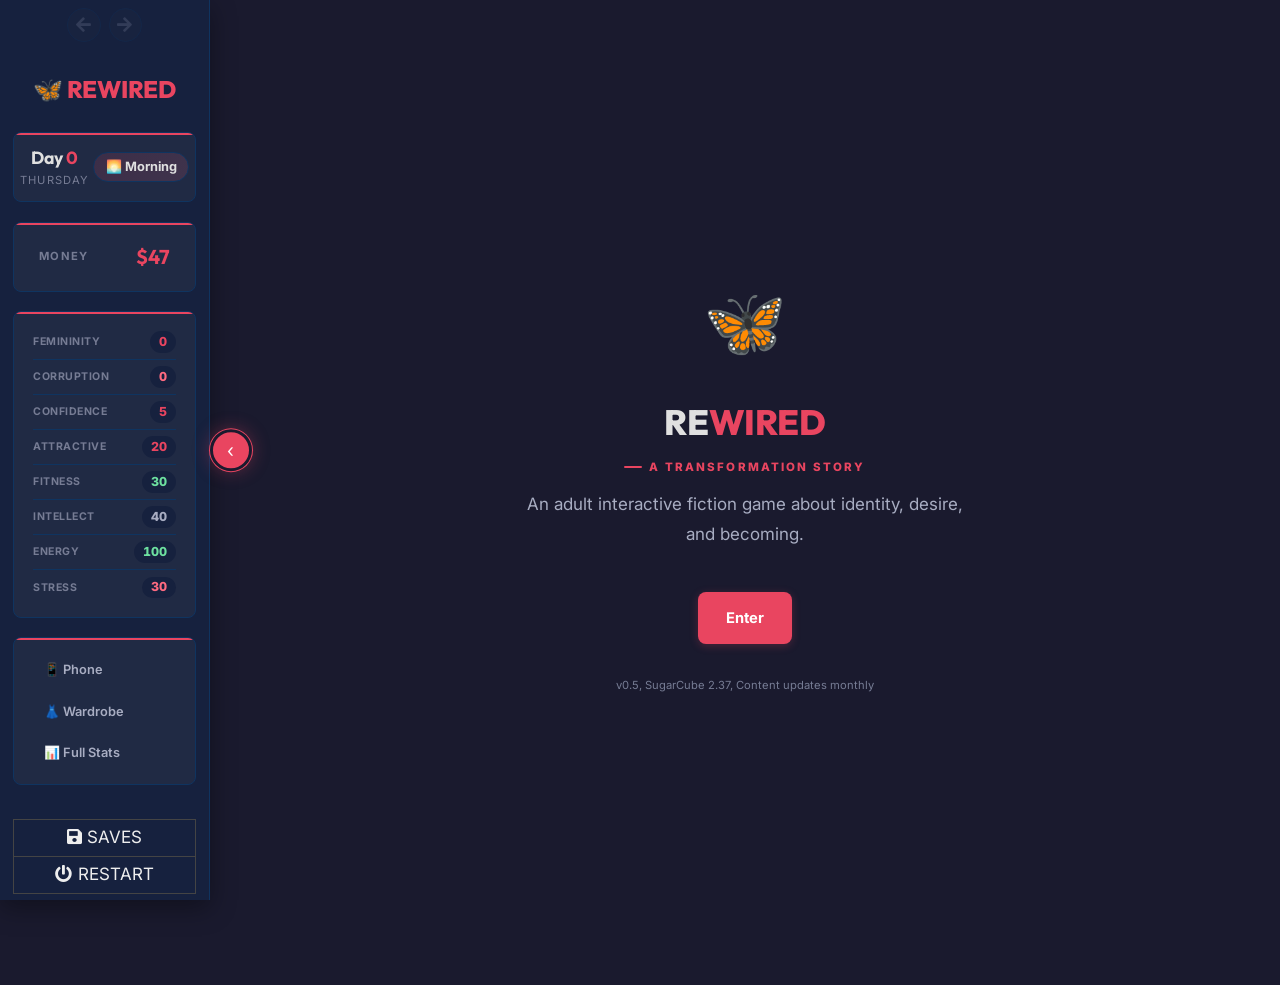
==== commit c68ba9e9: "Drive the title and end-of-content version text from one $gameVersion The title screen was hardcoded" ====
--- a/rewired-compiled.html
+++ b/rewired-compiled.html
@@ -104,7 +104,7 @@
 		<div id="init-lacking"><p>Browser lacks capabilities required to play.</p><p>Upgrade or switch to another browser.</p></div>
 		<div id="init-loading"><div>Loading&hellip;</div></div>
 	</div>
-	<!-- UUID://C9E8903B-8C69-4BE0-A3D5-800274FFB5DF// --><tw-storydata name="REWIRED" startnode="69" creator="Tweego" creator-version="2.1.1+81d1d71" ifid="C9E8903B-8C69-4BE0-A3D5-800274FFB5DF" zoom="1" format="SugarCube" format-version="2.37.3" options="" hidden><style role="stylesheet" id="twine-user-stylesheet" type="text/twine-css">/* twine-user-stylesheet #1: "01-tokens.css" */
+	<!-- UUID://C9E8903B-8C69-4BE0-A3D5-800274FFB5DF// --><tw-storydata name="REWIRED" startnode="138" creator="Tweego" creator-version="2.1.1+81d1d71" ifid="C9E8903B-8C69-4BE0-A3D5-800274FFB5DF" zoom="1" format="SugarCube" format-version="2.37.3" options="" hidden><style role="stylesheet" id="twine-user-stylesheet" type="text/twine-css">/* twine-user-stylesheet #1: "01-tokens.css" */
 /* ==========================================================================
    REWIRED   01 TOKENS
    Design tokens: flat navy + warm-rose theme.
@@ -2684,7 +2684,14 @@
 	if (window.REWIRED.phone.tab === "messages") {
 		screen.innerHTML = window.rbPhoneMessagesView(sv);
 	} else if (window.REWIRED.phone.tab === "dating") {
-		screen.innerHTML = '<div class="phone-app-title">Dating</div><p class="text3 small" style="padding:0 .3rem;">No matches yet. Check back after you start settling into your new life.</p>';
+		if (sv.datingAppCreated) {
+			screen.innerHTML = '<div class="phone-app-title">Dating</div>' +
+				'<p class="text3 small" style="padding:0 .3rem;">Mia, 20, figuring things out.</p>' +
+				'<p class="text3 small" style="padding:0 .3rem;">47 likes. 12 matches. 6 messages.' +
+				(sv.chrisMatched ? ' Chris, 26, firefighter, is waiting on a coffee.' : '') + '</p>';
+		} else {
+			screen.innerHTML = '<div class="phone-app-title">Dating</div><p class="text3 small" style="padding:0 .3rem;">No matches yet. Check back after you start settling into your new life.</p>';
+		}
 	} else if (window.REWIRED.phone.tab === "social") {
 		screen.innerHTML = '<div class="phone-app-title">Social</div><p class="text3 small" style="padding:0 .3rem;">' + (sv.phone.socialMedia.followers || 0) + ' followers. No posts yet.</p>';
 	} else if (window.REWIRED.phone.tab === "gallery") {
@@ -3335,7 +3342,8 @@
 $(document).on(":passageend", function () {
 	window.rbNavSync();
 });
-</script><tw-passagedata pid="1" name="StoryInit" tags="" position="100,100" size="100,100">&lt;&lt;set $archetype to &quot;&quot;&gt;&gt;
+</script><tw-passagedata pid="1" name="StoryInit" tags="" position="100,100" size="100,100">&lt;&lt;set $gameVersion to &quot;0.5&quot;&gt;&gt;
+&lt;&lt;set $archetype to &quot;&quot;&gt;&gt;
 &lt;&lt;set $statGrowthMultiplier to 1.0&gt;&gt;
 &lt;&lt;set $thresholdsFired to {}&gt;&gt;
 &lt;&lt;set $objective to &quot;Wake up.&quot;&gt;&gt;
@@ -3501,6 +3509,73 @@
 &lt;&lt;set $seenParkNeedAir to false&gt;&gt;
 &lt;&lt;set $hasGroceries to false&gt;&gt;
 
+/* ---------- Day 4 open-world progress flags ---------- */
+&lt;&lt;set $d04VisitedCornerStore to false&gt;&gt;
+&lt;&lt;set $d04CookedMeal to false&gt;&gt;
+&lt;&lt;set $d04NolanTexted to false&gt;&gt;
+&lt;&lt;set $d04CalledOwen to false&gt;&gt;
+&lt;&lt;set $d04ShavedLegs to false&gt;&gt;
+&lt;&lt;set $d04PracticedWalking to false&gt;&gt;
+&lt;&lt;set $d04MetJordan to false&gt;&gt;
+&lt;&lt;set $d04JordanTexted to false&gt;&gt;
+&lt;&lt;set $d04MetDenise to false&gt;&gt;
+&lt;&lt;set $d04MetDogWalker to false&gt;&gt;
+&lt;&lt;set $d04OrientationExplored to false&gt;&gt;
+&lt;&lt;set $d04DressTuckDone to false&gt;&gt;
+&lt;&lt;set $d04SentSelfie to false&gt;&gt;
+&lt;&lt;set $d04JordanSelfPleasure to false&gt;&gt;
+
+/* ---------- Day 5 open-world progress flags ---------- */
+&lt;&lt;set $d05Dressed to false&gt;&gt;
+&lt;&lt;set $d05OwenSeen to false&gt;&gt;
+&lt;&lt;set $d05WorkComplete to false&gt;&gt;
+&lt;&lt;set $d05DeliveryCount to 0&gt;&gt;
+&lt;&lt;set $d05TrentCallback to false&gt;&gt;
+&lt;&lt;set $d05SageMet to false&gt;&gt;
+&lt;&lt;set $d05KevinMet to false&gt;&gt;
+&lt;&lt;set $d05JessMet to false&gt;&gt;
+&lt;&lt;set $d05BlacklineSeen to false&gt;&gt;
+&lt;&lt;set $d05NocturneSeen to false&gt;&gt;
+&lt;&lt;set $d05GroundedVisited to false&gt;&gt;
+&lt;&lt;set $d05RiverMet to false&gt;&gt;
+&lt;&lt;set $d05Cooked to false&gt;&gt;
+&lt;&lt;set $d05NolanCalled to false&gt;&gt;
+&lt;&lt;set $d05NolanTomorrow to false&gt;&gt;
+&lt;&lt;set $d05EveningDone to false&gt;&gt;
+&lt;&lt;set $d05JordanResolved to false&gt;&gt;
+&lt;&lt;set $d05SocialBrowsed to false&gt;&gt;
+&lt;&lt;set $d05SelfieTaken to false&gt;&gt;
+&lt;&lt;set $d05SelfPleasure to false&gt;&gt;
+&lt;&lt;set $d05SeenBusStop to false&gt;&gt;
+&lt;&lt;set $d05SeenScooter to false&gt;&gt;
+&lt;&lt;set $d05SeenMusician to false&gt;&gt;
+&lt;&lt;set $d05MetHelen to false&gt;&gt;
+&lt;&lt;set $d05HectorReturn to false&gt;&gt;
+&lt;&lt;set $d05TrentHallwayDone to false&gt;&gt;
+&lt;&lt;set $d05KevinCampusDone to false&gt;&gt;
+&lt;&lt;set $d05JessSecondDone to false&gt;&gt;
+&lt;&lt;set $groundedVisits to 0&gt;&gt;
+&lt;&lt;set $owenAffinity to 0&gt;&gt;
+&lt;&lt;set $jessAffinity to 0&gt;&gt;
+&lt;&lt;set $hectorAffinity to 0&gt;&gt;
+&lt;&lt;set $trentNinaNumber to false&gt;&gt;
+&lt;&lt;set $trentDeclinedD05 to false&gt;&gt;
+&lt;&lt;set $sageFlyer to false&gt;&gt;
+&lt;&lt;set $sageFlyerFridge to false&gt;&gt;
+&lt;&lt;set $kevinNumber to false&gt;&gt;
+&lt;&lt;set $kevinPartyInvite to false&gt;&gt;
+&lt;&lt;set $kevinDeclinedD05 to false&gt;&gt;
+&lt;&lt;set $jessCoffeeInvite to false&gt;&gt;
+&lt;&lt;set $riverPersonalMoment to false&gt;&gt;
+&lt;&lt;set $nolanTextsRead to false&gt;&gt;
+&lt;&lt;set $datingAppCreated to false&gt;&gt;
+&lt;&lt;set $chrisMatched to false&gt;&gt;
+&lt;&lt;set $jordanDateFriday to false&gt;&gt;
+&lt;&lt;set $jordanStallD05 to false&gt;&gt;
+&lt;&lt;set $jordanGhostedD05 to false&gt;&gt;
+&lt;&lt;set $blacklineEnterable to false&gt;&gt;
+&lt;&lt;set $nocturneApply to false&gt;&gt;
+
 /* ---------- First-time event flags ---------- */
 &lt;&lt;set $firstCatcall to false&gt;&gt;
 &lt;&lt;set $firstPeriod to false&gt;&gt;
@@ -5048,7 +5123,2477 @@
 
 &lt;div class=&quot;choice-block&quot;&gt;
 	&lt;&lt;link &#39;&lt;span&gt;🏠 Start the day&lt;/span&gt;&#39; &quot;Home&quot;&gt;&gt;&lt;&lt;/link&gt;&gt;
-&lt;/div&gt;</tw-passagedata><tw-passagedata pid="36" name="Home_Bathroom" tags="nobr" position="725,475" size="100,100">&lt;&lt;HUD&gt;&gt;
+&lt;/div&gt;</tw-passagedata><tw-passagedata pid="36" name="D04_Evening_Cook" tags="nobr" position="725,475" size="100,100">&lt;&lt;HUD&gt;&gt;
+
+&lt;&lt;ImagePlaceholder &quot;Stirring pasta sauce at the small kitchen stove&quot; &quot;banner&quot; &quot;assets/characters/mc-female-phase1/d04-cooking.png&quot;&gt;&gt;
+
+&lt;div class=&quot;prose-block&quot;&gt;
+
+&lt;p&gt;The bananas are perfect, ripe, sweet, exactly what I wanted. I eat two standing at the counter, and the craving quiets like a satisfied animal. Marcus would have grabbed a gas station hot dog. This body wants fruit and warmth and things that taste clean.&lt;/p&gt;
+
+&lt;p&gt;I decide to actually cook, not microwave ramen, not eat cereal from the box. The kitchen has pasta and a can of tomato sauce, both sealed, both older than this week. I find a pot, fill it with water, put it on the burner.&lt;/p&gt;
+
+&lt;p&gt;While the water heats I chop a banana into coins and eat them one by one. The kitchen window lets in afternoon light going golden. The apartment is quiet except for the burner clicking and traffic outside and the faint sound of music from the upstairs neighbor.&lt;/p&gt;
+
+&lt;p&gt;The water boils. I dump in the pasta, stir it with a fork since I don&#39;t own a wooden spoon, and set a timer on my phone. Eight minutes.&lt;/p&gt;
+
+&lt;p&gt;While it cooks I heat the sauce in a smaller pot and stir it. It pops and spatters and I jump back, which makes me laugh at myself. I&#39;m a grown adult scared of tomato sauce.&lt;/p&gt;
+
+&lt;p&gt;When it&#39;s done I drain the pasta in the sink using the pot lid as a strainer, since there&#39;s no colander in this apartment and never has been. I dump the sauce on top and stir.&lt;/p&gt;
+
+&lt;/div&gt;
+
+&lt;&lt;ImagePlaceholder &quot;Eating spaghetti alone at the small kitchen table, golden evening light&quot; &quot;float&quot; &quot;assets/characters/mc-female-phase1/d04-eating-table.png&quot;&gt;&gt;
+
+&lt;div class=&quot;prose-block&quot;&gt;
+
+&lt;p&gt;I sit at the kitchen table, small, meant for one person, pushed against the wall under the window. Marcus ate on the couch, always, every meal, phone in one hand, fork in the other, something streaming on the laptop. But tonight I sit at the table.&lt;/p&gt;
+
+&lt;p&gt;The pasta is basic, overcooked by a minute, sauce from a can, no seasoning because the spice rack is nonexistent. But it&#39;s warm and I made it and I&#39;m eating it sitting at a table like a human being who lives here, who belongs here, who is choosing to be present in this moment instead of hiding from it.&lt;/p&gt;
+
+&lt;p&gt;Something about the act feels like a small reclamation. Not feminine, not masculine. Just alive.&lt;/p&gt;
+
+&lt;p&gt;I eat slowly, watch the light change through the window. When I&#39;m done I wash the dishes, both pots, the fork, the plate, dry them, put them away.&lt;/p&gt;
+
+&lt;p&gt;The kitchen is clean. It might be the first time the kitchen has been clean since Marcus moved in.&lt;/p&gt;
+
+&lt;/div&gt;
+
+&lt;&lt;set $d04CookedMeal to true&gt;&gt;
+&lt;&lt;set $timeslot to &quot;Evening&quot;&gt;&gt;
+&lt;&lt;run window.statChange(&quot;fem&quot;, 1)&gt;&gt;
+&lt;&lt;run window.rbAddMilestone(&quot;Cooked a real meal and sat down to eat it.&quot;)&gt;&gt;
+
+&lt;div class=&quot;choice-block&quot;&gt;
+	&lt;&lt;link &#39;&lt;span&gt;📱 Check the phone&lt;/span&gt;&#39; &quot;D04_Evening_Phone&quot;&gt;&gt;&lt;&lt;/link&gt;&gt;
+&lt;/div&gt;</tw-passagedata><tw-passagedata pid="37" name="D04_Evening_Phone" tags="nobr" position="850,475" size="100,100">&lt;&lt;HUD&gt;&gt;
+
+&lt;div class=&quot;prose-block&quot;&gt;
+
+&lt;p&gt;I check my phone on the couch, legs curled under me, which is how I sit now. Marcus sprawled. Mia curls.&lt;/p&gt;
+
+&lt;/div&gt;
+
+&lt;&lt;Dialogue &quot;Nolan&quot; &quot;💪&quot; &quot;U alive?&quot; &quot;&quot;&gt;&gt;
+
+&lt;div class=&quot;prose-block&quot;&gt;
+&lt;p&gt;Sent two hours ago. I type back. &quot;barely. How&#39;s the gym?&quot;&lt;/p&gt;
+&lt;/div&gt;
+
+&lt;&lt;Dialogue &quot;Nolan&quot; &quot;💪&quot; &quot;Leg day bro 🦵 almost died on squats. Seriously tho u ok? U sound weird over text&quot; &quot;&quot;&gt;&gt;
+
+&lt;div class=&quot;prose-block&quot;&gt;
+
+&lt;p&gt;I sound weird over text, because my texting cadence has changed, maybe, or because I&#39;m being too brief. Nolan knows Marcus&#39;s patterns, and I&#39;m breaking them in ways I can&#39;t even identify.&lt;/p&gt;
+
+&lt;p&gt;&quot;I&#39;m fine. Just tired. Bug&#39;s almost gone.&quot;&lt;/p&gt;
+
+&lt;/div&gt;
+
+&lt;&lt;Dialogue &quot;Nolan&quot; &quot;💪&quot; &quot;aight bet. But I&#39;m pulling up soon whether u like it or not 😤 bros don&#39;t let bros die alone&quot; &quot;&quot;&gt;&gt;
+
+&lt;div class=&quot;prose-block&quot;&gt;
+
+&lt;p&gt;I put the phone face down. Nolan coming over is inevitable. I&#39;ve been dodging him for four days and he&#39;s not the kind of friend who takes a hint. He&#39;s the kind who kicks down the door with soup and good intentions.&lt;/p&gt;
+
+&lt;p&gt;When he shows up, he&#39;ll see Mia. Not Marcus. A woman he&#39;s never met in Marcus&#39;s apartment. I have no idea how to handle that conversation. No plan, no script, no cover story that doesn&#39;t sound insane.&lt;/p&gt;
+
+&lt;p&gt;I pick up the phone again. Put it back down.&lt;/p&gt;
+
+&lt;p&gt;DashDrop notification. Shift confirmed for Day 5. Tomorrow. Owen needs me back or he&#39;s filling my slots. I&#39;ll have to go to the depot, pick up the delivery bag, get on the scooter, interact with customers, get tipped or not tipped, all while being five foot six and a hundred and twenty pounds in a body that&#39;s never driven a scooter.&lt;/p&gt;
+
+&lt;p&gt;That&#39;s a tomorrow problem. Everything is a tomorrow problem.&lt;/p&gt;
+
+&lt;/div&gt;
+
+&lt;&lt;set $d04NolanTexted to true&gt;&gt;
+
+&lt;&lt;if $jordan.met and not $d04JordanTexted and ($timeslot is &quot;Evening&quot; or $timeslot is &quot;Night&quot;)&gt;&gt;
+&lt;div class=&quot;choice-block&quot;&gt;
+	&lt;&lt;link &#39;&lt;span&gt;💬 A text from Jordan&lt;/span&gt;&#39; &quot;D04_Phone_Jordan&quot;&gt;&gt;
+		&lt;&lt;set $timeslot to &quot;Night&quot;&gt;&gt;
+	&lt;&lt;/link&gt;&gt;
+&lt;/div&gt;
+&lt;&lt;else&gt;&gt;
+&lt;div class=&quot;choice-block&quot;&gt;
+	&lt;&lt;link &#39;&lt;span&gt;🏠 Put the phone down&lt;/span&gt;&#39; &quot;Home_Bedroom&quot;&gt;&gt;
+		&lt;&lt;set $timeslot to &quot;Night&quot;&gt;&gt;
+	&lt;&lt;/link&gt;&gt;
+&lt;/div&gt;
+&lt;&lt;/if&gt;&gt;</tw-passagedata><tw-passagedata pid="38" name="D04_OrientationExplore" tags="nobr" position="975,475" size="100,100">&lt;&lt;HUD&gt;&gt;
+
+&lt;div class=&quot;prose-block&quot;&gt;
+
+&lt;p&gt;The apartment is dark except for the laptop screen. I&#39;m in bed, covers pulled up, the blue light making everything look like a submarine interior.&lt;/p&gt;
+
+&lt;p&gt;Incognito mode, force of habit, though I live alone and nobody checks my browser history. The little hat and glasses icon in the tab feels like a co-conspirator.&lt;/p&gt;
+
+&lt;p&gt;I navigate to the same site from last night. Yesterday the discovery was the whole point, watching with new eyes for the first time. Tonight it&#39;s quieter, less overwhelming, more like checking in on something I already know about myself.&lt;/p&gt;
+
+&lt;p&gt;I click on straight content first, male POV, and feel the same resonance from yesterday, watching the woman the way you&#39;d watch someone demonstrate a skill you&#39;re learning rather than an object external to yourself. Familiar now. Less of a shock, more of a fact.&lt;/p&gt;
+
+&lt;p&gt;Lesbian content next. The arousal is immediate again, a flush spreading from my chest outward, settling between my thighs in a warm, heavy pulse. I press my legs together without thinking. It&#39;s not new information anymore. It&#39;s just true, confirmed a second time, which somehow makes it feel more solid than it did yesterday.&lt;/p&gt;
+
+&lt;p&gt;I close the laptop. Open it again. Close it.&lt;/p&gt;
+
+&lt;p&gt;Leave it closed. Lie in the dark with my heartbeat loud in my ears. The arousal sits in my body like a low hum. I know how to act on it now, yesterday&#39;s marathon taught me every method and which buttons to press and in what order.&lt;/p&gt;
+
+&lt;p&gt;But tonight I just lie with it. Let it exist without acting on it. Let the wanting be its own thing, separate from release.&lt;/p&gt;
+
+&lt;/div&gt;
+
+&lt;&lt;set $d04OrientationExplored to true&gt;&gt;
+&lt;&lt;set $sexLog.orientation.heteroExp += 1&gt;&gt;
+&lt;&lt;set $sexLog.orientation.sapphicExp += 2&gt;&gt;
+&lt;&lt;run window.statChange(&quot;cor&quot;, 1)&gt;&gt;
+
+&lt;div class=&quot;choice-block&quot;&gt;
+	&lt;&lt;link &#39;&lt;span&gt;🛏️ Lie with it&lt;/span&gt;&#39; &quot;Home_Bedroom&quot;&gt;&gt;&lt;&lt;/link&gt;&gt;
+&lt;/div&gt;</tw-passagedata><tw-passagedata pid="39" name="D04_SelfPleasure_Jordan" tags="nobr" position="1100,475" size="100,100">&lt;&lt;HUD&gt;&gt;
+
+&lt;div class=&quot;prose-block&quot;&gt;
+
+&lt;p&gt;In bed. Lights off. Phone on my stomach, screen dark.&lt;/p&gt;
+
+&lt;p&gt;I open the text chain. Scroll back to the beginning. &quot;Hey it&#39;s Jordan from outside the store 😊.&quot; Read forward through the banter, the escalation, the photo exchange. His shirtless mirror selfie, grinning, confident, a body comfortable in its own skin in a way I&#39;m still learning.&lt;/p&gt;
+
+&lt;p&gt;You&#39;re gorgeous. I read that line three times.&lt;/p&gt;
+
+&lt;p&gt;My hand moves down, over the t-shirt, over my stomach, under the waistband of my panties. The heat is already there, gathered between my legs, a low pulse that&#39;s been building since the texts stopped.&lt;/p&gt;
+
+&lt;p&gt;I think about Jordan. His hands, big hands. What they&#39;d feel like on my waist, pulling me close. What his mouth would feel like against my neck. The stubble. The warmth. What his body would feel like on top of mine, heavy and present and real.&lt;/p&gt;
+
+&lt;p&gt;The image shifts. A woman instead, soft hands, no calluses, hair falling across my skin, a mouth that knows what a clit needs because she has one too. Gentle and patient about it.&lt;/p&gt;
+
+&lt;p&gt;The image shifts again, both of them this time, someone in front of me, someone behind me. Hands everywhere. Mouths everywhere. Being the center of attention in a way that&#39;s terrifying and exhilarating and so far from anything Marcus ever imagined that it might as well be another planet.&lt;/p&gt;
+
+&lt;p&gt;I settle on the feeling rather than the image. Circular motion on my clit, the technique I&#39;ve mastered, steady pressure, building. My breathing goes shorter, shallower. I push two fingers inside, curled forward, thumb still working my clit, the double stimulation that yesterday taught me is synergistic, each sensation amplifying the other.&lt;/p&gt;
+
+&lt;p&gt;The orgasm builds from deep, not the sharp cliff edge of the shower head or the quick crests of yesterday&#39;s marathon. This one builds slow, like a tide, pulling me further out with each wave until I&#39;m past the point of return and the whole thing crests.&lt;/p&gt;
+
+&lt;p&gt;I come with my face pressed into the pillow. The sound I make is breathy and feminine, coming from somewhere in my chest I didn&#39;t know existed. &quot;Ahhh. Ah, fuck.&quot; My vaginal muscles clench around my fingers in rhythmic contractions. My hips rock against my hand. The pleasure plateaus at a high point and stays there, rolling, sustained, each breath pulling another aftershock.&lt;/p&gt;
+
+&lt;p&gt;I lie still. Ceiling fan turns. My fingers are slick. My heartbeat is loud in the quiet room.&lt;/p&gt;
+
+&lt;p&gt;I clean up with tissues from the nightstand and check my phone. Jordan sent one more message while I was otherwise occupied.&lt;/p&gt;
+
+&lt;/div&gt;
+
+&lt;&lt;Dialogue &quot;Jordan&quot; &quot;😎&quot; &quot;Sweet dreams Mia ✨&quot; &quot;&quot;&gt;&gt;
+
+&lt;div class=&quot;prose-block&quot;&gt;
+&lt;p&gt;I smile at the screen, put the phone down, pull the blanket up. The body hums, satisfied, warm, flooded with whatever cocktail of hormones a female orgasm produces. Tomorrow is going to be hard. Friday, DashDrop, the real world at full speed.&lt;/p&gt;
+&lt;p&gt;But right now the bed is warm and the body is good, and the dreams, when they come, are not nightmares.&lt;/p&gt;
+&lt;/div&gt;
+
+&lt;&lt;run window.statChange(&quot;cor&quot;, 3)&gt;&gt;
+&lt;&lt;run window.statChange(&quot;fem&quot;, 1)&gt;&gt;
+
+&lt;div class=&quot;choice-block&quot;&gt;
+	&lt;&lt;link &#39;&lt;span&gt;🌙 Sleep&lt;/span&gt;&#39; &quot;D04_FallAsleep&quot;&gt;&gt;&lt;&lt;/link&gt;&gt;
+&lt;/div&gt;</tw-passagedata><tw-passagedata pid="40" name="D04_WalkPractice" tags="nobr" position="1225,475" size="100,100">&lt;&lt;HUD&gt;&gt;
+
+&lt;div class=&quot;prose-block&quot;&gt;
+
+&lt;p&gt;I pull up a video on my phone, how to walk in women&#39;s shoes, and stand in the middle of the apartment reading the advice back to myself. Shorter stride. Hips sway naturally if you let them. Weight on the balls of the feet.&lt;/p&gt;
+
+&lt;p&gt;I try it, walking from the bedroom to the kitchen. Shorter steps. Let the hips move. Don&#39;t force it, don&#39;t fight it.&lt;/p&gt;
+
+&lt;p&gt;It feels right, like unlocking a setting on a controller I didn&#39;t know existed. My body wants to move this way. My hips want to sway. I just have to stop bracing against it.&lt;/p&gt;
+
+&lt;p&gt;I walk back and forth a dozen times. By the end, the walk is smoother. Not a performance. Just motion. Just a girl walking through her apartment.&lt;/p&gt;
+
+&lt;/div&gt;
+
+&lt;&lt;set $d04PracticedWalking to true&gt;&gt;
+&lt;&lt;run window.statChange(&quot;fem&quot;, 2)&gt;&gt;
+&lt;&lt;run window.statChange(&quot;int&quot;, 1)&gt;&gt;
+
+&lt;div class=&quot;choice-block&quot;&gt;
+	&lt;&lt;link &#39;&lt;span&gt;🏠 Back&lt;/span&gt;&#39; &quot;Home_Bedroom&quot;&gt;&gt;&lt;&lt;/link&gt;&gt;
+&lt;/div&gt;</tw-passagedata><tw-passagedata pid="41" name="D04_Bedtime" tags="nobr" position="100,600" size="100,100">&lt;&lt;HUD&gt;&gt;
+
+&lt;&lt;ImagePlaceholder &quot;Lying in bed in the fetal position, ceiling fan turning above&quot; &quot;banner&quot; &quot;assets/characters/mc-female-phase1/d04-bedtime.png&quot;&gt;&gt;
+
+&lt;div class=&quot;prose-block&quot;&gt;
+
+&lt;p&gt;I brush my teeth, Marcus&#39;s toothbrush, Marcus&#39;s toothpaste, same as always. Some things haven&#39;t changed. The bristles are getting frayed. I need a new one.&lt;/p&gt;
+
+&lt;p&gt;I change into panties and an old t-shirt for sleeping, his, an XL that hangs to mid thigh on me like a sleep dress. It&#39;s soft from a hundred washes, and it smells like detergent and nothing else, since every trace of his body chemistry is long gone, replaced by mine.&lt;/p&gt;
+
+&lt;p&gt;I lie in bed on my side, fetal position, knees drawn up, pillow between my thighs because it&#39;s comfortable. Side sleeping is the default now. Sleeping on my stomach stopped working the day the breasts showed up.&lt;/p&gt;
+
+&lt;p&gt;The day runs back through my head. Hector calling me miss. The man holding the door. Jordan jogging after me on the sidewalk. The grocery bag bumping against my leg. The razor nicks on my ankle and knee. The pasta I cooked and ate at the table. Denise thinking I&#39;m Marcus&#39;s girlfriend.&lt;/p&gt;
+
+&lt;p&gt;Tomorrow I go to DashDrop. Tomorrow I face Owen and the scooter and customers and the world at full speed instead of cautious grocery-store increments. Tomorrow the bubble pops.&lt;/p&gt;
+
+&lt;p&gt;I pull the blanket to my chin. The ceiling fan turns. The apartment settles, creaking in the ways old apartments do, joints and pipes and the building breathing around me.&lt;/p&gt;
+
+&lt;/div&gt;
+
+&lt;div class=&quot;choice-block&quot;&gt;
+	&lt;&lt;link &#39;&lt;span&gt;🌙 Sleep&lt;/span&gt;&#39; &quot;D04_FallAsleep&quot;&gt;&gt;&lt;&lt;/link&gt;&gt;
+&lt;/div&gt;</tw-passagedata><tw-passagedata pid="42" name="D04_FallAsleep" tags="nobr" position="225,600" size="100,100">&lt;div class=&quot;prose-block&quot;&gt;
+
+&lt;p&gt;I fall asleep faster tonight. The body is learning to sleep, learning to eat, to walk, to sit, to be. Four days in, and the crisis is mellowing into something that might, if I squint, look like the beginning of a life.&lt;/p&gt;
+
+&lt;p&gt;The dream comes back. The same hallway of mirrors from two nights ago, long and narrow, lit from above by fluorescent tubes that flicker and buzz. Every reflection is still me, wearing something different each time. This time the one in the red dress is closer than she was before, close enough that I can see she&#39;s smiling before I even reach for her.&lt;/p&gt;
+
+&lt;p&gt;I reach anyway. She reaches back.&lt;/p&gt;
+
+&lt;p&gt;I wake up and don&#39;t remember the dream for three hours. But my face is wet, and I think I was smiling in my sleep this time, not crying.&lt;/p&gt;
+
+&lt;/div&gt;
+
+&lt;div class=&quot;choice-block&quot;&gt;
+	&lt;&lt;link &#39;&lt;span&gt;☀️ Morning&lt;/span&gt;&#39; &quot;Sleep&quot;&gt;&gt;&lt;&lt;/link&gt;&gt;
+&lt;/div&gt;</tw-passagedata><tw-passagedata pid="43" name="D04_Transit_Jordan" tags="nobr" position="350,600" size="100,100">&lt;&lt;HUD&gt;&gt;
+
+&lt;div class=&quot;prose-block&quot;&gt;
+
+&lt;p&gt;The walk home takes me through the campus-adjacent streets, tree-lined, old brownstones, a coffee shop on every corner. Saturday morning energy even though it&#39;s Monday, joggers, dog walkers, a couple pushing a stroller. Normal life humming along while I carry groceries and try to remember how to be a person.&lt;/p&gt;
+
+&lt;p&gt;A man holds the door at the corner bodega as I pass, thirties, suit, briefcase tucked under one arm even on a weekday morning off. He stops, waits, gestures with his free hand. &quot;After you.&quot;&lt;/p&gt;
+
+&lt;p&gt;I&#39;m not going into the bodega. I&#39;m just walking past. But he&#39;s holding the door because I&#39;m walking near it and he sees a woman and his reflex fires.&lt;/p&gt;
+
+&lt;p&gt;&quot;Oh, I&#39;m not... thanks though.&quot;&lt;/p&gt;
+
+&lt;p&gt;He nods, a little embarrassed, goes inside. The interaction lasted four seconds. Nothing happened. But something happened. Guys didn&#39;t hold doors for Marcus. The automatic chivalry, the pause and wait, the little half-bow, that&#39;s new.&lt;/p&gt;
+
+&lt;p&gt;The back of my neck prickles. His eyes followed me for a beat after I passed. Not threatening. Not aggressive. Just present, aware. He saw me.&lt;/p&gt;
+
+&lt;p&gt;I walk faster. The grocery bag bumps against my leg.&lt;/p&gt;
+
+&lt;/div&gt;
+
+&lt;&lt;ImagePlaceholder &quot;A guy on the sidewalk with his hands raised, grinning, chasing her down&quot; &quot;float&quot; &quot;assets/characters/supporting/jordan-approach.png&quot;&gt;&gt;
+
+&lt;div class=&quot;prose-block&quot;&gt;
+
+&lt;p&gt;I&#39;m two blocks from home when it happens.&lt;/p&gt;
+
+&lt;p&gt;Footsteps behind me, moving faster than walking pace, someone jogging to catch up. My shoulders tense. Every woman-safety article I accidentally read during yesterday&#39;s research marathon is screaming in the back of my skull. Don&#39;t have headphones in. Be aware of your surroundings. Walk with purpose.&lt;/p&gt;
+
+&lt;p&gt;&quot;Hey! Excuse me?&quot;&lt;/p&gt;
+
+&lt;p&gt;I turn. A guy, college age, tall, backward cap, easy grin. He&#39;s jogging the last few steps to close the gap, a little out of breath, hands up in a non-threatening gesture like he knows he just startled me.&lt;/p&gt;
+
+&lt;p&gt;&quot;Sorry, I didn&#39;t mean to... I just had to come tell you. You&#39;re really pretty. That&#39;s all. Just wanted to say it.&quot;&lt;/p&gt;
+
+&lt;p&gt;My brain stalls.&lt;/p&gt;
+
+&lt;p&gt;A guy just ran down the sidewalk to tell me I&#39;m pretty. This is a thing that happens to women. I knew this in theory. Marcus knew this in theory. But standing here with a bag of groceries and two razor nicks on my legs, being told by a stranger that I&#39;m pretty, the theory evaporates and I&#39;m left with nothing but a blank internal screen and a face that&#39;s probably doing something embarrassing.&lt;/p&gt;
+
+&lt;p&gt;&quot;Oh. Um. Thanks?&quot;&lt;/p&gt;
+
+&lt;p&gt;He laughs, a nice laugh, the kind that comes easy. &quot;Sorry, was that weird? That was definitely weird.&quot;&lt;/p&gt;
+
+&lt;p&gt;&quot;A little.&quot;&lt;/p&gt;
+
+&lt;p&gt;&quot;My bad. I&#39;m Jordan, by the way. In case you wanted to know the name of the weirdo who chased you down the street.&quot;&lt;/p&gt;
+
+&lt;p&gt;Despite everything, despite the absurdity, despite the fact that I was a man four days ago and this guy has no idea and would probably have some kind of existential crisis if he did, I almost laugh.&lt;/p&gt;
+
+&lt;/div&gt;
+
+&lt;div class=&quot;choice-block&quot;&gt;
+	&lt;&lt;link &#39;&lt;span&gt;😊 &quot;Thanks. That&amp;apos;s sweet.&quot;&lt;/span&gt;&#39; &quot;D04_Jordan_Polite&quot;&gt;&gt;
+		&lt;&lt;run window.statChange(&quot;con&quot;, 1)&gt;&gt;
+	&lt;&lt;/link&gt;&gt;
+	&lt;&lt;link &#39;&lt;span&gt;😤 &quot;Don&amp;apos;t chase people on the street.&quot;&lt;/span&gt;&#39; &quot;D04_Jordan_Boundary&quot;&gt;&gt;
+		&lt;&lt;run window.statChange(&quot;con&quot;, 2)&gt;&gt;
+	&lt;&lt;/link&gt;&gt;
+	&lt;&lt;link &#39;&lt;span&gt;😏 &quot;I&amp;apos;m Mia.&quot;&lt;/span&gt;&#39; &quot;D04_Jordan_Number&quot;&gt;&gt;
+		&lt;&lt;run window.statChange(&quot;cor&quot;, 3)&gt;&gt;
+	&lt;&lt;/link&gt;&gt;
+&lt;/div&gt;</tw-passagedata><tw-passagedata pid="44" name="D04_Jordan_Polite" tags="nobr" position="475,600" size="100,100">&lt;&lt;HUD&gt;&gt;
+
+&lt;div class=&quot;prose-block&quot;&gt;
+
+&lt;p&gt;&quot;That&#39;s... thanks. That&#39;s sweet of you.&quot;&lt;/p&gt;
+
+&lt;p&gt;&quot;I&#39;m Jordan.&quot; He sticks out his hand like we&#39;re at a networking event, then realizes how formal that is and pulls it back, laughing at himself. &quot;Sorry. I don&#39;t actually do this ever. You can probably tell.&quot;&lt;/p&gt;
+
+&lt;p&gt;&quot;I can tell.&quot;&lt;/p&gt;
+
+&lt;p&gt;&quot;Okay, I&#39;m going to go die of embarrassment now. Have a great day.&quot; He finger-guns, actually finger-guns, then catches himself doing it and winces. &quot;I&#39;m making it worse, aren&#39;t I.&quot;&lt;/p&gt;
+
+&lt;p&gt;&quot;A little.&quot;&lt;/p&gt;
+
+&lt;p&gt;He backs away, grinning, both hands in the air like he&#39;s surrendering. &quot;I&#39;m leaving. You&#39;re pretty. That&#39;s all. Bye.&quot;&lt;/p&gt;
+
+&lt;p&gt;He jogs back the way he came. I watch him go. At the corner he looks back, gives a little wave, and disappears.&lt;/p&gt;
+
+&lt;p&gt;I stand there holding my groceries. The paper bag crinkles in my grip. My cheeks are hot, which is a physiological betrayal I didn&#39;t consent to. Marcus would have laughed this off, maybe felt secondhand embarrassment for the guy. But I&#39;m not Marcus standing on this sidewalk. A cute guy just told me I&#39;m pretty, and my face is red, and this is apparently my life now.&lt;/p&gt;
+
+&lt;/div&gt;
+
+&lt;&lt;run window.statChange(&quot;fem&quot;, 1)&gt;&gt;
+&lt;&lt;set $d04MetJordan to true&gt;&gt;
+
+&lt;div class=&quot;choice-block&quot;&gt;
+	&lt;&lt;link &#39;&lt;span&gt;🚪 Keep walking&lt;/span&gt;&#39; &quot;Outside&quot;&gt;&gt;&lt;&lt;/link&gt;&gt;
+&lt;/div&gt;</tw-passagedata><tw-passagedata pid="45" name="D04_Jordan_Boundary" tags="nobr" position="600,600" size="100,100">&lt;&lt;HUD&gt;&gt;
+
+&lt;div class=&quot;prose-block&quot;&gt;
+
+&lt;p&gt;&quot;I don&#39;t know you. Don&#39;t run up on people on the street.&quot;&lt;/p&gt;
+
+&lt;p&gt;The grin drops. Not anger, not defensiveness, genuine recalibration. His hands come up higher, more deliberate.&lt;/p&gt;
+
+&lt;p&gt;&quot;You&#39;re absolutely right. I&#39;m sorry. That was thoughtless.&quot;&lt;/p&gt;
+
+&lt;p&gt;&quot;It&#39;s not a good feeling, having someone chase you.&quot;&lt;/p&gt;
+
+&lt;p&gt;He flinches. The word &quot;chase&quot; lands and I can see him replaying the last thirty seconds from my side of it. &quot;Yeah. Shit, yeah, I can see how that... I&#39;m really sorry. That won&#39;t happen again.&quot;&lt;/p&gt;
+
+&lt;p&gt;He takes a step back, then another, his body language shifting from confident casual to small and sorry. &quot;I&#39;ll go. I&#39;m sorry.&quot;&lt;/p&gt;
+
+&lt;p&gt;He turns and walks away, not jogging, walking slowly, shoulders hunched slightly, the confidence knocked out of him. At the corner he glances back once, not smiling, then rounds it and is gone.&lt;/p&gt;
+
+&lt;p&gt;I breathe. My hands are shaking around the grocery bag. The shake isn&#39;t fear. It&#39;s the adrenaline dump of confrontation, the chemical aftermath of standing your ground. Marcus would have said &quot;no worries, man&quot; and moved on. Mia said &quot;don&#39;t do that&quot; and meant it.&lt;/p&gt;
+
+&lt;p&gt;My hands shake for two blocks. I let them.&lt;/p&gt;
+
+&lt;/div&gt;
+
+&lt;&lt;run window.statChange(&quot;fem&quot;, 1)&gt;&gt;
+&lt;&lt;set $d04MetJordan to true&gt;&gt;
+
+&lt;div class=&quot;choice-block&quot;&gt;
+	&lt;&lt;link &#39;&lt;span&gt;🏠 Get home. Lock the door.&lt;/span&gt;&#39; &quot;Outside&quot;&gt;&gt;&lt;&lt;/link&gt;&gt;
+&lt;/div&gt;</tw-passagedata><tw-passagedata pid="46" name="D04_Jordan_Number" tags="nobr" position="725,600" size="100,100">&lt;&lt;HUD&gt;&gt;
+
+&lt;div class=&quot;prose-block&quot;&gt;
+
+&lt;p&gt;The word thanks is already forming on my lips but something else comes out instead. Something reckless and terrifying and alive.&lt;/p&gt;
+
+&lt;p&gt;&quot;I&#39;m Mia.&quot;&lt;/p&gt;
+
+&lt;p&gt;His face does a thing. The grin broadens, the eyes widen, the whole expression reorganizes around a new piece of information. He&#39;s genuinely surprised I engaged. Maybe he expected the brush-off. Maybe he does this all the time and usually gets rejected. Maybe this is the first time he&#39;s ever chased a girl down the street and can&#39;t believe it worked.&lt;/p&gt;
+
+&lt;p&gt;&quot;Mia. I love that name.&quot; He says it like he means it, not like a line. &quot;I&#39;m Jordan. Can I... would it be weird if I texted you sometime?&quot;&lt;/p&gt;
+
+&lt;p&gt;I pull my phone from my criminally shallow pocket. My fingers are buzzing. &quot;What&#39;s your number?&quot;&lt;/p&gt;
+
+&lt;p&gt;He recites it. I punch it in, my thumbs clumsy, having to delete and retype because the adrenaline is making my fine motor skills drunk. I send him a text, just a period, a dot, the smallest possible footprint of contact.&lt;/p&gt;
+
+&lt;p&gt;His pocket buzzes. He pulls out his phone, sees the dot, grins.&lt;/p&gt;
+
+&lt;p&gt;&quot;Mia with the period. I&#39;ll remember that.&quot;&lt;/p&gt;
+
+&lt;p&gt;&quot;Don&#39;t be weird about it.&quot;&lt;/p&gt;
+
+&lt;p&gt;&quot;I literally chased you down the street. That ship has sailed.&quot; He laughs. I laugh. The laughter breaks something open, and for three seconds I&#39;m not a person in crisis, not a body in transition, not a question mark in jeans. I&#39;m just a girl laughing on a sidewalk with a guy who has a nice smile and no idea what he&#39;s gotten himself into.&lt;/p&gt;
+
+&lt;p&gt;&quot;I&#39;ll text you,&quot; he says. &quot;Promise.&quot;&lt;/p&gt;
+
+&lt;p&gt;&quot;You better.&quot;&lt;/p&gt;
+
+&lt;p&gt;Where did that come from? Who said that? That was not Marcus. Marcus didn&#39;t &quot;you better&quot; anyone. That was Mia, and Mia apparently has a flirtatious streak that showed up uninvited.&lt;/p&gt;
+
+&lt;p&gt;He jogs off. I watch him go, this tall ridiculous person who ran after me on the street because he thought I was pretty. When he rounds the corner I look down at my phone. His name is in my contacts now, Jordan, the first male contact I&#39;ve saved as Mia.&lt;/p&gt;
+
+&lt;p&gt;I walk home. The grocery bag bumps my leg. My phone feels heavier in my pocket, like it&#39;s gained mass from the new number.&lt;/p&gt;
+
+&lt;/div&gt;
+
+&lt;&lt;run window.statChange(&quot;fem&quot;, 2)&gt;&gt;
+&lt;&lt;set $jordan.met to true&gt;&gt;
+&lt;&lt;set $d04MetJordan to true&gt;&gt;
+
+&lt;div class=&quot;choice-block&quot;&gt;
+	&lt;&lt;link &#39;&lt;span&gt;🏠 Walk home with a phone number&lt;/span&gt;&#39; &quot;Outside&quot;&gt;&gt;&lt;&lt;/link&gt;&gt;
+&lt;/div&gt;</tw-passagedata><tw-passagedata pid="47" name="D04_Phone_Jordan" tags="nobr" position="850,600" size="100,100">&lt;&lt;HUD&gt;&gt;
+
+&lt;&lt;ImagePlaceholder &quot;A phone screen lit up with a new text message, held against a couch cushion&quot; &quot;float&quot; &quot;assets/ui/phone/jordan-texting.png&quot;&gt;&gt;
+
+&lt;div class=&quot;prose-block&quot;&gt;
+
+&lt;p&gt;6:47 PM. My phone buzzes on the couch cushion. Unknown number.&lt;/p&gt;
+
+&lt;p&gt;&quot;Hey it&#39;s Jordan from outside the store 😊 still think you&#39;re pretty btw&quot;&lt;/p&gt;
+
+&lt;p&gt;I stare at the screen. Read it twice. Three times. A boy is texting me. A boy who met me for ninety seconds on a sidewalk and went home and waited hours and then typed out a message with an emoji and hit send.&lt;/p&gt;
+
+&lt;p&gt;The emoji gets me. The smiley face, like he&#39;s trying to project warmth through pixels, trying to make sure the text doesn&#39;t read as creepy. He&#39;s trying. It&#39;s kind of endearing.&lt;/p&gt;
+
+&lt;/div&gt;
+
+&lt;div class=&quot;choice-block&quot;&gt;
+	&lt;&lt;link &#39;&lt;span&gt;😊 Reply politely&lt;/span&gt;&#39; &quot;D04_Jordan_Text_Polite&quot;&gt;&gt;&lt;&lt;/link&gt;&gt;
+	&lt;&lt;link &#39;&lt;span&gt;😏 Flirt back&lt;/span&gt;&#39; &quot;D04_Jordan_Text_Flirty&quot;&gt;&gt;
+		&lt;&lt;run window.statChange(&quot;cor&quot;, 2)&gt;&gt;
+	&lt;&lt;/link&gt;&gt;
+	&lt;&lt;if $player.cor gte 5&gt;&gt;
+		&lt;&lt;link &#39;&lt;span&gt;🔥 Let it go further...&lt;/span&gt;&#39; &quot;D04_Jordan_Text_Sext&quot;&gt;&gt;
+			&lt;&lt;run window.statChange(&quot;cor&quot;, 4)&gt;&gt;
+		&lt;&lt;/link&gt;&gt;
+	&lt;&lt;/if&gt;&gt;
+&lt;/div&gt;</tw-passagedata><tw-passagedata pid="48" name="D04_Jordan_Text_Polite" tags="nobr" position="975,600" size="100,100">&lt;&lt;HUD&gt;&gt;
+
+&lt;div class=&quot;prose-block&quot;&gt;
+
+&lt;p&gt;I type, delete, type, delete, type. &quot;Thanks Jordan. That&#39;s sweet of you.&quot;&lt;/p&gt;
+
+&lt;p&gt;I send it, then put the phone down, pick it up, and put it down again.&lt;/p&gt;
+
+&lt;&lt;Dialogue &quot;Jordan&quot; &quot;😎&quot; &quot;So what are you up to tonight? Anything fun?&quot; &quot;&quot;&gt;&gt;
+
+&lt;p&gt;&quot;Just chilling at home. Cooking.&quot; I don&#39;t know why I add the cooking detail. To seem normal, maybe. To seem like a person with a life that involves activities beyond lying in bed questioning her entire existence.&lt;/p&gt;
+
+&lt;&lt;Dialogue &quot;Jordan&quot; &quot;😎&quot; &quot;Nice. I&#39;m watching the game with my roommate. He&#39;s yelling at the TV. It&#39;s a whole thing.&quot; &quot;&quot;&gt;&gt;
+
+&lt;p&gt;I smile at that, just a small one. &quot;Sounds intense.&quot;&lt;/p&gt;
+
+&lt;&lt;Dialogue &quot;Jordan&quot; &quot;😎&quot; &quot;It&#39;s always intense. We take our losses personally. Anyway just wanted to say hey. Hope your night is good, Mia.&quot; &quot;&quot;&gt;&gt;
+
+&lt;p&gt;&quot;Yours too.&quot;&lt;/p&gt;
+
+&lt;p&gt;The conversation ends there. Natural, easy, no pressure. He didn&#39;t push, didn&#39;t ask for a photo or a date or anything beyond a few minutes of texting. I read the exchange back. It reads normal. It reads like two people who just met, being casual, being cautious.&lt;/p&gt;
+
+&lt;p&gt;This is what people do, I think. They meet. They text. They feel each other out.&lt;/p&gt;
+
+&lt;p&gt;My phone sits dark on the cushion. I sit in the quiet.&lt;/p&gt;
+
+&lt;/div&gt;
+
+&lt;&lt;set $d04JordanTexted to true&gt;&gt;
+&lt;&lt;set $jordan.flags.relation to &quot;casual&quot;&gt;&gt;
+
+&lt;div class=&quot;choice-block&quot;&gt;
+	&lt;&lt;link &#39;&lt;span&gt;🏠 Back&lt;/span&gt;&#39; &quot;Home_Bedroom&quot;&gt;&gt;&lt;&lt;/link&gt;&gt;
+&lt;/div&gt;</tw-passagedata><tw-passagedata pid="49" name="D04_Jordan_Text_Flirty" tags="nobr" position="1100,600" size="100,100">&lt;&lt;HUD&gt;&gt;
+
+&lt;div class=&quot;prose-block&quot;&gt;
+
+&lt;p&gt;I type back without overthinking it, which is either brave or stupid. &quot;You always chase girls on the street? 😏&quot;&lt;/p&gt;
+
+&lt;/div&gt;
+
+&lt;&lt;Dialogue &quot;Jordan&quot; &quot;😎&quot; &quot;Only the ones I can&#39;t stop thinking about.&quot; &quot;&quot;&gt;&gt;
+
+&lt;div class=&quot;prose-block&quot;&gt;
+
+&lt;p&gt;The line is corny, objectively corny. Marcus would have cringed. But I don&#39;t cringe, because it&#39;s directed at me, and corny hits different when you&#39;re the target. My stomach does a small, warm flip.&lt;/p&gt;
+
+&lt;p&gt;&quot;That&#39;s a line.&quot;&lt;/p&gt;
+
+&lt;/div&gt;
+
+&lt;&lt;Dialogue &quot;Jordan&quot; &quot;😎&quot; &quot;Was it good though?&quot; &quot;&quot;&gt;&gt;
+
+&lt;div class=&quot;prose-block&quot;&gt;
+
+&lt;p&gt;&quot;3 out of 10.&quot;&lt;/p&gt;
+
+&lt;/div&gt;
+
+&lt;&lt;Dialogue &quot;Jordan&quot; &quot;😎&quot; &quot;Ouch. I&#39;ll workshop it.&quot; &quot;&quot;&gt;&gt;
+
+&lt;div class=&quot;prose-block&quot;&gt;
+
+&lt;p&gt;&quot;You do that.&quot;&lt;/p&gt;
+
+&lt;p&gt;The texting picks up a rhythm. He asks where I go to school. I tell him the university. He&#39;s there too, communications major, senior year. He lives off campus with two roommates in a house he describes as one health code violation away from being condemned. He likes basketball, bad movies, and cooking, which he claims to be good at. I tell him I just made spaghetti for the first time in weeks and he sends back a chef&#39;s kiss emoji.&lt;/p&gt;
+
+&lt;/div&gt;
+
+&lt;&lt;Dialogue &quot;Jordan&quot; &quot;😎&quot; &quot;We should cook together sometime. I make a mean stir-fry.&quot; &quot;&quot;&gt;&gt;
+
+&lt;div class=&quot;prose-block&quot;&gt;
+
+&lt;p&gt;The invitation sits on my screen glowing. Together, at his place or mine, in a kitchen, near each other, him tall and me short, and the space between us full of something I can feel through the phone.&lt;/p&gt;
+
+&lt;p&gt;&quot;Maybe,&quot; I type. The most noncommittal commitment in the English language.&lt;/p&gt;
+
+&lt;/div&gt;
+
+&lt;&lt;Dialogue &quot;Jordan&quot; &quot;😎&quot; &quot;I&#39;ll take a maybe 🙌&quot; &quot;&quot;&gt;&gt;
+
+&lt;div class=&quot;prose-block&quot;&gt;
+
+&lt;p&gt;I put the phone down. My face is warm. My stomach is doing the flip thing again. I&#39;m flirting. I, Mia Cole, formerly Marcus Cole, am lying on a couch in panties and an oversized t-shirt flirting with a boy I met on the street hours ago.&lt;/p&gt;
+
+&lt;p&gt;The absurdity is total. The feeling is real.&lt;/p&gt;
+
+&lt;/div&gt;
+
+&lt;&lt;set $d04JordanTexted to true&gt;&gt;
+&lt;&lt;set $jordan.flags.relation to &quot;flirty&quot;&gt;&gt;
+&lt;&lt;run window.statChange(&quot;fem&quot;, 1)&gt;&gt;
+
+&lt;div class=&quot;choice-block&quot;&gt;
+	&lt;&lt;link &#39;&lt;span&gt;🏠 Back&lt;/span&gt;&#39; &quot;Home_Bedroom&quot;&gt;&gt;&lt;&lt;/link&gt;&gt;
+&lt;/div&gt;</tw-passagedata><tw-passagedata pid="50" name="D04_Jordan_Text_Sext" tags="nobr" position="1225,600" size="100,100">&lt;&lt;HUD&gt;&gt;
+
+&lt;div class=&quot;prose-block&quot;&gt;
+
+&lt;p&gt;The texting starts casual but the undertow pulls it somewhere else. It happens gradually, one message at a time, each one a centimeter past the last.&lt;/p&gt;
+
+&lt;/div&gt;
+
+&lt;&lt;Dialogue &quot;Jordan&quot; &quot;😎&quot; &quot;What are you wearing rn?&quot; &quot;&quot;&gt;&gt;
+
+&lt;div class=&quot;prose-block&quot;&gt;
+
+&lt;p&gt;He texts it at 9:14 PM, after an hour of back and forth that started at banter and has been slowly heating up. The question is a door. I can close it or walk through it.&lt;/p&gt;
+
+&lt;p&gt;I look down at myself. Oversized t-shirt, cotton panties, bare legs. My hair is down and messy. My face is bare. I look like a girl who was not expecting to receive a &quot;what are you wearing&quot; text and is now confronted with the reality of her own appearance.&lt;/p&gt;
+
+&lt;p&gt;&quot;T-shirt and underwear. Very glamorous.&quot;&lt;/p&gt;
+
+&lt;/div&gt;
+
+&lt;&lt;Dialogue &quot;Jordan&quot; &quot;😎&quot; &quot;That&#39;s actually pretty hot.&quot; &quot;&quot;&gt;&gt;
+
+&lt;div class=&quot;prose-block&quot;&gt;
+
+&lt;p&gt;&quot;It&#39;s a free XL shirt from a campus event.&quot;&lt;/p&gt;
+
+&lt;/div&gt;
+
+&lt;&lt;Dialogue &quot;Jordan&quot; &quot;😎&quot; &quot;Still hot.&quot; &quot;&quot;&gt;&gt;
+
+&lt;div class=&quot;prose-block&quot;&gt;
+
+&lt;p&gt;I feel the warmth spread across my chest, up my neck, into my cheeks. This body blushes easily. Marcus never blushed. Mia is a blusher. The blood rises and the skin flushes and there&#39;s nothing I can do about it even though nobody is watching.&lt;/p&gt;
+
+&lt;/div&gt;
+
+&lt;&lt;Dialogue &quot;Jordan&quot; &quot;😎&quot; &quot;Prove it.&quot; &quot;&quot;&gt;&gt;
+
+&lt;div class=&quot;prose-block&quot;&gt;
+
+&lt;p&gt;The request sits on my screen like a dare. Send a selfie. My first selfie as a woman. The phone&#39;s front camera has seen Marcus&#39;s face a thousand times for video calls and the occasional mirror check. It has never seen Mia.&lt;/p&gt;
+
+&lt;/div&gt;
+
+&lt;&lt;set $d04JordanTexted to true&gt;&gt;
+&lt;&lt;set $jordan.flags.relation to &quot;sexual&quot;&gt;&gt;
+
+&lt;div class=&quot;choice-block&quot;&gt;
+	&lt;&lt;link &#39;&lt;span&gt;📸 Send a mirror selfie&lt;/span&gt;&#39; &quot;D04_Jordan_Selfie&quot;&gt;&gt;
+		&lt;&lt;run window.statChange(&quot;cor&quot;, 3)&gt;&gt;
+	&lt;&lt;/link&gt;&gt;
+	&lt;&lt;link &#39;&lt;span&gt;✋ Pull back. &quot;Goodnight Jordan.&quot;&lt;/span&gt;&#39; &quot;D04_Jordan_Text_End&quot;&gt;&gt;
+		&lt;&lt;set $jordan.flags.relation to &quot;flirty&quot;&gt;&gt;
+	&lt;&lt;/link&gt;&gt;
+&lt;/div&gt;</tw-passagedata><tw-passagedata pid="51" name="D04_Jordan_Selfie" tags="nobr" position="100,725" size="100,100">&lt;&lt;HUD&gt;&gt;
+
+&lt;&lt;ImagePlaceholder &quot;Taking a mirror selfie in a dim bedroom, oversized t-shirt slipping off one shoulder&quot; &quot;portrait&quot; &quot;assets/characters/mc-female-phase1/d04-mirror-selfie.png&quot;&gt;&gt;
+
+&lt;div class=&quot;prose-block&quot;&gt;
+
+&lt;p&gt;I open the camera, hold the phone above my face, the angle women do, chin down, eyes up. The girl on the screen looks back at me. Dark hair fanned on the pillow. Hazel-green eyes, wide, a little surprised. Lips slightly parted. The t-shirt&#39;s neckline has slipped off one shoulder.&lt;/p&gt;
+
+&lt;p&gt;I stare at her for a long time, studying her face the way I&#39;ve been studying everything about this body. The freckles. The curve of the jaw. The way the pillow light softens everything into something almost pretty.&lt;/p&gt;
+
+&lt;p&gt;Almost, no. Not almost.&lt;/p&gt;
+
+&lt;p&gt;I take the photo, check it, delete it, take another, and another. Seven photos in two minutes, each with a slightly different angle or expression, each scrutinized and discarded until I find one that looks like a person and not a hostage photo.&lt;/p&gt;
+
+&lt;p&gt;I send it, and the three seconds between sending and his response are the longest three seconds of my life.&lt;/p&gt;
+
+&lt;/div&gt;
+
+&lt;&lt;Dialogue &quot;Jordan&quot; &quot;😎&quot; &quot;holy shit. You&#39;re gorgeous.&quot; &quot;&quot;&gt;&gt;
+
+&lt;div class=&quot;prose-block&quot;&gt;
+
+&lt;p&gt;The validation hits like a drug, instant and chemical, a flood of warmth that starts in my chest and radiates outward to the tips of my fingers. A stranger thinks I&#39;m gorgeous. A guy who met me for ninety seconds thinks the face he&#39;s looking at on his phone right now is gorgeous.&lt;/p&gt;
+
+&lt;p&gt;I hate that I like it. I like it anyway. I like it so much that when he sends a shirtless photo back, flexed and grinning in his bathroom mirror, I save it without thinking.&lt;/p&gt;
+
+&lt;/div&gt;
+
+&lt;&lt;Dialogue &quot;Jordan&quot; &quot;😎&quot; &quot;Your turn. Fair&#39;s fair 😏&quot; &quot;&quot;&gt;&gt;
+
+&lt;div class=&quot;prose-block&quot;&gt;
+
+&lt;p&gt;My turn. For more. For a body shot, presumably. Me in the t-shirt and panties. The thought makes my pulse hammer in a way that&#39;s partly fear and partly something else, something that lives lower than fear, hotter, wetter.&lt;/p&gt;
+
+&lt;p&gt;I sit up, pull the shirt down to cover more, then realize that&#39;s the wrong direction if I&#39;m actually doing this.&lt;/p&gt;
+
+&lt;p&gt;I get up, stand in front of the bedroom mirror, hold the phone at waist height, angled up. The mirror shows me from the thighs up. T-shirt hanging off one shoulder, long enough to cover the panties, legs bare and smooth from today&#39;s shave. I look like a girl who just got out of bed, tousled and soft and real.&lt;/p&gt;
+
+&lt;p&gt;I take the photo, look at it. It&#39;s good. Not posed, not performative, just me standing in my bedroom looking at my phone, the mirror catching it.&lt;/p&gt;
+
+&lt;p&gt;I send it before the voice of reason can stop me.&lt;/p&gt;
+
+&lt;/div&gt;
+
+&lt;&lt;Dialogue &quot;Jordan&quot; &quot;😎&quot; &quot;wow. I cannot believe you talked to me on the street today. I am the luckiest guy.&quot; &quot;&quot;&gt;&gt;
+
+&lt;div class=&quot;prose-block&quot;&gt;
+
+&lt;p&gt;The warmth again. The drug again. I lie back on the bed with my phone on my chest and my heart rate elevated and something happening between my thighs that I&#39;ve been trying not to notice for the last twenty minutes.&lt;/p&gt;
+
+&lt;/div&gt;
+
+&lt;&lt;Dialogue &quot;Jordan&quot; &quot;😎&quot; &quot;Goodnight gorgeous 😘&quot; &quot;&quot;&gt;&gt;
+
+&lt;div class=&quot;prose-block&quot;&gt;
+
+&lt;p&gt;I type &quot;goodnight&quot; and add a 😊 and agonize over the emoji for thirty full seconds before sending it. Is the smiley too eager? Too casual? Too much? Not enough? Would a 😘 back be an escalation or a reciprocation? Does it matter? Why do I care?&lt;/p&gt;
+
+&lt;p&gt;I send it anyway and put the phone on the nightstand, screen down. The room is dark. My body hums with something that isn&#39;t quite arousal and isn&#39;t quite happiness and isn&#39;t quite fear. It&#39;s all three, braided together, vibrating at a frequency I&#39;ve never felt before.&lt;/p&gt;
+
+&lt;/div&gt;
+
+&lt;&lt;set $d04SentSelfie to true&gt;&gt;
+&lt;&lt;run window.statChange(&quot;cor&quot;, 2)&gt;&gt;
+
+&lt;div class=&quot;choice-block&quot;&gt;
+	&lt;&lt;link &#39;&lt;span&gt;🏠 Put the phone down&lt;/span&gt;&#39; &quot;Home_Bedroom&quot;&gt;&gt;&lt;&lt;/link&gt;&gt;
+&lt;/div&gt;</tw-passagedata><tw-passagedata pid="52" name="D04_Jordan_Text_End" tags="nobr" position="225,725" size="100,100">&lt;&lt;HUD&gt;&gt;
+
+&lt;&lt;Dialogue &quot;You&quot; &quot;🙂&quot; &quot;Goodnight Jordan.&quot; &quot;you&quot;&gt;&gt;
+&lt;&lt;Dialogue &quot;Jordan&quot; &quot;😎&quot; &quot;Sweet dreams Mia ✨&quot; &quot;&quot;&gt;&gt;
+
+&lt;div class=&quot;prose-block&quot;&gt;
+&lt;p&gt;I set the phone down and lie there in the dark for a while, not quite ready to call it arousal, not quite ready to call it anything.&lt;/p&gt;
+&lt;/div&gt;
+
+&lt;&lt;set $d04JordanTexted to true&gt;&gt;
+
+&lt;div class=&quot;choice-block&quot;&gt;
+	&lt;&lt;link &#39;&lt;span&gt;🏠 Back&lt;/span&gt;&#39; &quot;Home_Bedroom&quot;&gt;&gt;&lt;&lt;/link&gt;&gt;
+&lt;/div&gt;</tw-passagedata><tw-passagedata pid="53" name="D04_Morning" tags="nobr" position="350,725" size="100,100">&lt;&lt;set $day to 4&gt;&gt;
+&lt;&lt;set $timeslot to &quot;Morning&quot;&gt;&gt;
+&lt;&lt;set $weekDay to &quot;Monday&quot;&gt;&gt;
+&lt;&lt;HUD&gt;&gt;
+
+&lt;&lt;SceneDivider &quot;Monday Morning&quot;&gt;&gt;
+
+&lt;&lt;ImagePlaceholder &quot;Waking up to daylight, studying her reflection in the mirror&quot; &quot;banner&quot; &quot;assets/characters/mc-female-phase1/d04-wakeup-mirror.png&quot;&gt;&gt;
+
+&lt;div class=&quot;prose-block&quot;&gt;
+
+&lt;p&gt;I open my eyes to daylight instead of panic, for the first time since it happened.&lt;/p&gt;
+
+&lt;p&gt;The ceiling fan turns. The sheets smell like me, which still means something floral I can&#39;t quite name, nothing like what Marcus smelled like. Four days of sweat and lotion and whatever shampoo came in Marlene&#39;s thrift bag. My scent. Still foreign. Still mine.&lt;/p&gt;
+
+&lt;p&gt;I sit up. The sports bra rode up in my sleep and my breasts settle when I straighten, a soft weight shifting against my ribs. I pull the bra down, adjusting without thinking. Four days and muscle memory is already forming around things I never had before.&lt;/p&gt;
+
+&lt;p&gt;The apartment looks the same. Dirty dishes in the sink. The laptop open on the couch from last night. The measuring string still draped over the bathroom doorknob. But I feel different. Yesterday I mapped every inch of this body, clinically, methodically, like a mechanic learning a new engine. Today I need to take that engine outside.&lt;/p&gt;
+
+&lt;p&gt;I swing my legs off the bed. My feet hit the cold floor, smaller feet, size seven and a half I think. Marcus wore an eleven.&lt;/p&gt;
+
+&lt;p&gt;The mirror catches me before I&#39;m ready. I&#39;ve been avoiding full length encounters, but this morning I walk right up to it and stand there in the sports bra and cotton panties from the thrift store haul.&lt;/p&gt;
+
+&lt;p&gt;The girl in the mirror looks tired but real. Dark hair past her shoulders, messy from sleep. Hazel-green eyes with circles under them that say she hasn&#39;t been sleeping great, which is fair. Freckles across her nose and cheeks, scattered like someone flicked a paintbrush. She&#39;s thin, not unhealthy thin, just the kind that comes from four days of ramen and cereal. Her collarbones show. The sports bra compresses her breasts into a modest shelf, but when she reaches up to fix her hair they shift, and the shape is unmistakable.&lt;/p&gt;
+
+&lt;p&gt;I drop my arms. She drops hers.&lt;/p&gt;
+
+&lt;p&gt;Today I go outside. Not a panicked thrift store run. Not a dark apartment cave day. Real outside, where the sun hits and people look at you and the world doesn&#39;t pause while you figure yourself out.&lt;/p&gt;
+
+&lt;p&gt;The thought makes my stomach knot up.&lt;/p&gt;
+
+&lt;p&gt;I pull the bra off over my head because it&#39;s uncomfortable to sleep in and I need to shower anyway. My breasts hang free, firm but with enough weight to move when I bend forward. A 32B, I decided yesterday, though bra math still feels like advanced calculus. I cup one in my hand, absent, not sexual, just checking. Still there. Still real.&lt;/p&gt;
+
+&lt;p&gt;I need a shower.&lt;/p&gt;
+
+&lt;/div&gt;
+
+&lt;div class=&quot;choice-block&quot;&gt;
+	&lt;&lt;link &#39;&lt;span&gt;🚿 Shower and get ready&lt;/span&gt;&#39; &quot;D04_Morning_Shower&quot;&gt;&gt;&lt;&lt;/link&gt;&gt;
+&lt;/div&gt;</tw-passagedata><tw-passagedata pid="54" name="D04_Morning_Shower" tags="nobr" position="475,725" size="100,100">&lt;&lt;HUD&gt;&gt;
+
+&lt;&lt;ImagePlaceholder &quot;Shaving her legs in the shower, a small nick on the ankle&quot; &quot;portrait&quot; &quot;assets/characters/mc-female-phase1/d04-shower-shave.png&quot;&gt;&gt;
+
+&lt;div class=&quot;prose-block&quot;&gt;
+
+&lt;p&gt;The bathroom is small and the mirror fogs fast, which is a mercy. I turn the water to hot and step in.&lt;/p&gt;
+
+&lt;p&gt;Four days in and I have a shower routine now. I work the shampoo through to the ends, and the weight of wet hair against my back is a sensation I don&#39;t think I&#39;ll ever fully get used to. Conditioner next. I didn&#39;t used to bother, but two days of tangled knots taught me the lesson fast.&lt;/p&gt;
+
+&lt;p&gt;The razor sits on the shower ledge. I watched a tutorial last night, long strokes upward, rinse the blade, repeat. The woman in the video made it look easy, legs like polished marble and a voice like she was narrating a spa commercial.&lt;/p&gt;
+
+&lt;p&gt;I prop my left foot on the shower wall&#39;s tiny ledge, lather up with body wash, and start at the ankle. The first stroke catches and I jerk. A thin line of red appears on my ankle bone. &quot;Shit.&quot; The cut stings under the water. I press my thumb against it and watch pink swirl down the drain.&lt;/p&gt;
+
+&lt;p&gt;Second attempt, lighter pressure. The razor glides. A strip of smooth skin appears where stubble was. I go again, strip by strip, ankle to knee, rinsing the blade every few strokes. The inner shin is easy. The knee is a nightmare of angles and bone, and I nick it too. Two cuts now, both minor, both annoying in a way that feels like a rite of passage nobody warns you about.&lt;/p&gt;
+
+&lt;p&gt;The right leg goes smoother. I&#39;m learning the pressure, the angle, the way you have to pull the skin taut on the kneecap. By the time I&#39;m done, both legs are smooth from ankle to mid-thigh. I run my palm up my calf. The difference is absurd. Silk where sandpaper was.&lt;/p&gt;
+
+&lt;p&gt;I stand under the water a minute longer, just feeling it. Smooth legs, wet hair plastered down my back, water streaming over breasts and hips and a body that&#39;s learning to be mine. Yesterday I explored it with a mirror and a ruler. Today I explore it with a razor and soap. Each day adds another layer of knowing.&lt;/p&gt;
+
+&lt;p&gt;I shut the water off and towel dry. The towel wraps differently now, tucked above the breasts instead of at the waist. It holds better up here, a small engineering marvel I never would have considered before.&lt;/p&gt;
+
+&lt;p&gt;No moisturizer yet. That&#39;s on the research list. The skincare rabbit hole from yesterday&#39;s internet session is still fresh and overwhelming. Cleanser, toner, serum, moisturizer, SPF. Marcus&#39;s skincare was water and sometimes bar soap. This feels like enrolling in a university program.&lt;/p&gt;
+
+&lt;p&gt;For now I just look at my face. Clean, bare, damp. The freckles pop when my skin is wet. My lips are fuller than Marcus&#39;s ever were. My jaw is softer. My eyebrows are thicker than most women&#39;s, but shaped in a natural arch that doesn&#39;t look wrong, just ungroomed. My eyelashes are long enough that I can feel them when I blink hard.&lt;/p&gt;
+
+&lt;p&gt;I look like a girl who doesn&#39;t own makeup. Which is exactly what I am.&lt;/p&gt;
+
+&lt;/div&gt;
+
+&lt;&lt;set $d04ShavedLegs to true&gt;&gt;
+
+&lt;div class=&quot;choice-block&quot;&gt;
+	&lt;&lt;link &#39;&lt;span&gt;👖 Get dressed&lt;/span&gt;&#39; &quot;D04_Morning_Dressing&quot;&gt;&gt;&lt;&lt;/link&gt;&gt;
+&lt;/div&gt;</tw-passagedata><tw-passagedata pid="55" name="D04_Morning_Dressing" tags="nobr" position="600,725" size="100,100">&lt;&lt;HUD&gt;&gt;
+
+&lt;div class=&quot;prose-block&quot;&gt;
+
+&lt;p&gt;The clothes from Marlene&#39;s thrift bag are folded on the dresser, clean, since I washed them in the sink yesterday and hung them over the shower rod. The apartment doesn&#39;t have a dryer and the building&#39;s laundry room costs four quarters a load.&lt;/p&gt;
+
+&lt;p&gt;I lay the outfit on the bed. New black cotton panties. Sports bra. The black fitted tee. The dark blue skinny jeans. I line them up like I&#39;m dressing a mannequin, which I sort of am.&lt;/p&gt;
+
+&lt;p&gt;Panties first, step in, pull up. The elastic sits on my hips, snug, correct. These fit like they belong here. Four days ago my first pair of women&#39;s underwear felt like a costume. Now it just feels like getting dressed.&lt;/p&gt;
+
+&lt;p&gt;Sports bra next. I&#39;ve mastered the over the head method, arms through the straps, pull down, adjust, then the scoop thing from the tutorial, repositioning each breast into the cup properly. The difference is subtle but real. Everything sits better.&lt;/p&gt;
+
+&lt;p&gt;The black tee goes on easy, cotton, fitted, crew neck. It hugs my torso in a way Marcus&#39;s shirts never did, since his were loose and boxy by design. This one shows the curve from ribcage to waist, the slight flare at the hips. I tug the hem down. It hits just below my waistband.&lt;/p&gt;
+
+&lt;p&gt;The jeans are the hardest part. I&#39;ve learned the shimmy now, step in, pull up to the knees, then wiggle pull in alternating hip motions to work the denim over my thighs. The fabric stretches but it&#39;s tight, snug through the thigh, form fitting through the calf. I button them, zip them. The waistband sits at my natural waist, higher than where Marcus ever wore his.&lt;/p&gt;
+
+&lt;p&gt;I look down at myself. The jeans shape my legs into something that looks like a woman&#39;s legs. Because they are.&lt;/p&gt;
+
+&lt;p&gt;Shoes are still the problem. Marcus&#39;s beaten up sneakers are a men&#39;s eleven, and my feet are smaller now, swimming in them. I double up on socks, stuffing the toes, and lace them tight. They look clunky and wrong, like clown shoes on a mannequin. Better shoes are on the mental list, but not in today&#39;s budget.&lt;/p&gt;
+
+&lt;p&gt;I brush my hair out, which takes five minutes of working through tangles. No products, no dryer, no styling tools. I just brush until it&#39;s smooth and let it hang past my shoulders, a natural part down the middle. It frames my face in a way that looks intentional even though I have zero idea what I&#39;m doing.&lt;/p&gt;
+
+&lt;p&gt;No makeup. No jewelry. No perfume.&lt;/p&gt;
+
+&lt;p&gt;I stand in front of the full length mirror. The girl looking back looks like a college student running weekend errands. Basic outfit, bare face, messy clean hair, bad shoes. Nothing remarkable about her. She could be anyone on any sidewalk on any Monday morning.&lt;/p&gt;
+
+&lt;p&gt;That&#39;s the goal. Blend in. Be invisible. Be normal.&lt;/p&gt;
+
+&lt;p&gt;My heart is hammering like I&#39;m about to skydive.&lt;/p&gt;
+
+&lt;p&gt;I grab my keys, my phone, a twenty dollar bill from the kitchen drawer plus some change. I don&#39;t own a purse. Marcus didn&#39;t own a purse. I shove everything into my jeans pockets, which are shallow, because women&#39;s jeans have decorative pockets designed by someone who apparently hates women. The phone barely fits. The keys jab my thigh.&lt;/p&gt;
+
+&lt;p&gt;I need a purse. Adding it to the list.&lt;/p&gt;
+
+&lt;/div&gt;
+
+&lt;div class=&quot;choice-block&quot;&gt;
+	&lt;&lt;link &#39;&lt;span&gt;📞 Call Owen before you go&lt;/span&gt;&#39; &quot;D04_CallingOwen&quot;&gt;&gt;&lt;&lt;/link&gt;&gt;
+&lt;/div&gt;</tw-passagedata><tw-passagedata pid="56" name="D04_CallingOwen" tags="nobr" position="725,725" size="100,100">&lt;&lt;HUD&gt;&gt;
+
+&lt;div class=&quot;prose-block&quot;&gt;
+
+&lt;p&gt;I make the call standing in the kitchen, pacing, the way I pace when I&#39;m nervous, which is a smaller orbit now since my stride is shorter.&lt;/p&gt;
+
+&lt;p&gt;Owen picks up on the third ring. &quot;DashDrop Downtown, this is Owen.&quot;&lt;/p&gt;
+
+&lt;p&gt;&quot;Hey Owen, it&#39;s... it&#39;s me.&quot; I catch myself before saying Marcus. What do I even say? My voice sounds nothing like his. &quot;It&#39;s the rider for Route 7. I&#39;m still sick.&quot;&lt;/p&gt;
+
+&lt;&lt;Dialogue &quot;Owen&quot; &quot;☎️&quot; &quot;You sound different. Sore throat?&quot; &quot;&quot;&gt;&gt;
+
+&lt;p&gt;&quot;Yeah. Throat thing. Bad one.&quot;&lt;/p&gt;
+
+&lt;&lt;Dialogue &quot;Owen&quot; &quot;☎️&quot; &quot;Alright. Listen, I need you back by Friday or I gotta fill your shifts. I&#39;ve got two riders out already and the weekend rush is gonna be ugly.&quot; &quot;&quot;&gt;&gt;
+
+&lt;p&gt;&quot;Friday. Yeah. I&#39;ll be there.&quot;&lt;/p&gt;
+
+&lt;&lt;Dialogue &quot;Owen&quot; &quot;☎️&quot; &quot;Feel better.&quot; &quot;&quot;&gt;&gt;
+
+&lt;p&gt;He hangs up. I put the phone down on the counter and grip the edge with both hands.&lt;/p&gt;
+
+&lt;p&gt;Friday is still Friday. I&#39;ll have to go to the depot, pick up the delivery bag, get on the scooter, drive through traffic, ring doorbells, smile, say &quot;here&#39;s your order&quot; in a voice that isn&#39;t his to customers who might recognize his route. Owen will see me. The other riders will see me.&lt;/p&gt;
+
+&lt;p&gt;My license photo is still Marcus&#39;s face. The height says 5&#39;9&quot;. The sex marker says M. That&#39;s a tomorrow problem. Today I survive the sidewalk.&lt;/p&gt;
+
+&lt;/div&gt;
+
+&lt;&lt;set $d04CalledOwen to true&gt;&gt;
+&lt;&lt;run window.rbAddJournalEntry(&quot;Still Calling In&quot;, &quot;Bought myself until Friday again. Owen still doesn&#39;t know. The license photo isn&#39;t even close anymore.&quot;)&gt;&gt;
+
+&lt;div class=&quot;choice-block&quot;&gt;
+	&lt;&lt;link &#39;&lt;span&gt;🚪 Step outside&lt;/span&gt;&#39; &quot;Outside&quot;&gt;&gt;&lt;&lt;/link&gt;&gt;
+&lt;/div&gt;</tw-passagedata><tw-passagedata pid="57" name="D05_DashDrop_Arrival" tags="nobr" position="850,725" size="100,100">&lt;&lt;HUD&gt;&gt;
+
+&lt;&lt;SceneDivider &quot;DashDrop Dispatch&quot;&gt;&gt;
+
+&lt;div class=&quot;prose-block&quot;&gt;
+
+&lt;p&gt;The dispatch office sits behind a strip mall on Garfield, wedged between a vape shop and a laundromat that&#39;s been &quot;temporarily closed&quot; since before I started working here. The parking lot smells like burned coffee and two-stroke exhaust from the scooter fleet. Three other drivers lounge against the wall outside, scrolling phones, none of them people I know well enough to worry about.&lt;/p&gt;
+
+&lt;p&gt;I park. Kill the motor. Sit on the scooter for a full minute, gripping the handlebars, watching my knuckles go white. In my pocket, the new ID. The one with the F on it and the photo that looks like me now instead of the person I used to be. NovaCure did the paperwork fast. Suspiciously fast. Like they&#39;d done it before.&lt;/p&gt;
+
+&lt;p&gt;My legs carry me inside before my brain agrees to it.&lt;/p&gt;
+
+&lt;/div&gt;
+
+&lt;&lt;ImagePlaceholder &quot;DashDrop dispatch office interior&quot; &quot;banner&quot; &quot;assets/locations/dashdrop/dispatch-office.png&quot;&gt;&gt;
+
+&lt;div class=&quot;prose-block&quot;&gt;
+
+&lt;p&gt;The office is exactly the same. Corkboard with shift schedules pinned crookedly. A desk buried in takeout menus and dispatch tablets. A calendar on the wall still turned to two months ago. The industrial coffee pot that produces something technically drinkable but spiritually hostile.&lt;/p&gt;
+
+&lt;p&gt;Owen stands behind the counter sorting route sheets. Owen is thirty-four, ex-Army, has a mustache he thinks makes him look like a 70s cop but actually makes him look like a guy who lost a bet. He&#39;s been my manager for eight months. He calls everyone &quot;buddy&quot; regardless of gender, which is either progressive or lazy depending on how charitable you feel.&lt;/p&gt;
+
+&lt;p&gt;He looks up when the door chimes.&lt;/p&gt;
+
+&lt;p&gt;Full stop. Dead halt. His brain visibly crashes and reboots behind his eyes. He looks at me. At the ID badge on the counter. Back at me. Down at the dispatch tablet, like maybe the answer is there. Back at me.&lt;/p&gt;
+
+&lt;p&gt;I slide the new legal ID across the counter. My hand is steady. That surprises me.&lt;/p&gt;
+
+&lt;p&gt;&quot;I need to update my profile.&quot;&lt;/p&gt;
+
+&lt;p&gt;Owen picks up the ID. Looks at the photo. Looks at me. The photo is maybe two days old, taken in one of those pharmacy photo booths where the fluorescent light makes everyone look like a suspect. But it&#39;s clearly me. Clearly female. Clearly not Marcus.&lt;/p&gt;
+
+&lt;p&gt;&quot;So... this is... you&#39;re...&quot;&lt;/p&gt;
+
+&lt;p&gt;&quot;Yeah.&quot;&lt;/p&gt;
+
+&lt;p&gt;Processing. I can almost hear the fans spinning behind his forehead. Owen is not a complicated man. Owen likes football, his daughter&#39;s soccer games, and cheap beer. Owen&#39;s worldview does not include a framework for his twenty-year-old delivery driver showing up as a woman on a Tuesday morning.&lt;/p&gt;
+
+&lt;p&gt;But Owen is also, and I will remember this for the rest of my life, a fundamentally decent human being.&lt;/p&gt;
+
+&lt;p&gt;&quot;...Okay.&quot; He sets the ID down. &quot;You still know the routes?&quot;&lt;/p&gt;
+
+&lt;p&gt;&quot;Yeah.&quot;&lt;/p&gt;
+
+&lt;p&gt;&quot;Cool. I&#39;ll update the system.&quot; He turns toward the back room, stops, turns back. &quot;You need a smaller jacket? That one&#39;s swimming on you.&quot;&lt;/p&gt;
+
+&lt;p&gt;Something hot and wet presses behind my eyes and I blink it back so fast it never reaches my cheeks.&lt;/p&gt;
+
+&lt;p&gt;&quot;A smaller jacket would be great.&quot;&lt;/p&gt;
+
+&lt;p&gt;He disappears into the storeroom. I hear boxes shifting, hangers sliding. He comes back with a women&#39;s small DashDrop jacket. Same ugly orange. Same reflective strip. But when I put it on, it fits. The shoulders sit where shoulders should sit. The waist follows a curve instead of hanging straight down. The zipper doesn&#39;t gap at my chest.&lt;/p&gt;
+
+&lt;/div&gt;
+
+&lt;&lt;ImagePlaceholder &quot;Owen handing over the women&#39;s jacket&quot; &quot;portrait&quot; &quot;assets/characters/supporting/owen-jacket.png&quot;&gt;&gt;
+
+&lt;div class=&quot;prose-block&quot;&gt;
+
+&lt;p&gt;&quot;Thanks, Owen.&quot;&lt;/p&gt;
+
+&lt;p&gt;He waves me off. &quot;Don&#39;t mention it. Literally. I got no idea how to talk about this so I&#39;m just gonna pretend it&#39;s normal. That cool?&quot;&lt;/p&gt;
+
+&lt;p&gt;&quot;That&#39;s perfect.&quot;&lt;/p&gt;
+
+&lt;p&gt;He nods once. Goes back to sorting route sheets. And that&#39;s it. No speech. No questions. No awkward attempt at wokeness. Just a guy who decided this was above his pay grade and chose the path of least drama, which accidentally made it the kindest thing anyone&#39;s done for me in five days.&lt;/p&gt;
+
+&lt;p&gt;He never brings it up again. Treats me exactly the same as before. Still calls me &quot;buddy,&quot; except now in a slightly higher pitch, like he&#39;s not sure if the word still applies.&lt;/p&gt;
+
+&lt;p&gt;It does. He&#39;s the best.&lt;/p&gt;
+
+&lt;/div&gt;
+
+&lt;&lt;set $d05OwenSeen to true&gt;&gt;
+&lt;&lt;set $equipped.outerwear to {id:&quot;dashdrop_jacket_womens&quot;, name:&quot;DashDrop Jacket (Women&#39;s S)&quot;}&gt;&gt;
+&lt;&lt;run window.rbAddMilestone(&quot;Walked into DashDrop as a woman.&quot;)&gt;&gt;
+
+&lt;div class=&quot;choice-block&quot;&gt;
+	&lt;&lt;link &#39;&lt;span&gt;🛵 Start the shift&lt;/span&gt;&#39; &quot;D05_Delivery1&quot;&gt;&gt;&lt;&lt;/link&gt;&gt;
+&lt;/div&gt;</tw-passagedata><tw-passagedata pid="58" name="D05_Delivery1" tags="nobr" position="975,725" size="100,100">&lt;&lt;set $timeslot to &quot;Afternoon&quot;&gt;&gt;
+&lt;&lt;set $player.energy to Math.clamp($player.energy - 10, 0, 100)&gt;&gt;
+&lt;&lt;HUD&gt;&gt;
+
+&lt;&lt;SceneDivider &quot;DashDrop Shift, 11:00 AM&quot;&gt;&gt;
+
+&lt;&lt;ImagePlaceholder &quot;Riding the scooter to the first delivery&quot; &quot;banner&quot; &quot;assets/characters/mc-female-phase1/d05-scooter-ride.png&quot;&gt;&gt;
+
+&lt;div class=&quot;prose-block&quot;&gt;
+
+&lt;p&gt;The route is the same. Highway to Oak, left on Third, pull around to the service entrance of the Lexington office park. I&#39;ve done this run six times as Marcus. My body knows the turns.&lt;/p&gt;
+
+&lt;p&gt;What my body doesn&#39;t know is how the wind hits differently when your hair is in a ponytail instead of buzzed short. The way it whips the tail against the back of my neck. The way the helmet sits different with more hair underneath, pressing at the temples. Small things. Stupid things. Things that shouldn&#39;t matter but do because they keep reminding me that the person on this scooter is not the person who was on this scooter last week.&lt;/p&gt;
+
+&lt;p&gt;I park at the loading dock, grab the bag, take the service elevator to the seventh floor. The receptionist is a woman in her fifties with reading glasses on a chain. She signs the receipt without looking up from her monitor.&lt;/p&gt;
+
+&lt;p&gt;&quot;Thanks, hon.&quot;&lt;/p&gt;
+
+&lt;p&gt;&quot;You&#39;re welcome.&quot;&lt;/p&gt;
+
+&lt;p&gt;She doesn&#39;t look twice. Doesn&#39;t register anything unusual. I&#39;m just a delivery girl dropping off California rolls on a Tuesday afternoon. Background character in someone else&#39;s day.&lt;/p&gt;
+
+&lt;p&gt;I walk back to the elevator and my reflection passes in the hallway glass and for one disorienting second I almost nod at the woman walking toward me before I realize she&#39;s me.&lt;/p&gt;
+
+&lt;p&gt;Tip: $3. Standard. Same as Marcus would&#39;ve gotten.&lt;/p&gt;
+
+&lt;/div&gt;
+
+&lt;div class=&quot;choice-block&quot;&gt;
+	&lt;&lt;link &#39;&lt;span&gt;🛵 Next delivery&lt;/span&gt;&#39;&gt;&gt;
+		&lt;&lt;if not $d05SeenBusStop and window.rbRandom(1, 100) lte 30&gt;&gt;
+			&lt;&lt;goto &quot;D05_Random_BusStop&quot;&gt;&gt;
+		&lt;&lt;else&gt;&gt;
+			&lt;&lt;goto &quot;D05_Delivery2&quot;&gt;&gt;
+		&lt;&lt;/if&gt;&gt;
+	&lt;&lt;/link&gt;&gt;
+&lt;/div&gt;</tw-passagedata><tw-passagedata pid="59" name="D05_Delivery2" tags="nobr" position="1100,725" size="100,100">&lt;&lt;HUD&gt;&gt;
+
+&lt;&lt;SceneDivider &quot;Delivery Two&quot;&gt;&gt;
+
+&lt;div class=&quot;prose-block&quot;&gt;
+
+&lt;p&gt;The address pops up on my dispatch screen and my stomach does something complicated. I know this building. I know this apartment. Specifically, I know the couple inside it, because five days ago I delivered their pizza while they were clearly in the middle of having sex. She answered the door in an oversized shirt and nothing else. He was shirtless behind her, grinning. They tipped me ten bucks and I walked away feeling lonely in a way that sat in my chest for hours.&lt;/p&gt;
+
+&lt;p&gt;That was Marcus. This is me.&lt;/p&gt;
+
+&lt;p&gt;I take the elevator up. Knock. Wait.&lt;/p&gt;
+
+&lt;p&gt;The door opens. It&#39;s him. Alone this time. His girlfriend must be out. He&#39;s wearing grey sweats and a tank top that shows off arms he clearly works on. He was expecting a different delivery person. Was probably expecting Marcus, if he remembered Marcus at all.&lt;/p&gt;
+
+&lt;/div&gt;
+
+&lt;&lt;ImagePlaceholder &quot;Trent leaning in the doorframe&quot; &quot;portrait&quot; &quot;assets/characters/supporting/trent-doorframe.png&quot;&gt;&gt;
+
+&lt;div class=&quot;prose-block&quot;&gt;
+
+&lt;p&gt;He sees me. Does a double-take so quick it almost looks like a glitch. His eyes track from my face to the DashDrop bag to my body and back to my face in a route that takes about half a second and covers a lot of territory.&lt;/p&gt;
+
+&lt;p&gt;&quot;Hey, you&#39;re new? Haven&#39;t seen you before.&quot;&lt;/p&gt;
+
+&lt;p&gt;The lie comes easy. &quot;Yeah, just started.&quot;&lt;/p&gt;
+
+&lt;p&gt;He leans against the doorframe. Tips his chin up. Smiles. It&#39;s the kind of smile that knows exactly what it&#39;s doing and has been doing it successfully since high school. &quot;I&#39;m Trent.&quot;&lt;/p&gt;
+
+&lt;p&gt;&quot;Mia.&quot;&lt;/p&gt;
+
+&lt;p&gt;&quot;Mia.&quot; He says it back like he&#39;s tasting it. &quot;Cool. You should come by sometime. We have, like, parties and stuff.&quot;&lt;/p&gt;
+
+&lt;p&gt;He hands me the tip. Fifteen dollars. Five more than he gave Marcus. The math on that is not subtle.&lt;/p&gt;
+
+&lt;p&gt;&quot;Thanks, Trent.&quot;&lt;/p&gt;
+
+&lt;p&gt;I walk away. I can feel his eyes on my ass. Not a suspicion. A certainty. A physical weight tracing the shape of the jeans across my hips and down. Five days ago he didn&#39;t look twice at the dude in the same orange jacket. Today he&#39;s watching me walk to the elevator with the kind of attention that starts in the eyes and ends somewhere lower.&lt;/p&gt;
+
+&lt;p&gt;I press the elevator button and wait and don&#39;t turn around and my face is hot and I don&#39;t know if it&#39;s anger or embarrassment or something else entirely. Something that might be the beginning of liking being looked at.&lt;/p&gt;
+
+&lt;p&gt;The elevator doors close. I breathe.&lt;/p&gt;
+
+&lt;/div&gt;
+
+&lt;&lt;if not $d05TrentCallback&gt;&gt;
+	&lt;&lt;set $d05TrentCallback to true&gt;&gt;
+	&lt;&lt;run window.statChange(&quot;arousal&quot;, 10)&gt;&gt;
+&lt;&lt;/if&gt;&gt;
+
+&lt;div class=&quot;choice-block&quot;&gt;
+	&lt;&lt;link &#39;&lt;span&gt;🛵 Next delivery&lt;/span&gt;&#39; &quot;D05_Delivery3&quot;&gt;&gt;&lt;&lt;/link&gt;&gt;
+&lt;/div&gt;</tw-passagedata><tw-passagedata pid="60" name="D05_Delivery3" tags="nobr" position="1225,725" size="100,100">&lt;&lt;HUD&gt;&gt;
+
+&lt;&lt;SceneDivider &quot;Delivery Three&quot;&gt;&gt;
+
+&lt;div class=&quot;prose-block&quot;&gt;
+
+&lt;p&gt;The yoga studio is in a converted storefront on Bell Street, sandwiched between a dry cleaner and a place that sells crystals. The windows are covered in mandala decals and through the glass I can see hardwood floors and a wall of mirrors and a woman mid-warrior-pose who looks like she could bend in ways that would send me to the emergency room.&lt;/p&gt;
+
+&lt;p&gt;I carry the smoothie order inside. The smell hits me first. Incense, clean sweat, eucalyptus. The sound second. Some kind of ambient music that&#39;s either deeply relaxing or deeply annoying depending on your tolerance for synthesized wind chimes.&lt;/p&gt;
+
+&lt;p&gt;&quot;Oh yay, my mango bliss!&quot;&lt;/p&gt;
+
+&lt;p&gt;She bounces over from behind a small reception desk. Sage. That&#39;s the name on the order. She&#39;s about thirty, athletic, deeply tan, with blonde hair in two long braids and the kind of energy that makes you tired just standing near her. She radiates health the way a space heater radiates warmth, aggressively and from every direction.&lt;/p&gt;
+
+&lt;/div&gt;
+
+&lt;&lt;ImagePlaceholder &quot;Sage at the yoga studio with a smoothie&quot; &quot;portrait&quot; &quot;assets/characters/supporting/sage-yoga-studio.png&quot;&gt;&gt;
+
+&lt;div class=&quot;prose-block&quot;&gt;
+
+&lt;p&gt;&quot;I&#39;m Sage.&quot; She takes the smoothie bag and pulls it open like it&#39;s a present. &quot;Oh my god, you&#39;re a lifesaver. I&#39;ve been teaching since seven and I forgot to eat and I was about to start gnawing on a yoga block.&quot;&lt;/p&gt;
+
+&lt;p&gt;She looks at my jacket. Then at me. Tilts her head the way a golden retriever does when you make a weird noise.&lt;/p&gt;
+
+&lt;p&gt;&quot;You look like you need a stretch.&quot;&lt;/p&gt;
+
+&lt;p&gt;&quot;I&#39;m okay.&quot;&lt;/p&gt;
+
+&lt;p&gt;&quot;No, I mean like, your shoulders are up by your ears. That&#39;s cortisol. First class is free if you ever want to try.&quot; She grabs a flyer from the desk and hands it to me. It&#39;s printed on lavender paper and says SUNRISE YOGA in a font that&#39;s trying very hard to look hand-lettered. Class schedule on the back. &quot;I teach the morning flow and the sunset yin. The morning one will change your life. The sunset one will put you to sleep. Both good things.&quot;&lt;/p&gt;
+
+&lt;p&gt;I take the flyer because refusing would require more energy than accepting. &quot;Thanks.&quot;&lt;/p&gt;
+
+&lt;p&gt;&quot;I&#39;m serious. Come in. You&#39;ve got good bones for it.&quot; She sips her smoothie through a metal straw and makes a sound that&#39;s either satisfaction or something more private. &quot;Mmmm. Okay. Perfection. Thank you...&quot;&lt;/p&gt;
+
+&lt;p&gt;&quot;Mia.&quot;&lt;/p&gt;
+
+&lt;p&gt;&quot;Mia! Love it. Come to class, Mia. Your spine will thank me.&quot;&lt;/p&gt;
+
+&lt;p&gt;I leave with the flyer folded in my back pocket. Behind me, Sage has already turned back to her studio, smoothie in hand, humming something that sounds like it was composed by dolphins.&lt;/p&gt;
+
+&lt;p&gt;Tip: $8. Generous for a smoothie order. She probably tips everyone well. She seems like the type.&lt;/p&gt;
+
+&lt;/div&gt;
+
+&lt;&lt;if not $d05SageMet&gt;&gt;
+	&lt;&lt;set $d05SageMet to true&gt;&gt;
+	&lt;&lt;set $sageFlyer to true&gt;&gt;
+	&lt;&lt;run window.statChange(&quot;arousal&quot;, 2)&gt;&gt;
+&lt;&lt;/if&gt;&gt;
+
+&lt;div class=&quot;choice-block&quot;&gt;
+	&lt;&lt;link &#39;&lt;span&gt;🛵 Next delivery&lt;/span&gt;&#39;&gt;&gt;
+		&lt;&lt;if not $d05SeenScooter and window.rbRandom(1, 100) lte 20&gt;&gt;
+			&lt;&lt;goto &quot;D05_Random_Scooter&quot;&gt;&gt;
+		&lt;&lt;else&gt;&gt;
+			&lt;&lt;goto &quot;D05_Delivery4&quot;&gt;&gt;
+		&lt;&lt;/if&gt;&gt;
+	&lt;&lt;/link&gt;&gt;
+&lt;/div&gt;</tw-passagedata><tw-passagedata pid="61" name="D05_Delivery4" tags="nobr" position="100,850" size="100,100">&lt;&lt;HUD&gt;&gt;
+
+&lt;&lt;SceneDivider &quot;Delivery Four&quot;&gt;&gt;
+
+&lt;div class=&quot;prose-block&quot;&gt;
+
+&lt;p&gt;The college dorms are brutalist concrete towers that look like someone designed a parking garage and then said &quot;what if people lived here.&quot; I used to walk past them when I was still enrolled. Used to think they looked depressing from outside. Now I think they look depressing from inside too, because I&#39;m standing in a hallway that smells like Febreze and desperation, knocking on door 412.&lt;/p&gt;
+
+&lt;p&gt;Music thumps behind the door. Bass. Something with a lot of 808.&lt;/p&gt;
+
+&lt;p&gt;The door swings open and a cloud of something sweet and illegal rolls out. Behind the cloud stands a guy in basketball shorts and no shirt. He&#39;s maybe twenty, built like he just discovered the gym six months ago and hasn&#39;t stopped going since. His eyes are red. His grin is wide. He is profoundly, emphatically baked.&lt;/p&gt;
+
+&lt;/div&gt;
+
+&lt;&lt;ImagePlaceholder &quot;Kevin at the dorm door&quot; &quot;portrait&quot; &quot;assets/characters/supporting/kevin-dorm-door.png&quot;&gt;&gt;
+
+&lt;div class=&quot;prose-block&quot;&gt;
+
+&lt;p&gt;&quot;YOOOOO! Food&#39;s here!&quot; He turns back to the room. &quot;Kevin, food&#39;s here, bro!&quot;&lt;/p&gt;
+
+&lt;p&gt;Another voice from inside. &quot;I&#39;m Kevin, dumbass. You&#39;re the one who ordered it.&quot;&lt;/p&gt;
+
+&lt;p&gt;The guy at the door blinks. Processes. &quot;Oh shit. Right. I&#39;m Kevin.&quot; He looks at me. &quot;Sorry, I&#39;m Kevin. I ordered this.&quot;&lt;/p&gt;
+
+&lt;p&gt;&quot;Pad Thai and spring rolls.&quot;&lt;/p&gt;
+
+&lt;p&gt;&quot;That&#39;s the one!&quot; He takes the bag like I&#39;m handing him an award. &quot;You&#39;re the best. Hey, what&#39;s your name?&quot;&lt;/p&gt;
+
+&lt;p&gt;&quot;Mia.&quot;&lt;/p&gt;
+
+&lt;p&gt;&quot;Mia! Sick name. Hey Mia, you want to come in? We&#39;re playing Mario Kart and Deshawn brought edibles. They&#39;re like, really good edibles. His cousin makes them.&quot;&lt;/p&gt;
+
+&lt;p&gt;From inside the room, a third voice. &quot;Bro, don&#39;t invite the delivery girl in. That&#39;s weird.&quot;&lt;/p&gt;
+
+&lt;p&gt;Kevin turns back. &quot;Why is that weird? She seems cool!&quot;&lt;/p&gt;
+
+&lt;p&gt;&quot;Kevin. No.&quot;&lt;/p&gt;
+
+&lt;p&gt;Kevin turns back to me. &quot;Sorry. My roommates are socially rigid.&quot; He says it like he learned the phrase yesterday and is very proud of it. &quot;But hey, if you ever want to, like, hang out or whatever. Room 412. We&#39;re here, like, always.&quot;&lt;/p&gt;
+
+&lt;p&gt;He tips me twelve dollars on a sixteen-dollar order, which is either very generous or a math error. Based on Kevin, probably both.&lt;/p&gt;
+
+&lt;p&gt;I leave. Behind me, I hear Kevin announce to the room, &quot;She was cute, right? Am I wrong? I&#39;m not wrong.&quot;&lt;/p&gt;
+
+&lt;p&gt;I&#39;m smiling in the elevator. I didn&#39;t expect that.&lt;/p&gt;
+
+&lt;/div&gt;
+
+&lt;&lt;if not $d05KevinMet&gt;&gt;
+	&lt;&lt;set $d05KevinMet to true&gt;&gt;
+	&lt;&lt;run window.statChange(&quot;arousal&quot;, 3)&gt;&gt;
+&lt;&lt;/if&gt;&gt;
+
+&lt;div class=&quot;choice-block&quot;&gt;
+	&lt;&lt;link &#39;&lt;span&gt;🛵 Last delivery&lt;/span&gt;&#39; &quot;D05_Delivery5&quot;&gt;&gt;&lt;&lt;/link&gt;&gt;
+&lt;/div&gt;</tw-passagedata><tw-passagedata pid="62" name="D05_Delivery5" tags="nobr" position="225,850" size="100,100">&lt;&lt;HUD&gt;&gt;
+
+&lt;&lt;SceneDivider &quot;Delivery Five&quot;&gt;&gt;
+
+&lt;div class=&quot;prose-block&quot;&gt;
+
+&lt;p&gt;The house is small. Single story. A lawn that needs mowing and a porch with a plastic tricycle tipped on its side. The garden hose is coiled beside the front steps like a green snake. There are crayon drawings taped to the inside of the front window.&lt;/p&gt;
+
+&lt;/div&gt;
+
+&lt;&lt;ImagePlaceholder &quot;Jess with her toddler at the front door&quot; &quot;portrait&quot; &quot;assets/characters/supporting/jess-toddler-door.png&quot;&gt;&gt;
+
+&lt;div class=&quot;prose-block&quot;&gt;
+
+&lt;p&gt;I knock. The door opens and a woman stands there with a toddler on her hip. She&#39;s maybe twenty-five, dark circles under her eyes, hair in a messy bun that&#39;s less &quot;intentional messy&quot; and more &quot;I haven&#39;t slept in three days messy.&quot; The kid is chewing on a plastic dinosaur and staring at me with the profound suspicion that toddlers reserve for all strangers.&lt;/p&gt;
+
+&lt;p&gt;&quot;Oh thank god.&quot; She shifts the kid to her other hip and reaches for the bag. &quot;I have been thinking about this sandwich since nine this morning. I placed the order at eleven and then stared at the tracking screen for forty-five minutes like a psychopath.&quot;&lt;/p&gt;
+
+&lt;p&gt;&quot;Two clubs and a cookie?&quot;&lt;/p&gt;
+
+&lt;p&gt;&quot;The cookie is mine. The clubs are for me and my future self at midnight when I&#39;m up with this one.&quot; She jerks her head at the toddler, who responds by throwing the dinosaur on the floor. She doesn&#39;t pick it up. Practiced indifference. &quot;Sorry about him. He throws things. It&#39;s his whole personality right now.&quot;&lt;/p&gt;
+
+&lt;p&gt;&quot;It&#39;s fine.&quot;&lt;/p&gt;
+
+&lt;p&gt;She looks at me. Really looks. Not the way Trent looked, calculating and weighted. This is the look of one tired person recognizing something in another tired person.&lt;/p&gt;
+
+&lt;p&gt;&quot;Long day?&quot;&lt;/p&gt;
+
+&lt;p&gt;&quot;Getting there.&quot;&lt;/p&gt;
+
+&lt;p&gt;&quot;Tell me about it.&quot; She fishes a ten out of her pocket. &quot;I&#39;m Jess, by the way. If you ever deliver here again, and you probably will because I am a creature of habit and this sandwich shop is the only thing keeping me sane, just know the door might take a minute because small humans are slow.&quot;&lt;/p&gt;
+
+&lt;p&gt;&quot;I&#39;m Mia.&quot;&lt;/p&gt;
+
+&lt;p&gt;&quot;Mia.&quot; She smiles. It&#39;s a good smile. Exhausted but genuine. &quot;Nice to meet you, Mia. Thanks for the food.&quot;&lt;/p&gt;
+
+&lt;p&gt;The door closes. Through the window I can see her walking back toward a kitchen table covered in crayons and sippy cups, the sandwich bag held up like a trophy. The kid toddles after her, dinosaur forgotten on the porch.&lt;/p&gt;
+
+&lt;p&gt;I pick up the dinosaur. Set it on the railing where she&#39;ll see it. Get back on my scooter.&lt;/p&gt;
+
+&lt;p&gt;Tip: $10. She can probably barely afford it. I appreciate it more for that.&lt;/p&gt;
+
+&lt;/div&gt;
+
+&lt;&lt;set $d05JessMet to true&gt;&gt;
+
+&lt;div class=&quot;choice-block&quot;&gt;
+	&lt;&lt;link &#39;&lt;span&gt;🏁 Finish the shift&lt;/span&gt;&#39; &quot;D05_Owen_CheckIn&quot;&gt;&gt;&lt;&lt;/link&gt;&gt;
+&lt;/div&gt;</tw-passagedata><tw-passagedata pid="63" name="D05_Owen_CheckIn" tags="nobr" position="350,850" size="100,100">&lt;&lt;HUD&gt;&gt;
+
+&lt;&lt;SceneDivider &quot;Back at Dispatch&quot;&gt;&gt;
+
+&lt;&lt;ImagePlaceholder &quot;Owen at the counter, trying to say the right thing&quot; &quot;portrait&quot; &quot;assets/characters/supporting/owen-checkin.png&quot;&gt;&gt;
+
+&lt;div class=&quot;prose-block&quot;&gt;
+
+&lt;p&gt;Owen is still behind the counter when I drop off the dispatch tablet. Same position. Same mustache. Same energy of a man who has achieved perfect equilibrium between caring about his job and not caring about his job.&lt;/p&gt;
+
+&lt;p&gt;&quot;Hey, buddy.&quot; The pitch goes up slightly on &quot;buddy.&quot; There it is. &quot;Good shift?&quot;&lt;/p&gt;
+
+&lt;p&gt;&quot;Yeah. Eighty-seven for the day.&quot;&lt;/p&gt;
+
+&lt;p&gt;He whistles low through his teeth. &quot;Damn. That&#39;s your best one.&quot; He pauses. Chews the inside of his cheek. Something is working its way through his brain, slow and cautious, like a man walking through a dark room trying not to step on Legos.&lt;/p&gt;
+
+&lt;p&gt;&quot;Hey, so, uh.&quot; He scratches the back of his neck. &quot;The system updated fine. Your new name and everything. Photo too. But some of the other drivers might, y&#39;know, ask questions. If you want me to say something, or not say something, or just...&quot;&lt;/p&gt;
+
+&lt;p&gt;&quot;Just pretend it&#39;s normal.&quot;&lt;/p&gt;
+
+&lt;p&gt;&quot;Right. Normal.&quot; He nods like I&#39;ve given him a gift. &quot;Normal, I can do normal. I&#39;m extremely normal. Ask anyone.&quot;&lt;/p&gt;
+
+&lt;p&gt;&quot;Thanks, Owen.&quot;&lt;/p&gt;
+
+&lt;p&gt;He does the wave-off thing again. Don&#39;t mention it. Literally. But then he stops me at the door.&lt;/p&gt;
+
+&lt;p&gt;&quot;Hey, buddy?&quot;&lt;/p&gt;
+
+&lt;p&gt;I turn.&lt;/p&gt;
+
+&lt;p&gt;&quot;You did good today. Whatever&#39;s going on with...&quot; He gestures at all of me. &quot;Whatever this is. You showed up. That&#39;s the job.&quot;&lt;/p&gt;
+
+&lt;p&gt;I nod because speaking right now would involve my voice cracking, and I refuse to cry in a DashDrop dispatch office that smells like scorched Folgers.&lt;/p&gt;
+
+&lt;/div&gt;
+
+&lt;&lt;set $owenAffinity to ($owenAffinity || 0) + 5&gt;&gt;
+&lt;&lt;run window.statChange(&quot;stress&quot;, -3)&gt;&gt;
+
+&lt;div class=&quot;choice-block&quot;&gt;
+	&lt;&lt;link &#39;&lt;span&gt;🚪 Head out to the lot&lt;/span&gt;&#39; &quot;D05_Delivery_End&quot;&gt;&gt;&lt;&lt;/link&gt;&gt;
+&lt;/div&gt;</tw-passagedata><tw-passagedata pid="64" name="D05_Delivery_End" tags="nobr" position="475,850" size="100,100">&lt;&lt;HUD&gt;&gt;
+
+&lt;div class=&quot;prose-block&quot;&gt;
+
+&lt;p&gt;Five deliveries. Forty-eight dollars in tips, eighty-seven once base pay and the time bonus come in. Best day I&#39;ve ever had at DashDrop.&lt;/p&gt;
+
+&lt;p&gt;I park the scooter at the dispatch lot and sit there doing the math I don&#39;t want to do. Marcus averaged fifty to sixty on a good shift. Same routes. Same distances. Same mediocre food handed to the same hungry people. The only variable that changed is the body doing the handing.&lt;/p&gt;
+
+&lt;p&gt;Eighty-seven. Twenty-seven more than usual. Because I&#39;m pretty now. Because Trent tipped extra to keep the cute delivery girl coming back. Because Kevin was stoned and friendly and my face made him friendlier. Because being a woman in a service job comes with a tax levied on the men you serve, paid in crumpled bills and lingering eye contact.&lt;/p&gt;
+
+&lt;p&gt;This is a fact of the world I never had to confront before. Attractiveness has a market value. Marcus knew this intellectually. Mia is learning it in her tip jar.&lt;/p&gt;
+
+&lt;p&gt;I don&#39;t know how to feel about it. So I don&#39;t. I pocket the money and think about taking the long way home.&lt;/p&gt;
+
+&lt;/div&gt;
+
+&lt;&lt;if not $d05WorkComplete&gt;&gt;
+	&lt;&lt;set $d05WorkComplete to true&gt;&gt;
+	&lt;&lt;set $timeslot to &quot;Evening&quot;&gt;&gt;
+	&lt;&lt;run window.rbEarn(87, &quot;dashdrop&quot;)&gt;&gt;
+	&lt;&lt;run window.statChange(&quot;fem&quot;, 3)&gt;&gt;
+	&lt;&lt;set $d05DeliveryCount to 5&gt;&gt;
+	&lt;&lt;run window.rbAddMilestone(&quot;First public workday as a woman.&quot;)&gt;&gt;
+	&lt;&lt;run window.rbAddJournalEntry(&quot;Day Five&quot;, &quot;Went back to DashDrop as myself. Owen didn&#39;t flinch. Eighty-seven dollars, my best shift yet, and I know exactly why.&quot;)&gt;&gt;
+&lt;&lt;/if&gt;&gt;
+
+&lt;div class=&quot;choice-block&quot;&gt;
+	&lt;&lt;link &#39;&lt;span&gt;🛵 Head out&lt;/span&gt;&#39; &quot;Outside&quot;&gt;&gt;&lt;&lt;/link&gt;&gt;
+&lt;/div&gt;</tw-passagedata><tw-passagedata pid="65" name="D05_Downtown_Explore" tags="nobr" position="600,850" size="100,100">&lt;&lt;HUD&gt;&gt;
+
+&lt;&lt;SceneDivider &quot;The Long Way Home&quot;&gt;&gt;
+
+&lt;div class=&quot;prose-block&quot;&gt;
+
+&lt;p&gt;The route from DashDrop to my apartment goes through downtown, and normally I take it straight, no detours, because normally I want to get home and eat and stare at the wall. But today I&#39;m wired. The nervous energy from this morning burned off somewhere around Delivery 3 and what&#39;s left is something lighter. Not confidence exactly. More like proof of concept. I went outside. People saw me. Nobody screamed. The world continued.&lt;/p&gt;
+
+&lt;p&gt;So instead of turning left on Barker toward home, I go straight. Past the library. Past the courthouse. Into the stretch of downtown where the chain stores gave up and the independent shops took over, the ones with hand-painted signs and irregular hours and owners who smoke out back.&lt;/p&gt;
+
+&lt;p&gt;I&#39;m riding slow. Looking. Seeing the city the way you see a place you think you might actually live in, rather than just survive in.&lt;/p&gt;
+
+&lt;/div&gt;
+
+&lt;&lt;ImagePlaceholder &quot;Black Line Studio storefront, golden hour&quot; &quot;banner&quot; &quot;assets/locations/downtown/blackline-storefront.png&quot;&gt;&gt;
+
+&lt;div class=&quot;prose-block&quot;&gt;
+
+&lt;p&gt;I notice it because of the light. Late afternoon sun hits the storefront at an angle that turns the plate glass into a screen, and through it I can see the interior lit warm and golden. Clean. Not the grungy tattoo parlor I would have expected. This place looks like a gallery that happens to do tattoos.&lt;/p&gt;
+
+&lt;p&gt;BLACK LINE STUDIO. The sign is simple. Black letters on white. No skulls, no flames, no tribal bullshit. Just a name and a window full of framed flash art that looks more like illustration than tattoo design.&lt;/p&gt;
+
+&lt;p&gt;Through the glass I can see someone working. A man. Lean, tattooed, focused on a client&#39;s arm with the kind of concentration that bends the air around him. I can&#39;t see his face clearly but I can see his hands, and they move with a precision that makes the needle look like a pen.&lt;/p&gt;
+
+&lt;p&gt;I slow down. Something about this place. I don&#39;t know what. I don&#39;t have tattoos. Marcus never wanted one. But Mia stops her scooter and looks through the window for a full ten seconds longer than someone who doesn&#39;t want a tattoo should.&lt;/p&gt;
+
+&lt;p&gt;I pull away. File it somewhere in the back of my head under &quot;later.&quot;&lt;/p&gt;
+
+&lt;p&gt;The location sits in my mental map now. Black Line Studio. Downtown, between a bookshop and a place that sells vinyl records. Not enterable. Not yet. But noticed.&lt;/p&gt;
+
+&lt;/div&gt;
+
+&lt;&lt;set $d05BlacklineSeen to true&gt;&gt;
+
+&lt;div class=&quot;choice-block&quot;&gt;
+	&lt;&lt;link &#39;&lt;span&gt;🛵 Keep riding&lt;/span&gt;&#39; &quot;D05_Downtown_Nocturne&quot;&gt;&gt;&lt;&lt;/link&gt;&gt;
+&lt;/div&gt;</tw-passagedata><tw-passagedata pid="66" name="D05_Downtown_Nocturne" tags="nobr" position="725,850" size="100,100">&lt;&lt;HUD&gt;&gt;
+
+&lt;&lt;ImagePlaceholder &quot;Nocturne Bar exterior with the Help Wanted sign&quot; &quot;banner&quot; &quot;assets/locations/nocturne/exterior-day.png&quot;&gt;&gt;
+
+&lt;div class=&quot;prose-block&quot;&gt;
+
+&lt;p&gt;Three blocks east, another storefront catches my eye. This one is closed. Dark windows, heavy wooden door, the kind of place that only comes alive after sunset. The sign reads NOCTURNE in art deco lettering, gold on black, with a crescent moon dotting the &#39;N&#39;.&lt;/p&gt;
+
+&lt;p&gt;A woman in business attire is unlocking the front door as I pass. I can&#39;t see her face. Heels on concrete. Keys jangling. She moves like someone who owns the place, or manages it, or both.&lt;/p&gt;
+
+&lt;p&gt;In the window, a cardboard sign in neat handwriting.&lt;/p&gt;
+
+&lt;p&gt;HELP WANTED. BARTENDER. INQUIRE WITHIN.&lt;/p&gt;
+
+&lt;p&gt;I read it twice. Bartender. I&#39;ve never bartended. Marcus never bartended. But the sign sits in my head next to the tattoo shop, both of them little seeds dropped into soil I didn&#39;t know was there.&lt;/p&gt;
+
+&lt;p&gt;Not now. Not yet. But the sign says HELP WANTED and something in me hears it differently than it&#39;s meant.&lt;/p&gt;
+
+&lt;/div&gt;
+
+&lt;&lt;set $d05NocturneSeen to true&gt;&gt;
+
+&lt;div class=&quot;choice-block&quot;&gt;
+	&lt;&lt;link &#39;&lt;span&gt;🛵 Keep riding&lt;/span&gt;&#39; &quot;D05_Downtown_Grounded&quot;&gt;&gt;&lt;&lt;/link&gt;&gt;
+&lt;/div&gt;</tw-passagedata><tw-passagedata pid="67" name="D05_Downtown_Grounded" tags="nobr" position="850,850" size="100,100">&lt;&lt;HUD&gt;&gt;
+
+&lt;div class=&quot;prose-block&quot;&gt;
+
+&lt;p&gt;Two more blocks and the smell gets me before the sign does. Coffee. Real coffee, not the chemical nonsense from DashDrop&#39;s industrial pot. The deep, roasted, slightly chocolaty smell of beans that someone actually cared about grinding.&lt;/p&gt;
+
+&lt;p&gt;GROUNDED COFFEE HOUSE. Open. Busy. Warm light through big windows. People at laptops, people reading, people talking over cups that trail steam. The kind of place that exists in every college town but this one looks good. Lived in. Like the furniture was chosen for comfort instead of durability.&lt;/p&gt;
+
+&lt;p&gt;I need caffeine. That&#39;s my excuse and it&#39;s valid. I park the scooter, pull off my helmet, shake out my ponytail, and walk in.&lt;/p&gt;
+
+&lt;/div&gt;
+
+&lt;&lt;ImagePlaceholder &quot;Grounded Coffee House interior, warm light&quot; &quot;banner&quot; &quot;assets/locations/grounded/interior.png&quot;&gt;&gt;
+
+&lt;div class=&quot;prose-block&quot;&gt;
+
+&lt;p&gt;The smell is better inside. Coffee and something baking. Cinnamon, maybe. Brown sugar. The floor is reclaimed wood and the walls are exposed brick and there&#39;s a chalkboard menu behind the counter that someone drew little leaf designs on. A string of Edison bulbs runs across the ceiling. It should feel tryhard. It doesn&#39;t. It feels like someone&#39;s very specific, very warm living room that happens to serve lattes.&lt;/p&gt;
+
+&lt;p&gt;Behind the counter stands a guy. Maybe twenty-two. Shaggy black hair pushed under a grey beanie. He&#39;s got a pronoun pin on his apron, small, he/him, the kind you have to be looking for to notice. Easy smile. Quick hands. He&#39;s steaming milk and chatting with the woman at the register at the same time, making both look effortless.&lt;/p&gt;
+
+&lt;p&gt;I join the short line. When I reach the front, he turns the full wattage of that smile on me.&lt;/p&gt;
+
+&lt;p&gt;&quot;Hey! What can I get you?&quot;&lt;/p&gt;
+
+&lt;p&gt;His name tag says RIVER. The handwriting is his own, slightly crooked, like he wrote it on a moving bus.&lt;/p&gt;
+
+&lt;p&gt;&quot;Latte, please. Oat milk if you have it.&quot;&lt;/p&gt;
+
+&lt;p&gt;&quot;We do. Good choice.&quot; He grabs a cup, writes something on it. &quot;Size?&quot;&lt;/p&gt;
+
+&lt;p&gt;&quot;Medium. Regular.&quot;&lt;/p&gt;
+
+&lt;p&gt;&quot;Coming right up.&quot;&lt;/p&gt;
+
+&lt;/div&gt;
+
+&lt;&lt;ImagePlaceholder &quot;River making a latte&quot; &quot;portrait&quot; &quot;assets/characters/river/river-making-latte.png&quot;&gt;&gt;
+
+&lt;div class=&quot;prose-block&quot;&gt;
+
+&lt;p&gt;He makes it fast and well. The pour is practiced. When he sets it on the counter, there&#39;s a little swirl in the foam. Not a full latte art heart or leaf, just a swirl that says &quot;I gave a shit about this specific cup.&quot; I appreciate that.&lt;/p&gt;
+
+&lt;p&gt;&quot;I&#39;m River, by the way.&quot; He leans on the counter for a half-second. Not lingering. Just present. &quot;You look like you had a day.&quot;&lt;/p&gt;
+
+&lt;p&gt;&quot;You have no idea.&quot;&lt;/p&gt;
+
+&lt;p&gt;&quot;Those are the ones that make the coffee taste best.&quot; The smile again. Then a new customer appears behind me and he&#39;s already moving, already shifting attention, but he glances back. &quot;Enjoy.&quot;&lt;/p&gt;
+
+&lt;/div&gt;
+
+&lt;&lt;ImagePlaceholder &quot;Corner booth, first latte&quot; &quot;portrait&quot; &quot;assets/characters/mc-female-phase1/d05-corner-booth-latte.png&quot;&gt;&gt;
+
+&lt;div class=&quot;prose-block&quot;&gt;
+
+&lt;p&gt;I take the latte to a corner booth. The seat is old leather, cracked and soft. I sit down and wrap my hands around the cup and drink.&lt;/p&gt;
+
+&lt;p&gt;It&#39;s perfect. Not in a transcendent way. In a &quot;this is exactly what coffee should taste like and I haven&#39;t had that in a long time&quot; way. Hot without burning. Sweet without sugar. The oat milk gives it this velvety thing that regular milk never does.&lt;/p&gt;
+
+&lt;p&gt;I sit there for twenty minutes. Watching people. A woman typing furiously on a laptop. Two students sharing a pastry and arguing about something that involves a lot of hand gestures. An older man reading a paperback with a cracked spine. River behind the counter, laughing at something a coworker said.&lt;/p&gt;
+
+&lt;p&gt;For the first time in five days, peace. Not happiness. Not the absence of fear. Just a moment where the noise in my head drops to a hum instead of a roar and I can sit in a public place and drink coffee and be a person who drinks coffee in public places.&lt;/p&gt;
+
+&lt;p&gt;The latte costs five dollars. I leave a two-dollar tip. I&#39;ll be back.&lt;/p&gt;
+
+&lt;/div&gt;
+
+&lt;&lt;if not $d05GroundedVisited&gt;&gt;
+	&lt;&lt;set $d05GroundedVisited to true&gt;&gt;
+	&lt;&lt;set $d05RiverMet to true&gt;&gt;
+	&lt;&lt;set $river.met to true&gt;&gt;
+	&lt;&lt;run window.rbSpend(7, &quot;coffee&quot;)&gt;&gt;
+	&lt;&lt;run window.statChange(&quot;stress&quot;, -4)&gt;&gt;
+	&lt;&lt;run window.rbAddMilestone(&quot;Found Grounded Coffee House.&quot;)&gt;&gt;
+&lt;&lt;/if&gt;&gt;
+
+&lt;div class=&quot;choice-block&quot;&gt;
+	&lt;&lt;link &#39;&lt;span&gt;🛵 Ride home&lt;/span&gt;&#39; &quot;Outside&quot;&gt;&gt;&lt;&lt;/link&gt;&gt;
+&lt;/div&gt;</tw-passagedata><tw-passagedata pid="68" name="D05_Evening_Home" tags="nobr" position="975,850" size="100,100">&lt;&lt;HUD&gt;&gt;
+
+&lt;&lt;SceneDivider &quot;Home, Six O&#39;Clock&quot;&gt;&gt;
+
+&lt;div class=&quot;prose-block&quot;&gt;
+
+&lt;p&gt;I get home at six. Lock the door. Drop my bag. Stand in the kitchen doing nothing for about ninety seconds, which is how long it takes for the adrenaline of an entire day of public-facing womanhood to finish leaving my body.&lt;/p&gt;
+
+&lt;/div&gt;
+
+&lt;&lt;ImagePlaceholder &quot;Eating eggs on toast standing at the counter&quot; &quot;float&quot; &quot;assets/characters/mc-female-phase1/d05-evening-kitchen.png&quot;&gt;&gt;
+
+&lt;div class=&quot;prose-block&quot;&gt;
+
+&lt;p&gt;Then I cook. Eggs on toast. Basic but protein. I eat standing at the counter because sitting down feels too official for a meal this simple. The eggs taste good. The toast is burnt on one edge. I eat the burnt edge too because wasting food when the rent is overdue and Mrs. Park would evict me for fun feels like tempting fate.&lt;/p&gt;
+
+&lt;p&gt;The math from today keeps circling. Eighty-seven dollars for the shift. Twenty-seven more than Marcus averaged. Because I&#39;m attractive now. Because the world pays pretty women a little more and uglier women a little less and men whatever they want to pay men, and none of this is fair and all of it is true.&lt;/p&gt;
+
+&lt;p&gt;I should feel something about this. Outrage, maybe. Or gratitude. Or guilt. Instead I feel practical. I feel like a person who just learned the exchange rate in a country they didn&#39;t choose to move to.&lt;/p&gt;
+
+&lt;/div&gt;
+
+&lt;&lt;set $d05Cooked to true&gt;&gt;
+&lt;&lt;run window.statChange(&quot;energy&quot;, 15)&gt;&gt;
+
+&lt;div class=&quot;choice-block&quot;&gt;
+	&lt;&lt;link &#39;&lt;span&gt;📱 The phone is ringing&lt;/span&gt;&#39; &quot;D05_Nolan_Call&quot;&gt;&gt;&lt;&lt;/link&gt;&gt;
+&lt;/div&gt;</tw-passagedata><tw-passagedata pid="69" name="D05_Nolan_Call" tags="nobr" position="1100,850" size="100,100">&lt;&lt;HUD&gt;&gt;
+
+&lt;&lt;SceneDivider &quot;Seven Thirty&quot;&gt;&gt;
+
+&lt;&lt;ImagePlaceholder &quot;Nolan calling, contact photo from freshman orientation&quot; &quot;portrait&quot; &quot;assets/ui/phone/nolan-incoming-call.png&quot;&gt;&gt;
+
+&lt;div class=&quot;prose-block&quot;&gt;
+
+&lt;p&gt;The phone rings at seven-thirty. Nolan&#39;s name on the screen. His contact photo is from freshman year, both of us in those stupid orientation shirts, both of us grinning like we&#39;d just been let off leash.&lt;/p&gt;
+
+&lt;p&gt;I stare at it. Three rings. Four. I can&#39;t dodge him forever. He&#39;s been texting every day since the transformation and my responses have gotten shorter and vaguer and eventually he&#39;s going to show up at my door whether I answer the phone or not. That&#39;s who Nolan is. He doesn&#39;t take hints. He takes doors off hinges.&lt;/p&gt;
+
+&lt;p&gt;I pick up.&lt;/p&gt;
+
+&lt;p&gt;&quot;FINALLY.&quot; His voice blasts through the speaker loud enough to make me wince. &quot;What the hell, dude? You&#39;ve been MIA for like five days.&quot;&lt;/p&gt;
+
+&lt;p&gt;&quot;I know. I... something happened.&quot; My voice. My new voice. Alto where it used to be baritone. Softer. I can hear him hearing it. A half-second pause where his brain stumbles.&lt;/p&gt;
+
+&lt;p&gt;&quot;You sound weird. Are you sick?&quot;&lt;/p&gt;
+
+&lt;p&gt;&quot;Not exactly.&quot;&lt;/p&gt;
+
+&lt;p&gt;&quot;Not exactly? What does &#39;not exactly&#39; mean? Are you dying? Do you have cancer? Because if you have cancer I swear to god I will personally fight every cancer cell in your body. I&#39;ll throw hands with your tumors.&quot;&lt;/p&gt;
+
+&lt;p&gt;Despite everything, I almost smile. That&#39;s Nolan. Threatens to fistfight disease.&lt;/p&gt;
+
+&lt;p&gt;&quot;I&#39;m not dying. It&#39;s just... you need to see it. In person. Can you come over tomorrow?&quot;&lt;/p&gt;
+
+&lt;p&gt;&quot;See what? See it? What am I seeing? Are you being vague on purpose because I gotta tell you, it&#39;s working, I&#39;m freaking out over here.&quot;&lt;/p&gt;
+
+&lt;p&gt;&quot;I know. I&#39;m sorry. Just come over. After your shift. Like six.&quot;&lt;/p&gt;
+
+&lt;p&gt;Silence. Long enough that I check the screen to make sure the call didn&#39;t drop.&lt;/p&gt;
+
+&lt;p&gt;&quot;...Okay.&quot; His voice is different now. Quieter. Nolan is never quiet. When Nolan is quiet it means he&#39;s actually worried, not performatively worried. &quot;Tomorrow at six. But Marcus, whatever this is, it&#39;s gonna be fine. You know that, right?&quot;&lt;/p&gt;
+
+&lt;p&gt;Marcus. The name lands in my chest like a fist through a window. He still calls me Marcus. Of course he does. What else would he call me.&lt;/p&gt;
+
+&lt;p&gt;&quot;Yeah. It&#39;s gonna be fine.&quot;&lt;/p&gt;
+
+&lt;p&gt;&quot;Promise?&quot;&lt;/p&gt;
+
+&lt;p&gt;&quot;Promise.&quot;&lt;/p&gt;
+
+&lt;p&gt;He hangs up. I put the phone face-down on the counter and press both palms flat against the laminate and breathe.&lt;/p&gt;
+
+&lt;p&gt;Tomorrow, Nolan sees me. Nolan, who I&#39;ve known since freshman orientation. Nolan, who sat next to me on the first day of Econ 101 and whispered &quot;this professor sucks, wanna get food?&quot; and became the closest thing I have to a best friend in this city. Nolan, who thinks he&#39;s coming to check on Marcus.&lt;/p&gt;
+
+&lt;p&gt;Tomorrow, he walks into this apartment and sees the girl his friend became.&lt;/p&gt;
+
+&lt;p&gt;I wash the dishes. I dry them. I put them away in the cabinet where they go and the whole time my hands are steady because if I let them shake now they might never stop.&lt;/p&gt;
+
+&lt;/div&gt;
+
+&lt;&lt;set $d05NolanCalled to true&gt;&gt;
+&lt;&lt;set $d05NolanTomorrow to true&gt;&gt;
+&lt;&lt;set $nolan.flags.visitingDay6 to true&gt;&gt;
+&lt;&lt;set $timeslot to &quot;Night&quot;&gt;&gt;
+&lt;&lt;run window.rbAddJournalEntry(&quot;Nolan Is Coming&quot;, &quot;He wouldn&#39;t wait. Tomorrow at six he walks into this apartment and meets the girl his friend became.&quot;)&gt;&gt;
+
+&lt;div class=&quot;choice-block&quot;&gt;
+	&lt;&lt;link &#39;&lt;span&gt;🛏️ Back to my room&lt;/span&gt;&#39; &quot;Home_Bedroom&quot;&gt;&gt;&lt;&lt;/link&gt;&gt;
+&lt;/div&gt;</tw-passagedata><tw-passagedata pid="70" name="D05_Bedtime" tags="nobr" position="1225,850" size="100,100">&lt;&lt;HUD&gt;&gt;
+
+&lt;&lt;SceneDivider &quot;Night&quot;&gt;&gt;
+
+&lt;&lt;ImagePlaceholder &quot;Looking up at the fist-shaped stain on the ceiling&quot; &quot;banner&quot; &quot;assets/characters/mc-female-phase1/d05-night-ceiling.png&quot;&gt;&gt;
+
+&lt;div class=&quot;prose-block&quot;&gt;
+
+&lt;p&gt;I lie in bed. The fist on the ceiling stares down at me. I stare back.&lt;/p&gt;
+
+&lt;p&gt;Today I left the apartment and worked a shift and earned money and talked to people and nobody called the police. Nobody screamed. Nobody pointed. A receptionist called me &quot;hon.&quot; A college kid called me &quot;cute.&quot; A yoga instructor said I have good bones. A barista made me a latte and told me bad days make good coffee.&lt;/p&gt;
+
+&lt;p&gt;I am Mia. I went outside and the world accepted me as Mia. Not enthusiastically, not with fanfare, but with the casual indifference that is, it turns out, the highest form of acceptance. Nobody cared. Everyone moved on. I was just another girl on a scooter delivering sushi in an orange jacket.&lt;/p&gt;
+
+&lt;p&gt;Tomorrow, Nolan comes. Tomorrow is different. Tomorrow is someone who knew Marcus looking at Mia and trying to make those two people exist in the same body. That&#39;s harder than strangers. Strangers don&#39;t have context. Strangers don&#39;t have memories. Strangers don&#39;t look at you and see the ghost of who you used to be standing behind the person you are now.&lt;/p&gt;
+
+&lt;p&gt;But that&#39;s tomorrow.&lt;/p&gt;
+
+&lt;p&gt;Tonight, I pull the blanket up. I touch my ponytail, still in, still pulling gently at my temples. I should take it out. I leave it. It feels like something I earned.&lt;/p&gt;
+
+&lt;p&gt;My phone buzzes one more time. I don&#39;t check it. Whatever it is, it can wait until morning. My eyes close. Sleep comes faster than it has in days.&lt;/p&gt;
+
+&lt;p&gt;Eighty-seven dollars. Five deliveries. One kind manager. One stoned kid. One tired mom. One hot guy who stared at my ass. One yoga instructor who wants to fix my spine. One barista who makes good coffee.&lt;/p&gt;
+
+&lt;p&gt;Day five. Still here.&lt;/p&gt;
+
+&lt;/div&gt;
+
+&lt;div class=&quot;choice-block&quot;&gt;
+	&lt;&lt;link &#39;&lt;span&gt;🌙 Sleep&lt;/span&gt;&#39; &quot;Sleep&quot;&gt;&gt;&lt;&lt;/link&gt;&gt;
+&lt;/div&gt;</tw-passagedata><tw-passagedata pid="71" name="D05_Morning" tags="nobr" position="100,975" size="100,100">&lt;&lt;set $day to 5&gt;&gt;
+&lt;&lt;set $timeslot to &quot;Morning&quot;&gt;&gt;
+&lt;&lt;set $weekDay to &quot;Tuesday&quot;&gt;&gt;
+&lt;&lt;HUD&gt;&gt;
+
+&lt;&lt;SceneDivider &quot;Tuesday Morning&quot;&gt;&gt;
+
+&lt;div class=&quot;prose-block&quot;&gt;
+
+&lt;p&gt;The alarm goes off at seven and I lie there staring at the fist on the ceiling. Five days since that stain meant anything normal. Five days since Marcus swallowed a pill and woke up someone else entirely.&lt;/p&gt;
+
+&lt;p&gt;Today I go back to DashDrop. Today Owen sees me.&lt;/p&gt;
+
+&lt;p&gt;I roll out of bed and my feet hit cold floor and my hair falls across my face and both of those things feel unremarkable now. That&#39;s the strangest part. Not the breasts or the hips or the voice. The strangest part is how quickly strange becomes Tuesday.&lt;/p&gt;
+
+&lt;/div&gt;
+
+&lt;div class=&quot;choice-block&quot;&gt;
+	&lt;&lt;link &#39;&lt;span&gt;🚿 Shower first&lt;/span&gt;&#39; &quot;D05_Morning_Shower&quot;&gt;&gt;&lt;&lt;/link&gt;&gt;
+&lt;/div&gt;</tw-passagedata><tw-passagedata pid="72" name="D05_Morning_Shower" tags="nobr" position="225,975" size="100,100">&lt;&lt;HUD&gt;&gt;
+
+&lt;div class=&quot;prose-block&quot;&gt;
+
+&lt;p&gt;Shower first. Hot water, which I still haven&#39;t stopped appreciating. I stand under the stream and wash my hair with the coconut shampoo from the corner store and the lather smells like a vacation I can&#39;t afford. Conditioner after. Leave it in two minutes while I shave my legs, which takes longer than it should because my hands are shaking and it&#39;s not from the razor.&lt;/p&gt;
+
+&lt;p&gt;I&#39;m nervous. Genuinely, stomach-flipping, might-throw-up nervous. The kind of nervous I used to get before exams back when I still went to class. Except this exam is walking into a dispatch office full of guys who knew me as Marcus and hoping the floor doesn&#39;t open up.&lt;/p&gt;
+
+&lt;p&gt;Towel off. Lotion. I smooth it across my calves and my skin drinks the moisture in and for a second I just stand there with one foot up on the toilet lid, looking at my own leg like it belongs to somebody I&#39;m getting to know. Soft. Smooth. Mine, allegedly.&lt;/p&gt;
+
+&lt;/div&gt;
+
+&lt;div class=&quot;choice-block&quot;&gt;
+	&lt;&lt;link &#39;&lt;span&gt;👖 Get dressed&lt;/span&gt;&#39; &quot;D05_Morning_Dressing&quot;&gt;&gt;&lt;&lt;/link&gt;&gt;
+&lt;/div&gt;</tw-passagedata><tw-passagedata pid="73" name="D05_Morning_Dressing" tags="nobr" position="350,975" size="100,100">&lt;&lt;HUD&gt;&gt;
+
+&lt;div class=&quot;prose-block&quot;&gt;
+
+&lt;p&gt;Clothes. I&#39;ve thought about this. Overthought it, probably. Sports bra first. The one from Marlene&#39;s shop, the plain black one that holds everything flat enough to not bounce when I lean over a scooter. Black t-shirt, fitted but not tight. Jeans. The jeans fit different now, snug at the hip and the thigh and loose at the ankle. Five days ago these were Marcus&#39;s jeans. Now they&#39;re jeans that happen to be on a woman.&lt;/p&gt;
+
+&lt;p&gt;The DashDrop jacket comes off the hook. Orange polyester, reflective strip on the back, smells like exhaust and old coffee. I pull it on and the shoulders swim. Too wide. The waist pulls at my hips. I zip it anyway. It&#39;ll have to do until I can swap it.&lt;/p&gt;
+
+&lt;/div&gt;
+
+&lt;div class=&quot;prose-block&quot;&gt;
+
+&lt;p&gt;Hair. This is new territory. I pull it back into a low ponytail and use one of the black elastics I bought at the corner store on a whim two days ago. First ponytail. The pull at my temples feels intentional in a way that nothing about my hair ever did when it was short. Practical, not cute. But it shows my face clearly. My female face. Cheekbones higher than Marcus ever had. Jaw softer. Lips fuller. Eyes the same hazel-green but somehow wider now, like they opened up when the rest of my face changed.&lt;/p&gt;
+
+&lt;/div&gt;
+
+&lt;&lt;ImagePlaceholder &quot;Morning mirror, delivery jacket, nervous but determined&quot; &quot;portrait&quot; &quot;assets/characters/mc-female-phase1/d05-morning-mirror.png&quot;&gt;&gt;
+
+&lt;div class=&quot;prose-block&quot;&gt;
+
+&lt;p&gt;I look at the mirror. A girl in a delivery jacket looks back.&lt;/p&gt;
+
+&lt;p&gt;She looks scared.&lt;/p&gt;
+
+&lt;p&gt;Helmet. Keys. Phone. Deep breath that fills lungs that sit higher in a chest that curves where it used to be flat.&lt;/p&gt;
+
+&lt;p&gt;I go.&lt;/p&gt;
+
+&lt;/div&gt;
+
+&lt;&lt;set $d05Dressed to true&gt;&gt;
+&lt;&lt;run window.statChange(&quot;fem&quot;, 1)&gt;&gt;
+&lt;&lt;run window.rbAddMilestone(&quot;First ponytail.&quot;)&gt;&gt;
+
+&lt;div class=&quot;choice-block&quot;&gt;
+	&lt;&lt;link &#39;&lt;span&gt;🚪 Go&lt;/span&gt;&#39; &quot;Outside&quot;&gt;&gt;&lt;&lt;/link&gt;&gt;
+&lt;/div&gt;</tw-passagedata><tw-passagedata pid="74" name="D05_Trent_Hallway" tags="nobr" position="475,975" size="100,100">&lt;&lt;HUD&gt;&gt;
+
+&lt;&lt;SceneDivider &quot;The Basement Laundry&quot;&gt;&gt;
+
+&lt;&lt;ImagePlaceholder &quot;Trent in the hallway with a protein shake&quot; &quot;portrait&quot; &quot;assets/characters/supporting/trent-hallway.png&quot;&gt;&gt;
+
+&lt;div class=&quot;prose-block&quot;&gt;
+
+&lt;p&gt;The elevator opens on his floor and I&#39;m here because his building has a laundromat in the basement that doesn&#39;t require quarters, just an app, and my clothes situation is critical. That&#39;s the reason. That&#39;s definitely the only reason.&lt;/p&gt;
+
+&lt;p&gt;I&#39;m carrying a garbage bag of laundry past his door when it opens.&lt;/p&gt;
+
+&lt;p&gt;&quot;Oh shit, Mia!&quot; Trent leans against the frame. Different shirt. Still fitted. Still doing the thing where the sleeve ends exactly where the bicep begins to make the arm look bigger. He&#39;s holding a protein shake. Of course he is.&lt;/p&gt;
+
+&lt;p&gt;&quot;Hey.&quot;&lt;/p&gt;
+
+&lt;p&gt;&quot;You live in this building?&quot;&lt;/p&gt;
+
+&lt;p&gt;&quot;No, just using the laundry.&quot;&lt;/p&gt;
+
+&lt;p&gt;&quot;Oh word, the basement machines? Those are clutch.&quot; He sips his shake. Studies me over the rim. &quot;Nina&#39;s back, by the way. My girl. She wants to meet you.&quot;&lt;/p&gt;
+
+&lt;p&gt;&quot;Meet me.&quot;&lt;/p&gt;
+
+&lt;p&gt;&quot;Yeah, I told her about the cute delivery girl and she got all interested. She&#39;s like that.&quot; He grins. &quot;We&#39;re both like that.&quot;&lt;/p&gt;
+
+&lt;p&gt;The implication is not subtle. It&#39;s barely even implied. It&#39;s the conversational equivalent of a neon sign that says WE WANT A THREESOME in sixty-point font.&lt;/p&gt;
+
+&lt;/div&gt;
+
+&lt;div class=&quot;choice-block&quot;&gt;
+	&lt;&lt;link &#39;&lt;span&gt;😳 &quot;I&amp;apos;m flattered. Both of you?&quot;&lt;/span&gt;&#39; &quot;D05_Trent_Engage&quot;&gt;&gt;&lt;&lt;/link&gt;&gt;
+	&lt;&lt;link &#39;&lt;span&gt;🙂 Decline politely&lt;/span&gt;&#39; &quot;D05_Trent_Decline&quot;&gt;&gt;&lt;&lt;/link&gt;&gt;
+&lt;/div&gt;</tw-passagedata><tw-passagedata pid="75" name="D05_Trent_Engage" tags="nobr" position="600,975" size="100,100">&lt;&lt;HUD&gt;&gt;
+
+&lt;div class=&quot;prose-block&quot;&gt;
+
+&lt;p&gt;&quot;I&#39;m... flattered. Both of you?&quot;&lt;/p&gt;
+
+&lt;p&gt;&quot;Both of us.&quot; No shame. No hesitation. Trent says it the way you&#39;d say &quot;we both like Italian food.&quot; Casual. &quot;No pressure. We just think you&#39;re gorgeous. Nina especially. She&#39;ll probably be more into you than I am, honestly. She&#39;s got a thing for brunettes.&quot;&lt;/p&gt;
+
+&lt;p&gt;My face is doing something I can&#39;t control. Heat. Not just embarrassment. Something underneath the embarrassment that feels like a door opening onto a room I didn&#39;t know was in my house.&lt;/p&gt;
+
+&lt;p&gt;&quot;I&#39;ll think about it.&quot;&lt;/p&gt;
+
+&lt;p&gt;&quot;Take your time.&quot; He writes a number on the back of a protein bar wrapper and hands it to me. &quot;Nina&#39;s number. So you know it&#39;s real. She&#39;d text you herself but she doesn&#39;t want to be creepy.&quot; He pauses. &quot;I mean, this is already kind of creepy, right? Am I being creepy?&quot;&lt;/p&gt;
+
+&lt;p&gt;&quot;A little.&quot;&lt;/p&gt;
+
+&lt;p&gt;&quot;Fair.&quot; He retreats into his apartment. &quot;Offer stands, Mia. No weirdness either way.&quot;&lt;/p&gt;
+
+&lt;p&gt;The door closes. I stand in the hallway holding a garbage bag of dirty clothes and a protein bar wrapper with a phone number on it and try to remember the last time Marcus had this kind of problem.&lt;/p&gt;
+
+&lt;p&gt;Never. Marcus never had this kind of problem.&lt;/p&gt;
+
+&lt;/div&gt;
+
+&lt;&lt;set $trentNinaNumber to true&gt;&gt;
+&lt;&lt;set $d05TrentHallwayDone to true&gt;&gt;
+&lt;&lt;run window.statChange(&quot;cor&quot;, 2)&gt;&gt;
+&lt;&lt;run window.statChange(&quot;arousal&quot;, 5)&gt;&gt;
+
+&lt;div class=&quot;choice-block&quot;&gt;
+	&lt;&lt;link &#39;&lt;span&gt;🚪 Back outside&lt;/span&gt;&#39; &quot;District_Central&quot;&gt;&gt;&lt;&lt;/link&gt;&gt;
+&lt;/div&gt;</tw-passagedata><tw-passagedata pid="76" name="D05_Trent_Decline" tags="nobr" position="725,975" size="100,100">&lt;&lt;HUD&gt;&gt;
+
+&lt;div class=&quot;prose-block&quot;&gt;
+
+&lt;p&gt;&quot;That&#39;s sweet but I&#39;m not really in a place for... that. Right now.&quot;&lt;/p&gt;
+
+&lt;p&gt;&quot;Totally.&quot; He doesn&#39;t miss a beat. Not offended. Not even disappointed, really. &quot;Hey, you&#39;re welcome to hang out regardless. Nina makes insane pasta. Like, life-changing penne.&quot;&lt;/p&gt;
+
+&lt;p&gt;&quot;Maybe sometime.&quot;&lt;/p&gt;
+
+&lt;p&gt;&quot;Cool. You know where we live.&quot; He raises his shake. &quot;Cheers, Mia.&quot;&lt;/p&gt;
+
+&lt;p&gt;The door closes. I shift the laundry bag to my other hand and keep walking. The offer sits in my head like a candy wrapper in a pocket. I know it&#39;s there. I don&#39;t have to unwrap it.&lt;/p&gt;
+
+&lt;/div&gt;
+
+&lt;&lt;set $trentDeclinedD05 to true&gt;&gt;
+&lt;&lt;set $d05TrentHallwayDone to true&gt;&gt;
+
+&lt;div class=&quot;choice-block&quot;&gt;
+	&lt;&lt;link &#39;&lt;span&gt;🚪 Back outside&lt;/span&gt;&#39; &quot;District_Central&quot;&gt;&gt;&lt;&lt;/link&gt;&gt;
+&lt;/div&gt;</tw-passagedata><tw-passagedata pid="77" name="D05_Kevin_Campus" tags="nobr" position="850,975" size="100,100">&lt;&lt;HUD&gt;&gt;
+
+&lt;&lt;SceneDivider &quot;The Quad&quot;&gt;&gt;
+
+&lt;&lt;ImagePlaceholder &quot;Kevin jogging across the quad&quot; &quot;portrait&quot; &quot;assets/characters/supporting/kevin-campus.png&quot;&gt;&gt;
+
+&lt;div class=&quot;prose-block&quot;&gt;
+
+&lt;p&gt;I&#39;m cutting through the campus quad when I hear it.&lt;/p&gt;
+
+&lt;p&gt;&quot;MIAAAAAA!&quot;&lt;/p&gt;
+
+&lt;p&gt;Kevin is jogging across the grass like a Labrador who just spotted his owner at the park. He&#39;s wearing the same basketball shorts but has added a hoodie that says LEGALIZE RANCH in letters that definitely mean something I don&#39;t understand.&lt;/p&gt;
+
+&lt;p&gt;&quot;Hey, Mia! Delivery girl! It&#39;s me, Kevin! From room 412! I ordered the Pad Thai!&quot;&lt;/p&gt;
+
+&lt;p&gt;&quot;I remember.&quot;&lt;/p&gt;
+
+&lt;p&gt;&quot;Sick! Hey, so, my buddy Deshawn is having a party this weekend. Nothing crazy, just like thirty people, music, drinks, his cousin&#39;s edibles again. You should come.&quot;&lt;/p&gt;
+
+&lt;p&gt;&quot;I don&#39;t even know you.&quot;&lt;/p&gt;
+
+&lt;p&gt;&quot;I know! That&#39;s the beautiful thing about parties, they&#39;re where you get to know people!&quot; He says this like he&#39;s quoting a TED Talk he found deeply moving. &quot;Here, give me your number and I&#39;ll text you the address.&quot;&lt;/p&gt;
+
+&lt;/div&gt;
+
+&lt;div class=&quot;choice-block&quot;&gt;
+	&lt;&lt;link &#39;&lt;span&gt;📱 Give him your number&lt;/span&gt;&#39; &quot;D05_Kevin_Give&quot;&gt;&gt;&lt;&lt;/link&gt;&gt;
+	&lt;&lt;link &#39;&lt;span&gt;🙅 &quot;I&amp;apos;m good. But thanks.&quot;&lt;/span&gt;&#39; &quot;D05_Kevin_Decline&quot;&gt;&gt;&lt;&lt;/link&gt;&gt;
+&lt;/div&gt;</tw-passagedata><tw-passagedata pid="78" name="D05_Kevin_Give" tags="nobr" position="975,975" size="100,100">&lt;&lt;HUD&gt;&gt;
+
+&lt;div class=&quot;prose-block&quot;&gt;
+
+&lt;p&gt;I don&#39;t know why I do it. Maybe because Kevin is so profoundly non-threatening that saying no feels like kicking a puppy. Maybe because somewhere in the back of my brain, behind the fear and the dysphoria and the endless loop of &quot;what am I becoming,&quot; there&#39;s a twenty-year-old who hasn&#39;t been to a party in months.&lt;/p&gt;
+
+&lt;p&gt;I give him my number. He types it in with one thumb, tongue out, concentrating like he&#39;s defusing a bomb.&lt;/p&gt;
+
+&lt;p&gt;&quot;Got it. I&#39;m going to text you so you have mine. Ready?&quot;&lt;/p&gt;
+
+&lt;p&gt;My phone buzzes. The text says: &quot;its kevin 🤙 from room 412 pad thai guy&quot;&lt;/p&gt;
+
+&lt;p&gt;&quot;Perfect. Party&#39;s Saturday. Wear whatever. Bring whoever. It&#39;s chill.&quot;&lt;/p&gt;
+
+&lt;p&gt;&quot;Okay, Kevin.&quot;&lt;/p&gt;
+
+&lt;p&gt;&quot;Okay, Mia!&quot; He starts jogging backward, waving. &quot;This is going to be awesome!&quot; He trips over a landscaping brick but catches himself. &quot;I&#39;m good! I&#39;m fine!&quot;&lt;/p&gt;
+
+&lt;p&gt;He disappears around the corner of the science building. I stand in the quad holding my phone and wondering what exactly just happened to my social life.&lt;/p&gt;
+
+&lt;/div&gt;
+
+&lt;&lt;set $kevinNumber to true&gt;&gt;
+&lt;&lt;set $kevinPartyInvite to true&gt;&gt;
+&lt;&lt;set $d05KevinCampusDone to true&gt;&gt;
+
+&lt;div class=&quot;choice-block&quot;&gt;
+	&lt;&lt;link &#39;&lt;span&gt;🏛️ Back to the quad&lt;/span&gt;&#39; &quot;Campus&quot;&gt;&gt;&lt;&lt;/link&gt;&gt;
+&lt;/div&gt;</tw-passagedata><tw-passagedata pid="79" name="D05_Kevin_Decline" tags="nobr" position="1100,975" size="100,100">&lt;&lt;HUD&gt;&gt;
+
+&lt;div class=&quot;prose-block&quot;&gt;
+
+&lt;p&gt;&quot;I&#39;m good. But thanks.&quot;&lt;/p&gt;
+
+&lt;p&gt;&quot;No worries! Offer&#39;s open! Room 412! Tell your friends!&quot; He jogs backward, still waving. &quot;I&#39;m Kevin!&quot;&lt;/p&gt;
+
+&lt;p&gt;&quot;I know, Kevin.&quot;&lt;/p&gt;
+
+&lt;p&gt;He vanishes around a building. I watch him go and feel a small, unexpected pang of something that might be affection. Kevin is exhausting. Kevin is also the first person in five days who looked at me and saw nothing but a potential friend.&lt;/p&gt;
+
+&lt;/div&gt;
+
+&lt;&lt;set $kevinDeclinedD05 to true&gt;&gt;
+&lt;&lt;set $d05KevinCampusDone to true&gt;&gt;
+
+&lt;div class=&quot;choice-block&quot;&gt;
+	&lt;&lt;link &#39;&lt;span&gt;🏛️ Back to the quad&lt;/span&gt;&#39; &quot;Campus&quot;&gt;&gt;&lt;&lt;/link&gt;&gt;
+&lt;/div&gt;</tw-passagedata><tw-passagedata pid="80" name="D05_Jess_Second" tags="nobr" position="1225,975" size="100,100">&lt;&lt;HUD&gt;&gt;
+
+&lt;&lt;SceneDivider &quot;Jess, Again&quot;&gt;&gt;
+
+&lt;&lt;ImagePlaceholder &quot;Jess at her door, the toddler redecorating the carpet&quot; &quot;portrait&quot; &quot;assets/characters/supporting/jess-second.png&quot;&gt;&gt;
+
+&lt;div class=&quot;prose-block&quot;&gt;
+
+&lt;p&gt;The door opens and the toddler is on the floor behind her, surrounded by what appears to be every single crayon in the house, grinding a red one into the carpet with the focus of a master painter.&lt;/p&gt;
+
+&lt;p&gt;&quot;Oh, it&#39;s you! Mia!&quot; Jess looks relieved. &quot;Please tell me that&#39;s my sandwich.&quot;&lt;/p&gt;
+
+&lt;p&gt;&quot;Two clubs, one cookie.&quot;&lt;/p&gt;
+
+&lt;p&gt;&quot;You are a saint.&quot; She takes the bag. &quot;Hey, can I ask you something? And feel free to tell me to mind my own business.&quot;&lt;/p&gt;
+
+&lt;p&gt;&quot;Shoot.&quot;&lt;/p&gt;
+
+&lt;p&gt;&quot;Are you okay? Like, genuinely. Because the other day when you were here, you had this look. Not a bad look, just a... heavy look. I know that look because I invented that look. I see that look in the mirror every morning before my coffee kicks in.&quot;&lt;/p&gt;
+
+&lt;p&gt;Nobody has asked me that in five days. Not &quot;what happened to you&quot; or &quot;why do you look different&quot; or &quot;are you sick.&quot; Just &quot;are you okay.&quot; The simplest question. The hardest one.&lt;/p&gt;
+
+&lt;p&gt;&quot;I&#39;m getting there.&quot;&lt;/p&gt;
+
+&lt;p&gt;She nods. Not pushing. &quot;Good. Getting there is good.&quot; She leans against the doorframe, one ear tilted toward the interior of the house where the carpet is definitely being ruined. &quot;Listen, I don&#39;t have a lot of friends in this neighborhood. I moved here after the divorce and it&#39;s been me and this tiny terrorist for eight months. If you ever want to grab coffee or just sit in silence while small humans destroy furniture, I&#39;m here. That&#39;s all.&quot;&lt;/p&gt;
+
+&lt;p&gt;&quot;I might take you up on that.&quot;&lt;/p&gt;
+
+&lt;p&gt;&quot;Please do. I&#39;m losing my mind talking exclusively to a person whose vocabulary is twenty words, eleven of which are &#39;no.&#39;&quot;&lt;/p&gt;
+
+&lt;p&gt;Behind her, the toddler looks up from the carpet, makes direct eye contact with me, and says, &quot;No.&quot;&lt;/p&gt;
+
+&lt;p&gt;Jess closes her eyes. &quot;See?&quot;&lt;/p&gt;
+
+&lt;/div&gt;
+
+&lt;&lt;set $jessAffinity to ($jessAffinity || 0) + 5&gt;&gt;
+&lt;&lt;set $jessCoffeeInvite to true&gt;&gt;
+&lt;&lt;set $d05JessSecondDone to true&gt;&gt;
+
+&lt;div class=&quot;choice-block&quot;&gt;
+	&lt;&lt;link &#39;&lt;span&gt;🚪 Head back&lt;/span&gt;&#39; &quot;Outside&quot;&gt;&gt;&lt;&lt;/link&gt;&gt;
+&lt;/div&gt;</tw-passagedata><tw-passagedata pid="81" name="D05_River_Return" tags="nobr" position="100,1100" size="100,100">&lt;&lt;HUD&gt;&gt;
+
+&lt;&lt;SceneDivider &quot;Grounded, Evening&quot;&gt;&gt;
+
+&lt;&lt;ImagePlaceholder &quot;River leaning on the counter, jazz and low light&quot; &quot;portrait&quot; &quot;assets/characters/river/river-evening-counter.png&quot;&gt;&gt;
+
+&lt;div class=&quot;prose-block&quot;&gt;
+
+&lt;p&gt;The evening crowd is thinner. Two laptops. One couple sharing a muffin. The ambient playlist has shifted from upbeat acoustic to something moodier, jazz with a piano that sounds like rain.&lt;/p&gt;
+
+&lt;p&gt;River spots me before I reach the counter.&lt;/p&gt;
+
+&lt;p&gt;&quot;Hey! Latte girl!&quot; He snaps his fingers. &quot;Mia, right?&quot;&lt;/p&gt;
+
+&lt;p&gt;&quot;Good memory.&quot;&lt;/p&gt;
+
+&lt;p&gt;&quot;It&#39;s the job. Also, you tipped well. I remember good tippers.&quot; He&#39;s already reaching for a cup. &quot;Same thing? Oat latte?&quot;&lt;/p&gt;
+
+&lt;p&gt;&quot;Yeah.&quot;&lt;/p&gt;
+
+&lt;p&gt;He makes it with the same easy precision. This time I watch his hands more closely. The way he tamps the espresso with three firm pushes. The angle of the steaming wand. He&#39;s good at this. Not performatively good. Quietly good. The kind of good that comes from repetition and genuine interest.&lt;/p&gt;
+
+&lt;p&gt;&quot;So.&quot; He sets the latte down. The swirl is better this time. More deliberate. &quot;Day get any better?&quot;&lt;/p&gt;
+
+&lt;p&gt;&quot;Actually, yeah.&quot;&lt;/p&gt;
+
+&lt;p&gt;&quot;Glad to hear it.&quot; He leans on the counter again. The apron is a little crooked. The beanie has slipped slightly. He looks comfortable in a way that radiates outward, like warmth from a wood stove. &quot;I&#39;m here most days, if you need a spot. Wi-Fi&#39;s good. Music&#39;s curated, not algorithmic. And nobody&#39;ll bother you in the corner booth.&quot;&lt;/p&gt;
+
+&lt;p&gt;&quot;You sell coffee like a real estate agent.&quot;&lt;/p&gt;
+
+&lt;p&gt;He laughs. Full, open, surprised. &quot;I&#39;ve never gotten that one before. I&#39;ll put it on Yelp.&quot; He straightens up, grabs a rag, wipes the counter in a circular motion that&#39;s pure muscle memory. &quot;Hey, can I ask you something kind of personal?&quot;&lt;/p&gt;
+
+&lt;p&gt;My guard goes up. Not all the way. But it lifts.&lt;/p&gt;
+
+&lt;p&gt;&quot;Depends.&quot;&lt;/p&gt;
+
+&lt;p&gt;&quot;What do you do? Like, when you&#39;re not delivering food in a very orange jacket.&quot;&lt;/p&gt;
+
+&lt;p&gt;I think about that. What do I do. What did Marcus do. What does Mia do. The answer to all three is essentially the same, which is &quot;not much,&quot; but it sounds worse for Mia because at least Marcus was theoretically enrolled in college.&lt;/p&gt;
+
+&lt;p&gt;&quot;I&#39;m figuring that out.&quot;&lt;/p&gt;
+
+&lt;p&gt;He nods. No judgment. &quot;Same, honestly. I&#39;m a barista who plays drums in a band that practices in my bassist&#39;s garage. We&#39;re terrible but enthusiastic.&quot;&lt;/p&gt;
+
+&lt;p&gt;&quot;What kind of music?&quot;&lt;/p&gt;
+
+&lt;p&gt;&quot;We call it &#39;indie&#39; but that&#39;s what everybody calls it when they can&#39;t pick a genre. It&#39;s basically sad white-boy guitar with too much reverb.&quot; He grins. &quot;You should come to a gig.&quot;&lt;/p&gt;
+
+&lt;p&gt;&quot;Where do you play?&quot;&lt;/p&gt;
+
+&lt;p&gt;&quot;Wherever will have us. Mostly house shows. Last one was in a yoga studio, which was weird. Great acoustics though.&quot;&lt;/p&gt;
+
+&lt;p&gt;&quot;Was it Sage&#39;s studio?&quot;&lt;/p&gt;
+
+&lt;p&gt;&quot;You know Sage?&quot; His eyebrows go up. &quot;Small world. Yeah, she lets us use the space on Sundays when it&#39;s closed. She does guided meditation during our set break and honestly it kind of works.&quot;&lt;/p&gt;
+
+&lt;p&gt;I sip my latte. He wipes the counter. The jazz piano keeps falling like rain. Something about this moment feels important in a way I can&#39;t name. Not romantic, not yet, maybe not ever. But present. Connected. Like two people standing in the same warm room during a storm.&lt;/p&gt;
+
+&lt;p&gt;&quot;I&#39;m carrying something heavy.&quot; I don&#39;t know why I say it. It just comes out, the way things come out in coffee shops at dusk when the light is low and the person across the counter has kind eyes.&lt;/p&gt;
+
+&lt;p&gt;River stops wiping. Looks at me. Really looks. Not the way men usually look, assessing, categorizing, deciding. He looks the way you look at someone who just said something true.&lt;/p&gt;
+
+&lt;p&gt;&quot;I figured.&quot; He sets the rag down. &quot;Well. Coffee helps. And if it doesn&#39;t, I make a mean hot chocolate.&quot;&lt;/p&gt;
+
+&lt;p&gt;&quot;I&#39;ll keep that in mind.&quot;&lt;/p&gt;
+
+&lt;p&gt;&quot;Do.&quot; He taps the counter twice. A punctuation mark. Then the next customer arrives and he pivots and he&#39;s River again, easy smile, quick hands, a question about oat versus almond. But he glances back once. Just once. Quick enough to miss if you weren&#39;t watching.&lt;/p&gt;
+
+&lt;p&gt;I was watching.&lt;/p&gt;
+
+&lt;/div&gt;
+
+&lt;&lt;set $river.affinity to $river.affinity + 5&gt;&gt;
+&lt;&lt;set $riverPersonalMoment to true&gt;&gt;
+&lt;&lt;run window.statChange(&quot;stress&quot;, -5)&gt;&gt;
+&lt;&lt;run window.rbSpend(5, &quot;coffee&quot;)&gt;&gt;
+&lt;&lt;run window.rbAddJournalEntry(&quot;Heavy&quot;, &quot;Told River I was carrying something heavy. He didn&#39;t ask what. He offered hot chocolate.&quot;)&gt;&gt;
+
+&lt;div class=&quot;choice-block&quot;&gt;
+	&lt;&lt;link &#39;&lt;span&gt;☕ Back to the booth&lt;/span&gt;&#39; &quot;Grounded_Main&quot;&gt;&gt;&lt;&lt;/link&gt;&gt;
+&lt;/div&gt;</tw-passagedata><tw-passagedata pid="82" name="D05_Random_BusStop" tags="nobr" position="225,1100" size="100,100">&lt;&lt;HUD&gt;&gt;
+
+&lt;&lt;ImagePlaceholder &quot;The bus stop, a man glancing up from his phone&quot; &quot;float&quot; &quot;assets/characters/mc-female-phase1/d05-bus-stop.png&quot;&gt;&gt;
+
+&lt;div class=&quot;prose-block&quot;&gt;
+
+&lt;p&gt;I stop at the bus shelter on Garfield, scooter idling at the curb, to check the next address on my phone. That&#39;s when I notice the man on the bench.&lt;/p&gt;
+
+&lt;p&gt;He&#39;s maybe forty. Khakis. Polo. The kind of guy who blends into any office in the country. He&#39;s looking at his phone but his eyes keep flicking up. Toward me. Then back to the phone. Up. Phone. Up. Phone.&lt;/p&gt;
+
+&lt;p&gt;I know what he&#39;s doing because I used to do it. The subtle checkout. The look-without-looking. The peripheral surveillance that men learn to do so early it becomes automatic, this constant low-level scanning of every woman in visual range, filing them under categories they didn&#39;t ask to be filed under.&lt;/p&gt;
+
+&lt;p&gt;He&#39;s not being threatening. He&#39;s not approaching. He&#39;s not saying anything. He&#39;s just looking, in that way men look, like women are channels on a TV and they&#39;re deciding whether to stop flipping.&lt;/p&gt;
+
+&lt;p&gt;I shift my weight. Cross my arms. Turn slightly so my body faces away from him. All of these are things I&#39;m doing without thinking. Defensive posture. Making myself smaller. Closing off access. Five days ago I wouldn&#39;t have understood any of these movements. Now my body performs them like choreography it learned in a dream.&lt;/p&gt;
+
+&lt;p&gt;The light changes. I pull the helmet back on and go. In the mirror he&#39;s already looking at his phone again, and he never looks at me once more.&lt;/p&gt;
+
+&lt;p&gt;Nothing happened. That&#39;s the point. Nothing happened and yet something happened, something invisible and pervasive that takes up space in my head for the next three blocks. This is it. This is what women mean when they say &quot;the weight of being looked at.&quot; Not violence. Not harassment. Just the steady, ambient pressure of existing inside someone else&#39;s gaze.&lt;/p&gt;
+
+&lt;p&gt;Marcus never understood. Mia is learning.&lt;/p&gt;
+
+&lt;/div&gt;
+
+&lt;&lt;set $d05SeenBusStop to true&gt;&gt;
+&lt;&lt;run window.statChange(&quot;fem&quot;, 1)&gt;&gt;
+
+&lt;div class=&quot;choice-block&quot;&gt;
+	&lt;&lt;link &#39;&lt;span&gt;🛵 Back to the route&lt;/span&gt;&#39; &quot;D05_Delivery2&quot;&gt;&gt;&lt;&lt;/link&gt;&gt;
+&lt;/div&gt;</tw-passagedata><tw-passagedata pid="83" name="D05_Random_Scooter" tags="nobr" position="350,1100" size="100,100">&lt;&lt;HUD&gt;&gt;
+
+&lt;&lt;ImagePlaceholder &quot;The truck guy fixing the dead scooter&quot; &quot;float&quot; &quot;assets/locations/misc/d05-scooter-breakdown.png&quot;&gt;&gt;
+
+&lt;div class=&quot;prose-block&quot;&gt;
+
+&lt;p&gt;No warning. No sputtering. It just stops, the motor cutting out mid-block and the wheels coasting on momentum alone until friction takes over and I roll to a stop next to a hydrant.&lt;/p&gt;
+
+&lt;p&gt;&quot;No. No, no, no.&quot; I turn the key. Nothing. Turn it again. The dashboard flickers once and goes dark. Battery, probably. The charging cable at DashDrop has been sketchy for weeks.&lt;/p&gt;
+
+&lt;p&gt;I&#39;m standing on the sidewalk with a dead scooter and two more deliveries left when a pickup truck slows down. The window rolls down. A guy leans out. Big. Beard. Ball cap. The kind of guy who has &quot;strong opinions about trucks&quot; as a personality trait.&lt;/p&gt;
+
+&lt;p&gt;&quot;You okay?&quot;&lt;/p&gt;
+
+&lt;p&gt;&quot;Scooter died.&quot;&lt;/p&gt;
+
+&lt;p&gt;&quot;Hang on.&quot; He pulls over, gets out. I tense. Five days of being a woman in the world and my body already has an opinion about strange men who approach on empty sidewalks.&lt;/p&gt;
+
+&lt;p&gt;But he walks past me to the scooter, crouches, jiggles something near the battery housing. &quot;These DashDrop units are garbage. The connector gets loose.&quot; He pushes something and I hear a click. Stands up, wipes his hands on his jeans. &quot;Try it now.&quot;&lt;/p&gt;
+
+&lt;p&gt;I turn the key. The motor hums. The dashboard lights up.&lt;/p&gt;
+
+&lt;p&gt;&quot;That should hold for a few hours. Get dispatch to look at the connector though. It&#39;ll happen again.&quot;&lt;/p&gt;
+
+&lt;p&gt;&quot;Thank you. Seriously.&quot;&lt;/p&gt;
+
+&lt;p&gt;&quot;No problem. My daughter rides one of these for school. Same issue.&quot; He tips his hat, literally tips his hat, like a character in a movie about the South, and gets back in his truck.&lt;/p&gt;
+
+&lt;p&gt;I watch him pull away and let go of the tension I was holding in my shoulders and my jaw and my fists. He was just a guy who knew about scooters. That&#39;s all. But the three seconds between him approaching and him crouching next to the battery were three seconds where my body prepared for something else. Something worse.&lt;/p&gt;
+
+&lt;p&gt;This is new math. Every stranger is a problem until they prove they&#39;re not. Marcus walked through the world assuming safety. Mia walks through the world calculating risk.&lt;/p&gt;
+
+&lt;/div&gt;
+
+&lt;&lt;set $d05SeenScooter to true&gt;&gt;
+&lt;&lt;run window.statChange(&quot;stress&quot;, 2)&gt;&gt;
+
+&lt;div class=&quot;choice-block&quot;&gt;
+	&lt;&lt;link &#39;&lt;span&gt;🛵 Back to the route&lt;/span&gt;&#39; &quot;D05_Delivery4&quot;&gt;&gt;&lt;&lt;/link&gt;&gt;
+&lt;/div&gt;</tw-passagedata><tw-passagedata pid="84" name="D05_Random_Grocery" tags="nobr" position="475,1100" size="100,100">&lt;&lt;HUD&gt;&gt;
+
+&lt;&lt;ImagePlaceholder &quot;Helen and Biscuit in the snack aisle&quot; &quot;float&quot; &quot;assets/characters/supporting/helen-biscuit.png&quot;&gt;&gt;
+
+&lt;div class=&quot;prose-block&quot;&gt;
+
+&lt;p&gt;I&#39;m in the snack aisle at the corner store reaching for granola bars when an older woman stops beside me. She&#39;s got a cart with one of those small dogs sitting in the child seat, which I&#39;m fairly sure violates several health codes but nobody in this store has ever enforced a health code and the dog seems happy.&lt;/p&gt;
+
+&lt;p&gt;&quot;Excuse me, sweetie, can you reach that?&quot; She points to the top shelf. Rice cakes. The kind that taste like flavored styrofoam.&lt;/p&gt;
+
+&lt;p&gt;&quot;Sure.&quot; I stretch up and grab the box and hand it to her. My shirt rides up and I feel the air on a strip of belly and yank it down reflexively.&lt;/p&gt;
+
+&lt;p&gt;&quot;Thank you, dear. My shoulders don&#39;t do what they used to.&quot; She puts the rice cakes in the cart next to the dog, who sniffs them. &quot;Are you new in the neighborhood? I haven&#39;t seen you before.&quot;&lt;/p&gt;
+
+&lt;p&gt;&quot;Sort of. I&#39;ve been here a while but I&#39;ve been... staying in.&quot;&lt;/p&gt;
+
+&lt;p&gt;&quot;Well, you&#39;re too pretty to be staying in.&quot; She says it the way grandmothers say things, as fact rather than flattery, the way they&#39;d say &quot;it&#39;s cold outside&quot; or &quot;you should eat more.&quot; &quot;I&#39;m Helen. This is Biscuit.&quot;&lt;/p&gt;
+
+&lt;p&gt;Biscuit regards me with the ancient, judgmental eyes of a dog who has seen everything and approves of nothing.&lt;/p&gt;
+
+&lt;p&gt;&quot;Mia.&quot;&lt;/p&gt;
+
+&lt;p&gt;&quot;Pretty name for a pretty girl. You take care now.&quot;&lt;/p&gt;
+
+&lt;p&gt;She wheels her cart away. Biscuit watches me over her shoulder until they round the corner.&lt;/p&gt;
+
+&lt;p&gt;Pretty name for a pretty girl. She said it like it was obvious. Like there was no other possibility. Like the person standing in the granola bar aisle in a DashDrop jacket and day-old jeans was, unquestionably, a pretty girl.&lt;/p&gt;
+
+&lt;p&gt;Marcus would have been invisible to Helen. Men in their twenties are invisible to women in their seventies. But a girl in the snack aisle is someone Helen talks to. Someone Helen calls &quot;sweetie.&quot; Someone who exists in Helen&#39;s world in a way that Marcus never would have.&lt;/p&gt;
+
+&lt;p&gt;I carry the granola bars and a banana up to the register.&lt;/p&gt;
+
+&lt;/div&gt;
+
+&lt;&lt;set $d05MetHelen to true&gt;&gt;
+&lt;&lt;run window.statChange(&quot;fem&quot;, 1)&gt;&gt;
+
+&lt;div class=&quot;choice-block&quot;&gt;
+	&lt;&lt;link &#39;&lt;span&gt;🧾 To the register&lt;/span&gt;&#39; &quot;D05_Shop_CornerStore&quot;&gt;&gt;&lt;&lt;/link&gt;&gt;
+&lt;/div&gt;</tw-passagedata><tw-passagedata pid="85" name="D05_Shop_CornerStore" tags="nobr" position="600,1100" size="100,100">&lt;&lt;HUD&gt;&gt;
+
+&lt;&lt;ImagePlaceholder &quot;Hector at the register, telenovela murmuring behind him&quot; &quot;portrait&quot; &quot;assets/characters/supporting/hector-register-d05.png&quot;&gt;&gt;
+
+&lt;div class=&quot;prose-block&quot;&gt;
+
+&lt;p&gt;Hector is behind the register. Same position as yesterday, same comfortable lean, same warm face that doesn&#39;t change whether you&#39;re buying eggs or condoms. He&#39;s got a novela playing on a small TV behind the counter, the sound turned low, the drama turned high.&lt;/p&gt;
+
+&lt;p&gt;&quot;Hey, you.&quot; He recognizes me. Not as Marcus. As the girl who came in yesterday. As Mia. &quot;Back so soon?&quot;&lt;/p&gt;
+
+&lt;p&gt;&quot;Needed granola bars.&quot;&lt;/p&gt;
+
+&lt;p&gt;&quot;Aisle three, halfway down, next to the trail mix.&quot; He knows this store the way some people know their own body. Every item filed and retrievable. &quot;You eating enough? You look skinny.&quot;&lt;/p&gt;
+
+&lt;p&gt;&quot;I&#39;m fine.&quot;&lt;/p&gt;
+
+&lt;p&gt;&quot;Everybody who says they&#39;re fine is not fine. My wife says that.&quot; He rings up the granola bars and the banana. &quot;Six forty-two.&quot;&lt;/p&gt;
+
+&lt;p&gt;I pay. He bags it. The transaction is simple and warm and entirely unremarkable, which is exactly what makes it valuable. Hector treats me like a regular. Like someone who belongs here. Like someone who will keep coming back.&lt;/p&gt;
+
+&lt;p&gt;&quot;You have a good day, mija.&quot;&lt;/p&gt;
+
+&lt;p&gt;Mija. Little daughter. He says it casually, the way you&#39;d say &quot;buddy&quot; or &quot;pal.&quot; But it goes through me like voltage. Little daughter. A term of endearment from a stranger who sees me as a young woman he is mildly protective of. A role Marcus was never cast in.&lt;/p&gt;
+
+&lt;p&gt;&quot;You too, Hector.&quot;&lt;/p&gt;
+
+&lt;/div&gt;
+
+&lt;&lt;if not $d05HectorReturn&gt;&gt;
+	&lt;&lt;set $d05HectorReturn to true&gt;&gt;
+	&lt;&lt;set $hectorAffinity to ($hectorAffinity || 0) + 3&gt;&gt;
+	&lt;&lt;run window.rbSpend(6.42, &quot;food&quot;)&gt;&gt;
+	&lt;&lt;run window.statChange(&quot;fem&quot;, 1)&gt;&gt;
+&lt;&lt;/if&gt;&gt;
+
+&lt;div class=&quot;choice-block&quot;&gt;
+	&lt;&lt;link &#39;&lt;span&gt;🚪 Back to the counter&lt;/span&gt;&#39; &quot;CornerStore&quot;&gt;&gt;&lt;&lt;/link&gt;&gt;
+&lt;/div&gt;</tw-passagedata><tw-passagedata pid="86" name="D05_Random_Musician" tags="nobr" position="725,1100" size="100,100">&lt;&lt;HUD&gt;&gt;
+
+&lt;&lt;ImagePlaceholder &quot;The cellist on the corner of Bell and Third&quot; &quot;float&quot; &quot;assets/characters/supporting/street-cellist.png&quot;&gt;&gt;
+
+&lt;div class=&quot;prose-block&quot;&gt;
+
+&lt;p&gt;I stop. Something about it hooks me. The sound. Rich and low and physical, the kind of music you feel in your sternum before you hear it in your ears. She&#39;s got her eyes closed. Her bow arm moves in long, confident strokes. She&#39;s not performing. She&#39;s just playing, the way you breathe, because stopping is not an option.&lt;/p&gt;
+
+&lt;p&gt;I stand there for two songs. The first is sad and the second is sadder and both of them are beautiful in the way that things are beautiful when they don&#39;t know they&#39;re being watched.&lt;/p&gt;
+
+&lt;p&gt;When she opens her eyes, she sees me. Smiles.&lt;/p&gt;
+
+&lt;p&gt;&quot;You looked like you needed that.&quot;&lt;/p&gt;
+
+&lt;p&gt;&quot;Maybe I did.&quot;&lt;/p&gt;
+
+&lt;p&gt;&quot;Bach does that. He wrote the sadness out so you don&#39;t have to carry it yourself.&quot; She adjusts a tuning peg. &quot;I&#39;m here most evenings. If you need him again.&quot;&lt;/p&gt;
+
+&lt;p&gt;I put three dollars in the case. She plays another note, single and clear, and nods.&lt;/p&gt;
+
+&lt;/div&gt;
+
+&lt;&lt;set $d05SeenMusician to true&gt;&gt;
+&lt;&lt;run window.rbSpend(3, &quot;tip&quot;)&gt;&gt;
+&lt;&lt;run window.statChange(&quot;stress&quot;, -3)&gt;&gt;
+
+&lt;div class=&quot;choice-block&quot;&gt;
+	&lt;&lt;link &#39;&lt;span&gt;🚶 Walk on&lt;/span&gt;&#39; &quot;District_Central&quot;&gt;&gt;&lt;&lt;/link&gt;&gt;
+&lt;/div&gt;</tw-passagedata><tw-passagedata pid="87" name="Grounded_Main" tags="nobr" position="850,1100" size="100,100">&lt;&lt;HUD&gt;&gt;
+
+&lt;&lt;set $groundedVisits to ($groundedVisits || 0) + 1&gt;&gt;
+
+&lt;div class=&quot;map-here&quot;&gt;📍 Northgate → Grounded Coffee House&lt;/div&gt;
+&lt;h1&gt;Grounded &lt;span class=&quot;accent&quot;&gt;Coffee House&lt;/span&gt;&lt;/h1&gt;
+
+&lt;div class=&quot;prose-block&quot;&gt;
+
+&lt;p&gt;Warm light, exposed brick, the smell of something baking in the back. The chalkboard behind the counter is the same, someone&#39;s drawn new little leaves around the specials.&lt;/p&gt;
+
+&lt;&lt;if $riverPersonalMoment&gt;&gt;
+&lt;p&gt;River looks up, taps the counter twice. Hello, without saying hello.&lt;/p&gt;
+&lt;&lt;else&gt;&gt;
+&lt;p&gt;River is behind the counter, steaming milk, laughing at something a coworker said.&lt;/p&gt;
+&lt;&lt;/if&gt;&gt;
+
+&lt;/div&gt;
+
+&lt;blockquote&gt;ESPRESSO $3&lt;br&gt;AMERICANO $3.50&lt;br&gt;LATTE $5&lt;br&gt;CAPPUCCINO $5&lt;br&gt;MOCHA $5.50&lt;br&gt;CHAI $4.50&lt;br&gt;HOT CHOCOLATE $4&lt;br&gt;DRIP $2.50&lt;br&gt;MUFFIN $3&lt;br&gt;SCONE $3.50&lt;br&gt;COOKIE $2.50&lt;br&gt;BANANA BREAD $3&lt;/blockquote&gt;
+
+&lt;div class=&quot;action-list&quot;&gt;
+&lt;&lt;if $d05GroundedVisited and not $riverPersonalMoment&gt;&gt;
+	&lt;&lt;link &#39;&lt;span class=&quot;action-icon&quot;&gt;☕&lt;/span&gt;&lt;span class=&quot;action-text&quot;&gt;Order from River&lt;span class=&quot;action-sub&quot;&gt;He remembers your order&lt;/span&gt;&lt;/span&gt;&#39; &quot;D05_River_Return&quot;&gt;&gt;&lt;&lt;/link&gt;&gt;
+&lt;&lt;/if&gt;&gt;
+&lt;&lt;if $player.money gte 5&gt;&gt;
+	&lt;&lt;link &#39;&lt;span class=&quot;action-icon&quot;&gt;☕&lt;/span&gt;&lt;span class=&quot;action-text&quot;&gt;Buy a latte&lt;span class=&quot;action-sub&quot;&gt;Oat milk, with the swirl&lt;/span&gt;&lt;/span&gt;&lt;span class=&quot;action-cost&quot;&gt;$5&lt;/span&gt;&#39; &quot;Grounded_Main&quot;&gt;&gt;
+		&lt;&lt;run window.rbSpend(5, &quot;coffee&quot;)&gt;&gt;
+		&lt;&lt;set $player.energy to Math.clamp($player.energy + 8, 0, 100)&gt;&gt;
+		&lt;&lt;run window.statChange(&quot;stress&quot;, -2)&gt;&gt;
+	&lt;&lt;/link&gt;&gt;
+&lt;&lt;else&gt;&gt;
+	&lt;div class=&quot;action-btn action-locked&quot;&gt;&lt;span class=&quot;action-icon&quot;&gt;☕&lt;/span&gt;&lt;span class=&quot;action-text&quot;&gt;Buy a latte&lt;span class=&quot;action-sub&quot;&gt;You&amp;apos;re short&lt;/span&gt;&lt;/span&gt;&lt;/div&gt;
+&lt;&lt;/if&gt;&gt;
+&lt;&lt;if $player.money gte 3&gt;&gt;
+	&lt;&lt;link &#39;&lt;span class=&quot;action-icon&quot;&gt;🧁&lt;/span&gt;&lt;span class=&quot;action-text&quot;&gt;Buy a muffin&lt;span class=&quot;action-sub&quot;&gt;Blueberry, still warm&lt;/span&gt;&lt;/span&gt;&lt;span class=&quot;action-cost&quot;&gt;$3&lt;/span&gt;&#39; &quot;Grounded_Main&quot;&gt;&gt;
+		&lt;&lt;run window.rbSpend(3, &quot;food&quot;)&gt;&gt;
+		&lt;&lt;set $player.energy to Math.clamp($player.energy + 10, 0, 100)&gt;&gt;
+	&lt;&lt;/link&gt;&gt;
+&lt;&lt;else&gt;&gt;
+	&lt;div class=&quot;action-btn action-locked&quot;&gt;&lt;span class=&quot;action-icon&quot;&gt;🧁&lt;/span&gt;&lt;span class=&quot;action-text&quot;&gt;Buy a muffin&lt;span class=&quot;action-sub&quot;&gt;You&amp;apos;re short&lt;/span&gt;&lt;/span&gt;&lt;/div&gt;
+&lt;&lt;/if&gt;&gt;
+&lt;&lt;if $player.money gte 4&gt;&gt;
+	&lt;&lt;link &#39;&lt;span class=&quot;action-icon&quot;&gt;🍫&lt;/span&gt;&lt;span class=&quot;action-text&quot;&gt;Buy a hot chocolate&lt;span class=&quot;action-sub&quot;&gt;River swears by it&lt;/span&gt;&lt;/span&gt;&lt;span class=&quot;action-cost&quot;&gt;$4&lt;/span&gt;&#39; &quot;Grounded_Main&quot;&gt;&gt;
+		&lt;&lt;run window.rbSpend(4, &quot;coffee&quot;)&gt;&gt;
+		&lt;&lt;run window.statChange(&quot;stress&quot;, -3)&gt;&gt;
+	&lt;&lt;/link&gt;&gt;
+&lt;&lt;else&gt;&gt;
+	&lt;div class=&quot;action-btn action-locked&quot;&gt;&lt;span class=&quot;action-icon&quot;&gt;🍫&lt;/span&gt;&lt;span class=&quot;action-text&quot;&gt;Buy a hot chocolate&lt;span class=&quot;action-sub&quot;&gt;You&amp;apos;re short&lt;/span&gt;&lt;/span&gt;&lt;/div&gt;
+&lt;&lt;/if&gt;&gt;
+&lt;&lt;link &#39;&lt;span class=&quot;action-icon&quot;&gt;🛋️&lt;/span&gt;&lt;span class=&quot;action-text&quot;&gt;Sit in the corner booth&lt;span class=&quot;action-sub&quot;&gt;Cracked leather, a view of the room&lt;/span&gt;&lt;/span&gt;&#39; &quot;Grounded_Booth&quot;&gt;&gt;&lt;&lt;/link&gt;&gt;
+&lt;&lt;link &#39;&lt;span class=&quot;action-icon&quot;&gt;👀&lt;/span&gt;&lt;span class=&quot;action-text&quot;&gt;People-watch&lt;span class=&quot;action-sub&quot;&gt;Everyone here is in the middle of something&lt;/span&gt;&lt;/span&gt;&#39; &quot;Grounded_PeopleWatch&quot;&gt;&gt;&lt;&lt;/link&gt;&gt;
+&lt;/div&gt;
+
+&lt;div class=&quot;choice-block&quot;&gt;
+	&lt;&lt;link &#39;&lt;span&gt;🗺️ Back to Northgate&lt;/span&gt;&#39; &quot;District_Northgate&quot;&gt;&gt;&lt;&lt;/link&gt;&gt;
+&lt;/div&gt;</tw-passagedata><tw-passagedata pid="88" name="Grounded_Booth" tags="nobr" position="975,1100" size="100,100">&lt;&lt;HUD&gt;&gt;
+
+&lt;div class=&quot;prose-block&quot;&gt;
+
+&lt;p&gt;The booth is the same one from earlier. Same cracked leather. Same view of the room. I pull out my phone and for a while I&#39;m just a girl in a coffee shop on her phone and that&#39;s enough.&lt;/p&gt;
+
+&lt;/div&gt;
+
+&lt;&lt;run window.statChange(&quot;stress&quot;, -2)&gt;&gt;
+
+&lt;div class=&quot;choice-block&quot;&gt;
+	&lt;&lt;link &#39;&lt;span&gt;← Back to the counter&lt;/span&gt;&#39; &quot;Grounded_Main&quot;&gt;&gt;&lt;&lt;/link&gt;&gt;
+&lt;/div&gt;</tw-passagedata><tw-passagedata pid="89" name="Grounded_PeopleWatch" tags="nobr" position="1100,1100" size="100,100">&lt;&lt;HUD&gt;&gt;
+
+&lt;div class=&quot;prose-block&quot;&gt;
+
+&lt;p&gt;A woman at the window table is editing what looks like a novel manuscript, crossing out whole paragraphs with a red pen and the savage joy of someone who loves killing their own words. Two students are arguing about Foucault. An older man reads a biography of someone I don&#39;t recognize. River stocks cups and hums something tuneless and catches my eye once and raises an eyebrow and I look away too fast.&lt;/p&gt;
+
+&lt;p&gt;This place is good. This place feels like somewhere I could be a person.&lt;/p&gt;
+
+&lt;/div&gt;
+
+&lt;div class=&quot;choice-block&quot;&gt;
+	&lt;&lt;link &#39;&lt;span&gt;← Back to the counter&lt;/span&gt;&#39; &quot;Grounded_Main&quot;&gt;&gt;&lt;&lt;/link&gt;&gt;
+&lt;/div&gt;</tw-passagedata><tw-passagedata pid="90" name="D05_Phone_Hub" tags="nobr" position="1225,1100" size="100,100">&lt;&lt;HUD&gt;&gt;
+
+&lt;div class=&quot;prose-block&quot;&gt;
+
+&lt;p&gt;I sit on the edge of the mattress with the phone in my hands. The screen is already lit.&lt;/p&gt;
+
+&lt;/div&gt;
+
+&lt;div class=&quot;action-list&quot;&gt;
+&lt;&lt;if $d04JordanTexted and not $d05JordanResolved&gt;&gt;
+	&lt;&lt;link &#39;&lt;span class=&quot;action-icon&quot;&gt;💬&lt;/span&gt;&lt;span class=&quot;action-text&quot;&gt;Jordan&lt;span class=&quot;action-sub&quot;&gt;Three new messages&lt;/span&gt;&lt;/span&gt;&#39; &quot;D05_Phone_Jordan&quot;&gt;&gt;&lt;&lt;/link&gt;&gt;
+&lt;&lt;/if&gt;&gt;
+&lt;&lt;if $d05NolanCalled and not $nolanTextsRead&gt;&gt;
+	&lt;&lt;link &#39;&lt;span class=&quot;action-icon&quot;&gt;💬&lt;/span&gt;&lt;span class=&quot;action-text&quot;&gt;Nolan&lt;span class=&quot;action-sub&quot;&gt;Sixteen unread&lt;/span&gt;&lt;/span&gt;&#39; &quot;D05_Phone_Nolan&quot;&gt;&gt;&lt;&lt;/link&gt;&gt;
+&lt;&lt;/if&gt;&gt;
+&lt;&lt;if $player.cor gte 5&gt;&gt;
+	&lt;&lt;if not $datingAppCreated&gt;&gt;
+		&lt;&lt;link &#39;&lt;span class=&quot;action-icon&quot;&gt;❤️&lt;/span&gt;&lt;span class=&quot;action-text&quot;&gt;Set up a dating profile&lt;span class=&quot;action-sub&quot;&gt;Just to see what happens&lt;/span&gt;&lt;/span&gt;&#39; &quot;D05_Phone_DatingApp&quot;&gt;&gt;&lt;&lt;/link&gt;&gt;
+	&lt;&lt;else&gt;&gt;
+		&lt;p class=&quot;text3 small&quot;&gt;The dating app badge keeps climbing. Nothing you need to answer tonight.&lt;/p&gt;
+	&lt;&lt;/if&gt;&gt;
+&lt;&lt;/if&gt;&gt;
+&lt;&lt;if not $d05SocialBrowsed&gt;&gt;
+	&lt;&lt;link &#39;&lt;span class=&quot;action-icon&quot;&gt;📸&lt;/span&gt;&lt;span class=&quot;action-text&quot;&gt;Scroll Instagram&lt;span class=&quot;action-sub&quot;&gt;Same feed as always&lt;/span&gt;&lt;/span&gt;&#39; &quot;D05_Phone_Social&quot;&gt;&gt;&lt;&lt;/link&gt;&gt;
+&lt;&lt;/if&gt;&gt;
+&lt;&lt;if not $d05SelfieTaken&gt;&gt;
+	&lt;&lt;link &#39;&lt;span class=&quot;action-icon&quot;&gt;🤳&lt;/span&gt;&lt;span class=&quot;action-text&quot;&gt;Open the camera&lt;span class=&quot;action-sub&quot;&gt;Just your own face&lt;/span&gt;&lt;/span&gt;&#39; &quot;D05_Phone_Selfie&quot;&gt;&gt;&lt;&lt;/link&gt;&gt;
+&lt;&lt;/if&gt;&gt;
+&lt;/div&gt;
+
+&lt;div class=&quot;choice-block&quot;&gt;
+	&lt;&lt;link &#39;&lt;span&gt;← Put the phone down&lt;/span&gt;&#39; &quot;Home_Bedroom&quot;&gt;&gt;
+		&lt;&lt;set $d05EveningDone to true&gt;&gt;
+	&lt;&lt;/link&gt;&gt;
+&lt;/div&gt;</tw-passagedata><tw-passagedata pid="91" name="D05_Phone_Jordan" tags="nobr" position="100,1225" size="100,100">&lt;&lt;HUD&gt;&gt;
+
+&lt;div class=&quot;prose-block&quot;&gt;
+
+&lt;p&gt;The notification badge says 3. Jordan&#39;s been busy.&lt;/p&gt;
+
+&lt;/div&gt;
+
+&lt;&lt;Dialogue &quot;Jordan&quot; &quot;😎&quot; &quot;hey gorgeous&quot; &quot;&quot;&gt;&gt;
+
+&lt;&lt;Dialogue &quot;Jordan&quot; &quot;😎&quot; &quot;thinking about you today&quot; &quot;&quot;&gt;&gt;
+
+&lt;&lt;Dialogue &quot;Jordan&quot; &quot;😎&quot; &quot;is that weird? probably weird right lol&quot; &quot;&quot;&gt;&gt;
+
+&lt;div class=&quot;prose-block&quot;&gt;
+
+&lt;p&gt;Three messages spread across the afternoon, the first at 1 PM and the last at 4. He&#39;s thinking about me during class hours. Either his lectures are boring or I made an impression. Probably both.&lt;/p&gt;
+
+&lt;/div&gt;
+
+&lt;div class=&quot;choice-block&quot;&gt;
+	&lt;&lt;link &#39;&lt;span&gt;😏 Respond&lt;/span&gt;&#39; &quot;D05_Phone_Jordan_Flirt&quot;&gt;&gt;&lt;&lt;/link&gt;&gt;
+	&lt;&lt;link &#39;&lt;span&gt;🫥 Don&amp;apos;t respond&lt;/span&gt;&#39; &quot;D05_Phone_Jordan_Ghost&quot;&gt;&gt;&lt;&lt;/link&gt;&gt;
+&lt;/div&gt;</tw-passagedata><tw-passagedata pid="92" name="D05_Phone_Jordan_Flirt" tags="nobr" position="225,1225" size="100,100">&lt;&lt;HUD&gt;&gt;
+
+&lt;&lt;Dialogue &quot;You&quot; &quot;🙂&quot; &quot;not weird 🙂&quot; &quot;you&quot;&gt;&gt;
+
+&lt;&lt;Dialogue &quot;Jordan&quot; &quot;😎&quot; &quot;oh good. I was sitting here like &#39;should I text her again&#39; and then I texted you again so clearly the answer was yes&quot; &quot;&quot;&gt;&gt;
+
+&lt;&lt;Dialogue &quot;You&quot; &quot;🙂&quot; &quot;lol you&#39;re honest at least&quot; &quot;you&quot;&gt;&gt;
+
+&lt;&lt;Dialogue &quot;Jordan&quot; &quot;😎&quot; &quot;that&#39;s my whole thing. no games no bullshit just vibes. so when can I take you out? 😏&quot; &quot;&quot;&gt;&gt;
+
+&lt;div class=&quot;prose-block&quot;&gt;
+
+&lt;p&gt;The question. Direct. No hedging.&lt;/p&gt;
+
+&lt;/div&gt;
+
+&lt;div class=&quot;choice-block&quot;&gt;
+	&lt;&lt;link &#39;&lt;span&gt;📅 How about Friday?&lt;/span&gt;&#39; &quot;D05_Phone_Jordan_Accept&quot;&gt;&gt;&lt;&lt;/link&gt;&gt;
+	&lt;&lt;link &#39;&lt;span&gt;😊 We&amp;apos;ll see&lt;/span&gt;&#39; &quot;D05_Phone_Jordan_Stall&quot;&gt;&gt;&lt;&lt;/link&gt;&gt;
+&lt;/div&gt;</tw-passagedata><tw-passagedata pid="93" name="D05_Phone_Jordan_Accept" tags="nobr" position="350,1225" size="100,100">&lt;&lt;HUD&gt;&gt;
+
+&lt;&lt;Dialogue &quot;You&quot; &quot;🙂&quot; &quot;how about Friday?&quot; &quot;you&quot;&gt;&gt;
+
+&lt;&lt;Dialogue &quot;Jordan&quot; &quot;😎&quot; &quot;friday&#39;s perfect. I know a spot. low key, good food, zero pressure. I&#39;ll text you the address&quot; &quot;&quot;&gt;&gt;
+
+&lt;&lt;Dialogue &quot;You&quot; &quot;🙂&quot; &quot;sounds good&quot; &quot;you&quot;&gt;&gt;
+
+&lt;&lt;Dialogue &quot;Jordan&quot; &quot;😎&quot; &quot;it&#39;s a date. wear whatever you want. you looked incredible holding a grocery bag so honestly you could show up in a garbage bag and I&#39;d still be staring&quot; &quot;&quot;&gt;&gt;
+
+&lt;div class=&quot;prose-block&quot;&gt;
+
+&lt;p&gt;I&#39;m going to ignore how good that made me feel. I&#39;m going to lock my phone and set it down and not smile and not think about what I&#39;m going to wear on Friday.&lt;/p&gt;
+
+&lt;p&gt;I do all of those things except for not smiling.&lt;/p&gt;
+
+&lt;/div&gt;
+
+&lt;&lt;set $jordanDateFriday to true&gt;&gt;
+&lt;&lt;set $d05JordanResolved to true&gt;&gt;
+&lt;&lt;set $jordan.flags.relation to &quot;dating&quot;&gt;&gt;
+&lt;&lt;run window.statChange(&quot;arousal&quot;, 5)&gt;&gt;
+&lt;&lt;run window.rbAddJournalEntry(&quot;A Date&quot;, &quot;Friday. Jordan. A real date, with a man, as a woman. I&#39;m going to need an outfit.&quot;)&gt;&gt;
+
+&lt;div class=&quot;choice-block&quot;&gt;
+	&lt;&lt;link &#39;&lt;span&gt;📱 Back to the phone&lt;/span&gt;&#39; &quot;D05_Phone_Hub&quot;&gt;&gt;&lt;&lt;/link&gt;&gt;
+&lt;/div&gt;</tw-passagedata><tw-passagedata pid="94" name="D05_Phone_Jordan_Stall" tags="nobr" position="475,1225" size="100,100">&lt;&lt;HUD&gt;&gt;
+
+&lt;&lt;Dialogue &quot;You&quot; &quot;🙂&quot; &quot;we&#39;ll see 😊&quot; &quot;you&quot;&gt;&gt;
+
+&lt;&lt;Dialogue &quot;Jordan&quot; &quot;😎&quot; &quot;playing hard to get?&quot; &quot;&quot;&gt;&gt;
+
+&lt;&lt;Dialogue &quot;You&quot; &quot;🙂&quot; &quot;not playing anything. just figuring stuff out&quot; &quot;you&quot;&gt;&gt;
+
+&lt;&lt;Dialogue &quot;Jordan&quot; &quot;😎&quot; &quot;I get it. no rush. just know the offer stands. whenever you&#39;re ready, wherever you want, I&#39;m there&quot; &quot;&quot;&gt;&gt;
+
+&lt;&lt;Dialogue &quot;You&quot; &quot;🙂&quot; &quot;that&#39;s sweet&quot; &quot;you&quot;&gt;&gt;
+
+&lt;&lt;Dialogue &quot;Jordan&quot; &quot;😎&quot; &quot;I am sweet. I&#39;m also tall and I&#39;ve been told I smell good. just throwing that out there&quot; &quot;&quot;&gt;&gt;
+
+&lt;div class=&quot;prose-block&quot;&gt;
+
+&lt;p&gt;Okay. Okay, he&#39;s funny. That&#39;s annoying because funny makes it harder to keep distance. Funny gets in through cracks that serious can&#39;t find.&lt;/p&gt;
+
+&lt;/div&gt;
+
+&lt;&lt;set $jordanStallD05 to true&gt;&gt;
+&lt;&lt;set $d05JordanResolved to true&gt;&gt;
+&lt;&lt;run window.statChange(&quot;arousal&quot;, 5)&gt;&gt;
+
+&lt;div class=&quot;choice-block&quot;&gt;
+	&lt;&lt;link &#39;&lt;span&gt;📱 Back to the phone&lt;/span&gt;&#39; &quot;D05_Phone_Hub&quot;&gt;&gt;&lt;&lt;/link&gt;&gt;
+&lt;/div&gt;</tw-passagedata><tw-passagedata pid="95" name="D05_Phone_Jordan_Ghost" tags="nobr" position="600,1225" size="100,100">&lt;&lt;HUD&gt;&gt;
+
+&lt;div class=&quot;prose-block&quot;&gt;
+
+&lt;p&gt;Jordan is fine. Jordan is attractive and interested and available and none of those things are wrong and I still can&#39;t bring myself to type back. Not tonight. Tonight the thought of someone new in my life, someone who only knows Mia, someone who would have to learn me from scratch because the person I used to be is not a person they&#39;ll ever meet, is exhausting.&lt;/p&gt;
+
+&lt;p&gt;The messages sit there. Delivered. Read. Unanswered.&lt;/p&gt;
+
+&lt;p&gt;&lt;strong&gt;Flag:&lt;/strong&gt; `$tyler_ghosted_d05 = true`&lt;/p&gt;
+
+&lt;/div&gt;
+
+&lt;&lt;set $jordanGhostedD05 to true&gt;&gt;
+&lt;&lt;set $d05JordanResolved to true&gt;&gt;
+
+&lt;div class=&quot;choice-block&quot;&gt;
+	&lt;&lt;link &#39;&lt;span&gt;📱 Back to the phone&lt;/span&gt;&#39; &quot;D05_Phone_Hub&quot;&gt;&gt;&lt;&lt;/link&gt;&gt;
+&lt;/div&gt;</tw-passagedata><tw-passagedata pid="96" name="D05_Phone_Nolan" tags="nobr" position="725,1225" size="100,100">&lt;&lt;HUD&gt;&gt;
+
+&lt;&lt;ImagePlaceholder &quot;Nolan&#39;s text spiral&quot; &quot;float&quot; &quot;assets/ui/phone/nolan-text-spiral.png&quot;&gt;&gt;
+
+&lt;div class=&quot;prose-block&quot;&gt;
+
+&lt;p&gt;Forty minutes after the call, the texts start.&lt;/p&gt;
+
+&lt;/div&gt;
+
+&lt;&lt;Dialogue &quot;Nolan&quot; &quot;💪&quot; &quot;ok I can&#39;t sleep now&quot; &quot;&quot;&gt;&gt;
+&lt;&lt;Dialogue &quot;Nolan&quot; &quot;💪&quot; &quot;what the hell is going on with you&quot; &quot;&quot;&gt;&gt;
+&lt;&lt;Dialogue &quot;Nolan&quot; &quot;💪&quot; &quot;are you in witness protection&quot; &quot;&quot;&gt;&gt;
+&lt;&lt;Dialogue &quot;Nolan&quot; &quot;💪&quot; &quot;did you join a cult&quot; &quot;&quot;&gt;&gt;
+&lt;&lt;Dialogue &quot;Nolan&quot; &quot;💪&quot; &quot;is it a sex thing&quot; &quot;&quot;&gt;&gt;
+&lt;&lt;Dialogue &quot;Nolan&quot; &quot;💪&quot; &quot;whatever it is I&#39;ve probably seen weirder&quot; &quot;&quot;&gt;&gt;
+&lt;&lt;Dialogue &quot;Nolan&quot; &quot;💪&quot; &quot;remember when Deshawn ate that entire ghost pepper on a dare and we had to take him to urgent care&quot; &quot;&quot;&gt;&gt;
+&lt;&lt;Dialogue &quot;Nolan&quot; &quot;💪&quot; &quot;whatever you&#39;re about to tell me can&#39;t be worse than that&quot; &quot;&quot;&gt;&gt;
+&lt;&lt;Dialogue &quot;Nolan&quot; &quot;💪&quot; &quot;right?&quot; &quot;&quot;&gt;&gt;
+&lt;&lt;Dialogue &quot;Nolan&quot; &quot;💪&quot; &quot;marcus?&quot; &quot;&quot;&gt;&gt;
+&lt;&lt;Dialogue &quot;Nolan&quot; &quot;💪&quot; &quot;ok going to sleep for real now&quot; &quot;&quot;&gt;&gt;
+&lt;&lt;Dialogue &quot;Nolan&quot; &quot;💪&quot; &quot;but I&#39;m coming tomorrow at 6 and I&#39;m bringing beer and you better explain everything&quot; &quot;&quot;&gt;&gt;
+&lt;&lt;Dialogue &quot;Nolan&quot; &quot;💪&quot; &quot;love you bro&quot; &quot;&quot;&gt;&gt;
+&lt;&lt;Dialogue &quot;Nolan&quot; &quot;💪&quot; &quot;no homo&quot; &quot;&quot;&gt;&gt;
+&lt;&lt;Dialogue &quot;Nolan&quot; &quot;💪&quot; &quot;ok maybe a little homo&quot; &quot;&quot;&gt;&gt;
+&lt;&lt;Dialogue &quot;Nolan&quot; &quot;💪&quot; &quot;goodnight&quot; &quot;&quot;&gt;&gt;
+
+&lt;div class=&quot;prose-block&quot;&gt;
+
+&lt;p&gt;Sixteen texts in forty minutes. Classic Nolan. He processes anxiety through volume. The more worried he is, the more he talks, a reverse relationship between fear and silence that makes him the worst person to ever play poker and the best person to have in a crisis.&lt;/p&gt;
+
+&lt;p&gt;I read them all. I don&#39;t respond to any of them. Not because I don&#39;t want to. Because anything I type right now is either a lie or a truth he&#39;s not ready for, and he deserves better than both.&lt;/p&gt;
+
+&lt;p&gt;Tomorrow. Six o&#39;clock. Beer and a revelation.&lt;/p&gt;
+
+&lt;p&gt;I turn the phone face-down. The screen glows faintly against the nightstand. Nolan&#39;s contact photo catches light. Freshman year. Orientation shirts. Both of us grinning.&lt;/p&gt;
+
+&lt;p&gt;Tomorrow that grin is going to fall off his face like a painting off a wall.&lt;/p&gt;
+
+&lt;p&gt;Or it won&#39;t. Maybe it won&#39;t. Maybe Nolan, who once drove forty minutes at 2 AM to bring me Gatorade when I had food poisoning, who threatened to fight my student loan company on the phone like a suburban attorney, who sends &quot;love you bro no homo ok maybe a little homo&quot; at midnight on a Tuesday, maybe that Nolan will look at Mia and see Marcus underneath and decide the outside is just packaging.&lt;/p&gt;
+
+&lt;p&gt;Maybe.&lt;/p&gt;
+
+&lt;p&gt;I turn off the light. The fist on the ceiling disappears into dark.&lt;/p&gt;
+
+&lt;/div&gt;
+
+&lt;&lt;if not $nolanTextsRead&gt;&gt;
+	&lt;&lt;set $nolanTextsRead to true&gt;&gt;
+	&lt;&lt;run window.rbSendSMS(&quot;nolan&quot;, false, &quot;ok I can&#39;t sleep now&quot;)&gt;&gt;
+	&lt;&lt;run window.rbSendSMS(&quot;nolan&quot;, false, &quot;what the hell is going on with you&quot;)&gt;&gt;
+	&lt;&lt;run window.rbSendSMS(&quot;nolan&quot;, false, &quot;are you in witness protection&quot;)&gt;&gt;
+	&lt;&lt;run window.rbSendSMS(&quot;nolan&quot;, false, &quot;did you join a cult&quot;)&gt;&gt;
+	&lt;&lt;run window.rbSendSMS(&quot;nolan&quot;, false, &quot;is it a sex thing&quot;)&gt;&gt;
+	&lt;&lt;run window.rbSendSMS(&quot;nolan&quot;, false, &quot;whatever it is I&#39;ve probably seen weirder&quot;)&gt;&gt;
+	&lt;&lt;run window.rbSendSMS(&quot;nolan&quot;, false, &quot;remember when Deshawn ate that entire ghost pepper on a dare and we had to take him to urgent care&quot;)&gt;&gt;
+	&lt;&lt;run window.rbSendSMS(&quot;nolan&quot;, false, &quot;whatever you&#39;re about to tell me can&#39;t be worse than that&quot;)&gt;&gt;
+	&lt;&lt;run window.rbSendSMS(&quot;nolan&quot;, false, &quot;right?&quot;)&gt;&gt;
+	&lt;&lt;run window.rbSendSMS(&quot;nolan&quot;, false, &quot;marcus?&quot;)&gt;&gt;
+	&lt;&lt;run window.rbSendSMS(&quot;nolan&quot;, false, &quot;ok going to sleep for real now&quot;)&gt;&gt;
+	&lt;&lt;run window.rbSendSMS(&quot;nolan&quot;, false, &quot;but I&#39;m coming tomorrow at 6 and I&#39;m bringing beer and you better explain everything&quot;)&gt;&gt;
+	&lt;&lt;run window.rbSendSMS(&quot;nolan&quot;, false, &quot;love you bro&quot;)&gt;&gt;
+	&lt;&lt;run window.rbSendSMS(&quot;nolan&quot;, false, &quot;no homo&quot;)&gt;&gt;
+	&lt;&lt;run window.rbSendSMS(&quot;nolan&quot;, false, &quot;ok maybe a little homo&quot;)&gt;&gt;
+	&lt;&lt;run window.rbSendSMS(&quot;nolan&quot;, false, &quot;goodnight&quot;)&gt;&gt;
+&lt;&lt;/if&gt;&gt;
+
+&lt;div class=&quot;choice-block&quot;&gt;
+	&lt;&lt;link &#39;&lt;span&gt;📱 Back to the phone&lt;/span&gt;&#39; &quot;D05_Phone_Hub&quot;&gt;&gt;&lt;&lt;/link&gt;&gt;
+&lt;/div&gt;</tw-passagedata><tw-passagedata pid="97" name="D05_Phone_DatingApp" tags="nobr" position="850,1225" size="100,100">&lt;&lt;HUD&gt;&gt;
+
+&lt;&lt;ImagePlaceholder &quot;Dating profile setup, mirror selfie&quot; &quot;portrait&quot; &quot;assets/ui/phone/dating-app-profile.png&quot;&gt;&gt;
+
+&lt;div class=&quot;prose-block&quot;&gt;
+
+&lt;p&gt;The profile setup takes ten minutes. One photo. The bathroom selfie with the good angle, the one where the light from the window catches my cheekbones and my eyes look green instead of hazel. I look at it for a long time before I upload it.&lt;/p&gt;
+
+&lt;p&gt;This is Mia. This is what Mia looks like to strangers on the internet.&lt;/p&gt;
+
+&lt;p&gt;She looks good. That&#39;s not vanity. That&#39;s data. The bones NovaCure built from Marcus&#39;s raw material are symmetrical and sharp and assembled in a combination that the algorithm is going to love.&lt;/p&gt;
+
+&lt;p&gt;Bio. Four words.&lt;/p&gt;
+
+&lt;p&gt;&lt;strong&gt;Mia, 20, figuring things out.&lt;/strong&gt;&lt;/p&gt;
+
+&lt;p&gt;Submit.&lt;/p&gt;
+
+&lt;p&gt;I make tea. Earl Grey, which Marcus hated and Mia is discovering she likes. The kettle boils. The tea steeps. I add honey because there&#39;s no sugar.&lt;/p&gt;
+
+&lt;p&gt;Eleven minutes later I pick up the phone.&lt;/p&gt;
+
+&lt;/div&gt;
+
+&lt;div class=&quot;prose-block&quot;&gt;
+
+&lt;p&gt;Forty-seven likes. Twelve matches. Six messages.&lt;/p&gt;
+
+&lt;p&gt;I scroll through the messages. Each one is a man who saw my photo and decided I was worth three to seven words of his time.&lt;/p&gt;
+
+&lt;/div&gt;
+
+&lt;div class=&quot;prose-block&quot;&gt;
+
+&lt;p&gt;&quot;hey beautiful.&quot; Low effort. Casting a wide net.&lt;/p&gt;
+
+&lt;p&gt;&quot;you&#39;re gorgeous.&quot; See above but with better vocabulary.&lt;/p&gt;
+
+&lt;p&gt;&quot;you seem cool, want to grab coffee?&quot; Reasonable. Normal. The kind of message a human sends.&lt;/p&gt;
+
+&lt;p&gt;&quot;sit on my face.&quot; And there it is. Six minutes into having a dating profile and someone has already suggested I use their face as furniture.&lt;/p&gt;
+
+&lt;p&gt;&quot;hi! love your vibe.&quot; What vibe. My bio is four words long. What vibe is he detecting.&lt;/p&gt;
+
+&lt;p&gt;&quot;dtf?&quot; Three letters. No greeting. No punctuation. The absolute minimum viable product of human communication.&lt;/p&gt;
+
+&lt;/div&gt;
+
+&lt;div class=&quot;prose-block&quot;&gt;
+
+&lt;p&gt;So this is dating for women. The volume is insane. Marcus went weeks without a match. Mia has been live for eleven minutes and six men have entered the chat, two of them with their dicks as their primary credential.&lt;/p&gt;
+
+&lt;p&gt;I close the app. The notification badge will keep climbing. By morning it&#39;ll be triple digits. The algorithm feeds fresh faces to hungry eyes and my face is very, very fresh.&lt;/p&gt;
+
+&lt;/div&gt;
+
+&lt;&lt;set $datingAppCreated to true&gt;&gt;
+&lt;&lt;set $phone.datingActive to true&gt;&gt;
+
+&lt;div class=&quot;choice-block&quot;&gt;
+	&lt;&lt;link &#39;&lt;span&gt;☕ Reply to the coffee message&lt;/span&gt;&#39; &quot;D05_Phone_DatingApp_Chris&quot;&gt;&gt;&lt;&lt;/link&gt;&gt;
+	&lt;&lt;link &#39;&lt;span&gt;✋ Read and close&lt;/span&gt;&#39; &quot;D05_Phone_DatingApp_Close&quot;&gt;&gt;&lt;&lt;/link&gt;&gt;
+&lt;/div&gt;</tw-passagedata><tw-passagedata pid="98" name="D05_Phone_DatingApp_Chris" tags="nobr" position="975,1225" size="100,100">&lt;&lt;HUD&gt;&gt;
+
+&lt;&lt;Dialogue &quot;You&quot; &quot;🙂&quot; &quot;coffee sounds nice! where do you have in mind?&quot; &quot;you&quot;&gt;&gt;
+
+&lt;&lt;Dialogue &quot;Chris&quot; &quot;🚒&quot; &quot;there&#39;s this spot called Grounded on the east side. best oat lattes in town&quot; &quot;&quot;&gt;&gt;
+
+&lt;&lt;Dialogue &quot;You&quot; &quot;🙂&quot; &quot;I actually just discovered that place. it&#39;s great&quot; &quot;you&quot;&gt;&gt;
+
+&lt;&lt;Dialogue &quot;Chris&quot; &quot;🚒&quot; &quot;no way! small world. I&#39;m Chris btw&quot; &quot;&quot;&gt;&gt;
+
+&lt;div class=&quot;prose-block&quot;&gt;
+
+&lt;p&gt;Chris. Twenty-six. Firefighter, according to his profile. Two photos, both in full gear, one with a dalmatian that&#39;s definitely not his but suggests emotional intelligence.&lt;/p&gt;
+
+&lt;p&gt;He seems normal. Which in the context of dating apps is so remarkable it&#39;s almost suspicious.&lt;/p&gt;
+
+&lt;/div&gt;
+
+&lt;&lt;set $chrisMatched to true&gt;&gt;
+
+&lt;div class=&quot;choice-block&quot;&gt;
+	&lt;&lt;link &#39;&lt;span&gt;📱 Back to the phone&lt;/span&gt;&#39; &quot;D05_Phone_Hub&quot;&gt;&gt;&lt;&lt;/link&gt;&gt;
+&lt;/div&gt;</tw-passagedata><tw-passagedata pid="99" name="D05_Phone_DatingApp_Close" tags="nobr" position="1100,1225" size="100,100">&lt;&lt;HUD&gt;&gt;
+
+&lt;div class=&quot;prose-block&quot;&gt;
+
+&lt;p&gt;I close the app without responding to anyone. Not tonight. Tonight the messages are data, not invitations. Evidence that the world sees Mia and finds her desirable. That&#39;s worth knowing. It&#39;s not worth acting on. Not yet.&lt;/p&gt;
+
+&lt;/div&gt;
+
+&lt;div class=&quot;choice-block&quot;&gt;
+	&lt;&lt;link &#39;&lt;span&gt;📱 Back to the phone&lt;/span&gt;&#39; &quot;D05_Phone_Hub&quot;&gt;&gt;&lt;&lt;/link&gt;&gt;
+&lt;/div&gt;</tw-passagedata><tw-passagedata pid="100" name="D05_Phone_Social" tags="nobr" position="1225,1225" size="100,100">&lt;&lt;HUD&gt;&gt;
+
+&lt;div class=&quot;prose-block&quot;&gt;
+
+&lt;p&gt;I open Instagram. Same feed as always. Same people from campus I haven&#39;t talked to since dropping out. Same brunch photos and gym selfies and sunset shots that all look identical.&lt;/p&gt;
+
+&lt;p&gt;But tonight I&#39;m looking differently. I&#39;m looking at the women. Not their bodies, not like that, but their presentation. How they pose. Which angles they use. The way they hold a coffee cup so their nails show. The tilt of a chin. The placement of hair.&lt;/p&gt;
+
+&lt;p&gt;I&#39;m studying. I don&#39;t call it that, not even to myself. I&#39;m scrolling, that&#39;s all, the way everyone scrolls. But my eyes linger on the outfit posts. The before-and-after skincare transformations. The tutorials where someone turns a plain face into something polished and glowing with nothing but concealer and confidence.&lt;/p&gt;
+
+&lt;p&gt;Three months ago Marcus would have scrolled past all of this without registering it. He existed in a different feed, a different algorithm, a different internet. The internet for men is sports and memes and rage bait. The internet for women is a masterclass in self-presentation disguised as entertainment.&lt;/p&gt;
+
+&lt;p&gt;I&#39;m learning. Unconsciously, involuntarily, in the way you learn a language by listening to it spoken around you. Not fluent yet. Not even conversational. But the words are starting to stick.&lt;/p&gt;
+
+&lt;p&gt;I double-tap a photo of a girl in a sundress standing in front of a mural. She has good style. The kind of style that looks effortless but probably took thirty minutes and six outfit changes. I want to learn how to do that. I want to stand in front of something beautiful and look like I belong there.&lt;/p&gt;
+
+&lt;p&gt;The thought startles me. Not because it&#39;s new. Because it isn&#39;t. Because some version of this thought has been sitting in my head since Day 2, growing quietly like a vine I didn&#39;t plant.&lt;/p&gt;
+
+&lt;p&gt;I close the app. Plug in my phone. Roll over.&lt;/p&gt;
+
+&lt;/div&gt;
+
+&lt;&lt;set $d05SocialBrowsed to true&gt;&gt;
+&lt;&lt;run window.statChange(&quot;fem&quot;, 1)&gt;&gt;
+
+&lt;div class=&quot;choice-block&quot;&gt;
+	&lt;&lt;link &#39;&lt;span&gt;📱 Back to the phone&lt;/span&gt;&#39; &quot;D05_Phone_Hub&quot;&gt;&gt;&lt;&lt;/link&gt;&gt;
+&lt;/div&gt;</tw-passagedata><tw-passagedata pid="101" name="D05_Phone_Selfie" tags="nobr" position="100,1350" size="100,100">&lt;&lt;HUD&gt;&gt;
+
+&lt;&lt;ImagePlaceholder &quot;The first selfie, by Mia, for Mia&quot; &quot;portrait&quot; &quot;assets/characters/mc-female-phase1/d05-first-selfie.png&quot;&gt;&gt;
+
+&lt;div class=&quot;prose-block&quot;&gt;
+
+&lt;p&gt;I hold the phone up. The front camera shows me my own face against the ceiling.&lt;/p&gt;
+
+&lt;p&gt;I take a photo. Look at it. Delete it. Take another. The angle&#39;s wrong. Another. Too close. Another. There.&lt;/p&gt;
+
+&lt;p&gt;This one is good. Not posed, not filtered, just me looking at the camera with an expression that&#39;s somewhere between tired and curious. My hair is down now, the ponytail taken out, and it falls in loose waves that weren&#39;t there when it was short. The light from the bedside lamp is warm. My eyes look big.&lt;/p&gt;
+
+&lt;p&gt;I look like someone I&#39;d want to know.&lt;/p&gt;
+
+&lt;p&gt;I save it. Don&#39;t post it. Don&#39;t send it. Just save it. Evidence. This is what I look like at the end of Day 5. When I look back at this photo in a week or a month or a year, I&#39;ll remember this specific version of myself. The one who had just worked her first shift and drunk her first latte and been asked to a party by a stoned kid named Kevin.&lt;/p&gt;
+
+&lt;p&gt;The camera rolls into my gallery. One photo. The first photo of Mia, by Mia, for Mia.&lt;/p&gt;
+
+&lt;/div&gt;
+
+&lt;&lt;set $d05SelfieTaken to true&gt;&gt;
+&lt;&lt;run window.rbAddMilestone(&quot;Took the first selfie, for nobody.&quot;)&gt;&gt;
+
+&lt;div class=&quot;choice-block&quot;&gt;
+	&lt;&lt;link &#39;&lt;span&gt;📱 Back to the phone&lt;/span&gt;&#39; &quot;D05_Phone_Hub&quot;&gt;&gt;&lt;&lt;/link&gt;&gt;
+&lt;/div&gt;</tw-passagedata><tw-passagedata pid="102" name="D05_SelfPleasure" tags="nobr" position="225,1350" size="100,100">&lt;&lt;HUD&gt;&gt;
+
+&lt;&lt;ImagePlaceholder &quot;Alone in bed, the day sitting in her body&quot; &quot;portrait&quot; &quot;assets/characters/mc-female-phase1/d05-self-pleasure.png&quot;&gt;&gt;
+
+&lt;div class=&quot;prose-block&quot;&gt;
+
+&lt;p&gt;The day sits in my body like sediment. Every interaction, every glance, every moment of being perceived collects somewhere below my navel and hums.&lt;/p&gt;
+
+&lt;p&gt;Trent watching me walk away. Kevin calling me cute. The bus stop man with his sideways glances. River&#39;s eyes when I said I was carrying something heavy. &lt;&lt;if $d04JordanTexted&gt;&gt;Jordan&#39;s texts&lt;&lt;else&gt;&gt;the whole day of being looked at&lt;&lt;/if&gt;&gt;. All of it pooled in one place, warm and insistent.&lt;/p&gt;
+
+&lt;p&gt;I lie on my bed. My hand finds the waistband of my sweats without my brain giving permission. Familiar now. Not clinical the way it was on Day 2, not exploratory. My fingers know the route. They know the pressure and the pace and the small circle on the left side that sends voltage up my spine.&lt;/p&gt;
+
+&lt;p&gt;I close my eyes.&lt;/p&gt;
+
+&lt;p&gt;The images come. Trent&#39;s arms in that tank top. The way he leaned in the doorframe. Confident. Hungry. Both of them. Him and Nina. What would that even look like. Three bodies. His hands on my hips. Her mouth on my neck. The thought sends a pulse through me so sharp I gasp and my hips roll upward into my own hand.&lt;/p&gt;
+
+&lt;p&gt;Or River. Quieter. His hands, the ones that hold a coffee cup so carefully. Those hands on my waist. In my hair. His mouth tasting like espresso and chocolate. Slow. Patient. The opposite of Trent. Taking his time until I can&#39;t take mine.&lt;/p&gt;
+
+&lt;p&gt;Or nobody. Just sensation. Circles and pressure and the slick heat that builds from warm to unbearable. My fingers slide inside, two of them, curled forward against the spot that makes my thighs clench. My thumb stays on the clit. I rock against my own hand, slow then faster, and the sounds that come out of me are sounds Mia makes that Marcus never could. High, breathy, desperate. &quot;Ahh... mmn... fuck...&quot;&lt;/p&gt;
+
+&lt;p&gt;I come with my face in the pillow and my back arched and the orgasm rolls through me in contractions I count without meaning to. Seven. Eight. Each one sends a wave from my center to my fingertips and my toes curl and my mouth opens and the last one is so deep it feels like it starts in my spine.&lt;/p&gt;
+
+&lt;p&gt;After. Lying there. Hand still between my legs, cupped over the warmth. The dampness. The pulse that keeps going, little aftershocks, for a full minute after the main event.&lt;/p&gt;
+
+&lt;p&gt;I&#39;m getting used to this body. More than used to it. I&#39;m starting to enjoy it. Not in a grateful way, not &quot;at least the orgasms are good.&quot; In an actual, unqualified, I-want-to-feel-this-again way. My body is not a consolation prize. My body is the venue.&lt;/p&gt;
+
+&lt;p&gt;I clean up. Pull my sweats back up.&lt;/p&gt;
+
+
+&lt;/div&gt;
+&lt;&lt;if $d04JordanTexted&gt;&gt;
+&lt;&lt;Dialogue &quot;Jordan&quot; &quot;😎&quot; &quot;goodnight gorgeous 😘&quot; &quot;&quot;&gt;&gt;
+&lt;div class=&quot;prose-block&quot;&gt;
+
+&lt;p&gt;I type &quot;goodnight&quot; and add a 😊 emoji and stare at the emoji for thirty seconds weighing its implications before hitting send.&lt;/p&gt;
+
+&lt;/div&gt;
+&lt;&lt;/if&gt;&gt;
+&lt;div class=&quot;prose-block&quot;&gt;
+
+&lt;p&gt;Then I pull the blanket up and let sleep come.&lt;/p&gt;
+
+&lt;/div&gt;
+
+&lt;&lt;set $d05SelfPleasure to true&gt;&gt;
+&lt;&lt;set $player.arousal to 0&gt;&gt;
+&lt;&lt;run window.statChange(&quot;stress&quot;, -5)&gt;&gt;
+
+&lt;div class=&quot;choice-block&quot;&gt;
+	&lt;&lt;link &#39;&lt;span&gt;🛏️ Back to my room&lt;/span&gt;&#39; &quot;Home_Bedroom&quot;&gt;&gt;&lt;&lt;/link&gt;&gt;
+&lt;/div&gt;</tw-passagedata><tw-passagedata pid="103" name="D05_Sage_Flyer" tags="nobr" position="350,1350" size="100,100">&lt;&lt;HUD&gt;&gt;
+
+&lt;div class=&quot;prose-block&quot;&gt;
+
+&lt;p&gt;I unfold the lavender flyer on my kitchen counter. SUNRISE YOGA. The schedule is simple. Morning flow at 7 AM, Monday through Friday. Sunset yin at 6 PM, Tuesday and Thursday. Drop-ins welcome. First class free.&lt;/p&gt;
+
+&lt;p&gt;There&#39;s a small photo of Sage in a pose that shouldn&#39;t be physically possible, one leg behind her head while the other supports her entire body weight. She looks like she&#39;s enjoying it. Below the photo, a quote in italic.&lt;/p&gt;
+
+&lt;p&gt;&lt;em&gt;&quot;Your body is not a problem to solve. It&#39;s a place to live.&quot;&lt;/em&gt;&lt;/p&gt;
+
+&lt;p&gt;I read that three times. The words hit differently when you&#39;re standing in a body you&#39;ve had for five days. A body that still surprises me every morning in the mirror. A body I&#39;m learning to navigate like a rental car with controls in unfamiliar places.&lt;/p&gt;
+
+&lt;p&gt;Not a problem to solve. A place to live.&lt;/p&gt;
+
+&lt;p&gt;I stick the flyer to the fridge with a magnet shaped like a cactus that was here when I moved in. Maybe next week. Maybe the morning flow. Maybe I&#39;ll walk in and Sage will beam at me and tell me my chakras are misaligned and I&#39;ll have to pretend I know what that means.&lt;/p&gt;
+
+&lt;p&gt;But the flyer stays on the fridge.&lt;/p&gt;
+
+&lt;/div&gt;
+
+&lt;&lt;set $sageFlyerFridge to true&gt;&gt;
+
+&lt;div class=&quot;choice-block&quot;&gt;
+	&lt;&lt;link &#39;&lt;span&gt;🛏️ Back to my room&lt;/span&gt;&#39; &quot;Home_Bedroom&quot;&gt;&gt;&lt;&lt;/link&gt;&gt;
+&lt;/div&gt;</tw-passagedata><tw-passagedata pid="104" name="Home_Bathroom" tags="nobr" position="475,1350" size="100,100">&lt;&lt;HUD&gt;&gt;
 
 &lt;div class=&quot;map-here&quot;&gt;📍 Home → Bathroom&lt;/div&gt;
 &lt;h1&gt;The &lt;span class=&quot;accent&quot;&gt;Bathroom&lt;/span&gt;&lt;/h1&gt;
@@ -5083,7 +7628,7 @@
 
 &lt;div class=&quot;choice-block&quot; style=&quot;margin-top:2rem;&quot;&gt;
 	&lt;&lt;link &#39;&lt;span&gt;← Back to the apartment&lt;/span&gt;&#39; &quot;Home&quot;&gt;&gt;&lt;&lt;/link&gt;&gt;
-&lt;/div&gt;</tw-passagedata><tw-passagedata pid="37" name="Home_Bathroom_Wash" tags="nobr" position="850,475" size="100,100">&lt;&lt;HUD&gt;&gt;
+&lt;/div&gt;</tw-passagedata><tw-passagedata pid="105" name="Home_Bathroom_Wash" tags="nobr" position="600,1350" size="100,100">&lt;&lt;HUD&gt;&gt;
 
 &lt;&lt;ImagePlaceholder &quot;Male Marcus, bathroom mirror, tired, stubble, freckles&quot; &quot;portrait&quot; &quot;assets/characters/mc-male/mirror-morning.png&quot;&gt;&gt;
 
@@ -5112,7 +7657,7 @@
 		&lt;&lt;set $washedUp to true&gt;&gt;
 		&lt;&lt;set $player.stress to Math.clamp($player.stress - 2, 0, 100)&gt;&gt;
 	&lt;&lt;/link&gt;&gt;
-&lt;/div&gt;</tw-passagedata><tw-passagedata pid="38" name="Home_Bathroom_Alone" tags="nobr" position="975,475" size="100,100">&lt;&lt;HUD&gt;&gt;
+&lt;/div&gt;</tw-passagedata><tw-passagedata pid="106" name="Home_Bathroom_Alone" tags="nobr" position="725,1350" size="100,100">&lt;&lt;HUD&gt;&gt;
 
 &lt;div class=&quot;prose-block&quot;&gt;
 
@@ -5129,7 +7674,7 @@
 		&lt;&lt;set $player.stress to Math.clamp($player.stress - 8, 0, 100)&gt;&gt;
 		&lt;&lt;set $player.energy to Math.clamp($player.energy - 3, 0, 100)&gt;&gt;
 	&lt;&lt;/link&gt;&gt;
-&lt;/div&gt;</tw-passagedata><tw-passagedata pid="39" name="Home_Bathroom_ShowerD1" tags="nobr" position="1100,475" size="100,100">&lt;&lt;HUD&gt;&gt;
+&lt;/div&gt;</tw-passagedata><tw-passagedata pid="107" name="Home_Bathroom_ShowerD1" tags="nobr" position="850,1350" size="100,100">&lt;&lt;HUD&gt;&gt;
 
 &lt;&lt;ImagePlaceholder &quot;First shower, water cascading over new skin&quot; &quot;portrait&quot; &quot;assets/characters/mc-female-phase1/shower-first.gif&quot;&gt;&gt;
 
@@ -5174,7 +7719,7 @@
 &lt;div class=&quot;choice-block&quot;&gt;
 	&lt;&lt;link &#39;&lt;span&gt;🔍 Keep exploring... (curiosity wins)&lt;/span&gt;&#39; &quot;Home_Bathroom_ShowerExplore&quot;&gt;&gt;&lt;&lt;/link&gt;&gt;
 	&lt;&lt;link &#39;&lt;span&gt;🚿 Finish quickly and get out (not ready)&lt;/span&gt;&#39; &quot;Home_Bathroom_ShowerAvoid&quot;&gt;&gt;&lt;&lt;/link&gt;&gt;
-&lt;/div&gt;</tw-passagedata><tw-passagedata pid="40" name="Home_Bathroom_ShowerExplore" tags="nobr" position="1225,475" size="100,100">&lt;&lt;HUD&gt;&gt;
+&lt;/div&gt;</tw-passagedata><tw-passagedata pid="108" name="Home_Bathroom_ShowerExplore" tags="nobr" position="975,1350" size="100,100">&lt;&lt;HUD&gt;&gt;
 
 &lt;div class=&quot;prose-block&quot;&gt;
 
@@ -5234,7 +7779,7 @@
 		&lt;&lt;set $player.cor to Math.clamp($player.cor + 2, 0, 100)&gt;&gt;
 		&lt;&lt;run window.rbAddMilestone(&quot;First orgasm, in this body.&quot;)&gt;&gt;
 	&lt;&lt;/link&gt;&gt;
-&lt;/div&gt;</tw-passagedata><tw-passagedata pid="41" name="Home_Bathroom_ShowerAvoid" tags="nobr" position="100,600" size="100,100">&lt;&lt;HUD&gt;&gt;
+&lt;/div&gt;</tw-passagedata><tw-passagedata pid="109" name="Home_Bathroom_ShowerAvoid" tags="nobr" position="1100,1350" size="100,100">&lt;&lt;HUD&gt;&gt;
 
 &lt;div class=&quot;prose-block&quot;&gt;
 
@@ -5255,7 +7800,7 @@
 		&lt;&lt;set $player.fem to Math.clamp($player.fem + 1, 0, 100)&gt;&gt;
 		&lt;&lt;set $player.stress to Math.clamp($player.stress + 5, 0, 100)&gt;&gt;
 	&lt;&lt;/link&gt;&gt;
-&lt;/div&gt;</tw-passagedata><tw-passagedata pid="42" name="Home_Bedroom" tags="nobr" position="225,600" size="100,100">&lt;&lt;HUD&gt;&gt;
+&lt;/div&gt;</tw-passagedata><tw-passagedata pid="110" name="Home_Bedroom" tags="nobr" position="1225,1350" size="100,100">&lt;&lt;HUD&gt;&gt;
 
 &lt;div class=&quot;map-here&quot;&gt;📍 Home → My Room&lt;/div&gt;
 &lt;h1&gt;My &lt;span class=&quot;accent&quot;&gt;Room&lt;/span&gt;&lt;/h1&gt;
@@ -5320,17 +7865,67 @@
 	&lt;&lt;elseif not $d03UniEmailRead&gt;&gt;
 		&lt;&lt;link &#39;&lt;span class=&quot;action-icon&quot;&gt;📱&lt;/span&gt;&lt;span class=&quot;action-text&quot;&gt;Check your phone&lt;span class=&quot;action-sub&quot;&gt;Texts and an email you&amp;apos;ve been avoiding&lt;/span&gt;&lt;/span&gt;&#39; &quot;D03_Evening_Phone&quot;&gt;&gt;&lt;&lt;/link&gt;&gt;
 	&lt;&lt;elseif $timeslot isnot &quot;Night&quot;&gt;&gt;
-		&lt;&lt;link &#39;&lt;span class=&quot;action-icon&quot;&gt;📺&lt;/span&gt;&lt;span class=&quot;action-text&quot;&gt;Sit with the TV for a while&lt;span class=&quot;action-sub&quot;&gt;Let the evening pass&lt;/span&gt;&lt;/span&gt;&#39; &quot;D03_Evening_Alone&quot;&gt;&gt;&lt;&lt;/link&gt;&gt;
+		&lt;p class=&quot;text3 small&quot;&gt;The TV in the living room is calling. Head back out to the apartment.&lt;/p&gt;
 	&lt;&lt;else&gt;&gt;
 		&lt;&lt;link &#39;&lt;span class=&quot;action-icon&quot;&gt;🛏️&lt;/span&gt;&lt;span class=&quot;action-text&quot;&gt;Go to bed&lt;span class=&quot;action-sub&quot;&gt;It&amp;apos;s been enough for one day.&lt;/span&gt;&lt;/span&gt;&#39; &quot;D03_Bedtime&quot;&gt;&gt;&lt;&lt;/link&gt;&gt;
 	&lt;&lt;/if&gt;&gt;
 
-	&lt;&lt;link &#39;&lt;span class=&quot;action-icon&quot;&gt;🛒&lt;/span&gt;&lt;span class=&quot;action-text&quot;&gt;Browse online shopping&lt;span class=&quot;action-sub&quot;&gt;The laptop&amp;apos;s already open&lt;/span&gt;&lt;/span&gt;&#39; &quot;D03_OnlineShopping&quot;&gt;&gt;&lt;&lt;/link&gt;&gt;
-
 	&lt;&lt;if $timeslot is &quot;Night&quot; and not $d03PornExplored&gt;&gt;
 		&lt;&lt;link &#39;&lt;span class=&quot;action-icon&quot;&gt;💻&lt;/span&gt;&lt;span class=&quot;action-text&quot;&gt;Browse... other things on the laptop&lt;/span&gt;&#39; &quot;D03_PornExplore&quot;&gt;&gt;&lt;&lt;/link&gt;&gt;
 	&lt;&lt;/if&gt;&gt;
 
+&lt;&lt;elseif $day is 4&gt;&gt;
+
+	&lt;&lt;if not $d04VisitedCornerStore&gt;&gt;
+		&lt;p class=&quot;text3 small&quot;&gt;The kitchen&#39;s empty. The corner store&amp;apos;s a few blocks out.&lt;/p&gt;
+	&lt;&lt;elseif not $d04CookedMeal&gt;&gt;
+		&lt;p class=&quot;text3 small&quot;&gt;You&amp;apos;ve got groceries now. The kitchen&amp;apos;s where the pasta is.&lt;/p&gt;
+	&lt;&lt;elseif not $d04NolanTexted&gt;&gt;
+		&lt;&lt;link &#39;&lt;span class=&quot;action-icon&quot;&gt;📱&lt;/span&gt;&lt;span class=&quot;action-text&quot;&gt;Check your phone&lt;span class=&quot;action-sub&quot;&gt;Nolan&amp;apos;s not going to stop&lt;/span&gt;&lt;/span&gt;&#39; &quot;D04_Evening_Phone&quot;&gt;&gt;&lt;&lt;/link&gt;&gt;
+	&lt;&lt;elseif $timeslot isnot &quot;Night&quot;&gt;&gt;
+		&lt;p class=&quot;text3 small&quot;&gt;The rest of the day is yours. Wander, or just stay in.&lt;/p&gt;
+	&lt;&lt;else&gt;&gt;
+		&lt;&lt;link &#39;&lt;span class=&quot;action-icon&quot;&gt;🛏️&lt;/span&gt;&lt;span class=&quot;action-text&quot;&gt;Go to bed&lt;span class=&quot;action-sub&quot;&gt;It&amp;apos;s been enough for one day.&lt;/span&gt;&lt;/span&gt;&#39; &quot;D04_Bedtime&quot;&gt;&gt;&lt;&lt;/link&gt;&gt;
+	&lt;&lt;/if&gt;&gt;
+
+	&lt;&lt;if not $d04PracticedWalking&gt;&gt;
+		&lt;&lt;link &#39;&lt;span class=&quot;action-icon&quot;&gt;👠&lt;/span&gt;&lt;span class=&quot;action-text&quot;&gt;Practice walking&lt;span class=&quot;action-sub&quot;&gt;Shorter stride. Let the hips move.&lt;/span&gt;&lt;/span&gt;&#39; &quot;D04_WalkPractice&quot;&gt;&gt;&lt;&lt;/link&gt;&gt;
+	&lt;&lt;/if&gt;&gt;
+
+	&lt;&lt;if $timeslot is &quot;Night&quot; and not $d04OrientationExplored&gt;&gt;
+		&lt;&lt;link &#39;&lt;span class=&quot;action-icon&quot;&gt;💻&lt;/span&gt;&lt;span class=&quot;action-text&quot;&gt;Browse... other things on the laptop&lt;/span&gt;&#39; &quot;D04_OrientationExplore&quot;&gt;&gt;&lt;&lt;/link&gt;&gt;
+	&lt;&lt;/if&gt;&gt;
+
+	&lt;&lt;if $timeslot is &quot;Night&quot; and $d04SentSelfie and not $d04JordanSelfPleasure&gt;&gt;
+		&lt;&lt;link &#39;&lt;span class=&quot;action-icon&quot;&gt;🔥&lt;/span&gt;&lt;span class=&quot;action-text&quot;&gt;Lie here with his texts&lt;span class=&quot;action-sub&quot;&gt;You know what you&amp;apos;re about to do&lt;/span&gt;&lt;/span&gt;&#39; &quot;D04_SelfPleasure_Jordan&quot;&gt;&gt;
+			&lt;&lt;set $d04JordanSelfPleasure to true&gt;&gt;
+		&lt;&lt;/link&gt;&gt;
+	&lt;&lt;/if&gt;&gt;
+
+&lt;&lt;elseif $day is 5&gt;&gt;
+
+	&lt;&lt;if not $d05WorkComplete&gt;&gt;
+		&lt;p class=&quot;text3 small&quot;&gt;The DashDrop jacket is hanging by the door. Owen is waiting.&lt;/p&gt;
+	&lt;&lt;elseif $d05Cooked and not $d05NolanCalled&gt;&gt;
+		&lt;&lt;link &#39;&lt;span class=&quot;action-icon&quot;&gt;📞&lt;/span&gt;&lt;span class=&quot;action-text&quot;&gt;Answer the phone&lt;span class=&quot;action-sub&quot;&gt;Nolan. He is not going to stop.&lt;/span&gt;&lt;/span&gt;&#39; &quot;D05_Nolan_Call&quot;&gt;&gt;&lt;&lt;/link&gt;&gt;
+	&lt;&lt;elseif $timeslot isnot &quot;Night&quot;&gt;&gt;
+		&lt;p class=&quot;text3 small&quot;&gt;The evening isn&amp;apos;t over yet. Eat something, let the day settle.&lt;/p&gt;
+	&lt;&lt;else&gt;&gt;
+		&lt;&lt;link &#39;&lt;span class=&quot;action-icon&quot;&gt;📱&lt;/span&gt;&lt;span class=&quot;action-text&quot;&gt;Check your phone&lt;span class=&quot;action-sub&quot;&gt;It keeps buzzing&lt;/span&gt;&lt;/span&gt;&#39; &quot;D05_Phone_Hub&quot;&gt;&gt;&lt;&lt;/link&gt;&gt;
+		&lt;&lt;if $player.arousal gte 15 and not $d05SelfPleasure&gt;&gt;
+			&lt;&lt;link &#39;&lt;span class=&quot;action-icon&quot;&gt;🔥&lt;/span&gt;&lt;span class=&quot;action-text&quot;&gt;Let the day catch up with you&lt;span class=&quot;action-sub&quot;&gt;Everything you collected, all in one place&lt;/span&gt;&lt;/span&gt;&#39; &quot;D05_SelfPleasure&quot;&gt;&gt;&lt;&lt;/link&gt;&gt;
+		&lt;&lt;/if&gt;&gt;
+		&lt;&lt;link &#39;&lt;span class=&quot;action-icon&quot;&gt;🛏️&lt;/span&gt;&lt;span class=&quot;action-text&quot;&gt;Go to bed&lt;span class=&quot;action-sub&quot;&gt;It&amp;apos;s been enough for one day.&lt;/span&gt;&lt;/span&gt;&#39; &quot;D05_Bedtime&quot;&gt;&gt;&lt;&lt;/link&gt;&gt;
+	&lt;&lt;/if&gt;&gt;
+
+	&lt;&lt;if $sageFlyer and not $sageFlyerFridge&gt;&gt;
+		&lt;&lt;link &#39;&lt;span class=&quot;action-icon&quot;&gt;🧘&lt;/span&gt;&lt;span class=&quot;action-text&quot;&gt;Look at the yoga flyer&lt;span class=&quot;action-sub&quot;&gt;Lavender paper, folded in your jacket pocket&lt;/span&gt;&lt;/span&gt;&#39; &quot;D05_Sage_Flyer&quot;&gt;&gt;&lt;&lt;/link&gt;&gt;
+	&lt;&lt;/if&gt;&gt;
+
+&lt;&lt;/if&gt;&gt;
+
+&lt;&lt;if $day gte 3&gt;&gt;
+	&lt;&lt;link &#39;&lt;span class=&quot;action-icon&quot;&gt;🛒&lt;/span&gt;&lt;span class=&quot;action-text&quot;&gt;Browse online shopping&lt;span class=&quot;action-sub&quot;&gt;The laptop&amp;apos;s already open&lt;/span&gt;&lt;/span&gt;&#39; &quot;D03_OnlineShopping&quot;&gt;&gt;&lt;&lt;/link&gt;&gt;
 &lt;&lt;/if&gt;&gt;
 
 &lt;&lt;link &#39;&lt;span class=&quot;action-icon&quot;&gt;🪞&lt;/span&gt;&lt;span class=&quot;action-text&quot;&gt;Check the mirror&lt;span class=&quot;action-sub&quot;&gt;See what&amp;apos;s looking back today&lt;/span&gt;&lt;/span&gt;&#39; &quot;Home_Bedroom_Mirror&quot;&gt;&gt;&lt;&lt;/link&gt;&gt;
@@ -5343,7 +7938,7 @@
 
 &lt;div class=&quot;choice-block&quot; style=&quot;margin-top:2rem;&quot;&gt;
 	&lt;&lt;link &#39;&lt;span&gt;← Back to the apartment&lt;/span&gt;&#39; &quot;Home&quot;&gt;&gt;&lt;&lt;/link&gt;&gt;
-&lt;/div&gt;</tw-passagedata><tw-passagedata pid="43" name="Home_Bedroom_Mirror" tags="nobr" position="350,600" size="100,100">&lt;&lt;HUD&gt;&gt;
+&lt;/div&gt;</tw-passagedata><tw-passagedata pid="111" name="Home_Bedroom_Mirror" tags="nobr" position="100,1475" size="100,100">&lt;&lt;HUD&gt;&gt;
 
 &lt;div class=&quot;prose-block&quot;&gt;
 
@@ -5361,7 +7956,7 @@
 
 &lt;div class=&quot;choice-block&quot;&gt;
 	&lt;&lt;link &#39;&lt;span&gt;← Step away&lt;/span&gt;&#39; &quot;Home_Bedroom&quot;&gt;&gt;&lt;&lt;/link&gt;&gt;
-&lt;/div&gt;</tw-passagedata><tw-passagedata pid="44" name="Home_Bedroom_Alone" tags="nobr" position="475,600" size="100,100">&lt;&lt;HUD&gt;&gt;
+&lt;/div&gt;</tw-passagedata><tw-passagedata pid="112" name="Home_Bedroom_Alone" tags="nobr" position="225,1475" size="100,100">&lt;&lt;HUD&gt;&gt;
 
 &lt;div class=&quot;prose-block&quot;&gt;
 
@@ -5387,7 +7982,7 @@
 			&lt;&lt;run window.rbAddMilestone(&quot;First orgasm, in this body.&quot;)&gt;&gt;
 		&lt;&lt;/if&gt;&gt;
 	&lt;&lt;/link&gt;&gt;
-&lt;/div&gt;</tw-passagedata><tw-passagedata pid="45" name="Home_Bedroom_TryOnD2" tags="nobr" position="600,600" size="100,100">&lt;&lt;HUD&gt;&gt;
+&lt;/div&gt;</tw-passagedata><tw-passagedata pid="113" name="Home_Bedroom_TryOnD2" tags="nobr" position="350,1475" size="100,100">&lt;&lt;HUD&gt;&gt;
 
 &lt;div class=&quot;prose-block&quot;&gt;
 
@@ -5476,7 +8071,7 @@
 		&lt;&lt;set $equipped.underwear to {id:&quot;panties_cotton_3pk&quot;,name:&quot;Cotton Bikini Panties (3-pack)&quot;}&gt;&gt;
 		&lt;&lt;run window.rbAddMilestone(&quot;Wore women&#39;s clothes for the first time.&quot;)&gt;&gt;
 	&lt;&lt;/link&gt;&gt;
-&lt;/div&gt;</tw-passagedata><tw-passagedata pid="46" name="Home_Bedroom_MirrorExploreD2" tags="nobr" position="725,600" size="100,100">&lt;&lt;HUD&gt;&gt;
+&lt;/div&gt;</tw-passagedata><tw-passagedata pid="114" name="Home_Bedroom_MirrorExploreD2" tags="nobr" position="475,1475" size="100,100">&lt;&lt;HUD&gt;&gt;
 
 &lt;div class=&quot;prose-block&quot;&gt;
 
@@ -5524,7 +8119,7 @@
 		&lt;&lt;set $equipped.underwear to {id:&quot;panties_cotton_3pk&quot;,name:&quot;Cotton Bikini Panties (3-pack)&quot;}&gt;&gt;
 		&lt;&lt;run window.rbAddMilestone(&quot;Wore women&#39;s clothes for the first time.&quot;)&gt;&gt;
 	&lt;&lt;/link&gt;&gt;
-&lt;/div&gt;</tw-passagedata><tw-passagedata pid="47" name="Home_Bedroom_DressDay1" tags="nobr" position="850,600" size="100,100">&lt;&lt;HUD&gt;&gt;
+&lt;/div&gt;</tw-passagedata><tw-passagedata pid="115" name="Home_Bedroom_DressDay1" tags="nobr" position="600,1475" size="100,100">&lt;&lt;HUD&gt;&gt;
 
 &lt;div class=&quot;prose-block&quot;&gt;
 
@@ -5550,7 +8145,7 @@
 		&lt;&lt;set $player.stress to Math.clamp($player.stress - 5, 0, 100)&gt;&gt;
 		&lt;&lt;set $player.energy to Math.clamp($player.energy - 10, 0, 100)&gt;&gt;
 	&lt;&lt;/link&gt;&gt;
-&lt;/div&gt;</tw-passagedata><tw-passagedata pid="48" name="D02_Bedtime" tags="nobr" position="975,600" size="100,100">&lt;&lt;HUD&gt;&gt;
+&lt;/div&gt;</tw-passagedata><tw-passagedata pid="116" name="D02_Bedtime" tags="nobr" position="725,1475" size="100,100">&lt;&lt;HUD&gt;&gt;
 
 &lt;&lt;SceneDivider &quot;Night&quot;&gt;&gt;
 
@@ -5578,7 +8173,7 @@
 		&lt;&lt;set $player.fem to Math.clamp($player.fem + 2, 0, 100)&gt;&gt;
 		&lt;&lt;set $player.cor to Math.clamp($player.cor + 1, 0, 100)&gt;&gt;
 	&lt;&lt;/link&gt;&gt;
-&lt;/div&gt;</tw-passagedata><tw-passagedata pid="49" name="D02_SelfExplore" tags="nobr" position="1100,600" size="100,100">&lt;&lt;HUD&gt;&gt;
+&lt;/div&gt;</tw-passagedata><tw-passagedata pid="117" name="D02_SelfExplore" tags="nobr" position="850,1475" size="100,100">&lt;&lt;HUD&gt;&gt;
 
 &lt;div class=&quot;prose-block&quot;&gt;
 
@@ -5620,7 +8215,7 @@
 			&lt;&lt;run window.rbAddMilestone(&quot;First orgasm, in this body.&quot;)&gt;&gt;
 		&lt;&lt;/if&gt;&gt;
 	&lt;&lt;/link&gt;&gt;
-&lt;/div&gt;</tw-passagedata><tw-passagedata pid="50" name="Home_Kitchen" tags="nobr" position="1225,600" size="100,100">&lt;&lt;HUD&gt;&gt;
+&lt;/div&gt;</tw-passagedata><tw-passagedata pid="118" name="Home_Kitchen" tags="nobr" position="975,1475" size="100,100">&lt;&lt;HUD&gt;&gt;
 
 &lt;div class=&quot;map-here&quot;&gt;📍 Home → Kitchen&lt;/div&gt;
 &lt;h1&gt;The &lt;span class=&quot;accent&quot;&gt;Kitchen&lt;/span&gt;&lt;/h1&gt;
@@ -5654,14 +8249,30 @@
 	&lt;&lt;link &#39;&lt;span class=&quot;action-icon&quot;&gt;🍝&lt;/span&gt;&lt;span class=&quot;action-text&quot;&gt;Cook something&lt;span class=&quot;action-sub&quot;&gt;Pasta, jar sauce, sitting down for once&lt;/span&gt;&lt;/span&gt;&#39; &quot;D03_Evening_Cook&quot;&gt;&gt;&lt;&lt;/link&gt;&gt;
 &lt;&lt;elseif $day is 3&gt;&gt;
 	&lt;p class=&quot;text3 small&quot;&gt;You already ate. Small victory, but it counts.&lt;/p&gt;
+&lt;&lt;elseif $day is 4 and not $d04VisitedCornerStore&gt;&gt;
+	&lt;p class=&quot;text3 small&quot;&gt;The cabinet&amp;apos;s nearly bare. You need groceries first.&lt;/p&gt;
+&lt;&lt;elseif $day is 4 and not $d04CookedMeal&gt;&gt;
+	&lt;&lt;link &#39;&lt;span class=&quot;action-icon&quot;&gt;🍝&lt;/span&gt;&lt;span class=&quot;action-text&quot;&gt;Cook something&lt;span class=&quot;action-sub&quot;&gt;Pasta, jar sauce, sitting at the table this time&lt;/span&gt;&lt;/span&gt;&#39; &quot;D04_Evening_Cook&quot;&gt;&gt;&lt;&lt;/link&gt;&gt;
+&lt;&lt;elseif $day is 4&gt;&gt;
+	&lt;p class=&quot;text3 small&quot;&gt;The kitchen&amp;apos;s clean. You already ate.&lt;/p&gt;
+&lt;&lt;elseif $day is 5 and not $d05WorkComplete&gt;&gt;
+	&lt;p class=&quot;text3 small&quot;&gt;No time for breakfast. Owen is expecting you.&lt;/p&gt;
+&lt;&lt;elseif $day is 5 and not $d05GroundedVisited&gt;&gt;
+	&lt;p class=&quot;text3 small&quot;&gt;You&amp;apos;re not hungry yet. You keep thinking about the long way home through Central City.&lt;/p&gt;
+&lt;&lt;elseif $day is 5 and not $d05Cooked&gt;&gt;
+	&lt;&lt;link &#39;&lt;span class=&quot;action-icon&quot;&gt;🍳&lt;/span&gt;&lt;span class=&quot;action-text&quot;&gt;Make eggs on toast&lt;span class=&quot;action-sub&quot;&gt;Basic, but it&amp;apos;s protein&lt;/span&gt;&lt;/span&gt;&#39; &quot;D05_Evening_Home&quot;&gt;&gt;&lt;&lt;/link&gt;&gt;
+&lt;&lt;elseif $day is 5 and not $d05NolanCalled&gt;&gt;
+	&lt;&lt;link &#39;&lt;span class=&quot;action-icon&quot;&gt;📞&lt;/span&gt;&lt;span class=&quot;action-text&quot;&gt;Answer the phone&lt;span class=&quot;action-sub&quot;&gt;Nolan. He is not going to stop.&lt;/span&gt;&lt;/span&gt;&#39; &quot;D05_Nolan_Call&quot;&gt;&gt;&lt;&lt;/link&gt;&gt;
+&lt;&lt;elseif $day is 5&gt;&gt;
+	&lt;p class=&quot;text3 small&quot;&gt;You already ate. One burnt edge of toast and the day is a little more bearable.&lt;/p&gt;
 &lt;&lt;/if&gt;&gt;
 
 &lt;&lt;link &#39;&lt;span class=&quot;action-icon&quot;&gt;🥤&lt;/span&gt;&lt;span class=&quot;action-text&quot;&gt;Drink some water&lt;span class=&quot;action-sub&quot;&gt;Free, at least.&lt;/span&gt;&lt;/span&gt;&#39; &quot;Home_Kitchen&quot;&gt;&gt;
 	&lt;&lt;set $player.stress to Math.clamp($player.stress - 1, 0, 100)&gt;&gt;
 &lt;&lt;/link&gt;&gt;
 
-&lt;&lt;if $day is 3&gt;&gt;
-	/* Day 3&#39;s own &quot;Cook something&quot; action above already covers this. */
+&lt;&lt;if $day is 3 or ($day is 5 and not $d05Cooked and $d05GroundedVisited)&gt;&gt;
+	/* Day 3 and Day 5 have their own &quot;Cook something&quot; action above. */
 &lt;&lt;elseif $day is 2 and $cookingSkill is 0&gt;&gt;
 	&lt;&lt;link &#39;&lt;span class=&quot;action-icon&quot;&gt;🍝&lt;/span&gt;&lt;span class=&quot;action-text&quot;&gt;Cook something&lt;span class=&quot;action-sub&quot;&gt;Try actual pasta, not just ramen&lt;/span&gt;&lt;/span&gt;&#39; &quot;Home_Kitchen_CookD2&quot;&gt;&gt;&lt;&lt;/link&gt;&gt;
 &lt;&lt;elseif $knowsBeanSoupRecipe&gt;&gt;
@@ -5687,7 +8298,7 @@
 
 &lt;div class=&quot;choice-block&quot; style=&quot;margin-top:2rem;&quot;&gt;
 	&lt;&lt;link &#39;&lt;span&gt;← Back to the apartment&lt;/span&gt;&#39; &quot;Home&quot;&gt;&gt;&lt;&lt;/link&gt;&gt;
-&lt;/div&gt;</tw-passagedata><tw-passagedata pid="51" name="Home_Kitchen_OrderDelivery" tags="nobr" position="100,725" size="100,100">&lt;&lt;HUD&gt;&gt;
+&lt;/div&gt;</tw-passagedata><tw-passagedata pid="119" name="Home_Kitchen_OrderDelivery" tags="nobr" position="1100,1475" size="100,100">&lt;&lt;HUD&gt;&gt;
 
 &lt;&lt;if $day is 2 and not $metCody&gt;&gt;
 
@@ -5851,10 +8462,12 @@
 		&lt;&lt;set $player.energy to Math.clamp($player.energy + 30, 0, 100)&gt;&gt;
 		&lt;&lt;set $player.stress to Math.clamp($player.stress - 3, 0, 100)&gt;&gt;
 		&lt;&lt;if $day is 2&gt;&gt;&lt;&lt;set $d02Ate to true&gt;&gt;&lt;&lt;/if&gt;&gt;
+		&lt;&lt;if $day is 5 and $d05GroundedVisited&gt;&gt;&lt;&lt;set $d05Cooked to true&gt;&gt;&lt;&lt;/if&gt;&gt;
+		&lt;&lt;if $day isnot 5 and $timeslot is &quot;Evening&quot;&gt;&gt;&lt;&lt;set $timeslot to &quot;Night&quot;&gt;&gt;&lt;&lt;/if&gt;&gt;
 	&lt;&lt;/link&gt;&gt;
 &lt;/div&gt;
 
-&lt;&lt;/if&gt;&gt;</tw-passagedata><tw-passagedata pid="52" name="Home_Kitchen_CookD2" tags="nobr" position="225,725" size="100,100">&lt;&lt;HUD&gt;&gt;
+&lt;&lt;/if&gt;&gt;</tw-passagedata><tw-passagedata pid="120" name="Home_Kitchen_CookD2" tags="nobr" position="1225,1475" size="100,100">&lt;&lt;HUD&gt;&gt;
 
 &lt;div class=&quot;prose-block&quot;&gt;
 
@@ -5883,7 +8496,7 @@
 		&lt;&lt;set $player.energy to Math.clamp($player.energy + 30, 0, 100)&gt;&gt;
 		&lt;&lt;set $cookingSkill to 1&gt;&gt;
 	&lt;&lt;/link&gt;&gt;
-&lt;/div&gt;</tw-passagedata><tw-passagedata pid="53" name="Home_Kitchen_Breakfast" tags="nobr" position="350,725" size="100,100">&lt;&lt;HUD&gt;&gt;
+&lt;/div&gt;</tw-passagedata><tw-passagedata pid="121" name="Home_Kitchen_Breakfast" tags="nobr" position="100,1600" size="100,100">&lt;&lt;HUD&gt;&gt;
 
 &lt;div class=&quot;prose-block&quot;&gt;
 
@@ -5909,7 +8522,7 @@
 		&lt;&lt;set $player.energy to Math.clamp($player.energy + 8, 0, 100)&gt;&gt;
 		&lt;&lt;run window.rbSendSMS(&quot;nolan&quot;, false, &quot;Gym tomorrow? 💪&quot;)&gt;&gt;
 	&lt;&lt;/link&gt;&gt;
-&lt;/div&gt;</tw-passagedata><tw-passagedata pid="54" name="Home" tags="nobr" position="475,725" size="100,100">&lt;&lt;CurrentObjective&gt;&gt;
+&lt;/div&gt;</tw-passagedata><tw-passagedata pid="122" name="Home" tags="nobr" position="225,1600" size="100,100">&lt;&lt;CurrentObjective&gt;&gt;
 &lt;&lt;HUD&gt;&gt;
 &lt;&lt;ObjectiveBanner&gt;&gt;
 
@@ -5940,10 +8553,14 @@
 &lt;/div&gt;
 
 &lt;div class=&quot;action-list&quot; style=&quot;margin-top:1.4rem;&quot;&gt;
-	&lt;&lt;link &#39;&lt;span class=&quot;action-icon&quot;&gt;📺&lt;/span&gt;&lt;span class=&quot;action-text&quot;&gt;Watch TV&lt;span class=&quot;action-sub&quot;&gt;Mindless. Effective.&lt;/span&gt;&lt;/span&gt;&#39; &quot;Home&quot;&gt;&gt;
-		&lt;&lt;set $player.stress to Math.clamp($player.stress - 3, 0, 100)&gt;&gt;
-	&lt;&lt;/link&gt;&gt;
-&lt;/div&gt;</tw-passagedata><tw-passagedata pid="55" name="Campus" tags="nobr" position="600,725" size="100,100">&lt;&lt;HUD&gt;&gt;
+	&lt;&lt;if $day is 3 and $d03Ate and $d03UniEmailRead and $timeslot isnot &quot;Night&quot;&gt;&gt;
+		&lt;&lt;link &#39;&lt;span class=&quot;action-icon&quot;&gt;📺&lt;/span&gt;&lt;span class=&quot;action-text&quot;&gt;Watch TV&lt;span class=&quot;action-sub&quot;&gt;Sit with it for a while, let the evening pass&lt;/span&gt;&lt;/span&gt;&#39; &quot;D03_Evening_Alone&quot;&gt;&gt;&lt;&lt;/link&gt;&gt;
+	&lt;&lt;else&gt;&gt;
+		&lt;&lt;link &#39;&lt;span class=&quot;action-icon&quot;&gt;📺&lt;/span&gt;&lt;span class=&quot;action-text&quot;&gt;Watch TV&lt;span class=&quot;action-sub&quot;&gt;Mindless. Effective.&lt;/span&gt;&lt;/span&gt;&#39; &quot;Home&quot;&gt;&gt;
+			&lt;&lt;set $player.stress to Math.clamp($player.stress - 3, 0, 100)&gt;&gt;
+		&lt;&lt;/link&gt;&gt;
+	&lt;&lt;/if&gt;&gt;
+&lt;/div&gt;</tw-passagedata><tw-passagedata pid="123" name="Campus" tags="nobr" position="350,1600" size="100,100">&lt;&lt;HUD&gt;&gt;
 
 &lt;&lt;if $dashdropDone and not $flyerFound&gt;&gt;
 
@@ -6015,6 +8632,10 @@
 	&lt;&lt;link &#39;&lt;span&gt;← Back outside&lt;/span&gt;&#39; &quot;District_Northgate&quot;&gt;&gt;&lt;&lt;/link&gt;&gt;
 &lt;/div&gt;
 
+&lt;&lt;elseif $d05KevinMet and not $d05KevinCampusDone&gt;&gt;
+
+&lt;&lt;goto &quot;D05_Kevin_Campus&quot;&gt;&gt;
+
 &lt;&lt;else&gt;&gt;
 
 &lt;div class=&quot;prose-block&quot;&gt;
@@ -6025,7 +8646,7 @@
 	&lt;&lt;link &#39;&lt;span&gt;← Back outside&lt;/span&gt;&#39; &quot;District_Northgate&quot;&gt;&gt;&lt;&lt;/link&gt;&gt;
 &lt;/div&gt;
 
-&lt;&lt;/if&gt;&gt;</tw-passagedata><tw-passagedata pid="56" name="CornerStore" tags="nobr" position="725,725" size="100,100">&lt;&lt;HUD&gt;&gt;
+&lt;&lt;/if&gt;&gt;</tw-passagedata><tw-passagedata pid="124" name="CornerStore" tags="nobr" position="475,1600" size="100,100">&lt;&lt;HUD&gt;&gt;
 &lt;&lt;set $luckyMartVisits += 1&gt;&gt;
 
 &lt;&lt;if not $metHector&gt;&gt;
@@ -6046,6 +8667,12 @@
 &lt;&lt;case 3&gt;&gt;&lt;&lt;if $player.att gte 30&gt;&gt;&lt;&lt;Dialogue &quot;Hector&quot; &quot;🧔&quot; &quot;You look nice today.&quot; &quot;&quot;&gt;&gt;&lt;&lt;else&gt;&gt;&lt;&lt;Dialogue &quot;Hector&quot; &quot;🧔&quot; &quot;Cold enough for you?&quot; &quot;&quot;&gt;&gt;&lt;&lt;/if&gt;&gt;
 &lt;&lt;case 4&gt;&gt;&lt;&lt;Dialogue &quot;Hector&quot; &quot;🧔&quot; &quot;The usual?&quot; &quot;&quot;&gt;&gt;
 &lt;&lt;/switch&gt;&gt;
+&lt;&lt;/if&gt;&gt;
+
+&lt;&lt;if $day is 4 and $d04VisitedCornerStore&gt;&gt;
+&lt;div class=&quot;prose-block&quot;&gt;
+&lt;p&gt;I browse the magazine rack while Hector goes back to his phone. Cosmopolitan, Seventeen, People, a bodybuilding magazine with a guy on the cover whose veins have veins. The women on the covers look like a species I&#39;m only tangentially related to, airbrushed, contoured, styled within an inch of their lives. I catch my reflection in the slushie machine&#39;s plexiglass, bare face, messy hair, thrift store tee. We are not the same.&lt;/p&gt;
+&lt;/div&gt;
 &lt;&lt;/if&gt;&gt;
 
 &lt;div class=&quot;action-list&quot;&gt;
@@ -6064,6 +8691,20 @@
 
 &lt;&lt;link &#39;&lt;span class=&quot;action-icon&quot;&gt;👀&lt;/span&gt;&lt;span class=&quot;action-text&quot;&gt;Just look around&lt;span class=&quot;action-sub&quot;&gt;Window shopping, apparently, applies to gas station snacks too&lt;/span&gt;&lt;/span&gt;&#39; &quot;CornerStore&quot;&gt;&gt;&lt;&lt;/link&gt;&gt;
 
+&lt;&lt;if $day gte 5 and not $d05HectorReturn&gt;&gt;
+	&lt;&lt;link &#39;&lt;span class=&quot;action-icon&quot;&gt;🥣&lt;/span&gt;&lt;span class=&quot;action-text&quot;&gt;Get granola bars and a banana&lt;span class=&quot;action-sub&quot;&gt;Aisle three, next to the trail mix&lt;/span&gt;&lt;/span&gt;&lt;span class=&quot;action-cost&quot;&gt;$6.42&lt;/span&gt;&#39;&gt;&gt;
+		&lt;&lt;if not $d05MetHelen and window.rbRandom(1, 10) lte 4&gt;&gt;
+			&lt;&lt;goto &quot;D05_Random_Grocery&quot;&gt;&gt;
+		&lt;&lt;else&gt;&gt;
+			&lt;&lt;goto &quot;D05_Shop_CornerStore&quot;&gt;&gt;
+		&lt;&lt;/if&gt;&gt;
+	&lt;&lt;/link&gt;&gt;
+&lt;&lt;/if&gt;&gt;
+
+&lt;&lt;if $day is 4 and not $d04VisitedCornerStore&gt;&gt;
+	&lt;&lt;link &#39;&lt;span class=&quot;action-icon&quot;&gt;🛒&lt;/span&gt;&lt;span class=&quot;action-text&quot;&gt;Get groceries&lt;span class=&quot;action-sub&quot;&gt;Eggs, bread, bananas, something for your hair&lt;/span&gt;&lt;/span&gt;&lt;span class=&quot;action-cost&quot;&gt;$23.50&lt;/span&gt;&#39; &quot;CornerStore_D04Groceries&quot;&gt;&gt;&lt;&lt;/link&gt;&gt;
+&lt;&lt;/if&gt;&gt;
+
 &lt;&lt;if $day gte 3 and not $metMangoCraving&gt;&gt;
 	&lt;&lt;link &#39;&lt;span class=&quot;action-icon&quot;&gt;🥭&lt;/span&gt;&lt;span class=&quot;action-text&quot;&gt;Get groceries (and those mangoes)&lt;span class=&quot;action-sub&quot;&gt;Pasta, sauce, eggs, bananas, and two bruised mangoes calling your name&lt;/span&gt;&lt;/span&gt;&lt;span class=&quot;action-cost&quot;&gt;$18.40&lt;/span&gt;&#39; &quot;CornerStore_Mango&quot;&gt;&gt;&lt;&lt;/link&gt;&gt;
 &lt;&lt;/if&gt;&gt;
@@ -6160,7 +8801,7 @@
 
 &lt;div class=&quot;choice-block&quot; style=&quot;margin-top:2rem;&quot;&gt;
 	&lt;&lt;link &#39;&lt;span&gt;← Back outside&lt;/span&gt;&#39; &quot;Outside&quot;&gt;&gt;&lt;&lt;/link&gt;&gt;
-&lt;/div&gt;</tw-passagedata><tw-passagedata pid="57" name="CornerStore_Mango" tags="nobr" position="850,725" size="100,100">&lt;&lt;HUD&gt;&gt;
+&lt;/div&gt;</tw-passagedata><tw-passagedata pid="125" name="CornerStore_Mango" tags="nobr" position="600,1600" size="100,100">&lt;&lt;HUD&gt;&gt;
 
 &lt;&lt;ImagePlaceholder &quot;Interior of Lucky Mart, a cardboard box of mangoes by the register&quot; &quot;banner&quot; &quot;assets/locations/cornerstore/interior.png&quot;&gt;&gt;
 
@@ -6184,7 +8825,7 @@
 
 &lt;div class=&quot;choice-block&quot;&gt;
 	&lt;&lt;link &#39;&lt;span&gt;← Back to the counter&lt;/span&gt;&#39; &quot;CornerStore&quot;&gt;&gt;&lt;&lt;/link&gt;&gt;
-&lt;/div&gt;</tw-passagedata><tw-passagedata pid="58" name="CornerStore_SmallTalk" tags="nobr" position="975,725" size="100,100">&lt;&lt;HUD&gt;&gt;
+&lt;/div&gt;</tw-passagedata><tw-passagedata pid="126" name="CornerStore_SmallTalk" tags="nobr" position="725,1600" size="100,100">&lt;&lt;HUD&gt;&gt;
 
 &lt;div class=&quot;prose-block&quot;&gt;
 
@@ -6208,7 +8849,53 @@
 		&lt;&lt;/if&gt;&gt;
 		&lt;&lt;set $player.stress to Math.clamp($player.stress - 2, 0, 100)&gt;&gt;
 	&lt;&lt;/link&gt;&gt;
-&lt;/div&gt;</tw-passagedata><tw-passagedata pid="59" name="District_Central" tags="nobr" position="1100,725" size="100,100">&lt;&lt;HUD&gt;&gt;
+&lt;/div&gt;</tw-passagedata><tw-passagedata pid="127" name="CornerStore_D04Groceries" tags="nobr" position="850,1600" size="100,100">&lt;&lt;HUD&gt;&gt;
+
+&lt;&lt;ImagePlaceholder &quot;Hector behind the register, bachata playing, ringing up groceries&quot; &quot;banner&quot; &quot;assets/characters/supporting/hector-bodega.png&quot;&gt;&gt;
+
+&lt;div class=&quot;prose-block&quot;&gt;
+
+&lt;p&gt;Hector is behind the counter. He&#39;s always behind the counter. Forties, mustached, a Mets cap over thinning hair and a gold chain that disappears into his collar. Hector has known Marcus for two years. Marcus came in three times a week for energy drinks and frozen burritos. Hector called him &quot;my man&quot; and once spotted him two dollars on a Monster when he was broke.&lt;/p&gt;
+
+&lt;p&gt;Hector looks up. Looks at me. No flash of recognition. Not even a flicker.&lt;/p&gt;
+
+&lt;&lt;Dialogue &quot;Hector&quot; &quot;🧔&quot; &quot;Morning, miss. Need a bag?&quot; &quot;&quot;&gt;&gt;
+
+&lt;p&gt;Miss, the word lands in my chest like a small, warm detonation.&lt;/p&gt;
+
+&lt;p&gt;&quot;Yeah. Thanks.&quot;&lt;/p&gt;
+
+&lt;p&gt;My voice comes out and it sounds like mine. Alto, feminine, a little raspy from four days of barely talking to anyone. Not his voice. Not even close. Hector doesn&#39;t blink. I&#39;m just another customer to him. A girl buying groceries on a Monday.&lt;/p&gt;
+
+&lt;p&gt;I grab a basket. The fluorescent lights buzz overhead. Bachata plays from a cheap speaker behind the register. I navigate the aisles on autopilot, since I know this store&#39;s layout blindfolded. Eggs, bread, bananas, a whole bunch of them, because my body has been craving fruit in a way Marcus&#39;s never did. Two packs of instant noodles, since I&#39;m still broke. A box of cereal in the generic bag. A half gallon of milk.&lt;/p&gt;
+
+&lt;p&gt;I pause in the hygiene aisle. Women&#39;s shampoo, bottles pink and purple, promising things like hydrating radiance and keratin repair. Marcus bought the blue bottle that said 3-in-1 and smelled like a locker room. I pick up a lilac bottle, nourishing moisture, smell it, lavender and something soft. I put it in the basket along with conditioner from the same brand, body lotion, the basic kind with cocoa butter, and a candy bar, because stress eating is a valid coping mechanism and I refuse to be judged.&lt;/p&gt;
+
+&lt;p&gt;Total at the register is $23.50. Hector rings me up, bags everything in practiced motions. His hands are fast. He&#39;s been doing this forever.&lt;/p&gt;
+
+&lt;&lt;Dialogue &quot;Hector&quot; &quot;🧔&quot; &quot;Have a good one, sweetheart.&quot; &quot;&quot;&gt;&gt;
+
+&lt;p&gt;Sweetheart, not &quot;my man,&quot; not &quot;bro,&quot; just sweetheart.&lt;/p&gt;
+
+&lt;p&gt;&quot;You too.&quot;&lt;/p&gt;
+
+&lt;p&gt;I take the bag and walk out. The bell jingles behind me. The sun hits my face. I just completed a transaction in public as a woman, and nothing happened. Nobody pointed. Nobody screamed. Nobody said wait, aren&#39;t you that guy who buys Monster Energy at 2 AM.&lt;/p&gt;
+
+&lt;p&gt;I am invisible in a whole new way.&lt;/p&gt;
+
+&lt;/div&gt;
+
+&lt;&lt;set $d04VisitedCornerStore to true&gt;&gt;
+&lt;&lt;run window.rbSpend(23.50, &quot;food&quot;)&gt;&gt;
+&lt;&lt;run window.statChange(&quot;fem&quot;, 1)&gt;&gt;
+&lt;&lt;run window.rbAddMilestone(&quot;Did a full grocery run alone, unrecognized.&quot;)&gt;&gt;
+
+&lt;div class=&quot;choice-block&quot;&gt;
+	&lt;&lt;link &#39;&lt;span&gt;🚪 Back outside&lt;/span&gt;&#39; &quot;Outside&quot;&gt;&gt;&lt;&lt;/link&gt;&gt;
+&lt;/div&gt;</tw-passagedata><tw-passagedata pid="128" name="District_Central" tags="nobr" position="975,1600" size="100,100">&lt;&lt;if $day is 5 and $d05WorkComplete and $timeslot is &quot;Evening&quot; and not $d05SeenMusician and window.rbRandom(1, 10) lte 5&gt;&gt;
+	&lt;&lt;goto &quot;D05_Random_Musician&quot;&gt;&gt;
+&lt;&lt;/if&gt;&gt;
+&lt;&lt;HUD&gt;&gt;
 
 &lt;div class=&quot;map-here&quot;&gt;📍 Central City&lt;/div&gt;
 &lt;h1&gt;Glass and &lt;span class=&quot;accent&quot;&gt;Steel&lt;/span&gt;&lt;/h1&gt;
@@ -6259,6 +8946,22 @@
 	&lt;/div&gt;
 &lt;&lt;/if&gt;&gt;
 
+&lt;&lt;if $d05WorkComplete and not $d05GroundedVisited and $timeslot isnot &quot;Night&quot;&gt;&gt;
+	&lt;&lt;link &#39;&lt;div class=&quot;loc-card&quot;&gt;&lt;span class=&quot;loc-icon&quot;&gt;🛵&lt;/span&gt;&lt;span class=&quot;loc-name&quot;&gt;Downtown Streets&lt;/span&gt;&lt;span class=&quot;loc-hint&quot;&gt;Ride the long way home&lt;/span&gt;&lt;/div&gt;&#39; &quot;D05_Downtown_Explore&quot;&gt;&gt;&lt;&lt;/link&gt;&gt;
+&lt;&lt;/if&gt;&gt;
+
+&lt;&lt;if $d05BlacklineSeen&gt;&gt;
+	&lt;div class=&quot;loc-card locked&quot;&gt;
+		&lt;span class=&quot;loc-icon&quot;&gt;🖋️&lt;/span&gt;
+		&lt;span class=&quot;loc-name&quot;&gt;Black Line Studio&lt;/span&gt;
+		&lt;span class=&quot;loc-lock-req&quot;&gt;Looks interesting. Maybe check it out another day.&lt;/span&gt;
+	&lt;/div&gt;
+&lt;&lt;/if&gt;&gt;
+
+&lt;&lt;if $d05TrentCallback and not $d05TrentHallwayDone&gt;&gt;
+	&lt;&lt;link &#39;&lt;div class=&quot;loc-card&quot;&gt;&lt;span class=&quot;loc-icon&quot;&gt;🧺&lt;/span&gt;&lt;span class=&quot;loc-name&quot;&gt;Trent&amp;apos;s Building&lt;/span&gt;&lt;span class=&quot;loc-hint&quot;&gt;The basement laundry takes an app, not quarters&lt;/span&gt;&lt;/div&gt;&#39; &quot;D05_Trent_Hallway&quot;&gt;&gt;&lt;&lt;/link&gt;&gt;
+&lt;&lt;/if&gt;&gt;
+
 &lt;div class=&quot;loc-card locked&quot;&gt;
 	&lt;span class=&quot;loc-icon&quot;&gt;🌳&lt;/span&gt;
 	&lt;span class=&quot;loc-name&quot;&gt;Meridian Gardens&lt;/span&gt;
@@ -6268,7 +8971,11 @@
 &lt;div class=&quot;loc-card locked&quot;&gt;
 	&lt;span class=&quot;loc-icon&quot;&gt;🍸&lt;/span&gt;
 	&lt;span class=&quot;loc-name&quot;&gt;Nocturne Bar &amp;amp; Lounge&lt;/span&gt;
-	&lt;span class=&quot;loc-lock-req&quot;&gt;Not today&lt;/span&gt;
+	&lt;&lt;if $d05NocturneSeen&gt;&gt;
+		&lt;span class=&quot;loc-lock-req&quot;&gt;Closed during the day. Help Wanted sign in the window.&lt;/span&gt;
+	&lt;&lt;else&gt;&gt;
+		&lt;span class=&quot;loc-lock-req&quot;&gt;Not today&lt;/span&gt;
+	&lt;&lt;/if&gt;&gt;
 &lt;/div&gt;
 
 &lt;div class=&quot;loc-card locked&quot;&gt;
@@ -6293,7 +9000,7 @@
 
 &lt;div class=&quot;choice-block&quot; style=&quot;margin-top:2rem;&quot;&gt;
 	&lt;&lt;link &#39;&lt;span&gt;🗺️ Back to the city map&lt;/span&gt;&#39; &quot;WorldMap&quot;&gt;&gt;&lt;&lt;/link&gt;&gt;
-&lt;/div&gt;</tw-passagedata><tw-passagedata pid="60" name="District_Northgate" tags="nobr" position="1225,725" size="100,100">&lt;&lt;HUD&gt;&gt;
+&lt;/div&gt;</tw-passagedata><tw-passagedata pid="129" name="District_Northgate" tags="nobr" position="1100,1600" size="100,100">&lt;&lt;HUD&gt;&gt;
 
 &lt;div class=&quot;map-here&quot;&gt;📍 Northgate University Quarter&lt;/div&gt;
 &lt;h1&gt;Someone Else&amp;apos;s &lt;span class=&quot;accent&quot;&gt;Normal&lt;/span&gt;&lt;/h1&gt;
@@ -6312,11 +9019,15 @@
 	&lt;span class=&quot;loc-lock-req&quot;&gt;Not today&lt;/span&gt;
 &lt;/div&gt;
 
-&lt;div class=&quot;loc-card locked&quot;&gt;
-	&lt;span class=&quot;loc-icon&quot;&gt;☕&lt;/span&gt;
-	&lt;span class=&quot;loc-name&quot;&gt;Grounded Coffee House&lt;/span&gt;
-	&lt;span class=&quot;loc-lock-req&quot;&gt;Not today&lt;/span&gt;
-&lt;/div&gt;
+&lt;&lt;if $d05GroundedVisited&gt;&gt;
+	&lt;&lt;link &#39;&lt;div class=&quot;loc-card&quot;&gt;&lt;span class=&quot;loc-icon&quot;&gt;☕&lt;/span&gt;&lt;span class=&quot;loc-name&quot;&gt;Grounded Coffee House&lt;/span&gt;&lt;span class=&quot;loc-hint&quot;&gt;Coffee, study, Wi-Fi&lt;/span&gt;&lt;/div&gt;&#39; &quot;Grounded_Main&quot;&gt;&gt;&lt;&lt;/link&gt;&gt;
+&lt;&lt;else&gt;&gt;
+	&lt;div class=&quot;loc-card locked&quot;&gt;
+		&lt;span class=&quot;loc-icon&quot;&gt;☕&lt;/span&gt;
+		&lt;span class=&quot;loc-name&quot;&gt;Grounded Coffee House&lt;/span&gt;
+		&lt;span class=&quot;loc-lock-req&quot;&gt;Not today&lt;/span&gt;
+	&lt;/div&gt;
+&lt;&lt;/if&gt;&gt;
 
 &lt;div class=&quot;loc-card locked&quot;&gt;
 	&lt;span class=&quot;loc-icon&quot;&gt;🍕&lt;/span&gt;
@@ -6333,14 +9044,18 @@
 &lt;div class=&quot;loc-card locked&quot;&gt;
 	&lt;span class=&quot;loc-icon&quot;&gt;🧘&lt;/span&gt;
 	&lt;span class=&quot;loc-name&quot;&gt;Sunrise Yoga Studio&lt;/span&gt;
-	&lt;span class=&quot;loc-lock-req&quot;&gt;Not today&lt;/span&gt;
+	&lt;&lt;if $sageFlyer&gt;&gt;
+		&lt;span class=&quot;loc-lock-req&quot;&gt;You have the flyer. Classes start next week.&lt;/span&gt;
+	&lt;&lt;else&gt;&gt;
+		&lt;span class=&quot;loc-lock-req&quot;&gt;Not today&lt;/span&gt;
+	&lt;&lt;/if&gt;&gt;
 &lt;/div&gt;
 
 &lt;/div&gt;
 
 &lt;div class=&quot;choice-block&quot; style=&quot;margin-top:2rem;&quot;&gt;
 	&lt;&lt;link &#39;&lt;span&gt;🗺️ Back to the city map&lt;/span&gt;&#39; &quot;WorldMap&quot;&gt;&gt;&lt;&lt;/link&gt;&gt;
-&lt;/div&gt;</tw-passagedata><tw-passagedata pid="61" name="Laundromat" tags="nobr" position="100,850" size="100,100">&lt;&lt;HUD&gt;&gt;
+&lt;/div&gt;</tw-passagedata><tw-passagedata pid="130" name="Laundromat" tags="nobr" position="1225,1600" size="100,100">&lt;&lt;HUD&gt;&gt;
 &lt;&lt;set $laundromatVisits += 1&gt;&gt;
 
 &lt;&lt;if $laundromatVisits is 1&gt;&gt;
@@ -6441,7 +9156,7 @@
 
 &lt;div class=&quot;choice-block&quot; style=&quot;margin-top:2rem;&quot;&gt;
 	&lt;&lt;link &#39;&lt;span&gt;← Back outside&lt;/span&gt;&#39; &quot;Outside&quot;&gt;&gt;&lt;&lt;/link&gt;&gt;
-&lt;/div&gt;</tw-passagedata><tw-passagedata pid="62" name="Outside" tags="nobr" position="225,850" size="100,100">&lt;&lt;CurrentObjective&gt;&gt;
+&lt;/div&gt;</tw-passagedata><tw-passagedata pid="131" name="Outside" tags="nobr" position="100,1725" size="100,100">&lt;&lt;CurrentObjective&gt;&gt;
 &lt;&lt;HUD&gt;&gt;
 
 &lt;&lt;if not $leftApartmentOnce&gt;&gt;
@@ -6519,6 +9234,42 @@
 &lt;&lt;run window.rbAddJournalEntry(&quot;Marcus&#39;s Sister&quot;, &quot;Told Mrs. Park I&#39;m Marcus&#39;s sister. She didn&#39;t believe me. She still wants her $1,300.&quot;)&gt;&gt;
 &lt;&lt;/if&gt;&gt;
 
+&lt;&lt;if $day is 4 and $d04VisitedCornerStore and not $d04MetJordan&gt;&gt;
+	&lt;&lt;goto &quot;D04_Transit_Jordan&quot;&gt;&gt;
+&lt;&lt;/if&gt;&gt;
+
+&lt;&lt;if $day is 4 and $d04VisitedCornerStore and $d04MetJordan and not $d04MetDenise and window.rbRandom(1, 10) lte 4&gt;&gt;
+&lt;&lt;SceneDivider &quot;The Laundry Room&quot;&gt;&gt;
+&lt;&lt;ImagePlaceholder &quot;A woman reading on a folding table in the building&#39;s laundry room&quot; &quot;portrait&quot; &quot;assets/characters/supporting/denise-laundry.png&quot;&gt;&gt;
+&lt;div class=&quot;prose-block&quot;&gt;
+&lt;p&gt;I pass the building&#39;s laundry room on the way back up. The door is propped open with a sneaker, a dryer tumbling inside, and a woman sits on the folding table reading a thick paperback.&lt;/p&gt;
+&lt;p&gt;Forties, glasses, braids pulled up in a wrap, sweatpants and a university hoodie. She looks like she&#39;s been here a while and intends to stay a while longer.&lt;/p&gt;
+&lt;p&gt;She glances up when I pass and nods. &quot;Hey.&quot;&lt;/p&gt;
+&lt;/div&gt;
+&lt;&lt;Dialogue &quot;Denise&quot; &quot;📖&quot; &quot;You in 4B?&quot; &quot;&quot;&gt;&gt;
+&lt;&lt;Dialogue &quot;You&quot; &quot;😶&quot; &quot;Yeah.&quot; &quot;you&quot;&gt;&gt;
+&lt;&lt;Dialogue &quot;Denise&quot; &quot;📖&quot; &quot;Thought so. I&#39;m in 4D. Denise.&quot; &quot;&quot;&gt;&gt;
+&lt;div class=&quot;prose-block&quot;&gt;
+&lt;p&gt;She doesn&#39;t extend a hand, just offers the name casually, like dropping a coin in a jar.&lt;/p&gt;
+&lt;/div&gt;
+&lt;&lt;Dialogue &quot;Denise&quot; &quot;📖&quot; &quot;Haven&#39;t seen you before. You Marcus&#39;s girlfriend?&quot; &quot;&quot;&gt;&gt;
+&lt;div class=&quot;prose-block&quot;&gt;
+&lt;p&gt;The question lands in my sternum. She knows Marcus, of course she knows Marcus, she lives on the same floor, she&#39;s seen him carrying groceries and checking the mail for two years.&lt;/p&gt;
+&lt;p&gt;&quot;He&#39;s, um. He moved. I&#39;m... subletting.&quot;&lt;/p&gt;
+&lt;p&gt;The lie lands rough, unpolished. But Denise nods like she doesn&#39;t care enough to interrogate it.&lt;/p&gt;
+&lt;/div&gt;
+&lt;&lt;Dialogue &quot;Denise&quot; &quot;📖&quot; &quot;Good riddance. That boy played music too loud. What&#39;s your name?&quot; &quot;&quot;&gt;&gt;
+&lt;&lt;Dialogue &quot;You&quot; &quot;🙂&quot; &quot;Mia.&quot; &quot;you&quot;&gt;&gt;
+&lt;&lt;Dialogue &quot;Denise&quot; &quot;📖&quot; &quot;Nice to meet you, Mia. Need quarters for the machines, I keep a roll in my kitchen.&quot; &quot;&quot;&gt;&gt;
+&lt;&lt;Dialogue &quot;You&quot; &quot;🙂&quot; &quot;Thanks.&quot; &quot;you&quot;&gt;&gt;
+&lt;&lt;Dialogue &quot;Denise&quot; &quot;📖&quot; &quot;And don&#39;t use dryer three. It eats socks.&quot; &quot;&quot;&gt;&gt;
+&lt;div class=&quot;prose-block&quot;&gt;
+&lt;p&gt;I walk the rest of the way up, lock the door, lean against it. Marcus&#39;s girlfriend. That&#39;s the story the building will build around this, a simple one, a boring one. Marcus moved, a girl moved in. Nobody needs to know the truth, because the truth is insane and the lie is boring and people prefer boring.&lt;/p&gt;
+&lt;p&gt;I can work with boring.&lt;/p&gt;
+&lt;/div&gt;
+&lt;&lt;set $d04MetDenise to true&gt;&gt;
+&lt;&lt;/if&gt;&gt;
+
 &lt;&lt;ObjectiveBanner&gt;&gt;
 
 &lt;div class=&quot;map-here&quot;&gt;📍 Southbank Residential&lt;/div&gt;
@@ -6526,7 +9277,15 @@
 
 &lt;div class=&quot;location-grid&quot;&gt;
 
-&lt;&lt;if $dashdropDone and $day is 0&gt;&gt;
+&lt;&lt;if $day is 5 and $d05Dressed and not $d05WorkComplete&gt;&gt;
+	&lt;&lt;link &#39;&lt;div class=&quot;loc-card&quot;&gt;&lt;span class=&quot;loc-icon&quot;&gt;🛵&lt;/span&gt;&lt;span class=&quot;loc-name&quot;&gt;DashDrop Zone&lt;/span&gt;&lt;span class=&quot;loc-hint&quot;&gt;Owen is expecting you&lt;/span&gt;&lt;/div&gt;&#39; &quot;D05_DashDrop_Arrival&quot;&gt;&gt;&lt;&lt;/link&gt;&gt;
+&lt;&lt;elseif $day is 5&gt;&gt;
+	&lt;div class=&quot;loc-card locked&quot;&gt;
+		&lt;span class=&quot;loc-icon&quot;&gt;🛵&lt;/span&gt;
+		&lt;span class=&quot;loc-name&quot;&gt;DashDrop Zone&lt;/span&gt;
+		&lt;span class=&quot;loc-lock-req&quot;&gt;Shift&amp;apos;s done for today&lt;/span&gt;
+	&lt;/div&gt;
+&lt;&lt;elseif $dashdropDone and $day is 0&gt;&gt;
 	&lt;div class=&quot;loc-card locked&quot;&gt;
 		&lt;span class=&quot;loc-icon&quot;&gt;🛵&lt;/span&gt;
 		&lt;span class=&quot;loc-name&quot;&gt;DashDrop Zone&lt;/span&gt;
@@ -6562,12 +9321,16 @@
 
 &lt;&lt;link &#39;&lt;div class=&quot;loc-card&quot;&gt;&lt;span class=&quot;loc-icon&quot;&gt;🛤️&lt;/span&gt;&lt;span class=&quot;loc-name&quot;&gt;Walking Trail&lt;/span&gt;&lt;span class=&quot;loc-hint&quot;&gt;Jog, walk, the pond, a bench&lt;/span&gt;&lt;/div&gt;&#39; &quot;WalkingTrail&quot;&gt;&gt;&lt;&lt;/link&gt;&gt;
 
+&lt;&lt;if $day gte 7 and $d05JessMet and not $d05JessSecondDone&gt;&gt;
+	&lt;&lt;link &#39;&lt;div class=&quot;loc-card&quot;&gt;&lt;span class=&quot;loc-icon&quot;&gt;🏡&lt;/span&gt;&lt;span class=&quot;loc-name&quot;&gt;Jess&amp;apos;s House&lt;/span&gt;&lt;span class=&quot;loc-hint&quot;&gt;The one with the tricycle on the porch&lt;/span&gt;&lt;/div&gt;&#39; &quot;D05_Jess_Second&quot;&gt;&gt;&lt;&lt;/link&gt;&gt;
+&lt;&lt;/if&gt;&gt;
+
 &lt;/div&gt;
 
 &lt;div class=&quot;choice-block&quot; style=&quot;margin-top:2rem;&quot;&gt;
 	&lt;&lt;link &#39;&lt;span&gt;🗺️ Leave the neighborhood&lt;/span&gt;&#39; &quot;WorldMap&quot;&gt;&gt;&lt;&lt;/link&gt;&gt;
 	&lt;&lt;link &#39;&lt;span&gt;🏠 Head back home&lt;/span&gt;&#39; &quot;Home&quot;&gt;&gt;&lt;&lt;/link&gt;&gt;
-&lt;/div&gt;</tw-passagedata><tw-passagedata pid="63" name="ThriftStore" tags="nobr" position="350,850" size="100,100">&lt;&lt;HUD&gt;&gt;
+&lt;/div&gt;</tw-passagedata><tw-passagedata pid="132" name="ThriftStore" tags="nobr" position="225,1725" size="100,100">&lt;&lt;HUD&gt;&gt;
 
 &lt;&lt;if $day is 2 and not $d02BoughtClothes&gt;&gt;
 
@@ -6679,7 +9442,7 @@
 	&lt;&lt;link &#39;&lt;span&gt;← Back outside&lt;/span&gt;&#39; &quot;Outside&quot;&gt;&gt;&lt;&lt;/link&gt;&gt;
 &lt;/div&gt;
 
-&lt;&lt;/if&gt;&gt;</tw-passagedata><tw-passagedata pid="64" name="WalkingTrail" tags="nobr" position="475,850" size="100,100">&lt;&lt;HUD&gt;&gt;
+&lt;&lt;/if&gt;&gt;</tw-passagedata><tw-passagedata pid="133" name="WalkingTrail" tags="nobr" position="350,1725" size="100,100">&lt;&lt;HUD&gt;&gt;
 &lt;&lt;set $trailVisits += 1&gt;&gt;
 
 &lt;&lt;if $trailVisits is 1&gt;&gt;
@@ -6788,6 +9551,46 @@
 
 &lt;&lt;/if&gt;&gt;
 
+&lt;&lt;if $day is 4 and not $d04MetDogWalker&gt;&gt;
+
+&lt;&lt;SceneDivider &quot;A Dog Named Maple&quot;&gt;&gt;
+
+&lt;&lt;ImagePlaceholder &quot;A tan and white dog with its paws up on a bench, licking her hand&quot; &quot;float&quot; &quot;assets/characters/supporting/maple-dog-walker.png&quot;&gt;&gt;
+
+&lt;div class=&quot;prose-block&quot;&gt;
+&lt;p&gt;I find a bench away from the crowds, under a tree dropping leaves in slow spirals, and just sit. Just watch people.&lt;/p&gt;
+&lt;p&gt;A woman jogs past in leggings and a sports tank, ponytail swinging. I study her stride, the way her hips rotate, the ease of it. She&#39;s not thinking about how to move. She just moves. Her body and her brain are on the same page. Mine are still negotiating terms.&lt;/p&gt;
+&lt;p&gt;A dog appears. No leash, just a medium-sized mutt, tan and white, tongue out, galumphing toward me with the single minded purpose of dogs who have identified a sitting human. It reaches my bench and shoves its nose into my hand.&lt;/p&gt;
+&lt;p&gt;&quot;Oh. Hey.&quot; I scratch behind its ears. The dog&#39;s tail goes nuclear. It puts its front paws on the bench next to me and licks my wrist.&lt;/p&gt;
+&lt;/div&gt;
+
+&lt;&lt;Dialogue &quot;Dog Walker&quot; &quot;🐕&quot; &quot;Maple! Maple, get down!&quot; &quot;&quot;&gt;&gt;
+
+&lt;div class=&quot;prose-block&quot;&gt;
+&lt;p&gt;A guy, thirties, out of breath, leash dangling from his hand, jogs over looking mortified. &quot;I&#39;m so sorry. She slipped her collar. She does that.&quot;&lt;/p&gt;
+&lt;p&gt;&quot;She&#39;s fine.&quot; I&#39;m still petting Maple, who has decided I&#39;m her new best friend and is attempting to climb into my lap. &quot;She&#39;s sweet.&quot;&lt;/p&gt;
+&lt;/div&gt;
+
+&lt;&lt;Dialogue &quot;Dog Walker&quot; &quot;🐕&quot; &quot;She&#39;s a menace disguised as a sweetheart.&quot; &quot;&quot;&gt;&gt;
+
+&lt;div class=&quot;prose-block&quot;&gt;
+&lt;p&gt;He clips the leash back on. Maple whines. &quot;Sorry again. She just goes for the nearest person and demands love.&quot;&lt;/p&gt;
+&lt;p&gt;&quot;I don&#39;t mind. I like dogs.&quot;&lt;/p&gt;
+&lt;p&gt;Marcus liked dogs too. Some things carry over.&lt;/p&gt;
+&lt;/div&gt;
+
+&lt;&lt;Dialogue &quot;Dog Walker&quot; &quot;🐕&quot; &quot;Well, Maple clearly likes you. Have a good one.&quot; &quot;&quot;&gt;&gt;
+
+&lt;div class=&quot;prose-block&quot;&gt;
+&lt;p&gt;He walks off. Maple looks back at me with tragic eyes, like I&#39;m abandoning her. I wave. I&#39;m waving at a dog. The dog pulls her owner forward and they disappear around the path.&lt;/p&gt;
+&lt;p&gt;I sit on the bench another twenty minutes. The leaves fall. The world spins, and nobody in it knows that the girl on the bench used to be a guy on a scooter and the only thing that changed was everything.&lt;/p&gt;
+&lt;/div&gt;
+
+&lt;&lt;set $d04MetDogWalker to true&gt;&gt;
+&lt;&lt;run window.statChange(&quot;stress&quot;, -5)&gt;&gt;
+
+&lt;&lt;/if&gt;&gt;
+
 &lt;div class=&quot;action-list&quot;&gt;
 
 &lt;&lt;link &#39;&lt;span class=&quot;action-icon&quot;&gt;🏃&lt;/span&gt;&lt;span class=&quot;action-text&quot;&gt;Jog the loop&lt;span class=&quot;action-sub&quot;&gt;Lungs burning, legs unfamiliar, keep going&lt;/span&gt;&lt;/span&gt;&#39; &quot;WalkingTrail&quot;&gt;&gt;
@@ -6813,7 +9616,7 @@
 
 &lt;div class=&quot;choice-block&quot; style=&quot;margin-top:2rem;&quot;&gt;
 	&lt;&lt;link &#39;&lt;span&gt;← Back outside&lt;/span&gt;&#39; &quot;Outside&quot;&gt;&gt;&lt;&lt;/link&gt;&gt;
-&lt;/div&gt;</tw-passagedata><tw-passagedata pid="65" name="WorldMap" tags="nobr" position="600,850" size="100,100">&lt;&lt;HUD&gt;&gt;
+&lt;/div&gt;</tw-passagedata><tw-passagedata pid="134" name="WorldMap" tags="nobr" position="475,1725" size="100,100">&lt;&lt;HUD&gt;&gt;
 
 &lt;div class=&quot;map-here&quot;&gt;🗺️ The City&lt;/div&gt;
 &lt;h1&gt;Where To &lt;span class=&quot;accent&quot;&gt;Next&lt;/span&gt;&lt;/h1&gt;
@@ -6885,7 +9688,7 @@
 
 &lt;div class=&quot;choice-block&quot; style=&quot;margin-top:2rem;&quot;&gt;
 	&lt;&lt;link &#39;&lt;span&gt;🏠 Just go home&lt;/span&gt;&#39; &quot;Home&quot;&gt;&gt;&lt;&lt;/link&gt;&gt;
-&lt;/div&gt;</tw-passagedata><tw-passagedata pid="66" name="AgeGate" tags="nobr" position="725,850" size="100,100">&lt;div class=&quot;age-gate&quot;&gt;
+&lt;/div&gt;</tw-passagedata><tw-passagedata pid="135" name="AgeGate" tags="nobr" position="600,1725" size="100,100">&lt;div class=&quot;age-gate&quot;&gt;
 	&lt;div class=&quot;age-gate-icon&quot;&gt;🔞&lt;/div&gt;
 	&lt;h1&gt;Age Verification&lt;/h1&gt;
 	&lt;p class=&quot;age-gate-sub&quot;&gt;REWIRED contains explicit sexual content, mature themes, and graphic descriptions. You must be 18 or older to continue.&lt;/p&gt;
@@ -6899,7 +9702,7 @@
 		&lt;&lt;/link&gt;&gt;
 		&lt;&lt;link &#39;&lt;span class=&quot;btn-secondary btn-block&quot;&gt;I am under 18, Leave&lt;/span&gt;&#39; &quot;Start&quot;&gt;&gt;&lt;&lt;/link&gt;&gt;
 	&lt;/div&gt;
-&lt;/div&gt;</tw-passagedata><tw-passagedata pid="67" name="StoryCaption" tags="nobr" position="850,850" size="100,100">&lt;div class=&quot;rb-side&quot;&gt;
+&lt;/div&gt;</tw-passagedata><tw-passagedata pid="136" name="StoryCaption" tags="nobr" position="725,1725" size="100,100">&lt;div class=&quot;rb-side&quot;&gt;
 
 &lt;div class=&quot;rb-side-section rb-side-daytime&quot;&gt;
 	&lt;div&gt;
@@ -6933,7 +9736,7 @@
 	&lt;&lt;if Story.has(&quot;StatsPage&quot;)&gt;&gt;&lt;&lt;link &#39;&lt;span class=&quot;rb-side-link&quot;&gt;📊 Full Stats&lt;/span&gt;&#39; &quot;StatsPage&quot;&gt;&gt;&lt;&lt;/link&gt;&gt;&lt;&lt;else&gt;&gt;&lt;span class=&quot;rb-side-link disabled&quot;&gt;📊 Full Stats&lt;/span&gt;&lt;&lt;/if&gt;&gt;
 &lt;/div&gt;
 
-&lt;/div&gt;</tw-passagedata><tw-passagedata pid="68" name="Sleep" tags="nobr" position="975,850" size="100,100">&lt;div class=&quot;sleep-screen&quot;&gt;
+&lt;/div&gt;</tw-passagedata><tw-passagedata pid="137" name="Sleep" tags="nobr" position="850,1725" size="100,100">&lt;div class=&quot;sleep-screen&quot;&gt;
 	&lt;div class=&quot;big-icon&quot;&gt;🌙&lt;/div&gt;
 	&lt;div class=&quot;day-badge&quot;&gt;Day &lt;strong&gt;$day&lt;/strong&gt;, Complete&lt;/div&gt;
 
@@ -6960,10 +9763,17 @@
 		&lt;h1&gt;Body Inventory&lt;/h1&gt;
 		&lt;p style=&quot;color:var(--text2); max-width:36ch; margin:0 auto;&quot;&gt;You know the measurements now. You know the anatomy. You know what makes you gasp and what makes you arch your back. This body is getting less foreign by the hour.&lt;/p&gt;
 		&lt;p style=&quot;color:var(--text2); max-width:36ch; margin:.8rem auto 0;&quot;&gt;The name on the university records says Mia Cole. You&amp;apos;re not sure what that means yet. But you didn&amp;apos;t change it back.&lt;/p&gt;
+	&lt;&lt;elseif $day is 4&gt;&gt;
+		&lt;h1&gt;First Public Day&lt;/h1&gt;
+		&lt;p style=&quot;color:var(--text2); max-width:36ch; margin:0 auto;&quot;&gt;Groceries bought. A razor nick on your ankle. A stranger told you that you&#39;re pretty. You survived being seen.&lt;/p&gt;
+
+	&lt;&lt;elseif $day is 5&gt;&gt;
+		&lt;h1&gt;Re-Entry&lt;/h1&gt;
+		&lt;p style=&quot;color:var(--text2); max-width:36ch; margin:0 auto;&quot;&gt;Eighty-seven dollars. A manager who didn&amp;apos;t flinch. A latte, a stranger&amp;apos;s kind word, a phone call you couldn&amp;apos;t dodge. You went outside as her and the world let you.&lt;/p&gt;
 
 		&lt;div style=&quot;margin-top:2.4rem; padding-top:2rem; border-top:1px solid var(--border);&quot;&gt;
-			&lt;div class=&quot;day-badge&quot; style=&quot;margin-bottom:1rem;&quot;&gt;🦋 End of Version &lt;strong&gt;0.3&lt;/strong&gt;&lt;/div&gt;
-			&lt;p style=&quot;color:var(--text2); max-width:38ch; margin:0 auto 1.6rem;&quot;&gt;That&amp;apos;s everything built so far. Day 4 and beyond, Mia&amp;apos;s life as it actually unfolds, is still being written.&lt;/p&gt;
+			&lt;div class=&quot;day-badge&quot; style=&quot;margin-bottom:1rem;&quot;&gt;🦋 End of Version &lt;strong&gt;&lt;&lt;print $gameVersion&gt;&gt;&lt;/strong&gt;&lt;/div&gt;
+			&lt;p style=&quot;color:var(--text2); max-width:38ch; margin:0 auto 1.6rem;&quot;&gt;That&amp;apos;s everything built so far. Day 6 and beyond, Nolan at the door, Mia&amp;apos;s life as it actually unfolds, is still being written.&lt;/p&gt;
 			&lt;a href=&quot;https://www.patreon.com/c/toxicvipergames&quot; target=&quot;_blank&quot; rel=&quot;noopener&quot; class=&quot;btn-primary&quot;&gt;💜 Support REWIRED on Patreon&lt;/a&gt;
 
 			&lt;p style=&quot;color:var(--text3); font-size:.78rem; max-width:34ch; margin:1.8rem auto .8rem;&quot;&gt;No more story past this point yet, but the apartment, the neighborhood, and the people in it still work, if you&amp;apos;d rather just wander.&lt;/p&gt;
@@ -6981,7 +9791,7 @@
 		&lt;p style=&quot;color:var(--text2); max-width:36ch; margin:0 auto;&quot;&gt;You made it through. That still counts for something.&lt;/p&gt;
 	&lt;&lt;/if&gt;&gt;
 
-	&lt;&lt;if $day isnot 3&gt;&gt;
+	&lt;&lt;if $day isnot 5&gt;&gt;
 	&lt;&lt;set _wakeLabel to &#39;&lt;span class=&quot;btn-primary&quot;&gt;Wake Up → Day &#39; + ($day + 1) + &#39;&lt;/span&gt;&#39;&gt;&gt;
 	&lt;div style=&quot;margin-top:2rem;&quot;&gt;
 		&lt;&lt;link _wakeLabel&gt;&gt;
@@ -7017,6 +9827,14 @@
 				&lt;&lt;set $weekDay to &quot;Sunday&quot;&gt;&gt;
 				&lt;&lt;set $player.energy to 100&gt;&gt;
 				&lt;&lt;goto &quot;D03_Morning&quot;&gt;&gt;
+			&lt;&lt;elseif _fromDay is 3&gt;&gt;
+				&lt;&lt;set $weekDay to &quot;Monday&quot;&gt;&gt;
+				&lt;&lt;set $player.energy to 100&gt;&gt;
+				&lt;&lt;goto &quot;D04_Morning&quot;&gt;&gt;
+			&lt;&lt;elseif _fromDay is 4&gt;&gt;
+				&lt;&lt;set $weekDay to &quot;Tuesday&quot;&gt;&gt;
+				&lt;&lt;set $player.energy to 100&gt;&gt;
+				&lt;&lt;goto &quot;D05_Morning&quot;&gt;&gt;
 			&lt;&lt;else&gt;&gt;
 				&lt;&lt;set $player.energy to 100&gt;&gt;
 				&lt;&lt;goto &quot;Home&quot;&gt;&gt;
@@ -7024,7 +9842,7 @@
 		&lt;&lt;/link&gt;&gt;
 	&lt;/div&gt;
 	&lt;&lt;/if&gt;&gt;
-&lt;/div&gt;</tw-passagedata><tw-passagedata pid="69" name="Start" tags="nobr" position="1100,850" size="100,100">&lt;div class=&quot;screen-center sleep-screen&quot;&gt;
+&lt;/div&gt;</tw-passagedata><tw-passagedata pid="138" name="Start" tags="nobr" position="975,1725" size="100,100">&lt;div class=&quot;screen-center sleep-screen&quot;&gt;
 	&lt;div class=&quot;big-icon&quot;&gt;🦋&lt;/div&gt;
 	&lt;h1&gt;RE&lt;span class=&quot;accent&quot;&gt;WIRED&lt;/span&gt;&lt;/h1&gt;
 	&lt;p class=&quot;eyebrow&quot;&gt;A TRANSFORMATION STORY&lt;/p&gt;
@@ -7032,8 +9850,8 @@
 	&lt;div style=&quot;margin-top:1.5rem&quot;&gt;
 		&lt;&lt;link &#39;&lt;span class=&quot;btn-primary&quot;&gt;Enter&lt;/span&gt;&#39; &quot;AgeGate&quot;&gt;&gt;&lt;&lt;/link&gt;&gt;
 	&lt;/div&gt;
-	&lt;p style=&quot;font-size:.7rem; color:var(--text3); margin-top:2rem;&quot;&gt;v1.0, SugarCube 2.37, Content updates monthly&lt;/p&gt;
-&lt;/div&gt;</tw-passagedata><tw-passagedata pid="70" name="Widgets" tags="widget nobr" position="1225,850" size="100,100">/* ==========================================================================
+	&lt;p style=&quot;font-size:.7rem; color:var(--text3); margin-top:2rem;&quot;&gt;v&lt;&lt;print $gameVersion&gt;&gt;, SugarCube 2.37, Content updates monthly&lt;/p&gt;
+&lt;/div&gt;</tw-passagedata><tw-passagedata pid="139" name="Widgets" tags="widget nobr" position="1100,1725" size="100,100">/* ==========================================================================
    HUD   sticky top-of-passage stat bar. Call with &lt;&lt;HUD&gt;&gt; at the top of
    any gameplay passage.
    ========================================================================== */
@@ -7202,10 +10020,50 @@
 	&lt;&lt;set $objective to &quot;The laptop&#39;s on the bed. Go deep.&quot;&gt;&gt;
 &lt;&lt;elseif not $d03Ate&gt;&gt;
 	&lt;&lt;set $objective to &quot;Eat something. The cereal&#39;s gone.&quot;&gt;&gt;
+&lt;&lt;elseif not $d03UniEmailRead&gt;&gt;
+	&lt;&lt;set $objective to &quot;Check your phone before it gets any later.&quot;&gt;&gt;
 &lt;&lt;elseif $timeslot isnot &quot;Night&quot;&gt;&gt;
-	&lt;&lt;set $objective to &quot;Check your phone before it gets any later.&quot;&gt;&gt;
+	&lt;&lt;set $objective to &quot;Sit with the TV for a while. Let the evening pass.&quot;&gt;&gt;
 &lt;&lt;else&gt;&gt;
 	&lt;&lt;set $objective to &quot;It&#39;s been a long day of finding things out. Time to sleep.&quot;&gt;&gt;
+&lt;&lt;/if&gt;&gt;
+&lt;&lt;/widget&gt;&gt;
+
+/* ==========================================================================
+   Day4Objective   recomputes $objective from Day 4&#39;s progress flags.
+   ========================================================================== */
+&lt;&lt;widget &quot;Day4Objective&quot;&gt;&gt;
+&lt;&lt;if not $d04VisitedCornerStore&gt;&gt;
+	&lt;&lt;set $objective to &quot;The kitchen&#39;s empty. Corner store, a few blocks out.&quot;&gt;&gt;
+&lt;&lt;elseif not $d04CookedMeal&gt;&gt;
+	&lt;&lt;set $objective to &quot;You&#39;ve got groceries now. Cook something at home.&quot;&gt;&gt;
+&lt;&lt;elseif not $d04NolanTexted&gt;&gt;
+	&lt;&lt;set $objective to &quot;Check your phone. Nolan&#39;s not going to stop texting.&quot;&gt;&gt;
+&lt;&lt;elseif $timeslot isnot &quot;Night&quot;&gt;&gt;
+	&lt;&lt;set $objective to &quot;The day&#39;s still open. Go wherever, or just sit with it at home.&quot;&gt;&gt;
+&lt;&lt;else&gt;&gt;
+	&lt;&lt;set $objective to &quot;You made it through the first real day outside. Time to sleep.&quot;&gt;&gt;
+&lt;&lt;/if&gt;&gt;
+&lt;&lt;/widget&gt;&gt;
+
+/* ==========================================================================
+   Day5Objective   recomputes $objective from Day 5&#39;s progress flags.
+   ========================================================================== */
+&lt;&lt;widget &quot;Day5Objective&quot;&gt;&gt;
+&lt;&lt;if not $d05Dressed&gt;&gt;
+	&lt;&lt;set $objective to &quot;Time to get ready. DashDrop is expecting you.&quot;&gt;&gt;
+&lt;&lt;elseif not $d05WorkComplete&gt;&gt;
+	&lt;&lt;set $objective to &quot;Head outside to DashDrop. Owen needs to see your new ID.&quot;&gt;&gt;
+&lt;&lt;elseif not $d05GroundedVisited&gt;&gt;
+	&lt;&lt;set $objective to &quot;Shift&#39;s done. Ride the long way home through Central City before you head in.&quot;&gt;&gt;
+&lt;&lt;elseif not $d05Cooked&gt;&gt;
+	&lt;&lt;set $objective to &quot;Long day. Eat something at home.&quot;&gt;&gt;
+&lt;&lt;elseif not $d05NolanCalled&gt;&gt;
+	&lt;&lt;set $objective to &quot;Your phone is ringing. It is Nolan. Maybe pick up.&quot;&gt;&gt;
+&lt;&lt;elseif not $d05EveningDone&gt;&gt;
+	&lt;&lt;set $objective to &quot;Evening. Your phone&#39;s buzzing. Or just rest.&quot;&gt;&gt;
+&lt;&lt;else&gt;&gt;
+	&lt;&lt;set $objective to &quot;You went outside and the world let you. Time to sleep.&quot;&gt;&gt;
 &lt;&lt;/if&gt;&gt;
 &lt;&lt;/widget&gt;&gt;
 
@@ -7220,9 +10078,11 @@
 &lt;&lt;case 1&gt;&gt;&lt;&lt;Day1Objective&gt;&gt;
 &lt;&lt;case 2&gt;&gt;&lt;&lt;Day2Objective&gt;&gt;
 &lt;&lt;case 3&gt;&gt;&lt;&lt;Day3Objective&gt;&gt;
+&lt;&lt;case 4&gt;&gt;&lt;&lt;Day4Objective&gt;&gt;
+&lt;&lt;case 5&gt;&gt;&lt;&lt;Day5Objective&gt;&gt;
 &lt;&lt;default&gt;&gt;&lt;&lt;set $objective to &quot;Another day. Figure out what&#39;s next.&quot;&gt;&gt;
 &lt;&lt;/switch&gt;&gt;
-&lt;&lt;/widget&gt;&gt;</tw-passagedata><tw-passagedata pid="71" name="Journal" tags="nobr" position="100,975" size="100,100">&lt;&lt;HUD&gt;&gt;
+&lt;&lt;/widget&gt;&gt;</tw-passagedata><tw-passagedata pid="140" name="Journal" tags="nobr" position="1225,1725" size="100,100">&lt;&lt;HUD&gt;&gt;
 
 &lt;div class=&quot;eyebrow&quot;&gt;RECORD&lt;/div&gt;
 &lt;h1&gt;Your &lt;span class=&quot;accent&quot;&gt;Journal&lt;/span&gt;&lt;/h1&gt;
@@ -7269,7 +10129,7 @@
 	&lt;&lt;back &#39;&lt;span&gt;← Back&lt;/span&gt;&#39;&gt;&gt;
 &lt;/div&gt;
 
-&lt;/div&gt;</tw-passagedata><tw-passagedata pid="72" name="StatsPage" tags="nobr" position="225,975" size="100,100">&lt;&lt;HUD&gt;&gt;
+&lt;/div&gt;</tw-passagedata><tw-passagedata pid="141" name="StatsPage" tags="nobr" position="100,1850" size="100,100">&lt;&lt;HUD&gt;&gt;
 
 &lt;div class=&quot;eyebrow&quot;&gt;CHARACTER SHEET&lt;/div&gt;
 &lt;h1&gt;&lt;span class=&quot;accent&quot;&gt;$player.name&lt;/span&gt;&lt;/h1&gt;
@@ -7307,7 +10167,7 @@
 	&lt;&lt;back &#39;&lt;span&gt;← Back&lt;/span&gt;&#39;&gt;&gt;
 &lt;/div&gt;
 
-&lt;/div&gt;</tw-passagedata><tw-passagedata pid="73" name="Wardrobe" tags="nobr" position="350,975" size="100,100">&lt;&lt;HUD&gt;&gt;
+&lt;/div&gt;</tw-passagedata><tw-passagedata pid="142" name="Wardrobe" tags="nobr" position="225,1850" size="100,100">&lt;&lt;HUD&gt;&gt;
 
 &lt;div class=&quot;eyebrow&quot;&gt;CLOSET&lt;/div&gt;
 &lt;h1&gt;Your &lt;span class=&quot;accent&quot;&gt;Wardrobe&lt;/span&gt;&lt;/h1&gt;
